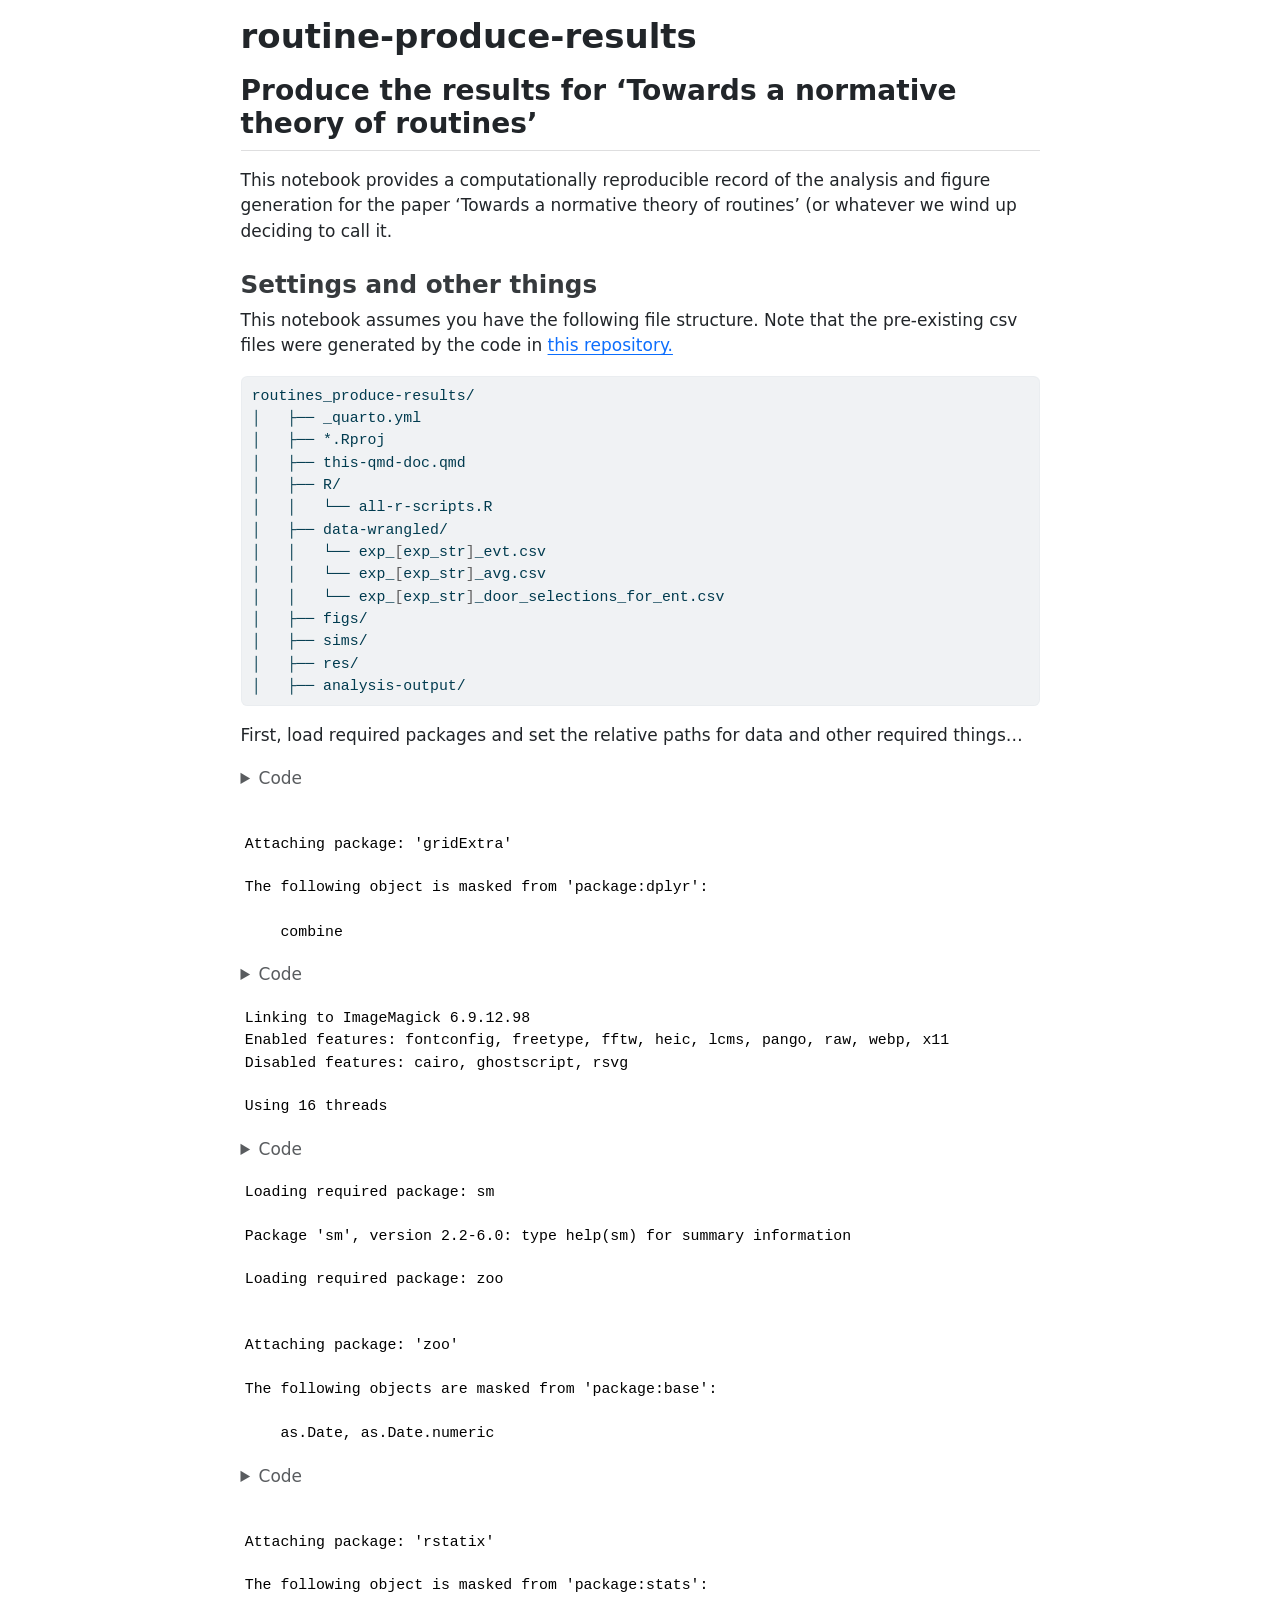
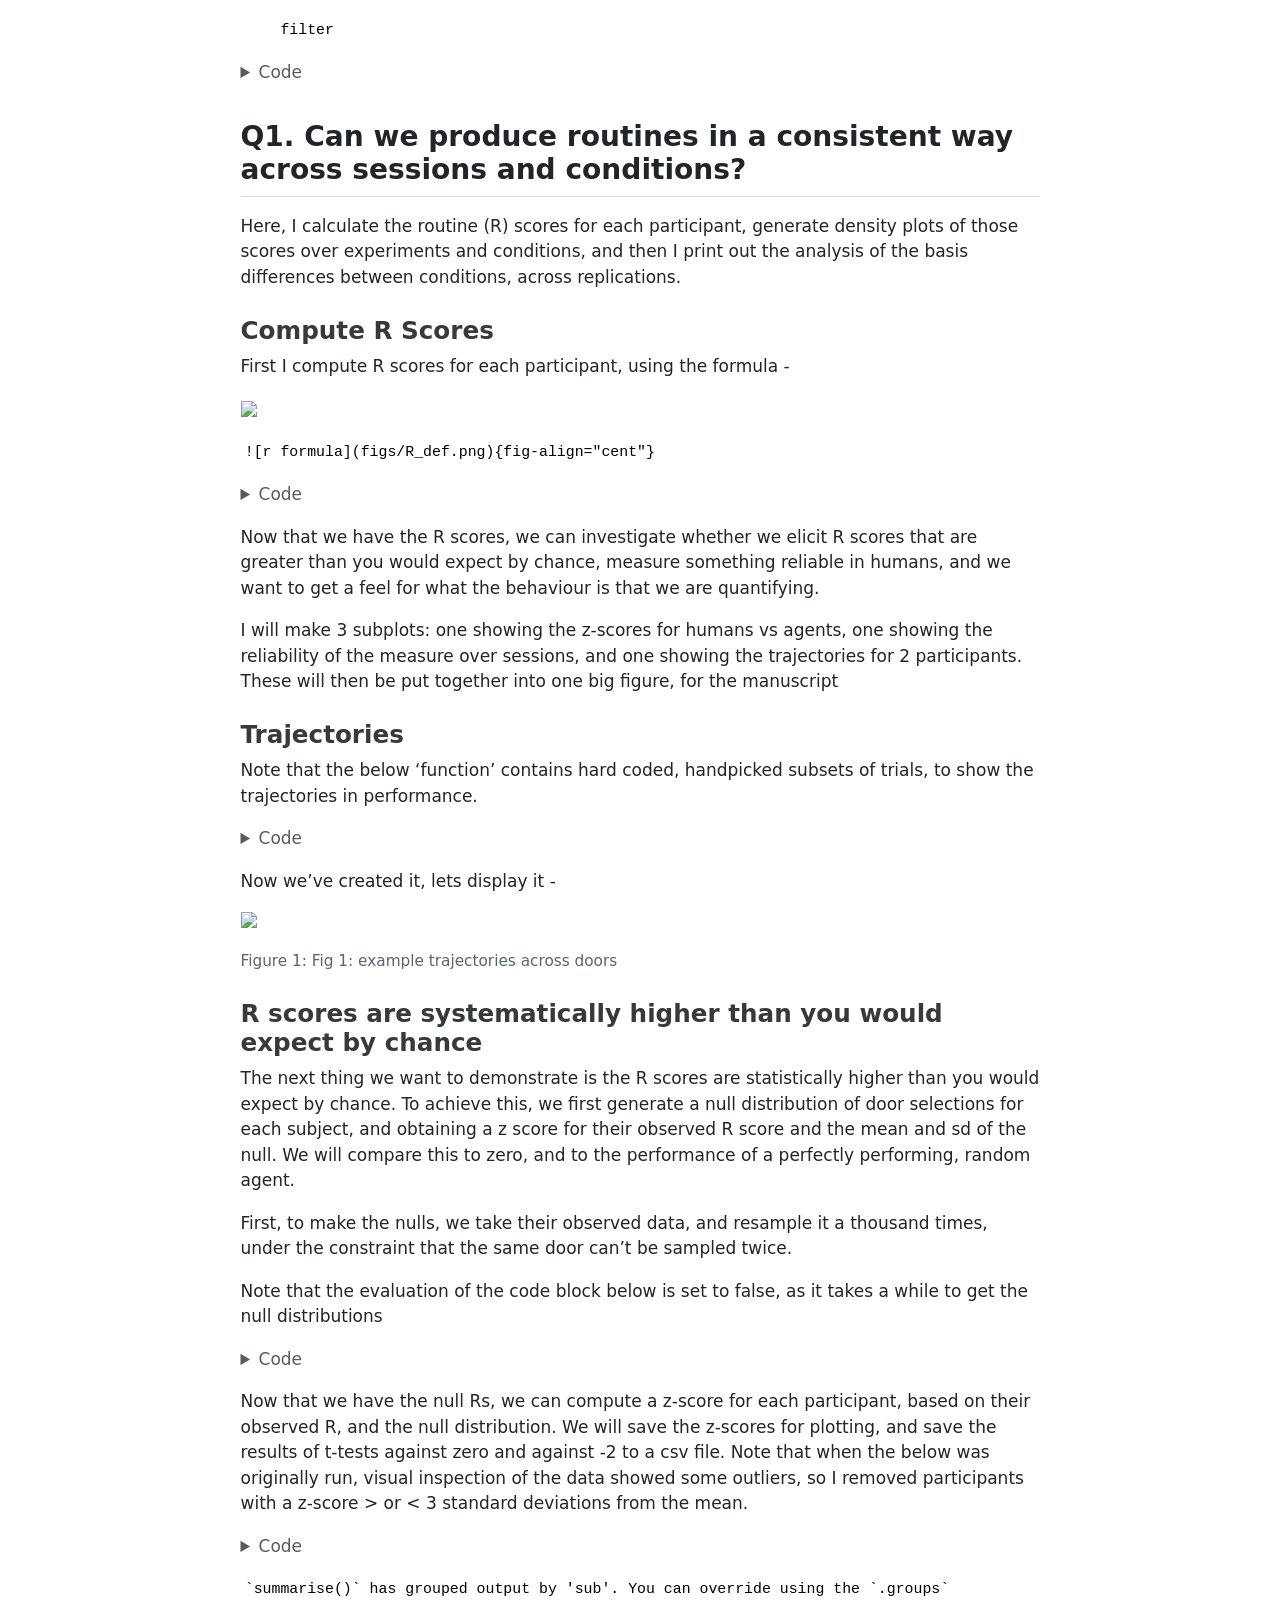
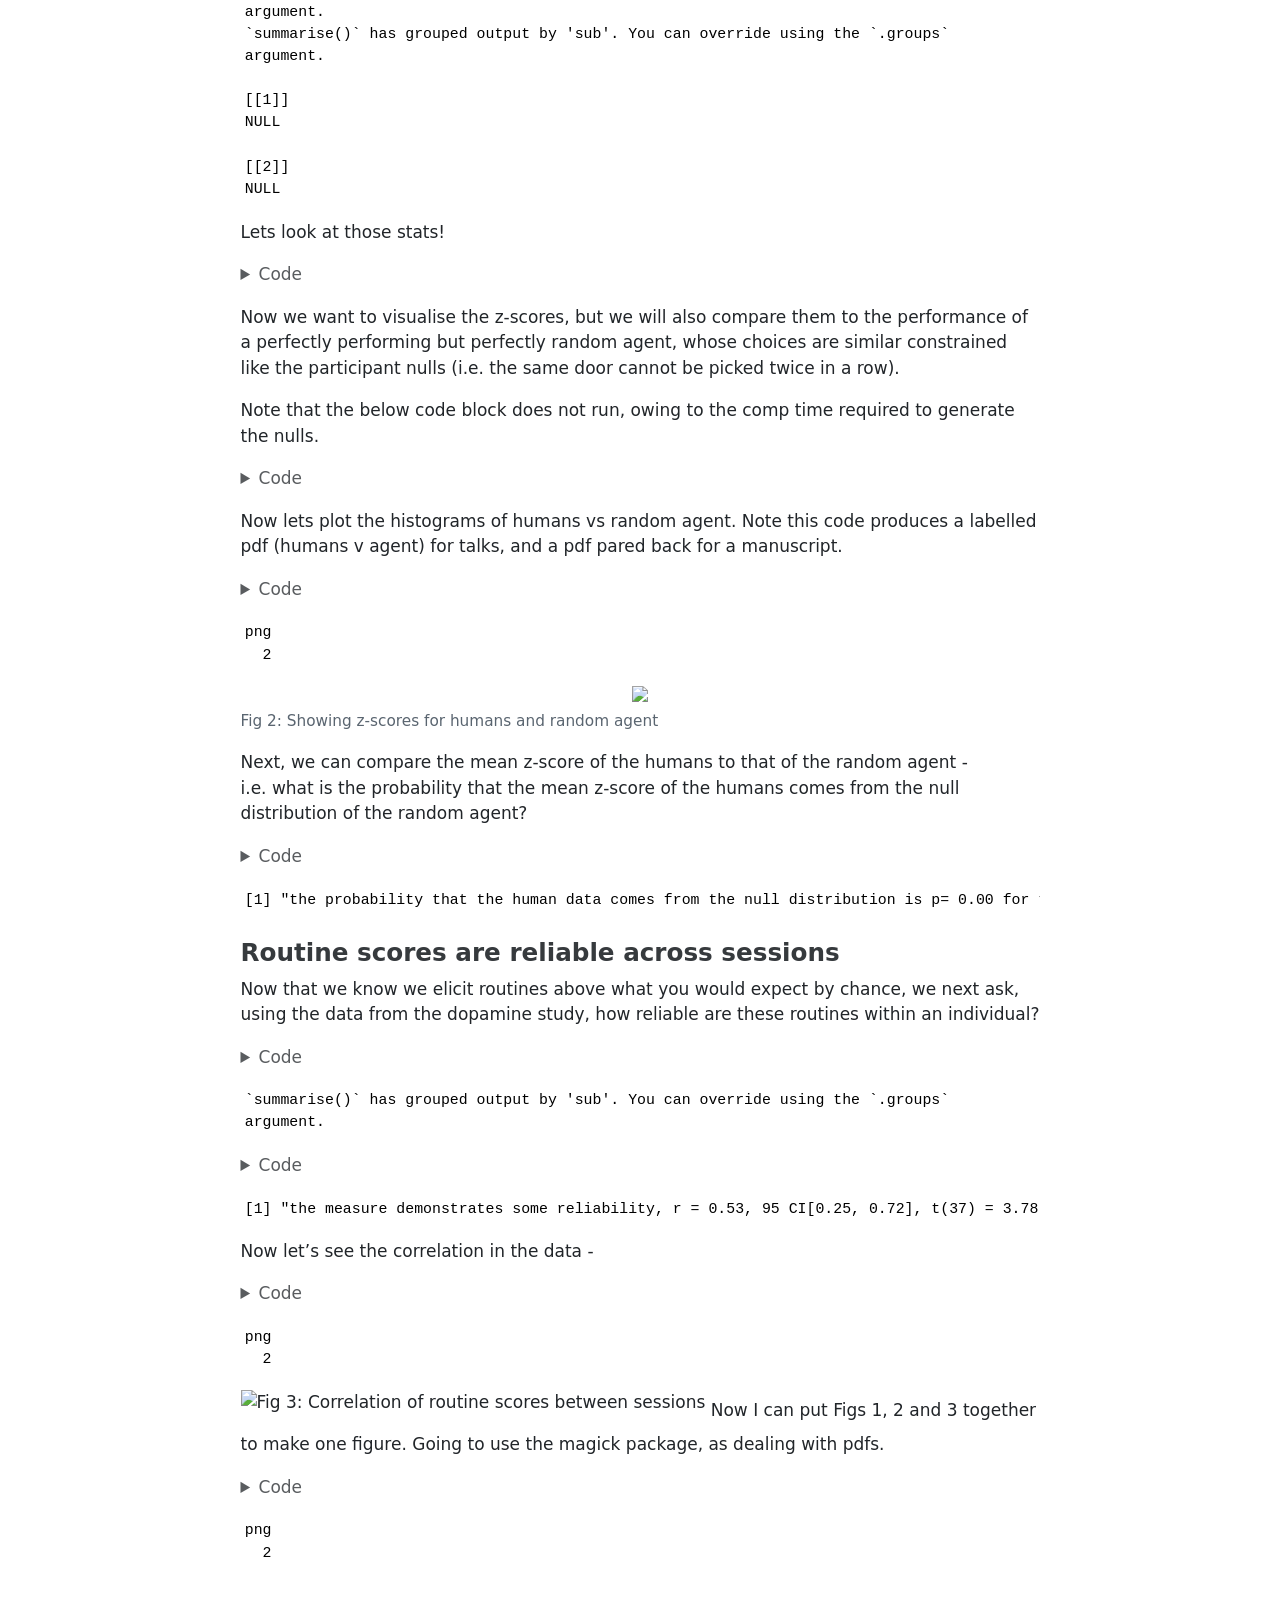
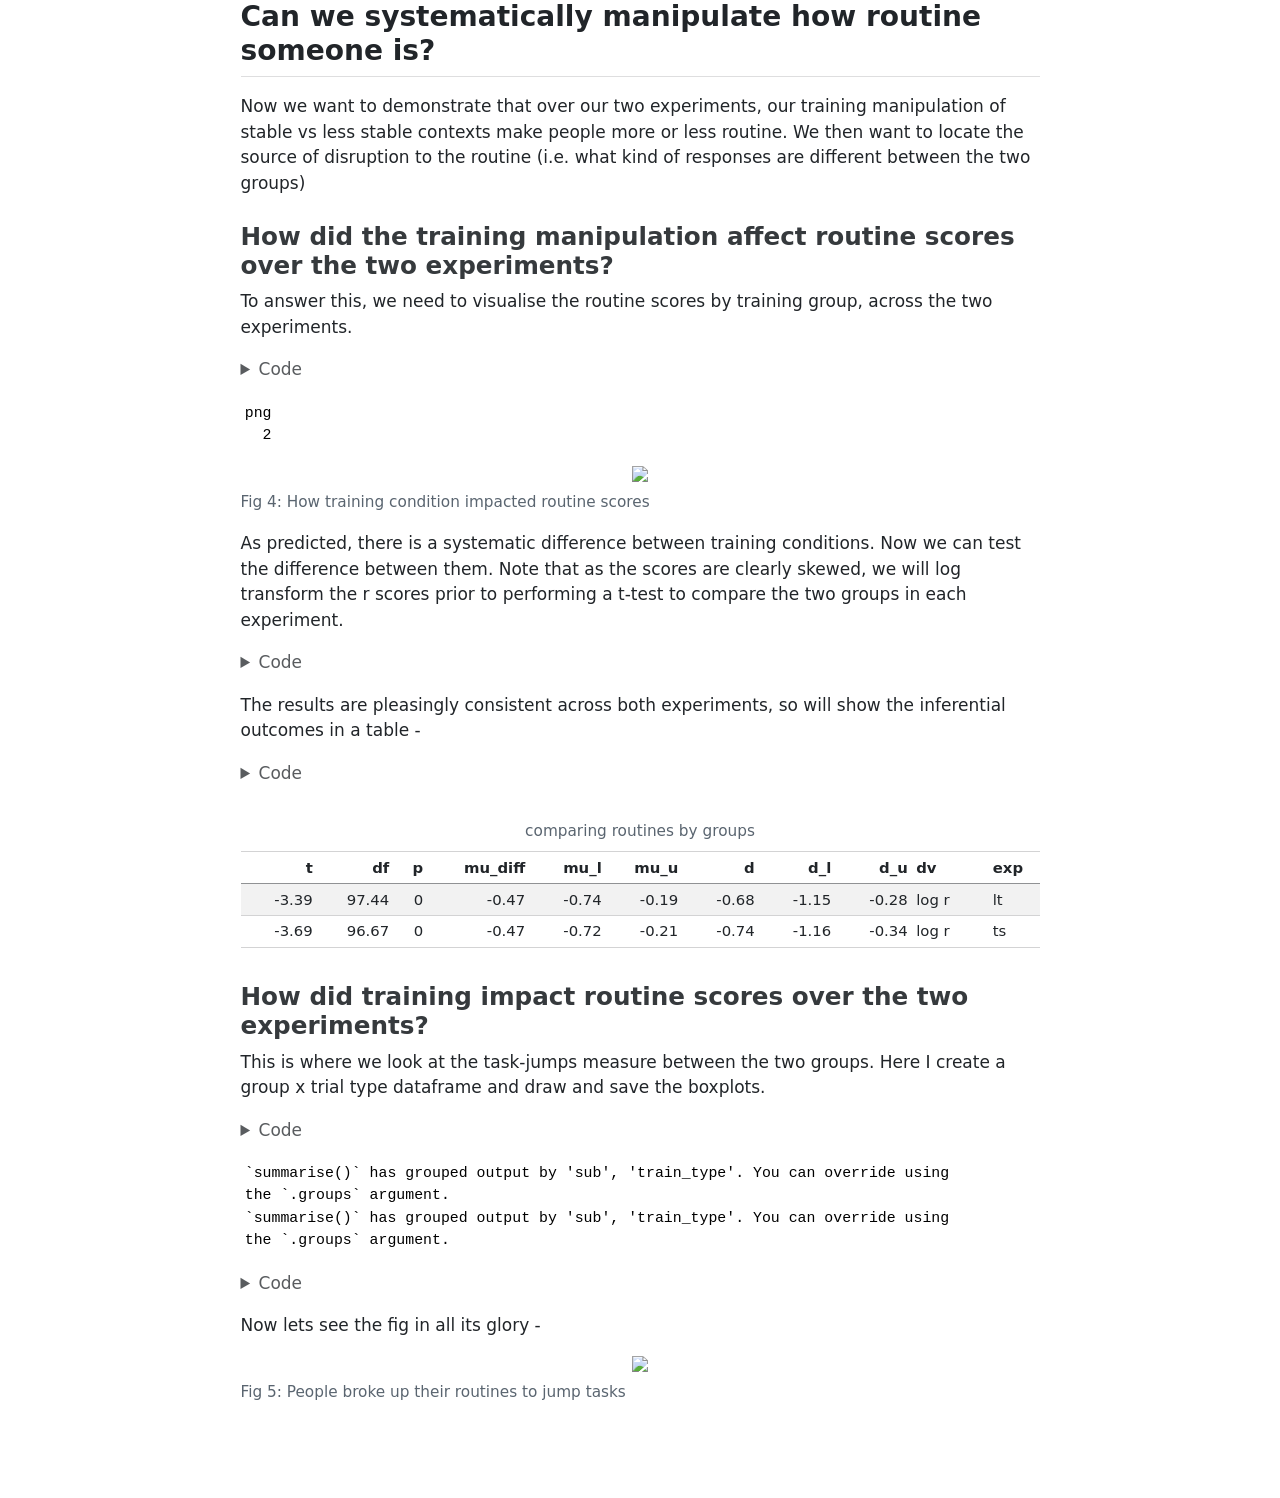
==== routines_produce-results.html @ 328e7fc9 "next step is to combine ims for fig b and do task jumps analysis" ====
<!DOCTYPE html>
<html xmlns="http://www.w3.org/1999/xhtml" lang="en" xml:lang="en"><head>

<meta charset="utf-8">
<meta name="generator" content="quarto-1.6.42">

<meta name="viewport" content="width=device-width, initial-scale=1.0, user-scalable=yes">


<title>routine-produce-results</title>
<style>
code{white-space: pre-wrap;}
span.smallcaps{font-variant: small-caps;}
div.columns{display: flex; gap: min(4vw, 1.5em);}
div.column{flex: auto; overflow-x: auto;}
div.hanging-indent{margin-left: 1.5em; text-indent: -1.5em;}
ul.task-list{list-style: none;}
ul.task-list li input[type="checkbox"] {
  width: 0.8em;
  margin: 0 0.8em 0.2em -1em; /* quarto-specific, see https://github.com/quarto-dev/quarto-cli/issues/4556 */ 
  vertical-align: middle;
}
/* CSS for syntax highlighting */
pre > code.sourceCode { white-space: pre; position: relative; }
pre > code.sourceCode > span { line-height: 1.25; }
pre > code.sourceCode > span:empty { height: 1.2em; }
.sourceCode { overflow: visible; }
code.sourceCode > span { color: inherit; text-decoration: inherit; }
div.sourceCode { margin: 1em 0; }
pre.sourceCode { margin: 0; }
@media screen {
div.sourceCode { overflow: auto; }
}
@media print {
pre > code.sourceCode { white-space: pre-wrap; }
pre > code.sourceCode > span { display: inline-block; text-indent: -5em; padding-left: 5em; }
}
pre.numberSource code
  { counter-reset: source-line 0; }
pre.numberSource code > span
  { position: relative; left: -4em; counter-increment: source-line; }
pre.numberSource code > span > a:first-child::before
  { content: counter(source-line);
    position: relative; left: -1em; text-align: right; vertical-align: baseline;
    border: none; display: inline-block;
    -webkit-touch-callout: none; -webkit-user-select: none;
    -khtml-user-select: none; -moz-user-select: none;
    -ms-user-select: none; user-select: none;
    padding: 0 4px; width: 4em;
  }
pre.numberSource { margin-left: 3em;  padding-left: 4px; }
div.sourceCode
  {   }
@media screen {
pre > code.sourceCode > span > a:first-child::before { text-decoration: underline; }
}
</style>


<script src="routines_produce-results_files/libs/clipboard/clipboard.min.js"></script>
<script src="routines_produce-results_files/libs/quarto-html/quarto.js"></script>
<script src="routines_produce-results_files/libs/quarto-html/popper.min.js"></script>
<script src="routines_produce-results_files/libs/quarto-html/tippy.umd.min.js"></script>
<script src="routines_produce-results_files/libs/quarto-html/anchor.min.js"></script>
<link href="routines_produce-results_files/libs/quarto-html/tippy.css" rel="stylesheet">
<link href="routines_produce-results_files/libs/quarto-html/quarto-syntax-highlighting-2f5df379a58b258e96c21c0638c20c03.css" rel="stylesheet" id="quarto-text-highlighting-styles">
<script src="routines_produce-results_files/libs/bootstrap/bootstrap.min.js"></script>
<link href="routines_produce-results_files/libs/bootstrap/bootstrap-icons.css" rel="stylesheet">
<link href="routines_produce-results_files/libs/bootstrap/bootstrap-7935d3349123b31e56c80eb80ff9d280.min.css" rel="stylesheet" append-hash="true" id="quarto-bootstrap" data-mode="light">


</head>

<body class="fullcontent">

<div id="quarto-content" class="page-columns page-rows-contents page-layout-article">

<main class="content" id="quarto-document-content">

<header id="title-block-header" class="quarto-title-block default">
<div class="quarto-title">
<h1 class="title">routine-produce-results</h1>
</div>



<div class="quarto-title-meta">

    
  
    
  </div>
  


</header>


<section id="produce-the-results-for-towards-a-normative-theory-of-routines" class="level2">
<h2 class="anchored" data-anchor-id="produce-the-results-for-towards-a-normative-theory-of-routines">Produce the results for ‘Towards a normative theory of routines’</h2>
<p>This notebook provides a computationally reproducible record of the analysis and figure generation for the paper ‘Towards a normative theory of routines’ (or whatever we wind up deciding to call it.</p>
<section id="settings-and-other-things" class="level3">
<h3 class="anchored" data-anchor-id="settings-and-other-things">Settings and other things</h3>
<p>This notebook assumes you have the following file structure. Note that the pre-existing csv files were generated by the code in <a href="https://github.com/garner-code/doors">this repository.</a></p>
<div class="sourceCode" id="cb1"><pre class="sourceCode markdown code-with-copy"><code class="sourceCode markdown"><span id="cb1-1"><a href="#cb1-1" aria-hidden="true" tabindex="-1"></a>routines_produce-results/</span>
<span id="cb1-2"><a href="#cb1-2" aria-hidden="true" tabindex="-1"></a>│&nbsp;&nbsp; ├── _quarto.yml</span>
<span id="cb1-3"><a href="#cb1-3" aria-hidden="true" tabindex="-1"></a>│&nbsp;&nbsp; ├── *.Rproj</span>
<span id="cb1-4"><a href="#cb1-4" aria-hidden="true" tabindex="-1"></a>│&nbsp;&nbsp; ├── this-qmd-doc.qmd</span>
<span id="cb1-5"><a href="#cb1-5" aria-hidden="true" tabindex="-1"></a>│&nbsp;&nbsp; ├── R/</span>
<span id="cb1-6"><a href="#cb1-6" aria-hidden="true" tabindex="-1"></a>│&nbsp;&nbsp; │&nbsp;&nbsp; └── all-r-scripts.R</span>
<span id="cb1-7"><a href="#cb1-7" aria-hidden="true" tabindex="-1"></a>│&nbsp;&nbsp; ├── data-wrangled/</span>
<span id="cb1-8"><a href="#cb1-8" aria-hidden="true" tabindex="-1"></a>│&nbsp;&nbsp; │&nbsp;&nbsp; └── exp_<span class="co">[</span><span class="ot">exp_str</span><span class="co">]</span>_evt.csv</span>
<span id="cb1-9"><a href="#cb1-9" aria-hidden="true" tabindex="-1"></a>│&nbsp;&nbsp; │&nbsp;&nbsp; └── exp_<span class="co">[</span><span class="ot">exp_str</span><span class="co">]</span>_avg.csv</span>
<span id="cb1-10"><a href="#cb1-10" aria-hidden="true" tabindex="-1"></a>│&nbsp;&nbsp; │&nbsp;&nbsp; └── exp_<span class="co">[</span><span class="ot">exp_str</span><span class="co">]</span>_door_selections_for_ent.csv</span>
<span id="cb1-11"><a href="#cb1-11" aria-hidden="true" tabindex="-1"></a>│&nbsp;&nbsp; ├── figs/</span>
<span id="cb1-12"><a href="#cb1-12" aria-hidden="true" tabindex="-1"></a>│&nbsp;&nbsp; ├── sims/</span>
<span id="cb1-13"><a href="#cb1-13" aria-hidden="true" tabindex="-1"></a>│&nbsp;&nbsp; ├── res/</span>
<span id="cb1-14"><a href="#cb1-14" aria-hidden="true" tabindex="-1"></a>│&nbsp;&nbsp; ├── analysis-output/</span></code><button title="Copy to Clipboard" class="code-copy-button"><i class="bi"></i></button></pre></div>
<p>First, load required packages and set the relative paths for data and other required things…</p>
<div class="cell" data-fold="true">
<details class="code-fold">
<summary>Code</summary>
<div class="sourceCode cell-code" id="cb2"><pre class="sourceCode r code-with-copy"><code class="sourceCode r"><span id="cb2-1"><a href="#cb2-1" aria-hidden="true" tabindex="-1"></a><span class="fu">options</span>(<span class="at">tidyverse.quiet =</span> <span class="cn">TRUE</span>)</span>
<span id="cb2-2"><a href="#cb2-2" aria-hidden="true" tabindex="-1"></a><span class="fu">library</span>(tidyverse)</span>
<span id="cb2-3"><a href="#cb2-3" aria-hidden="true" tabindex="-1"></a><span class="fu">library</span>(grid)</span>
<span id="cb2-4"><a href="#cb2-4" aria-hidden="true" tabindex="-1"></a><span class="fu">library</span>(gridExtra)</span></code><button title="Copy to Clipboard" class="code-copy-button"><i class="bi"></i></button></pre></div>
</details>
<div class="cell-output cell-output-stderr">
<pre><code>
Attaching package: 'gridExtra'</code></pre>
</div>
<div class="cell-output cell-output-stderr">
<pre><code>The following object is masked from 'package:dplyr':

    combine</code></pre>
</div>
<details class="code-fold">
<summary>Code</summary>
<div class="sourceCode cell-code" id="cb5"><pre class="sourceCode r code-with-copy"><code class="sourceCode r"><span id="cb5-1"><a href="#cb5-1" aria-hidden="true" tabindex="-1"></a><span class="fu">library</span>(knitr)</span>
<span id="cb5-2"><a href="#cb5-2" aria-hidden="true" tabindex="-1"></a><span class="fu">library</span>(magick)</span></code><button title="Copy to Clipboard" class="code-copy-button"><i class="bi"></i></button></pre></div>
</details>
<div class="cell-output cell-output-stderr">
<pre><code>Linking to ImageMagick 6.9.12.98
Enabled features: fontconfig, freetype, fftw, heic, lcms, pango, raw, webp, x11
Disabled features: cairo, ghostscript, rsvg</code></pre>
</div>
<div class="cell-output cell-output-stderr">
<pre><code>Using 16 threads</code></pre>
</div>
<details class="code-fold">
<summary>Code</summary>
<div class="sourceCode cell-code" id="cb8"><pre class="sourceCode r code-with-copy"><code class="sourceCode r"><span id="cb8-1"><a href="#cb8-1" aria-hidden="true" tabindex="-1"></a><span class="fu">library</span>(ggpubr)</span>
<span id="cb8-2"><a href="#cb8-2" aria-hidden="true" tabindex="-1"></a><span class="fu">library</span>(vioplot)</span></code><button title="Copy to Clipboard" class="code-copy-button"><i class="bi"></i></button></pre></div>
</details>
<div class="cell-output cell-output-stderr">
<pre><code>Loading required package: sm</code></pre>
</div>
<div class="cell-output cell-output-stderr">
<pre><code>Package 'sm', version 2.2-6.0: type help(sm) for summary information</code></pre>
</div>
<div class="cell-output cell-output-stderr">
<pre><code>Loading required package: zoo</code></pre>
</div>
<div class="cell-output cell-output-stderr">
<pre><code>
Attaching package: 'zoo'</code></pre>
</div>
<div class="cell-output cell-output-stderr">
<pre><code>The following objects are masked from 'package:base':

    as.Date, as.Date.numeric</code></pre>
</div>
<details class="code-fold">
<summary>Code</summary>
<div class="sourceCode cell-code" id="cb14"><pre class="sourceCode r code-with-copy"><code class="sourceCode r"><span id="cb14-1"><a href="#cb14-1" aria-hidden="true" tabindex="-1"></a><span class="fu">library</span>(rstatix)</span></code><button title="Copy to Clipboard" class="code-copy-button"><i class="bi"></i></button></pre></div>
</details>
<div class="cell-output cell-output-stderr">
<pre><code>
Attaching package: 'rstatix'</code></pre>
</div>
<div class="cell-output cell-output-stderr">
<pre><code>The following object is masked from 'package:stats':

    filter</code></pre>
</div>
<details class="code-fold">
<summary>Code</summary>
<div class="sourceCode cell-code" id="cb17"><pre class="sourceCode r code-with-copy"><code class="sourceCode r"><span id="cb17-1"><a href="#cb17-1" aria-hidden="true" tabindex="-1"></a>data_path <span class="ot">=</span> <span class="st">'data-wrangled/'</span> <span class="co"># for all data derivs</span></span>
<span id="cb17-2"><a href="#cb17-2" aria-hidden="true" tabindex="-1"></a>sim_data_path <span class="ot">=</span> <span class="st">'sims/'</span> <span class="co"># for simulation results</span></span>
<span id="cb17-3"><a href="#cb17-3" aria-hidden="true" tabindex="-1"></a>fig_path <span class="ot">=</span> <span class="st">'figs/'</span> <span class="co"># for figures</span></span>
<span id="cb17-4"><a href="#cb17-4" aria-hidden="true" tabindex="-1"></a>res_path <span class="ot">=</span> <span class="st">'res/'</span> <span class="co"># for inferential results</span></span>
<span id="cb17-5"><a href="#cb17-5" aria-hidden="true" tabindex="-1"></a></span>
<span id="cb17-6"><a href="#cb17-6" aria-hidden="true" tabindex="-1"></a>function_loc <span class="ot">&lt;-</span> <span class="st">"R"</span> <span class="co"># where are the functions?</span></span>
<span id="cb17-7"><a href="#cb17-7" aria-hidden="true" tabindex="-1"></a>req_functions <span class="ot">&lt;-</span> <span class="fu">list.files</span>(function_loc)</span>
<span id="cb17-8"><a href="#cb17-8" aria-hidden="true" tabindex="-1"></a><span class="fu">sapply</span>(req_functions, <span class="cf">function</span>(x) <span class="fu">source</span>(<span class="fu">paste</span>(here<span class="sc">::</span><span class="fu">here</span>(function_loc),</span>
<span id="cb17-9"><a href="#cb17-9" aria-hidden="true" tabindex="-1"></a>                                               x, <span class="at">sep=</span><span class="st">"/"</span>)))</span></code><button title="Copy to Clipboard" class="code-copy-button"><i class="bi"></i></button></pre></div>
</details>
</div>
</section>
</section>
<section id="q1.-can-we-produce-routines-in-a-consistent-way-across-sessions-and-conditions" class="level2">
<h2 class="anchored" data-anchor-id="q1.-can-we-produce-routines-in-a-consistent-way-across-sessions-and-conditions">Q1. Can we produce routines in a consistent way across sessions and conditions?</h2>
<p>Here, I calculate the routine (R) scores for each participant, generate density plots of those scores over experiments and conditions, and then I print out the analysis of the basis differences between conditions, across replications.</p>
<section id="compute-r-scores" class="level3">
<h3 class="anchored" data-anchor-id="compute-r-scores">Compute R Scores</h3>
<p>First I compute R scores for each participant, using the formula -</p>
<p><img src="figs/R_def.png" class="img-fluid" width="390"></p>
<pre><code>![r formula](figs/R_def.png){fig-align="cent"}</code></pre>
<div class="cell" data-fold="true">
<details class="code-fold">
<summary>Code</summary>
<div class="sourceCode cell-code" id="cb19"><pre class="sourceCode r code-with-copy"><code class="sourceCode r"><span id="cb19-1"><a href="#cb19-1" aria-hidden="true" tabindex="-1"></a>apply_sort_data <span class="ot">&lt;-</span> <span class="cf">function</span>(exp_str, data_path){</span>
<span id="cb19-2"><a href="#cb19-2" aria-hidden="true" tabindex="-1"></a>    <span class="co"># take the trial level data from session 2 and sort into contexts. We assume a person believes they are in the same context until their first 'cc' hit after a context switch.</span></span>
<span id="cb19-3"><a href="#cb19-3" aria-hidden="true" tabindex="-1"></a>  data_fname <span class="ot">&lt;-</span> <span class="fu">paste</span>(data_path, <span class="st">'exp_'</span>, exp_str,</span>
<span id="cb19-4"><a href="#cb19-4" aria-hidden="true" tabindex="-1"></a>                       <span class="st">'_evt.csv'</span>, <span class="at">sep=</span><span class="st">''</span>)</span>
<span id="cb19-5"><a href="#cb19-5" aria-hidden="true" tabindex="-1"></a>  save_fname <span class="ot">&lt;-</span> <span class="fu">paste</span>(data_path, <span class="st">'exp_'</span>, exp_str,</span>
<span id="cb19-6"><a href="#cb19-6" aria-hidden="true" tabindex="-1"></a>                          <span class="st">'_door_selections_for_ent.csv'</span>, <span class="at">sep=</span><span class="st">''</span>)</span>
<span id="cb19-7"><a href="#cb19-7" aria-hidden="true" tabindex="-1"></a>  <span class="fu">ent_initial_data_sort</span>(data_fname, save_fname)</span>
<span id="cb19-8"><a href="#cb19-8" aria-hidden="true" tabindex="-1"></a>}</span>
<span id="cb19-9"><a href="#cb19-9" aria-hidden="true" tabindex="-1"></a><span class="fu">lapply</span>(<span class="fu">c</span>(<span class="st">'lt'</span>, <span class="st">'ts'</span>), apply_sort_data, <span class="at">data_path=</span>data_path)</span>
<span id="cb19-10"><a href="#cb19-10" aria-hidden="true" tabindex="-1"></a></span>
<span id="cb19-11"><a href="#cb19-11" aria-hidden="true" tabindex="-1"></a>apply_compute_R <span class="ot">&lt;-</span> <span class="cf">function</span>(exp_str){</span>
<span id="cb19-12"><a href="#cb19-12" aria-hidden="true" tabindex="-1"></a><span class="co"># take the data output from the step above, and compute the routine score for each participant and context</span></span>
<span id="cb19-13"><a href="#cb19-13" aria-hidden="true" tabindex="-1"></a>  data_fname <span class="ot">&lt;-</span> <span class="fu">paste</span>(data_path, <span class="st">'exp_'</span>, exp_str,</span>
<span id="cb19-14"><a href="#cb19-14" aria-hidden="true" tabindex="-1"></a>                      <span class="st">'_door_selections_for_ent.csv'</span>, <span class="at">sep=</span><span class="st">''</span>)</span>
<span id="cb19-15"><a href="#cb19-15" aria-hidden="true" tabindex="-1"></a>  save_new_data_fname <span class="ot">&lt;-</span> <span class="fu">paste</span>(data_path, <span class="st">'exp_'</span>, exp_str,</span>
<span id="cb19-16"><a href="#cb19-16" aria-hidden="true" tabindex="-1"></a>                               <span class="st">'_rscore-full.csv'</span>, <span class="at">sep=</span><span class="st">''</span>) <span class="co"># for saving R scores not averaged across context. Note that original plotting code in the function below, now commented out, shows that</span></span>
<span id="cb19-17"><a href="#cb19-17" aria-hidden="true" tabindex="-1"></a>  save_sum_data_fname <span class="ot">&lt;-</span> <span class="fu">paste</span>(data_path, <span class="st">'exp_'</span>, exp_str,</span>
<span id="cb19-18"><a href="#cb19-18" aria-hidden="true" tabindex="-1"></a>                               <span class="st">'_rscore.csv'</span>, <span class="at">sep=</span><span class="st">''</span>)</span>
<span id="cb19-19"><a href="#cb19-19" aria-hidden="true" tabindex="-1"></a>  <span class="fu">ent_compute_routine_measure</span>(data_fname, save_new_data_fname, save_sum_data_fname)</span>
<span id="cb19-20"><a href="#cb19-20" aria-hidden="true" tabindex="-1"></a>}</span>
<span id="cb19-21"><a href="#cb19-21" aria-hidden="true" tabindex="-1"></a></span>
<span id="cb19-22"><a href="#cb19-22" aria-hidden="true" tabindex="-1"></a><span class="fu">lapply</span>(<span class="fu">c</span>(<span class="st">'lt'</span>, <span class="st">'ts'</span>), apply_compute_R)</span></code><button title="Copy to Clipboard" class="code-copy-button"><i class="bi"></i></button></pre></div>
</details>
</div>
<p>Now that we have the R scores, we can investigate whether we elicit R scores that are greater than you would expect by chance, measure something reliable in humans, and we want to get a feel for what the behaviour is that we are quantifying.</p>
<p>I will make 3 subplots: one showing the z-scores for humans vs agents, one showing the reliability of the measure over sessions, and one showing the trajectories for 2 participants. These will then be put together into one big figure, for the manuscript</p>
</section>
<section id="trajectories" class="level3">
<h3 class="anchored" data-anchor-id="trajectories">Trajectories</h3>
<p>Note that the below ‘function’ contains hard coded, handpicked subsets of trials, to show the trajectories in performance.</p>
<div class="cell">
<details class="code-fold">
<summary>Code</summary>
<div class="sourceCode cell-code" id="cb20"><pre class="sourceCode r code-with-copy"><code class="sourceCode r"><span id="cb20-1"><a href="#cb20-1" aria-hidden="true" tabindex="-1"></a>exp_str <span class="ot">&lt;-</span> <span class="st">'lt'</span></span>
<span id="cb20-2"><a href="#cb20-2" aria-hidden="true" tabindex="-1"></a>traj_data_fname <span class="ot">&lt;-</span> <span class="fu">paste</span>(data_path, <span class="st">'exp_'</span>, exp_str, <span class="st">'_evt.csv'</span>, <span class="at">sep=</span><span class="st">""</span>)</span>
<span id="cb20-3"><a href="#cb20-3" aria-hidden="true" tabindex="-1"></a>traj_fig_fname <span class="ot">&lt;-</span> <span class="fu">paste</span>(fig_path, <span class="st">'trajectories'</span>, <span class="at">sep=</span><span class="st">''</span>)</span>
<span id="cb20-4"><a href="#cb20-4" aria-hidden="true" tabindex="-1"></a>w <span class="ot">&lt;-</span> <span class="dv">15</span> <span class="co"># width of plot, in cm</span></span>
<span id="cb20-5"><a href="#cb20-5" aria-hidden="true" tabindex="-1"></a>traj_plt <span class="ot">&lt;-</span> <span class="fu">plot_trajectories</span>(traj_data_fname, traj_fig_fname, w)</span></code><button title="Copy to Clipboard" class="code-copy-button"><i class="bi"></i></button></pre></div>
</details>
</div>
<p>Now we’ve created it, lets display it -</p>
<div id="fig-trajectories" class="quarto-layout-panel">
<figure class="quarto-float quarto-float-fig figure">
<div aria-describedby="fig-trajectories-caption-0ceaefa1-69ba-4598-a22c-09a6ac19f8ca">
<div class="quarto-layout-row">
<div class="quarto-layout-cell" style="flex-basis: 100.0%;justify-content: flex-start;">
<img src="figs/trajectories.svg" class="img-fluid figure-img">
</div>
</div>
</div>
<figcaption class="quarto-float-caption-bottom quarto-float-caption quarto-float-fig" id="fig-trajectories-caption-0ceaefa1-69ba-4598-a22c-09a6ac19f8ca">
Figure&nbsp;1: Fig 1: example trajectories across doors
</figcaption>
</figure>
</div>
</section>
<section id="r-scores-are-systematically-higher-than-you-would-expect-by-chance" class="level3">
<h3 class="anchored" data-anchor-id="r-scores-are-systematically-higher-than-you-would-expect-by-chance">R scores are systematically higher than you would expect by chance</h3>
<p>The next thing we want to demonstrate is the R scores are statistically higher than you would expect by chance. To achieve this, we first generate a null distribution of door selections for each subject, and obtaining a z score for their observed R score and the mean and sd of the null. We will compare this to zero, and to the performance of a perfectly performing, random agent.</p>
<p>First, to make the nulls, we take their observed data, and resample it a thousand times, under the constraint that the same door can’t be sampled twice.</p>
<p>Note that the evaluation of the code block below is set to false, as it takes a while to get the null distributions</p>
<div class="cell">
<details class="code-fold">
<summary>Code</summary>
<div class="sourceCode cell-code" id="cb21"><pre class="sourceCode r code-with-copy"><code class="sourceCode r"><span id="cb21-1"><a href="#cb21-1" aria-hidden="true" tabindex="-1"></a><span class="fu">set.seed</span>(<span class="dv">42</span>) <span class="co"># for reproducibility is the meaning of life</span></span>
<span id="cb21-2"><a href="#cb21-2" aria-hidden="true" tabindex="-1"></a>exp_strs <span class="ot">=</span> <span class="fu">c</span>(<span class="st">'lt'</span>, <span class="st">'ts'</span>)</span>
<span id="cb21-3"><a href="#cb21-3" aria-hidden="true" tabindex="-1"></a></span>
<span id="cb21-4"><a href="#cb21-4" aria-hidden="true" tabindex="-1"></a>apply_generate_nulls <span class="ot">&lt;-</span> <span class="cf">function</span>(exp_str){</span>
<span id="cb21-5"><a href="#cb21-5" aria-hidden="true" tabindex="-1"></a>  door_selections_fname <span class="ot">=</span> <span class="fu">paste</span>(data_path, <span class="st">'exp_'</span>, exp_str, <span class="st">'_door_selections_for_ent.csv'</span>, <span class="at">sep=</span><span class="st">''</span>)</span>
<span id="cb21-6"><a href="#cb21-6" aria-hidden="true" tabindex="-1"></a>  r_dat_fname <span class="ot">=</span> <span class="fu">paste</span>(data_path, <span class="st">'exp_'</span>, exp_str, <span class="st">'_rscore-full.csv'</span>, <span class="at">sep=</span><span class="st">''</span>)</span>
<span id="cb21-7"><a href="#cb21-7" aria-hidden="true" tabindex="-1"></a>  null_rs_fname <span class="ot">=</span> <span class="fu">paste</span>(data_path, <span class="st">'exp_'</span>, exp_str, <span class="st">'_rnulls.csv'</span>, <span class="at">sep=</span><span class="st">''</span>) <span class="co"># for saving</span></span>
<span id="cb21-8"><a href="#cb21-8" aria-hidden="true" tabindex="-1"></a>  <span class="fu">generate_nulls</span>(door_selections_fname,</span>
<span id="cb21-9"><a href="#cb21-9" aria-hidden="true" tabindex="-1"></a>                 r_dat_fname,</span>
<span id="cb21-10"><a href="#cb21-10" aria-hidden="true" tabindex="-1"></a>                 null_rs_fname)</span>
<span id="cb21-11"><a href="#cb21-11" aria-hidden="true" tabindex="-1"></a>}</span>
<span id="cb21-12"><a href="#cb21-12" aria-hidden="true" tabindex="-1"></a><span class="fu">lapply</span>(exp_strs, apply_generate_nulls)</span></code><button title="Copy to Clipboard" class="code-copy-button"><i class="bi"></i></button></pre></div>
</details>
</div>
<p>Now that we have the null Rs, we can compute a z-score for each participant, based on their observed R, and the null distribution. We will save the z-scores for plotting, and save the results of t-tests against zero and against -2 to a csv file. Note that when the below was originally run, visual inspection of the data showed some outliers, so I removed participants with a z-score &gt; or &lt; 3 standard deviations from the mean.</p>
<div class="cell">
<details class="code-fold">
<summary>Code</summary>
<div class="sourceCode cell-code" id="cb22"><pre class="sourceCode r code-with-copy"><code class="sourceCode r"><span id="cb22-1"><a href="#cb22-1" aria-hidden="true" tabindex="-1"></a>exp_strs <span class="ot">&lt;-</span> <span class="fu">c</span>(<span class="st">'lt'</span>,<span class="st">'ts'</span>)</span>
<span id="cb22-2"><a href="#cb22-2" aria-hidden="true" tabindex="-1"></a></span>
<span id="cb22-3"><a href="#cb22-3" aria-hidden="true" tabindex="-1"></a>z_comps <span class="ot">&lt;-</span> <span class="cf">function</span>(exp_str, data_path){</span>
<span id="cb22-4"><a href="#cb22-4" aria-hidden="true" tabindex="-1"></a>  null_rs_fname <span class="ot">=</span> <span class="fu">paste</span>(data_path, <span class="st">'exp_'</span>, exp_str, <span class="st">'_rnulls.csv'</span>, <span class="at">sep=</span><span class="st">''</span>) <span class="co"># for saving</span></span>
<span id="cb22-5"><a href="#cb22-5" aria-hidden="true" tabindex="-1"></a>  zs_out_fname <span class="ot">=</span> <span class="fu">paste</span>(data_path, <span class="st">'exp_'</span>, exp_str, <span class="st">'_zs_cl.csv'</span>, <span class="at">sep=</span><span class="st">''</span>)</span>
<span id="cb22-6"><a href="#cb22-6" aria-hidden="true" tabindex="-1"></a>  zs_stats_fname <span class="ot">=</span> <span class="fu">paste</span>(res_path, <span class="st">'exp_'</span>, exp_str, <span class="st">'_zs_cl_inf-test.csv'</span>, <span class="at">sep=</span><span class="st">''</span>)</span>
<span id="cb22-7"><a href="#cb22-7" aria-hidden="true" tabindex="-1"></a>  <span class="fu">ent_compute_zs</span>(null_rs_fname, zs_out_fname, zs_stats_fname)</span>
<span id="cb22-8"><a href="#cb22-8" aria-hidden="true" tabindex="-1"></a>}  </span>
<span id="cb22-9"><a href="#cb22-9" aria-hidden="true" tabindex="-1"></a></span>
<span id="cb22-10"><a href="#cb22-10" aria-hidden="true" tabindex="-1"></a><span class="fu">lapply</span>(exp_strs, z_comps, <span class="at">data_path=</span>data_path)</span></code><button title="Copy to Clipboard" class="code-copy-button"><i class="bi"></i></button></pre></div>
</details>
<div class="cell-output cell-output-stderr">
<pre><code>`summarise()` has grouped output by 'sub'. You can override using the `.groups`
argument.
`summarise()` has grouped output by 'sub'. You can override using the `.groups`
argument.</code></pre>
</div>
<div class="cell-output cell-output-stdout">
<pre><code>[[1]]
NULL

[[2]]
NULL</code></pre>
</div>
</div>
<p>Lets look at those stats!</p>
<div class="cell">
<details class="code-fold">
<summary>Code</summary>
<div class="sourceCode cell-code" id="cb25"><pre class="sourceCode r code-with-copy"><code class="sourceCode r"><span id="cb25-1"><a href="#cb25-1" aria-hidden="true" tabindex="-1"></a>z_stats <span class="ot">&lt;-</span> <span class="fu">lapply</span>(<span class="fu">c</span>(<span class="st">'lt'</span>, <span class="st">'ts'</span>), </span>
<span id="cb25-2"><a href="#cb25-2" aria-hidden="true" tabindex="-1"></a>                <span class="cf">function</span>(x) <span class="fu">read.csv</span>(<span class="fu">paste</span>(res_path, <span class="st">'exp_'</span>, x, <span class="st">'_zs_cl_inf-test.csv'</span>, <span class="at">sep=</span><span class="st">''</span>), </span>
<span id="cb25-3"><a href="#cb25-3" aria-hidden="true" tabindex="-1"></a>                                     <span class="at">header=</span>T))</span>
<span id="cb25-4"><a href="#cb25-4" aria-hidden="true" tabindex="-1"></a></span>
<span id="cb25-5"><a href="#cb25-5" aria-hidden="true" tabindex="-1"></a>fmt <span class="ot">=</span> <span class="st">'In line with the hypothesis that we could elicit routines with the task, routine z-scores were significantly lower than would be expected by chance in the first experiment, i.e. a z-score of -2 (t(%d) = %.2f, p&lt; %.2f), and this replicated across experiments (t(%d) = %.2f, p&lt; %.2f)'</span></span>
<span id="cb25-6"><a href="#cb25-6" aria-hidden="true" tabindex="-1"></a>z_results <span class="ot">&lt;-</span> <span class="fu">sprintf</span>(fmt, z_stats[[<span class="dv">1</span>]]<span class="sc">$</span>parameter.df[[<span class="dv">2</span>]], z_stats[[<span class="dv">1</span>]]<span class="sc">$</span>statistic.t[<span class="dv">2</span>], z_stats[[<span class="dv">1</span>]]<span class="sc">$</span>p.value,</span>
<span id="cb25-7"><a href="#cb25-7" aria-hidden="true" tabindex="-1"></a>        z_stats[[<span class="dv">2</span>]]<span class="sc">$</span>parameter.df[[<span class="dv">2</span>]], z_stats[[<span class="dv">2</span>]]<span class="sc">$</span>statistic.t[<span class="dv">2</span>], z_stats[[<span class="dv">2</span>]]<span class="sc">$</span>p.value)</span></code><button title="Copy to Clipboard" class="code-copy-button"><i class="bi"></i></button></pre></div>
</details>
</div>
<p>Now we want to visualise the z-scores, but we will also compare them to the performance of a perfectly performing but perfectly random agent, whose choices are similar constrained like the participant nulls (i.e.&nbsp;the same door cannot be picked twice in a row).</p>
<p>Note that the below code block does not run, owing to the comp time required to generate the nulls.</p>
<div class="cell">
<details class="code-fold">
<summary>Code</summary>
<div class="sourceCode cell-code" id="cb26"><pre class="sourceCode r code-with-copy"><code class="sourceCode r"><span id="cb26-1"><a href="#cb26-1" aria-hidden="true" tabindex="-1"></a>agent_save_name <span class="ot">&lt;-</span> <span class="fu">paste</span>(sim_data_path, <span class="st">'random-agent_z-score-analysis.Rds'</span>, <span class="at">sep=</span><span class="st">''</span>)</span>
<span id="cb26-2"><a href="#cb26-2" aria-hidden="true" tabindex="-1"></a><span class="fu">get_random_agent_null</span>(<span class="at">n_samples=</span><span class="dv">1000</span>, <span class="at">save_name =</span> agent_save_name)</span></code><button title="Copy to Clipboard" class="code-copy-button"><i class="bi"></i></button></pre></div>
</details>
</div>
<p>Now lets plot the histograms of humans vs random agent. Note this code produces a labelled pdf (humans v agent) for talks, and a pdf pared back for a manuscript.</p>
<div class="cell">
<details class="code-fold">
<summary>Code</summary>
<div class="sourceCode cell-code" id="cb27"><pre class="sourceCode r code-with-copy"><code class="sourceCode r"><span id="cb27-1"><a href="#cb27-1" aria-hidden="true" tabindex="-1"></a>exp_strs <span class="ot">&lt;-</span> <span class="fu">c</span>(<span class="st">'lt'</span>, <span class="st">'ts'</span>)</span>
<span id="cb27-2"><a href="#cb27-2" aria-hidden="true" tabindex="-1"></a>col_scheme <span class="ot">&lt;-</span> <span class="fu">c</span>(<span class="st">'#1b9e77'</span>,<span class="st">'#d95f02'</span>, <span class="st">'#7570b3'</span>)</span>
<span id="cb27-3"><a href="#cb27-3" aria-hidden="true" tabindex="-1"></a><span class="fu">names</span>(col_scheme) <span class="ot">&lt;-</span> <span class="fu">c</span>(exp_strs, <span class="st">"agent"</span>)</span>
<span id="cb27-4"><a href="#cb27-4" aria-hidden="true" tabindex="-1"></a>sims_fname <span class="ot">=</span> <span class="fu">paste</span>(sim_data_path, <span class="st">'random-agent_z-score-analysis.Rds'</span>, <span class="at">sep=</span><span class="st">'/'</span>)</span>
<span id="cb27-5"><a href="#cb27-5" aria-hidden="true" tabindex="-1"></a>ms_z_plt_fname <span class="ot">=</span> <span class="fu">paste</span>(fig_path, <span class="st">'z-hsts_ms'</span>, <span class="at">sep=</span><span class="st">''</span>)</span>
<span id="cb27-6"><a href="#cb27-6" aria-hidden="true" tabindex="-1"></a>tlk_z_plt_fname <span class="ot">=</span> <span class="fu">paste</span>(fig_path, <span class="st">'z-hsts_tlk'</span>, <span class="at">sep=</span><span class="st">''</span>)</span>
<span id="cb27-7"><a href="#cb27-7" aria-hidden="true" tabindex="-1"></a>z_p_wdth <span class="ot">&lt;-</span> <span class="dv">10</span> <span class="co"># plot width of ms plot, in cm</span></span>
<span id="cb27-8"><a href="#cb27-8" aria-hidden="true" tabindex="-1"></a>z_p_hgt <span class="ot">&lt;-</span> z_p_wdth<span class="sc">*</span>(<span class="dv">6</span><span class="sc">/</span><span class="dv">10</span>)</span>
<span id="cb27-9"><a href="#cb27-9" aria-hidden="true" tabindex="-1"></a><span class="fu">produce_z_plts</span>(exp_strs,</span>
<span id="cb27-10"><a href="#cb27-10" aria-hidden="true" tabindex="-1"></a>               col_scheme,</span>
<span id="cb27-11"><a href="#cb27-11" aria-hidden="true" tabindex="-1"></a>               z_p_wdth,</span>
<span id="cb27-12"><a href="#cb27-12" aria-hidden="true" tabindex="-1"></a>               z_p_hgt,</span>
<span id="cb27-13"><a href="#cb27-13" aria-hidden="true" tabindex="-1"></a>               data_path,</span>
<span id="cb27-14"><a href="#cb27-14" aria-hidden="true" tabindex="-1"></a>               sims_fname,</span>
<span id="cb27-15"><a href="#cb27-15" aria-hidden="true" tabindex="-1"></a>               ms_z_plt_fname,</span>
<span id="cb27-16"><a href="#cb27-16" aria-hidden="true" tabindex="-1"></a>               tlk_z_plt_fname)</span></code><button title="Copy to Clipboard" class="code-copy-button"><i class="bi"></i></button></pre></div>
</details>
<div class="cell-output cell-output-stdout">
<pre><code>png 
  2 </code></pre>
</div>
</div>
<div class="quarto-figure quarto-figure-center">
<figure class="figure">
<p><img src="figs/z-hsts_tlk.svg" class="img-fluid figure-img"></p>
<figcaption>Fig 2: Showing z-scores for humans and random agent</figcaption>
</figure>
</div>
<p>Next, we can compare the mean z-score of the humans to that of the random agent - i.e.&nbsp;what is the probability that the mean z-score of the humans comes from the null distribution of the random agent?</p>
<div class="cell">
<details class="code-fold">
<summary>Code</summary>
<div class="sourceCode cell-code" id="cb29"><pre class="sourceCode r code-with-copy"><code class="sourceCode r"><span id="cb29-1"><a href="#cb29-1" aria-hidden="true" tabindex="-1"></a>exp_strs <span class="ot">&lt;-</span> <span class="fu">c</span>(<span class="st">'lt'</span>, <span class="st">'ts'</span>)</span>
<span id="cb29-2"><a href="#cb29-2" aria-hidden="true" tabindex="-1"></a>human_zs <span class="ot">&lt;-</span> <span class="fu">lapply</span>(exp_strs, <span class="cf">function</span>(x) <span class="fu">read.csv</span>(<span class="fu">paste</span>(data_path,</span>
<span id="cb29-3"><a href="#cb29-3" aria-hidden="true" tabindex="-1"></a>                                                        <span class="st">'exp_'</span>, x,</span>
<span id="cb29-4"><a href="#cb29-4" aria-hidden="true" tabindex="-1"></a>                                                        <span class="st">'_zs_cl.csv'</span>, </span>
<span id="cb29-5"><a href="#cb29-5" aria-hidden="true" tabindex="-1"></a>                                                        <span class="at">sep=</span><span class="st">''</span>), <span class="at">header=</span>T))</span>
<span id="cb29-6"><a href="#cb29-6" aria-hidden="true" tabindex="-1"></a></span>
<span id="cb29-7"><a href="#cb29-7" aria-hidden="true" tabindex="-1"></a><span class="co"># this will load a n length vector called 'zs' where n = the number of times a null was generated for the random agent</span></span>
<span id="cb29-8"><a href="#cb29-8" aria-hidden="true" tabindex="-1"></a><span class="fu">load</span>(<span class="fu">paste</span>(sim_data_path, <span class="st">'random-agent_z-score-analysis.Rds'</span>, <span class="at">sep=</span><span class="st">''</span>))</span>
<span id="cb29-9"><a href="#cb29-9" aria-hidden="true" tabindex="-1"></a></span>
<span id="cb29-10"><a href="#cb29-10" aria-hidden="true" tabindex="-1"></a>human_v_agent_zs <span class="ot">&lt;-</span> <span class="fu">sapply</span>(human_zs, <span class="cf">function</span>(x) (<span class="fu">mean</span>(x[,<span class="st">'mu_z'</span>]) <span class="sc">-</span> <span class="fu">mean</span>(zs))<span class="sc">/</span><span class="fu">sd</span>(zs))</span>
<span id="cb29-11"><a href="#cb29-11" aria-hidden="true" tabindex="-1"></a><span class="fu">names</span>(human_v_agent_zs) <span class="ot">&lt;-</span> exp_strs</span>
<span id="cb29-12"><a href="#cb29-12" aria-hidden="true" tabindex="-1"></a>human_v_agent_ps <span class="ot">&lt;-</span> <span class="fu">sapply</span>(human_v_agent_zs, pnorm)</span>
<span id="cb29-13"><a href="#cb29-13" aria-hidden="true" tabindex="-1"></a><span class="fu">names</span>(human_v_agent_ps) <span class="ot">&lt;-</span> exp_strs</span>
<span id="cb29-14"><a href="#cb29-14" aria-hidden="true" tabindex="-1"></a></span>
<span id="cb29-15"><a href="#cb29-15" aria-hidden="true" tabindex="-1"></a><span class="co"># make a dataframe of the results and save as a csv</span></span>
<span id="cb29-16"><a href="#cb29-16" aria-hidden="true" tabindex="-1"></a>hum_z_dat <span class="ot">&lt;-</span> <span class="fu">tibble</span>(<span class="at">exp =</span> exp_strs,</span>
<span id="cb29-17"><a href="#cb29-17" aria-hidden="true" tabindex="-1"></a>                    <span class="at">zs =</span> human_v_agent_zs,</span>
<span id="cb29-18"><a href="#cb29-18" aria-hidden="true" tabindex="-1"></a>                    <span class="at">ps =</span> human_v_agent_ps)</span>
<span id="cb29-19"><a href="#cb29-19" aria-hidden="true" tabindex="-1"></a><span class="fu">write.csv</span>(hum_z_dat, <span class="at">file=</span><span class="fu">paste</span>(res_path, <span class="st">'human_v_agent_zs.csv'</span>, <span class="at">sep=</span><span class="st">''</span>),</span>
<span id="cb29-20"><a href="#cb29-20" aria-hidden="true" tabindex="-1"></a>          <span class="at">row.names=</span><span class="cn">FALSE</span>)</span>
<span id="cb29-21"><a href="#cb29-21" aria-hidden="true" tabindex="-1"></a></span>
<span id="cb29-22"><a href="#cb29-22" aria-hidden="true" tabindex="-1"></a><span class="co"># print out the result</span></span>
<span id="cb29-23"><a href="#cb29-23" aria-hidden="true" tabindex="-1"></a><span class="fu">sprintf</span>(<span class="st">'the probability that the human data comes from the null distribution is p= %.2f for the lt exp, and p= %.2f for the ts exp'</span>, <span class="fu">round</span>(human_v_agent_ps[<span class="st">'lt'</span>],<span class="dv">2</span>), <span class="fu">round</span>(human_v_agent_ps[<span class="st">'ts'</span>],<span class="dv">2</span>))</span></code><button title="Copy to Clipboard" class="code-copy-button"><i class="bi"></i></button></pre></div>
</details>
<div class="cell-output cell-output-stdout">
<pre><code>[1] "the probability that the human data comes from the null distribution is p= 0.00 for the lt exp, and p= 0.00 for the ts exp"</code></pre>
</div>
</div>
</section>
<section id="routine-scores-are-reliable-across-sessions" class="level3">
<h3 class="anchored" data-anchor-id="routine-scores-are-reliable-across-sessions">Routine scores are reliable across sessions</h3>
<p>Now that we know we elicit routines above what you would expect by chance, we next ask, using the data from the dopamine study, how reliable are these routines within an individual?</p>
<div class="cell">
<details class="code-fold">
<summary>Code</summary>
<div class="sourceCode cell-code" id="cb31"><pre class="sourceCode r code-with-copy"><code class="sourceCode r"><span id="cb31-1"><a href="#cb31-1" aria-hidden="true" tabindex="-1"></a>rel_data_fname <span class="ot">&lt;-</span> <span class="fu">paste</span>(data_path, <span class="st">'dat4_seq_model.Rda'</span>, <span class="at">sep=</span><span class="st">''</span>) <span class="co"># note: this datafile was generated by this project -https://github.com/garner-code/DA_VisRoutes and copied over to this project for the current analysis </span></span>
<span id="cb31-2"><a href="#cb31-2" aria-hidden="true" tabindex="-1"></a>rel_data_save_name <span class="ot">&lt;-</span> <span class="fu">paste</span>(data_path, <span class="st">'rel_rs_wf.csv'</span>, <span class="at">sep=</span><span class="st">''</span>) <span class="co"># save the r's from da and placebo in widefrom</span></span>
<span id="cb31-3"><a href="#cb31-3" aria-hidden="true" tabindex="-1"></a>rel_analysis_save_name <span class="ot">&lt;-</span> <span class="fu">paste</span>(res_path, <span class="st">'da_reliability_analysis.csv'</span>, <span class="at">sep=</span><span class="st">''</span>)</span>
<span id="cb31-4"><a href="#cb31-4" aria-hidden="true" tabindex="-1"></a><span class="fu">reliability_analysis</span>(rel_data_fname, rel_data_save_name,</span>
<span id="cb31-5"><a href="#cb31-5" aria-hidden="true" tabindex="-1"></a>                     rel_analysis_save_name)</span></code><button title="Copy to Clipboard" class="code-copy-button"><i class="bi"></i></button></pre></div>
</details>
<div class="cell-output cell-output-stderr">
<pre><code>`summarise()` has grouped output by 'sub'. You can override using the `.groups`
argument.</code></pre>
</div>
<details class="code-fold">
<summary>Code</summary>
<div class="sourceCode cell-code" id="cb33"><pre class="sourceCode r code-with-copy"><code class="sourceCode r"><span id="cb33-1"><a href="#cb33-1" aria-hidden="true" tabindex="-1"></a><span class="co"># now we've made the data file, report the results of the reliability analysis</span></span>
<span id="cb33-2"><a href="#cb33-2" aria-hidden="true" tabindex="-1"></a>rel <span class="ot">&lt;-</span> <span class="fu">read.csv</span>(rel_analysis_save_name)</span>
<span id="cb33-3"><a href="#cb33-3" aria-hidden="true" tabindex="-1"></a>fmt <span class="ot">=</span> <span class="st">'the measure demonstrates some reliability, r = %.2f, 95 CI[%.2f, %.2f], t(%.0f) = %.2f, p = %.2f'</span></span>
<span id="cb33-4"><a href="#cb33-4" aria-hidden="true" tabindex="-1"></a><span class="fu">sprintf</span>(fmt, rel<span class="sc">$</span>r, rel<span class="sc">$</span>l, rel<span class="sc">$</span>u, rel<span class="sc">$</span>df, rel<span class="sc">$</span>t, rel<span class="sc">$</span>p)</span></code><button title="Copy to Clipboard" class="code-copy-button"><i class="bi"></i></button></pre></div>
</details>
<div class="cell-output cell-output-stdout">
<pre><code>[1] "the measure demonstrates some reliability, r = 0.53, 95 CI[0.25, 0.72], t(37) = 3.78, p = 0.00"</code></pre>
</div>
</div>
<p>Now let’s see the correlation in the data -</p>
<div class="cell">
<details class="code-fold">
<summary>Code</summary>
<div class="sourceCode cell-code" id="cb35"><pre class="sourceCode r code-with-copy"><code class="sourceCode r"><span id="cb35-1"><a href="#cb35-1" aria-hidden="true" tabindex="-1"></a><span class="co"># note the 'r' is for reliability</span></span>
<span id="cb35-2"><a href="#cb35-2" aria-hidden="true" tabindex="-1"></a>r_p_wdth <span class="ot">&lt;-</span> z_p_wdth<span class="sc">/</span><span class="dv">2</span> <span class="co"># plot width of ms plot, in cm - its half the width of the z-score plot</span></span>
<span id="cb35-3"><a href="#cb35-3" aria-hidden="true" tabindex="-1"></a>r_p_hgt <span class="ot">&lt;-</span> z_p_hgt</span>
<span id="cb35-4"><a href="#cb35-4" aria-hidden="true" tabindex="-1"></a>r_col <span class="ot">=</span> col_scheme[<span class="dv">3</span>]</span>
<span id="cb35-5"><a href="#cb35-5" aria-hidden="true" tabindex="-1"></a>fig_lab <span class="ot">=</span> <span class="st">'C'</span></span>
<span id="cb35-6"><a href="#cb35-6" aria-hidden="true" tabindex="-1"></a>rel_data_save_name <span class="ot">=</span> rel_data_save_name</span>
<span id="cb35-7"><a href="#cb35-7" aria-hidden="true" tabindex="-1"></a>rel_plt_fname <span class="ot">=</span> <span class="fu">paste</span>(fig_path, <span class="st">'reliability_data'</span>, <span class="at">sep=</span><span class="st">''</span>)</span>
<span id="cb35-8"><a href="#cb35-8" aria-hidden="true" tabindex="-1"></a><span class="fu">plot_rel</span>(r_p_wdth, r_p_hgt, r_col,</span>
<span id="cb35-9"><a href="#cb35-9" aria-hidden="true" tabindex="-1"></a>         fig_lab, </span>
<span id="cb35-10"><a href="#cb35-10" aria-hidden="true" tabindex="-1"></a>         rel_data_save_name,</span>
<span id="cb35-11"><a href="#cb35-11" aria-hidden="true" tabindex="-1"></a>         rel_plt_fname)</span></code><button title="Copy to Clipboard" class="code-copy-button"><i class="bi"></i></button></pre></div>
</details>
<div class="cell-output cell-output-stdout">
<pre><code>png 
  2 </code></pre>
</div>
</div>
<p><img src="figs/reliability_data_4tlks.svg" class="img-fluid quarto-figure quarto-figure-cent" alt="Fig 3: Correlation of routine scores between sessions"> Now I can put Figs 1, 2 and 3 together to make one figure. Going to use the magick package, as dealing with pdfs.</p>
<div class="cell">
<details class="code-fold">
<summary>Code</summary>
<div class="sourceCode cell-code" id="cb37"><pre class="sourceCode r code-with-copy"><code class="sourceCode r"><span id="cb37-1"><a href="#cb37-1" aria-hidden="true" tabindex="-1"></a>fnms <span class="ot">=</span> <span class="fu">c</span>(traj_fig_fname, ms_z_plt_fname, rel_plt_fname)</span>
<span id="cb37-2"><a href="#cb37-2" aria-hidden="true" tabindex="-1"></a></span>
<span id="cb37-3"><a href="#cb37-3" aria-hidden="true" tabindex="-1"></a>ims <span class="ot">=</span> <span class="fu">lapply</span>(fnms, <span class="cf">function</span>(x) <span class="fu">image_read_pdf</span>(<span class="fu">paste</span>(x, <span class="st">'.pdf'</span>, <span class="at">sep=</span><span class="st">''</span>)))</span>
<span id="cb37-4"><a href="#cb37-4" aria-hidden="true" tabindex="-1"></a></span>
<span id="cb37-5"><a href="#cb37-5" aria-hidden="true" tabindex="-1"></a>multi <span class="ot">&lt;-</span> <span class="fu">c</span>(ims[[<span class="dv">2</span>]], ims[[<span class="dv">3</span>]]) <span class="sc">%&gt;%</span></span>
<span id="cb37-6"><a href="#cb37-6" aria-hidden="true" tabindex="-1"></a>         <span class="fu">image_append</span>() <span class="sc">%&gt;%</span></span>
<span id="cb37-7"><a href="#cb37-7" aria-hidden="true" tabindex="-1"></a>        <span class="fu">c</span>(ims[[<span class="dv">1</span>]]) <span class="sc">%&gt;%</span></span>
<span id="cb37-8"><a href="#cb37-8" aria-hidden="true" tabindex="-1"></a>         <span class="fu">image_append</span>(<span class="at">stack=</span><span class="cn">TRUE</span>)</span>
<span id="cb37-9"><a href="#cb37-9" aria-hidden="true" tabindex="-1"></a>traj_hght <span class="ot">=</span> (w<span class="sc">/</span><span class="dv">6</span><span class="sc">*</span><span class="dv">2</span>)<span class="sc">+</span>.<span class="dv">5</span> <span class="co"># get the height of the traj plot</span></span>
<span id="cb37-10"><a href="#cb37-10" aria-hidden="true" tabindex="-1"></a><span class="fu">pdf</span>(<span class="fu">paste</span>(fig_path, <span class="st">'FigA'</span>, <span class="at">sep=</span><span class="st">''</span>), <span class="at">width=</span>z_p_wdth<span class="sc">+</span>r_p_wdth,</span>
<span id="cb37-11"><a href="#cb37-11" aria-hidden="true" tabindex="-1"></a>    <span class="at">height=</span>z_p_hgt<span class="sc">+</span>traj_hght)</span>
<span id="cb37-12"><a href="#cb37-12" aria-hidden="true" tabindex="-1"></a><span class="fu">plot</span>(multi)</span>
<span id="cb37-13"><a href="#cb37-13" aria-hidden="true" tabindex="-1"></a><span class="fu">dev.off</span>()</span></code><button title="Copy to Clipboard" class="code-copy-button"><i class="bi"></i></button></pre></div>
</details>
<div class="cell-output cell-output-stdout">
<pre><code>png 
  2 </code></pre>
</div>
</div>
</section>
</section>
<section id="can-we-systematically-manipulate-how-routine-someone-is" class="level2">
<h2 class="anchored" data-anchor-id="can-we-systematically-manipulate-how-routine-someone-is">Can we systematically manipulate how routine someone is?</h2>
<p>Now we want to demonstrate that over our two experiments, our training manipulation of stable vs less stable contexts make people more or less routine. We then want to locate the source of disruption to the routine (i.e.&nbsp;what kind of responses are different between the two groups)</p>
<section id="how-did-the-training-manipulation-affect-routine-scores-over-the-two-experiments" class="level3">
<h3 class="anchored" data-anchor-id="how-did-the-training-manipulation-affect-routine-scores-over-the-two-experiments">How did the training manipulation affect routine scores over the two experiments?</h3>
<p>To answer this, we need to visualise the routine scores by training group, across the two experiments.</p>
<div class="cell">
<details class="code-fold">
<summary>Code</summary>
<div class="sourceCode cell-code" id="cb39"><pre class="sourceCode r code-with-copy"><code class="sourceCode r"><span id="cb39-1"><a href="#cb39-1" aria-hidden="true" tabindex="-1"></a>g_p_wdth <span class="ot">=</span> z_p_wdth</span>
<span id="cb39-2"><a href="#cb39-2" aria-hidden="true" tabindex="-1"></a></span>
<span id="cb39-3"><a href="#cb39-3" aria-hidden="true" tabindex="-1"></a><span class="fu">plot_r_train</span>(<span class="at">p_wdth =</span> z_p_wdth, </span>
<span id="cb39-4"><a href="#cb39-4" aria-hidden="true" tabindex="-1"></a>             <span class="at">p_hgt =</span> z_p_hgt, </span>
<span id="cb39-5"><a href="#cb39-5" aria-hidden="true" tabindex="-1"></a>             <span class="at">cols =</span> col_scheme, </span>
<span id="cb39-6"><a href="#cb39-6" aria-hidden="true" tabindex="-1"></a>             <span class="at">x_rng =</span> <span class="fu">c</span>(<span class="dv">0</span>, <span class="dv">40</span>),</span>
<span id="cb39-7"><a href="#cb39-7" aria-hidden="true" tabindex="-1"></a>             <span class="at">y_rng =</span> <span class="fu">c</span>(<span class="dv">0</span>, <span class="dv">25</span>),</span>
<span id="cb39-8"><a href="#cb39-8" aria-hidden="true" tabindex="-1"></a>             <span class="at">exp_strs =</span> exp_strs,</span>
<span id="cb39-9"><a href="#cb39-9" aria-hidden="true" tabindex="-1"></a>             <span class="at">data_path =</span> data_path,</span>
<span id="cb39-10"><a href="#cb39-10" aria-hidden="true" tabindex="-1"></a>             <span class="at">r_by_g_fname =</span> <span class="fu">paste</span>(fig_path, <span class="st">'rs_by-traintype_hists'</span>, <span class="at">sep=</span><span class="st">''</span>))</span></code><button title="Copy to Clipboard" class="code-copy-button"><i class="bi"></i></button></pre></div>
</details>
<div class="cell-output cell-output-stdout">
<pre><code>png 
  2 </code></pre>
</div>
</div>
<div class="quarto-figure quarto-figure-center">
<figure class="figure">
<p><img src="figs/rs_by-traintype_hists_4tlks.svg" class="img-fluid figure-img"></p>
<figcaption>Fig 4: How training condition impacted routine scores</figcaption>
</figure>
</div>
<p>As predicted, there is a systematic difference between training conditions. Now we can test the difference between them. Note that as the scores are clearly skewed, we will log transform the r scores prior to performing a t-test to compare the two groups in each experiment.</p>
<div class="cell">
<details class="code-fold">
<summary>Code</summary>
<div class="sourceCode cell-code" id="cb41"><pre class="sourceCode r code-with-copy"><code class="sourceCode r"><span id="cb41-1"><a href="#cb41-1" aria-hidden="true" tabindex="-1"></a>get_rdat_and_label <span class="ot">&lt;-</span> <span class="cf">function</span>(exp_str, data_path){</span>
<span id="cb41-2"><a href="#cb41-2" aria-hidden="true" tabindex="-1"></a>  rdat <span class="ot">&lt;-</span> <span class="fu">get_dat</span>(exp_str, data_path)</span>
<span id="cb41-3"><a href="#cb41-3" aria-hidden="true" tabindex="-1"></a>  rdat<span class="sc">$</span>exp <span class="ot">=</span> exp_str</span>
<span id="cb41-4"><a href="#cb41-4" aria-hidden="true" tabindex="-1"></a>  rdat</span>
<span id="cb41-5"><a href="#cb41-5" aria-hidden="true" tabindex="-1"></a>}</span>
<span id="cb41-6"><a href="#cb41-6" aria-hidden="true" tabindex="-1"></a></span>
<span id="cb41-7"><a href="#cb41-7" aria-hidden="true" tabindex="-1"></a>rdat <span class="ot">&lt;-</span> <span class="fu">do.call</span>(rbind, <span class="fu">lapply</span>(exp_strs, get_rdat_and_label, <span class="at">data_path =</span> data_path))</span>
<span id="cb41-8"><a href="#cb41-8" aria-hidden="true" tabindex="-1"></a></span>
<span id="cb41-9"><a href="#cb41-9" aria-hidden="true" tabindex="-1"></a>do_grp_t <span class="ot">&lt;-</span> <span class="cf">function</span>(rdat, exp_str){</span>
<span id="cb41-10"><a href="#cb41-10" aria-hidden="true" tabindex="-1"></a>  <span class="fu">with</span>(rdat <span class="sc">%&gt;%</span> <span class="fu">filter</span>(exp <span class="sc">==</span> exp_str),</span>
<span id="cb41-11"><a href="#cb41-11" aria-hidden="true" tabindex="-1"></a>       <span class="fu">t.test</span>(<span class="fu">log</span>(r) <span class="sc">~</span> train_type))</span>
<span id="cb41-12"><a href="#cb41-12" aria-hidden="true" tabindex="-1"></a>}</span>
<span id="cb41-13"><a href="#cb41-13" aria-hidden="true" tabindex="-1"></a></span>
<span id="cb41-14"><a href="#cb41-14" aria-hidden="true" tabindex="-1"></a>get_cohens <span class="ot">&lt;-</span> <span class="cf">function</span>(rdat, exp_str){</span>
<span id="cb41-15"><a href="#cb41-15" aria-hidden="true" tabindex="-1"></a>  tmp <span class="ot">=</span> rdat <span class="sc">%&gt;%</span> <span class="fu">filter</span>(exp <span class="sc">==</span> exp_str) <span class="sc">%&gt;%</span></span>
<span id="cb41-16"><a href="#cb41-16" aria-hidden="true" tabindex="-1"></a>          <span class="fu">mutate</span>(<span class="at">logr =</span> <span class="fu">log</span>(r))</span>
<span id="cb41-17"><a href="#cb41-17" aria-hidden="true" tabindex="-1"></a>  <span class="fu">cohens_d</span>(<span class="at">data =</span> tmp,</span>
<span id="cb41-18"><a href="#cb41-18" aria-hidden="true" tabindex="-1"></a>           <span class="at">formula =</span> logr<span class="sc">~</span>train_type,</span>
<span id="cb41-19"><a href="#cb41-19" aria-hidden="true" tabindex="-1"></a>           <span class="at">ci =</span> <span class="cn">TRUE</span>,</span>
<span id="cb41-20"><a href="#cb41-20" aria-hidden="true" tabindex="-1"></a>           <span class="at">ci.type=</span><span class="st">"perc"</span>,</span>
<span id="cb41-21"><a href="#cb41-21" aria-hidden="true" tabindex="-1"></a>           <span class="at">nboot =</span> <span class="dv">1000</span>)</span>
<span id="cb41-22"><a href="#cb41-22" aria-hidden="true" tabindex="-1"></a>}</span>
<span id="cb41-23"><a href="#cb41-23" aria-hidden="true" tabindex="-1"></a></span>
<span id="cb41-24"><a href="#cb41-24" aria-hidden="true" tabindex="-1"></a>grp_comps <span class="ot">&lt;-</span> <span class="fu">lapply</span>(exp_strs, do_grp_t, <span class="at">rdat=</span>rdat)</span>
<span id="cb41-25"><a href="#cb41-25" aria-hidden="true" tabindex="-1"></a>grp_cohens <span class="ot">&lt;-</span> <span class="fu">lapply</span>(exp_strs, get_cohens, <span class="at">rdat=</span>rdat)</span>
<span id="cb41-26"><a href="#cb41-26" aria-hidden="true" tabindex="-1"></a></span>
<span id="cb41-27"><a href="#cb41-27" aria-hidden="true" tabindex="-1"></a>prnt_t <span class="ot">&lt;-</span> <span class="cf">function</span>(t_res, d_res){</span>
<span id="cb41-28"><a href="#cb41-28" aria-hidden="true" tabindex="-1"></a>  </span>
<span id="cb41-29"><a href="#cb41-29" aria-hidden="true" tabindex="-1"></a>  <span class="fu">tibble</span>(<span class="at">t =</span> t_res<span class="sc">$</span>statistic,</span>
<span id="cb41-30"><a href="#cb41-30" aria-hidden="true" tabindex="-1"></a>         <span class="at">df =</span> t_res<span class="sc">$</span>parameter,</span>
<span id="cb41-31"><a href="#cb41-31" aria-hidden="true" tabindex="-1"></a>         <span class="at">p =</span> t_res<span class="sc">$</span>p.value,</span>
<span id="cb41-32"><a href="#cb41-32" aria-hidden="true" tabindex="-1"></a>         <span class="at">mu_diff =</span> t_res<span class="sc">$</span>estimate[<span class="dv">1</span>] <span class="sc">-</span> t_res<span class="sc">$</span>estimate[<span class="dv">2</span>],</span>
<span id="cb41-33"><a href="#cb41-33" aria-hidden="true" tabindex="-1"></a>         <span class="at">mu_l =</span> t_res<span class="sc">$</span>conf.int[<span class="dv">1</span>],</span>
<span id="cb41-34"><a href="#cb41-34" aria-hidden="true" tabindex="-1"></a>         <span class="at">mu_u =</span> t_res<span class="sc">$</span>conf.int[<span class="dv">2</span>],</span>
<span id="cb41-35"><a href="#cb41-35" aria-hidden="true" tabindex="-1"></a>         <span class="at">d =</span> d_res<span class="sc">$</span>effsize,</span>
<span id="cb41-36"><a href="#cb41-36" aria-hidden="true" tabindex="-1"></a>         <span class="at">d_l =</span> d_res<span class="sc">$</span>conf.low,</span>
<span id="cb41-37"><a href="#cb41-37" aria-hidden="true" tabindex="-1"></a>         <span class="at">d_u =</span> d_res<span class="sc">$</span>conf.high,</span>
<span id="cb41-38"><a href="#cb41-38" aria-hidden="true" tabindex="-1"></a>         <span class="at">dv =</span> <span class="st">'log r'</span>)</span>
<span id="cb41-39"><a href="#cb41-39" aria-hidden="true" tabindex="-1"></a>}</span>
<span id="cb41-40"><a href="#cb41-40" aria-hidden="true" tabindex="-1"></a></span>
<span id="cb41-41"><a href="#cb41-41" aria-hidden="true" tabindex="-1"></a>grp_r_comp <span class="ot">&lt;-</span> <span class="fu">do.call</span>(rbind, </span>
<span id="cb41-42"><a href="#cb41-42" aria-hidden="true" tabindex="-1"></a>                      <span class="fu">lapply</span>(<span class="dv">1</span><span class="sc">:</span><span class="fu">length</span>(grp_comps),</span>
<span id="cb41-43"><a href="#cb41-43" aria-hidden="true" tabindex="-1"></a>                             <span class="cf">function</span>(x) </span>
<span id="cb41-44"><a href="#cb41-44" aria-hidden="true" tabindex="-1"></a>                               <span class="fu">prnt_t</span>(grp_comps[[x]],</span>
<span id="cb41-45"><a href="#cb41-45" aria-hidden="true" tabindex="-1"></a>                                      grp_cohens[[x]])))</span>
<span id="cb41-46"><a href="#cb41-46" aria-hidden="true" tabindex="-1"></a>grp_r_comp<span class="sc">$</span>exp <span class="ot">&lt;-</span> exp_strs</span>
<span id="cb41-47"><a href="#cb41-47" aria-hidden="true" tabindex="-1"></a></span>
<span id="cb41-48"><a href="#cb41-48" aria-hidden="true" tabindex="-1"></a><span class="co"># now save as a csv file </span></span>
<span id="cb41-49"><a href="#cb41-49" aria-hidden="true" tabindex="-1"></a><span class="fu">write.csv</span>(<span class="fu">paste</span>(res_path, <span class="st">'grp_r_ts.csv'</span>, <span class="at">sep=</span><span class="st">''</span>), <span class="at">row.names=</span><span class="cn">FALSE</span>)</span></code><button title="Copy to Clipboard" class="code-copy-button"><i class="bi"></i></button></pre></div>
</details>
</div>
<p>The results are pleasingly consistent across both experiments, so will show the inferential outcomes in a table -</p>
<div class="cell">
<details class="code-fold">
<summary>Code</summary>
<div class="sourceCode cell-code" id="cb42"><pre class="sourceCode r code-with-copy"><code class="sourceCode r"><span id="cb42-1"><a href="#cb42-1" aria-hidden="true" tabindex="-1"></a><span class="fu">kable</span>(grp_r_comp, <span class="at">digits=</span><span class="dv">2</span>)</span></code><button title="Copy to Clipboard" class="code-copy-button"><i class="bi"></i></button></pre></div>
</details>
<div class="cell-output-display">
<table class="caption-top table table-sm table-striped small">
<caption>comparing routines by groups</caption>
<colgroup>
<col style="width: 9%">
<col style="width: 9%">
<col style="width: 4%">
<col style="width: 12%">
<col style="width: 9%">
<col style="width: 9%">
<col style="width: 9%">
<col style="width: 9%">
<col style="width: 9%">
<col style="width: 9%">
<col style="width: 6%">
</colgroup>
<thead>
<tr class="header">
<th style="text-align: right;">t</th>
<th style="text-align: right;">df</th>
<th style="text-align: right;">p</th>
<th style="text-align: right;">mu_diff</th>
<th style="text-align: right;">mu_l</th>
<th style="text-align: right;">mu_u</th>
<th style="text-align: right;">d</th>
<th style="text-align: right;">d_l</th>
<th style="text-align: right;">d_u</th>
<th style="text-align: left;">dv</th>
<th style="text-align: left;">exp</th>
</tr>
</thead>
<tbody>
<tr class="odd">
<td style="text-align: right;">-3.39</td>
<td style="text-align: right;">97.44</td>
<td style="text-align: right;">0</td>
<td style="text-align: right;">-0.47</td>
<td style="text-align: right;">-0.74</td>
<td style="text-align: right;">-0.19</td>
<td style="text-align: right;">-0.68</td>
<td style="text-align: right;">-1.15</td>
<td style="text-align: right;">-0.28</td>
<td style="text-align: left;">log r</td>
<td style="text-align: left;">lt</td>
</tr>
<tr class="even">
<td style="text-align: right;">-3.69</td>
<td style="text-align: right;">96.67</td>
<td style="text-align: right;">0</td>
<td style="text-align: right;">-0.47</td>
<td style="text-align: right;">-0.72</td>
<td style="text-align: right;">-0.21</td>
<td style="text-align: right;">-0.74</td>
<td style="text-align: right;">-1.16</td>
<td style="text-align: right;">-0.34</td>
<td style="text-align: left;">log r</td>
<td style="text-align: left;">ts</td>
</tr>
</tbody>
</table>
</div>
</div>
</section>
<section id="how-did-training-impact-routine-scores-over-the-two-experiments" class="level3">
<h3 class="anchored" data-anchor-id="how-did-training-impact-routine-scores-over-the-two-experiments">How did training impact routine scores over the two experiments?</h3>
<p>This is where we look at the task-jumps measure between the two groups. Here I create a group x trial type dataframe and draw and save the boxplots.</p>
<div class="cell">
<details class="code-fold">
<summary>Code</summary>
<div class="sourceCode cell-code" id="cb43"><pre class="sourceCode r code-with-copy"><code class="sourceCode r"><span id="cb43-1"><a href="#cb43-1" aria-hidden="true" tabindex="-1"></a><span class="co"># first, get the task jump data - note that I am not saving it as a csv,</span></span>
<span id="cb43-2"><a href="#cb43-2" aria-hidden="true" tabindex="-1"></a><span class="co"># as it already exists with all the relevant info in the _avg csv</span></span>
<span id="cb43-3"><a href="#cb43-3" aria-hidden="true" tabindex="-1"></a>get_jump_data <span class="ot">&lt;-</span> <span class="cf">function</span>(exp_str, data_path){</span>
<span id="cb43-4"><a href="#cb43-4" aria-hidden="true" tabindex="-1"></a>  </span>
<span id="cb43-5"><a href="#cb43-5" aria-hidden="true" tabindex="-1"></a>  tmp <span class="ot">&lt;-</span> <span class="fu">read.csv</span>(<span class="fu">paste</span>(data_path, <span class="st">'exp_'</span>, exp_str,</span>
<span id="cb43-6"><a href="#cb43-6" aria-hidden="true" tabindex="-1"></a>                        <span class="st">'_avg.csv'</span>, <span class="at">sep=</span><span class="st">''</span>)) <span class="sc">%&gt;%</span></span>
<span id="cb43-7"><a href="#cb43-7" aria-hidden="true" tabindex="-1"></a>    <span class="fu">filter</span>(ses <span class="sc">==</span> <span class="dv">2</span>) <span class="sc">%&gt;%</span></span>
<span id="cb43-8"><a href="#cb43-8" aria-hidden="true" tabindex="-1"></a>    <span class="fu">select</span>(sub, train_type, context, <span class="cf">switch</span>, context_changes) <span class="sc">%&gt;%</span></span>
<span id="cb43-9"><a href="#cb43-9" aria-hidden="true" tabindex="-1"></a>    <span class="fu">group_by</span>(sub, train_type, <span class="cf">switch</span>) <span class="sc">%&gt;%</span> </span>
<span id="cb43-10"><a href="#cb43-10" aria-hidden="true" tabindex="-1"></a>    <span class="fu">summarise</span>(<span class="at">jumps=</span><span class="fu">mean</span>(context_changes)) <span class="sc">%&gt;%</span></span>
<span id="cb43-11"><a href="#cb43-11" aria-hidden="true" tabindex="-1"></a>    <span class="fu">ungroup</span>()</span>
<span id="cb43-12"><a href="#cb43-12" aria-hidden="true" tabindex="-1"></a>  tmp<span class="sc">$</span>exp <span class="ot">=</span> exp_str</span>
<span id="cb43-13"><a href="#cb43-13" aria-hidden="true" tabindex="-1"></a>  tmp</span>
<span id="cb43-14"><a href="#cb43-14" aria-hidden="true" tabindex="-1"></a>}</span>
<span id="cb43-15"><a href="#cb43-15" aria-hidden="true" tabindex="-1"></a></span>
<span id="cb43-16"><a href="#cb43-16" aria-hidden="true" tabindex="-1"></a>jumps <span class="ot">&lt;-</span> <span class="fu">do.call</span>(rbind, <span class="fu">lapply</span>(exp_strs, get_jump_data,</span>
<span id="cb43-17"><a href="#cb43-17" aria-hidden="true" tabindex="-1"></a>                               <span class="at">data_path =</span> data_path))</span></code><button title="Copy to Clipboard" class="code-copy-button"><i class="bi"></i></button></pre></div>
</details>
<div class="cell-output cell-output-stderr">
<pre><code>`summarise()` has grouped output by 'sub', 'train_type'. You can override using
the `.groups` argument.
`summarise()` has grouped output by 'sub', 'train_type'. You can override using
the `.groups` argument.</code></pre>
</div>
<details class="code-fold">
<summary>Code</summary>
<div class="sourceCode cell-code" id="cb45"><pre class="sourceCode r code-with-copy"><code class="sourceCode r"><span id="cb45-1"><a href="#cb45-1" aria-hidden="true" tabindex="-1"></a>j_wdth <span class="ot">=</span> z_p_wdth</span>
<span id="cb45-2"><a href="#cb45-2" aria-hidden="true" tabindex="-1"></a>j_hgt <span class="ot">=</span> z_p_hgt</span>
<span id="cb45-3"><a href="#cb45-3" aria-hidden="true" tabindex="-1"></a>col_scheme <span class="ot">=</span> <span class="fu">c</span>(<span class="st">'#7570b3'</span>, <span class="st">'#e7298a'</span>)</span>
<span id="cb45-4"><a href="#cb45-4" aria-hidden="true" tabindex="-1"></a></span>
<span id="cb45-5"><a href="#cb45-5" aria-hidden="true" tabindex="-1"></a><span class="fu">gen_jumps_plot</span>(jumps,</span>
<span id="cb45-6"><a href="#cb45-6" aria-hidden="true" tabindex="-1"></a>               exp_strs,</span>
<span id="cb45-7"><a href="#cb45-7" aria-hidden="true" tabindex="-1"></a>               col_scheme,</span>
<span id="cb45-8"><a href="#cb45-8" aria-hidden="true" tabindex="-1"></a>               j_wdth, j_hgt,</span>
<span id="cb45-9"><a href="#cb45-9" aria-hidden="true" tabindex="-1"></a>               <span class="fu">paste</span>(fig_path, <span class="st">'task-jumps'</span>, <span class="at">sep=</span><span class="st">''</span>))</span></code><button title="Copy to Clipboard" class="code-copy-button"><i class="bi"></i></button></pre></div>
</details>
</div>
<p>Now lets see the fig in all its glory -</p>
<div class="quarto-figure quarto-figure-center">
<figure class="figure">
<p><img src="figs/task-jumps_4tlks.svg" class="img-fluid figure-img"></p>
<figcaption>Fig 5: People broke up their routines to jump tasks</figcaption>
</figure>
</div>
</section>
</section>

</main>
<!-- /main column -->
<script id="quarto-html-after-body" type="application/javascript">
window.document.addEventListener("DOMContentLoaded", function (event) {
  const toggleBodyColorMode = (bsSheetEl) => {
    const mode = bsSheetEl.getAttribute("data-mode");
    const bodyEl = window.document.querySelector("body");
    if (mode === "dark") {
      bodyEl.classList.add("quarto-dark");
      bodyEl.classList.remove("quarto-light");
    } else {
      bodyEl.classList.add("quarto-light");
      bodyEl.classList.remove("quarto-dark");
    }
  }
  const toggleBodyColorPrimary = () => {
    const bsSheetEl = window.document.querySelector("link#quarto-bootstrap");
    if (bsSheetEl) {
      toggleBodyColorMode(bsSheetEl);
    }
  }
  toggleBodyColorPrimary();  
  const icon = "";
  const anchorJS = new window.AnchorJS();
  anchorJS.options = {
    placement: 'right',
    icon: icon
  };
  anchorJS.add('.anchored');
  const isCodeAnnotation = (el) => {
    for (const clz of el.classList) {
      if (clz.startsWith('code-annotation-')) {                     
        return true;
      }
    }
    return false;
  }
  const onCopySuccess = function(e) {
    // button target
    const button = e.trigger;
    // don't keep focus
    button.blur();
    // flash "checked"
    button.classList.add('code-copy-button-checked');
    var currentTitle = button.getAttribute("title");
    button.setAttribute("title", "Copied!");
    let tooltip;
    if (window.bootstrap) {
      button.setAttribute("data-bs-toggle", "tooltip");
      button.setAttribute("data-bs-placement", "left");
      button.setAttribute("data-bs-title", "Copied!");
      tooltip = new bootstrap.Tooltip(button, 
        { trigger: "manual", 
          customClass: "code-copy-button-tooltip",
          offset: [0, -8]});
      tooltip.show();    
    }
    setTimeout(function() {
      if (tooltip) {
        tooltip.hide();
        button.removeAttribute("data-bs-title");
        button.removeAttribute("data-bs-toggle");
        button.removeAttribute("data-bs-placement");
      }
      button.setAttribute("title", currentTitle);
      button.classList.remove('code-copy-button-checked');
    }, 1000);
    // clear code selection
    e.clearSelection();
  }
  const getTextToCopy = function(trigger) {
      const codeEl = trigger.previousElementSibling.cloneNode(true);
      for (const childEl of codeEl.children) {
        if (isCodeAnnotation(childEl)) {
          childEl.remove();
        }
      }
      return codeEl.innerText;
  }
  const clipboard = new window.ClipboardJS('.code-copy-button:not([data-in-quarto-modal])', {
    text: getTextToCopy
  });
  clipboard.on('success', onCopySuccess);
  if (window.document.getElementById('quarto-embedded-source-code-modal')) {
    const clipboardModal = new window.ClipboardJS('.code-copy-button[data-in-quarto-modal]', {
      text: getTextToCopy,
      container: window.document.getElementById('quarto-embedded-source-code-modal')
    });
    clipboardModal.on('success', onCopySuccess);
  }
    var localhostRegex = new RegExp(/^(?:http|https):\/\/localhost\:?[0-9]*\//);
    var mailtoRegex = new RegExp(/^mailto:/);
      var filterRegex = new RegExp('/' + window.location.host + '/');
    var isInternal = (href) => {
        return filterRegex.test(href) || localhostRegex.test(href) || mailtoRegex.test(href);
    }
    // Inspect non-navigation links and adorn them if external
 	var links = window.document.querySelectorAll('a[href]:not(.nav-link):not(.navbar-brand):not(.toc-action):not(.sidebar-link):not(.sidebar-item-toggle):not(.pagination-link):not(.no-external):not([aria-hidden]):not(.dropdown-item):not(.quarto-navigation-tool):not(.about-link)');
    for (var i=0; i<links.length; i++) {
      const link = links[i];
      if (!isInternal(link.href)) {
        // undo the damage that might have been done by quarto-nav.js in the case of
        // links that we want to consider external
        if (link.dataset.originalHref !== undefined) {
          link.href = link.dataset.originalHref;
        }
      }
    }
  function tippyHover(el, contentFn, onTriggerFn, onUntriggerFn) {
    const config = {
      allowHTML: true,
      maxWidth: 500,
      delay: 100,
      arrow: false,
      appendTo: function(el) {
          return el.parentElement;
      },
      interactive: true,
      interactiveBorder: 10,
      theme: 'quarto',
      placement: 'bottom-start',
    };
    if (contentFn) {
      config.content = contentFn;
    }
    if (onTriggerFn) {
      config.onTrigger = onTriggerFn;
    }
    if (onUntriggerFn) {
      config.onUntrigger = onUntriggerFn;
    }
    window.tippy(el, config); 
  }
  const noterefs = window.document.querySelectorAll('a[role="doc-noteref"]');
  for (var i=0; i<noterefs.length; i++) {
    const ref = noterefs[i];
    tippyHover(ref, function() {
      // use id or data attribute instead here
      let href = ref.getAttribute('data-footnote-href') || ref.getAttribute('href');
      try { href = new URL(href).hash; } catch {}
      const id = href.replace(/^#\/?/, "");
      const note = window.document.getElementById(id);
      if (note) {
        return note.innerHTML;
      } else {
        return "";
      }
    });
  }
  const xrefs = window.document.querySelectorAll('a.quarto-xref');
  const processXRef = (id, note) => {
    // Strip column container classes
    const stripColumnClz = (el) => {
      el.classList.remove("page-full", "page-columns");
      if (el.children) {
        for (const child of el.children) {
          stripColumnClz(child);
        }
      }
    }
    stripColumnClz(note)
    if (id === null || id.startsWith('sec-')) {
      // Special case sections, only their first couple elements
      const container = document.createElement("div");
      if (note.children && note.children.length > 2) {
        container.appendChild(note.children[0].cloneNode(true));
        for (let i = 1; i < note.children.length; i++) {
          const child = note.children[i];
          if (child.tagName === "P" && child.innerText === "") {
            continue;
          } else {
            container.appendChild(child.cloneNode(true));
            break;
          }
        }
        if (window.Quarto?.typesetMath) {
          window.Quarto.typesetMath(container);
        }
        return container.innerHTML
      } else {
        if (window.Quarto?.typesetMath) {
          window.Quarto.typesetMath(note);
        }
        return note.innerHTML;
      }
    } else {
      // Remove any anchor links if they are present
      const anchorLink = note.querySelector('a.anchorjs-link');
      if (anchorLink) {
        anchorLink.remove();
      }
      if (window.Quarto?.typesetMath) {
        window.Quarto.typesetMath(note);
      }
      if (note.classList.contains("callout")) {
        return note.outerHTML;
      } else {
        return note.innerHTML;
      }
    }
  }
  for (var i=0; i<xrefs.length; i++) {
    const xref = xrefs[i];
    tippyHover(xref, undefined, function(instance) {
      instance.disable();
      let url = xref.getAttribute('href');
      let hash = undefined; 
      if (url.startsWith('#')) {
        hash = url;
      } else {
        try { hash = new URL(url).hash; } catch {}
      }
      if (hash) {
        const id = hash.replace(/^#\/?/, "");
        const note = window.document.getElementById(id);
        if (note !== null) {
          try {
            const html = processXRef(id, note.cloneNode(true));
            instance.setContent(html);
          } finally {
            instance.enable();
            instance.show();
          }
        } else {
          // See if we can fetch this
          fetch(url.split('#')[0])
          .then(res => res.text())
          .then(html => {
            const parser = new DOMParser();
            const htmlDoc = parser.parseFromString(html, "text/html");
            const note = htmlDoc.getElementById(id);
            if (note !== null) {
              const html = processXRef(id, note);
              instance.setContent(html);
            } 
          }).finally(() => {
            instance.enable();
            instance.show();
          });
        }
      } else {
        // See if we can fetch a full url (with no hash to target)
        // This is a special case and we should probably do some content thinning / targeting
        fetch(url)
        .then(res => res.text())
        .then(html => {
          const parser = new DOMParser();
          const htmlDoc = parser.parseFromString(html, "text/html");
          const note = htmlDoc.querySelector('main.content');
          if (note !== null) {
            // This should only happen for chapter cross references
            // (since there is no id in the URL)
            // remove the first header
            if (note.children.length > 0 && note.children[0].tagName === "HEADER") {
              note.children[0].remove();
            }
            const html = processXRef(null, note);
            instance.setContent(html);
          } 
        }).finally(() => {
          instance.enable();
          instance.show();
        });
      }
    }, function(instance) {
    });
  }
      let selectedAnnoteEl;
      const selectorForAnnotation = ( cell, annotation) => {
        let cellAttr = 'data-code-cell="' + cell + '"';
        let lineAttr = 'data-code-annotation="' +  annotation + '"';
        const selector = 'span[' + cellAttr + '][' + lineAttr + ']';
        return selector;
      }
      const selectCodeLines = (annoteEl) => {
        const doc = window.document;
        const targetCell = annoteEl.getAttribute("data-target-cell");
        const targetAnnotation = annoteEl.getAttribute("data-target-annotation");
        const annoteSpan = window.document.querySelector(selectorForAnnotation(targetCell, targetAnnotation));
        const lines = annoteSpan.getAttribute("data-code-lines").split(",");
        const lineIds = lines.map((line) => {
          return targetCell + "-" + line;
        })
        let top = null;
        let height = null;
        let parent = null;
        if (lineIds.length > 0) {
            //compute the position of the single el (top and bottom and make a div)
            const el = window.document.getElementById(lineIds[0]);
            top = el.offsetTop;
            height = el.offsetHeight;
            parent = el.parentElement.parentElement;
          if (lineIds.length > 1) {
            const lastEl = window.document.getElementById(lineIds[lineIds.length - 1]);
            const bottom = lastEl.offsetTop + lastEl.offsetHeight;
            height = bottom - top;
          }
          if (top !== null && height !== null && parent !== null) {
            // cook up a div (if necessary) and position it 
            let div = window.document.getElementById("code-annotation-line-highlight");
            if (div === null) {
              div = window.document.createElement("div");
              div.setAttribute("id", "code-annotation-line-highlight");
              div.style.position = 'absolute';
              parent.appendChild(div);
            }
            div.style.top = top - 2 + "px";
            div.style.height = height + 4 + "px";
            div.style.left = 0;
            let gutterDiv = window.document.getElementById("code-annotation-line-highlight-gutter");
            if (gutterDiv === null) {
              gutterDiv = window.document.createElement("div");
              gutterDiv.setAttribute("id", "code-annotation-line-highlight-gutter");
              gutterDiv.style.position = 'absolute';
              const codeCell = window.document.getElementById(targetCell);
              const gutter = codeCell.querySelector('.code-annotation-gutter');
              gutter.appendChild(gutterDiv);
            }
            gutterDiv.style.top = top - 2 + "px";
            gutterDiv.style.height = height + 4 + "px";
          }
          selectedAnnoteEl = annoteEl;
        }
      };
      const unselectCodeLines = () => {
        const elementsIds = ["code-annotation-line-highlight", "code-annotation-line-highlight-gutter"];
        elementsIds.forEach((elId) => {
          const div = window.document.getElementById(elId);
          if (div) {
            div.remove();
          }
        });
        selectedAnnoteEl = undefined;
      };
        // Handle positioning of the toggle
    window.addEventListener(
      "resize",
      throttle(() => {
        elRect = undefined;
        if (selectedAnnoteEl) {
          selectCodeLines(selectedAnnoteEl);
        }
      }, 10)
    );
    function throttle(fn, ms) {
    let throttle = false;
    let timer;
      return (...args) => {
        if(!throttle) { // first call gets through
            fn.apply(this, args);
            throttle = true;
        } else { // all the others get throttled
            if(timer) clearTimeout(timer); // cancel #2
            timer = setTimeout(() => {
              fn.apply(this, args);
              timer = throttle = false;
            }, ms);
        }
      };
    }
      // Attach click handler to the DT
      const annoteDls = window.document.querySelectorAll('dt[data-target-cell]');
      for (const annoteDlNode of annoteDls) {
        annoteDlNode.addEventListener('click', (event) => {
          const clickedEl = event.target;
          if (clickedEl !== selectedAnnoteEl) {
            unselectCodeLines();
            const activeEl = window.document.querySelector('dt[data-target-cell].code-annotation-active');
            if (activeEl) {
              activeEl.classList.remove('code-annotation-active');
            }
            selectCodeLines(clickedEl);
            clickedEl.classList.add('code-annotation-active');
          } else {
            // Unselect the line
            unselectCodeLines();
            clickedEl.classList.remove('code-annotation-active');
          }
        });
      }
  const findCites = (el) => {
    const parentEl = el.parentElement;
    if (parentEl) {
      const cites = parentEl.dataset.cites;
      if (cites) {
        return {
          el,
          cites: cites.split(' ')
        };
      } else {
        return findCites(el.parentElement)
      }
    } else {
      return undefined;
    }
  };
  var bibliorefs = window.document.querySelectorAll('a[role="doc-biblioref"]');
  for (var i=0; i<bibliorefs.length; i++) {
    const ref = bibliorefs[i];
    const citeInfo = findCites(ref);
    if (citeInfo) {
      tippyHover(citeInfo.el, function() {
        var popup = window.document.createElement('div');
        citeInfo.cites.forEach(function(cite) {
          var citeDiv = window.document.createElement('div');
          citeDiv.classList.add('hanging-indent');
          citeDiv.classList.add('csl-entry');
          var biblioDiv = window.document.getElementById('ref-' + cite);
          if (biblioDiv) {
            citeDiv.innerHTML = biblioDiv.innerHTML;
          }
          popup.appendChild(citeDiv);
        });
        return popup.innerHTML;
      });
    }
  }
});
</script>
</div> <!-- /content -->




</body></html>
---- routines_produce-results_files/libs/quarto-html/tippy.css ----
.tippy-box[data-animation=fade][data-state=hidden]{opacity:0}[data-tippy-root]{max-width:calc(100vw - 10px)}.tippy-box{position:relative;background-color:#333;color:#fff;border-radius:4px;font-size:14px;line-height:1.4;white-space:normal;outline:0;transition-property:transform,visibility,opacity}.tippy-box[data-placement^=top]>.tippy-arrow{bottom:0}.tippy-box[data-placement^=top]>.tippy-arrow:before{bottom:-7px;left:0;border-width:8px 8px 0;border-top-color:initial;transform-origin:center top}.tippy-box[data-placement^=bottom]>.tippy-arrow{top:0}.tippy-box[data-placement^=bottom]>.tippy-arrow:before{top:-7px;left:0;border-width:0 8px 8px;border-bottom-color:initial;transform-origin:center bottom}.tippy-box[data-placement^=left]>.tippy-arrow{right:0}.tippy-box[data-placement^=left]>.tippy-arrow:before{border-width:8px 0 8px 8px;border-left-color:initial;right:-7px;transform-origin:center left}.tippy-box[data-placement^=right]>.tippy-arrow{left:0}.tippy-box[data-placement^=right]>.tippy-arrow:before{left:-7px;border-width:8px 8px 8px 0;border-right-color:initial;transform-origin:center right}.tippy-box[data-inertia][data-state=visible]{transition-timing-function:cubic-bezier(.54,1.5,.38,1.11)}.tippy-arrow{width:16px;height:16px;color:#333}.tippy-arrow:before{content:"";position:absolute;border-color:transparent;border-style:solid}.tippy-content{position:relative;padding:5px 9px;z-index:1}
---- routines_produce-results_files/libs/quarto-html/quarto-syntax-highlighting-2f5df379a58b258e96c21c0638c20c03.css ----
/* quarto syntax highlight colors */
:root {
  --quarto-hl-ot-color: #003B4F;
  --quarto-hl-at-color: #657422;
  --quarto-hl-ss-color: #20794D;
  --quarto-hl-an-color: #5E5E5E;
  --quarto-hl-fu-color: #4758AB;
  --quarto-hl-st-color: #20794D;
  --quarto-hl-cf-color: #003B4F;
  --quarto-hl-op-color: #5E5E5E;
  --quarto-hl-er-color: #AD0000;
  --quarto-hl-bn-color: #AD0000;
  --quarto-hl-al-color: #AD0000;
  --quarto-hl-va-color: #111111;
  --quarto-hl-bu-color: inherit;
  --quarto-hl-ex-color: inherit;
  --quarto-hl-pp-color: #AD0000;
  --quarto-hl-in-color: #5E5E5E;
  --quarto-hl-vs-color: #20794D;
  --quarto-hl-wa-color: #5E5E5E;
  --quarto-hl-do-color: #5E5E5E;
  --quarto-hl-im-color: #00769E;
  --quarto-hl-ch-color: #20794D;
  --quarto-hl-dt-color: #AD0000;
  --quarto-hl-fl-color: #AD0000;
  --quarto-hl-co-color: #5E5E5E;
  --quarto-hl-cv-color: #5E5E5E;
  --quarto-hl-cn-color: #8f5902;
  --quarto-hl-sc-color: #5E5E5E;
  --quarto-hl-dv-color: #AD0000;
  --quarto-hl-kw-color: #003B4F;
}

/* other quarto variables */
:root {
  --quarto-font-monospace: SFMono-Regular, Menlo, Monaco, Consolas, "Liberation Mono", "Courier New", monospace;
}

pre > code.sourceCode > span {
  color: #003B4F;
}

code span {
  color: #003B4F;
}

code.sourceCode > span {
  color: #003B4F;
}

div.sourceCode,
div.sourceCode pre.sourceCode {
  color: #003B4F;
}

code span.ot {
  color: #003B4F;
  font-style: inherit;
}

code span.at {
  color: #657422;
  font-style: inherit;
}

code span.ss {
  color: #20794D;
  font-style: inherit;
}

code span.an {
  color: #5E5E5E;
  font-style: inherit;
}

code span.fu {
  color: #4758AB;
  font-style: inherit;
}

code span.st {
  color: #20794D;
  font-style: inherit;
}

code span.cf {
  color: #003B4F;
  font-weight: bold;
  font-style: inherit;
}

code span.op {
  color: #5E5E5E;
  font-style: inherit;
}

code span.er {
  color: #AD0000;
  font-style: inherit;
}

code span.bn {
  color: #AD0000;
  font-style: inherit;
}

code span.al {
  color: #AD0000;
  font-style: inherit;
}

code span.va {
  color: #111111;
  font-style: inherit;
}

code span.bu {
  font-style: inherit;
}

code span.ex {
  font-style: inherit;
}

code span.pp {
  color: #AD0000;
  font-style: inherit;
}

code span.in {
  color: #5E5E5E;
  font-style: inherit;
}

code span.vs {
  color: #20794D;
  font-style: inherit;
}

code span.wa {
  color: #5E5E5E;
  font-style: italic;
}

code span.do {
  color: #5E5E5E;
  font-style: italic;
}

code span.im {
  color: #00769E;
  font-style: inherit;
}

code span.ch {
  color: #20794D;
  font-style: inherit;
}

code span.dt {
  color: #AD0000;
  font-style: inherit;
}

code span.fl {
  color: #AD0000;
  font-style: inherit;
}

code span.co {
  color: #5E5E5E;
  font-style: inherit;
}

code span.cv {
  color: #5E5E5E;
  font-style: italic;
}

code span.cn {
  color: #8f5902;
  font-style: inherit;
}

code span.sc {
  color: #5E5E5E;
  font-style: inherit;
}

code span.dv {
  color: #AD0000;
  font-style: inherit;
}

code span.kw {
  color: #003B4F;
  font-weight: bold;
  font-style: inherit;
}

.prevent-inlining {
  content: "</";
}

/*# sourceMappingURL=35eb38a806ee71ea6d2563be2308c832.css.map */
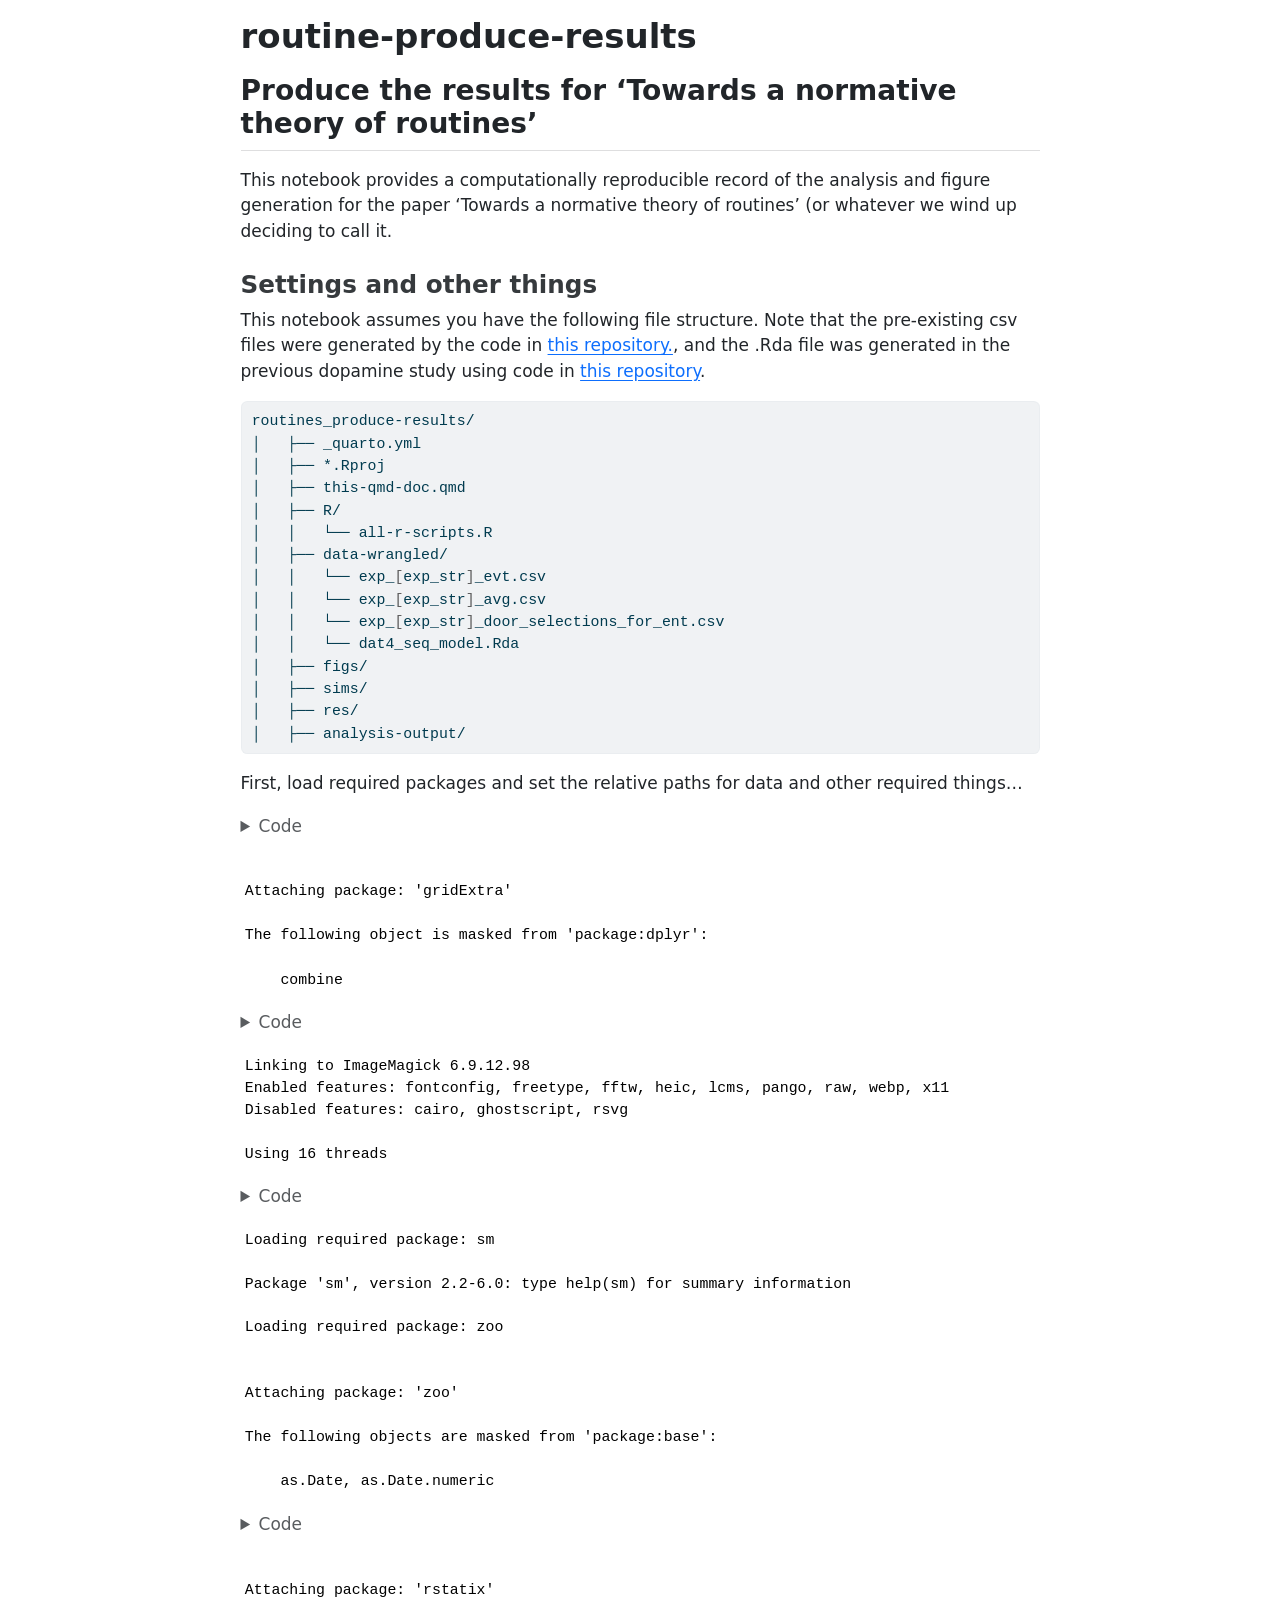
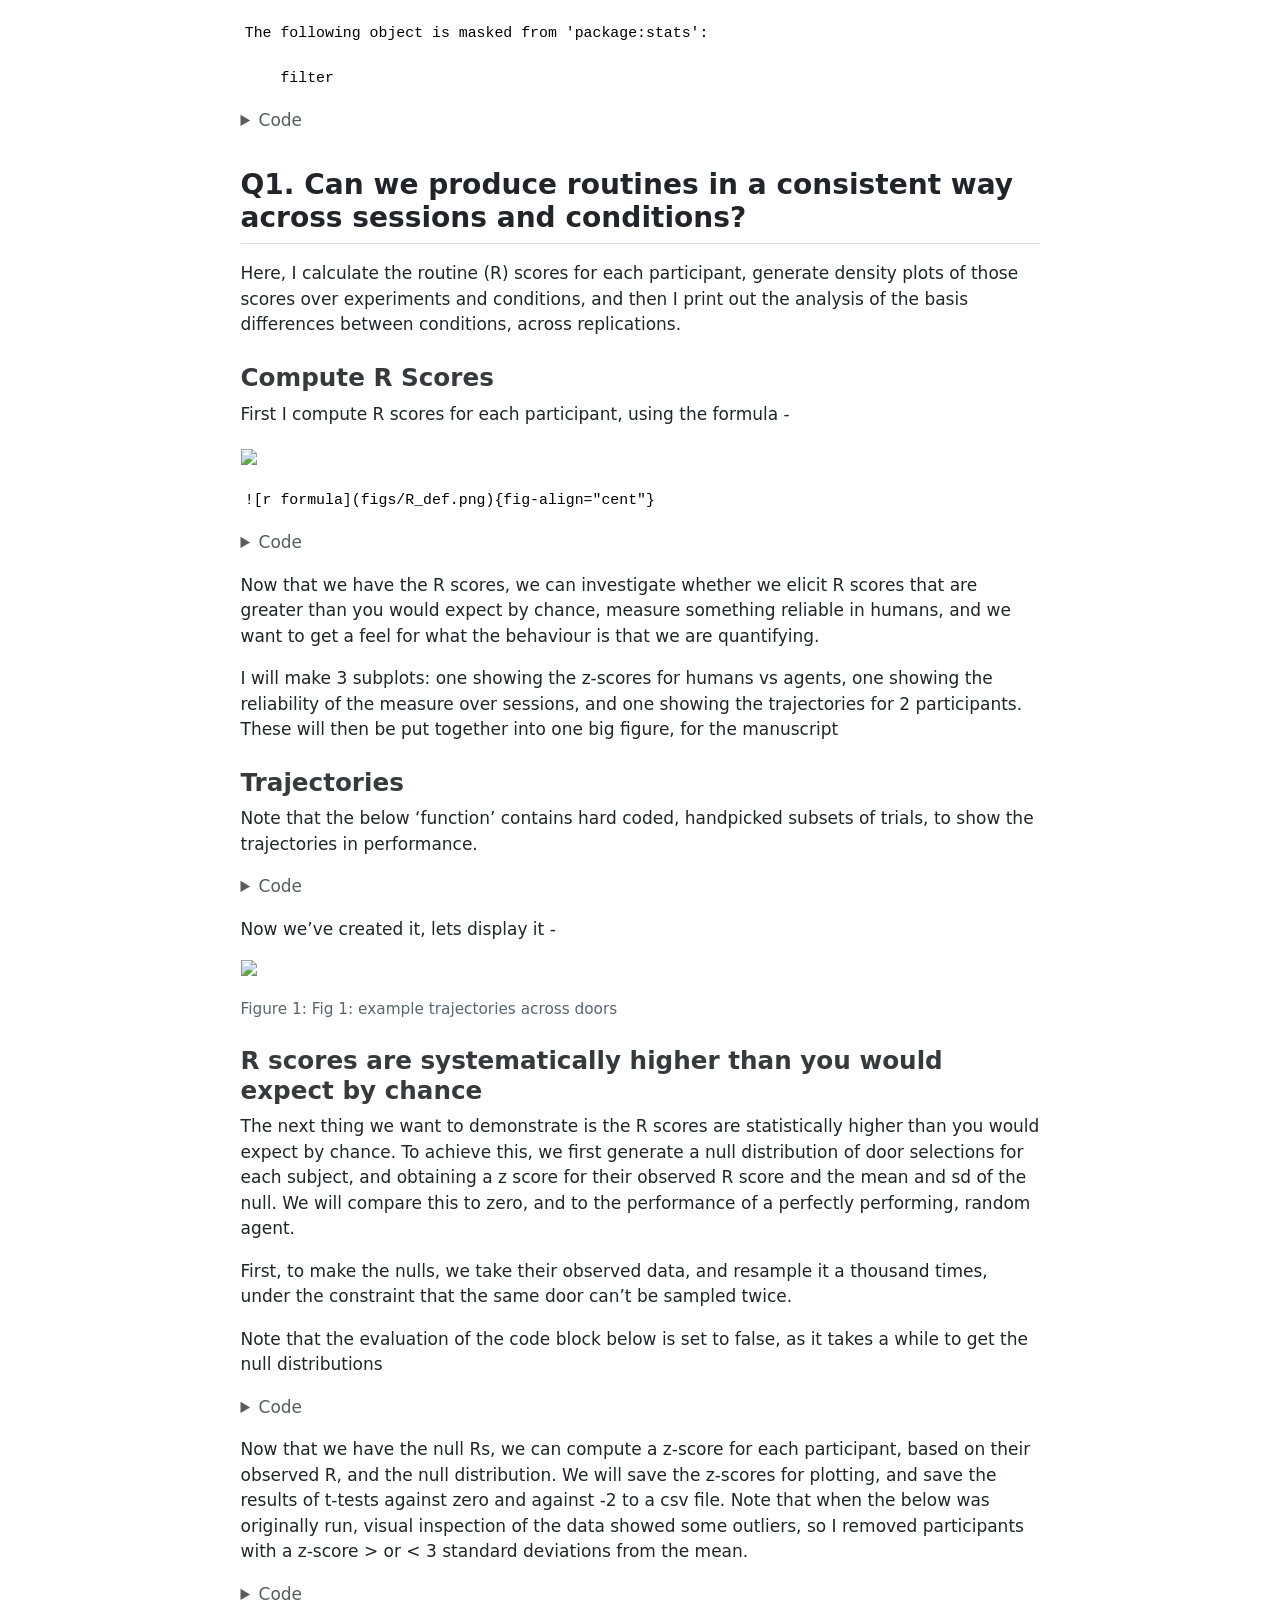
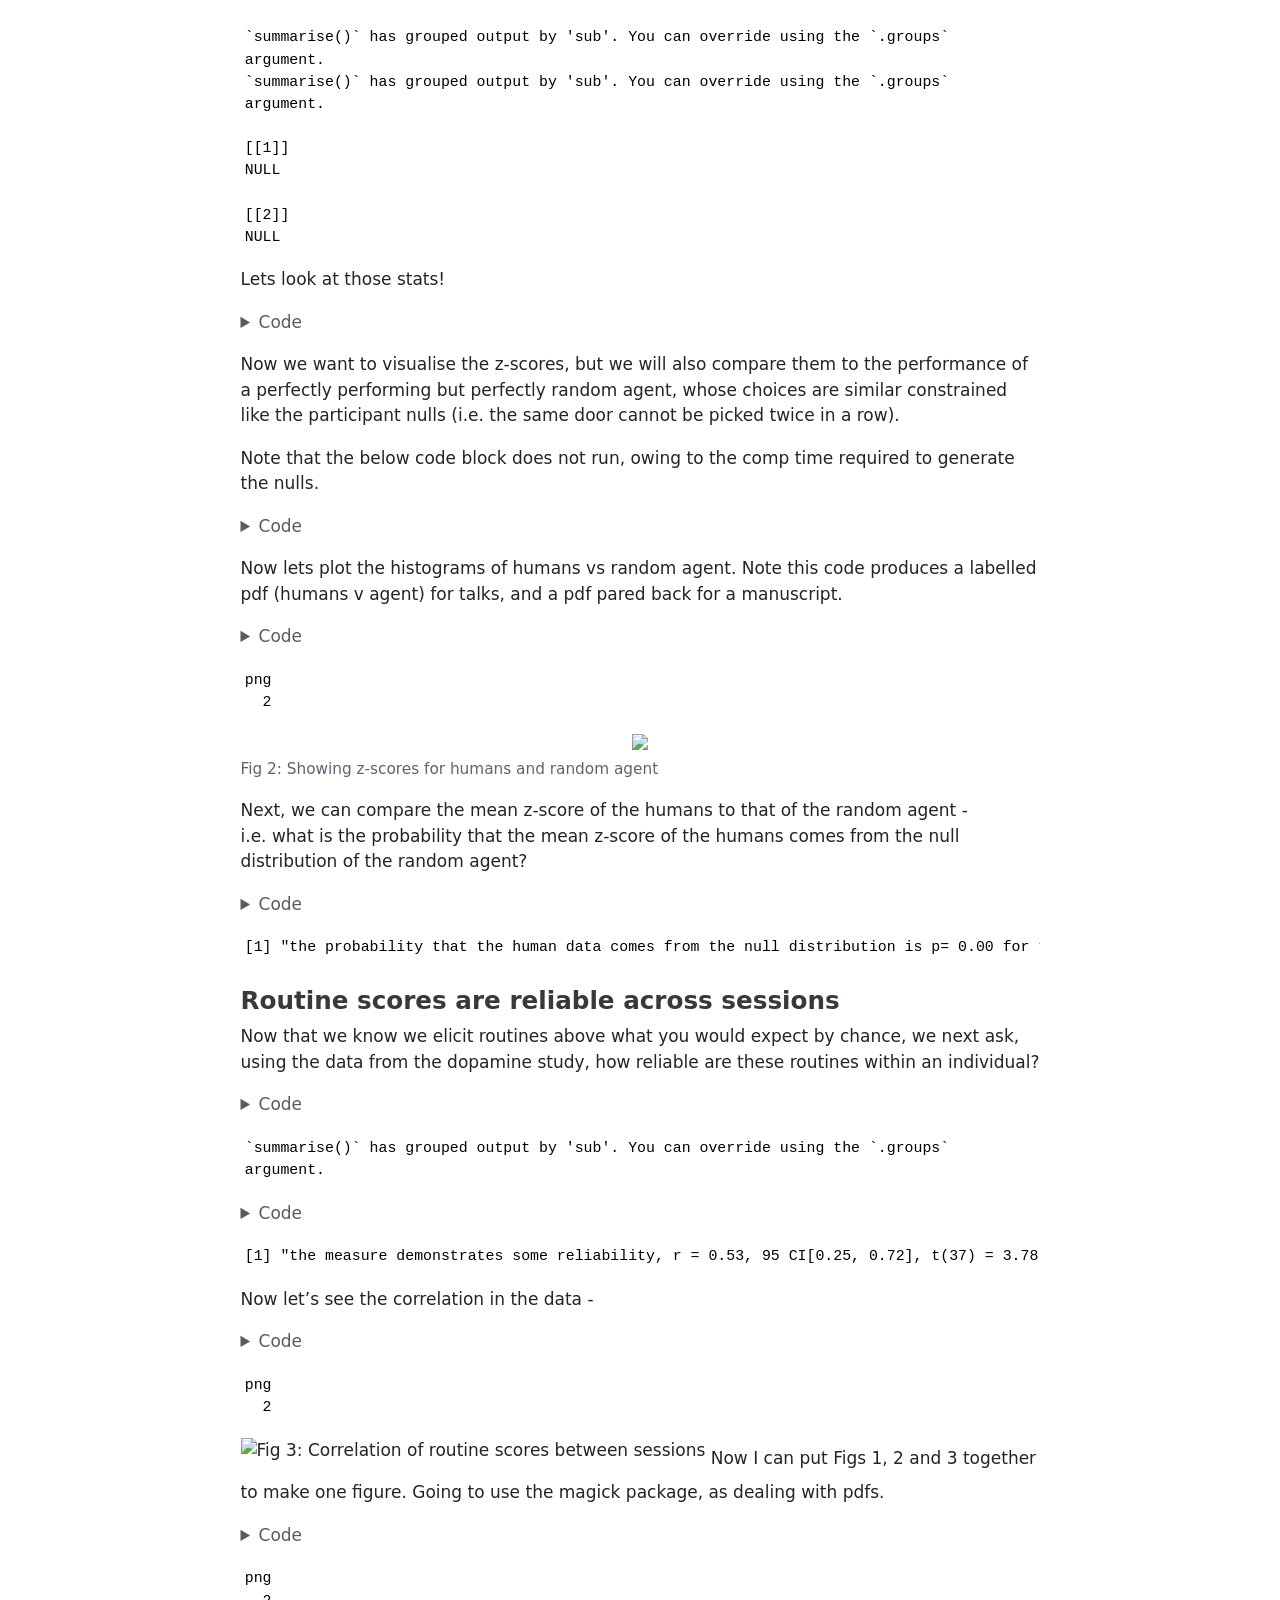
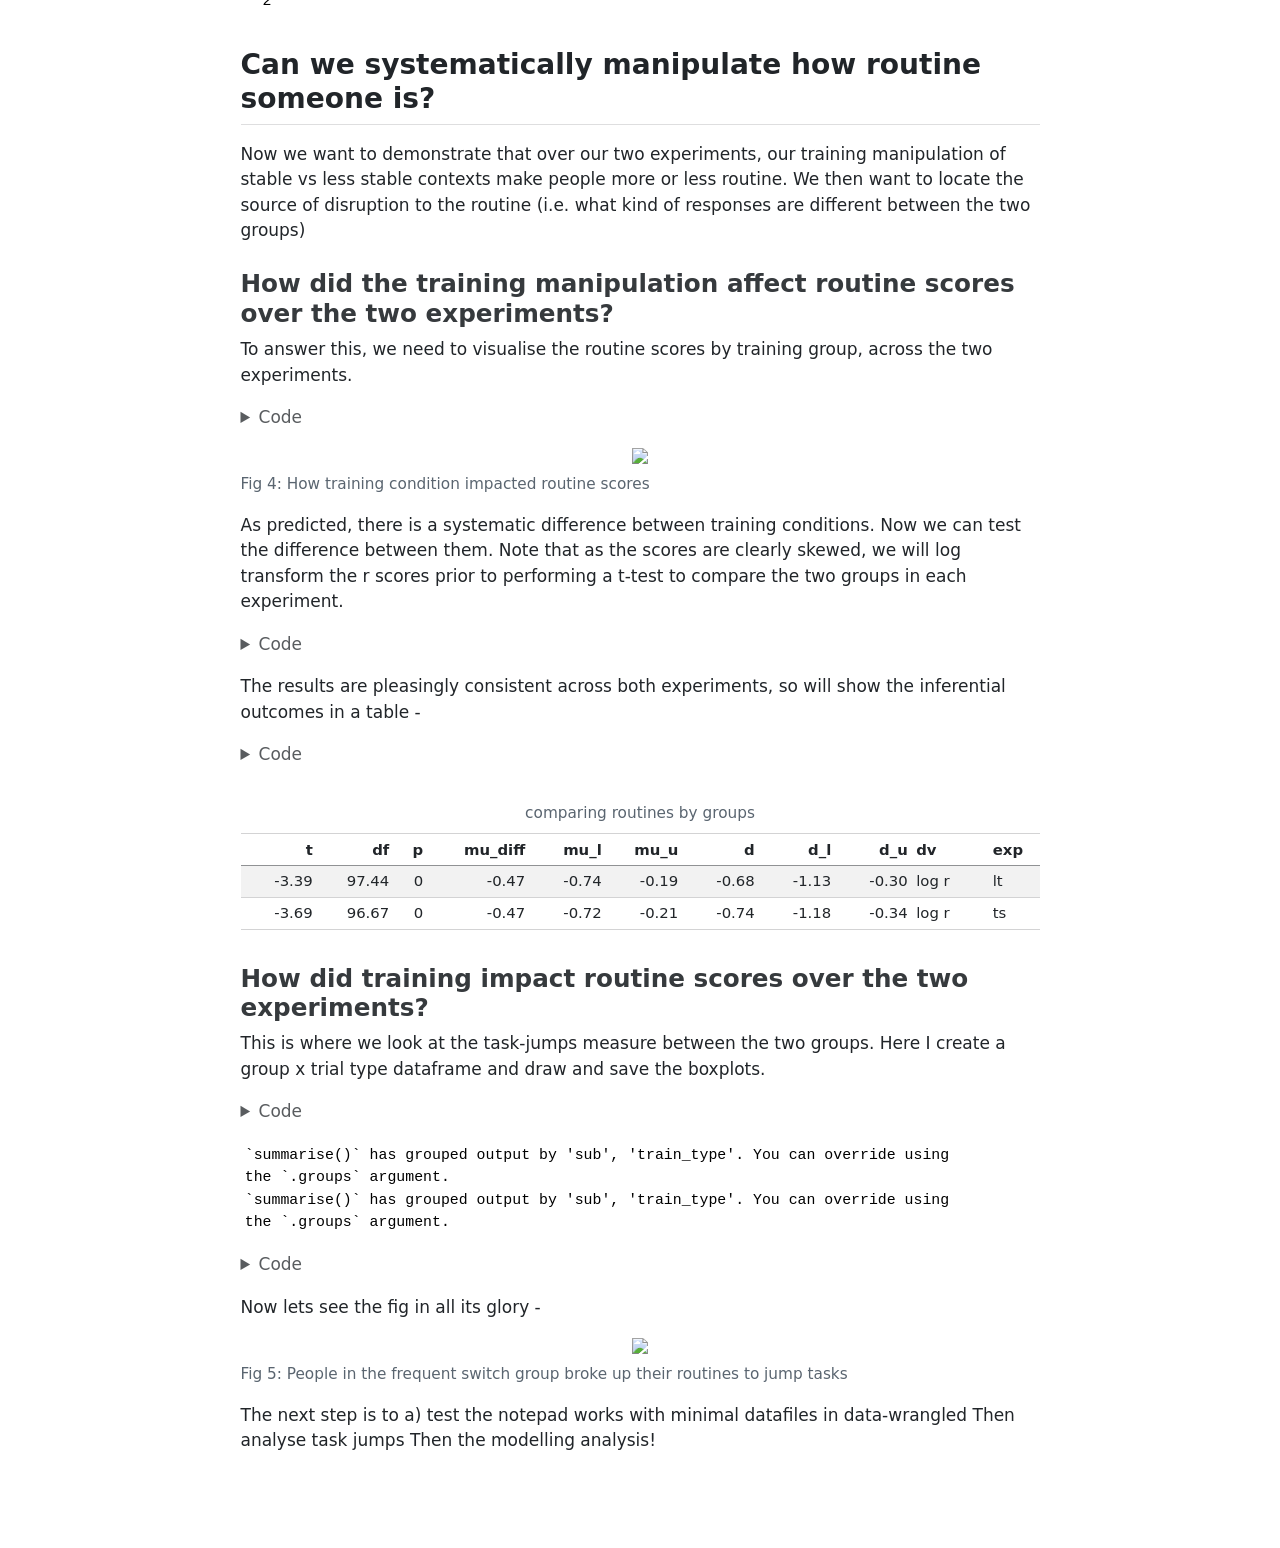
==== commit c498460f: "made sure ran with minimal files" ====
--- a/routines_produce-results.html
+++ b/routines_produce-results.html
@@ -101,7 +101,7 @@
 <p>This notebook provides a computationally reproducible record of the analysis and figure generation for the paper ‘Towards a normative theory of routines’ (or whatever we wind up deciding to call it.</p>
 <section id="settings-and-other-things" class="level3">
 <h3 class="anchored" data-anchor-id="settings-and-other-things">Settings and other things</h3>
-<p>This notebook assumes you have the following file structure. Note that the pre-existing csv files were generated by the code in <a href="https://github.com/garner-code/doors">this repository.</a></p>
+<p>This notebook assumes you have the following file structure. Note that the pre-existing csv files were generated by the code in <a href="https://github.com/garner-code/doors">this repository.</a>, and the .Rda file was generated in the previous dopamine study using code in <a href="https://github.com/garner-code/DA_VisRoutes">this repository</a>.</p>
 <div class="sourceCode" id="cb1"><pre class="sourceCode markdown code-with-copy"><code class="sourceCode markdown"><span id="cb1-1"><a href="#cb1-1" aria-hidden="true" tabindex="-1"></a>routines_produce-results/</span>
 <span id="cb1-2"><a href="#cb1-2" aria-hidden="true" tabindex="-1"></a>│&nbsp;&nbsp; ├── _quarto.yml</span>
 <span id="cb1-3"><a href="#cb1-3" aria-hidden="true" tabindex="-1"></a>│&nbsp;&nbsp; ├── *.Rproj</span>
@@ -112,10 +112,11 @@
 <span id="cb1-8"><a href="#cb1-8" aria-hidden="true" tabindex="-1"></a>│&nbsp;&nbsp; │&nbsp;&nbsp; └── exp_<span class="co">[</span><span class="ot">exp_str</span><span class="co">]</span>_evt.csv</span>
 <span id="cb1-9"><a href="#cb1-9" aria-hidden="true" tabindex="-1"></a>│&nbsp;&nbsp; │&nbsp;&nbsp; └── exp_<span class="co">[</span><span class="ot">exp_str</span><span class="co">]</span>_avg.csv</span>
 <span id="cb1-10"><a href="#cb1-10" aria-hidden="true" tabindex="-1"></a>│&nbsp;&nbsp; │&nbsp;&nbsp; └── exp_<span class="co">[</span><span class="ot">exp_str</span><span class="co">]</span>_door_selections_for_ent.csv</span>
-<span id="cb1-11"><a href="#cb1-11" aria-hidden="true" tabindex="-1"></a>│&nbsp;&nbsp; ├── figs/</span>
-<span id="cb1-12"><a href="#cb1-12" aria-hidden="true" tabindex="-1"></a>│&nbsp;&nbsp; ├── sims/</span>
-<span id="cb1-13"><a href="#cb1-13" aria-hidden="true" tabindex="-1"></a>│&nbsp;&nbsp; ├── res/</span>
-<span id="cb1-14"><a href="#cb1-14" aria-hidden="true" tabindex="-1"></a>│&nbsp;&nbsp; ├── analysis-output/</span></code><button title="Copy to Clipboard" class="code-copy-button"><i class="bi"></i></button></pre></div>
+<span id="cb1-11"><a href="#cb1-11" aria-hidden="true" tabindex="-1"></a>│&nbsp;&nbsp; │&nbsp;&nbsp; └── dat4_seq_model.Rda</span>
+<span id="cb1-12"><a href="#cb1-12" aria-hidden="true" tabindex="-1"></a>│&nbsp;&nbsp; ├── figs/</span>
+<span id="cb1-13"><a href="#cb1-13" aria-hidden="true" tabindex="-1"></a>│&nbsp;&nbsp; ├── sims/</span>
+<span id="cb1-14"><a href="#cb1-14" aria-hidden="true" tabindex="-1"></a>│&nbsp;&nbsp; ├── res/</span>
+<span id="cb1-15"><a href="#cb1-15" aria-hidden="true" tabindex="-1"></a>│&nbsp;&nbsp; ├── analysis-output/</span></code><button title="Copy to Clipboard" class="code-copy-button"><i class="bi"></i></button></pre></div>
 <p>First, load required packages and set the relative paths for data and other required things…</p>
 <div class="cell" data-fold="true">
 <details class="code-fold">
@@ -485,21 +486,18 @@
 <div class="cell">
 <details class="code-fold">
 <summary>Code</summary>
-<div class="sourceCode cell-code" id="cb39"><pre class="sourceCode r code-with-copy"><code class="sourceCode r"><span id="cb39-1"><a href="#cb39-1" aria-hidden="true" tabindex="-1"></a>g_p_wdth <span class="ot">=</span> z_p_wdth</span>
-<span id="cb39-2"><a href="#cb39-2" aria-hidden="true" tabindex="-1"></a></span>
-<span id="cb39-3"><a href="#cb39-3" aria-hidden="true" tabindex="-1"></a><span class="fu">plot_r_train</span>(<span class="at">p_wdth =</span> z_p_wdth, </span>
-<span id="cb39-4"><a href="#cb39-4" aria-hidden="true" tabindex="-1"></a>             <span class="at">p_hgt =</span> z_p_hgt, </span>
-<span id="cb39-5"><a href="#cb39-5" aria-hidden="true" tabindex="-1"></a>             <span class="at">cols =</span> col_scheme, </span>
-<span id="cb39-6"><a href="#cb39-6" aria-hidden="true" tabindex="-1"></a>             <span class="at">x_rng =</span> <span class="fu">c</span>(<span class="dv">0</span>, <span class="dv">40</span>),</span>
-<span id="cb39-7"><a href="#cb39-7" aria-hidden="true" tabindex="-1"></a>             <span class="at">y_rng =</span> <span class="fu">c</span>(<span class="dv">0</span>, <span class="dv">25</span>),</span>
-<span id="cb39-8"><a href="#cb39-8" aria-hidden="true" tabindex="-1"></a>             <span class="at">exp_strs =</span> exp_strs,</span>
-<span id="cb39-9"><a href="#cb39-9" aria-hidden="true" tabindex="-1"></a>             <span class="at">data_path =</span> data_path,</span>
-<span id="cb39-10"><a href="#cb39-10" aria-hidden="true" tabindex="-1"></a>             <span class="at">r_by_g_fname =</span> <span class="fu">paste</span>(fig_path, <span class="st">'rs_by-traintype_hists'</span>, <span class="at">sep=</span><span class="st">''</span>))</span></code><button title="Copy to Clipboard" class="code-copy-button"><i class="bi"></i></button></pre></div>
-</details>
-<div class="cell-output cell-output-stdout">
-<pre><code>png 
-  2 </code></pre>
-</div>
+<div class="sourceCode cell-code" id="cb39"><pre class="sourceCode r code-with-copy"><code class="sourceCode r"><span id="cb39-1"><a href="#cb39-1" aria-hidden="true" tabindex="-1"></a><span class="co"># first, I need to get the routine scores matched with the training group scores</span></span>
+<span id="cb39-2"><a href="#cb39-2" aria-hidden="true" tabindex="-1"></a><span class="fu">lapply</span>(<span class="fu">c</span>(<span class="st">'lt'</span>, <span class="st">'ts'</span>), get_r_info_and_save, <span class="at">data_path=</span>data_path)</span>
+<span id="cb39-3"><a href="#cb39-3" aria-hidden="true" tabindex="-1"></a></span>
+<span id="cb39-4"><a href="#cb39-4" aria-hidden="true" tabindex="-1"></a><span class="fu">plot_r_train</span>(<span class="at">p_wdth =</span> z_p_wdth, </span>
+<span id="cb39-5"><a href="#cb39-5" aria-hidden="true" tabindex="-1"></a>             <span class="at">p_hgt =</span> z_p_hgt, </span>
+<span id="cb39-6"><a href="#cb39-6" aria-hidden="true" tabindex="-1"></a>             <span class="at">cols =</span> col_scheme, </span>
+<span id="cb39-7"><a href="#cb39-7" aria-hidden="true" tabindex="-1"></a>             <span class="at">x_rng =</span> <span class="fu">c</span>(<span class="dv">0</span>, <span class="dv">40</span>),</span>
+<span id="cb39-8"><a href="#cb39-8" aria-hidden="true" tabindex="-1"></a>             <span class="at">y_rng =</span> <span class="fu">c</span>(<span class="dv">0</span>, <span class="dv">25</span>),</span>
+<span id="cb39-9"><a href="#cb39-9" aria-hidden="true" tabindex="-1"></a>             <span class="at">exp_strs =</span> exp_strs,</span>
+<span id="cb39-10"><a href="#cb39-10" aria-hidden="true" tabindex="-1"></a>             <span class="at">data_path =</span> data_path,</span>
+<span id="cb39-11"><a href="#cb39-11" aria-hidden="true" tabindex="-1"></a>             <span class="at">r_by_g_fname =</span> <span class="fu">paste</span>(fig_path, <span class="st">'rs_by-traintype_hists'</span>, <span class="at">sep=</span><span class="st">''</span>))</span></code><button title="Copy to Clipboard" class="code-copy-button"><i class="bi"></i></button></pre></div>
+</details>
 </div>
 <div class="quarto-figure quarto-figure-center">
 <figure class="figure">
@@ -511,62 +509,62 @@
 <div class="cell">
 <details class="code-fold">
 <summary>Code</summary>
-<div class="sourceCode cell-code" id="cb41"><pre class="sourceCode r code-with-copy"><code class="sourceCode r"><span id="cb41-1"><a href="#cb41-1" aria-hidden="true" tabindex="-1"></a>get_rdat_and_label <span class="ot">&lt;-</span> <span class="cf">function</span>(exp_str, data_path){</span>
-<span id="cb41-2"><a href="#cb41-2" aria-hidden="true" tabindex="-1"></a>  rdat <span class="ot">&lt;-</span> <span class="fu">get_dat</span>(exp_str, data_path)</span>
-<span id="cb41-3"><a href="#cb41-3" aria-hidden="true" tabindex="-1"></a>  rdat<span class="sc">$</span>exp <span class="ot">=</span> exp_str</span>
-<span id="cb41-4"><a href="#cb41-4" aria-hidden="true" tabindex="-1"></a>  rdat</span>
-<span id="cb41-5"><a href="#cb41-5" aria-hidden="true" tabindex="-1"></a>}</span>
-<span id="cb41-6"><a href="#cb41-6" aria-hidden="true" tabindex="-1"></a></span>
-<span id="cb41-7"><a href="#cb41-7" aria-hidden="true" tabindex="-1"></a>rdat <span class="ot">&lt;-</span> <span class="fu">do.call</span>(rbind, <span class="fu">lapply</span>(exp_strs, get_rdat_and_label, <span class="at">data_path =</span> data_path))</span>
-<span id="cb41-8"><a href="#cb41-8" aria-hidden="true" tabindex="-1"></a></span>
-<span id="cb41-9"><a href="#cb41-9" aria-hidden="true" tabindex="-1"></a>do_grp_t <span class="ot">&lt;-</span> <span class="cf">function</span>(rdat, exp_str){</span>
-<span id="cb41-10"><a href="#cb41-10" aria-hidden="true" tabindex="-1"></a>  <span class="fu">with</span>(rdat <span class="sc">%&gt;%</span> <span class="fu">filter</span>(exp <span class="sc">==</span> exp_str),</span>
-<span id="cb41-11"><a href="#cb41-11" aria-hidden="true" tabindex="-1"></a>       <span class="fu">t.test</span>(<span class="fu">log</span>(r) <span class="sc">~</span> train_type))</span>
-<span id="cb41-12"><a href="#cb41-12" aria-hidden="true" tabindex="-1"></a>}</span>
-<span id="cb41-13"><a href="#cb41-13" aria-hidden="true" tabindex="-1"></a></span>
-<span id="cb41-14"><a href="#cb41-14" aria-hidden="true" tabindex="-1"></a>get_cohens <span class="ot">&lt;-</span> <span class="cf">function</span>(rdat, exp_str){</span>
-<span id="cb41-15"><a href="#cb41-15" aria-hidden="true" tabindex="-1"></a>  tmp <span class="ot">=</span> rdat <span class="sc">%&gt;%</span> <span class="fu">filter</span>(exp <span class="sc">==</span> exp_str) <span class="sc">%&gt;%</span></span>
-<span id="cb41-16"><a href="#cb41-16" aria-hidden="true" tabindex="-1"></a>          <span class="fu">mutate</span>(<span class="at">logr =</span> <span class="fu">log</span>(r))</span>
-<span id="cb41-17"><a href="#cb41-17" aria-hidden="true" tabindex="-1"></a>  <span class="fu">cohens_d</span>(<span class="at">data =</span> tmp,</span>
-<span id="cb41-18"><a href="#cb41-18" aria-hidden="true" tabindex="-1"></a>           <span class="at">formula =</span> logr<span class="sc">~</span>train_type,</span>
-<span id="cb41-19"><a href="#cb41-19" aria-hidden="true" tabindex="-1"></a>           <span class="at">ci =</span> <span class="cn">TRUE</span>,</span>
-<span id="cb41-20"><a href="#cb41-20" aria-hidden="true" tabindex="-1"></a>           <span class="at">ci.type=</span><span class="st">"perc"</span>,</span>
-<span id="cb41-21"><a href="#cb41-21" aria-hidden="true" tabindex="-1"></a>           <span class="at">nboot =</span> <span class="dv">1000</span>)</span>
-<span id="cb41-22"><a href="#cb41-22" aria-hidden="true" tabindex="-1"></a>}</span>
-<span id="cb41-23"><a href="#cb41-23" aria-hidden="true" tabindex="-1"></a></span>
-<span id="cb41-24"><a href="#cb41-24" aria-hidden="true" tabindex="-1"></a>grp_comps <span class="ot">&lt;-</span> <span class="fu">lapply</span>(exp_strs, do_grp_t, <span class="at">rdat=</span>rdat)</span>
-<span id="cb41-25"><a href="#cb41-25" aria-hidden="true" tabindex="-1"></a>grp_cohens <span class="ot">&lt;-</span> <span class="fu">lapply</span>(exp_strs, get_cohens, <span class="at">rdat=</span>rdat)</span>
-<span id="cb41-26"><a href="#cb41-26" aria-hidden="true" tabindex="-1"></a></span>
-<span id="cb41-27"><a href="#cb41-27" aria-hidden="true" tabindex="-1"></a>prnt_t <span class="ot">&lt;-</span> <span class="cf">function</span>(t_res, d_res){</span>
-<span id="cb41-28"><a href="#cb41-28" aria-hidden="true" tabindex="-1"></a>  </span>
-<span id="cb41-29"><a href="#cb41-29" aria-hidden="true" tabindex="-1"></a>  <span class="fu">tibble</span>(<span class="at">t =</span> t_res<span class="sc">$</span>statistic,</span>
-<span id="cb41-30"><a href="#cb41-30" aria-hidden="true" tabindex="-1"></a>         <span class="at">df =</span> t_res<span class="sc">$</span>parameter,</span>
-<span id="cb41-31"><a href="#cb41-31" aria-hidden="true" tabindex="-1"></a>         <span class="at">p =</span> t_res<span class="sc">$</span>p.value,</span>
-<span id="cb41-32"><a href="#cb41-32" aria-hidden="true" tabindex="-1"></a>         <span class="at">mu_diff =</span> t_res<span class="sc">$</span>estimate[<span class="dv">1</span>] <span class="sc">-</span> t_res<span class="sc">$</span>estimate[<span class="dv">2</span>],</span>
-<span id="cb41-33"><a href="#cb41-33" aria-hidden="true" tabindex="-1"></a>         <span class="at">mu_l =</span> t_res<span class="sc">$</span>conf.int[<span class="dv">1</span>],</span>
-<span id="cb41-34"><a href="#cb41-34" aria-hidden="true" tabindex="-1"></a>         <span class="at">mu_u =</span> t_res<span class="sc">$</span>conf.int[<span class="dv">2</span>],</span>
-<span id="cb41-35"><a href="#cb41-35" aria-hidden="true" tabindex="-1"></a>         <span class="at">d =</span> d_res<span class="sc">$</span>effsize,</span>
-<span id="cb41-36"><a href="#cb41-36" aria-hidden="true" tabindex="-1"></a>         <span class="at">d_l =</span> d_res<span class="sc">$</span>conf.low,</span>
-<span id="cb41-37"><a href="#cb41-37" aria-hidden="true" tabindex="-1"></a>         <span class="at">d_u =</span> d_res<span class="sc">$</span>conf.high,</span>
-<span id="cb41-38"><a href="#cb41-38" aria-hidden="true" tabindex="-1"></a>         <span class="at">dv =</span> <span class="st">'log r'</span>)</span>
-<span id="cb41-39"><a href="#cb41-39" aria-hidden="true" tabindex="-1"></a>}</span>
-<span id="cb41-40"><a href="#cb41-40" aria-hidden="true" tabindex="-1"></a></span>
-<span id="cb41-41"><a href="#cb41-41" aria-hidden="true" tabindex="-1"></a>grp_r_comp <span class="ot">&lt;-</span> <span class="fu">do.call</span>(rbind, </span>
-<span id="cb41-42"><a href="#cb41-42" aria-hidden="true" tabindex="-1"></a>                      <span class="fu">lapply</span>(<span class="dv">1</span><span class="sc">:</span><span class="fu">length</span>(grp_comps),</span>
-<span id="cb41-43"><a href="#cb41-43" aria-hidden="true" tabindex="-1"></a>                             <span class="cf">function</span>(x) </span>
-<span id="cb41-44"><a href="#cb41-44" aria-hidden="true" tabindex="-1"></a>                               <span class="fu">prnt_t</span>(grp_comps[[x]],</span>
-<span id="cb41-45"><a href="#cb41-45" aria-hidden="true" tabindex="-1"></a>                                      grp_cohens[[x]])))</span>
-<span id="cb41-46"><a href="#cb41-46" aria-hidden="true" tabindex="-1"></a>grp_r_comp<span class="sc">$</span>exp <span class="ot">&lt;-</span> exp_strs</span>
-<span id="cb41-47"><a href="#cb41-47" aria-hidden="true" tabindex="-1"></a></span>
-<span id="cb41-48"><a href="#cb41-48" aria-hidden="true" tabindex="-1"></a><span class="co"># now save as a csv file </span></span>
-<span id="cb41-49"><a href="#cb41-49" aria-hidden="true" tabindex="-1"></a><span class="fu">write.csv</span>(<span class="fu">paste</span>(res_path, <span class="st">'grp_r_ts.csv'</span>, <span class="at">sep=</span><span class="st">''</span>), <span class="at">row.names=</span><span class="cn">FALSE</span>)</span></code><button title="Copy to Clipboard" class="code-copy-button"><i class="bi"></i></button></pre></div>
+<div class="sourceCode cell-code" id="cb40"><pre class="sourceCode r code-with-copy"><code class="sourceCode r"><span id="cb40-1"><a href="#cb40-1" aria-hidden="true" tabindex="-1"></a>get_rdat_and_label <span class="ot">&lt;-</span> <span class="cf">function</span>(exp_str, data_path){</span>
+<span id="cb40-2"><a href="#cb40-2" aria-hidden="true" tabindex="-1"></a>  rdat <span class="ot">&lt;-</span> <span class="fu">get_dat</span>(exp_str, data_path)</span>
+<span id="cb40-3"><a href="#cb40-3" aria-hidden="true" tabindex="-1"></a>  rdat<span class="sc">$</span>exp <span class="ot">=</span> exp_str</span>
+<span id="cb40-4"><a href="#cb40-4" aria-hidden="true" tabindex="-1"></a>  rdat</span>
+<span id="cb40-5"><a href="#cb40-5" aria-hidden="true" tabindex="-1"></a>}</span>
+<span id="cb40-6"><a href="#cb40-6" aria-hidden="true" tabindex="-1"></a></span>
+<span id="cb40-7"><a href="#cb40-7" aria-hidden="true" tabindex="-1"></a>rdat <span class="ot">&lt;-</span> <span class="fu">do.call</span>(rbind, <span class="fu">lapply</span>(exp_strs, get_rdat_and_label, <span class="at">data_path =</span> data_path))</span>
+<span id="cb40-8"><a href="#cb40-8" aria-hidden="true" tabindex="-1"></a></span>
+<span id="cb40-9"><a href="#cb40-9" aria-hidden="true" tabindex="-1"></a>do_grp_t <span class="ot">&lt;-</span> <span class="cf">function</span>(rdat, exp_str){</span>
+<span id="cb40-10"><a href="#cb40-10" aria-hidden="true" tabindex="-1"></a>  <span class="fu">with</span>(rdat <span class="sc">%&gt;%</span> <span class="fu">filter</span>(exp <span class="sc">==</span> exp_str),</span>
+<span id="cb40-11"><a href="#cb40-11" aria-hidden="true" tabindex="-1"></a>       <span class="fu">t.test</span>(<span class="fu">log</span>(r) <span class="sc">~</span> train_type))</span>
+<span id="cb40-12"><a href="#cb40-12" aria-hidden="true" tabindex="-1"></a>}</span>
+<span id="cb40-13"><a href="#cb40-13" aria-hidden="true" tabindex="-1"></a></span>
+<span id="cb40-14"><a href="#cb40-14" aria-hidden="true" tabindex="-1"></a>get_cohens <span class="ot">&lt;-</span> <span class="cf">function</span>(rdat, exp_str){</span>
+<span id="cb40-15"><a href="#cb40-15" aria-hidden="true" tabindex="-1"></a>  tmp <span class="ot">=</span> rdat <span class="sc">%&gt;%</span> <span class="fu">filter</span>(exp <span class="sc">==</span> exp_str) <span class="sc">%&gt;%</span></span>
+<span id="cb40-16"><a href="#cb40-16" aria-hidden="true" tabindex="-1"></a>          <span class="fu">mutate</span>(<span class="at">logr =</span> <span class="fu">log</span>(r))</span>
+<span id="cb40-17"><a href="#cb40-17" aria-hidden="true" tabindex="-1"></a>  <span class="fu">cohens_d</span>(<span class="at">data =</span> tmp,</span>
+<span id="cb40-18"><a href="#cb40-18" aria-hidden="true" tabindex="-1"></a>           <span class="at">formula =</span> logr<span class="sc">~</span>train_type,</span>
+<span id="cb40-19"><a href="#cb40-19" aria-hidden="true" tabindex="-1"></a>           <span class="at">ci =</span> <span class="cn">TRUE</span>,</span>
+<span id="cb40-20"><a href="#cb40-20" aria-hidden="true" tabindex="-1"></a>           <span class="at">ci.type=</span><span class="st">"perc"</span>,</span>
+<span id="cb40-21"><a href="#cb40-21" aria-hidden="true" tabindex="-1"></a>           <span class="at">nboot =</span> <span class="dv">1000</span>)</span>
+<span id="cb40-22"><a href="#cb40-22" aria-hidden="true" tabindex="-1"></a>}</span>
+<span id="cb40-23"><a href="#cb40-23" aria-hidden="true" tabindex="-1"></a></span>
+<span id="cb40-24"><a href="#cb40-24" aria-hidden="true" tabindex="-1"></a>grp_comps <span class="ot">&lt;-</span> <span class="fu">lapply</span>(exp_strs, do_grp_t, <span class="at">rdat=</span>rdat)</span>
+<span id="cb40-25"><a href="#cb40-25" aria-hidden="true" tabindex="-1"></a>grp_cohens <span class="ot">&lt;-</span> <span class="fu">lapply</span>(exp_strs, get_cohens, <span class="at">rdat=</span>rdat)</span>
+<span id="cb40-26"><a href="#cb40-26" aria-hidden="true" tabindex="-1"></a></span>
+<span id="cb40-27"><a href="#cb40-27" aria-hidden="true" tabindex="-1"></a>prnt_t <span class="ot">&lt;-</span> <span class="cf">function</span>(t_res, d_res){</span>
+<span id="cb40-28"><a href="#cb40-28" aria-hidden="true" tabindex="-1"></a>  </span>
+<span id="cb40-29"><a href="#cb40-29" aria-hidden="true" tabindex="-1"></a>  <span class="fu">tibble</span>(<span class="at">t =</span> t_res<span class="sc">$</span>statistic,</span>
+<span id="cb40-30"><a href="#cb40-30" aria-hidden="true" tabindex="-1"></a>         <span class="at">df =</span> t_res<span class="sc">$</span>parameter,</span>
+<span id="cb40-31"><a href="#cb40-31" aria-hidden="true" tabindex="-1"></a>         <span class="at">p =</span> t_res<span class="sc">$</span>p.value,</span>
+<span id="cb40-32"><a href="#cb40-32" aria-hidden="true" tabindex="-1"></a>         <span class="at">mu_diff =</span> t_res<span class="sc">$</span>estimate[<span class="dv">1</span>] <span class="sc">-</span> t_res<span class="sc">$</span>estimate[<span class="dv">2</span>],</span>
+<span id="cb40-33"><a href="#cb40-33" aria-hidden="true" tabindex="-1"></a>         <span class="at">mu_l =</span> t_res<span class="sc">$</span>conf.int[<span class="dv">1</span>],</span>
+<span id="cb40-34"><a href="#cb40-34" aria-hidden="true" tabindex="-1"></a>         <span class="at">mu_u =</span> t_res<span class="sc">$</span>conf.int[<span class="dv">2</span>],</span>
+<span id="cb40-35"><a href="#cb40-35" aria-hidden="true" tabindex="-1"></a>         <span class="at">d =</span> d_res<span class="sc">$</span>effsize,</span>
+<span id="cb40-36"><a href="#cb40-36" aria-hidden="true" tabindex="-1"></a>         <span class="at">d_l =</span> d_res<span class="sc">$</span>conf.low,</span>
+<span id="cb40-37"><a href="#cb40-37" aria-hidden="true" tabindex="-1"></a>         <span class="at">d_u =</span> d_res<span class="sc">$</span>conf.high,</span>
+<span id="cb40-38"><a href="#cb40-38" aria-hidden="true" tabindex="-1"></a>         <span class="at">dv =</span> <span class="st">'log r'</span>)</span>
+<span id="cb40-39"><a href="#cb40-39" aria-hidden="true" tabindex="-1"></a>}</span>
+<span id="cb40-40"><a href="#cb40-40" aria-hidden="true" tabindex="-1"></a></span>
+<span id="cb40-41"><a href="#cb40-41" aria-hidden="true" tabindex="-1"></a>grp_r_comp <span class="ot">&lt;-</span> <span class="fu">do.call</span>(rbind, </span>
+<span id="cb40-42"><a href="#cb40-42" aria-hidden="true" tabindex="-1"></a>                      <span class="fu">lapply</span>(<span class="dv">1</span><span class="sc">:</span><span class="fu">length</span>(grp_comps),</span>
+<span id="cb40-43"><a href="#cb40-43" aria-hidden="true" tabindex="-1"></a>                             <span class="cf">function</span>(x) </span>
+<span id="cb40-44"><a href="#cb40-44" aria-hidden="true" tabindex="-1"></a>                               <span class="fu">prnt_t</span>(grp_comps[[x]],</span>
+<span id="cb40-45"><a href="#cb40-45" aria-hidden="true" tabindex="-1"></a>                                      grp_cohens[[x]])))</span>
+<span id="cb40-46"><a href="#cb40-46" aria-hidden="true" tabindex="-1"></a>grp_r_comp<span class="sc">$</span>exp <span class="ot">&lt;-</span> exp_strs</span>
+<span id="cb40-47"><a href="#cb40-47" aria-hidden="true" tabindex="-1"></a></span>
+<span id="cb40-48"><a href="#cb40-48" aria-hidden="true" tabindex="-1"></a><span class="co"># now save as a csv file </span></span>
+<span id="cb40-49"><a href="#cb40-49" aria-hidden="true" tabindex="-1"></a><span class="fu">write.csv</span>(<span class="fu">paste</span>(res_path, <span class="st">'grp_r_ts.csv'</span>, <span class="at">sep=</span><span class="st">''</span>), <span class="at">row.names=</span><span class="cn">FALSE</span>)</span></code><button title="Copy to Clipboard" class="code-copy-button"><i class="bi"></i></button></pre></div>
 </details>
 </div>
 <p>The results are pleasingly consistent across both experiments, so will show the inferential outcomes in a table -</p>
 <div class="cell">
 <details class="code-fold">
 <summary>Code</summary>
-<div class="sourceCode cell-code" id="cb42"><pre class="sourceCode r code-with-copy"><code class="sourceCode r"><span id="cb42-1"><a href="#cb42-1" aria-hidden="true" tabindex="-1"></a><span class="fu">kable</span>(grp_r_comp, <span class="at">digits=</span><span class="dv">2</span>)</span></code><button title="Copy to Clipboard" class="code-copy-button"><i class="bi"></i></button></pre></div>
+<div class="sourceCode cell-code" id="cb41"><pre class="sourceCode r code-with-copy"><code class="sourceCode r"><span id="cb41-1"><a href="#cb41-1" aria-hidden="true" tabindex="-1"></a><span class="fu">kable</span>(grp_r_comp, <span class="at">digits=</span><span class="dv">2</span>)</span></code><button title="Copy to Clipboard" class="code-copy-button"><i class="bi"></i></button></pre></div>
 </details>
 <div class="cell-output-display">
 <table class="caption-top table table-sm table-striped small">
@@ -608,8 +606,8 @@
 <td style="text-align: right;">-0.74</td>
 <td style="text-align: right;">-0.19</td>
 <td style="text-align: right;">-0.68</td>
-<td style="text-align: right;">-1.15</td>
-<td style="text-align: right;">-0.28</td>
+<td style="text-align: right;">-1.13</td>
+<td style="text-align: right;">-0.30</td>
 <td style="text-align: left;">log r</td>
 <td style="text-align: left;">lt</td>
 </tr>
@@ -621,7 +619,7 @@
 <td style="text-align: right;">-0.72</td>
 <td style="text-align: right;">-0.21</td>
 <td style="text-align: right;">-0.74</td>
-<td style="text-align: right;">-1.16</td>
+<td style="text-align: right;">-1.18</td>
 <td style="text-align: right;">-0.34</td>
 <td style="text-align: left;">log r</td>
 <td style="text-align: left;">ts</td>
@@ -637,23 +635,23 @@
 <div class="cell">
 <details class="code-fold">
 <summary>Code</summary>
-<div class="sourceCode cell-code" id="cb43"><pre class="sourceCode r code-with-copy"><code class="sourceCode r"><span id="cb43-1"><a href="#cb43-1" aria-hidden="true" tabindex="-1"></a><span class="co"># first, get the task jump data - note that I am not saving it as a csv,</span></span>
-<span id="cb43-2"><a href="#cb43-2" aria-hidden="true" tabindex="-1"></a><span class="co"># as it already exists with all the relevant info in the _avg csv</span></span>
-<span id="cb43-3"><a href="#cb43-3" aria-hidden="true" tabindex="-1"></a>get_jump_data <span class="ot">&lt;-</span> <span class="cf">function</span>(exp_str, data_path){</span>
-<span id="cb43-4"><a href="#cb43-4" aria-hidden="true" tabindex="-1"></a>  </span>
-<span id="cb43-5"><a href="#cb43-5" aria-hidden="true" tabindex="-1"></a>  tmp <span class="ot">&lt;-</span> <span class="fu">read.csv</span>(<span class="fu">paste</span>(data_path, <span class="st">'exp_'</span>, exp_str,</span>
-<span id="cb43-6"><a href="#cb43-6" aria-hidden="true" tabindex="-1"></a>                        <span class="st">'_avg.csv'</span>, <span class="at">sep=</span><span class="st">''</span>)) <span class="sc">%&gt;%</span></span>
-<span id="cb43-7"><a href="#cb43-7" aria-hidden="true" tabindex="-1"></a>    <span class="fu">filter</span>(ses <span class="sc">==</span> <span class="dv">2</span>) <span class="sc">%&gt;%</span></span>
-<span id="cb43-8"><a href="#cb43-8" aria-hidden="true" tabindex="-1"></a>    <span class="fu">select</span>(sub, train_type, context, <span class="cf">switch</span>, context_changes) <span class="sc">%&gt;%</span></span>
-<span id="cb43-9"><a href="#cb43-9" aria-hidden="true" tabindex="-1"></a>    <span class="fu">group_by</span>(sub, train_type, <span class="cf">switch</span>) <span class="sc">%&gt;%</span> </span>
-<span id="cb43-10"><a href="#cb43-10" aria-hidden="true" tabindex="-1"></a>    <span class="fu">summarise</span>(<span class="at">jumps=</span><span class="fu">mean</span>(context_changes)) <span class="sc">%&gt;%</span></span>
-<span id="cb43-11"><a href="#cb43-11" aria-hidden="true" tabindex="-1"></a>    <span class="fu">ungroup</span>()</span>
-<span id="cb43-12"><a href="#cb43-12" aria-hidden="true" tabindex="-1"></a>  tmp<span class="sc">$</span>exp <span class="ot">=</span> exp_str</span>
-<span id="cb43-13"><a href="#cb43-13" aria-hidden="true" tabindex="-1"></a>  tmp</span>
-<span id="cb43-14"><a href="#cb43-14" aria-hidden="true" tabindex="-1"></a>}</span>
-<span id="cb43-15"><a href="#cb43-15" aria-hidden="true" tabindex="-1"></a></span>
-<span id="cb43-16"><a href="#cb43-16" aria-hidden="true" tabindex="-1"></a>jumps <span class="ot">&lt;-</span> <span class="fu">do.call</span>(rbind, <span class="fu">lapply</span>(exp_strs, get_jump_data,</span>
-<span id="cb43-17"><a href="#cb43-17" aria-hidden="true" tabindex="-1"></a>                               <span class="at">data_path =</span> data_path))</span></code><button title="Copy to Clipboard" class="code-copy-button"><i class="bi"></i></button></pre></div>
+<div class="sourceCode cell-code" id="cb42"><pre class="sourceCode r code-with-copy"><code class="sourceCode r"><span id="cb42-1"><a href="#cb42-1" aria-hidden="true" tabindex="-1"></a><span class="co"># first, get the task jump data - note that I am not saving it as a csv,</span></span>
+<span id="cb42-2"><a href="#cb42-2" aria-hidden="true" tabindex="-1"></a><span class="co"># as it already exists with all the relevant info in the _avg csv</span></span>
+<span id="cb42-3"><a href="#cb42-3" aria-hidden="true" tabindex="-1"></a>get_jump_data <span class="ot">&lt;-</span> <span class="cf">function</span>(exp_str, data_path){</span>
+<span id="cb42-4"><a href="#cb42-4" aria-hidden="true" tabindex="-1"></a>  </span>
+<span id="cb42-5"><a href="#cb42-5" aria-hidden="true" tabindex="-1"></a>  tmp <span class="ot">&lt;-</span> <span class="fu">read.csv</span>(<span class="fu">paste</span>(data_path, <span class="st">'exp_'</span>, exp_str,</span>
+<span id="cb42-6"><a href="#cb42-6" aria-hidden="true" tabindex="-1"></a>                        <span class="st">'_avg.csv'</span>, <span class="at">sep=</span><span class="st">''</span>)) <span class="sc">%&gt;%</span></span>
+<span id="cb42-7"><a href="#cb42-7" aria-hidden="true" tabindex="-1"></a>    <span class="fu">filter</span>(ses <span class="sc">==</span> <span class="dv">2</span>) <span class="sc">%&gt;%</span></span>
+<span id="cb42-8"><a href="#cb42-8" aria-hidden="true" tabindex="-1"></a>    <span class="fu">select</span>(sub, train_type, context, <span class="cf">switch</span>, context_changes) <span class="sc">%&gt;%</span></span>
+<span id="cb42-9"><a href="#cb42-9" aria-hidden="true" tabindex="-1"></a>    <span class="fu">group_by</span>(sub, train_type, <span class="cf">switch</span>) <span class="sc">%&gt;%</span> </span>
+<span id="cb42-10"><a href="#cb42-10" aria-hidden="true" tabindex="-1"></a>    <span class="fu">summarise</span>(<span class="at">jumps=</span><span class="fu">mean</span>(context_changes)) <span class="sc">%&gt;%</span></span>
+<span id="cb42-11"><a href="#cb42-11" aria-hidden="true" tabindex="-1"></a>    <span class="fu">ungroup</span>()</span>
+<span id="cb42-12"><a href="#cb42-12" aria-hidden="true" tabindex="-1"></a>  tmp<span class="sc">$</span>exp <span class="ot">=</span> exp_str</span>
+<span id="cb42-13"><a href="#cb42-13" aria-hidden="true" tabindex="-1"></a>  tmp</span>
+<span id="cb42-14"><a href="#cb42-14" aria-hidden="true" tabindex="-1"></a>}</span>
+<span id="cb42-15"><a href="#cb42-15" aria-hidden="true" tabindex="-1"></a></span>
+<span id="cb42-16"><a href="#cb42-16" aria-hidden="true" tabindex="-1"></a>jumps <span class="ot">&lt;-</span> <span class="fu">do.call</span>(rbind, <span class="fu">lapply</span>(exp_strs, get_jump_data,</span>
+<span id="cb42-17"><a href="#cb42-17" aria-hidden="true" tabindex="-1"></a>                               <span class="at">data_path =</span> data_path))</span></code><button title="Copy to Clipboard" class="code-copy-button"><i class="bi"></i></button></pre></div>
 </details>
 <div class="cell-output cell-output-stderr">
 <pre><code>`summarise()` has grouped output by 'sub', 'train_type'. You can override using
@@ -663,24 +661,25 @@
 </div>
 <details class="code-fold">
 <summary>Code</summary>
-<div class="sourceCode cell-code" id="cb45"><pre class="sourceCode r code-with-copy"><code class="sourceCode r"><span id="cb45-1"><a href="#cb45-1" aria-hidden="true" tabindex="-1"></a>j_wdth <span class="ot">=</span> z_p_wdth</span>
-<span id="cb45-2"><a href="#cb45-2" aria-hidden="true" tabindex="-1"></a>j_hgt <span class="ot">=</span> z_p_hgt</span>
-<span id="cb45-3"><a href="#cb45-3" aria-hidden="true" tabindex="-1"></a>col_scheme <span class="ot">=</span> <span class="fu">c</span>(<span class="st">'#7570b3'</span>, <span class="st">'#e7298a'</span>)</span>
-<span id="cb45-4"><a href="#cb45-4" aria-hidden="true" tabindex="-1"></a></span>
-<span id="cb45-5"><a href="#cb45-5" aria-hidden="true" tabindex="-1"></a><span class="fu">gen_jumps_plot</span>(jumps,</span>
-<span id="cb45-6"><a href="#cb45-6" aria-hidden="true" tabindex="-1"></a>               exp_strs,</span>
-<span id="cb45-7"><a href="#cb45-7" aria-hidden="true" tabindex="-1"></a>               col_scheme,</span>
-<span id="cb45-8"><a href="#cb45-8" aria-hidden="true" tabindex="-1"></a>               j_wdth, j_hgt,</span>
-<span id="cb45-9"><a href="#cb45-9" aria-hidden="true" tabindex="-1"></a>               <span class="fu">paste</span>(fig_path, <span class="st">'task-jumps'</span>, <span class="at">sep=</span><span class="st">''</span>))</span></code><button title="Copy to Clipboard" class="code-copy-button"><i class="bi"></i></button></pre></div>
+<div class="sourceCode cell-code" id="cb44"><pre class="sourceCode r code-with-copy"><code class="sourceCode r"><span id="cb44-1"><a href="#cb44-1" aria-hidden="true" tabindex="-1"></a>j_wdth <span class="ot">=</span> z_p_wdth</span>
+<span id="cb44-2"><a href="#cb44-2" aria-hidden="true" tabindex="-1"></a>j_hgt <span class="ot">=</span> z_p_hgt</span>
+<span id="cb44-3"><a href="#cb44-3" aria-hidden="true" tabindex="-1"></a>col_scheme <span class="ot">=</span> <span class="fu">c</span>(<span class="st">'#7570b3'</span>, <span class="st">'#e7298a'</span>)</span>
+<span id="cb44-4"><a href="#cb44-4" aria-hidden="true" tabindex="-1"></a></span>
+<span id="cb44-5"><a href="#cb44-5" aria-hidden="true" tabindex="-1"></a><span class="fu">gen_jumps_plot</span>(jumps,</span>
+<span id="cb44-6"><a href="#cb44-6" aria-hidden="true" tabindex="-1"></a>               exp_strs,</span>
+<span id="cb44-7"><a href="#cb44-7" aria-hidden="true" tabindex="-1"></a>               col_scheme,</span>
+<span id="cb44-8"><a href="#cb44-8" aria-hidden="true" tabindex="-1"></a>               j_wdth, j_hgt,</span>
+<span id="cb44-9"><a href="#cb44-9" aria-hidden="true" tabindex="-1"></a>               <span class="fu">paste</span>(fig_path, <span class="st">'task-jumps'</span>, <span class="at">sep=</span><span class="st">''</span>))</span></code><button title="Copy to Clipboard" class="code-copy-button"><i class="bi"></i></button></pre></div>
 </details>
 </div>
 <p>Now lets see the fig in all its glory -</p>
 <div class="quarto-figure quarto-figure-center">
 <figure class="figure">
 <p><img src="figs/task-jumps_4tlks.svg" class="img-fluid figure-img"></p>
-<figcaption>Fig 5: People broke up their routines to jump tasks</figcaption>
+<figcaption>Fig 5: People in the frequent switch group broke up their routines to jump tasks</figcaption>
 </figure>
 </div>
+<p>The next step is to a) test the notepad works with minimal datafiles in data-wrangled Then analyse task jumps Then the modelling analysis!</p>
 </section>
 </section>
 
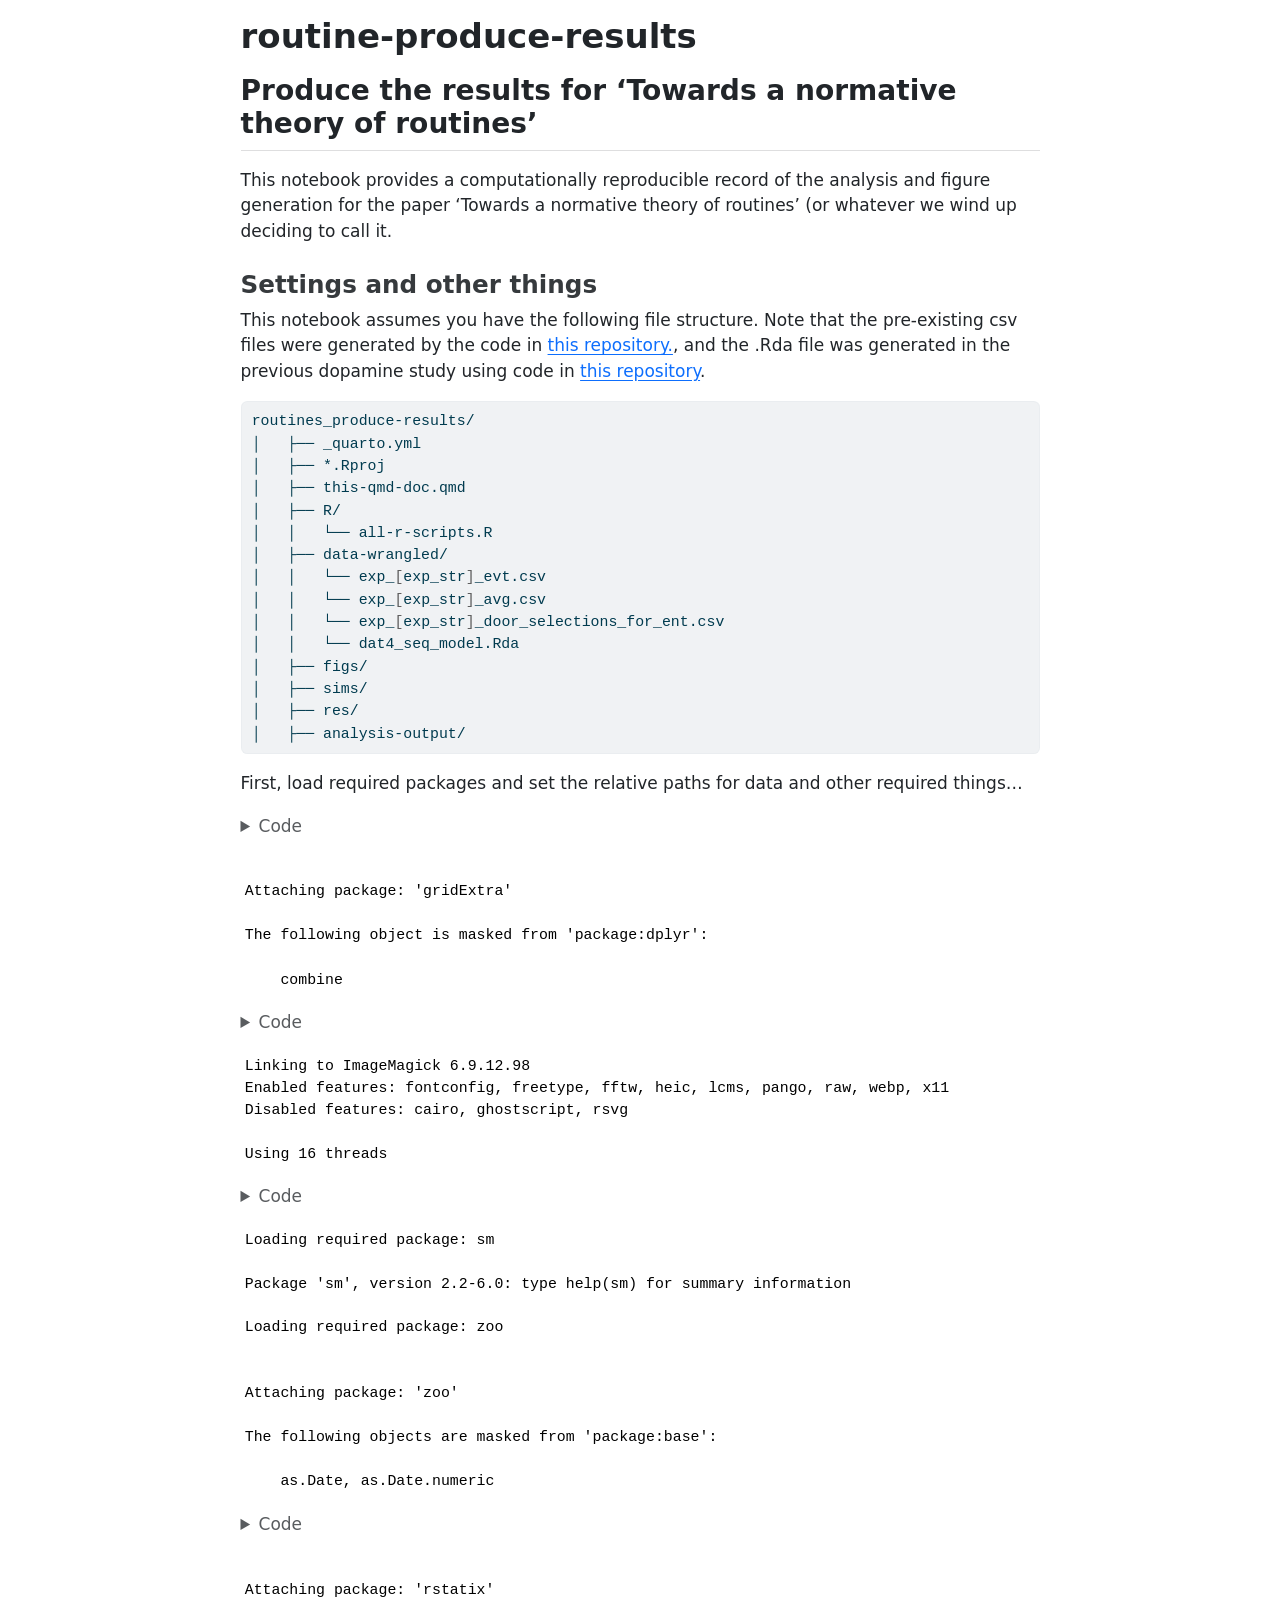
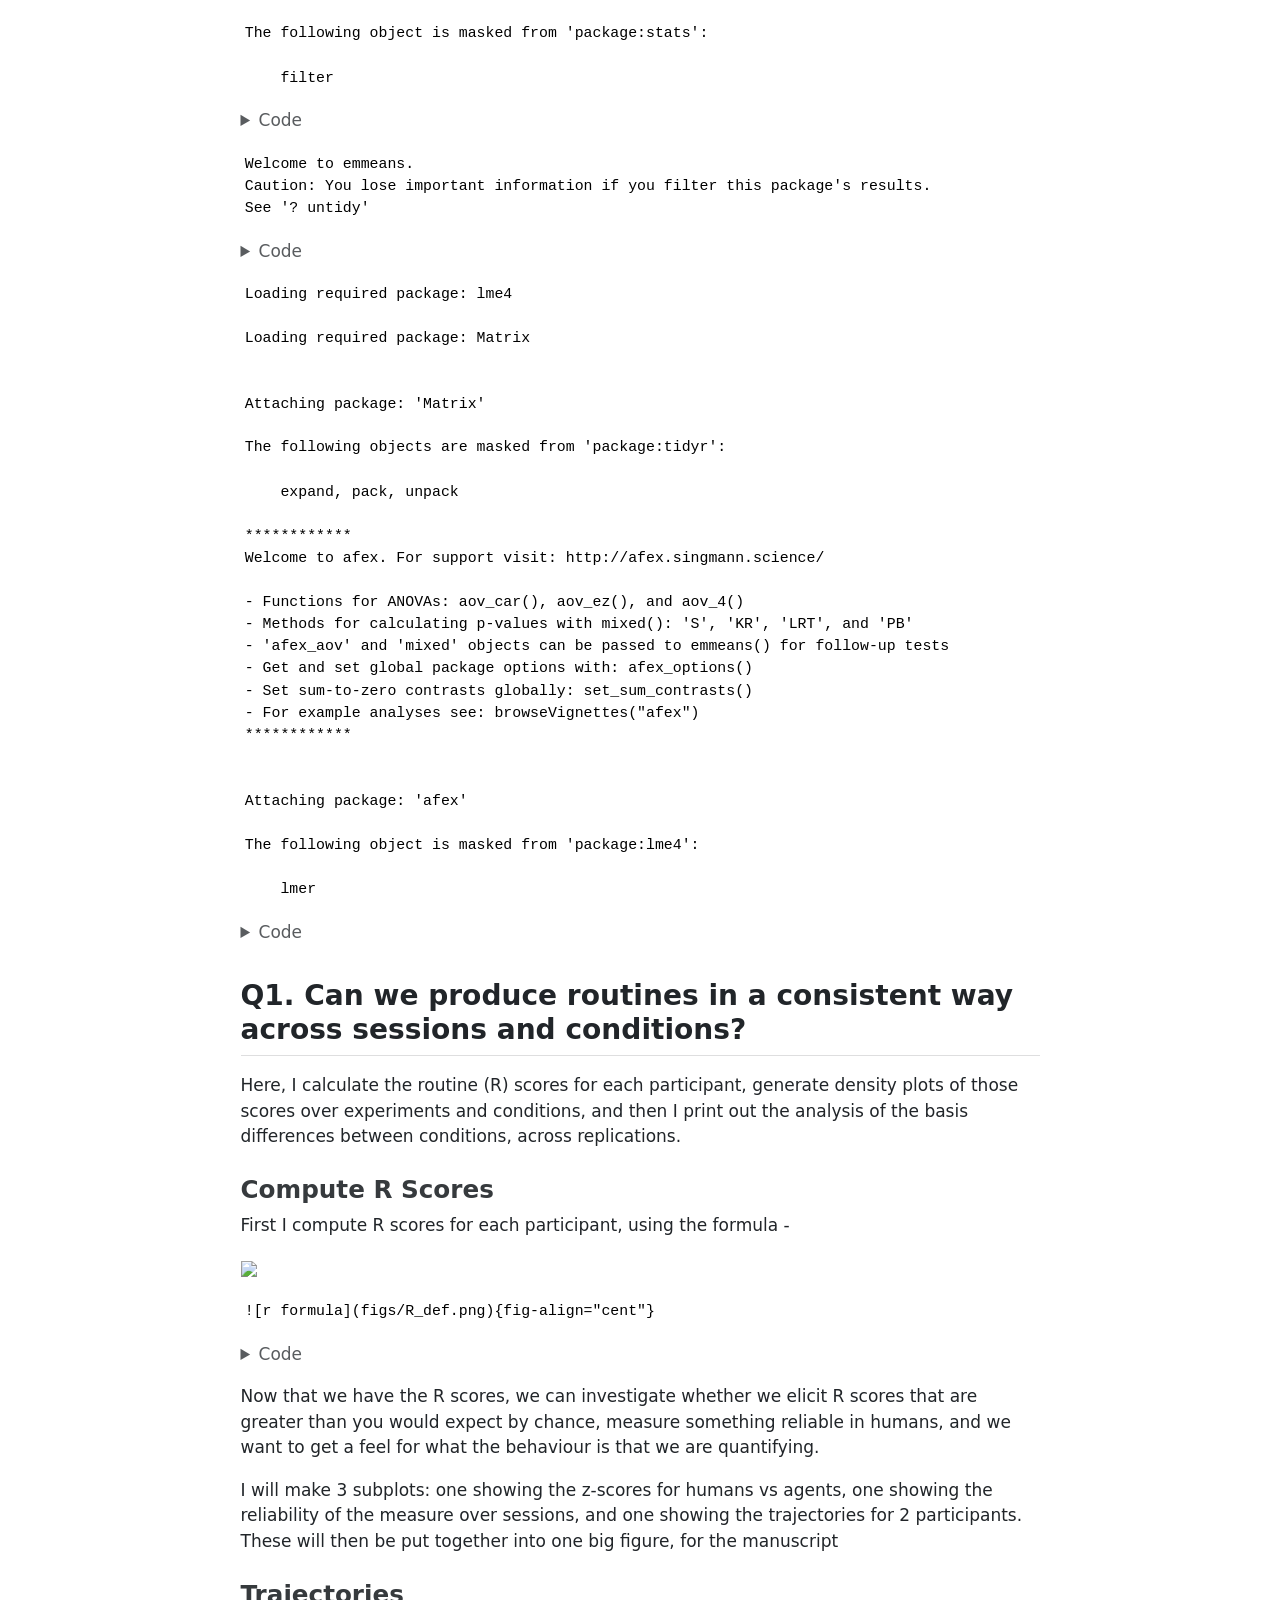
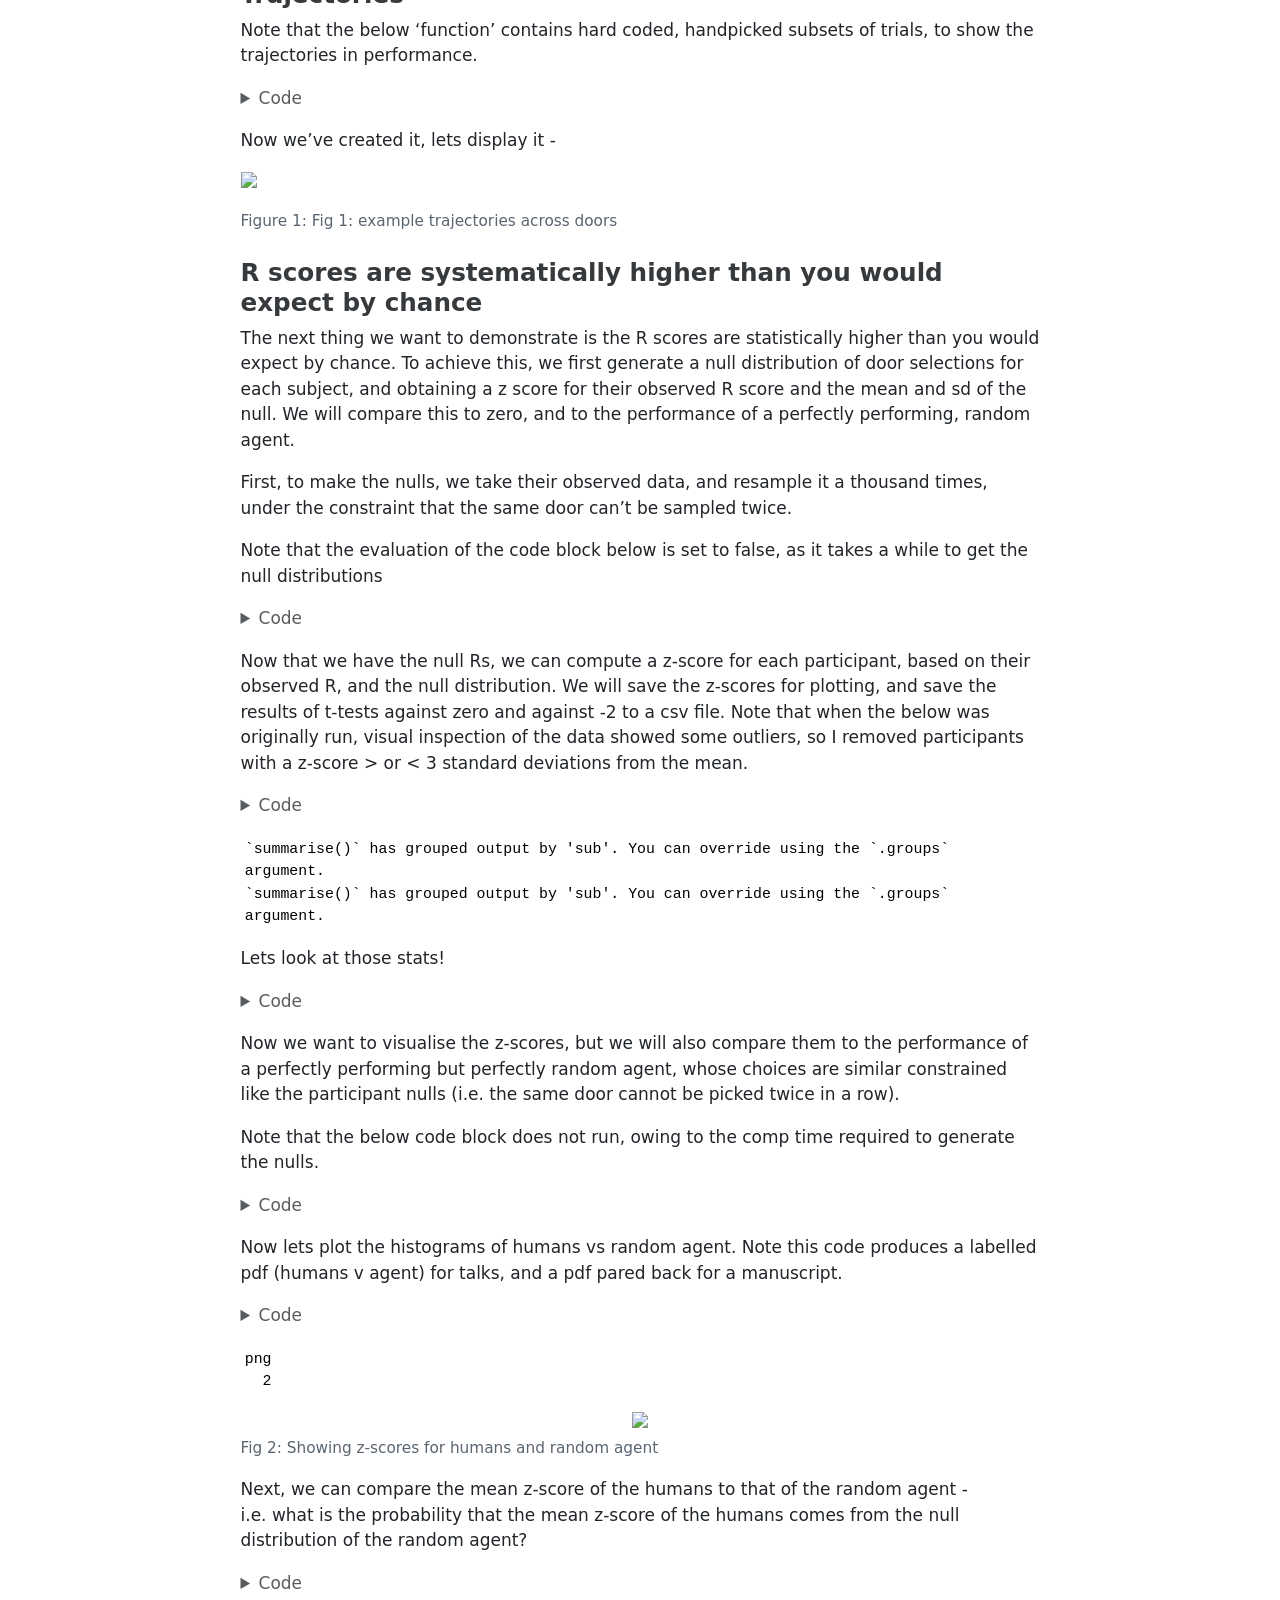
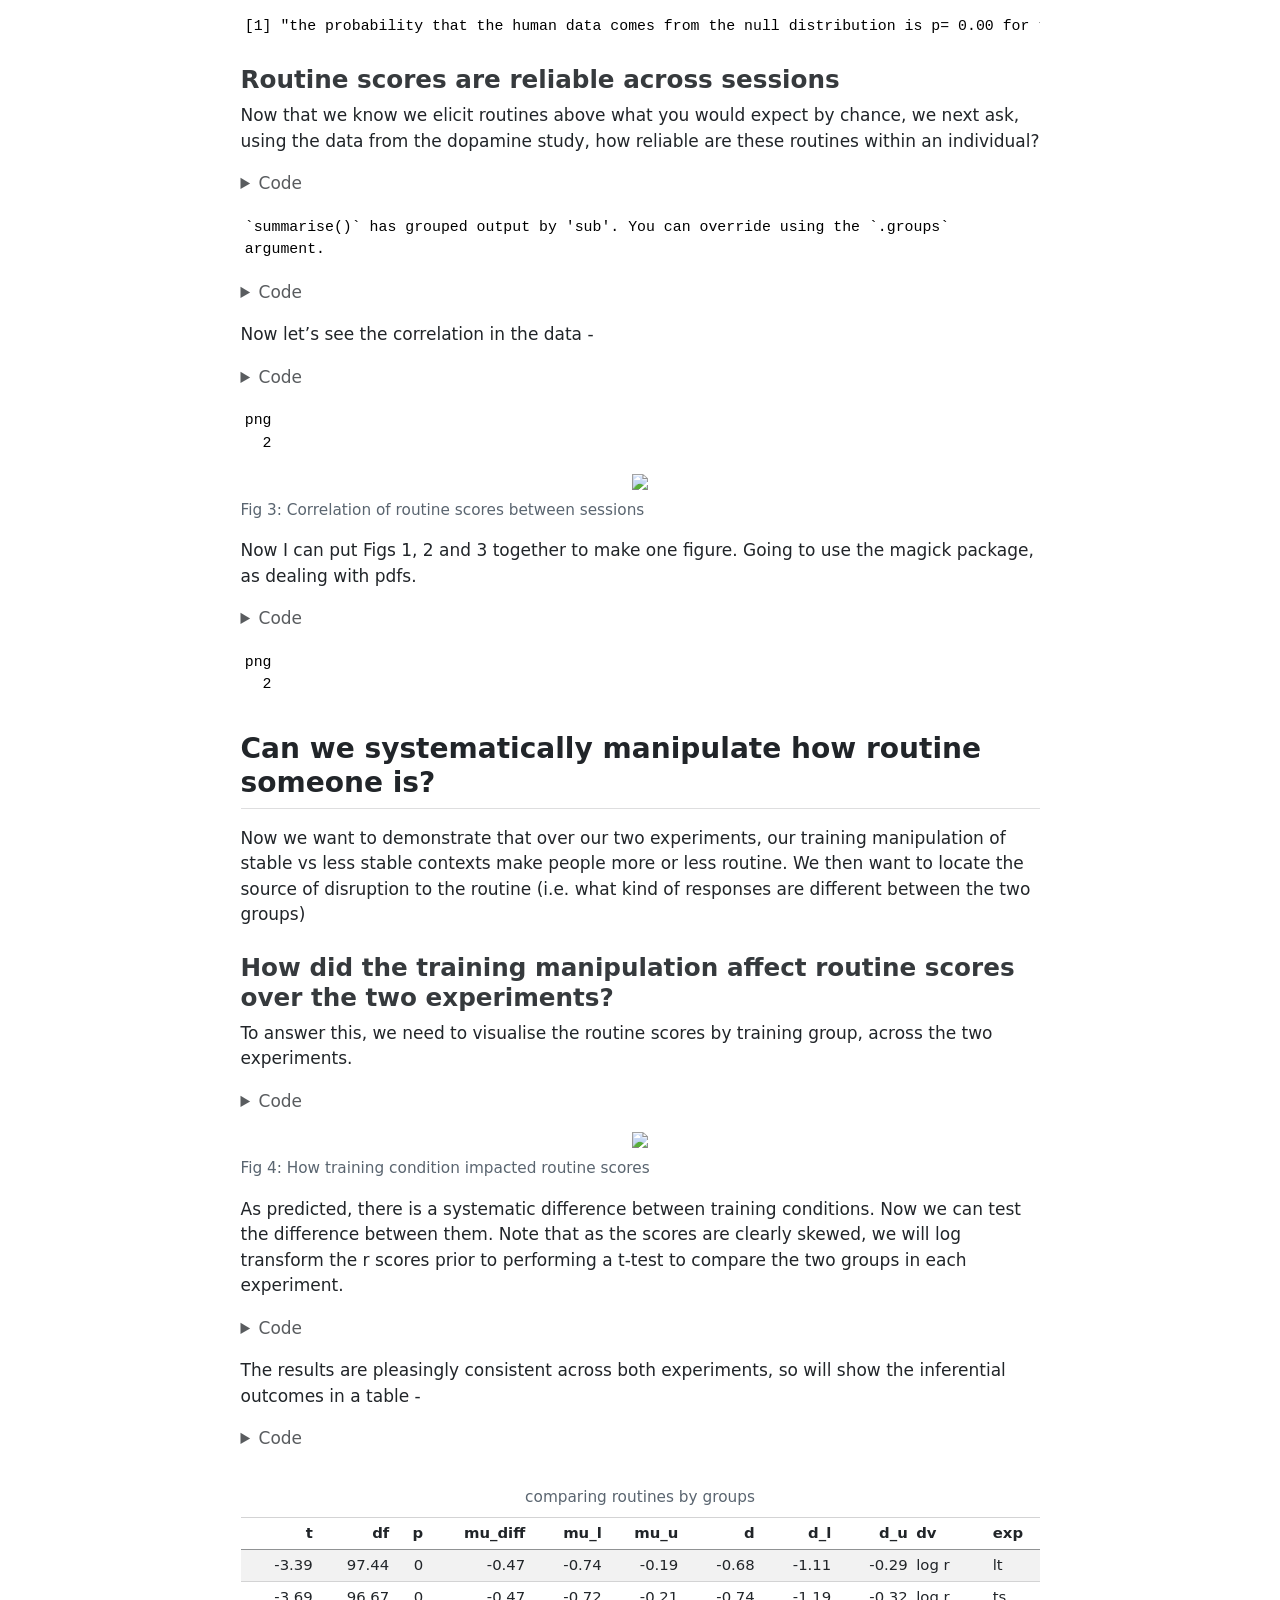
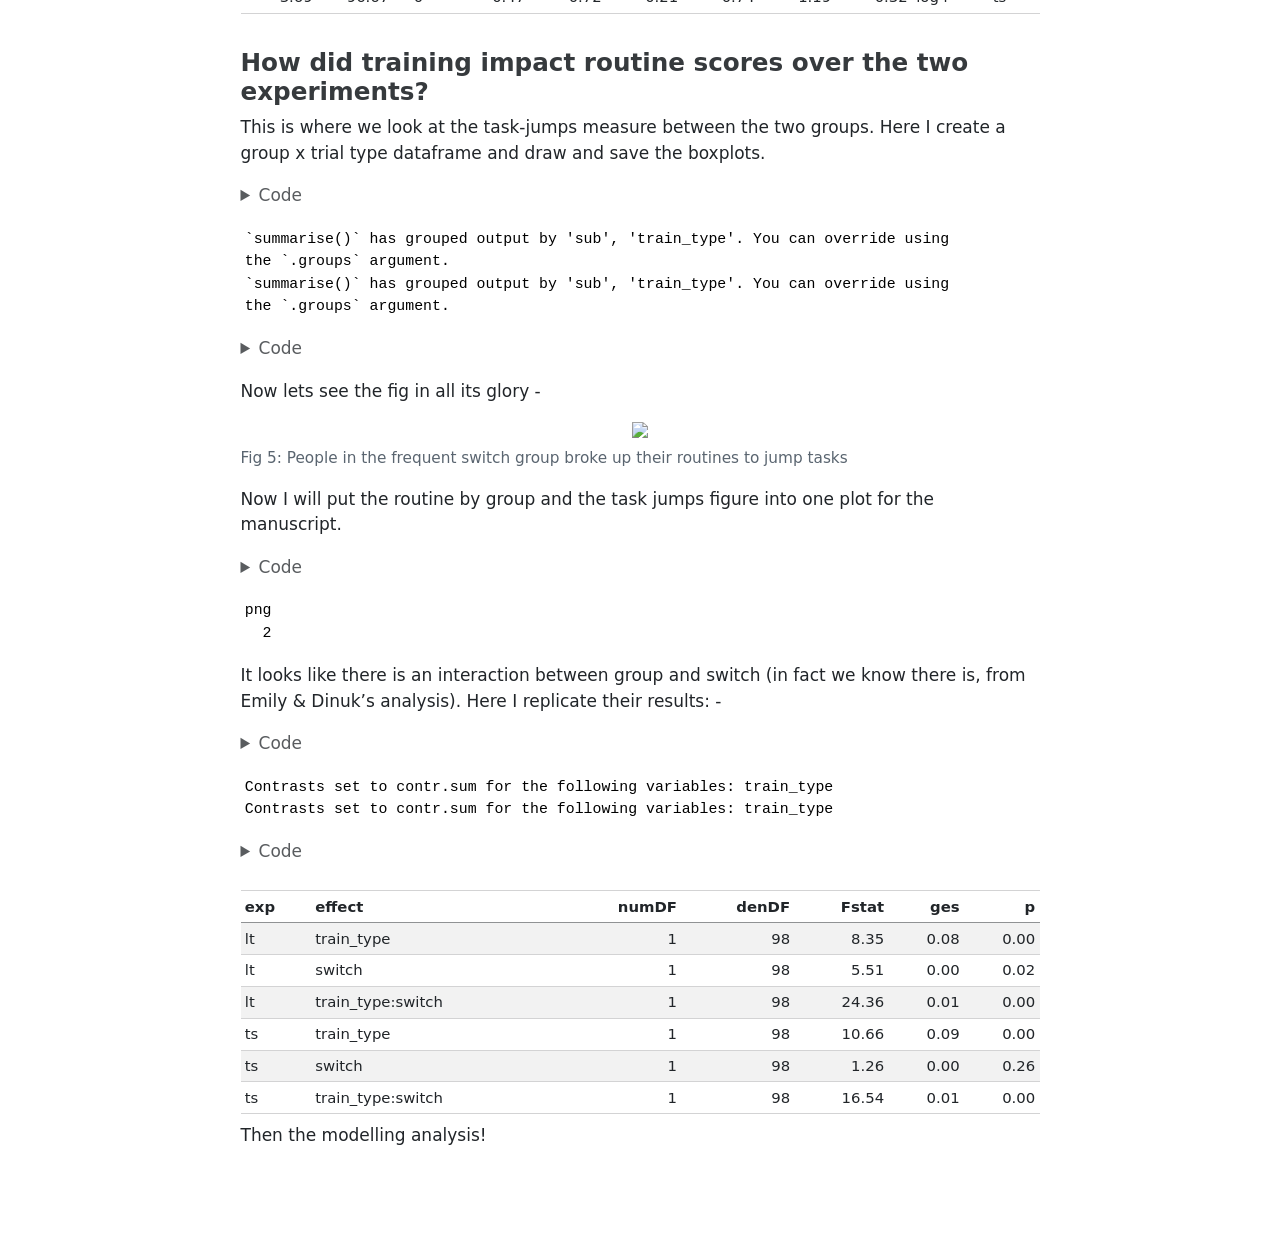
==== commit fb0fe01e: "have done aovs on task jumps. now doing follow up tests" ====
--- a/routines_produce-results.html
+++ b/routines_produce-results.html
@@ -186,15 +186,65 @@
 </div>
 <details class="code-fold">
 <summary>Code</summary>
-<div class="sourceCode cell-code" id="cb17"><pre class="sourceCode r code-with-copy"><code class="sourceCode r"><span id="cb17-1"><a href="#cb17-1" aria-hidden="true" tabindex="-1"></a>data_path <span class="ot">=</span> <span class="st">'data-wrangled/'</span> <span class="co"># for all data derivs</span></span>
-<span id="cb17-2"><a href="#cb17-2" aria-hidden="true" tabindex="-1"></a>sim_data_path <span class="ot">=</span> <span class="st">'sims/'</span> <span class="co"># for simulation results</span></span>
-<span id="cb17-3"><a href="#cb17-3" aria-hidden="true" tabindex="-1"></a>fig_path <span class="ot">=</span> <span class="st">'figs/'</span> <span class="co"># for figures</span></span>
-<span id="cb17-4"><a href="#cb17-4" aria-hidden="true" tabindex="-1"></a>res_path <span class="ot">=</span> <span class="st">'res/'</span> <span class="co"># for inferential results</span></span>
-<span id="cb17-5"><a href="#cb17-5" aria-hidden="true" tabindex="-1"></a></span>
-<span id="cb17-6"><a href="#cb17-6" aria-hidden="true" tabindex="-1"></a>function_loc <span class="ot">&lt;-</span> <span class="st">"R"</span> <span class="co"># where are the functions?</span></span>
-<span id="cb17-7"><a href="#cb17-7" aria-hidden="true" tabindex="-1"></a>req_functions <span class="ot">&lt;-</span> <span class="fu">list.files</span>(function_loc)</span>
-<span id="cb17-8"><a href="#cb17-8" aria-hidden="true" tabindex="-1"></a><span class="fu">sapply</span>(req_functions, <span class="cf">function</span>(x) <span class="fu">source</span>(<span class="fu">paste</span>(here<span class="sc">::</span><span class="fu">here</span>(function_loc),</span>
-<span id="cb17-9"><a href="#cb17-9" aria-hidden="true" tabindex="-1"></a>                                               x, <span class="at">sep=</span><span class="st">"/"</span>)))</span></code><button title="Copy to Clipboard" class="code-copy-button"><i class="bi"></i></button></pre></div>
+<div class="sourceCode cell-code" id="cb17"><pre class="sourceCode r code-with-copy"><code class="sourceCode r"><span id="cb17-1"><a href="#cb17-1" aria-hidden="true" tabindex="-1"></a><span class="fu">library</span>(emmeans)</span></code><button title="Copy to Clipboard" class="code-copy-button"><i class="bi"></i></button></pre></div>
+</details>
+<div class="cell-output cell-output-stderr">
+<pre><code>Welcome to emmeans.
+Caution: You lose important information if you filter this package's results.
+See '? untidy'</code></pre>
+</div>
+<details class="code-fold">
+<summary>Code</summary>
+<div class="sourceCode cell-code" id="cb19"><pre class="sourceCode r code-with-copy"><code class="sourceCode r"><span id="cb19-1"><a href="#cb19-1" aria-hidden="true" tabindex="-1"></a><span class="fu">library</span>(afex)</span></code><button title="Copy to Clipboard" class="code-copy-button"><i class="bi"></i></button></pre></div>
+</details>
+<div class="cell-output cell-output-stderr">
+<pre><code>Loading required package: lme4</code></pre>
+</div>
+<div class="cell-output cell-output-stderr">
+<pre><code>Loading required package: Matrix</code></pre>
+</div>
+<div class="cell-output cell-output-stderr">
+<pre><code>
+Attaching package: 'Matrix'</code></pre>
+</div>
+<div class="cell-output cell-output-stderr">
+<pre><code>The following objects are masked from 'package:tidyr':
+
+    expand, pack, unpack</code></pre>
+</div>
+<div class="cell-output cell-output-stderr">
+<pre><code>************
+Welcome to afex. For support visit: http://afex.singmann.science/</code></pre>
+</div>
+<div class="cell-output cell-output-stderr">
+<pre><code>- Functions for ANOVAs: aov_car(), aov_ez(), and aov_4()
+- Methods for calculating p-values with mixed(): 'S', 'KR', 'LRT', and 'PB'
+- 'afex_aov' and 'mixed' objects can be passed to emmeans() for follow-up tests
+- Get and set global package options with: afex_options()
+- Set sum-to-zero contrasts globally: set_sum_contrasts()
+- For example analyses see: browseVignettes("afex")
+************</code></pre>
+</div>
+<div class="cell-output cell-output-stderr">
+<pre><code>
+Attaching package: 'afex'</code></pre>
+</div>
+<div class="cell-output cell-output-stderr">
+<pre><code>The following object is masked from 'package:lme4':
+
+    lmer</code></pre>
+</div>
+<details class="code-fold">
+<summary>Code</summary>
+<div class="sourceCode cell-code" id="cb28"><pre class="sourceCode r code-with-copy"><code class="sourceCode r"><span id="cb28-1"><a href="#cb28-1" aria-hidden="true" tabindex="-1"></a>data_path <span class="ot">=</span> <span class="st">'data-wrangled/'</span> <span class="co"># for all data derivs</span></span>
+<span id="cb28-2"><a href="#cb28-2" aria-hidden="true" tabindex="-1"></a>sim_data_path <span class="ot">=</span> <span class="st">'sims/'</span> <span class="co"># for simulation results</span></span>
+<span id="cb28-3"><a href="#cb28-3" aria-hidden="true" tabindex="-1"></a>fig_path <span class="ot">=</span> <span class="st">'figs/'</span> <span class="co"># for figures</span></span>
+<span id="cb28-4"><a href="#cb28-4" aria-hidden="true" tabindex="-1"></a>res_path <span class="ot">=</span> <span class="st">'res/'</span> <span class="co"># for inferential results</span></span>
+<span id="cb28-5"><a href="#cb28-5" aria-hidden="true" tabindex="-1"></a></span>
+<span id="cb28-6"><a href="#cb28-6" aria-hidden="true" tabindex="-1"></a>function_loc <span class="ot">&lt;-</span> <span class="st">"R"</span> <span class="co"># where are the functions?</span></span>
+<span id="cb28-7"><a href="#cb28-7" aria-hidden="true" tabindex="-1"></a>req_functions <span class="ot">&lt;-</span> <span class="fu">list.files</span>(function_loc)</span>
+<span id="cb28-8"><a href="#cb28-8" aria-hidden="true" tabindex="-1"></a><span class="fu">sapply</span>(req_functions, <span class="cf">function</span>(x) <span class="fu">source</span>(<span class="fu">paste</span>(here<span class="sc">::</span><span class="fu">here</span>(function_loc),</span>
+<span id="cb28-9"><a href="#cb28-9" aria-hidden="true" tabindex="-1"></a>                                               x, <span class="at">sep=</span><span class="st">"/"</span>)))</span></code><button title="Copy to Clipboard" class="code-copy-button"><i class="bi"></i></button></pre></div>
 </details>
 </div>
 </section>
@@ -210,28 +260,28 @@
 <div class="cell" data-fold="true">
 <details class="code-fold">
 <summary>Code</summary>
-<div class="sourceCode cell-code" id="cb19"><pre class="sourceCode r code-with-copy"><code class="sourceCode r"><span id="cb19-1"><a href="#cb19-1" aria-hidden="true" tabindex="-1"></a>apply_sort_data <span class="ot">&lt;-</span> <span class="cf">function</span>(exp_str, data_path){</span>
-<span id="cb19-2"><a href="#cb19-2" aria-hidden="true" tabindex="-1"></a>    <span class="co"># take the trial level data from session 2 and sort into contexts. We assume a person believes they are in the same context until their first 'cc' hit after a context switch.</span></span>
-<span id="cb19-3"><a href="#cb19-3" aria-hidden="true" tabindex="-1"></a>  data_fname <span class="ot">&lt;-</span> <span class="fu">paste</span>(data_path, <span class="st">'exp_'</span>, exp_str,</span>
-<span id="cb19-4"><a href="#cb19-4" aria-hidden="true" tabindex="-1"></a>                       <span class="st">'_evt.csv'</span>, <span class="at">sep=</span><span class="st">''</span>)</span>
-<span id="cb19-5"><a href="#cb19-5" aria-hidden="true" tabindex="-1"></a>  save_fname <span class="ot">&lt;-</span> <span class="fu">paste</span>(data_path, <span class="st">'exp_'</span>, exp_str,</span>
-<span id="cb19-6"><a href="#cb19-6" aria-hidden="true" tabindex="-1"></a>                          <span class="st">'_door_selections_for_ent.csv'</span>, <span class="at">sep=</span><span class="st">''</span>)</span>
-<span id="cb19-7"><a href="#cb19-7" aria-hidden="true" tabindex="-1"></a>  <span class="fu">ent_initial_data_sort</span>(data_fname, save_fname)</span>
-<span id="cb19-8"><a href="#cb19-8" aria-hidden="true" tabindex="-1"></a>}</span>
-<span id="cb19-9"><a href="#cb19-9" aria-hidden="true" tabindex="-1"></a><span class="fu">lapply</span>(<span class="fu">c</span>(<span class="st">'lt'</span>, <span class="st">'ts'</span>), apply_sort_data, <span class="at">data_path=</span>data_path)</span>
-<span id="cb19-10"><a href="#cb19-10" aria-hidden="true" tabindex="-1"></a></span>
-<span id="cb19-11"><a href="#cb19-11" aria-hidden="true" tabindex="-1"></a>apply_compute_R <span class="ot">&lt;-</span> <span class="cf">function</span>(exp_str){</span>
-<span id="cb19-12"><a href="#cb19-12" aria-hidden="true" tabindex="-1"></a><span class="co"># take the data output from the step above, and compute the routine score for each participant and context</span></span>
-<span id="cb19-13"><a href="#cb19-13" aria-hidden="true" tabindex="-1"></a>  data_fname <span class="ot">&lt;-</span> <span class="fu">paste</span>(data_path, <span class="st">'exp_'</span>, exp_str,</span>
-<span id="cb19-14"><a href="#cb19-14" aria-hidden="true" tabindex="-1"></a>                      <span class="st">'_door_selections_for_ent.csv'</span>, <span class="at">sep=</span><span class="st">''</span>)</span>
-<span id="cb19-15"><a href="#cb19-15" aria-hidden="true" tabindex="-1"></a>  save_new_data_fname <span class="ot">&lt;-</span> <span class="fu">paste</span>(data_path, <span class="st">'exp_'</span>, exp_str,</span>
-<span id="cb19-16"><a href="#cb19-16" aria-hidden="true" tabindex="-1"></a>                               <span class="st">'_rscore-full.csv'</span>, <span class="at">sep=</span><span class="st">''</span>) <span class="co"># for saving R scores not averaged across context. Note that original plotting code in the function below, now commented out, shows that</span></span>
-<span id="cb19-17"><a href="#cb19-17" aria-hidden="true" tabindex="-1"></a>  save_sum_data_fname <span class="ot">&lt;-</span> <span class="fu">paste</span>(data_path, <span class="st">'exp_'</span>, exp_str,</span>
-<span id="cb19-18"><a href="#cb19-18" aria-hidden="true" tabindex="-1"></a>                               <span class="st">'_rscore.csv'</span>, <span class="at">sep=</span><span class="st">''</span>)</span>
-<span id="cb19-19"><a href="#cb19-19" aria-hidden="true" tabindex="-1"></a>  <span class="fu">ent_compute_routine_measure</span>(data_fname, save_new_data_fname, save_sum_data_fname)</span>
-<span id="cb19-20"><a href="#cb19-20" aria-hidden="true" tabindex="-1"></a>}</span>
-<span id="cb19-21"><a href="#cb19-21" aria-hidden="true" tabindex="-1"></a></span>
-<span id="cb19-22"><a href="#cb19-22" aria-hidden="true" tabindex="-1"></a><span class="fu">lapply</span>(<span class="fu">c</span>(<span class="st">'lt'</span>, <span class="st">'ts'</span>), apply_compute_R)</span></code><button title="Copy to Clipboard" class="code-copy-button"><i class="bi"></i></button></pre></div>
+<div class="sourceCode cell-code" id="cb30"><pre class="sourceCode r code-with-copy"><code class="sourceCode r"><span id="cb30-1"><a href="#cb30-1" aria-hidden="true" tabindex="-1"></a>apply_sort_data <span class="ot">&lt;-</span> <span class="cf">function</span>(exp_str, data_path){</span>
+<span id="cb30-2"><a href="#cb30-2" aria-hidden="true" tabindex="-1"></a>    <span class="co"># take the trial level data from session 2 and sort into contexts. We assume a person believes they are in the same context until their first 'cc' hit after a context switch.</span></span>
+<span id="cb30-3"><a href="#cb30-3" aria-hidden="true" tabindex="-1"></a>  data_fname <span class="ot">&lt;-</span> <span class="fu">paste</span>(data_path, <span class="st">'exp_'</span>, exp_str,</span>
+<span id="cb30-4"><a href="#cb30-4" aria-hidden="true" tabindex="-1"></a>                       <span class="st">'_evt.csv'</span>, <span class="at">sep=</span><span class="st">''</span>)</span>
+<span id="cb30-5"><a href="#cb30-5" aria-hidden="true" tabindex="-1"></a>  save_fname <span class="ot">&lt;-</span> <span class="fu">paste</span>(data_path, <span class="st">'exp_'</span>, exp_str,</span>
+<span id="cb30-6"><a href="#cb30-6" aria-hidden="true" tabindex="-1"></a>                          <span class="st">'_door_selections_for_ent.csv'</span>, <span class="at">sep=</span><span class="st">''</span>)</span>
+<span id="cb30-7"><a href="#cb30-7" aria-hidden="true" tabindex="-1"></a>  <span class="fu">ent_initial_data_sort</span>(data_fname, save_fname)</span>
+<span id="cb30-8"><a href="#cb30-8" aria-hidden="true" tabindex="-1"></a>}</span>
+<span id="cb30-9"><a href="#cb30-9" aria-hidden="true" tabindex="-1"></a><span class="fu">lapply</span>(<span class="fu">c</span>(<span class="st">'lt'</span>, <span class="st">'ts'</span>), apply_sort_data, <span class="at">data_path=</span>data_path)</span>
+<span id="cb30-10"><a href="#cb30-10" aria-hidden="true" tabindex="-1"></a></span>
+<span id="cb30-11"><a href="#cb30-11" aria-hidden="true" tabindex="-1"></a>apply_compute_R <span class="ot">&lt;-</span> <span class="cf">function</span>(exp_str){</span>
+<span id="cb30-12"><a href="#cb30-12" aria-hidden="true" tabindex="-1"></a><span class="co"># take the data output from the step above, and compute the routine score for each participant and context</span></span>
+<span id="cb30-13"><a href="#cb30-13" aria-hidden="true" tabindex="-1"></a>  data_fname <span class="ot">&lt;-</span> <span class="fu">paste</span>(data_path, <span class="st">'exp_'</span>, exp_str,</span>
+<span id="cb30-14"><a href="#cb30-14" aria-hidden="true" tabindex="-1"></a>                      <span class="st">'_door_selections_for_ent.csv'</span>, <span class="at">sep=</span><span class="st">''</span>)</span>
+<span id="cb30-15"><a href="#cb30-15" aria-hidden="true" tabindex="-1"></a>  save_new_data_fname <span class="ot">&lt;-</span> <span class="fu">paste</span>(data_path, <span class="st">'exp_'</span>, exp_str,</span>
+<span id="cb30-16"><a href="#cb30-16" aria-hidden="true" tabindex="-1"></a>                               <span class="st">'_rscore-full.csv'</span>, <span class="at">sep=</span><span class="st">''</span>) <span class="co"># for saving R scores not averaged across context. Note that original plotting code in the function below, now commented out, shows that</span></span>
+<span id="cb30-17"><a href="#cb30-17" aria-hidden="true" tabindex="-1"></a>  save_sum_data_fname <span class="ot">&lt;-</span> <span class="fu">paste</span>(data_path, <span class="st">'exp_'</span>, exp_str,</span>
+<span id="cb30-18"><a href="#cb30-18" aria-hidden="true" tabindex="-1"></a>                               <span class="st">'_rscore.csv'</span>, <span class="at">sep=</span><span class="st">''</span>)</span>
+<span id="cb30-19"><a href="#cb30-19" aria-hidden="true" tabindex="-1"></a>  <span class="fu">ent_compute_routine_measure</span>(data_fname, save_new_data_fname, save_sum_data_fname)</span>
+<span id="cb30-20"><a href="#cb30-20" aria-hidden="true" tabindex="-1"></a>}</span>
+<span id="cb30-21"><a href="#cb30-21" aria-hidden="true" tabindex="-1"></a></span>
+<span id="cb30-22"><a href="#cb30-22" aria-hidden="true" tabindex="-1"></a><span class="fu">lapply</span>(<span class="fu">c</span>(<span class="st">'lt'</span>, <span class="st">'ts'</span>), apply_compute_R)</span></code><button title="Copy to Clipboard" class="code-copy-button"><i class="bi"></i></button></pre></div>
 </details>
 </div>
 <p>Now that we have the R scores, we can investigate whether we elicit R scores that are greater than you would expect by chance, measure something reliable in humans, and we want to get a feel for what the behaviour is that we are quantifying.</p>
@@ -243,11 +293,11 @@
 <div class="cell">
 <details class="code-fold">
 <summary>Code</summary>
-<div class="sourceCode cell-code" id="cb20"><pre class="sourceCode r code-with-copy"><code class="sourceCode r"><span id="cb20-1"><a href="#cb20-1" aria-hidden="true" tabindex="-1"></a>exp_str <span class="ot">&lt;-</span> <span class="st">'lt'</span></span>
-<span id="cb20-2"><a href="#cb20-2" aria-hidden="true" tabindex="-1"></a>traj_data_fname <span class="ot">&lt;-</span> <span class="fu">paste</span>(data_path, <span class="st">'exp_'</span>, exp_str, <span class="st">'_evt.csv'</span>, <span class="at">sep=</span><span class="st">""</span>)</span>
-<span id="cb20-3"><a href="#cb20-3" aria-hidden="true" tabindex="-1"></a>traj_fig_fname <span class="ot">&lt;-</span> <span class="fu">paste</span>(fig_path, <span class="st">'trajectories'</span>, <span class="at">sep=</span><span class="st">''</span>)</span>
-<span id="cb20-4"><a href="#cb20-4" aria-hidden="true" tabindex="-1"></a>w <span class="ot">&lt;-</span> <span class="dv">15</span> <span class="co"># width of plot, in cm</span></span>
-<span id="cb20-5"><a href="#cb20-5" aria-hidden="true" tabindex="-1"></a>traj_plt <span class="ot">&lt;-</span> <span class="fu">plot_trajectories</span>(traj_data_fname, traj_fig_fname, w)</span></code><button title="Copy to Clipboard" class="code-copy-button"><i class="bi"></i></button></pre></div>
+<div class="sourceCode cell-code" id="cb31"><pre class="sourceCode r code-with-copy"><code class="sourceCode r"><span id="cb31-1"><a href="#cb31-1" aria-hidden="true" tabindex="-1"></a>exp_str <span class="ot">&lt;-</span> <span class="st">'lt'</span></span>
+<span id="cb31-2"><a href="#cb31-2" aria-hidden="true" tabindex="-1"></a>traj_data_fname <span class="ot">&lt;-</span> <span class="fu">paste</span>(data_path, <span class="st">'exp_'</span>, exp_str, <span class="st">'_evt.csv'</span>, <span class="at">sep=</span><span class="st">""</span>)</span>
+<span id="cb31-3"><a href="#cb31-3" aria-hidden="true" tabindex="-1"></a>traj_fig_fname <span class="ot">&lt;-</span> <span class="fu">paste</span>(fig_path, <span class="st">'trajectories'</span>, <span class="at">sep=</span><span class="st">''</span>)</span>
+<span id="cb31-4"><a href="#cb31-4" aria-hidden="true" tabindex="-1"></a>w <span class="ot">&lt;-</span> <span class="dv">15</span> <span class="co"># width of plot, in cm</span></span>
+<span id="cb31-5"><a href="#cb31-5" aria-hidden="true" tabindex="-1"></a>traj_plt <span class="ot">&lt;-</span> <span class="fu">plot_trajectories</span>(traj_data_fname, traj_fig_fname, w)</span></code><button title="Copy to Clipboard" class="code-copy-button"><i class="bi"></i></button></pre></div>
 </details>
 </div>
 <p>Now we’ve created it, lets display it -</p>
@@ -274,34 +324,34 @@
 <div class="cell">
 <details class="code-fold">
 <summary>Code</summary>
-<div class="sourceCode cell-code" id="cb21"><pre class="sourceCode r code-with-copy"><code class="sourceCode r"><span id="cb21-1"><a href="#cb21-1" aria-hidden="true" tabindex="-1"></a><span class="fu">set.seed</span>(<span class="dv">42</span>) <span class="co"># for reproducibility is the meaning of life</span></span>
-<span id="cb21-2"><a href="#cb21-2" aria-hidden="true" tabindex="-1"></a>exp_strs <span class="ot">=</span> <span class="fu">c</span>(<span class="st">'lt'</span>, <span class="st">'ts'</span>)</span>
-<span id="cb21-3"><a href="#cb21-3" aria-hidden="true" tabindex="-1"></a></span>
-<span id="cb21-4"><a href="#cb21-4" aria-hidden="true" tabindex="-1"></a>apply_generate_nulls <span class="ot">&lt;-</span> <span class="cf">function</span>(exp_str){</span>
-<span id="cb21-5"><a href="#cb21-5" aria-hidden="true" tabindex="-1"></a>  door_selections_fname <span class="ot">=</span> <span class="fu">paste</span>(data_path, <span class="st">'exp_'</span>, exp_str, <span class="st">'_door_selections_for_ent.csv'</span>, <span class="at">sep=</span><span class="st">''</span>)</span>
-<span id="cb21-6"><a href="#cb21-6" aria-hidden="true" tabindex="-1"></a>  r_dat_fname <span class="ot">=</span> <span class="fu">paste</span>(data_path, <span class="st">'exp_'</span>, exp_str, <span class="st">'_rscore-full.csv'</span>, <span class="at">sep=</span><span class="st">''</span>)</span>
-<span id="cb21-7"><a href="#cb21-7" aria-hidden="true" tabindex="-1"></a>  null_rs_fname <span class="ot">=</span> <span class="fu">paste</span>(data_path, <span class="st">'exp_'</span>, exp_str, <span class="st">'_rnulls.csv'</span>, <span class="at">sep=</span><span class="st">''</span>) <span class="co"># for saving</span></span>
-<span id="cb21-8"><a href="#cb21-8" aria-hidden="true" tabindex="-1"></a>  <span class="fu">generate_nulls</span>(door_selections_fname,</span>
-<span id="cb21-9"><a href="#cb21-9" aria-hidden="true" tabindex="-1"></a>                 r_dat_fname,</span>
-<span id="cb21-10"><a href="#cb21-10" aria-hidden="true" tabindex="-1"></a>                 null_rs_fname)</span>
-<span id="cb21-11"><a href="#cb21-11" aria-hidden="true" tabindex="-1"></a>}</span>
-<span id="cb21-12"><a href="#cb21-12" aria-hidden="true" tabindex="-1"></a><span class="fu">lapply</span>(exp_strs, apply_generate_nulls)</span></code><button title="Copy to Clipboard" class="code-copy-button"><i class="bi"></i></button></pre></div>
+<div class="sourceCode cell-code" id="cb32"><pre class="sourceCode r code-with-copy"><code class="sourceCode r"><span id="cb32-1"><a href="#cb32-1" aria-hidden="true" tabindex="-1"></a><span class="fu">set.seed</span>(<span class="dv">42</span>) <span class="co"># for reproducibility is the meaning of life</span></span>
+<span id="cb32-2"><a href="#cb32-2" aria-hidden="true" tabindex="-1"></a>exp_strs <span class="ot">=</span> <span class="fu">c</span>(<span class="st">'lt'</span>, <span class="st">'ts'</span>)</span>
+<span id="cb32-3"><a href="#cb32-3" aria-hidden="true" tabindex="-1"></a></span>
+<span id="cb32-4"><a href="#cb32-4" aria-hidden="true" tabindex="-1"></a>apply_generate_nulls <span class="ot">&lt;-</span> <span class="cf">function</span>(exp_str){</span>
+<span id="cb32-5"><a href="#cb32-5" aria-hidden="true" tabindex="-1"></a>  door_selections_fname <span class="ot">=</span> <span class="fu">paste</span>(data_path, <span class="st">'exp_'</span>, exp_str, <span class="st">'_door_selections_for_ent.csv'</span>, <span class="at">sep=</span><span class="st">''</span>)</span>
+<span id="cb32-6"><a href="#cb32-6" aria-hidden="true" tabindex="-1"></a>  r_dat_fname <span class="ot">=</span> <span class="fu">paste</span>(data_path, <span class="st">'exp_'</span>, exp_str, <span class="st">'_rscore-full.csv'</span>, <span class="at">sep=</span><span class="st">''</span>)</span>
+<span id="cb32-7"><a href="#cb32-7" aria-hidden="true" tabindex="-1"></a>  null_rs_fname <span class="ot">=</span> <span class="fu">paste</span>(data_path, <span class="st">'exp_'</span>, exp_str, <span class="st">'_rnulls.csv'</span>, <span class="at">sep=</span><span class="st">''</span>) <span class="co"># for saving</span></span>
+<span id="cb32-8"><a href="#cb32-8" aria-hidden="true" tabindex="-1"></a>  <span class="fu">generate_nulls</span>(door_selections_fname,</span>
+<span id="cb32-9"><a href="#cb32-9" aria-hidden="true" tabindex="-1"></a>                 r_dat_fname,</span>
+<span id="cb32-10"><a href="#cb32-10" aria-hidden="true" tabindex="-1"></a>                 null_rs_fname)</span>
+<span id="cb32-11"><a href="#cb32-11" aria-hidden="true" tabindex="-1"></a>}</span>
+<span id="cb32-12"><a href="#cb32-12" aria-hidden="true" tabindex="-1"></a><span class="fu">lapply</span>(exp_strs, apply_generate_nulls)</span></code><button title="Copy to Clipboard" class="code-copy-button"><i class="bi"></i></button></pre></div>
 </details>
 </div>
 <p>Now that we have the null Rs, we can compute a z-score for each participant, based on their observed R, and the null distribution. We will save the z-scores for plotting, and save the results of t-tests against zero and against -2 to a csv file. Note that when the below was originally run, visual inspection of the data showed some outliers, so I removed participants with a z-score &gt; or &lt; 3 standard deviations from the mean.</p>
 <div class="cell">
 <details class="code-fold">
 <summary>Code</summary>
-<div class="sourceCode cell-code" id="cb22"><pre class="sourceCode r code-with-copy"><code class="sourceCode r"><span id="cb22-1"><a href="#cb22-1" aria-hidden="true" tabindex="-1"></a>exp_strs <span class="ot">&lt;-</span> <span class="fu">c</span>(<span class="st">'lt'</span>,<span class="st">'ts'</span>)</span>
-<span id="cb22-2"><a href="#cb22-2" aria-hidden="true" tabindex="-1"></a></span>
-<span id="cb22-3"><a href="#cb22-3" aria-hidden="true" tabindex="-1"></a>z_comps <span class="ot">&lt;-</span> <span class="cf">function</span>(exp_str, data_path){</span>
-<span id="cb22-4"><a href="#cb22-4" aria-hidden="true" tabindex="-1"></a>  null_rs_fname <span class="ot">=</span> <span class="fu">paste</span>(data_path, <span class="st">'exp_'</span>, exp_str, <span class="st">'_rnulls.csv'</span>, <span class="at">sep=</span><span class="st">''</span>) <span class="co"># for saving</span></span>
-<span id="cb22-5"><a href="#cb22-5" aria-hidden="true" tabindex="-1"></a>  zs_out_fname <span class="ot">=</span> <span class="fu">paste</span>(data_path, <span class="st">'exp_'</span>, exp_str, <span class="st">'_zs_cl.csv'</span>, <span class="at">sep=</span><span class="st">''</span>)</span>
-<span id="cb22-6"><a href="#cb22-6" aria-hidden="true" tabindex="-1"></a>  zs_stats_fname <span class="ot">=</span> <span class="fu">paste</span>(res_path, <span class="st">'exp_'</span>, exp_str, <span class="st">'_zs_cl_inf-test.csv'</span>, <span class="at">sep=</span><span class="st">''</span>)</span>
-<span id="cb22-7"><a href="#cb22-7" aria-hidden="true" tabindex="-1"></a>  <span class="fu">ent_compute_zs</span>(null_rs_fname, zs_out_fname, zs_stats_fname)</span>
-<span id="cb22-8"><a href="#cb22-8" aria-hidden="true" tabindex="-1"></a>}  </span>
-<span id="cb22-9"><a href="#cb22-9" aria-hidden="true" tabindex="-1"></a></span>
-<span id="cb22-10"><a href="#cb22-10" aria-hidden="true" tabindex="-1"></a><span class="fu">lapply</span>(exp_strs, z_comps, <span class="at">data_path=</span>data_path)</span></code><button title="Copy to Clipboard" class="code-copy-button"><i class="bi"></i></button></pre></div>
+<div class="sourceCode cell-code" id="cb33"><pre class="sourceCode r code-with-copy"><code class="sourceCode r"><span id="cb33-1"><a href="#cb33-1" aria-hidden="true" tabindex="-1"></a>exp_strs <span class="ot">&lt;-</span> <span class="fu">c</span>(<span class="st">'lt'</span>,<span class="st">'ts'</span>)</span>
+<span id="cb33-2"><a href="#cb33-2" aria-hidden="true" tabindex="-1"></a></span>
+<span id="cb33-3"><a href="#cb33-3" aria-hidden="true" tabindex="-1"></a>z_comps <span class="ot">&lt;-</span> <span class="cf">function</span>(exp_str, data_path){</span>
+<span id="cb33-4"><a href="#cb33-4" aria-hidden="true" tabindex="-1"></a>  null_rs_fname <span class="ot">=</span> <span class="fu">paste</span>(data_path, <span class="st">'exp_'</span>, exp_str, <span class="st">'_rnulls.csv'</span>, <span class="at">sep=</span><span class="st">''</span>) <span class="co"># for saving</span></span>
+<span id="cb33-5"><a href="#cb33-5" aria-hidden="true" tabindex="-1"></a>  zs_out_fname <span class="ot">=</span> <span class="fu">paste</span>(data_path, <span class="st">'exp_'</span>, exp_str, <span class="st">'_zs_cl.csv'</span>, <span class="at">sep=</span><span class="st">''</span>)</span>
+<span id="cb33-6"><a href="#cb33-6" aria-hidden="true" tabindex="-1"></a>  zs_stats_fname <span class="ot">=</span> <span class="fu">paste</span>(res_path, <span class="st">'exp_'</span>, exp_str, <span class="st">'_zs_cl_inf-test.csv'</span>, <span class="at">sep=</span><span class="st">''</span>)</span>
+<span id="cb33-7"><a href="#cb33-7" aria-hidden="true" tabindex="-1"></a>  <span class="fu">ent_compute_zs</span>(null_rs_fname, zs_out_fname, zs_stats_fname)</span>
+<span id="cb33-8"><a href="#cb33-8" aria-hidden="true" tabindex="-1"></a>}  </span>
+<span id="cb33-9"><a href="#cb33-9" aria-hidden="true" tabindex="-1"></a></span>
+<span id="cb33-10"><a href="#cb33-10" aria-hidden="true" tabindex="-1"></a><span class="fu">lapply</span>(exp_strs, z_comps, <span class="at">data_path=</span>data_path)</span></code><button title="Copy to Clipboard" class="code-copy-button"><i class="bi"></i></button></pre></div>
 </details>
 <div class="cell-output cell-output-stderr">
 <pre><code>`summarise()` has grouped output by 'sub'. You can override using the `.groups`
@@ -309,25 +359,18 @@
 `summarise()` has grouped output by 'sub'. You can override using the `.groups`
 argument.</code></pre>
 </div>
-<div class="cell-output cell-output-stdout">
-<pre><code>[[1]]
-NULL
-
-[[2]]
-NULL</code></pre>
-</div>
 </div>
 <p>Lets look at those stats!</p>
 <div class="cell">
 <details class="code-fold">
 <summary>Code</summary>
-<div class="sourceCode cell-code" id="cb25"><pre class="sourceCode r code-with-copy"><code class="sourceCode r"><span id="cb25-1"><a href="#cb25-1" aria-hidden="true" tabindex="-1"></a>z_stats <span class="ot">&lt;-</span> <span class="fu">lapply</span>(<span class="fu">c</span>(<span class="st">'lt'</span>, <span class="st">'ts'</span>), </span>
-<span id="cb25-2"><a href="#cb25-2" aria-hidden="true" tabindex="-1"></a>                <span class="cf">function</span>(x) <span class="fu">read.csv</span>(<span class="fu">paste</span>(res_path, <span class="st">'exp_'</span>, x, <span class="st">'_zs_cl_inf-test.csv'</span>, <span class="at">sep=</span><span class="st">''</span>), </span>
-<span id="cb25-3"><a href="#cb25-3" aria-hidden="true" tabindex="-1"></a>                                     <span class="at">header=</span>T))</span>
-<span id="cb25-4"><a href="#cb25-4" aria-hidden="true" tabindex="-1"></a></span>
-<span id="cb25-5"><a href="#cb25-5" aria-hidden="true" tabindex="-1"></a>fmt <span class="ot">=</span> <span class="st">'In line with the hypothesis that we could elicit routines with the task, routine z-scores were significantly lower than would be expected by chance in the first experiment, i.e. a z-score of -2 (t(%d) = %.2f, p&lt; %.2f), and this replicated across experiments (t(%d) = %.2f, p&lt; %.2f)'</span></span>
-<span id="cb25-6"><a href="#cb25-6" aria-hidden="true" tabindex="-1"></a>z_results <span class="ot">&lt;-</span> <span class="fu">sprintf</span>(fmt, z_stats[[<span class="dv">1</span>]]<span class="sc">$</span>parameter.df[[<span class="dv">2</span>]], z_stats[[<span class="dv">1</span>]]<span class="sc">$</span>statistic.t[<span class="dv">2</span>], z_stats[[<span class="dv">1</span>]]<span class="sc">$</span>p.value,</span>
-<span id="cb25-7"><a href="#cb25-7" aria-hidden="true" tabindex="-1"></a>        z_stats[[<span class="dv">2</span>]]<span class="sc">$</span>parameter.df[[<span class="dv">2</span>]], z_stats[[<span class="dv">2</span>]]<span class="sc">$</span>statistic.t[<span class="dv">2</span>], z_stats[[<span class="dv">2</span>]]<span class="sc">$</span>p.value)</span></code><button title="Copy to Clipboard" class="code-copy-button"><i class="bi"></i></button></pre></div>
+<div class="sourceCode cell-code" id="cb35"><pre class="sourceCode r code-with-copy"><code class="sourceCode r"><span id="cb35-1"><a href="#cb35-1" aria-hidden="true" tabindex="-1"></a>z_stats <span class="ot">&lt;-</span> <span class="fu">lapply</span>(<span class="fu">c</span>(<span class="st">'lt'</span>, <span class="st">'ts'</span>), </span>
+<span id="cb35-2"><a href="#cb35-2" aria-hidden="true" tabindex="-1"></a>                <span class="cf">function</span>(x) <span class="fu">read.csv</span>(<span class="fu">paste</span>(res_path, <span class="st">'exp_'</span>, x, <span class="st">'_zs_cl_inf-test.csv'</span>, <span class="at">sep=</span><span class="st">''</span>), </span>
+<span id="cb35-3"><a href="#cb35-3" aria-hidden="true" tabindex="-1"></a>                                     <span class="at">header=</span>T))</span>
+<span id="cb35-4"><a href="#cb35-4" aria-hidden="true" tabindex="-1"></a></span>
+<span id="cb35-5"><a href="#cb35-5" aria-hidden="true" tabindex="-1"></a>fmt <span class="ot">=</span> <span class="st">'In line with the hypothesis that we could elicit routines with the task, routine z-scores were significantly lower than would be expected by chance in the first experiment, i.e. a z-score of -2 (t(%d) = %.2f, p&lt; %.2f), and this replicated across experiments (t(%d) = %.2f, p&lt; %.2f)'</span></span>
+<span id="cb35-6"><a href="#cb35-6" aria-hidden="true" tabindex="-1"></a>z_results <span class="ot">&lt;-</span> <span class="fu">sprintf</span>(fmt, z_stats[[<span class="dv">1</span>]]<span class="sc">$</span>parameter.df[[<span class="dv">2</span>]], z_stats[[<span class="dv">1</span>]]<span class="sc">$</span>statistic.t[<span class="dv">2</span>], z_stats[[<span class="dv">1</span>]]<span class="sc">$</span>p.value,</span>
+<span id="cb35-7"><a href="#cb35-7" aria-hidden="true" tabindex="-1"></a>        z_stats[[<span class="dv">2</span>]]<span class="sc">$</span>parameter.df[[<span class="dv">2</span>]], z_stats[[<span class="dv">2</span>]]<span class="sc">$</span>statistic.t[<span class="dv">2</span>], z_stats[[<span class="dv">2</span>]]<span class="sc">$</span>p.value)</span></code><button title="Copy to Clipboard" class="code-copy-button"><i class="bi"></i></button></pre></div>
 </details>
 </div>
 <p>Now we want to visualise the z-scores, but we will also compare them to the performance of a perfectly performing but perfectly random agent, whose choices are similar constrained like the participant nulls (i.e.&nbsp;the same door cannot be picked twice in a row).</p>
@@ -335,30 +378,30 @@
 <div class="cell">
 <details class="code-fold">
 <summary>Code</summary>
-<div class="sourceCode cell-code" id="cb26"><pre class="sourceCode r code-with-copy"><code class="sourceCode r"><span id="cb26-1"><a href="#cb26-1" aria-hidden="true" tabindex="-1"></a>agent_save_name <span class="ot">&lt;-</span> <span class="fu">paste</span>(sim_data_path, <span class="st">'random-agent_z-score-analysis.Rds'</span>, <span class="at">sep=</span><span class="st">''</span>)</span>
-<span id="cb26-2"><a href="#cb26-2" aria-hidden="true" tabindex="-1"></a><span class="fu">get_random_agent_null</span>(<span class="at">n_samples=</span><span class="dv">1000</span>, <span class="at">save_name =</span> agent_save_name)</span></code><button title="Copy to Clipboard" class="code-copy-button"><i class="bi"></i></button></pre></div>
+<div class="sourceCode cell-code" id="cb36"><pre class="sourceCode r code-with-copy"><code class="sourceCode r"><span id="cb36-1"><a href="#cb36-1" aria-hidden="true" tabindex="-1"></a>agent_save_name <span class="ot">&lt;-</span> <span class="fu">paste</span>(sim_data_path, <span class="st">'random-agent_z-score-analysis.Rds'</span>, <span class="at">sep=</span><span class="st">''</span>)</span>
+<span id="cb36-2"><a href="#cb36-2" aria-hidden="true" tabindex="-1"></a><span class="fu">get_random_agent_null</span>(<span class="at">n_samples=</span><span class="dv">1000</span>, <span class="at">save_name =</span> agent_save_name)</span></code><button title="Copy to Clipboard" class="code-copy-button"><i class="bi"></i></button></pre></div>
 </details>
 </div>
 <p>Now lets plot the histograms of humans vs random agent. Note this code produces a labelled pdf (humans v agent) for talks, and a pdf pared back for a manuscript.</p>
 <div class="cell">
 <details class="code-fold">
 <summary>Code</summary>
-<div class="sourceCode cell-code" id="cb27"><pre class="sourceCode r code-with-copy"><code class="sourceCode r"><span id="cb27-1"><a href="#cb27-1" aria-hidden="true" tabindex="-1"></a>exp_strs <span class="ot">&lt;-</span> <span class="fu">c</span>(<span class="st">'lt'</span>, <span class="st">'ts'</span>)</span>
-<span id="cb27-2"><a href="#cb27-2" aria-hidden="true" tabindex="-1"></a>col_scheme <span class="ot">&lt;-</span> <span class="fu">c</span>(<span class="st">'#1b9e77'</span>,<span class="st">'#d95f02'</span>, <span class="st">'#7570b3'</span>)</span>
-<span id="cb27-3"><a href="#cb27-3" aria-hidden="true" tabindex="-1"></a><span class="fu">names</span>(col_scheme) <span class="ot">&lt;-</span> <span class="fu">c</span>(exp_strs, <span class="st">"agent"</span>)</span>
-<span id="cb27-4"><a href="#cb27-4" aria-hidden="true" tabindex="-1"></a>sims_fname <span class="ot">=</span> <span class="fu">paste</span>(sim_data_path, <span class="st">'random-agent_z-score-analysis.Rds'</span>, <span class="at">sep=</span><span class="st">'/'</span>)</span>
-<span id="cb27-5"><a href="#cb27-5" aria-hidden="true" tabindex="-1"></a>ms_z_plt_fname <span class="ot">=</span> <span class="fu">paste</span>(fig_path, <span class="st">'z-hsts_ms'</span>, <span class="at">sep=</span><span class="st">''</span>)</span>
-<span id="cb27-6"><a href="#cb27-6" aria-hidden="true" tabindex="-1"></a>tlk_z_plt_fname <span class="ot">=</span> <span class="fu">paste</span>(fig_path, <span class="st">'z-hsts_tlk'</span>, <span class="at">sep=</span><span class="st">''</span>)</span>
-<span id="cb27-7"><a href="#cb27-7" aria-hidden="true" tabindex="-1"></a>z_p_wdth <span class="ot">&lt;-</span> <span class="dv">10</span> <span class="co"># plot width of ms plot, in cm</span></span>
-<span id="cb27-8"><a href="#cb27-8" aria-hidden="true" tabindex="-1"></a>z_p_hgt <span class="ot">&lt;-</span> z_p_wdth<span class="sc">*</span>(<span class="dv">6</span><span class="sc">/</span><span class="dv">10</span>)</span>
-<span id="cb27-9"><a href="#cb27-9" aria-hidden="true" tabindex="-1"></a><span class="fu">produce_z_plts</span>(exp_strs,</span>
-<span id="cb27-10"><a href="#cb27-10" aria-hidden="true" tabindex="-1"></a>               col_scheme,</span>
-<span id="cb27-11"><a href="#cb27-11" aria-hidden="true" tabindex="-1"></a>               z_p_wdth,</span>
-<span id="cb27-12"><a href="#cb27-12" aria-hidden="true" tabindex="-1"></a>               z_p_hgt,</span>
-<span id="cb27-13"><a href="#cb27-13" aria-hidden="true" tabindex="-1"></a>               data_path,</span>
-<span id="cb27-14"><a href="#cb27-14" aria-hidden="true" tabindex="-1"></a>               sims_fname,</span>
-<span id="cb27-15"><a href="#cb27-15" aria-hidden="true" tabindex="-1"></a>               ms_z_plt_fname,</span>
-<span id="cb27-16"><a href="#cb27-16" aria-hidden="true" tabindex="-1"></a>               tlk_z_plt_fname)</span></code><button title="Copy to Clipboard" class="code-copy-button"><i class="bi"></i></button></pre></div>
+<div class="sourceCode cell-code" id="cb37"><pre class="sourceCode r code-with-copy"><code class="sourceCode r"><span id="cb37-1"><a href="#cb37-1" aria-hidden="true" tabindex="-1"></a>exp_strs <span class="ot">&lt;-</span> <span class="fu">c</span>(<span class="st">'lt'</span>, <span class="st">'ts'</span>)</span>
+<span id="cb37-2"><a href="#cb37-2" aria-hidden="true" tabindex="-1"></a>col_scheme <span class="ot">&lt;-</span> <span class="fu">c</span>(<span class="st">'#1b9e77'</span>,<span class="st">'#d95f02'</span>, <span class="st">'#7570b3'</span>)</span>
+<span id="cb37-3"><a href="#cb37-3" aria-hidden="true" tabindex="-1"></a><span class="fu">names</span>(col_scheme) <span class="ot">&lt;-</span> <span class="fu">c</span>(exp_strs, <span class="st">"agent"</span>)</span>
+<span id="cb37-4"><a href="#cb37-4" aria-hidden="true" tabindex="-1"></a>sims_fname <span class="ot">=</span> <span class="fu">paste</span>(sim_data_path, <span class="st">'random-agent_z-score-analysis.Rds'</span>, <span class="at">sep=</span><span class="st">'/'</span>)</span>
+<span id="cb37-5"><a href="#cb37-5" aria-hidden="true" tabindex="-1"></a>ms_z_plt_fname <span class="ot">=</span> <span class="fu">paste</span>(fig_path, <span class="st">'z-hsts_ms'</span>, <span class="at">sep=</span><span class="st">''</span>)</span>
+<span id="cb37-6"><a href="#cb37-6" aria-hidden="true" tabindex="-1"></a>tlk_z_plt_fname <span class="ot">=</span> <span class="fu">paste</span>(fig_path, <span class="st">'z-hsts_tlk'</span>, <span class="at">sep=</span><span class="st">''</span>)</span>
+<span id="cb37-7"><a href="#cb37-7" aria-hidden="true" tabindex="-1"></a>z_p_wdth <span class="ot">&lt;-</span> <span class="dv">10</span> <span class="co"># plot width of ms plot, in cm</span></span>
+<span id="cb37-8"><a href="#cb37-8" aria-hidden="true" tabindex="-1"></a>z_p_hgt <span class="ot">&lt;-</span> z_p_wdth<span class="sc">*</span>(<span class="dv">6</span><span class="sc">/</span><span class="dv">10</span>)</span>
+<span id="cb37-9"><a href="#cb37-9" aria-hidden="true" tabindex="-1"></a><span class="fu">produce_z_plts</span>(exp_strs,</span>
+<span id="cb37-10"><a href="#cb37-10" aria-hidden="true" tabindex="-1"></a>               col_scheme,</span>
+<span id="cb37-11"><a href="#cb37-11" aria-hidden="true" tabindex="-1"></a>               z_p_wdth,</span>
+<span id="cb37-12"><a href="#cb37-12" aria-hidden="true" tabindex="-1"></a>               z_p_hgt,</span>
+<span id="cb37-13"><a href="#cb37-13" aria-hidden="true" tabindex="-1"></a>               data_path,</span>
+<span id="cb37-14"><a href="#cb37-14" aria-hidden="true" tabindex="-1"></a>               sims_fname,</span>
+<span id="cb37-15"><a href="#cb37-15" aria-hidden="true" tabindex="-1"></a>               ms_z_plt_fname,</span>
+<span id="cb37-16"><a href="#cb37-16" aria-hidden="true" tabindex="-1"></a>               tlk_z_plt_fname)</span></code><button title="Copy to Clipboard" class="code-copy-button"><i class="bi"></i></button></pre></div>
 </details>
 <div class="cell-output cell-output-stdout">
 <pre><code>png 
@@ -375,29 +418,29 @@
 <div class="cell">
 <details class="code-fold">
 <summary>Code</summary>
-<div class="sourceCode cell-code" id="cb29"><pre class="sourceCode r code-with-copy"><code class="sourceCode r"><span id="cb29-1"><a href="#cb29-1" aria-hidden="true" tabindex="-1"></a>exp_strs <span class="ot">&lt;-</span> <span class="fu">c</span>(<span class="st">'lt'</span>, <span class="st">'ts'</span>)</span>
-<span id="cb29-2"><a href="#cb29-2" aria-hidden="true" tabindex="-1"></a>human_zs <span class="ot">&lt;-</span> <span class="fu">lapply</span>(exp_strs, <span class="cf">function</span>(x) <span class="fu">read.csv</span>(<span class="fu">paste</span>(data_path,</span>
-<span id="cb29-3"><a href="#cb29-3" aria-hidden="true" tabindex="-1"></a>                                                        <span class="st">'exp_'</span>, x,</span>
-<span id="cb29-4"><a href="#cb29-4" aria-hidden="true" tabindex="-1"></a>                                                        <span class="st">'_zs_cl.csv'</span>, </span>
-<span id="cb29-5"><a href="#cb29-5" aria-hidden="true" tabindex="-1"></a>                                                        <span class="at">sep=</span><span class="st">''</span>), <span class="at">header=</span>T))</span>
-<span id="cb29-6"><a href="#cb29-6" aria-hidden="true" tabindex="-1"></a></span>
-<span id="cb29-7"><a href="#cb29-7" aria-hidden="true" tabindex="-1"></a><span class="co"># this will load a n length vector called 'zs' where n = the number of times a null was generated for the random agent</span></span>
-<span id="cb29-8"><a href="#cb29-8" aria-hidden="true" tabindex="-1"></a><span class="fu">load</span>(<span class="fu">paste</span>(sim_data_path, <span class="st">'random-agent_z-score-analysis.Rds'</span>, <span class="at">sep=</span><span class="st">''</span>))</span>
-<span id="cb29-9"><a href="#cb29-9" aria-hidden="true" tabindex="-1"></a></span>
-<span id="cb29-10"><a href="#cb29-10" aria-hidden="true" tabindex="-1"></a>human_v_agent_zs <span class="ot">&lt;-</span> <span class="fu">sapply</span>(human_zs, <span class="cf">function</span>(x) (<span class="fu">mean</span>(x[,<span class="st">'mu_z'</span>]) <span class="sc">-</span> <span class="fu">mean</span>(zs))<span class="sc">/</span><span class="fu">sd</span>(zs))</span>
-<span id="cb29-11"><a href="#cb29-11" aria-hidden="true" tabindex="-1"></a><span class="fu">names</span>(human_v_agent_zs) <span class="ot">&lt;-</span> exp_strs</span>
-<span id="cb29-12"><a href="#cb29-12" aria-hidden="true" tabindex="-1"></a>human_v_agent_ps <span class="ot">&lt;-</span> <span class="fu">sapply</span>(human_v_agent_zs, pnorm)</span>
-<span id="cb29-13"><a href="#cb29-13" aria-hidden="true" tabindex="-1"></a><span class="fu">names</span>(human_v_agent_ps) <span class="ot">&lt;-</span> exp_strs</span>
-<span id="cb29-14"><a href="#cb29-14" aria-hidden="true" tabindex="-1"></a></span>
-<span id="cb29-15"><a href="#cb29-15" aria-hidden="true" tabindex="-1"></a><span class="co"># make a dataframe of the results and save as a csv</span></span>
-<span id="cb29-16"><a href="#cb29-16" aria-hidden="true" tabindex="-1"></a>hum_z_dat <span class="ot">&lt;-</span> <span class="fu">tibble</span>(<span class="at">exp =</span> exp_strs,</span>
-<span id="cb29-17"><a href="#cb29-17" aria-hidden="true" tabindex="-1"></a>                    <span class="at">zs =</span> human_v_agent_zs,</span>
-<span id="cb29-18"><a href="#cb29-18" aria-hidden="true" tabindex="-1"></a>                    <span class="at">ps =</span> human_v_agent_ps)</span>
-<span id="cb29-19"><a href="#cb29-19" aria-hidden="true" tabindex="-1"></a><span class="fu">write.csv</span>(hum_z_dat, <span class="at">file=</span><span class="fu">paste</span>(res_path, <span class="st">'human_v_agent_zs.csv'</span>, <span class="at">sep=</span><span class="st">''</span>),</span>
-<span id="cb29-20"><a href="#cb29-20" aria-hidden="true" tabindex="-1"></a>          <span class="at">row.names=</span><span class="cn">FALSE</span>)</span>
-<span id="cb29-21"><a href="#cb29-21" aria-hidden="true" tabindex="-1"></a></span>
-<span id="cb29-22"><a href="#cb29-22" aria-hidden="true" tabindex="-1"></a><span class="co"># print out the result</span></span>
-<span id="cb29-23"><a href="#cb29-23" aria-hidden="true" tabindex="-1"></a><span class="fu">sprintf</span>(<span class="st">'the probability that the human data comes from the null distribution is p= %.2f for the lt exp, and p= %.2f for the ts exp'</span>, <span class="fu">round</span>(human_v_agent_ps[<span class="st">'lt'</span>],<span class="dv">2</span>), <span class="fu">round</span>(human_v_agent_ps[<span class="st">'ts'</span>],<span class="dv">2</span>))</span></code><button title="Copy to Clipboard" class="code-copy-button"><i class="bi"></i></button></pre></div>
+<div class="sourceCode cell-code" id="cb39"><pre class="sourceCode r code-with-copy"><code class="sourceCode r"><span id="cb39-1"><a href="#cb39-1" aria-hidden="true" tabindex="-1"></a>exp_strs <span class="ot">&lt;-</span> <span class="fu">c</span>(<span class="st">'lt'</span>, <span class="st">'ts'</span>)</span>
+<span id="cb39-2"><a href="#cb39-2" aria-hidden="true" tabindex="-1"></a>human_zs <span class="ot">&lt;-</span> <span class="fu">lapply</span>(exp_strs, <span class="cf">function</span>(x) <span class="fu">read.csv</span>(<span class="fu">paste</span>(data_path,</span>
+<span id="cb39-3"><a href="#cb39-3" aria-hidden="true" tabindex="-1"></a>                                                        <span class="st">'exp_'</span>, x,</span>
+<span id="cb39-4"><a href="#cb39-4" aria-hidden="true" tabindex="-1"></a>                                                        <span class="st">'_zs_cl.csv'</span>, </span>
+<span id="cb39-5"><a href="#cb39-5" aria-hidden="true" tabindex="-1"></a>                                                        <span class="at">sep=</span><span class="st">''</span>), <span class="at">header=</span>T))</span>
+<span id="cb39-6"><a href="#cb39-6" aria-hidden="true" tabindex="-1"></a></span>
+<span id="cb39-7"><a href="#cb39-7" aria-hidden="true" tabindex="-1"></a><span class="co"># this will load a n length vector called 'zs' where n = the number of times a null was generated for the random agent</span></span>
+<span id="cb39-8"><a href="#cb39-8" aria-hidden="true" tabindex="-1"></a><span class="fu">load</span>(<span class="fu">paste</span>(sim_data_path, <span class="st">'random-agent_z-score-analysis.Rds'</span>, <span class="at">sep=</span><span class="st">''</span>))</span>
+<span id="cb39-9"><a href="#cb39-9" aria-hidden="true" tabindex="-1"></a></span>
+<span id="cb39-10"><a href="#cb39-10" aria-hidden="true" tabindex="-1"></a>human_v_agent_zs <span class="ot">&lt;-</span> <span class="fu">sapply</span>(human_zs, <span class="cf">function</span>(x) (<span class="fu">mean</span>(x[,<span class="st">'mu_z'</span>]) <span class="sc">-</span> <span class="fu">mean</span>(zs))<span class="sc">/</span><span class="fu">sd</span>(zs))</span>
+<span id="cb39-11"><a href="#cb39-11" aria-hidden="true" tabindex="-1"></a><span class="fu">names</span>(human_v_agent_zs) <span class="ot">&lt;-</span> exp_strs</span>
+<span id="cb39-12"><a href="#cb39-12" aria-hidden="true" tabindex="-1"></a>human_v_agent_ps <span class="ot">&lt;-</span> <span class="fu">sapply</span>(human_v_agent_zs, pnorm)</span>
+<span id="cb39-13"><a href="#cb39-13" aria-hidden="true" tabindex="-1"></a><span class="fu">names</span>(human_v_agent_ps) <span class="ot">&lt;-</span> exp_strs</span>
+<span id="cb39-14"><a href="#cb39-14" aria-hidden="true" tabindex="-1"></a></span>
+<span id="cb39-15"><a href="#cb39-15" aria-hidden="true" tabindex="-1"></a><span class="co"># make a dataframe of the results and save as a csv</span></span>
+<span id="cb39-16"><a href="#cb39-16" aria-hidden="true" tabindex="-1"></a>hum_z_dat <span class="ot">&lt;-</span> <span class="fu">tibble</span>(<span class="at">exp =</span> exp_strs,</span>
+<span id="cb39-17"><a href="#cb39-17" aria-hidden="true" tabindex="-1"></a>                    <span class="at">zs =</span> human_v_agent_zs,</span>
+<span id="cb39-18"><a href="#cb39-18" aria-hidden="true" tabindex="-1"></a>                    <span class="at">ps =</span> human_v_agent_ps)</span>
+<span id="cb39-19"><a href="#cb39-19" aria-hidden="true" tabindex="-1"></a><span class="fu">write.csv</span>(hum_z_dat, <span class="at">file=</span><span class="fu">paste</span>(res_path, <span class="st">'human_v_agent_zs.csv'</span>, <span class="at">sep=</span><span class="st">''</span>),</span>
+<span id="cb39-20"><a href="#cb39-20" aria-hidden="true" tabindex="-1"></a>          <span class="at">row.names=</span><span class="cn">FALSE</span>)</span>
+<span id="cb39-21"><a href="#cb39-21" aria-hidden="true" tabindex="-1"></a></span>
+<span id="cb39-22"><a href="#cb39-22" aria-hidden="true" tabindex="-1"></a><span class="co"># print out the result</span></span>
+<span id="cb39-23"><a href="#cb39-23" aria-hidden="true" tabindex="-1"></a><span class="fu">sprintf</span>(<span class="st">'the probability that the human data comes from the null distribution is p= %.2f for the lt exp, and p= %.2f for the ts exp'</span>, <span class="fu">round</span>(human_v_agent_ps[<span class="st">'lt'</span>],<span class="dv">2</span>), <span class="fu">round</span>(human_v_agent_ps[<span class="st">'ts'</span>],<span class="dv">2</span>))</span></code><button title="Copy to Clipboard" class="code-copy-button"><i class="bi"></i></button></pre></div>
 </details>
 <div class="cell-output cell-output-stdout">
 <pre><code>[1] "the probability that the human data comes from the null distribution is p= 0.00 for the lt exp, and p= 0.00 for the ts exp"</code></pre>
@@ -410,11 +453,11 @@
 <div class="cell">
 <details class="code-fold">
 <summary>Code</summary>
-<div class="sourceCode cell-code" id="cb31"><pre class="sourceCode r code-with-copy"><code class="sourceCode r"><span id="cb31-1"><a href="#cb31-1" aria-hidden="true" tabindex="-1"></a>rel_data_fname <span class="ot">&lt;-</span> <span class="fu">paste</span>(data_path, <span class="st">'dat4_seq_model.Rda'</span>, <span class="at">sep=</span><span class="st">''</span>) <span class="co"># note: this datafile was generated by this project -https://github.com/garner-code/DA_VisRoutes and copied over to this project for the current analysis </span></span>
-<span id="cb31-2"><a href="#cb31-2" aria-hidden="true" tabindex="-1"></a>rel_data_save_name <span class="ot">&lt;-</span> <span class="fu">paste</span>(data_path, <span class="st">'rel_rs_wf.csv'</span>, <span class="at">sep=</span><span class="st">''</span>) <span class="co"># save the r's from da and placebo in widefrom</span></span>
-<span id="cb31-3"><a href="#cb31-3" aria-hidden="true" tabindex="-1"></a>rel_analysis_save_name <span class="ot">&lt;-</span> <span class="fu">paste</span>(res_path, <span class="st">'da_reliability_analysis.csv'</span>, <span class="at">sep=</span><span class="st">''</span>)</span>
-<span id="cb31-4"><a href="#cb31-4" aria-hidden="true" tabindex="-1"></a><span class="fu">reliability_analysis</span>(rel_data_fname, rel_data_save_name,</span>
-<span id="cb31-5"><a href="#cb31-5" aria-hidden="true" tabindex="-1"></a>                     rel_analysis_save_name)</span></code><button title="Copy to Clipboard" class="code-copy-button"><i class="bi"></i></button></pre></div>
+<div class="sourceCode cell-code" id="cb41"><pre class="sourceCode r code-with-copy"><code class="sourceCode r"><span id="cb41-1"><a href="#cb41-1" aria-hidden="true" tabindex="-1"></a>rel_data_fname <span class="ot">&lt;-</span> <span class="fu">paste</span>(data_path, <span class="st">'dat4_seq_model.Rda'</span>, <span class="at">sep=</span><span class="st">''</span>) <span class="co"># note: this datafile was generated by this project -https://github.com/garner-code/DA_VisRoutes and copied over to this project for the current analysis </span></span>
+<span id="cb41-2"><a href="#cb41-2" aria-hidden="true" tabindex="-1"></a>rel_data_save_name <span class="ot">&lt;-</span> <span class="fu">paste</span>(data_path, <span class="st">'rel_rs_wf.csv'</span>, <span class="at">sep=</span><span class="st">''</span>) <span class="co"># save the r's from da and placebo in widefrom</span></span>
+<span id="cb41-3"><a href="#cb41-3" aria-hidden="true" tabindex="-1"></a>rel_analysis_save_name <span class="ot">&lt;-</span> <span class="fu">paste</span>(res_path, <span class="st">'da_reliability_analysis.csv'</span>, <span class="at">sep=</span><span class="st">''</span>)</span>
+<span id="cb41-4"><a href="#cb41-4" aria-hidden="true" tabindex="-1"></a><span class="fu">reliability_analysis</span>(rel_data_fname, rel_data_save_name,</span>
+<span id="cb41-5"><a href="#cb41-5" aria-hidden="true" tabindex="-1"></a>                     rel_analysis_save_name)</span></code><button title="Copy to Clipboard" class="code-copy-button"><i class="bi"></i></button></pre></div>
 </details>
 <div class="cell-output cell-output-stderr">
 <pre><code>`summarise()` has grouped output by 'sub'. You can override using the `.groups`
@@ -422,53 +465,56 @@
 </div>
 <details class="code-fold">
 <summary>Code</summary>
-<div class="sourceCode cell-code" id="cb33"><pre class="sourceCode r code-with-copy"><code class="sourceCode r"><span id="cb33-1"><a href="#cb33-1" aria-hidden="true" tabindex="-1"></a><span class="co"># now we've made the data file, report the results of the reliability analysis</span></span>
-<span id="cb33-2"><a href="#cb33-2" aria-hidden="true" tabindex="-1"></a>rel <span class="ot">&lt;-</span> <span class="fu">read.csv</span>(rel_analysis_save_name)</span>
-<span id="cb33-3"><a href="#cb33-3" aria-hidden="true" tabindex="-1"></a>fmt <span class="ot">=</span> <span class="st">'the measure demonstrates some reliability, r = %.2f, 95 CI[%.2f, %.2f], t(%.0f) = %.2f, p = %.2f'</span></span>
-<span id="cb33-4"><a href="#cb33-4" aria-hidden="true" tabindex="-1"></a><span class="fu">sprintf</span>(fmt, rel<span class="sc">$</span>r, rel<span class="sc">$</span>l, rel<span class="sc">$</span>u, rel<span class="sc">$</span>df, rel<span class="sc">$</span>t, rel<span class="sc">$</span>p)</span></code><button title="Copy to Clipboard" class="code-copy-button"><i class="bi"></i></button></pre></div>
-</details>
-<div class="cell-output cell-output-stdout">
-<pre><code>[1] "the measure demonstrates some reliability, r = 0.53, 95 CI[0.25, 0.72], t(37) = 3.78, p = 0.00"</code></pre>
-</div>
+<div class="sourceCode cell-code" id="cb43"><pre class="sourceCode r code-with-copy"><code class="sourceCode r"><span id="cb43-1"><a href="#cb43-1" aria-hidden="true" tabindex="-1"></a><span class="co"># now we've made the data file, report the results of the reliability analysis</span></span>
+<span id="cb43-2"><a href="#cb43-2" aria-hidden="true" tabindex="-1"></a>rel <span class="ot">&lt;-</span> <span class="fu">read.csv</span>(rel_analysis_save_name)</span>
+<span id="cb43-3"><a href="#cb43-3" aria-hidden="true" tabindex="-1"></a>fmt <span class="ot">=</span> <span class="st">'the measure demonstrates some reliability, r = %.2f, 95 CI[%.2f, %.2f], t(%.0f) = %.2f, p = %.2f'</span></span>
+<span id="cb43-4"><a href="#cb43-4" aria-hidden="true" tabindex="-1"></a><span class="fu">sprintf</span>(fmt, rel<span class="sc">$</span>r, rel<span class="sc">$</span>l, rel<span class="sc">$</span>u, rel<span class="sc">$</span>df, rel<span class="sc">$</span>t, rel<span class="sc">$</span>p)</span></code><button title="Copy to Clipboard" class="code-copy-button"><i class="bi"></i></button></pre></div>
+</details>
 </div>
 <p>Now let’s see the correlation in the data -</p>
 <div class="cell">
 <details class="code-fold">
 <summary>Code</summary>
-<div class="sourceCode cell-code" id="cb35"><pre class="sourceCode r code-with-copy"><code class="sourceCode r"><span id="cb35-1"><a href="#cb35-1" aria-hidden="true" tabindex="-1"></a><span class="co"># note the 'r' is for reliability</span></span>
-<span id="cb35-2"><a href="#cb35-2" aria-hidden="true" tabindex="-1"></a>r_p_wdth <span class="ot">&lt;-</span> z_p_wdth<span class="sc">/</span><span class="dv">2</span> <span class="co"># plot width of ms plot, in cm - its half the width of the z-score plot</span></span>
-<span id="cb35-3"><a href="#cb35-3" aria-hidden="true" tabindex="-1"></a>r_p_hgt <span class="ot">&lt;-</span> z_p_hgt</span>
-<span id="cb35-4"><a href="#cb35-4" aria-hidden="true" tabindex="-1"></a>r_col <span class="ot">=</span> col_scheme[<span class="dv">3</span>]</span>
-<span id="cb35-5"><a href="#cb35-5" aria-hidden="true" tabindex="-1"></a>fig_lab <span class="ot">=</span> <span class="st">'C'</span></span>
-<span id="cb35-6"><a href="#cb35-6" aria-hidden="true" tabindex="-1"></a>rel_data_save_name <span class="ot">=</span> rel_data_save_name</span>
-<span id="cb35-7"><a href="#cb35-7" aria-hidden="true" tabindex="-1"></a>rel_plt_fname <span class="ot">=</span> <span class="fu">paste</span>(fig_path, <span class="st">'reliability_data'</span>, <span class="at">sep=</span><span class="st">''</span>)</span>
-<span id="cb35-8"><a href="#cb35-8" aria-hidden="true" tabindex="-1"></a><span class="fu">plot_rel</span>(r_p_wdth, r_p_hgt, r_col,</span>
-<span id="cb35-9"><a href="#cb35-9" aria-hidden="true" tabindex="-1"></a>         fig_lab, </span>
-<span id="cb35-10"><a href="#cb35-10" aria-hidden="true" tabindex="-1"></a>         rel_data_save_name,</span>
-<span id="cb35-11"><a href="#cb35-11" aria-hidden="true" tabindex="-1"></a>         rel_plt_fname)</span></code><button title="Copy to Clipboard" class="code-copy-button"><i class="bi"></i></button></pre></div>
+<div class="sourceCode cell-code" id="cb44"><pre class="sourceCode r code-with-copy"><code class="sourceCode r"><span id="cb44-1"><a href="#cb44-1" aria-hidden="true" tabindex="-1"></a><span class="co"># note the 'r' is for reliability</span></span>
+<span id="cb44-2"><a href="#cb44-2" aria-hidden="true" tabindex="-1"></a>r_p_wdth <span class="ot">&lt;-</span> z_p_wdth<span class="sc">/</span><span class="dv">2</span> <span class="co"># plot width of ms plot, in cm - its half the width of the z-score plot</span></span>
+<span id="cb44-3"><a href="#cb44-3" aria-hidden="true" tabindex="-1"></a>r_p_hgt <span class="ot">&lt;-</span> z_p_hgt</span>
+<span id="cb44-4"><a href="#cb44-4" aria-hidden="true" tabindex="-1"></a>r_col <span class="ot">=</span> col_scheme[<span class="dv">3</span>]</span>
+<span id="cb44-5"><a href="#cb44-5" aria-hidden="true" tabindex="-1"></a>fig_lab <span class="ot">=</span> <span class="st">'C'</span></span>
+<span id="cb44-6"><a href="#cb44-6" aria-hidden="true" tabindex="-1"></a>rel_data_save_name <span class="ot">=</span> rel_data_save_name</span>
+<span id="cb44-7"><a href="#cb44-7" aria-hidden="true" tabindex="-1"></a>rel_plt_fname <span class="ot">=</span> <span class="fu">paste</span>(fig_path, <span class="st">'reliability_data'</span>, <span class="at">sep=</span><span class="st">''</span>)</span>
+<span id="cb44-8"><a href="#cb44-8" aria-hidden="true" tabindex="-1"></a><span class="fu">plot_rel</span>(r_p_wdth, r_p_hgt, r_col,</span>
+<span id="cb44-9"><a href="#cb44-9" aria-hidden="true" tabindex="-1"></a>         fig_lab, </span>
+<span id="cb44-10"><a href="#cb44-10" aria-hidden="true" tabindex="-1"></a>         rel_data_save_name,</span>
+<span id="cb44-11"><a href="#cb44-11" aria-hidden="true" tabindex="-1"></a>         rel_plt_fname)</span></code><button title="Copy to Clipboard" class="code-copy-button"><i class="bi"></i></button></pre></div>
 </details>
 <div class="cell-output cell-output-stdout">
 <pre><code>png 
   2 </code></pre>
 </div>
 </div>
-<p><img src="figs/reliability_data_4tlks.svg" class="img-fluid quarto-figure quarto-figure-cent" alt="Fig 3: Correlation of routine scores between sessions"> Now I can put Figs 1, 2 and 3 together to make one figure. Going to use the magick package, as dealing with pdfs.</p>
-<div class="cell">
-<details class="code-fold">
-<summary>Code</summary>
-<div class="sourceCode cell-code" id="cb37"><pre class="sourceCode r code-with-copy"><code class="sourceCode r"><span id="cb37-1"><a href="#cb37-1" aria-hidden="true" tabindex="-1"></a>fnms <span class="ot">=</span> <span class="fu">c</span>(traj_fig_fname, ms_z_plt_fname, rel_plt_fname)</span>
-<span id="cb37-2"><a href="#cb37-2" aria-hidden="true" tabindex="-1"></a></span>
-<span id="cb37-3"><a href="#cb37-3" aria-hidden="true" tabindex="-1"></a>ims <span class="ot">=</span> <span class="fu">lapply</span>(fnms, <span class="cf">function</span>(x) <span class="fu">image_read_pdf</span>(<span class="fu">paste</span>(x, <span class="st">'.pdf'</span>, <span class="at">sep=</span><span class="st">''</span>)))</span>
-<span id="cb37-4"><a href="#cb37-4" aria-hidden="true" tabindex="-1"></a></span>
-<span id="cb37-5"><a href="#cb37-5" aria-hidden="true" tabindex="-1"></a>multi <span class="ot">&lt;-</span> <span class="fu">c</span>(ims[[<span class="dv">2</span>]], ims[[<span class="dv">3</span>]]) <span class="sc">%&gt;%</span></span>
-<span id="cb37-6"><a href="#cb37-6" aria-hidden="true" tabindex="-1"></a>         <span class="fu">image_append</span>() <span class="sc">%&gt;%</span></span>
-<span id="cb37-7"><a href="#cb37-7" aria-hidden="true" tabindex="-1"></a>        <span class="fu">c</span>(ims[[<span class="dv">1</span>]]) <span class="sc">%&gt;%</span></span>
-<span id="cb37-8"><a href="#cb37-8" aria-hidden="true" tabindex="-1"></a>         <span class="fu">image_append</span>(<span class="at">stack=</span><span class="cn">TRUE</span>)</span>
-<span id="cb37-9"><a href="#cb37-9" aria-hidden="true" tabindex="-1"></a>traj_hght <span class="ot">=</span> (w<span class="sc">/</span><span class="dv">6</span><span class="sc">*</span><span class="dv">2</span>)<span class="sc">+</span>.<span class="dv">5</span> <span class="co"># get the height of the traj plot</span></span>
-<span id="cb37-10"><a href="#cb37-10" aria-hidden="true" tabindex="-1"></a><span class="fu">pdf</span>(<span class="fu">paste</span>(fig_path, <span class="st">'FigA'</span>, <span class="at">sep=</span><span class="st">''</span>), <span class="at">width=</span>z_p_wdth<span class="sc">+</span>r_p_wdth,</span>
-<span id="cb37-11"><a href="#cb37-11" aria-hidden="true" tabindex="-1"></a>    <span class="at">height=</span>z_p_hgt<span class="sc">+</span>traj_hght)</span>
-<span id="cb37-12"><a href="#cb37-12" aria-hidden="true" tabindex="-1"></a><span class="fu">plot</span>(multi)</span>
-<span id="cb37-13"><a href="#cb37-13" aria-hidden="true" tabindex="-1"></a><span class="fu">dev.off</span>()</span></code><button title="Copy to Clipboard" class="code-copy-button"><i class="bi"></i></button></pre></div>
+<div class="quarto-figure quarto-figure-center">
+<figure class="figure">
+<p><img src="figs/reliability_data_4tlks.svg" class="img-fluid figure-img"></p>
+<figcaption>Fig 3: Correlation of routine scores between sessions</figcaption>
+</figure>
+</div>
+<p>Now I can put Figs 1, 2 and 3 together to make one figure. Going to use the magick package, as dealing with pdfs.</p>
+<div class="cell">
+<details class="code-fold">
+<summary>Code</summary>
+<div class="sourceCode cell-code" id="cb46"><pre class="sourceCode r code-with-copy"><code class="sourceCode r"><span id="cb46-1"><a href="#cb46-1" aria-hidden="true" tabindex="-1"></a>fnms <span class="ot">=</span> <span class="fu">c</span>(traj_fig_fname, ms_z_plt_fname, rel_plt_fname)</span>
+<span id="cb46-2"><a href="#cb46-2" aria-hidden="true" tabindex="-1"></a></span>
+<span id="cb46-3"><a href="#cb46-3" aria-hidden="true" tabindex="-1"></a>ims <span class="ot">=</span> <span class="fu">lapply</span>(fnms, <span class="cf">function</span>(x) <span class="fu">image_read_pdf</span>(<span class="fu">paste</span>(x, <span class="st">'.pdf'</span>, <span class="at">sep=</span><span class="st">''</span>)))</span>
+<span id="cb46-4"><a href="#cb46-4" aria-hidden="true" tabindex="-1"></a></span>
+<span id="cb46-5"><a href="#cb46-5" aria-hidden="true" tabindex="-1"></a>multi <span class="ot">&lt;-</span> <span class="fu">c</span>(ims[[<span class="dv">2</span>]], ims[[<span class="dv">3</span>]]) <span class="sc">%&gt;%</span></span>
+<span id="cb46-6"><a href="#cb46-6" aria-hidden="true" tabindex="-1"></a>         <span class="fu">image_append</span>() <span class="sc">%&gt;%</span></span>
+<span id="cb46-7"><a href="#cb46-7" aria-hidden="true" tabindex="-1"></a>        <span class="fu">c</span>(ims[[<span class="dv">1</span>]]) <span class="sc">%&gt;%</span></span>
+<span id="cb46-8"><a href="#cb46-8" aria-hidden="true" tabindex="-1"></a>         <span class="fu">image_append</span>(<span class="at">stack=</span><span class="cn">TRUE</span>)</span>
+<span id="cb46-9"><a href="#cb46-9" aria-hidden="true" tabindex="-1"></a>traj_hght <span class="ot">=</span> (w<span class="sc">/</span><span class="dv">6</span><span class="sc">*</span><span class="dv">2</span>)<span class="sc">+</span>.<span class="dv">5</span> <span class="co"># get the height of the traj plot</span></span>
+<span id="cb46-10"><a href="#cb46-10" aria-hidden="true" tabindex="-1"></a><span class="fu">pdf</span>(<span class="fu">paste</span>(fig_path, <span class="st">'FigA.pdf'</span>, <span class="at">sep=</span><span class="st">''</span>), <span class="at">width=</span>z_p_wdth<span class="sc">+</span>r_p_wdth,</span>
+<span id="cb46-11"><a href="#cb46-11" aria-hidden="true" tabindex="-1"></a>    <span class="at">height=</span>z_p_hgt<span class="sc">+</span>traj_hght)</span>
+<span id="cb46-12"><a href="#cb46-12" aria-hidden="true" tabindex="-1"></a><span class="fu">plot</span>(multi)</span>
+<span id="cb46-13"><a href="#cb46-13" aria-hidden="true" tabindex="-1"></a><span class="fu">dev.off</span>()</span></code><button title="Copy to Clipboard" class="code-copy-button"><i class="bi"></i></button></pre></div>
 </details>
 <div class="cell-output cell-output-stdout">
 <pre><code>png 
@@ -486,17 +532,17 @@
 <div class="cell">
 <details class="code-fold">
 <summary>Code</summary>
-<div class="sourceCode cell-code" id="cb39"><pre class="sourceCode r code-with-copy"><code class="sourceCode r"><span id="cb39-1"><a href="#cb39-1" aria-hidden="true" tabindex="-1"></a><span class="co"># first, I need to get the routine scores matched with the training group scores</span></span>
-<span id="cb39-2"><a href="#cb39-2" aria-hidden="true" tabindex="-1"></a><span class="fu">lapply</span>(<span class="fu">c</span>(<span class="st">'lt'</span>, <span class="st">'ts'</span>), get_r_info_and_save, <span class="at">data_path=</span>data_path)</span>
-<span id="cb39-3"><a href="#cb39-3" aria-hidden="true" tabindex="-1"></a></span>
-<span id="cb39-4"><a href="#cb39-4" aria-hidden="true" tabindex="-1"></a><span class="fu">plot_r_train</span>(<span class="at">p_wdth =</span> z_p_wdth, </span>
-<span id="cb39-5"><a href="#cb39-5" aria-hidden="true" tabindex="-1"></a>             <span class="at">p_hgt =</span> z_p_hgt, </span>
-<span id="cb39-6"><a href="#cb39-6" aria-hidden="true" tabindex="-1"></a>             <span class="at">cols =</span> col_scheme, </span>
-<span id="cb39-7"><a href="#cb39-7" aria-hidden="true" tabindex="-1"></a>             <span class="at">x_rng =</span> <span class="fu">c</span>(<span class="dv">0</span>, <span class="dv">40</span>),</span>
-<span id="cb39-8"><a href="#cb39-8" aria-hidden="true" tabindex="-1"></a>             <span class="at">y_rng =</span> <span class="fu">c</span>(<span class="dv">0</span>, <span class="dv">25</span>),</span>
-<span id="cb39-9"><a href="#cb39-9" aria-hidden="true" tabindex="-1"></a>             <span class="at">exp_strs =</span> exp_strs,</span>
-<span id="cb39-10"><a href="#cb39-10" aria-hidden="true" tabindex="-1"></a>             <span class="at">data_path =</span> data_path,</span>
-<span id="cb39-11"><a href="#cb39-11" aria-hidden="true" tabindex="-1"></a>             <span class="at">r_by_g_fname =</span> <span class="fu">paste</span>(fig_path, <span class="st">'rs_by-traintype_hists'</span>, <span class="at">sep=</span><span class="st">''</span>))</span></code><button title="Copy to Clipboard" class="code-copy-button"><i class="bi"></i></button></pre></div>
+<div class="sourceCode cell-code" id="cb48"><pre class="sourceCode r code-with-copy"><code class="sourceCode r"><span id="cb48-1"><a href="#cb48-1" aria-hidden="true" tabindex="-1"></a><span class="co"># first, I need to get the routine scores matched with the training group scores</span></span>
+<span id="cb48-2"><a href="#cb48-2" aria-hidden="true" tabindex="-1"></a><span class="fu">lapply</span>(<span class="fu">c</span>(<span class="st">'lt'</span>, <span class="st">'ts'</span>), get_r_info_and_save, <span class="at">data_path=</span>data_path)</span>
+<span id="cb48-3"><a href="#cb48-3" aria-hidden="true" tabindex="-1"></a></span>
+<span id="cb48-4"><a href="#cb48-4" aria-hidden="true" tabindex="-1"></a><span class="fu">plot_r_train</span>(<span class="at">p_wdth =</span> z_p_wdth, </span>
+<span id="cb48-5"><a href="#cb48-5" aria-hidden="true" tabindex="-1"></a>             <span class="at">p_hgt =</span> z_p_hgt, </span>
+<span id="cb48-6"><a href="#cb48-6" aria-hidden="true" tabindex="-1"></a>             <span class="at">cols =</span> col_scheme, </span>
+<span id="cb48-7"><a href="#cb48-7" aria-hidden="true" tabindex="-1"></a>             <span class="at">x_rng =</span> <span class="fu">c</span>(<span class="dv">0</span>, <span class="dv">40</span>),</span>
+<span id="cb48-8"><a href="#cb48-8" aria-hidden="true" tabindex="-1"></a>             <span class="at">y_rng =</span> <span class="fu">c</span>(<span class="dv">0</span>, <span class="dv">25</span>),</span>
+<span id="cb48-9"><a href="#cb48-9" aria-hidden="true" tabindex="-1"></a>             <span class="at">exp_strs =</span> exp_strs,</span>
+<span id="cb48-10"><a href="#cb48-10" aria-hidden="true" tabindex="-1"></a>             <span class="at">data_path =</span> data_path,</span>
+<span id="cb48-11"><a href="#cb48-11" aria-hidden="true" tabindex="-1"></a>             <span class="at">r_by_g_fname =</span> <span class="fu">paste</span>(fig_path, <span class="st">'rs_by-traintype_hists'</span>, <span class="at">sep=</span><span class="st">''</span>))</span></code><button title="Copy to Clipboard" class="code-copy-button"><i class="bi"></i></button></pre></div>
 </details>
 </div>
 <div class="quarto-figure quarto-figure-center">
@@ -509,62 +555,62 @@
 <div class="cell">
 <details class="code-fold">
 <summary>Code</summary>
-<div class="sourceCode cell-code" id="cb40"><pre class="sourceCode r code-with-copy"><code class="sourceCode r"><span id="cb40-1"><a href="#cb40-1" aria-hidden="true" tabindex="-1"></a>get_rdat_and_label <span class="ot">&lt;-</span> <span class="cf">function</span>(exp_str, data_path){</span>
-<span id="cb40-2"><a href="#cb40-2" aria-hidden="true" tabindex="-1"></a>  rdat <span class="ot">&lt;-</span> <span class="fu">get_dat</span>(exp_str, data_path)</span>
-<span id="cb40-3"><a href="#cb40-3" aria-hidden="true" tabindex="-1"></a>  rdat<span class="sc">$</span>exp <span class="ot">=</span> exp_str</span>
-<span id="cb40-4"><a href="#cb40-4" aria-hidden="true" tabindex="-1"></a>  rdat</span>
-<span id="cb40-5"><a href="#cb40-5" aria-hidden="true" tabindex="-1"></a>}</span>
-<span id="cb40-6"><a href="#cb40-6" aria-hidden="true" tabindex="-1"></a></span>
-<span id="cb40-7"><a href="#cb40-7" aria-hidden="true" tabindex="-1"></a>rdat <span class="ot">&lt;-</span> <span class="fu">do.call</span>(rbind, <span class="fu">lapply</span>(exp_strs, get_rdat_and_label, <span class="at">data_path =</span> data_path))</span>
-<span id="cb40-8"><a href="#cb40-8" aria-hidden="true" tabindex="-1"></a></span>
-<span id="cb40-9"><a href="#cb40-9" aria-hidden="true" tabindex="-1"></a>do_grp_t <span class="ot">&lt;-</span> <span class="cf">function</span>(rdat, exp_str){</span>
-<span id="cb40-10"><a href="#cb40-10" aria-hidden="true" tabindex="-1"></a>  <span class="fu">with</span>(rdat <span class="sc">%&gt;%</span> <span class="fu">filter</span>(exp <span class="sc">==</span> exp_str),</span>
-<span id="cb40-11"><a href="#cb40-11" aria-hidden="true" tabindex="-1"></a>       <span class="fu">t.test</span>(<span class="fu">log</span>(r) <span class="sc">~</span> train_type))</span>
-<span id="cb40-12"><a href="#cb40-12" aria-hidden="true" tabindex="-1"></a>}</span>
-<span id="cb40-13"><a href="#cb40-13" aria-hidden="true" tabindex="-1"></a></span>
-<span id="cb40-14"><a href="#cb40-14" aria-hidden="true" tabindex="-1"></a>get_cohens <span class="ot">&lt;-</span> <span class="cf">function</span>(rdat, exp_str){</span>
-<span id="cb40-15"><a href="#cb40-15" aria-hidden="true" tabindex="-1"></a>  tmp <span class="ot">=</span> rdat <span class="sc">%&gt;%</span> <span class="fu">filter</span>(exp <span class="sc">==</span> exp_str) <span class="sc">%&gt;%</span></span>
-<span id="cb40-16"><a href="#cb40-16" aria-hidden="true" tabindex="-1"></a>          <span class="fu">mutate</span>(<span class="at">logr =</span> <span class="fu">log</span>(r))</span>
-<span id="cb40-17"><a href="#cb40-17" aria-hidden="true" tabindex="-1"></a>  <span class="fu">cohens_d</span>(<span class="at">data =</span> tmp,</span>
-<span id="cb40-18"><a href="#cb40-18" aria-hidden="true" tabindex="-1"></a>           <span class="at">formula =</span> logr<span class="sc">~</span>train_type,</span>
-<span id="cb40-19"><a href="#cb40-19" aria-hidden="true" tabindex="-1"></a>           <span class="at">ci =</span> <span class="cn">TRUE</span>,</span>
-<span id="cb40-20"><a href="#cb40-20" aria-hidden="true" tabindex="-1"></a>           <span class="at">ci.type=</span><span class="st">"perc"</span>,</span>
-<span id="cb40-21"><a href="#cb40-21" aria-hidden="true" tabindex="-1"></a>           <span class="at">nboot =</span> <span class="dv">1000</span>)</span>
-<span id="cb40-22"><a href="#cb40-22" aria-hidden="true" tabindex="-1"></a>}</span>
-<span id="cb40-23"><a href="#cb40-23" aria-hidden="true" tabindex="-1"></a></span>
-<span id="cb40-24"><a href="#cb40-24" aria-hidden="true" tabindex="-1"></a>grp_comps <span class="ot">&lt;-</span> <span class="fu">lapply</span>(exp_strs, do_grp_t, <span class="at">rdat=</span>rdat)</span>
-<span id="cb40-25"><a href="#cb40-25" aria-hidden="true" tabindex="-1"></a>grp_cohens <span class="ot">&lt;-</span> <span class="fu">lapply</span>(exp_strs, get_cohens, <span class="at">rdat=</span>rdat)</span>
-<span id="cb40-26"><a href="#cb40-26" aria-hidden="true" tabindex="-1"></a></span>
-<span id="cb40-27"><a href="#cb40-27" aria-hidden="true" tabindex="-1"></a>prnt_t <span class="ot">&lt;-</span> <span class="cf">function</span>(t_res, d_res){</span>
-<span id="cb40-28"><a href="#cb40-28" aria-hidden="true" tabindex="-1"></a>  </span>
-<span id="cb40-29"><a href="#cb40-29" aria-hidden="true" tabindex="-1"></a>  <span class="fu">tibble</span>(<span class="at">t =</span> t_res<span class="sc">$</span>statistic,</span>
-<span id="cb40-30"><a href="#cb40-30" aria-hidden="true" tabindex="-1"></a>         <span class="at">df =</span> t_res<span class="sc">$</span>parameter,</span>
-<span id="cb40-31"><a href="#cb40-31" aria-hidden="true" tabindex="-1"></a>         <span class="at">p =</span> t_res<span class="sc">$</span>p.value,</span>
-<span id="cb40-32"><a href="#cb40-32" aria-hidden="true" tabindex="-1"></a>         <span class="at">mu_diff =</span> t_res<span class="sc">$</span>estimate[<span class="dv">1</span>] <span class="sc">-</span> t_res<span class="sc">$</span>estimate[<span class="dv">2</span>],</span>
-<span id="cb40-33"><a href="#cb40-33" aria-hidden="true" tabindex="-1"></a>         <span class="at">mu_l =</span> t_res<span class="sc">$</span>conf.int[<span class="dv">1</span>],</span>
-<span id="cb40-34"><a href="#cb40-34" aria-hidden="true" tabindex="-1"></a>         <span class="at">mu_u =</span> t_res<span class="sc">$</span>conf.int[<span class="dv">2</span>],</span>
-<span id="cb40-35"><a href="#cb40-35" aria-hidden="true" tabindex="-1"></a>         <span class="at">d =</span> d_res<span class="sc">$</span>effsize,</span>
-<span id="cb40-36"><a href="#cb40-36" aria-hidden="true" tabindex="-1"></a>         <span class="at">d_l =</span> d_res<span class="sc">$</span>conf.low,</span>
-<span id="cb40-37"><a href="#cb40-37" aria-hidden="true" tabindex="-1"></a>         <span class="at">d_u =</span> d_res<span class="sc">$</span>conf.high,</span>
-<span id="cb40-38"><a href="#cb40-38" aria-hidden="true" tabindex="-1"></a>         <span class="at">dv =</span> <span class="st">'log r'</span>)</span>
-<span id="cb40-39"><a href="#cb40-39" aria-hidden="true" tabindex="-1"></a>}</span>
-<span id="cb40-40"><a href="#cb40-40" aria-hidden="true" tabindex="-1"></a></span>
-<span id="cb40-41"><a href="#cb40-41" aria-hidden="true" tabindex="-1"></a>grp_r_comp <span class="ot">&lt;-</span> <span class="fu">do.call</span>(rbind, </span>
-<span id="cb40-42"><a href="#cb40-42" aria-hidden="true" tabindex="-1"></a>                      <span class="fu">lapply</span>(<span class="dv">1</span><span class="sc">:</span><span class="fu">length</span>(grp_comps),</span>
-<span id="cb40-43"><a href="#cb40-43" aria-hidden="true" tabindex="-1"></a>                             <span class="cf">function</span>(x) </span>
-<span id="cb40-44"><a href="#cb40-44" aria-hidden="true" tabindex="-1"></a>                               <span class="fu">prnt_t</span>(grp_comps[[x]],</span>
-<span id="cb40-45"><a href="#cb40-45" aria-hidden="true" tabindex="-1"></a>                                      grp_cohens[[x]])))</span>
-<span id="cb40-46"><a href="#cb40-46" aria-hidden="true" tabindex="-1"></a>grp_r_comp<span class="sc">$</span>exp <span class="ot">&lt;-</span> exp_strs</span>
-<span id="cb40-47"><a href="#cb40-47" aria-hidden="true" tabindex="-1"></a></span>
-<span id="cb40-48"><a href="#cb40-48" aria-hidden="true" tabindex="-1"></a><span class="co"># now save as a csv file </span></span>
-<span id="cb40-49"><a href="#cb40-49" aria-hidden="true" tabindex="-1"></a><span class="fu">write.csv</span>(<span class="fu">paste</span>(res_path, <span class="st">'grp_r_ts.csv'</span>, <span class="at">sep=</span><span class="st">''</span>), <span class="at">row.names=</span><span class="cn">FALSE</span>)</span></code><button title="Copy to Clipboard" class="code-copy-button"><i class="bi"></i></button></pre></div>
+<div class="sourceCode cell-code" id="cb49"><pre class="sourceCode r code-with-copy"><code class="sourceCode r"><span id="cb49-1"><a href="#cb49-1" aria-hidden="true" tabindex="-1"></a>get_rdat_and_label <span class="ot">&lt;-</span> <span class="cf">function</span>(exp_str, data_path){</span>
+<span id="cb49-2"><a href="#cb49-2" aria-hidden="true" tabindex="-1"></a>  rdat <span class="ot">&lt;-</span> <span class="fu">get_dat</span>(exp_str, data_path)</span>
+<span id="cb49-3"><a href="#cb49-3" aria-hidden="true" tabindex="-1"></a>  rdat<span class="sc">$</span>exp <span class="ot">=</span> exp_str</span>
+<span id="cb49-4"><a href="#cb49-4" aria-hidden="true" tabindex="-1"></a>  rdat</span>
+<span id="cb49-5"><a href="#cb49-5" aria-hidden="true" tabindex="-1"></a>}</span>
+<span id="cb49-6"><a href="#cb49-6" aria-hidden="true" tabindex="-1"></a></span>
+<span id="cb49-7"><a href="#cb49-7" aria-hidden="true" tabindex="-1"></a>rdat <span class="ot">&lt;-</span> <span class="fu">do.call</span>(rbind, <span class="fu">lapply</span>(exp_strs, get_rdat_and_label, <span class="at">data_path =</span> data_path))</span>
+<span id="cb49-8"><a href="#cb49-8" aria-hidden="true" tabindex="-1"></a></span>
+<span id="cb49-9"><a href="#cb49-9" aria-hidden="true" tabindex="-1"></a>do_grp_t <span class="ot">&lt;-</span> <span class="cf">function</span>(rdat, exp_str){</span>
+<span id="cb49-10"><a href="#cb49-10" aria-hidden="true" tabindex="-1"></a>  <span class="fu">with</span>(rdat <span class="sc">%&gt;%</span> <span class="fu">filter</span>(exp <span class="sc">==</span> exp_str),</span>
+<span id="cb49-11"><a href="#cb49-11" aria-hidden="true" tabindex="-1"></a>       <span class="fu">t.test</span>(<span class="fu">log</span>(r) <span class="sc">~</span> train_type))</span>
+<span id="cb49-12"><a href="#cb49-12" aria-hidden="true" tabindex="-1"></a>}</span>
+<span id="cb49-13"><a href="#cb49-13" aria-hidden="true" tabindex="-1"></a></span>
+<span id="cb49-14"><a href="#cb49-14" aria-hidden="true" tabindex="-1"></a>get_cohens <span class="ot">&lt;-</span> <span class="cf">function</span>(rdat, exp_str){</span>
+<span id="cb49-15"><a href="#cb49-15" aria-hidden="true" tabindex="-1"></a>  tmp <span class="ot">=</span> rdat <span class="sc">%&gt;%</span> <span class="fu">filter</span>(exp <span class="sc">==</span> exp_str) <span class="sc">%&gt;%</span></span>
+<span id="cb49-16"><a href="#cb49-16" aria-hidden="true" tabindex="-1"></a>          <span class="fu">mutate</span>(<span class="at">logr =</span> <span class="fu">log</span>(r))</span>
+<span id="cb49-17"><a href="#cb49-17" aria-hidden="true" tabindex="-1"></a>  <span class="fu">cohens_d</span>(<span class="at">data =</span> tmp,</span>
+<span id="cb49-18"><a href="#cb49-18" aria-hidden="true" tabindex="-1"></a>           <span class="at">formula =</span> logr<span class="sc">~</span>train_type,</span>
+<span id="cb49-19"><a href="#cb49-19" aria-hidden="true" tabindex="-1"></a>           <span class="at">ci =</span> <span class="cn">TRUE</span>,</span>
+<span id="cb49-20"><a href="#cb49-20" aria-hidden="true" tabindex="-1"></a>           <span class="at">ci.type=</span><span class="st">"perc"</span>,</span>
+<span id="cb49-21"><a href="#cb49-21" aria-hidden="true" tabindex="-1"></a>           <span class="at">nboot =</span> <span class="dv">1000</span>)</span>
+<span id="cb49-22"><a href="#cb49-22" aria-hidden="true" tabindex="-1"></a>}</span>
+<span id="cb49-23"><a href="#cb49-23" aria-hidden="true" tabindex="-1"></a></span>
+<span id="cb49-24"><a href="#cb49-24" aria-hidden="true" tabindex="-1"></a>grp_comps <span class="ot">&lt;-</span> <span class="fu">lapply</span>(exp_strs, do_grp_t, <span class="at">rdat=</span>rdat)</span>
+<span id="cb49-25"><a href="#cb49-25" aria-hidden="true" tabindex="-1"></a>grp_cohens <span class="ot">&lt;-</span> <span class="fu">lapply</span>(exp_strs, get_cohens, <span class="at">rdat=</span>rdat)</span>
+<span id="cb49-26"><a href="#cb49-26" aria-hidden="true" tabindex="-1"></a></span>
+<span id="cb49-27"><a href="#cb49-27" aria-hidden="true" tabindex="-1"></a>prnt_t <span class="ot">&lt;-</span> <span class="cf">function</span>(t_res, d_res){</span>
+<span id="cb49-28"><a href="#cb49-28" aria-hidden="true" tabindex="-1"></a>  </span>
+<span id="cb49-29"><a href="#cb49-29" aria-hidden="true" tabindex="-1"></a>  <span class="fu">tibble</span>(<span class="at">t =</span> t_res<span class="sc">$</span>statistic,</span>
+<span id="cb49-30"><a href="#cb49-30" aria-hidden="true" tabindex="-1"></a>         <span class="at">df =</span> t_res<span class="sc">$</span>parameter,</span>
+<span id="cb49-31"><a href="#cb49-31" aria-hidden="true" tabindex="-1"></a>         <span class="at">p =</span> t_res<span class="sc">$</span>p.value,</span>
+<span id="cb49-32"><a href="#cb49-32" aria-hidden="true" tabindex="-1"></a>         <span class="at">mu_diff =</span> t_res<span class="sc">$</span>estimate[<span class="dv">1</span>] <span class="sc">-</span> t_res<span class="sc">$</span>estimate[<span class="dv">2</span>],</span>
+<span id="cb49-33"><a href="#cb49-33" aria-hidden="true" tabindex="-1"></a>         <span class="at">mu_l =</span> t_res<span class="sc">$</span>conf.int[<span class="dv">1</span>],</span>
+<span id="cb49-34"><a href="#cb49-34" aria-hidden="true" tabindex="-1"></a>         <span class="at">mu_u =</span> t_res<span class="sc">$</span>conf.int[<span class="dv">2</span>],</span>
+<span id="cb49-35"><a href="#cb49-35" aria-hidden="true" tabindex="-1"></a>         <span class="at">d =</span> d_res<span class="sc">$</span>effsize,</span>
+<span id="cb49-36"><a href="#cb49-36" aria-hidden="true" tabindex="-1"></a>         <span class="at">d_l =</span> d_res<span class="sc">$</span>conf.low,</span>
+<span id="cb49-37"><a href="#cb49-37" aria-hidden="true" tabindex="-1"></a>         <span class="at">d_u =</span> d_res<span class="sc">$</span>conf.high,</span>
+<span id="cb49-38"><a href="#cb49-38" aria-hidden="true" tabindex="-1"></a>         <span class="at">dv =</span> <span class="st">'log r'</span>)</span>
+<span id="cb49-39"><a href="#cb49-39" aria-hidden="true" tabindex="-1"></a>}</span>
+<span id="cb49-40"><a href="#cb49-40" aria-hidden="true" tabindex="-1"></a></span>
+<span id="cb49-41"><a href="#cb49-41" aria-hidden="true" tabindex="-1"></a>grp_r_comp <span class="ot">&lt;-</span> <span class="fu">do.call</span>(rbind, </span>
+<span id="cb49-42"><a href="#cb49-42" aria-hidden="true" tabindex="-1"></a>                      <span class="fu">lapply</span>(<span class="dv">1</span><span class="sc">:</span><span class="fu">length</span>(grp_comps),</span>
+<span id="cb49-43"><a href="#cb49-43" aria-hidden="true" tabindex="-1"></a>                             <span class="cf">function</span>(x) </span>
+<span id="cb49-44"><a href="#cb49-44" aria-hidden="true" tabindex="-1"></a>                               <span class="fu">prnt_t</span>(grp_comps[[x]],</span>
+<span id="cb49-45"><a href="#cb49-45" aria-hidden="true" tabindex="-1"></a>                                      grp_cohens[[x]])))</span>
+<span id="cb49-46"><a href="#cb49-46" aria-hidden="true" tabindex="-1"></a>grp_r_comp<span class="sc">$</span>exp <span class="ot">&lt;-</span> exp_strs</span>
+<span id="cb49-47"><a href="#cb49-47" aria-hidden="true" tabindex="-1"></a></span>
+<span id="cb49-48"><a href="#cb49-48" aria-hidden="true" tabindex="-1"></a><span class="co"># now save as a csv file </span></span>
+<span id="cb49-49"><a href="#cb49-49" aria-hidden="true" tabindex="-1"></a><span class="fu">write.csv</span>(<span class="fu">paste</span>(res_path, <span class="st">'grp_r_ts.csv'</span>, <span class="at">sep=</span><span class="st">''</span>), <span class="at">row.names=</span><span class="cn">FALSE</span>)</span></code><button title="Copy to Clipboard" class="code-copy-button"><i class="bi"></i></button></pre></div>
 </details>
 </div>
 <p>The results are pleasingly consistent across both experiments, so will show the inferential outcomes in a table -</p>
 <div class="cell">
 <details class="code-fold">
 <summary>Code</summary>
-<div class="sourceCode cell-code" id="cb41"><pre class="sourceCode r code-with-copy"><code class="sourceCode r"><span id="cb41-1"><a href="#cb41-1" aria-hidden="true" tabindex="-1"></a><span class="fu">kable</span>(grp_r_comp, <span class="at">digits=</span><span class="dv">2</span>)</span></code><button title="Copy to Clipboard" class="code-copy-button"><i class="bi"></i></button></pre></div>
+<div class="sourceCode cell-code" id="cb50"><pre class="sourceCode r code-with-copy"><code class="sourceCode r"><span id="cb50-1"><a href="#cb50-1" aria-hidden="true" tabindex="-1"></a><span class="fu">kable</span>(grp_r_comp, <span class="at">digits=</span><span class="dv">2</span>)</span></code><button title="Copy to Clipboard" class="code-copy-button"><i class="bi"></i></button></pre></div>
 </details>
 <div class="cell-output-display">
 <table class="caption-top table table-sm table-striped small">
@@ -606,8 +652,8 @@
 <td style="text-align: right;">-0.74</td>
 <td style="text-align: right;">-0.19</td>
 <td style="text-align: right;">-0.68</td>
-<td style="text-align: right;">-1.13</td>
-<td style="text-align: right;">-0.30</td>
+<td style="text-align: right;">-1.11</td>
+<td style="text-align: right;">-0.29</td>
 <td style="text-align: left;">log r</td>
 <td style="text-align: left;">lt</td>
 </tr>
@@ -619,8 +665,8 @@
 <td style="text-align: right;">-0.72</td>
 <td style="text-align: right;">-0.21</td>
 <td style="text-align: right;">-0.74</td>
-<td style="text-align: right;">-1.18</td>
-<td style="text-align: right;">-0.34</td>
+<td style="text-align: right;">-1.19</td>
+<td style="text-align: right;">-0.32</td>
 <td style="text-align: left;">log r</td>
 <td style="text-align: left;">ts</td>
 </tr>
@@ -635,23 +681,23 @@
 <div class="cell">
 <details class="code-fold">
 <summary>Code</summary>
-<div class="sourceCode cell-code" id="cb42"><pre class="sourceCode r code-with-copy"><code class="sourceCode r"><span id="cb42-1"><a href="#cb42-1" aria-hidden="true" tabindex="-1"></a><span class="co"># first, get the task jump data - note that I am not saving it as a csv,</span></span>
-<span id="cb42-2"><a href="#cb42-2" aria-hidden="true" tabindex="-1"></a><span class="co"># as it already exists with all the relevant info in the _avg csv</span></span>
-<span id="cb42-3"><a href="#cb42-3" aria-hidden="true" tabindex="-1"></a>get_jump_data <span class="ot">&lt;-</span> <span class="cf">function</span>(exp_str, data_path){</span>
-<span id="cb42-4"><a href="#cb42-4" aria-hidden="true" tabindex="-1"></a>  </span>
-<span id="cb42-5"><a href="#cb42-5" aria-hidden="true" tabindex="-1"></a>  tmp <span class="ot">&lt;-</span> <span class="fu">read.csv</span>(<span class="fu">paste</span>(data_path, <span class="st">'exp_'</span>, exp_str,</span>
-<span id="cb42-6"><a href="#cb42-6" aria-hidden="true" tabindex="-1"></a>                        <span class="st">'_avg.csv'</span>, <span class="at">sep=</span><span class="st">''</span>)) <span class="sc">%&gt;%</span></span>
-<span id="cb42-7"><a href="#cb42-7" aria-hidden="true" tabindex="-1"></a>    <span class="fu">filter</span>(ses <span class="sc">==</span> <span class="dv">2</span>) <span class="sc">%&gt;%</span></span>
-<span id="cb42-8"><a href="#cb42-8" aria-hidden="true" tabindex="-1"></a>    <span class="fu">select</span>(sub, train_type, context, <span class="cf">switch</span>, context_changes) <span class="sc">%&gt;%</span></span>
-<span id="cb42-9"><a href="#cb42-9" aria-hidden="true" tabindex="-1"></a>    <span class="fu">group_by</span>(sub, train_type, <span class="cf">switch</span>) <span class="sc">%&gt;%</span> </span>
-<span id="cb42-10"><a href="#cb42-10" aria-hidden="true" tabindex="-1"></a>    <span class="fu">summarise</span>(<span class="at">jumps=</span><span class="fu">mean</span>(context_changes)) <span class="sc">%&gt;%</span></span>
-<span id="cb42-11"><a href="#cb42-11" aria-hidden="true" tabindex="-1"></a>    <span class="fu">ungroup</span>()</span>
-<span id="cb42-12"><a href="#cb42-12" aria-hidden="true" tabindex="-1"></a>  tmp<span class="sc">$</span>exp <span class="ot">=</span> exp_str</span>
-<span id="cb42-13"><a href="#cb42-13" aria-hidden="true" tabindex="-1"></a>  tmp</span>
-<span id="cb42-14"><a href="#cb42-14" aria-hidden="true" tabindex="-1"></a>}</span>
-<span id="cb42-15"><a href="#cb42-15" aria-hidden="true" tabindex="-1"></a></span>
-<span id="cb42-16"><a href="#cb42-16" aria-hidden="true" tabindex="-1"></a>jumps <span class="ot">&lt;-</span> <span class="fu">do.call</span>(rbind, <span class="fu">lapply</span>(exp_strs, get_jump_data,</span>
-<span id="cb42-17"><a href="#cb42-17" aria-hidden="true" tabindex="-1"></a>                               <span class="at">data_path =</span> data_path))</span></code><button title="Copy to Clipboard" class="code-copy-button"><i class="bi"></i></button></pre></div>
+<div class="sourceCode cell-code" id="cb51"><pre class="sourceCode r code-with-copy"><code class="sourceCode r"><span id="cb51-1"><a href="#cb51-1" aria-hidden="true" tabindex="-1"></a><span class="co"># first, get the task jump data - note that I am not saving it as a csv,</span></span>
+<span id="cb51-2"><a href="#cb51-2" aria-hidden="true" tabindex="-1"></a><span class="co"># as it already exists with all the relevant info in the _avg csv</span></span>
+<span id="cb51-3"><a href="#cb51-3" aria-hidden="true" tabindex="-1"></a>get_jump_data <span class="ot">&lt;-</span> <span class="cf">function</span>(exp_str, data_path){</span>
+<span id="cb51-4"><a href="#cb51-4" aria-hidden="true" tabindex="-1"></a>  </span>
+<span id="cb51-5"><a href="#cb51-5" aria-hidden="true" tabindex="-1"></a>  tmp <span class="ot">&lt;-</span> <span class="fu">read.csv</span>(<span class="fu">paste</span>(data_path, <span class="st">'exp_'</span>, exp_str,</span>
+<span id="cb51-6"><a href="#cb51-6" aria-hidden="true" tabindex="-1"></a>                        <span class="st">'_avg.csv'</span>, <span class="at">sep=</span><span class="st">''</span>)) <span class="sc">%&gt;%</span></span>
+<span id="cb51-7"><a href="#cb51-7" aria-hidden="true" tabindex="-1"></a>    <span class="fu">filter</span>(ses <span class="sc">==</span> <span class="dv">2</span>) <span class="sc">%&gt;%</span></span>
+<span id="cb51-8"><a href="#cb51-8" aria-hidden="true" tabindex="-1"></a>    <span class="fu">select</span>(sub, train_type, context, <span class="cf">switch</span>, context_changes) <span class="sc">%&gt;%</span></span>
+<span id="cb51-9"><a href="#cb51-9" aria-hidden="true" tabindex="-1"></a>    <span class="fu">group_by</span>(sub, train_type, <span class="cf">switch</span>) <span class="sc">%&gt;%</span> </span>
+<span id="cb51-10"><a href="#cb51-10" aria-hidden="true" tabindex="-1"></a>    <span class="fu">summarise</span>(<span class="at">jumps=</span><span class="fu">mean</span>(context_changes)) <span class="sc">%&gt;%</span></span>
+<span id="cb51-11"><a href="#cb51-11" aria-hidden="true" tabindex="-1"></a>    <span class="fu">ungroup</span>()</span>
+<span id="cb51-12"><a href="#cb51-12" aria-hidden="true" tabindex="-1"></a>  tmp<span class="sc">$</span>exp <span class="ot">=</span> exp_str</span>
+<span id="cb51-13"><a href="#cb51-13" aria-hidden="true" tabindex="-1"></a>  tmp</span>
+<span id="cb51-14"><a href="#cb51-14" aria-hidden="true" tabindex="-1"></a>}</span>
+<span id="cb51-15"><a href="#cb51-15" aria-hidden="true" tabindex="-1"></a></span>
+<span id="cb51-16"><a href="#cb51-16" aria-hidden="true" tabindex="-1"></a>jumps <span class="ot">&lt;-</span> <span class="fu">do.call</span>(rbind, <span class="fu">lapply</span>(exp_strs, get_jump_data,</span>
+<span id="cb51-17"><a href="#cb51-17" aria-hidden="true" tabindex="-1"></a>                               <span class="at">data_path =</span> data_path))</span></code><button title="Copy to Clipboard" class="code-copy-button"><i class="bi"></i></button></pre></div>
 </details>
 <div class="cell-output cell-output-stderr">
 <pre><code>`summarise()` has grouped output by 'sub', 'train_type'. You can override using
@@ -661,15 +707,15 @@
 </div>
 <details class="code-fold">
 <summary>Code</summary>
-<div class="sourceCode cell-code" id="cb44"><pre class="sourceCode r code-with-copy"><code class="sourceCode r"><span id="cb44-1"><a href="#cb44-1" aria-hidden="true" tabindex="-1"></a>j_wdth <span class="ot">=</span> z_p_wdth</span>
-<span id="cb44-2"><a href="#cb44-2" aria-hidden="true" tabindex="-1"></a>j_hgt <span class="ot">=</span> z_p_hgt</span>
-<span id="cb44-3"><a href="#cb44-3" aria-hidden="true" tabindex="-1"></a>col_scheme <span class="ot">=</span> <span class="fu">c</span>(<span class="st">'#7570b3'</span>, <span class="st">'#e7298a'</span>)</span>
-<span id="cb44-4"><a href="#cb44-4" aria-hidden="true" tabindex="-1"></a></span>
-<span id="cb44-5"><a href="#cb44-5" aria-hidden="true" tabindex="-1"></a><span class="fu">gen_jumps_plot</span>(jumps,</span>
-<span id="cb44-6"><a href="#cb44-6" aria-hidden="true" tabindex="-1"></a>               exp_strs,</span>
-<span id="cb44-7"><a href="#cb44-7" aria-hidden="true" tabindex="-1"></a>               col_scheme,</span>
-<span id="cb44-8"><a href="#cb44-8" aria-hidden="true" tabindex="-1"></a>               j_wdth, j_hgt,</span>
-<span id="cb44-9"><a href="#cb44-9" aria-hidden="true" tabindex="-1"></a>               <span class="fu">paste</span>(fig_path, <span class="st">'task-jumps'</span>, <span class="at">sep=</span><span class="st">''</span>))</span></code><button title="Copy to Clipboard" class="code-copy-button"><i class="bi"></i></button></pre></div>
+<div class="sourceCode cell-code" id="cb53"><pre class="sourceCode r code-with-copy"><code class="sourceCode r"><span id="cb53-1"><a href="#cb53-1" aria-hidden="true" tabindex="-1"></a>j_wdth <span class="ot">=</span> z_p_wdth</span>
+<span id="cb53-2"><a href="#cb53-2" aria-hidden="true" tabindex="-1"></a>j_hgt <span class="ot">=</span> z_p_hgt</span>
+<span id="cb53-3"><a href="#cb53-3" aria-hidden="true" tabindex="-1"></a>col_scheme <span class="ot">=</span> <span class="fu">c</span>(<span class="st">'#7570b3'</span>, <span class="st">'#e7298a'</span>)</span>
+<span id="cb53-4"><a href="#cb53-4" aria-hidden="true" tabindex="-1"></a></span>
+<span id="cb53-5"><a href="#cb53-5" aria-hidden="true" tabindex="-1"></a><span class="fu">gen_jumps_plot</span>(jumps,</span>
+<span id="cb53-6"><a href="#cb53-6" aria-hidden="true" tabindex="-1"></a>               exp_strs,</span>
+<span id="cb53-7"><a href="#cb53-7" aria-hidden="true" tabindex="-1"></a>               col_scheme,</span>
+<span id="cb53-8"><a href="#cb53-8" aria-hidden="true" tabindex="-1"></a>               j_wdth, j_hgt,</span>
+<span id="cb53-9"><a href="#cb53-9" aria-hidden="true" tabindex="-1"></a>               <span class="fu">paste</span>(fig_path, <span class="st">'task-jumps'</span>, <span class="at">sep=</span><span class="st">''</span>))</span></code><button title="Copy to Clipboard" class="code-copy-button"><i class="bi"></i></button></pre></div>
 </details>
 </div>
 <p>Now lets see the fig in all its glory -</p>
@@ -679,7 +725,149 @@
 <figcaption>Fig 5: People in the frequent switch group broke up their routines to jump tasks</figcaption>
 </figure>
 </div>
-<p>The next step is to a) test the notepad works with minimal datafiles in data-wrangled Then analyse task jumps Then the modelling analysis!</p>
+<p>Now I will put the routine by group and the task jumps figure into one plot for the manuscript.</p>
+<div class="cell">
+<details class="code-fold">
+<summary>Code</summary>
+<div class="sourceCode cell-code" id="cb54"><pre class="sourceCode r code-with-copy"><code class="sourceCode r"><span id="cb54-1"><a href="#cb54-1" aria-hidden="true" tabindex="-1"></a>fnms <span class="ot">=</span> <span class="fu">c</span>(<span class="fu">paste</span>(fig_path, <span class="st">'rs_by-traintype_hists'</span>, <span class="at">sep=</span><span class="st">''</span>),</span>
+<span id="cb54-2"><a href="#cb54-2" aria-hidden="true" tabindex="-1"></a>         <span class="fu">paste</span>(fig_path, <span class="st">'task-jumps'</span>, <span class="at">sep=</span><span class="st">''</span>))</span>
+<span id="cb54-3"><a href="#cb54-3" aria-hidden="true" tabindex="-1"></a></span>
+<span id="cb54-4"><a href="#cb54-4" aria-hidden="true" tabindex="-1"></a>ims <span class="ot">=</span> <span class="fu">lapply</span>(fnms, <span class="cf">function</span>(x) <span class="fu">image_read_pdf</span>(<span class="fu">paste</span>(x, <span class="st">'.pdf'</span>, <span class="at">sep=</span><span class="st">''</span>)))</span>
+<span id="cb54-5"><a href="#cb54-5" aria-hidden="true" tabindex="-1"></a></span>
+<span id="cb54-6"><a href="#cb54-6" aria-hidden="true" tabindex="-1"></a>multi <span class="ot">&lt;-</span> <span class="fu">c</span>(ims[[<span class="dv">1</span>]]) <span class="sc">%&gt;%</span></span>
+<span id="cb54-7"><a href="#cb54-7" aria-hidden="true" tabindex="-1"></a>         <span class="fu">image_append</span>() <span class="sc">%&gt;%</span></span>
+<span id="cb54-8"><a href="#cb54-8" aria-hidden="true" tabindex="-1"></a>        <span class="fu">c</span>(ims[[<span class="dv">2</span>]]) <span class="sc">%&gt;%</span></span>
+<span id="cb54-9"><a href="#cb54-9" aria-hidden="true" tabindex="-1"></a>         <span class="fu">image_append</span>(<span class="at">stack=</span><span class="cn">TRUE</span>)</span>
+<span id="cb54-10"><a href="#cb54-10" aria-hidden="true" tabindex="-1"></a></span>
+<span id="cb54-11"><a href="#cb54-11" aria-hidden="true" tabindex="-1"></a><span class="fu">pdf</span>(<span class="fu">paste</span>(fig_path, <span class="st">'FigB.pdf'</span>, <span class="at">sep=</span><span class="st">''</span>), <span class="at">width=</span>j_wdth,</span>
+<span id="cb54-12"><a href="#cb54-12" aria-hidden="true" tabindex="-1"></a>    <span class="at">height=</span>j_hgt)</span>
+<span id="cb54-13"><a href="#cb54-13" aria-hidden="true" tabindex="-1"></a><span class="fu">plot</span>(multi)</span>
+<span id="cb54-14"><a href="#cb54-14" aria-hidden="true" tabindex="-1"></a><span class="fu">dev.off</span>()</span></code><button title="Copy to Clipboard" class="code-copy-button"><i class="bi"></i></button></pre></div>
+</details>
+<div class="cell-output cell-output-stdout">
+<pre><code>png 
+  2 </code></pre>
+</div>
+</div>
+<p>It looks like there is an interaction between group and switch (in fact we know there is, from Emily &amp; Dinuk’s analysis). Here I replicate their results: -</p>
+<div class="cell">
+<details class="code-fold">
+<summary>Code</summary>
+<div class="sourceCode cell-code" id="cb56"><pre class="sourceCode r code-with-copy"><code class="sourceCode r"><span id="cb56-1"><a href="#cb56-1" aria-hidden="true" tabindex="-1"></a><span class="co"># first set the factors to be factors</span></span>
+<span id="cb56-2"><a href="#cb56-2" aria-hidden="true" tabindex="-1"></a>jumps<span class="sc">$</span>sub <span class="ot">&lt;-</span> <span class="fu">as.factor</span>(jumps<span class="sc">$</span>sub)</span>
+<span id="cb56-3"><a href="#cb56-3" aria-hidden="true" tabindex="-1"></a>jumps<span class="sc">$</span>train_type <span class="ot">&lt;-</span> <span class="fu">as.factor</span>(jumps<span class="sc">$</span>train_type)</span>
+<span id="cb56-4"><a href="#cb56-4" aria-hidden="true" tabindex="-1"></a><span class="fu">levels</span>(jumps<span class="sc">$</span>train_type) <span class="ot">&lt;-</span> <span class="fu">c</span>(<span class="st">'stable'</span>,<span class="st">'variable'</span>)</span>
+<span id="cb56-5"><a href="#cb56-5" aria-hidden="true" tabindex="-1"></a>jumps<span class="sc">$</span><span class="cf">switch</span> <span class="ot">&lt;-</span> <span class="fu">as.factor</span>(jumps<span class="sc">$</span><span class="cf">switch</span>)</span>
+<span id="cb56-6"><a href="#cb56-6" aria-hidden="true" tabindex="-1"></a><span class="fu">levels</span>(jumps<span class="sc">$</span><span class="cf">switch</span>) <span class="ot">&lt;-</span> <span class="fu">c</span>(<span class="st">'stay'</span>,<span class="st">'switch'</span>)</span>
+<span id="cb56-7"><a href="#cb56-7" aria-hidden="true" tabindex="-1"></a></span>
+<span id="cb56-8"><a href="#cb56-8" aria-hidden="true" tabindex="-1"></a><span class="co"># now run the ANOVA model</span></span>
+<span id="cb56-9"><a href="#cb56-9" aria-hidden="true" tabindex="-1"></a><span class="co"># set emmeans option to multivariate</span></span>
+<span id="cb56-10"><a href="#cb56-10" aria-hidden="true" tabindex="-1"></a><span class="fu">afex_options</span>(<span class="at">emmeans_model =</span> <span class="st">"multivariate"</span>)</span>
+<span id="cb56-11"><a href="#cb56-11" aria-hidden="true" tabindex="-1"></a><span class="co"># perform the statistical model</span></span>
+<span id="cb56-12"><a href="#cb56-12" aria-hidden="true" tabindex="-1"></a>exp_strs <span class="ot">&lt;-</span> <span class="fu">unique</span>(jumps<span class="sc">$</span>exp)</span>
+<span id="cb56-13"><a href="#cb56-13" aria-hidden="true" tabindex="-1"></a>tj_aovs <span class="ot">&lt;-</span> <span class="fu">lapply</span>(exp_strs, <span class="cf">function</span>(x) </span>
+<span id="cb56-14"><a href="#cb56-14" aria-hidden="true" tabindex="-1"></a>  <span class="fu">aov_ez</span>(<span class="st">"sub"</span>, <span class="st">"jumps"</span>, jumps <span class="sc">%&gt;%</span> <span class="fu">filter</span>(exp <span class="sc">==</span> x), </span>
+<span id="cb56-15"><a href="#cb56-15" aria-hidden="true" tabindex="-1"></a>         <span class="at">within =</span> <span class="st">"switch"</span>,</span>
+<span id="cb56-16"><a href="#cb56-16" aria-hidden="true" tabindex="-1"></a>         <span class="at">between =</span> <span class="st">"train_type"</span>))</span></code><button title="Copy to Clipboard" class="code-copy-button"><i class="bi"></i></button></pre></div>
+</details>
+<div class="cell-output cell-output-stderr">
+<pre><code>Contrasts set to contr.sum for the following variables: train_type
+Contrasts set to contr.sum for the following variables: train_type</code></pre>
+</div>
+<details class="code-fold">
+<summary>Code</summary>
+<div class="sourceCode cell-code" id="cb58"><pre class="sourceCode r code-with-copy"><code class="sourceCode r"><span id="cb58-1"><a href="#cb58-1" aria-hidden="true" tabindex="-1"></a><span class="fu">names</span>(tj_aovs) <span class="ot">&lt;-</span> exp_strs</span>
+<span id="cb58-2"><a href="#cb58-2" aria-hidden="true" tabindex="-1"></a></span>
+<span id="cb58-3"><a href="#cb58-3" aria-hidden="true" tabindex="-1"></a><span class="co"># convert the anovas to a dataframe, save the results and show as a table</span></span>
+<span id="cb58-4"><a href="#cb58-4" aria-hidden="true" tabindex="-1"></a>convert_aov_to_df <span class="ot">&lt;-</span> <span class="cf">function</span>(aovl, exp_str){</span>
+<span id="cb58-5"><a href="#cb58-5" aria-hidden="true" tabindex="-1"></a>  ref <span class="ot">=</span> aovl<span class="sc">$</span>anova_table</span>
+<span id="cb58-6"><a href="#cb58-6" aria-hidden="true" tabindex="-1"></a>  <span class="fu">tibble</span>(<span class="at">exp =</span> <span class="fu">rep</span>(exp_str, <span class="fu">length</span>(ref<span class="sc">$</span>F)),</span>
+<span id="cb58-7"><a href="#cb58-7" aria-hidden="true" tabindex="-1"></a>         <span class="at">effect =</span> <span class="fu">rownames</span>(ref),</span>
+<span id="cb58-8"><a href="#cb58-8" aria-hidden="true" tabindex="-1"></a>         <span class="at">numDF =</span> ref<span class="sc">$</span><span class="st">`</span><span class="at">num Df</span><span class="st">`</span>,</span>
+<span id="cb58-9"><a href="#cb58-9" aria-hidden="true" tabindex="-1"></a>         <span class="at">denDF =</span> ref<span class="sc">$</span><span class="st">`</span><span class="at">den Df</span><span class="st">`</span>,</span>
+<span id="cb58-10"><a href="#cb58-10" aria-hidden="true" tabindex="-1"></a>         <span class="at">Fstat =</span> ref<span class="sc">$</span>F,</span>
+<span id="cb58-11"><a href="#cb58-11" aria-hidden="true" tabindex="-1"></a>         <span class="at">ges =</span> ref<span class="sc">$</span>ges,</span>
+<span id="cb58-12"><a href="#cb58-12" aria-hidden="true" tabindex="-1"></a>         <span class="at">p =</span> ref<span class="sc">$</span><span class="st">`</span><span class="at">Pr(&gt;F)</span><span class="st">`</span>)</span>
+<span id="cb58-13"><a href="#cb58-13" aria-hidden="true" tabindex="-1"></a>}</span>
+<span id="cb58-14"><a href="#cb58-14" aria-hidden="true" tabindex="-1"></a>tj_aov_dat <span class="ot">&lt;-</span> <span class="fu">do.call</span>(rbind, </span>
+<span id="cb58-15"><a href="#cb58-15" aria-hidden="true" tabindex="-1"></a>                      <span class="fu">lapply</span>(<span class="dv">1</span><span class="sc">:</span><span class="fu">length</span>(exp_strs),</span>
+<span id="cb58-16"><a href="#cb58-16" aria-hidden="true" tabindex="-1"></a>                             <span class="cf">function</span>(x) <span class="fu">convert_aov_to_df</span>(tj_aovs[[x]],</span>
+<span id="cb58-17"><a href="#cb58-17" aria-hidden="true" tabindex="-1"></a>                                                           exp_strs[x])))</span>
+<span id="cb58-18"><a href="#cb58-18" aria-hidden="true" tabindex="-1"></a><span class="fu">kable</span>(tj_aov_dat, <span class="at">digits=</span><span class="dv">2</span>)</span></code><button title="Copy to Clipboard" class="code-copy-button"><i class="bi"></i></button></pre></div>
+</details>
+<div class="cell-output-display">
+<table class="caption-top table table-sm table-striped small">
+<thead>
+<tr class="header">
+<th style="text-align: left;">exp</th>
+<th style="text-align: left;">effect</th>
+<th style="text-align: right;">numDF</th>
+<th style="text-align: right;">denDF</th>
+<th style="text-align: right;">Fstat</th>
+<th style="text-align: right;">ges</th>
+<th style="text-align: right;">p</th>
+</tr>
+</thead>
+<tbody>
+<tr class="odd">
+<td style="text-align: left;">lt</td>
+<td style="text-align: left;">train_type</td>
+<td style="text-align: right;">1</td>
+<td style="text-align: right;">98</td>
+<td style="text-align: right;">8.35</td>
+<td style="text-align: right;">0.08</td>
+<td style="text-align: right;">0.00</td>
+</tr>
+<tr class="even">
+<td style="text-align: left;">lt</td>
+<td style="text-align: left;">switch</td>
+<td style="text-align: right;">1</td>
+<td style="text-align: right;">98</td>
+<td style="text-align: right;">5.51</td>
+<td style="text-align: right;">0.00</td>
+<td style="text-align: right;">0.02</td>
+</tr>
+<tr class="odd">
+<td style="text-align: left;">lt</td>
+<td style="text-align: left;">train_type:switch</td>
+<td style="text-align: right;">1</td>
+<td style="text-align: right;">98</td>
+<td style="text-align: right;">24.36</td>
+<td style="text-align: right;">0.01</td>
+<td style="text-align: right;">0.00</td>
+</tr>
+<tr class="even">
+<td style="text-align: left;">ts</td>
+<td style="text-align: left;">train_type</td>
+<td style="text-align: right;">1</td>
+<td style="text-align: right;">98</td>
+<td style="text-align: right;">10.66</td>
+<td style="text-align: right;">0.09</td>
+<td style="text-align: right;">0.00</td>
+</tr>
+<tr class="odd">
+<td style="text-align: left;">ts</td>
+<td style="text-align: left;">switch</td>
+<td style="text-align: right;">1</td>
+<td style="text-align: right;">98</td>
+<td style="text-align: right;">1.26</td>
+<td style="text-align: right;">0.00</td>
+<td style="text-align: right;">0.26</td>
+</tr>
+<tr class="even">
+<td style="text-align: left;">ts</td>
+<td style="text-align: left;">train_type:switch</td>
+<td style="text-align: right;">1</td>
+<td style="text-align: right;">98</td>
+<td style="text-align: right;">16.54</td>
+<td style="text-align: right;">0.01</td>
+<td style="text-align: right;">0.00</td>
+</tr>
+</tbody>
+</table>
+</div>
+</div>
+<p>Then the modelling analysis!</p>
 </section>
 </section>
 
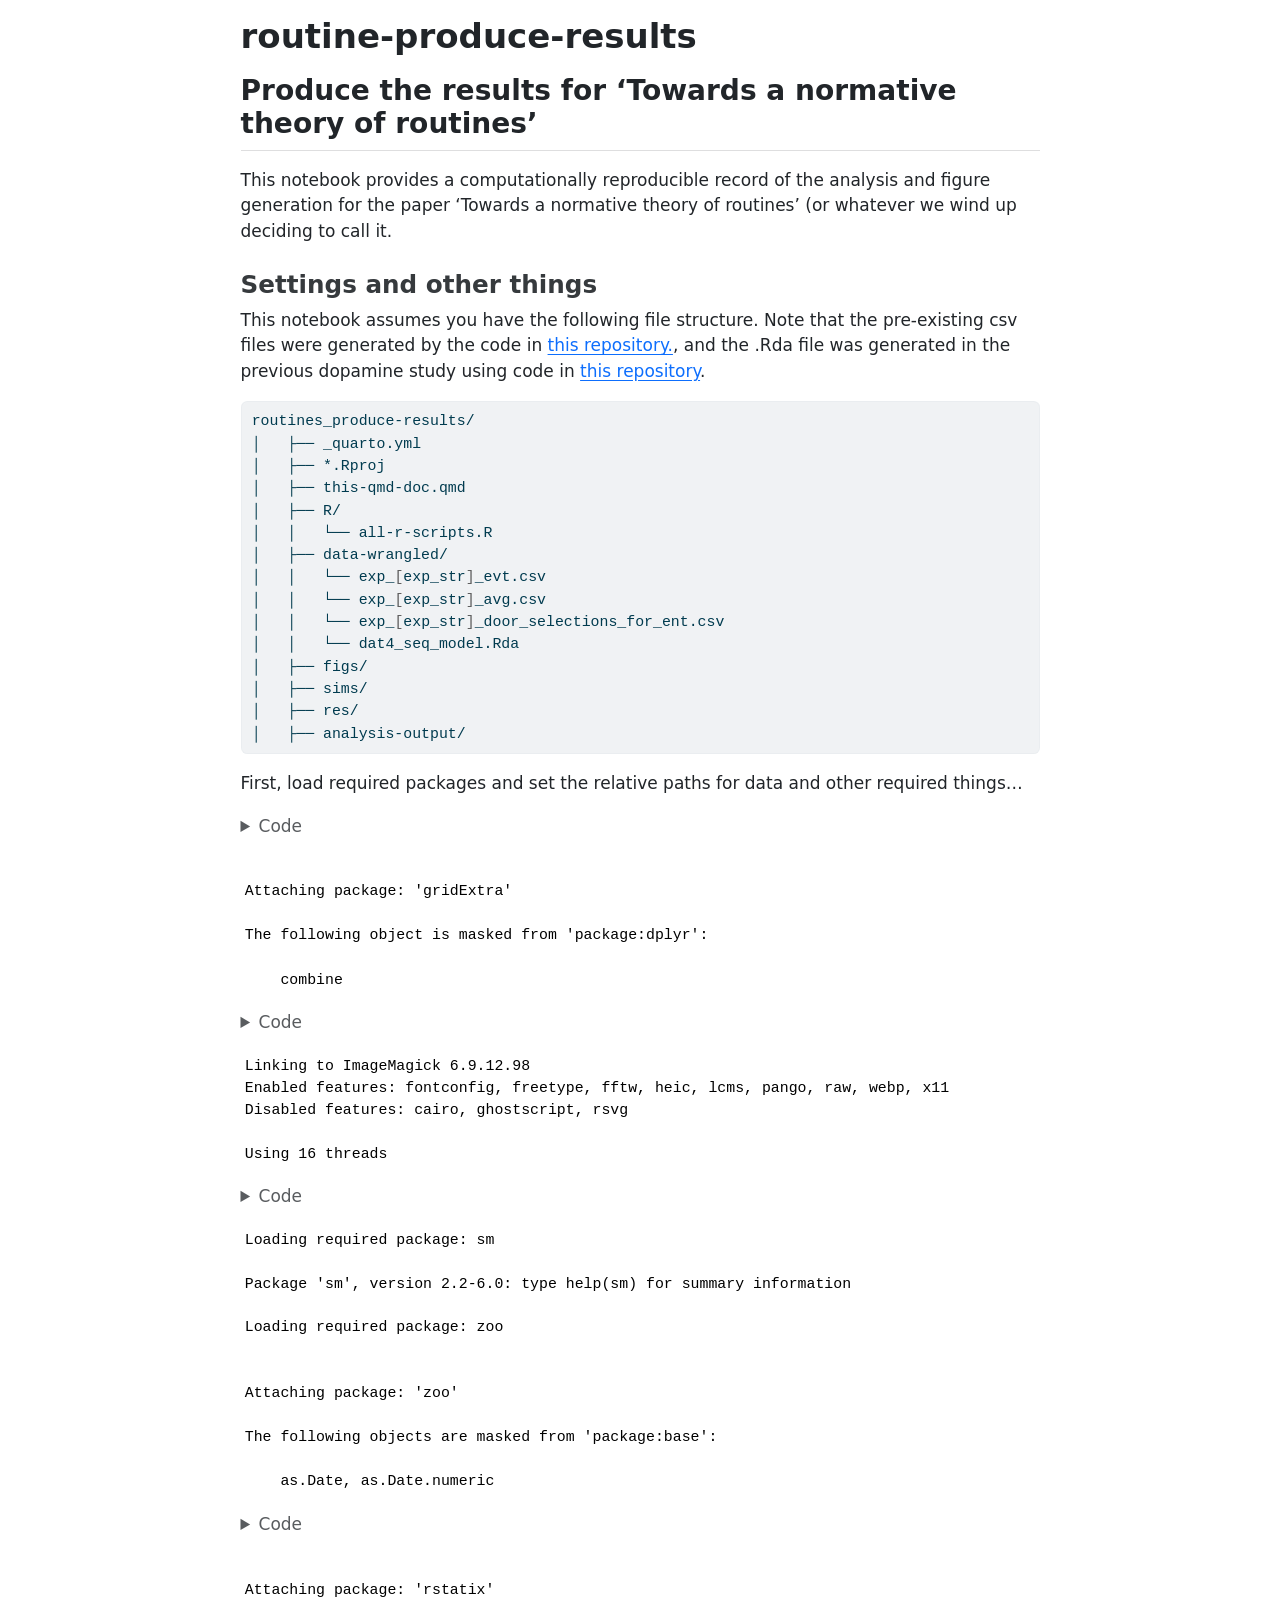
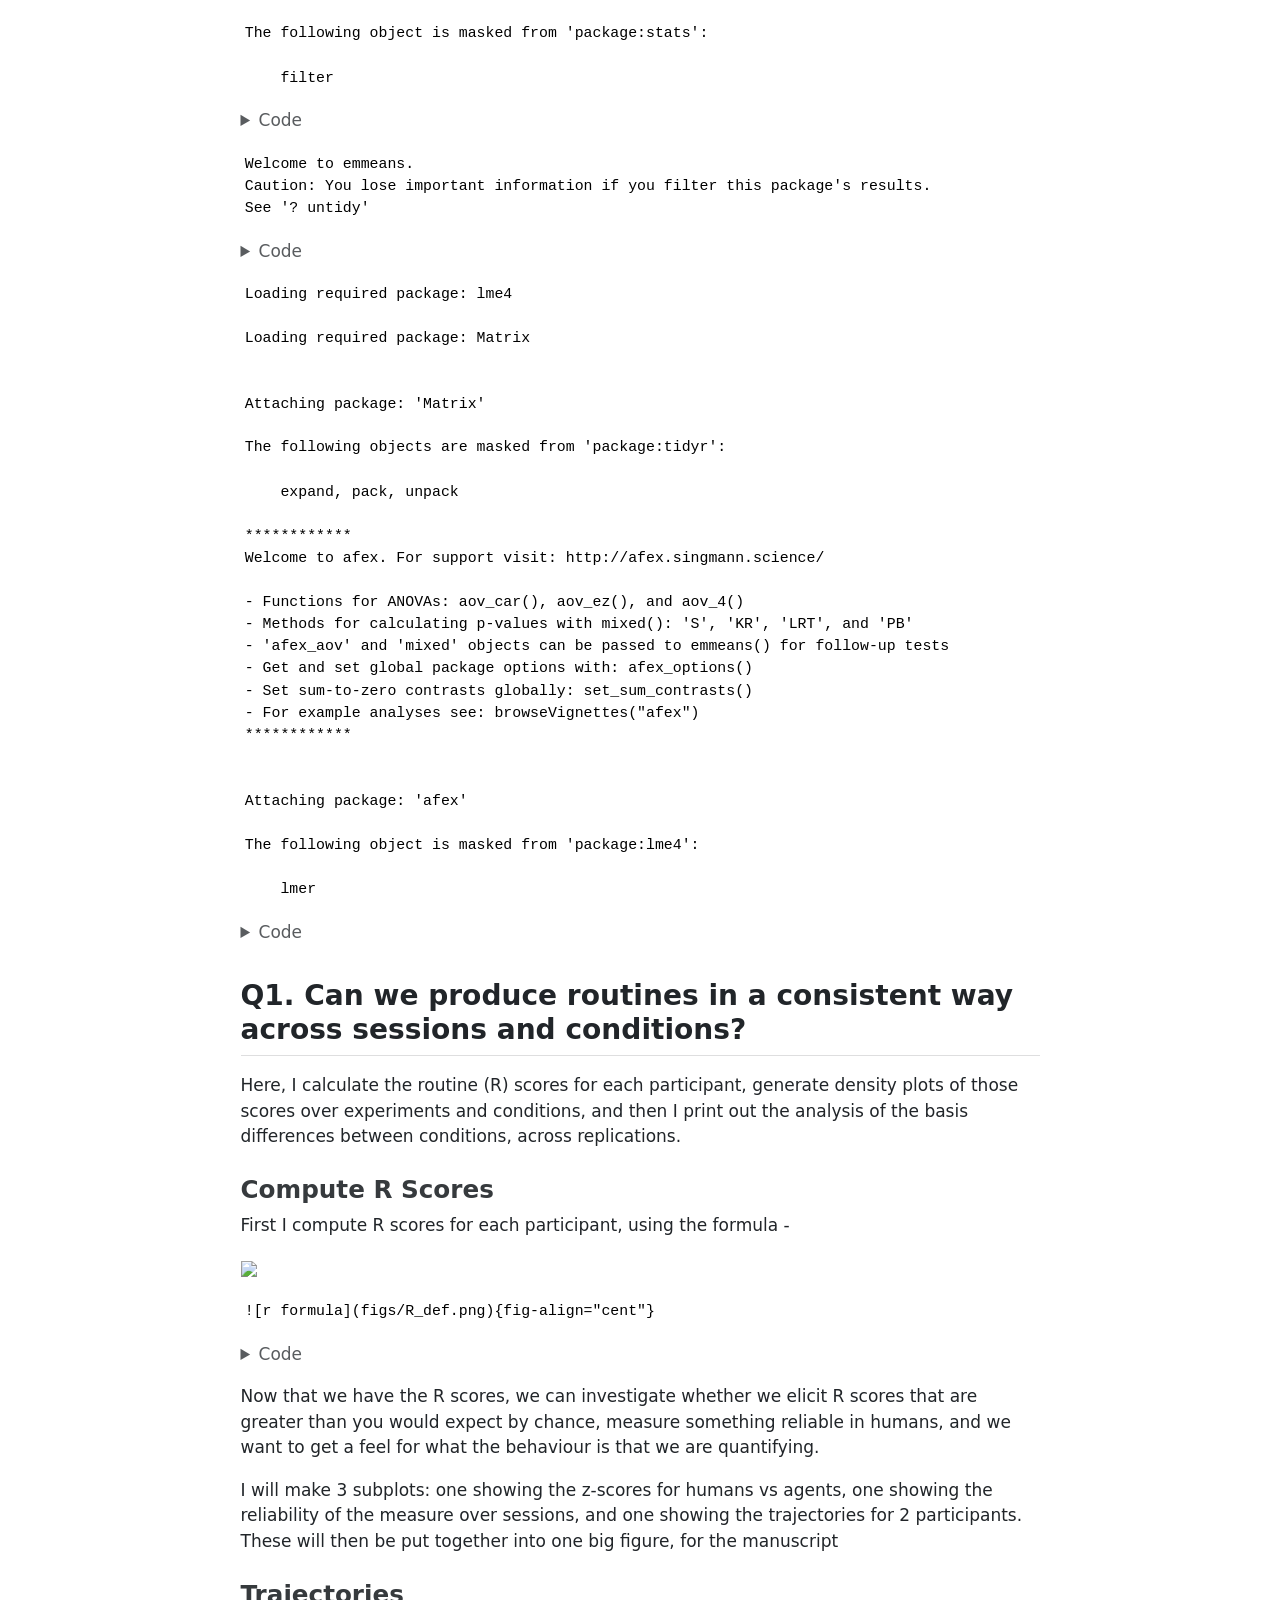
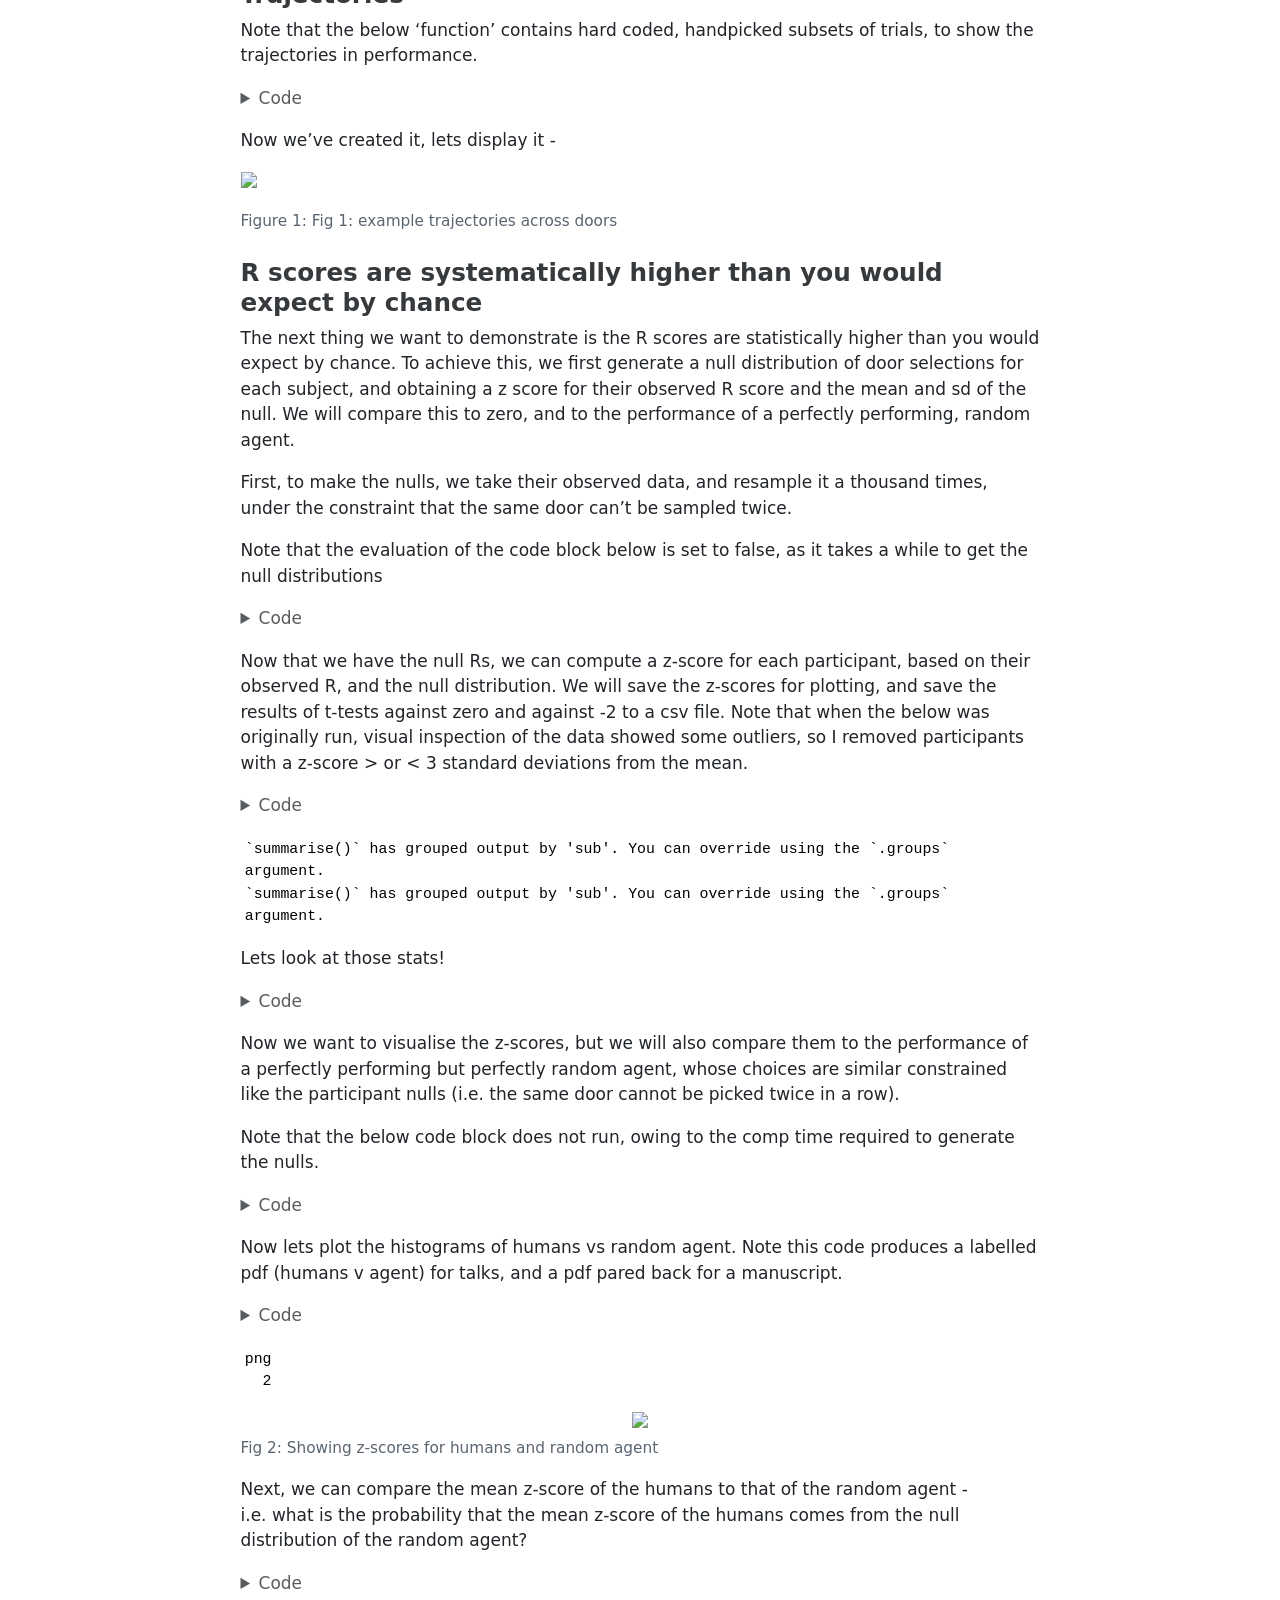
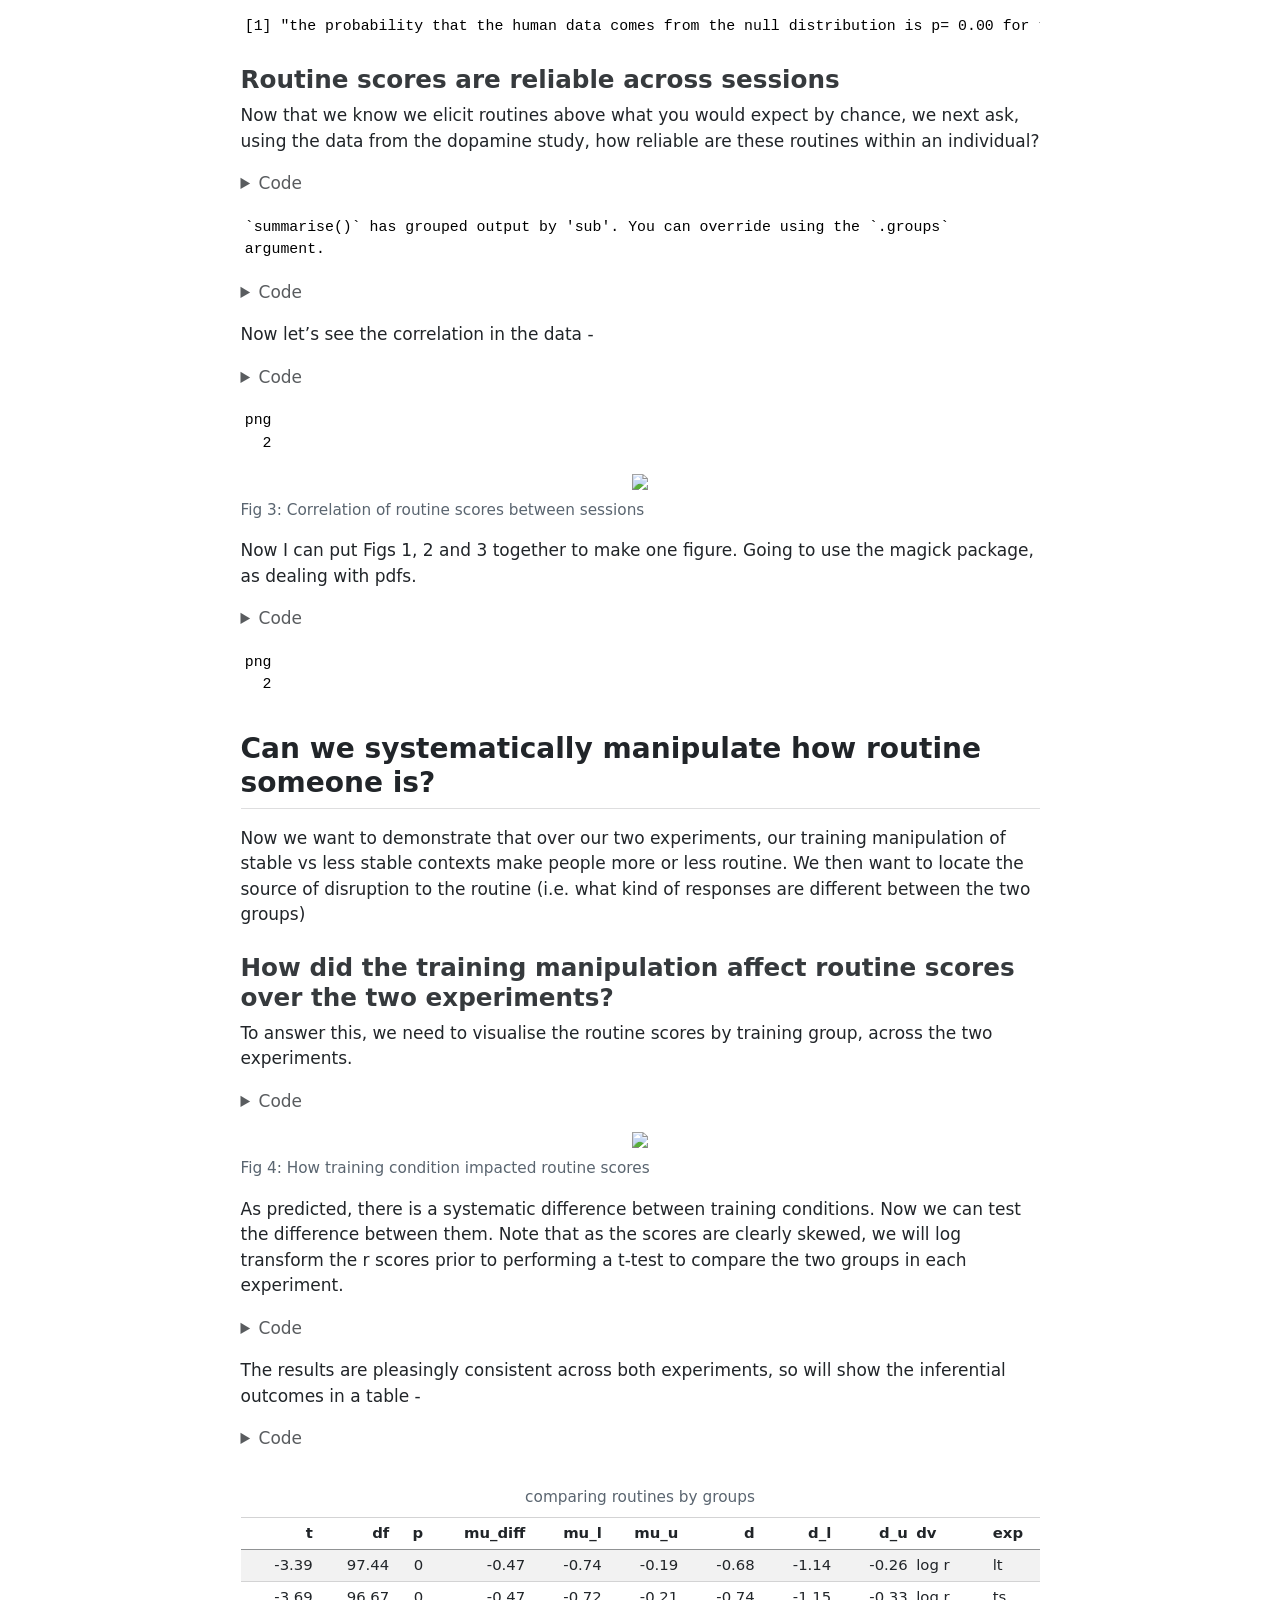
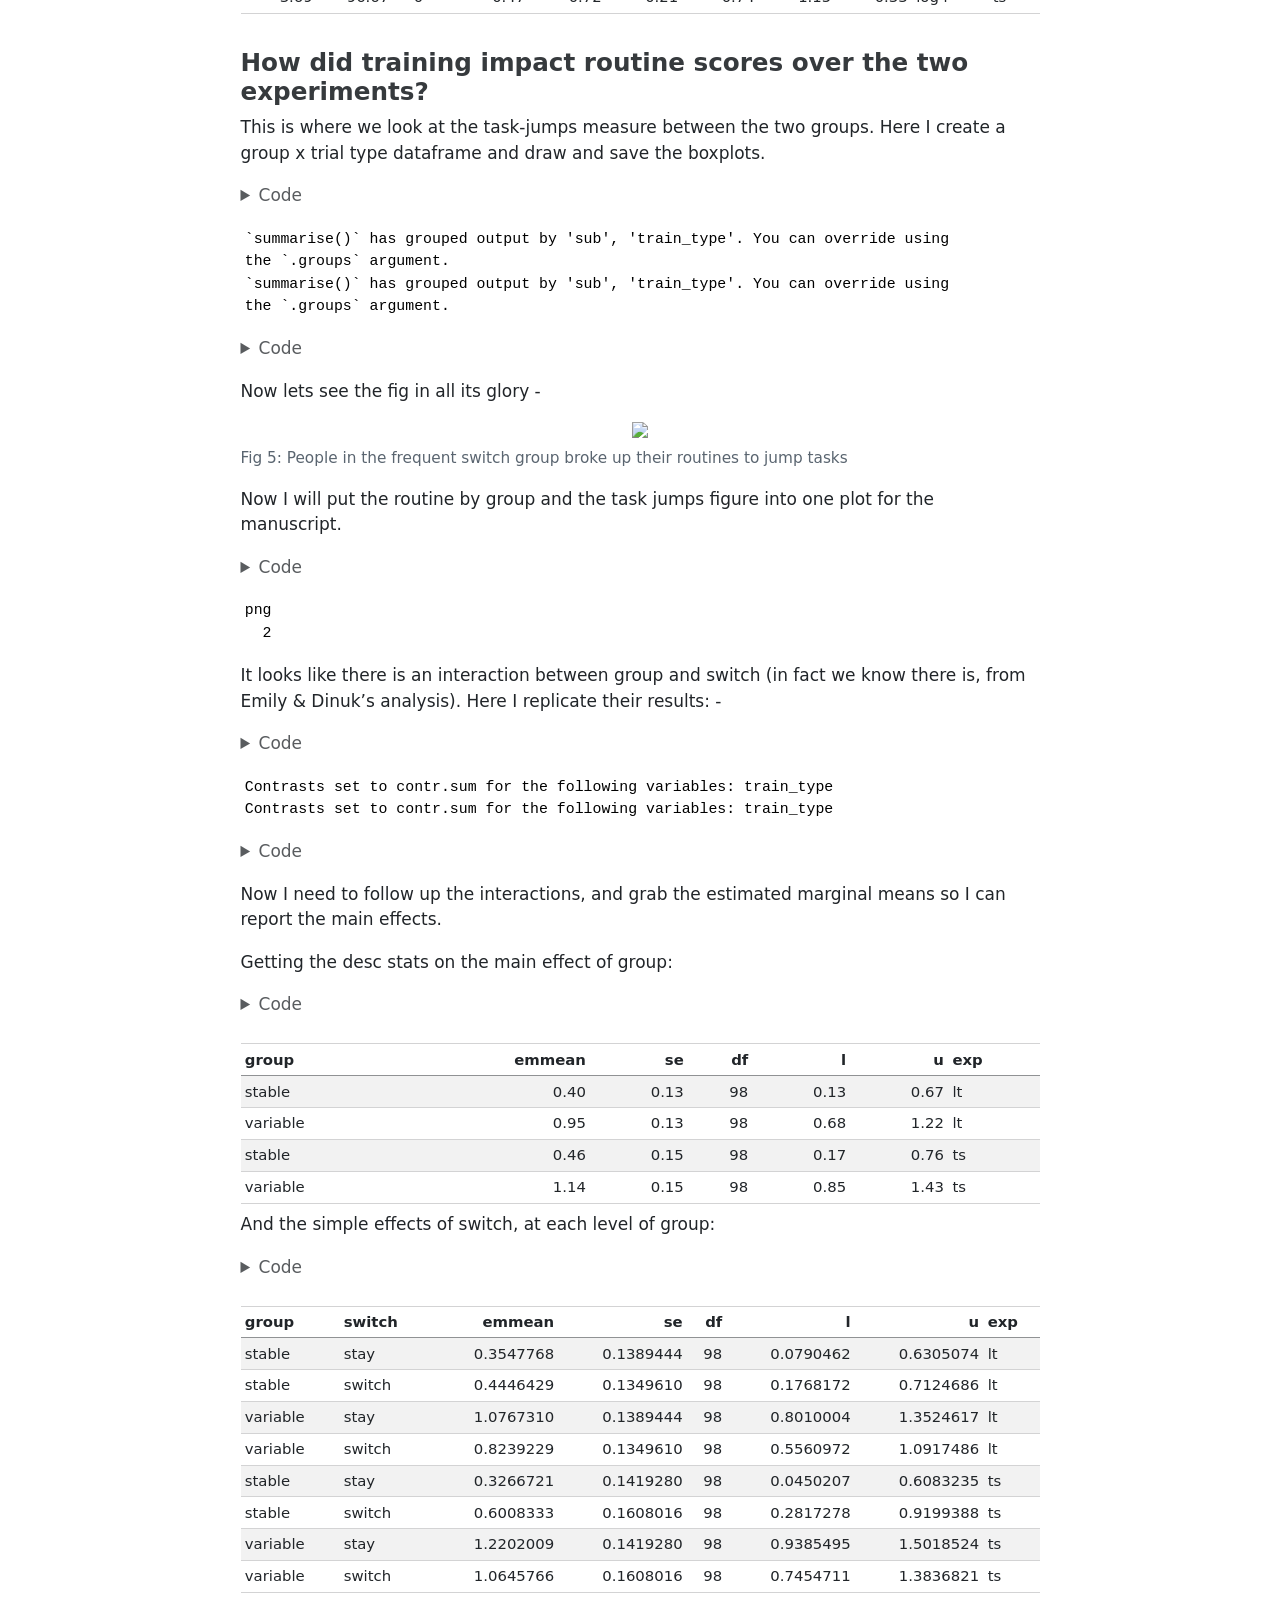
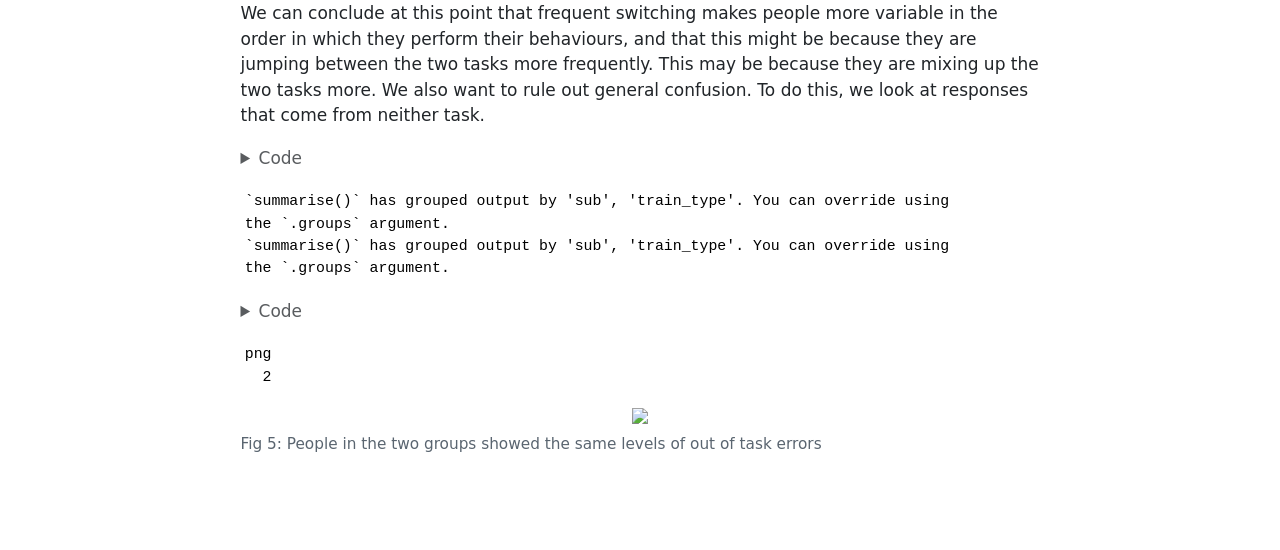
==== commit 3d10fe67: "up to modelling!" ====
--- a/routines_produce-results.html
+++ b/routines_produce-results.html
@@ -652,8 +652,8 @@
 <td style="text-align: right;">-0.74</td>
 <td style="text-align: right;">-0.19</td>
 <td style="text-align: right;">-0.68</td>
-<td style="text-align: right;">-1.11</td>
-<td style="text-align: right;">-0.29</td>
+<td style="text-align: right;">-1.14</td>
+<td style="text-align: right;">-0.26</td>
 <td style="text-align: left;">log r</td>
 <td style="text-align: left;">lt</td>
 </tr>
@@ -665,8 +665,8 @@
 <td style="text-align: right;">-0.72</td>
 <td style="text-align: right;">-0.21</td>
 <td style="text-align: right;">-0.74</td>
-<td style="text-align: right;">-1.19</td>
-<td style="text-align: right;">-0.32</td>
+<td style="text-align: right;">-1.15</td>
+<td style="text-align: right;">-0.33</td>
 <td style="text-align: left;">log r</td>
 <td style="text-align: left;">ts</td>
 </tr>
@@ -712,10 +712,13 @@
 <span id="cb53-3"><a href="#cb53-3" aria-hidden="true" tabindex="-1"></a>col_scheme <span class="ot">=</span> <span class="fu">c</span>(<span class="st">'#7570b3'</span>, <span class="st">'#e7298a'</span>)</span>
 <span id="cb53-4"><a href="#cb53-4" aria-hidden="true" tabindex="-1"></a></span>
 <span id="cb53-5"><a href="#cb53-5" aria-hidden="true" tabindex="-1"></a><span class="fu">gen_jumps_plot</span>(jumps,</span>
-<span id="cb53-6"><a href="#cb53-6" aria-hidden="true" tabindex="-1"></a>               exp_strs,</span>
-<span id="cb53-7"><a href="#cb53-7" aria-hidden="true" tabindex="-1"></a>               col_scheme,</span>
-<span id="cb53-8"><a href="#cb53-8" aria-hidden="true" tabindex="-1"></a>               j_wdth, j_hgt,</span>
-<span id="cb53-9"><a href="#cb53-9" aria-hidden="true" tabindex="-1"></a>               <span class="fu">paste</span>(fig_path, <span class="st">'task-jumps'</span>, <span class="at">sep=</span><span class="st">''</span>))</span></code><button title="Copy to Clipboard" class="code-copy-button"><i class="bi"></i></button></pre></div>
+<span id="cb53-6"><a href="#cb53-6" aria-hidden="true" tabindex="-1"></a>               <span class="st">'jumps ~ switch*train_type'</span>, </span>
+<span id="cb53-7"><a href="#cb53-7" aria-hidden="true" tabindex="-1"></a>               exp_strs,</span>
+<span id="cb53-8"><a href="#cb53-8" aria-hidden="true" tabindex="-1"></a>               col_scheme,</span>
+<span id="cb53-9"><a href="#cb53-9" aria-hidden="true" tabindex="-1"></a>               j_wdth, j_hgt,</span>
+<span id="cb53-10"><a href="#cb53-10" aria-hidden="true" tabindex="-1"></a>               <span class="fu">paste</span>(fig_path, <span class="st">'task-jumps'</span>, <span class="at">sep=</span><span class="st">''</span>),</span>
+<span id="cb53-11"><a href="#cb53-11" aria-hidden="true" tabindex="-1"></a>               <span class="at">fig_labs =</span> <span class="fu">c</span>(<span class="st">'C'</span>, <span class="st">'D'</span>),</span>
+<span id="cb53-12"><a href="#cb53-12" aria-hidden="true" tabindex="-1"></a>               <span class="at">ylabel =</span> <span class="st">'jumps'</span>)</span></code><button title="Copy to Clipboard" class="code-copy-button"><i class="bi"></i></button></pre></div>
 </details>
 </div>
 <p>Now lets see the fig in all its glory -</p>
@@ -793,81 +796,240 @@
 <span id="cb58-15"><a href="#cb58-15" aria-hidden="true" tabindex="-1"></a>                      <span class="fu">lapply</span>(<span class="dv">1</span><span class="sc">:</span><span class="fu">length</span>(exp_strs),</span>
 <span id="cb58-16"><a href="#cb58-16" aria-hidden="true" tabindex="-1"></a>                             <span class="cf">function</span>(x) <span class="fu">convert_aov_to_df</span>(tj_aovs[[x]],</span>
 <span id="cb58-17"><a href="#cb58-17" aria-hidden="true" tabindex="-1"></a>                                                           exp_strs[x])))</span>
-<span id="cb58-18"><a href="#cb58-18" aria-hidden="true" tabindex="-1"></a><span class="fu">kable</span>(tj_aov_dat, <span class="at">digits=</span><span class="dv">2</span>)</span></code><button title="Copy to Clipboard" class="code-copy-button"><i class="bi"></i></button></pre></div>
+<span id="cb58-18"><a href="#cb58-18" aria-hidden="true" tabindex="-1"></a></span>
+<span id="cb58-19"><a href="#cb58-19" aria-hidden="true" tabindex="-1"></a><span class="fu">kable</span>(tj_aov_dat, <span class="at">digits=</span><span class="dv">2</span>)</span>
+<span id="cb58-20"><a href="#cb58-20" aria-hidden="true" tabindex="-1"></a><span class="fu">write.csv</span>(tj_aov_dat, <span class="fu">paste</span>(res_path, <span class="st">'task-jumps_aov.csv'</span>), <span class="at">row.names=</span><span class="cn">FALSE</span>)</span></code><button title="Copy to Clipboard" class="code-copy-button"><i class="bi"></i></button></pre></div>
+</details>
+</div>
+<p>Now I need to follow up the interactions, and grab the estimated marginal means so I can report the main effects.</p>
+<p>Getting the desc stats on the main effect of group:</p>
+<div class="cell">
+<details class="code-fold">
+<summary>Code</summary>
+<div class="sourceCode cell-code" id="cb59"><pre class="sourceCode r code-with-copy"><code class="sourceCode r"><span id="cb59-1"><a href="#cb59-1" aria-hidden="true" tabindex="-1"></a><span class="co"># first I get the between group effect</span></span>
+<span id="cb59-2"><a href="#cb59-2" aria-hidden="true" tabindex="-1"></a>me_grp <span class="ot">&lt;-</span> <span class="fu">lapply</span>(tj_aovs, <span class="cf">function</span>(x) <span class="fu">summary</span>(<span class="fu">emmeans</span>(x, <span class="st">'train_type'</span>)))</span>
+<span id="cb59-3"><a href="#cb59-3" aria-hidden="true" tabindex="-1"></a>me_grp <span class="ot">&lt;-</span> <span class="fu">do.call</span>(rbind, me_grp)</span>
+<span id="cb59-4"><a href="#cb59-4" aria-hidden="true" tabindex="-1"></a>me_grp<span class="sc">$</span>exp <span class="ot">&lt;-</span> <span class="fu">rep</span>(exp_strs, <span class="at">each=</span><span class="fu">length</span>(<span class="fu">unique</span>(me_grp<span class="sc">$</span>train_type)))</span>
+<span id="cb59-5"><a href="#cb59-5" aria-hidden="true" tabindex="-1"></a><span class="fu">names</span>(me_grp) <span class="ot">&lt;-</span> <span class="fu">c</span>(<span class="st">'group'</span>, <span class="st">'emmean'</span>, <span class="st">'se'</span>, <span class="st">'df'</span>, <span class="st">'l'</span>, <span class="st">'u'</span>, <span class="st">'exp'</span>)</span>
+<span id="cb59-6"><a href="#cb59-6" aria-hidden="true" tabindex="-1"></a><span class="fu">write.csv</span>(me_grp, <span class="fu">paste</span>(res_path, <span class="st">'/task-jumps_ph_me-grp.csv'</span>, <span class="at">sep=</span><span class="st">''</span>))</span>
+<span id="cb59-7"><a href="#cb59-7" aria-hidden="true" tabindex="-1"></a><span class="fu">kable</span>(me_grp, <span class="at">digits=</span><span class="dv">2</span>)</span></code><button title="Copy to Clipboard" class="code-copy-button"><i class="bi"></i></button></pre></div>
 </details>
 <div class="cell-output-display">
 <table class="caption-top table table-sm table-striped small">
 <thead>
 <tr class="header">
+<th style="text-align: left;">group</th>
+<th style="text-align: right;">emmean</th>
+<th style="text-align: right;">se</th>
+<th style="text-align: right;">df</th>
+<th style="text-align: right;">l</th>
+<th style="text-align: right;">u</th>
 <th style="text-align: left;">exp</th>
-<th style="text-align: left;">effect</th>
-<th style="text-align: right;">numDF</th>
-<th style="text-align: right;">denDF</th>
-<th style="text-align: right;">Fstat</th>
-<th style="text-align: right;">ges</th>
-<th style="text-align: right;">p</th>
 </tr>
 </thead>
 <tbody>
 <tr class="odd">
+<td style="text-align: left;">stable</td>
+<td style="text-align: right;">0.40</td>
+<td style="text-align: right;">0.13</td>
+<td style="text-align: right;">98</td>
+<td style="text-align: right;">0.13</td>
+<td style="text-align: right;">0.67</td>
 <td style="text-align: left;">lt</td>
-<td style="text-align: left;">train_type</td>
-<td style="text-align: right;">1</td>
+</tr>
+<tr class="even">
+<td style="text-align: left;">variable</td>
+<td style="text-align: right;">0.95</td>
+<td style="text-align: right;">0.13</td>
 <td style="text-align: right;">98</td>
-<td style="text-align: right;">8.35</td>
-<td style="text-align: right;">0.08</td>
-<td style="text-align: right;">0.00</td>
+<td style="text-align: right;">0.68</td>
+<td style="text-align: right;">1.22</td>
+<td style="text-align: left;">lt</td>
+</tr>
+<tr class="odd">
+<td style="text-align: left;">stable</td>
+<td style="text-align: right;">0.46</td>
+<td style="text-align: right;">0.15</td>
+<td style="text-align: right;">98</td>
+<td style="text-align: right;">0.17</td>
+<td style="text-align: right;">0.76</td>
+<td style="text-align: left;">ts</td>
 </tr>
 <tr class="even">
-<td style="text-align: left;">lt</td>
-<td style="text-align: left;">switch</td>
-<td style="text-align: right;">1</td>
+<td style="text-align: left;">variable</td>
+<td style="text-align: right;">1.14</td>
+<td style="text-align: right;">0.15</td>
 <td style="text-align: right;">98</td>
-<td style="text-align: right;">5.51</td>
-<td style="text-align: right;">0.00</td>
-<td style="text-align: right;">0.02</td>
-</tr>
-<tr class="odd">
-<td style="text-align: left;">lt</td>
-<td style="text-align: left;">train_type:switch</td>
-<td style="text-align: right;">1</td>
-<td style="text-align: right;">98</td>
-<td style="text-align: right;">24.36</td>
-<td style="text-align: right;">0.01</td>
-<td style="text-align: right;">0.00</td>
-</tr>
-<tr class="even">
+<td style="text-align: right;">0.85</td>
+<td style="text-align: right;">1.43</td>
 <td style="text-align: left;">ts</td>
-<td style="text-align: left;">train_type</td>
-<td style="text-align: right;">1</td>
-<td style="text-align: right;">98</td>
-<td style="text-align: right;">10.66</td>
-<td style="text-align: right;">0.09</td>
-<td style="text-align: right;">0.00</td>
-</tr>
-<tr class="odd">
-<td style="text-align: left;">ts</td>
-<td style="text-align: left;">switch</td>
-<td style="text-align: right;">1</td>
-<td style="text-align: right;">98</td>
-<td style="text-align: right;">1.26</td>
-<td style="text-align: right;">0.00</td>
-<td style="text-align: right;">0.26</td>
-</tr>
-<tr class="even">
-<td style="text-align: left;">ts</td>
-<td style="text-align: left;">train_type:switch</td>
-<td style="text-align: right;">1</td>
-<td style="text-align: right;">98</td>
-<td style="text-align: right;">16.54</td>
-<td style="text-align: right;">0.01</td>
-<td style="text-align: right;">0.00</td>
 </tr>
 </tbody>
 </table>
 </div>
 </div>
-<p>Then the modelling analysis!</p>
+<p>And the simple effects of switch, at each level of group:</p>
+<div class="cell">
+<details class="code-fold">
+<summary>Code</summary>
+<div class="sourceCode cell-code" id="cb60"><pre class="sourceCode r code-with-copy"><code class="sourceCode r"><span id="cb60-1"><a href="#cb60-1" aria-hidden="true" tabindex="-1"></a><span class="co"># and now I test the following </span></span>
+<span id="cb60-2"><a href="#cb60-2" aria-hidden="true" tabindex="-1"></a>simp_fx <span class="ot">&lt;-</span> <span class="fu">lapply</span>(tj_aovs, <span class="cf">function</span>(x) </span>
+<span id="cb60-3"><a href="#cb60-3" aria-hidden="true" tabindex="-1"></a>           <span class="fu">list</span>(<span class="fu">summary</span>(<span class="fu">emmeans</span>(x, <span class="st">'switch'</span>, <span class="at">by=</span><span class="st">'train_type'</span>))))</span>
+<span id="cb60-4"><a href="#cb60-4" aria-hidden="true" tabindex="-1"></a>sw_by_tt <span class="ot">&lt;-</span> <span class="fu">do.call</span>(rbind, <span class="fu">lapply</span>(simp_fx, <span class="cf">function</span>(x) <span class="fu">summary</span>(x[[<span class="dv">1</span>]])))</span>
+<span id="cb60-5"><a href="#cb60-5" aria-hidden="true" tabindex="-1"></a>sw_by_tt<span class="sc">$</span>exp <span class="ot">&lt;-</span> <span class="fu">rep</span>(<span class="fu">c</span>(<span class="st">'lt'</span>,<span class="st">'ts'</span>), <span class="at">each =</span> <span class="dv">4</span>)</span>
+<span id="cb60-6"><a href="#cb60-6" aria-hidden="true" tabindex="-1"></a><span class="fu">names</span>(sw_by_tt) <span class="ot">&lt;-</span> <span class="fu">c</span>(<span class="st">'group'</span>, <span class="st">'switch'</span>, <span class="st">'emmean'</span>, </span>
+<span id="cb60-7"><a href="#cb60-7" aria-hidden="true" tabindex="-1"></a>                     <span class="st">'se'</span>, <span class="st">'df'</span>, <span class="st">'l'</span>, <span class="st">'u'</span>, <span class="st">'exp'</span>)</span>
+<span id="cb60-8"><a href="#cb60-8" aria-hidden="true" tabindex="-1"></a><span class="fu">write.csv</span>(sw_by_tt, <span class="at">file=</span><span class="fu">paste</span>(res_path, <span class="st">'task-jumps_ph_se-sw.csv'</span>, <span class="at">sep=</span><span class="st">''</span>), <span class="at">row.names=</span><span class="cn">FALSE</span>)</span>
+<span id="cb60-9"><a href="#cb60-9" aria-hidden="true" tabindex="-1"></a><span class="fu">kable</span>(sw_by_tt)</span></code><button title="Copy to Clipboard" class="code-copy-button"><i class="bi"></i></button></pre></div>
+</details>
+<div class="cell-output-display">
+<table class="caption-top table table-sm table-striped small">
+<thead>
+<tr class="header">
+<th style="text-align: left;">group</th>
+<th style="text-align: left;">switch</th>
+<th style="text-align: right;">emmean</th>
+<th style="text-align: right;">se</th>
+<th style="text-align: right;">df</th>
+<th style="text-align: right;">l</th>
+<th style="text-align: right;">u</th>
+<th style="text-align: left;">exp</th>
+</tr>
+</thead>
+<tbody>
+<tr class="odd">
+<td style="text-align: left;">stable</td>
+<td style="text-align: left;">stay</td>
+<td style="text-align: right;">0.3547768</td>
+<td style="text-align: right;">0.1389444</td>
+<td style="text-align: right;">98</td>
+<td style="text-align: right;">0.0790462</td>
+<td style="text-align: right;">0.6305074</td>
+<td style="text-align: left;">lt</td>
+</tr>
+<tr class="even">
+<td style="text-align: left;">stable</td>
+<td style="text-align: left;">switch</td>
+<td style="text-align: right;">0.4446429</td>
+<td style="text-align: right;">0.1349610</td>
+<td style="text-align: right;">98</td>
+<td style="text-align: right;">0.1768172</td>
+<td style="text-align: right;">0.7124686</td>
+<td style="text-align: left;">lt</td>
+</tr>
+<tr class="odd">
+<td style="text-align: left;">variable</td>
+<td style="text-align: left;">stay</td>
+<td style="text-align: right;">1.0767310</td>
+<td style="text-align: right;">0.1389444</td>
+<td style="text-align: right;">98</td>
+<td style="text-align: right;">0.8010004</td>
+<td style="text-align: right;">1.3524617</td>
+<td style="text-align: left;">lt</td>
+</tr>
+<tr class="even">
+<td style="text-align: left;">variable</td>
+<td style="text-align: left;">switch</td>
+<td style="text-align: right;">0.8239229</td>
+<td style="text-align: right;">0.1349610</td>
+<td style="text-align: right;">98</td>
+<td style="text-align: right;">0.5560972</td>
+<td style="text-align: right;">1.0917486</td>
+<td style="text-align: left;">lt</td>
+</tr>
+<tr class="odd">
+<td style="text-align: left;">stable</td>
+<td style="text-align: left;">stay</td>
+<td style="text-align: right;">0.3266721</td>
+<td style="text-align: right;">0.1419280</td>
+<td style="text-align: right;">98</td>
+<td style="text-align: right;">0.0450207</td>
+<td style="text-align: right;">0.6083235</td>
+<td style="text-align: left;">ts</td>
+</tr>
+<tr class="even">
+<td style="text-align: left;">stable</td>
+<td style="text-align: left;">switch</td>
+<td style="text-align: right;">0.6008333</td>
+<td style="text-align: right;">0.1608016</td>
+<td style="text-align: right;">98</td>
+<td style="text-align: right;">0.2817278</td>
+<td style="text-align: right;">0.9199388</td>
+<td style="text-align: left;">ts</td>
+</tr>
+<tr class="odd">
+<td style="text-align: left;">variable</td>
+<td style="text-align: left;">stay</td>
+<td style="text-align: right;">1.2202009</td>
+<td style="text-align: right;">0.1419280</td>
+<td style="text-align: right;">98</td>
+<td style="text-align: right;">0.9385495</td>
+<td style="text-align: right;">1.5018524</td>
+<td style="text-align: left;">ts</td>
+</tr>
+<tr class="even">
+<td style="text-align: left;">variable</td>
+<td style="text-align: left;">switch</td>
+<td style="text-align: right;">1.0645766</td>
+<td style="text-align: right;">0.1608016</td>
+<td style="text-align: right;">98</td>
+<td style="text-align: right;">0.7454711</td>
+<td style="text-align: right;">1.3836821</td>
+<td style="text-align: left;">ts</td>
+</tr>
+</tbody>
+</table>
+</div>
+</div>
+<p>We can conclude at this point that frequent switching makes people more variable in the order in which they perform their behaviours, and that this might be because they are jumping between the two tasks more frequently. This may be because they are mixing up the two tasks more. We also want to rule out general confusion. To do this, we look at responses that come from neither task.</p>
+<div class="cell">
+<details class="code-fold">
+<summary>Code</summary>
+<div class="sourceCode cell-code" id="cb61"><pre class="sourceCode r code-with-copy"><code class="sourceCode r"><span id="cb61-1"><a href="#cb61-1" aria-hidden="true" tabindex="-1"></a><span class="co"># get general errors data</span></span>
+<span id="cb61-2"><a href="#cb61-2" aria-hidden="true" tabindex="-1"></a>get_error_data <span class="ot">&lt;-</span> <span class="cf">function</span>(exp_str, data_path){</span>
+<span id="cb61-3"><a href="#cb61-3" aria-hidden="true" tabindex="-1"></a>  </span>
+<span id="cb61-4"><a href="#cb61-4" aria-hidden="true" tabindex="-1"></a>  tmp <span class="ot">&lt;-</span> <span class="fu">read.csv</span>(<span class="fu">paste</span>(data_path, <span class="st">'exp_'</span>, exp_str,</span>
+<span id="cb61-5"><a href="#cb61-5" aria-hidden="true" tabindex="-1"></a>                        <span class="st">'_avg.csv'</span>, <span class="at">sep=</span><span class="st">''</span>)) <span class="sc">%&gt;%</span></span>
+<span id="cb61-6"><a href="#cb61-6" aria-hidden="true" tabindex="-1"></a>    <span class="fu">filter</span>(ses <span class="sc">==</span> <span class="dv">2</span>) <span class="sc">%&gt;%</span></span>
+<span id="cb61-7"><a href="#cb61-7" aria-hidden="true" tabindex="-1"></a>    <span class="fu">select</span>(sub, train_type, context, <span class="cf">switch</span>, general_errors) <span class="sc">%&gt;%</span></span>
+<span id="cb61-8"><a href="#cb61-8" aria-hidden="true" tabindex="-1"></a>    <span class="fu">group_by</span>(sub, train_type, <span class="cf">switch</span>) <span class="sc">%&gt;%</span> </span>
+<span id="cb61-9"><a href="#cb61-9" aria-hidden="true" tabindex="-1"></a>    <span class="fu">summarise</span>(<span class="at">errors=</span><span class="fu">mean</span>(general_errors)) <span class="sc">%&gt;%</span></span>
+<span id="cb61-10"><a href="#cb61-10" aria-hidden="true" tabindex="-1"></a>    <span class="fu">ungroup</span>()</span>
+<span id="cb61-11"><a href="#cb61-11" aria-hidden="true" tabindex="-1"></a>  tmp<span class="sc">$</span>exp <span class="ot">=</span> exp_str</span>
+<span id="cb61-12"><a href="#cb61-12" aria-hidden="true" tabindex="-1"></a>  tmp</span>
+<span id="cb61-13"><a href="#cb61-13" aria-hidden="true" tabindex="-1"></a>}</span>
+<span id="cb61-14"><a href="#cb61-14" aria-hidden="true" tabindex="-1"></a></span>
+<span id="cb61-15"><a href="#cb61-15" aria-hidden="true" tabindex="-1"></a>errors <span class="ot">&lt;-</span> <span class="fu">do.call</span>(rbind, <span class="fu">lapply</span>(exp_strs, get_error_data,</span>
+<span id="cb61-16"><a href="#cb61-16" aria-hidden="true" tabindex="-1"></a>                                <span class="at">data_path =</span> data_path))</span></code><button title="Copy to Clipboard" class="code-copy-button"><i class="bi"></i></button></pre></div>
+</details>
+<div class="cell-output cell-output-stderr">
+<pre><code>`summarise()` has grouped output by 'sub', 'train_type'. You can override using
+the `.groups` argument.
+`summarise()` has grouped output by 'sub', 'train_type'. You can override using
+the `.groups` argument.</code></pre>
+</div>
+<details class="code-fold">
+<summary>Code</summary>
+<div class="sourceCode cell-code" id="cb63"><pre class="sourceCode r code-with-copy"><code class="sourceCode r"><span id="cb63-1"><a href="#cb63-1" aria-hidden="true" tabindex="-1"></a><span class="fu">gen_jumps_plot</span>(errors,</span>
+<span id="cb63-2"><a href="#cb63-2" aria-hidden="true" tabindex="-1"></a>               <span class="st">'errors ~ switch*train_type'</span>,</span>
+<span id="cb63-3"><a href="#cb63-3" aria-hidden="true" tabindex="-1"></a>               exp_strs,</span>
+<span id="cb63-4"><a href="#cb63-4" aria-hidden="true" tabindex="-1"></a>               col_scheme,</span>
+<span id="cb63-5"><a href="#cb63-5" aria-hidden="true" tabindex="-1"></a>               j_wdth, j_hgt,</span>
+<span id="cb63-6"><a href="#cb63-6" aria-hidden="true" tabindex="-1"></a>               <span class="fu">paste</span>(fig_path, <span class="st">'general-errors'</span>, <span class="at">sep=</span><span class="st">''</span>),</span>
+<span id="cb63-7"><a href="#cb63-7" aria-hidden="true" tabindex="-1"></a>               <span class="at">fig_labs =</span> <span class="fu">c</span>(<span class="st">'A'</span>, <span class="st">'B'</span>),</span>
+<span id="cb63-8"><a href="#cb63-8" aria-hidden="true" tabindex="-1"></a>               <span class="at">ylabel =</span> <span class="st">'errors'</span>)</span></code><button title="Copy to Clipboard" class="code-copy-button"><i class="bi"></i></button></pre></div>
+</details>
+<div class="cell-output cell-output-stdout">
+<pre><code>png 
+  2 </code></pre>
+</div>
+</div>
+<div class="quarto-figure quarto-figure-center">
+<figure class="figure">
+<p><img src="figs/general-errors_4tlks.svg" class="img-fluid figure-img"></p>
+<figcaption>Fig 5: People in the two groups showed the same levels of out of task errors</figcaption>
+</figure>
+</div>
 </section>
 </section>
 
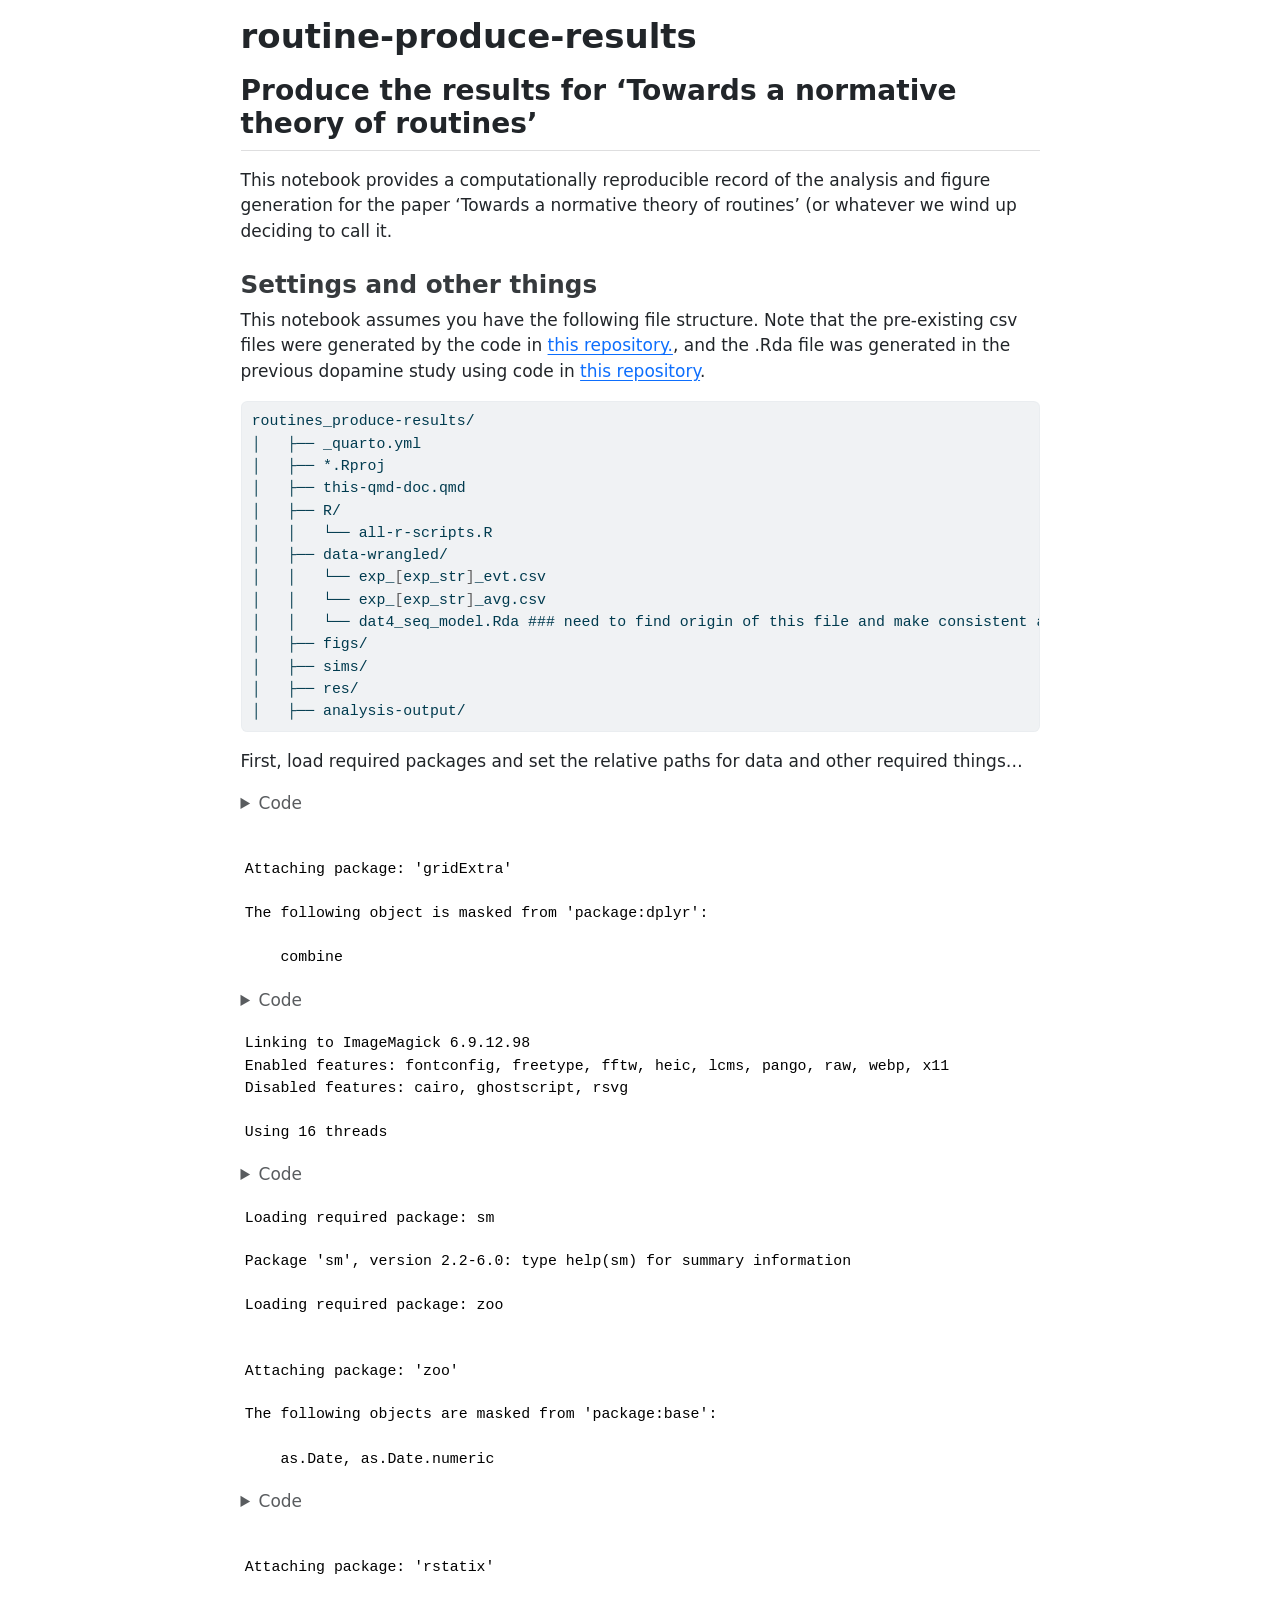
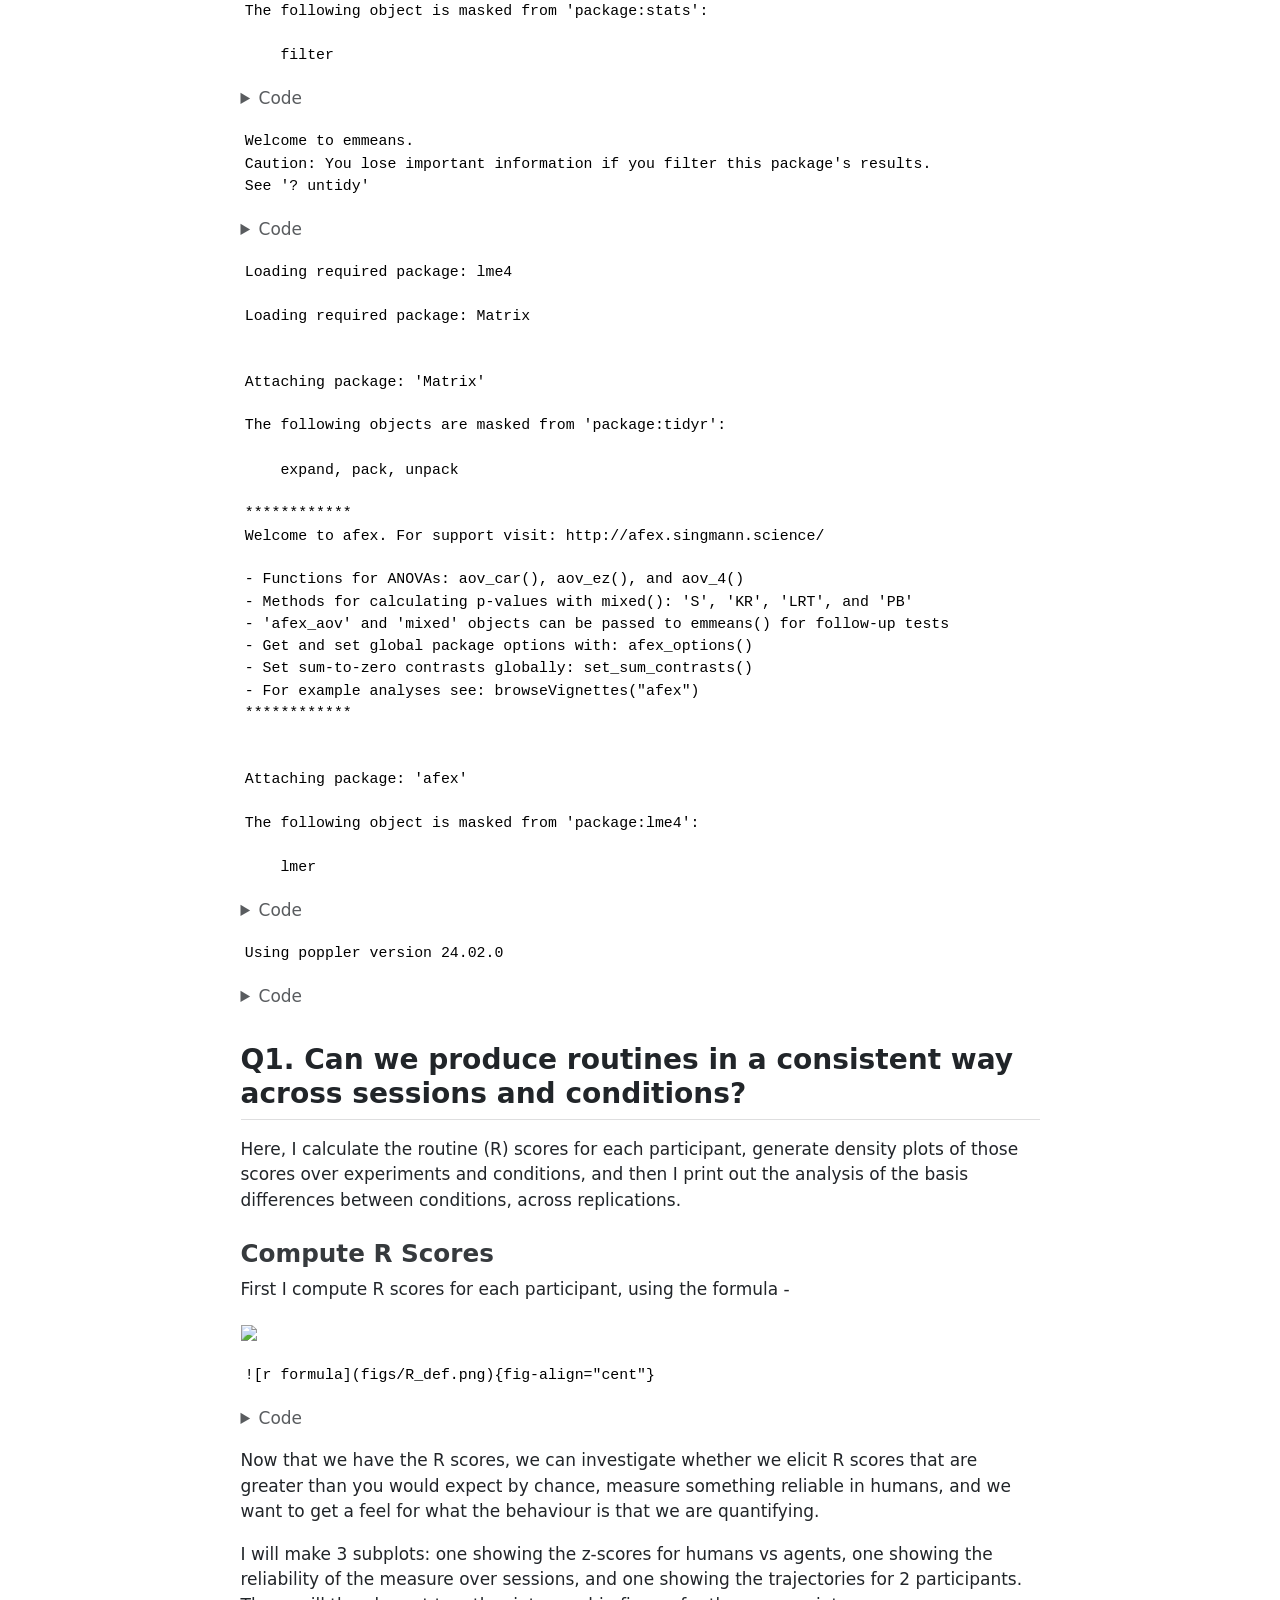
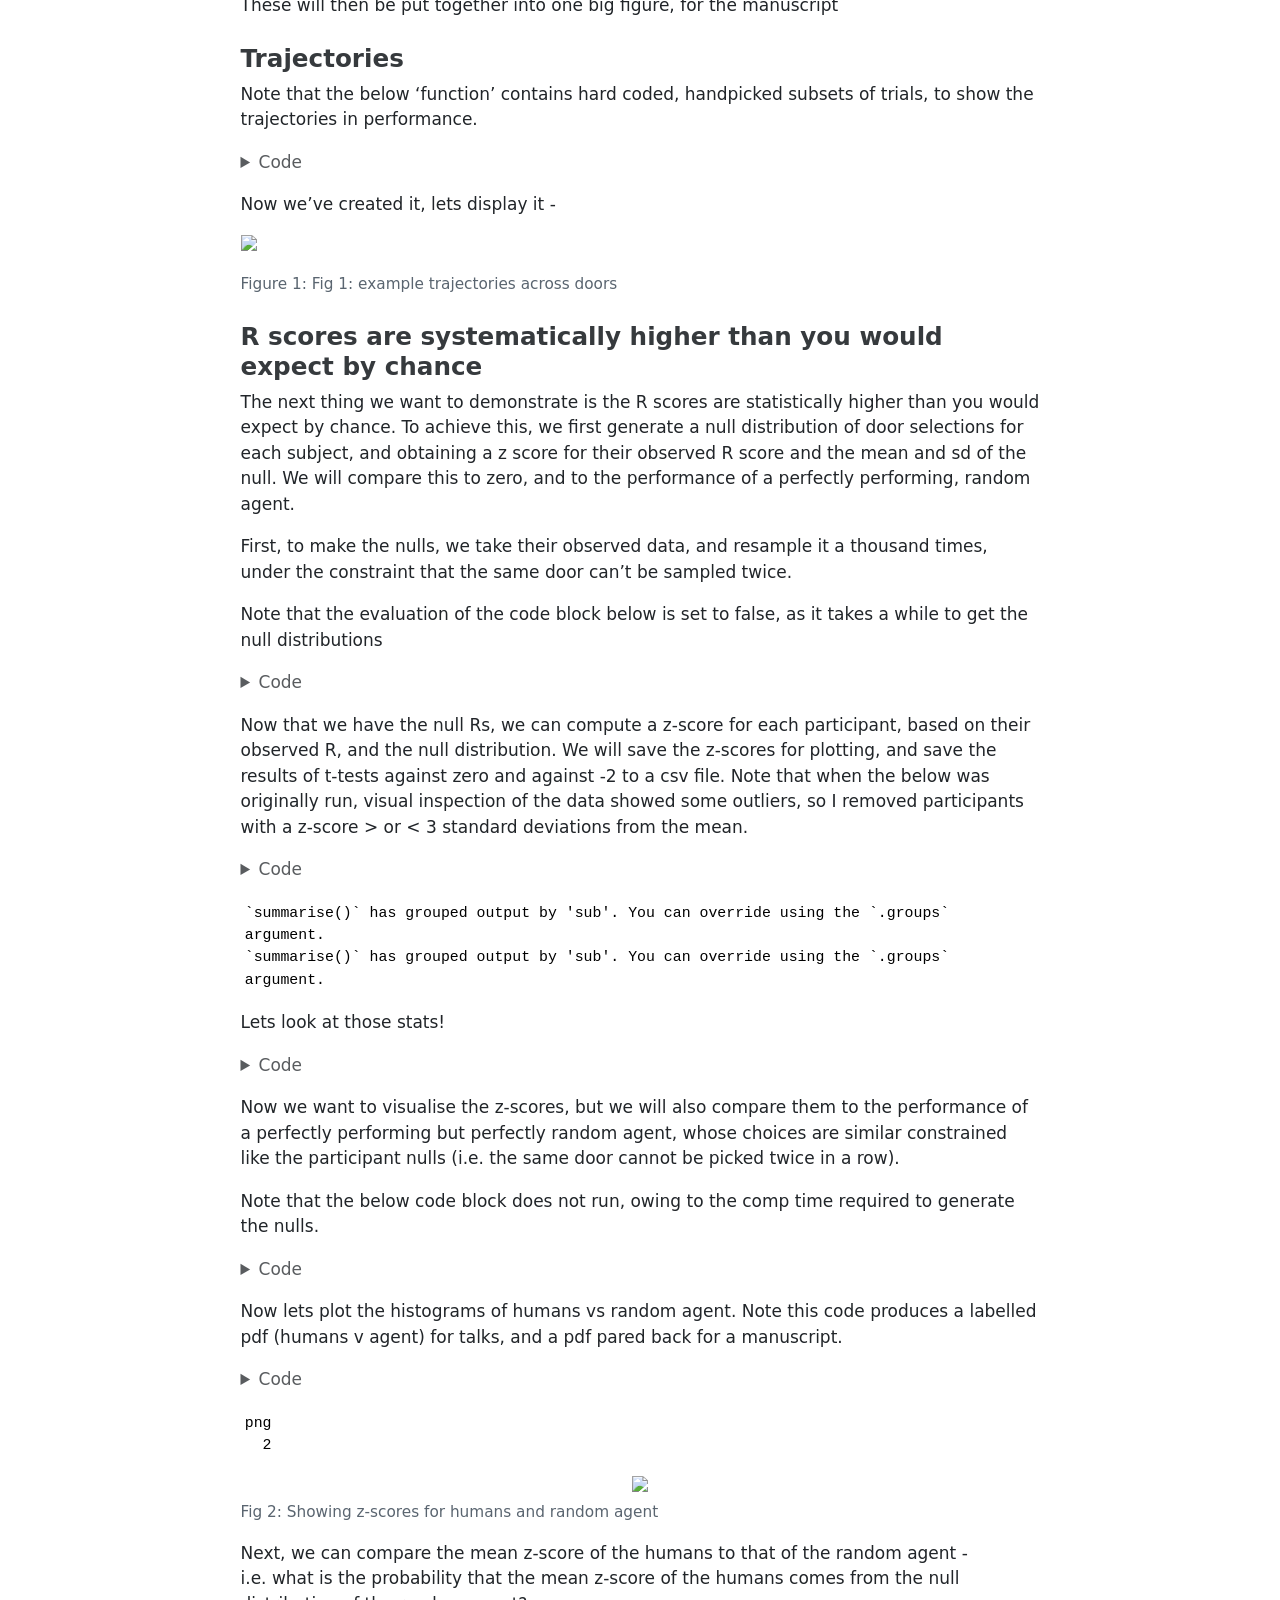
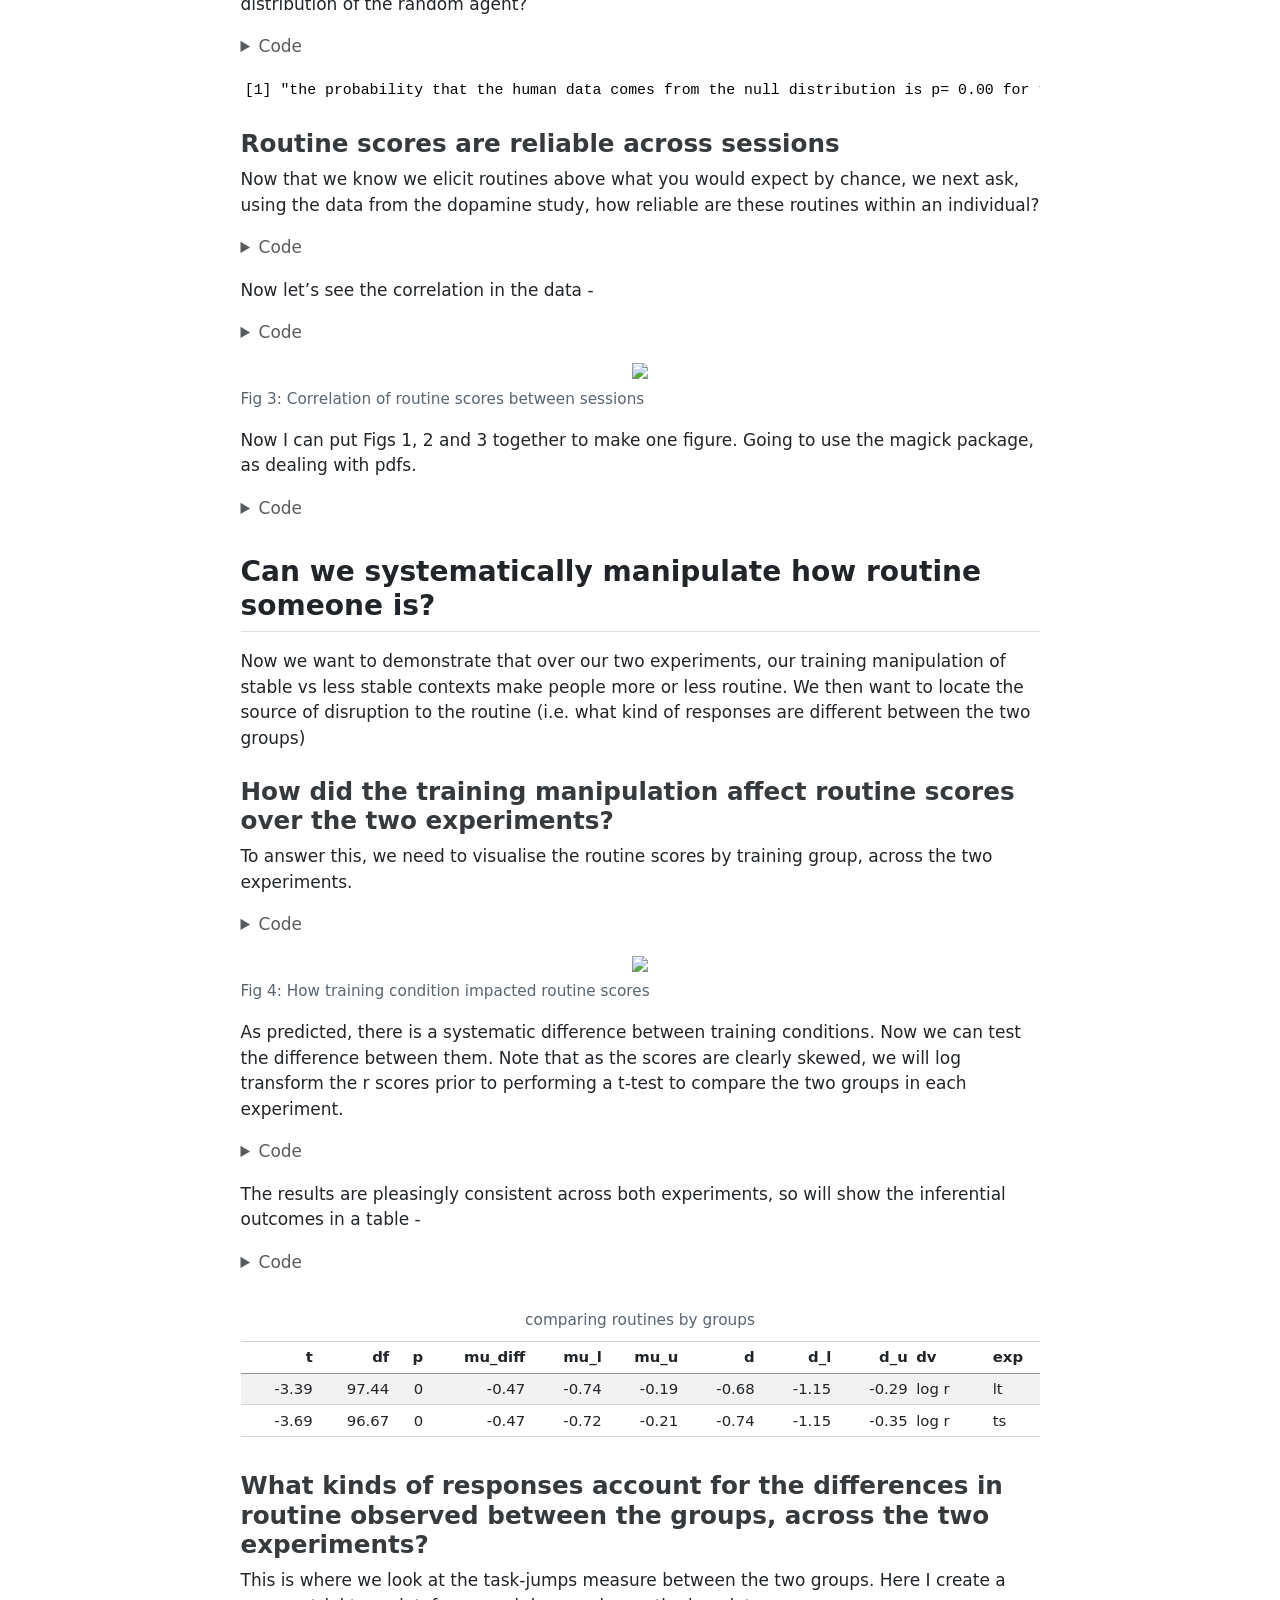
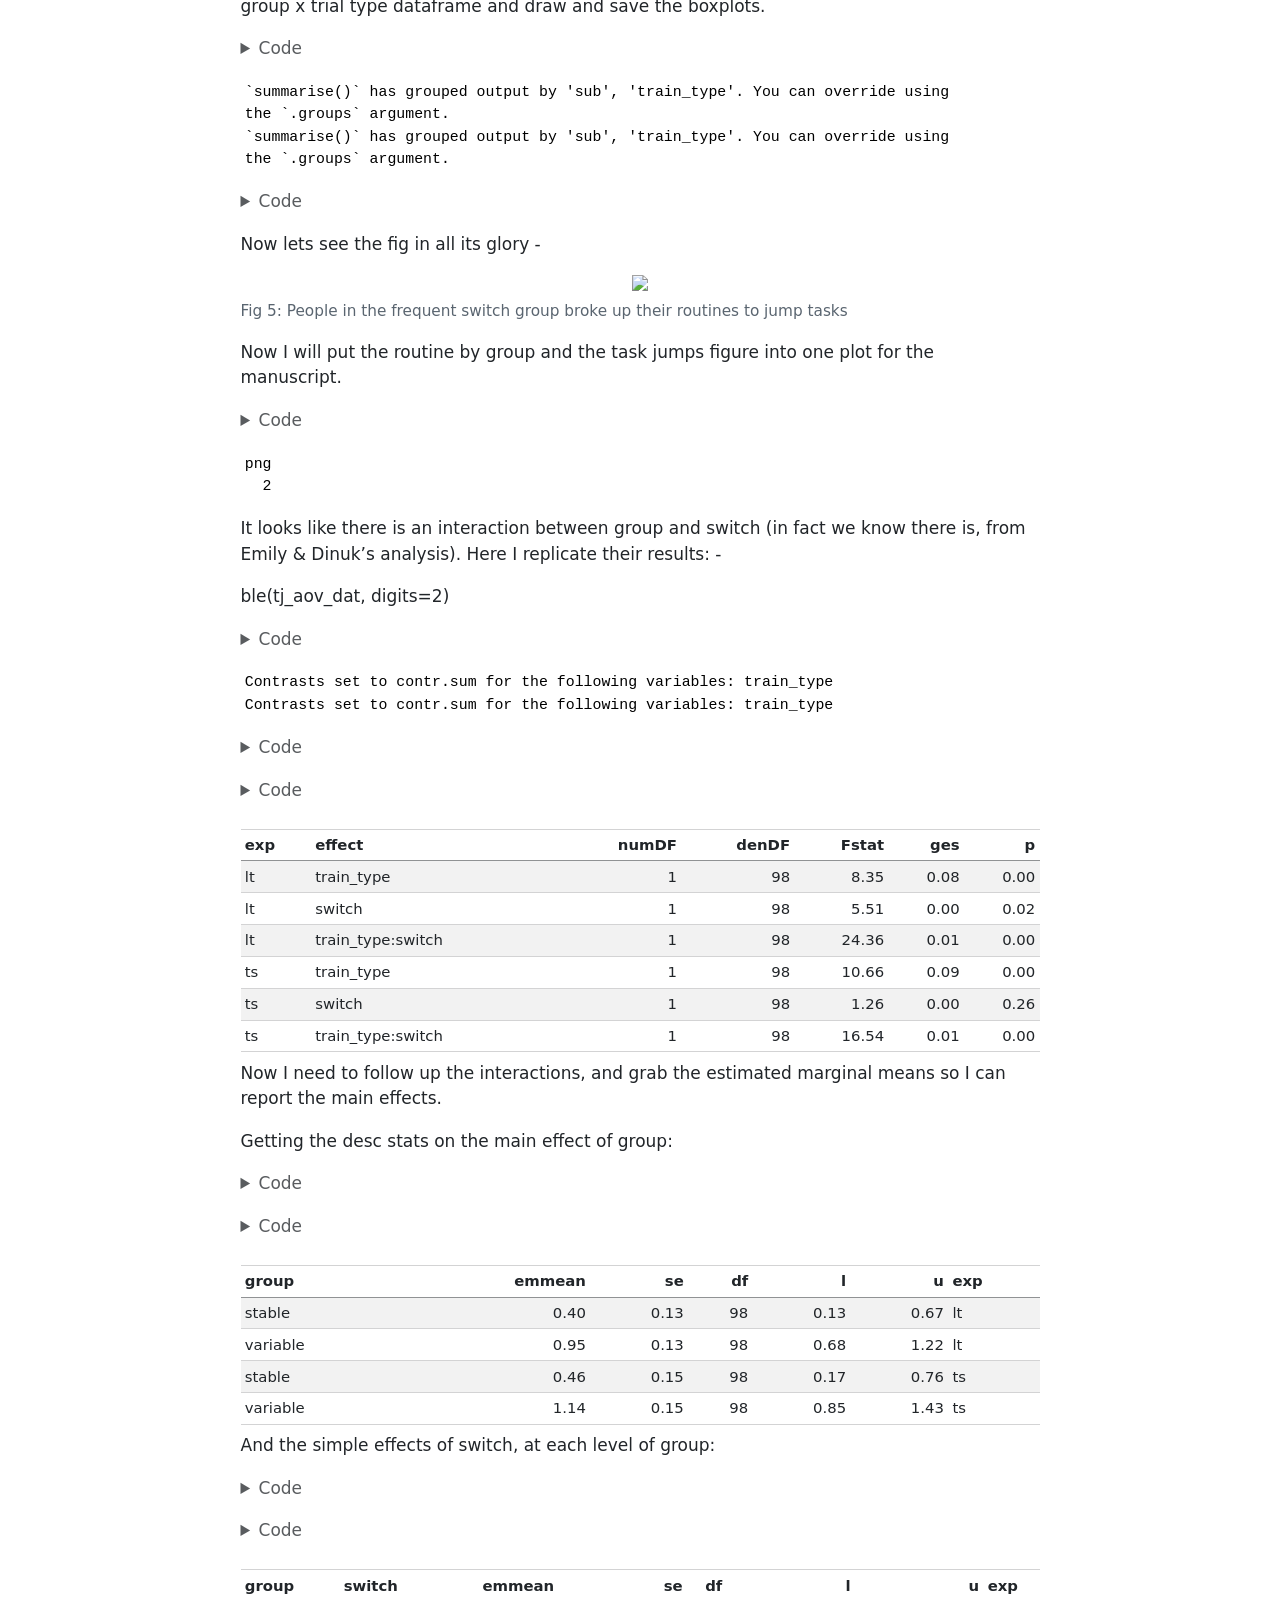
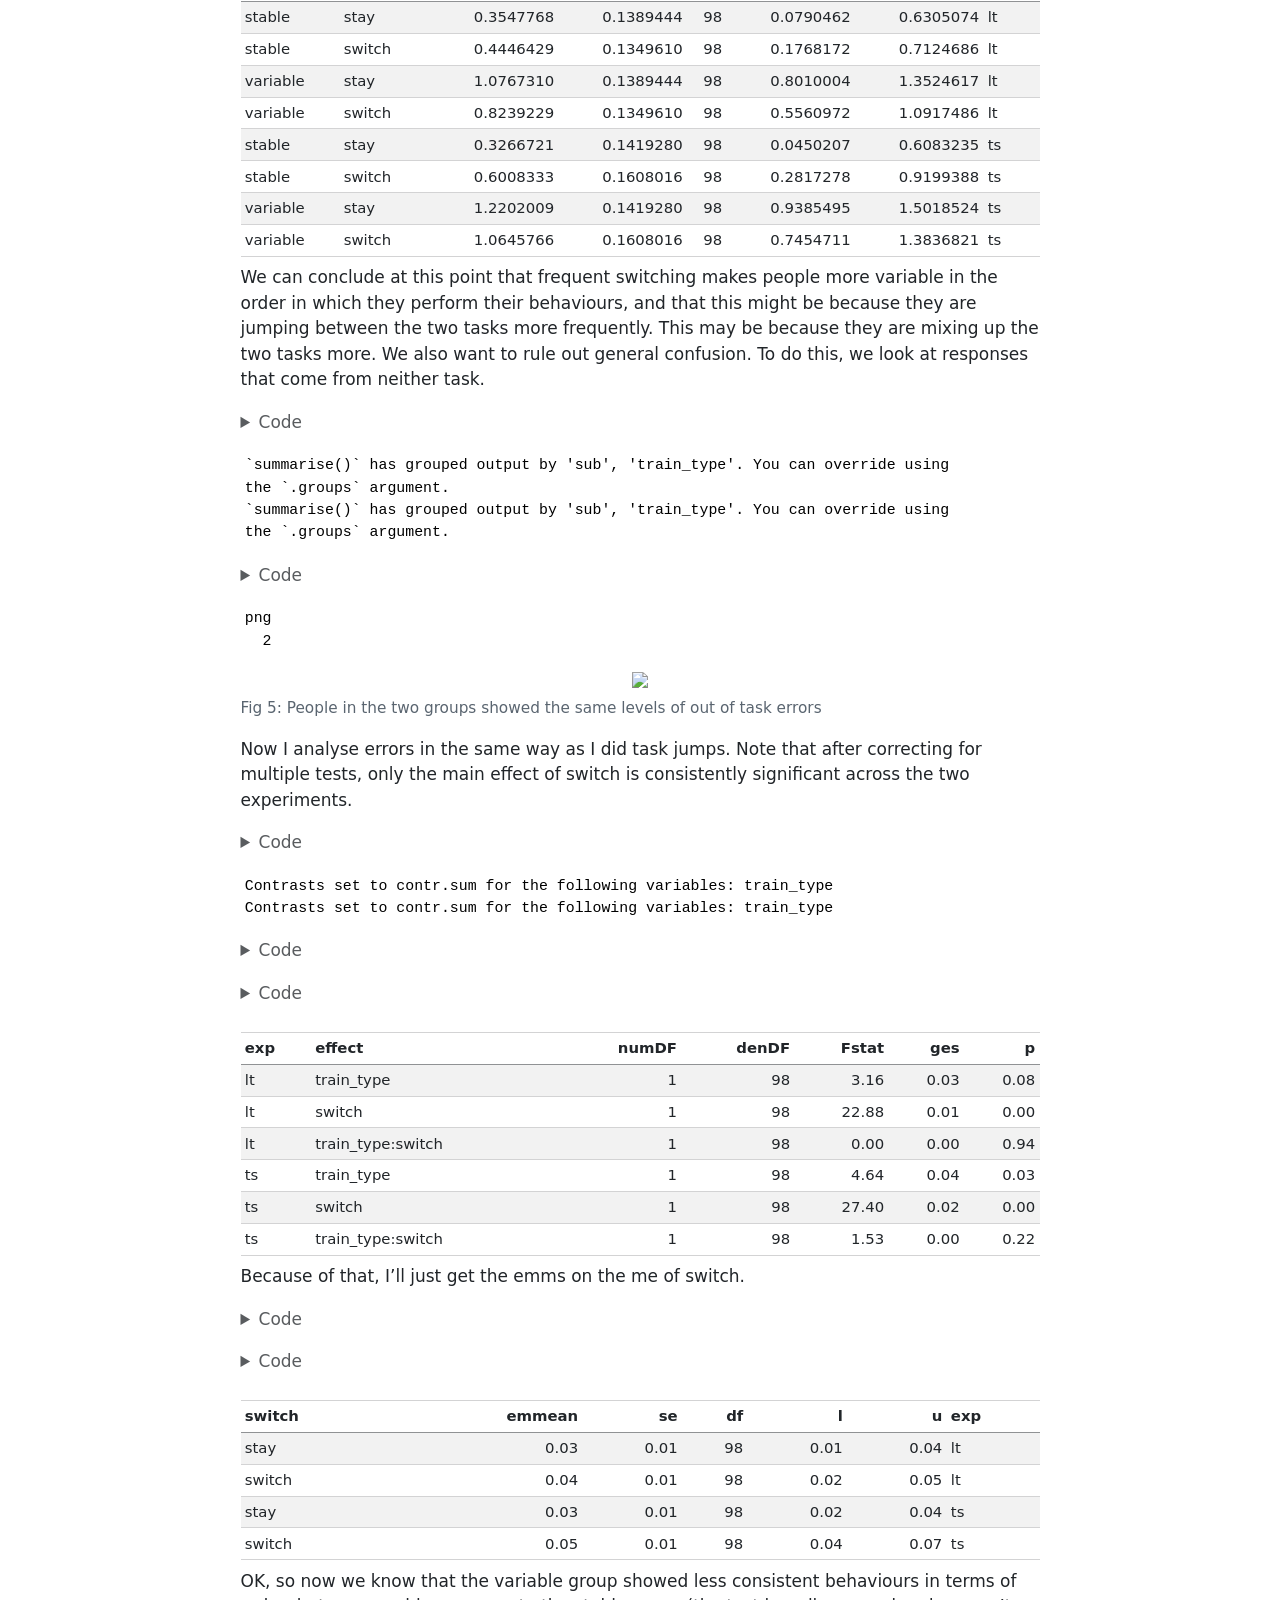
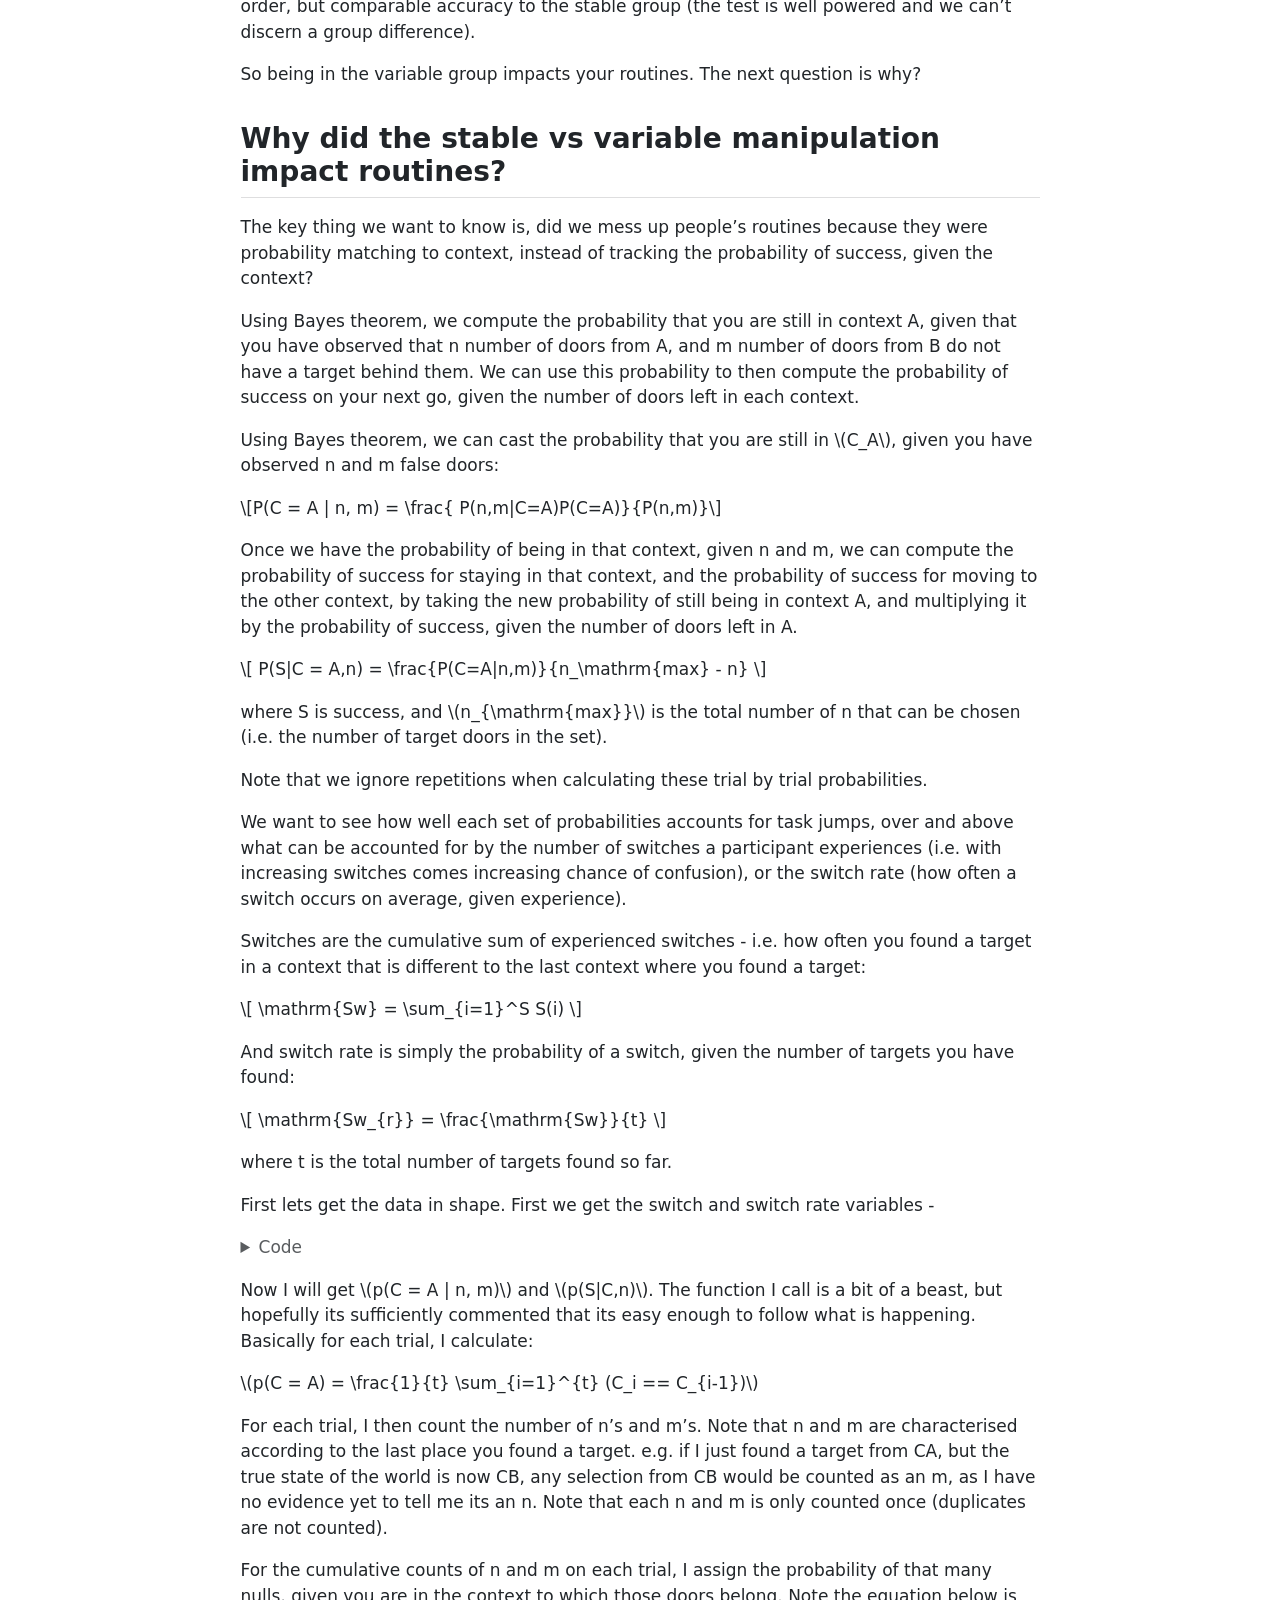
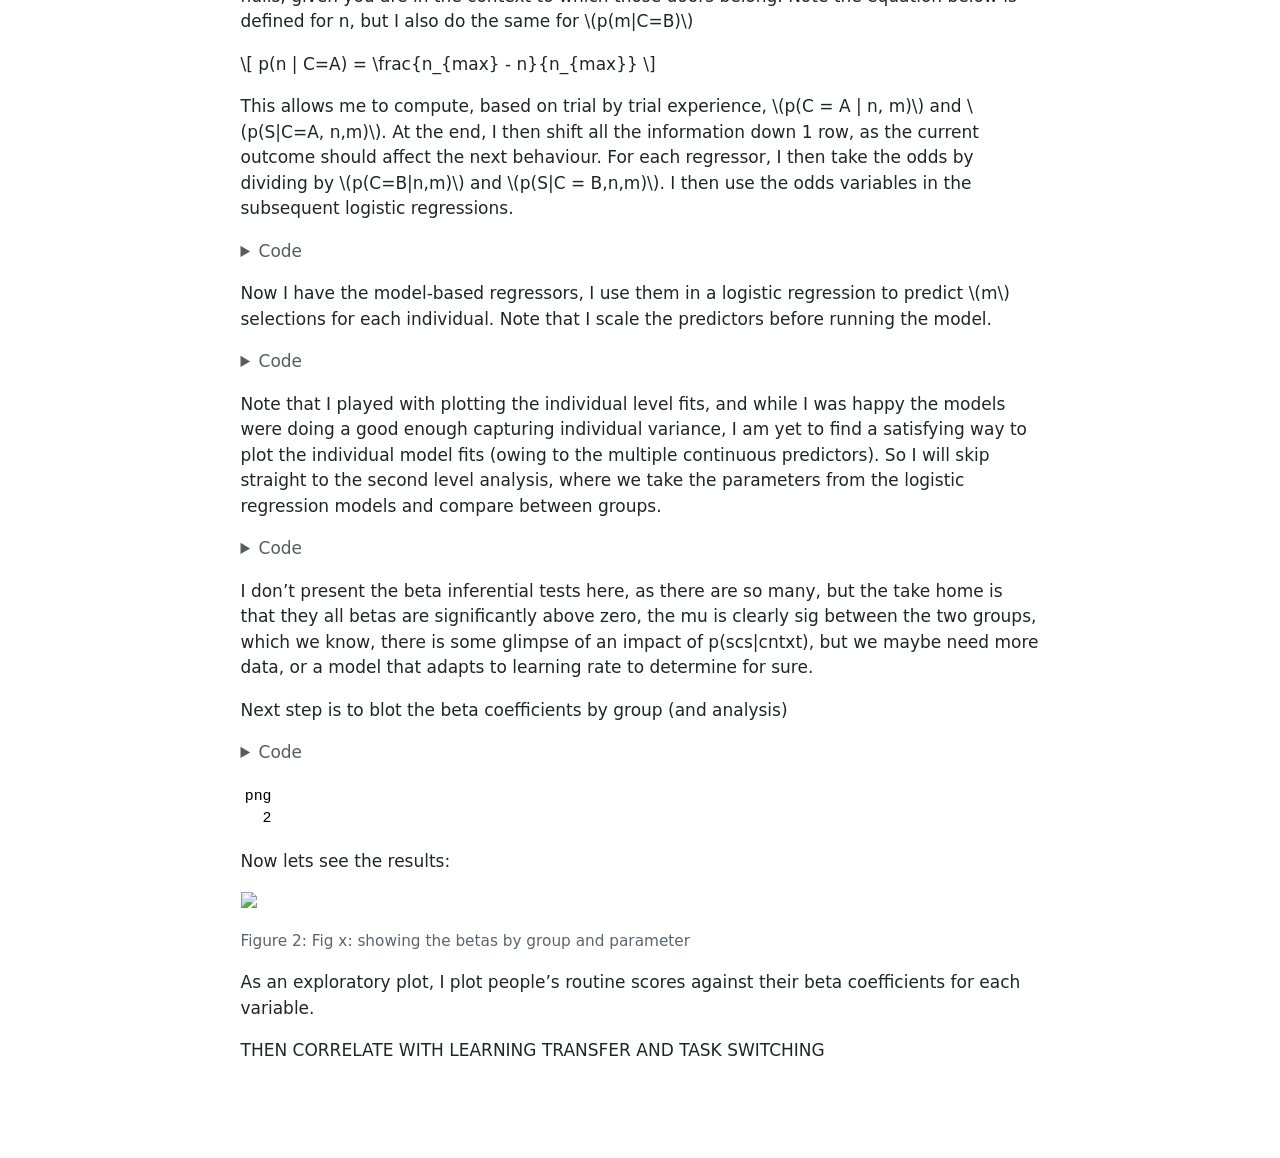
==== commit 8b327a10: "scnd lvl analysis finished" ====
--- a/routines_produce-results.html
+++ b/routines_produce-results.html
@@ -68,6 +68,35 @@
 <link href="routines_produce-results_files/libs/bootstrap/bootstrap-icons.css" rel="stylesheet">
 <link href="routines_produce-results_files/libs/bootstrap/bootstrap-7935d3349123b31e56c80eb80ff9d280.min.css" rel="stylesheet" append-hash="true" id="quarto-bootstrap" data-mode="light">
 
+  <script src="https://cdnjs.cloudflare.com/polyfill/v3/polyfill.min.js?features=es6"></script>
+  <script src="https://cdn.jsdelivr.net/npm/mathjax@3/es5/tex-chtml-full.js" type="text/javascript"></script>
+
+<script type="text/javascript">
+const typesetMath = (el) => {
+  if (window.MathJax) {
+    // MathJax Typeset
+    window.MathJax.typeset([el]);
+  } else if (window.katex) {
+    // KaTeX Render
+    var mathElements = el.getElementsByClassName("math");
+    var macros = [];
+    for (var i = 0; i < mathElements.length; i++) {
+      var texText = mathElements[i].firstChild;
+      if (mathElements[i].tagName == "SPAN") {
+        window.katex.render(texText.data, mathElements[i], {
+          displayMode: mathElements[i].classList.contains('display'),
+          throwOnError: false,
+          macros: macros,
+          fleqn: false
+        });
+      }
+    }
+  }
+}
+window.Quarto = {
+  typesetMath
+};
+</script>
 
 </head>
 
@@ -111,12 +140,11 @@
 <span id="cb1-7"><a href="#cb1-7" aria-hidden="true" tabindex="-1"></a>│&nbsp;&nbsp; ├── data-wrangled/</span>
 <span id="cb1-8"><a href="#cb1-8" aria-hidden="true" tabindex="-1"></a>│&nbsp;&nbsp; │&nbsp;&nbsp; └── exp_<span class="co">[</span><span class="ot">exp_str</span><span class="co">]</span>_evt.csv</span>
 <span id="cb1-9"><a href="#cb1-9" aria-hidden="true" tabindex="-1"></a>│&nbsp;&nbsp; │&nbsp;&nbsp; └── exp_<span class="co">[</span><span class="ot">exp_str</span><span class="co">]</span>_avg.csv</span>
-<span id="cb1-10"><a href="#cb1-10" aria-hidden="true" tabindex="-1"></a>│&nbsp;&nbsp; │&nbsp;&nbsp; └── exp_<span class="co">[</span><span class="ot">exp_str</span><span class="co">]</span>_door_selections_for_ent.csv</span>
-<span id="cb1-11"><a href="#cb1-11" aria-hidden="true" tabindex="-1"></a>│&nbsp;&nbsp; │&nbsp;&nbsp; └── dat4_seq_model.Rda</span>
-<span id="cb1-12"><a href="#cb1-12" aria-hidden="true" tabindex="-1"></a>│&nbsp;&nbsp; ├── figs/</span>
-<span id="cb1-13"><a href="#cb1-13" aria-hidden="true" tabindex="-1"></a>│&nbsp;&nbsp; ├── sims/</span>
-<span id="cb1-14"><a href="#cb1-14" aria-hidden="true" tabindex="-1"></a>│&nbsp;&nbsp; ├── res/</span>
-<span id="cb1-15"><a href="#cb1-15" aria-hidden="true" tabindex="-1"></a>│&nbsp;&nbsp; ├── analysis-output/</span></code><button title="Copy to Clipboard" class="code-copy-button"><i class="bi"></i></button></pre></div>
+<span id="cb1-10"><a href="#cb1-10" aria-hidden="true" tabindex="-1"></a>│&nbsp;&nbsp; │&nbsp;&nbsp; └── dat4_seq_model.Rda ### need to find origin of this file and make consistent across locations</span>
+<span id="cb1-11"><a href="#cb1-11" aria-hidden="true" tabindex="-1"></a>│&nbsp;&nbsp; ├── figs/</span>
+<span id="cb1-12"><a href="#cb1-12" aria-hidden="true" tabindex="-1"></a>│&nbsp;&nbsp; ├── sims/</span>
+<span id="cb1-13"><a href="#cb1-13" aria-hidden="true" tabindex="-1"></a>│&nbsp;&nbsp; ├── res/</span>
+<span id="cb1-14"><a href="#cb1-14" aria-hidden="true" tabindex="-1"></a>│&nbsp;&nbsp; ├── analysis-output/</span></code><button title="Copy to Clipboard" class="code-copy-button"><i class="bi"></i></button></pre></div>
 <p>First, load required packages and set the relative paths for data and other required things…</p>
 <div class="cell" data-fold="true">
 <details class="code-fold">
@@ -236,15 +264,24 @@
 </div>
 <details class="code-fold">
 <summary>Code</summary>
-<div class="sourceCode cell-code" id="cb28"><pre class="sourceCode r code-with-copy"><code class="sourceCode r"><span id="cb28-1"><a href="#cb28-1" aria-hidden="true" tabindex="-1"></a>data_path <span class="ot">=</span> <span class="st">'data-wrangled/'</span> <span class="co"># for all data derivs</span></span>
-<span id="cb28-2"><a href="#cb28-2" aria-hidden="true" tabindex="-1"></a>sim_data_path <span class="ot">=</span> <span class="st">'sims/'</span> <span class="co"># for simulation results</span></span>
-<span id="cb28-3"><a href="#cb28-3" aria-hidden="true" tabindex="-1"></a>fig_path <span class="ot">=</span> <span class="st">'figs/'</span> <span class="co"># for figures</span></span>
-<span id="cb28-4"><a href="#cb28-4" aria-hidden="true" tabindex="-1"></a>res_path <span class="ot">=</span> <span class="st">'res/'</span> <span class="co"># for inferential results</span></span>
-<span id="cb28-5"><a href="#cb28-5" aria-hidden="true" tabindex="-1"></a></span>
-<span id="cb28-6"><a href="#cb28-6" aria-hidden="true" tabindex="-1"></a>function_loc <span class="ot">&lt;-</span> <span class="st">"R"</span> <span class="co"># where are the functions?</span></span>
-<span id="cb28-7"><a href="#cb28-7" aria-hidden="true" tabindex="-1"></a>req_functions <span class="ot">&lt;-</span> <span class="fu">list.files</span>(function_loc)</span>
-<span id="cb28-8"><a href="#cb28-8" aria-hidden="true" tabindex="-1"></a><span class="fu">sapply</span>(req_functions, <span class="cf">function</span>(x) <span class="fu">source</span>(<span class="fu">paste</span>(here<span class="sc">::</span><span class="fu">here</span>(function_loc),</span>
-<span id="cb28-9"><a href="#cb28-9" aria-hidden="true" tabindex="-1"></a>                                               x, <span class="at">sep=</span><span class="st">"/"</span>)))</span></code><button title="Copy to Clipboard" class="code-copy-button"><i class="bi"></i></button></pre></div>
+<div class="sourceCode cell-code" id="cb28"><pre class="sourceCode r code-with-copy"><code class="sourceCode r"><span id="cb28-1"><a href="#cb28-1" aria-hidden="true" tabindex="-1"></a><span class="fu">library</span>(pdftools)</span></code><button title="Copy to Clipboard" class="code-copy-button"><i class="bi"></i></button></pre></div>
+</details>
+<div class="cell-output cell-output-stderr">
+<pre><code>Using poppler version 24.02.0</code></pre>
+</div>
+<details class="code-fold">
+<summary>Code</summary>
+<div class="sourceCode cell-code" id="cb30"><pre class="sourceCode r code-with-copy"><code class="sourceCode r"><span id="cb30-1"><a href="#cb30-1" aria-hidden="true" tabindex="-1"></a><span class="fu">library</span>(purrr)</span>
+<span id="cb30-2"><a href="#cb30-2" aria-hidden="true" tabindex="-1"></a></span>
+<span id="cb30-3"><a href="#cb30-3" aria-hidden="true" tabindex="-1"></a>data_path <span class="ot">=</span> <span class="st">'data-wrangled/'</span> <span class="co"># for all data derivs</span></span>
+<span id="cb30-4"><a href="#cb30-4" aria-hidden="true" tabindex="-1"></a>sim_data_path <span class="ot">=</span> <span class="st">'sims/'</span> <span class="co"># for simulation results</span></span>
+<span id="cb30-5"><a href="#cb30-5" aria-hidden="true" tabindex="-1"></a>fig_path <span class="ot">=</span> <span class="st">'figs/'</span> <span class="co"># for figures</span></span>
+<span id="cb30-6"><a href="#cb30-6" aria-hidden="true" tabindex="-1"></a>res_path <span class="ot">=</span> <span class="st">'res/'</span> <span class="co"># for inferential results</span></span>
+<span id="cb30-7"><a href="#cb30-7" aria-hidden="true" tabindex="-1"></a></span>
+<span id="cb30-8"><a href="#cb30-8" aria-hidden="true" tabindex="-1"></a>function_loc <span class="ot">&lt;-</span> <span class="st">"R"</span> <span class="co"># where are the functions?</span></span>
+<span id="cb30-9"><a href="#cb30-9" aria-hidden="true" tabindex="-1"></a>req_functions <span class="ot">&lt;-</span> <span class="fu">list.files</span>(function_loc)</span>
+<span id="cb30-10"><a href="#cb30-10" aria-hidden="true" tabindex="-1"></a><span class="fu">sapply</span>(req_functions, <span class="cf">function</span>(x) <span class="fu">source</span>(<span class="fu">paste</span>(here<span class="sc">::</span><span class="fu">here</span>(function_loc),</span>
+<span id="cb30-11"><a href="#cb30-11" aria-hidden="true" tabindex="-1"></a>                                               x, <span class="at">sep=</span><span class="st">"/"</span>)))</span></code><button title="Copy to Clipboard" class="code-copy-button"><i class="bi"></i></button></pre></div>
 </details>
 </div>
 </section>
@@ -260,28 +297,28 @@
 <div class="cell" data-fold="true">
 <details class="code-fold">
 <summary>Code</summary>
-<div class="sourceCode cell-code" id="cb30"><pre class="sourceCode r code-with-copy"><code class="sourceCode r"><span id="cb30-1"><a href="#cb30-1" aria-hidden="true" tabindex="-1"></a>apply_sort_data <span class="ot">&lt;-</span> <span class="cf">function</span>(exp_str, data_path){</span>
-<span id="cb30-2"><a href="#cb30-2" aria-hidden="true" tabindex="-1"></a>    <span class="co"># take the trial level data from session 2 and sort into contexts. We assume a person believes they are in the same context until their first 'cc' hit after a context switch.</span></span>
-<span id="cb30-3"><a href="#cb30-3" aria-hidden="true" tabindex="-1"></a>  data_fname <span class="ot">&lt;-</span> <span class="fu">paste</span>(data_path, <span class="st">'exp_'</span>, exp_str,</span>
-<span id="cb30-4"><a href="#cb30-4" aria-hidden="true" tabindex="-1"></a>                       <span class="st">'_evt.csv'</span>, <span class="at">sep=</span><span class="st">''</span>)</span>
-<span id="cb30-5"><a href="#cb30-5" aria-hidden="true" tabindex="-1"></a>  save_fname <span class="ot">&lt;-</span> <span class="fu">paste</span>(data_path, <span class="st">'exp_'</span>, exp_str,</span>
-<span id="cb30-6"><a href="#cb30-6" aria-hidden="true" tabindex="-1"></a>                          <span class="st">'_door_selections_for_ent.csv'</span>, <span class="at">sep=</span><span class="st">''</span>)</span>
-<span id="cb30-7"><a href="#cb30-7" aria-hidden="true" tabindex="-1"></a>  <span class="fu">ent_initial_data_sort</span>(data_fname, save_fname)</span>
-<span id="cb30-8"><a href="#cb30-8" aria-hidden="true" tabindex="-1"></a>}</span>
-<span id="cb30-9"><a href="#cb30-9" aria-hidden="true" tabindex="-1"></a><span class="fu">lapply</span>(<span class="fu">c</span>(<span class="st">'lt'</span>, <span class="st">'ts'</span>), apply_sort_data, <span class="at">data_path=</span>data_path)</span>
-<span id="cb30-10"><a href="#cb30-10" aria-hidden="true" tabindex="-1"></a></span>
-<span id="cb30-11"><a href="#cb30-11" aria-hidden="true" tabindex="-1"></a>apply_compute_R <span class="ot">&lt;-</span> <span class="cf">function</span>(exp_str){</span>
-<span id="cb30-12"><a href="#cb30-12" aria-hidden="true" tabindex="-1"></a><span class="co"># take the data output from the step above, and compute the routine score for each participant and context</span></span>
-<span id="cb30-13"><a href="#cb30-13" aria-hidden="true" tabindex="-1"></a>  data_fname <span class="ot">&lt;-</span> <span class="fu">paste</span>(data_path, <span class="st">'exp_'</span>, exp_str,</span>
-<span id="cb30-14"><a href="#cb30-14" aria-hidden="true" tabindex="-1"></a>                      <span class="st">'_door_selections_for_ent.csv'</span>, <span class="at">sep=</span><span class="st">''</span>)</span>
-<span id="cb30-15"><a href="#cb30-15" aria-hidden="true" tabindex="-1"></a>  save_new_data_fname <span class="ot">&lt;-</span> <span class="fu">paste</span>(data_path, <span class="st">'exp_'</span>, exp_str,</span>
-<span id="cb30-16"><a href="#cb30-16" aria-hidden="true" tabindex="-1"></a>                               <span class="st">'_rscore-full.csv'</span>, <span class="at">sep=</span><span class="st">''</span>) <span class="co"># for saving R scores not averaged across context. Note that original plotting code in the function below, now commented out, shows that</span></span>
-<span id="cb30-17"><a href="#cb30-17" aria-hidden="true" tabindex="-1"></a>  save_sum_data_fname <span class="ot">&lt;-</span> <span class="fu">paste</span>(data_path, <span class="st">'exp_'</span>, exp_str,</span>
-<span id="cb30-18"><a href="#cb30-18" aria-hidden="true" tabindex="-1"></a>                               <span class="st">'_rscore.csv'</span>, <span class="at">sep=</span><span class="st">''</span>)</span>
-<span id="cb30-19"><a href="#cb30-19" aria-hidden="true" tabindex="-1"></a>  <span class="fu">ent_compute_routine_measure</span>(data_fname, save_new_data_fname, save_sum_data_fname)</span>
-<span id="cb30-20"><a href="#cb30-20" aria-hidden="true" tabindex="-1"></a>}</span>
-<span id="cb30-21"><a href="#cb30-21" aria-hidden="true" tabindex="-1"></a></span>
-<span id="cb30-22"><a href="#cb30-22" aria-hidden="true" tabindex="-1"></a><span class="fu">lapply</span>(<span class="fu">c</span>(<span class="st">'lt'</span>, <span class="st">'ts'</span>), apply_compute_R)</span></code><button title="Copy to Clipboard" class="code-copy-button"><i class="bi"></i></button></pre></div>
+<div class="sourceCode cell-code" id="cb32"><pre class="sourceCode r code-with-copy"><code class="sourceCode r"><span id="cb32-1"><a href="#cb32-1" aria-hidden="true" tabindex="-1"></a>apply_sort_data <span class="ot">&lt;-</span> <span class="cf">function</span>(exp_str, data_path){</span>
+<span id="cb32-2"><a href="#cb32-2" aria-hidden="true" tabindex="-1"></a>    <span class="co"># take the trial level data from session 2 and sort into contexts. We assume a person believes they are in the same context until their first 'cc' hit after a context switch.</span></span>
+<span id="cb32-3"><a href="#cb32-3" aria-hidden="true" tabindex="-1"></a>  data_fname <span class="ot">&lt;-</span> <span class="fu">paste</span>(data_path, <span class="st">'exp_'</span>, exp_str,</span>
+<span id="cb32-4"><a href="#cb32-4" aria-hidden="true" tabindex="-1"></a>                       <span class="st">'_evt.csv'</span>, <span class="at">sep=</span><span class="st">''</span>)</span>
+<span id="cb32-5"><a href="#cb32-5" aria-hidden="true" tabindex="-1"></a>  save_fname <span class="ot">&lt;-</span> <span class="fu">paste</span>(data_path, <span class="st">'exp_'</span>, exp_str,</span>
+<span id="cb32-6"><a href="#cb32-6" aria-hidden="true" tabindex="-1"></a>                          <span class="st">'_door_selections_for_ent.csv'</span>, <span class="at">sep=</span><span class="st">''</span>)</span>
+<span id="cb32-7"><a href="#cb32-7" aria-hidden="true" tabindex="-1"></a>  <span class="fu">ent_initial_data_sort</span>(data_fname, save_fname)</span>
+<span id="cb32-8"><a href="#cb32-8" aria-hidden="true" tabindex="-1"></a>}</span>
+<span id="cb32-9"><a href="#cb32-9" aria-hidden="true" tabindex="-1"></a><span class="fu">lapply</span>(<span class="fu">c</span>(<span class="st">'lt'</span>, <span class="st">'ts'</span>), apply_sort_data, <span class="at">data_path=</span>data_path)</span>
+<span id="cb32-10"><a href="#cb32-10" aria-hidden="true" tabindex="-1"></a></span>
+<span id="cb32-11"><a href="#cb32-11" aria-hidden="true" tabindex="-1"></a>apply_compute_R <span class="ot">&lt;-</span> <span class="cf">function</span>(exp_str){</span>
+<span id="cb32-12"><a href="#cb32-12" aria-hidden="true" tabindex="-1"></a><span class="co"># take the data output from the step above, and compute the routine score for each participant and context</span></span>
+<span id="cb32-13"><a href="#cb32-13" aria-hidden="true" tabindex="-1"></a>  data_fname <span class="ot">&lt;-</span> <span class="fu">paste</span>(data_path, <span class="st">'exp_'</span>, exp_str,</span>
+<span id="cb32-14"><a href="#cb32-14" aria-hidden="true" tabindex="-1"></a>                      <span class="st">'_door_selections_for_ent.csv'</span>, <span class="at">sep=</span><span class="st">''</span>)</span>
+<span id="cb32-15"><a href="#cb32-15" aria-hidden="true" tabindex="-1"></a>  save_new_data_fname <span class="ot">&lt;-</span> <span class="fu">paste</span>(data_path, <span class="st">'exp_'</span>, exp_str,</span>
+<span id="cb32-16"><a href="#cb32-16" aria-hidden="true" tabindex="-1"></a>                               <span class="st">'_rscore-full.csv'</span>, <span class="at">sep=</span><span class="st">''</span>) <span class="co"># for saving R scores not averaged across context. Note that original plotting code in the function below, now commented out, shows that</span></span>
+<span id="cb32-17"><a href="#cb32-17" aria-hidden="true" tabindex="-1"></a>  save_sum_data_fname <span class="ot">&lt;-</span> <span class="fu">paste</span>(data_path, <span class="st">'exp_'</span>, exp_str,</span>
+<span id="cb32-18"><a href="#cb32-18" aria-hidden="true" tabindex="-1"></a>                               <span class="st">'_rscore.csv'</span>, <span class="at">sep=</span><span class="st">''</span>)</span>
+<span id="cb32-19"><a href="#cb32-19" aria-hidden="true" tabindex="-1"></a>  <span class="fu">ent_compute_routine_measure</span>(data_fname, save_new_data_fname, save_sum_data_fname)</span>
+<span id="cb32-20"><a href="#cb32-20" aria-hidden="true" tabindex="-1"></a>}</span>
+<span id="cb32-21"><a href="#cb32-21" aria-hidden="true" tabindex="-1"></a></span>
+<span id="cb32-22"><a href="#cb32-22" aria-hidden="true" tabindex="-1"></a><span class="fu">lapply</span>(<span class="fu">c</span>(<span class="st">'lt'</span>, <span class="st">'ts'</span>), apply_compute_R)</span></code><button title="Copy to Clipboard" class="code-copy-button"><i class="bi"></i></button></pre></div>
 </details>
 </div>
 <p>Now that we have the R scores, we can investigate whether we elicit R scores that are greater than you would expect by chance, measure something reliable in humans, and we want to get a feel for what the behaviour is that we are quantifying.</p>
@@ -293,11 +330,11 @@
 <div class="cell">
 <details class="code-fold">
 <summary>Code</summary>
-<div class="sourceCode cell-code" id="cb31"><pre class="sourceCode r code-with-copy"><code class="sourceCode r"><span id="cb31-1"><a href="#cb31-1" aria-hidden="true" tabindex="-1"></a>exp_str <span class="ot">&lt;-</span> <span class="st">'lt'</span></span>
-<span id="cb31-2"><a href="#cb31-2" aria-hidden="true" tabindex="-1"></a>traj_data_fname <span class="ot">&lt;-</span> <span class="fu">paste</span>(data_path, <span class="st">'exp_'</span>, exp_str, <span class="st">'_evt.csv'</span>, <span class="at">sep=</span><span class="st">""</span>)</span>
-<span id="cb31-3"><a href="#cb31-3" aria-hidden="true" tabindex="-1"></a>traj_fig_fname <span class="ot">&lt;-</span> <span class="fu">paste</span>(fig_path, <span class="st">'trajectories'</span>, <span class="at">sep=</span><span class="st">''</span>)</span>
-<span id="cb31-4"><a href="#cb31-4" aria-hidden="true" tabindex="-1"></a>w <span class="ot">&lt;-</span> <span class="dv">15</span> <span class="co"># width of plot, in cm</span></span>
-<span id="cb31-5"><a href="#cb31-5" aria-hidden="true" tabindex="-1"></a>traj_plt <span class="ot">&lt;-</span> <span class="fu">plot_trajectories</span>(traj_data_fname, traj_fig_fname, w)</span></code><button title="Copy to Clipboard" class="code-copy-button"><i class="bi"></i></button></pre></div>
+<div class="sourceCode cell-code" id="cb33"><pre class="sourceCode r code-with-copy"><code class="sourceCode r"><span id="cb33-1"><a href="#cb33-1" aria-hidden="true" tabindex="-1"></a>exp_str <span class="ot">&lt;-</span> <span class="st">'lt'</span></span>
+<span id="cb33-2"><a href="#cb33-2" aria-hidden="true" tabindex="-1"></a>traj_data_fname <span class="ot">&lt;-</span> <span class="fu">paste</span>(data_path, <span class="st">'exp_'</span>, exp_str, <span class="st">'_evt.csv'</span>, <span class="at">sep=</span><span class="st">""</span>)</span>
+<span id="cb33-3"><a href="#cb33-3" aria-hidden="true" tabindex="-1"></a>traj_fig_fname <span class="ot">&lt;-</span> <span class="fu">paste</span>(fig_path, <span class="st">'trajectories'</span>, <span class="at">sep=</span><span class="st">''</span>)</span>
+<span id="cb33-4"><a href="#cb33-4" aria-hidden="true" tabindex="-1"></a>w <span class="ot">&lt;-</span> <span class="dv">15</span> <span class="co"># width of plot, in cm</span></span>
+<span id="cb33-5"><a href="#cb33-5" aria-hidden="true" tabindex="-1"></a>traj_plt <span class="ot">&lt;-</span> <span class="fu">plot_trajectories</span>(traj_data_fname, traj_fig_fname, w)</span></code><button title="Copy to Clipboard" class="code-copy-button"><i class="bi"></i></button></pre></div>
 </details>
 </div>
 <p>Now we’ve created it, lets display it -</p>
@@ -324,34 +361,34 @@
 <div class="cell">
 <details class="code-fold">
 <summary>Code</summary>
-<div class="sourceCode cell-code" id="cb32"><pre class="sourceCode r code-with-copy"><code class="sourceCode r"><span id="cb32-1"><a href="#cb32-1" aria-hidden="true" tabindex="-1"></a><span class="fu">set.seed</span>(<span class="dv">42</span>) <span class="co"># for reproducibility is the meaning of life</span></span>
-<span id="cb32-2"><a href="#cb32-2" aria-hidden="true" tabindex="-1"></a>exp_strs <span class="ot">=</span> <span class="fu">c</span>(<span class="st">'lt'</span>, <span class="st">'ts'</span>)</span>
-<span id="cb32-3"><a href="#cb32-3" aria-hidden="true" tabindex="-1"></a></span>
-<span id="cb32-4"><a href="#cb32-4" aria-hidden="true" tabindex="-1"></a>apply_generate_nulls <span class="ot">&lt;-</span> <span class="cf">function</span>(exp_str){</span>
-<span id="cb32-5"><a href="#cb32-5" aria-hidden="true" tabindex="-1"></a>  door_selections_fname <span class="ot">=</span> <span class="fu">paste</span>(data_path, <span class="st">'exp_'</span>, exp_str, <span class="st">'_door_selections_for_ent.csv'</span>, <span class="at">sep=</span><span class="st">''</span>)</span>
-<span id="cb32-6"><a href="#cb32-6" aria-hidden="true" tabindex="-1"></a>  r_dat_fname <span class="ot">=</span> <span class="fu">paste</span>(data_path, <span class="st">'exp_'</span>, exp_str, <span class="st">'_rscore-full.csv'</span>, <span class="at">sep=</span><span class="st">''</span>)</span>
-<span id="cb32-7"><a href="#cb32-7" aria-hidden="true" tabindex="-1"></a>  null_rs_fname <span class="ot">=</span> <span class="fu">paste</span>(data_path, <span class="st">'exp_'</span>, exp_str, <span class="st">'_rnulls.csv'</span>, <span class="at">sep=</span><span class="st">''</span>) <span class="co"># for saving</span></span>
-<span id="cb32-8"><a href="#cb32-8" aria-hidden="true" tabindex="-1"></a>  <span class="fu">generate_nulls</span>(door_selections_fname,</span>
-<span id="cb32-9"><a href="#cb32-9" aria-hidden="true" tabindex="-1"></a>                 r_dat_fname,</span>
-<span id="cb32-10"><a href="#cb32-10" aria-hidden="true" tabindex="-1"></a>                 null_rs_fname)</span>
-<span id="cb32-11"><a href="#cb32-11" aria-hidden="true" tabindex="-1"></a>}</span>
-<span id="cb32-12"><a href="#cb32-12" aria-hidden="true" tabindex="-1"></a><span class="fu">lapply</span>(exp_strs, apply_generate_nulls)</span></code><button title="Copy to Clipboard" class="code-copy-button"><i class="bi"></i></button></pre></div>
+<div class="sourceCode cell-code" id="cb34"><pre class="sourceCode r code-with-copy"><code class="sourceCode r"><span id="cb34-1"><a href="#cb34-1" aria-hidden="true" tabindex="-1"></a><span class="fu">set.seed</span>(<span class="dv">42</span>) <span class="co"># for reproducibility is the meaning of life</span></span>
+<span id="cb34-2"><a href="#cb34-2" aria-hidden="true" tabindex="-1"></a>exp_strs <span class="ot">=</span> <span class="fu">c</span>(<span class="st">'lt'</span>, <span class="st">'ts'</span>)</span>
+<span id="cb34-3"><a href="#cb34-3" aria-hidden="true" tabindex="-1"></a></span>
+<span id="cb34-4"><a href="#cb34-4" aria-hidden="true" tabindex="-1"></a>apply_generate_nulls <span class="ot">&lt;-</span> <span class="cf">function</span>(exp_str){</span>
+<span id="cb34-5"><a href="#cb34-5" aria-hidden="true" tabindex="-1"></a>  door_selections_fname <span class="ot">=</span> <span class="fu">paste</span>(data_path, <span class="st">'exp_'</span>, exp_str, <span class="st">'_door_selections_for_ent.csv'</span>, <span class="at">sep=</span><span class="st">''</span>)</span>
+<span id="cb34-6"><a href="#cb34-6" aria-hidden="true" tabindex="-1"></a>  r_dat_fname <span class="ot">=</span> <span class="fu">paste</span>(data_path, <span class="st">'exp_'</span>, exp_str, <span class="st">'_rscore-full.csv'</span>, <span class="at">sep=</span><span class="st">''</span>)</span>
+<span id="cb34-7"><a href="#cb34-7" aria-hidden="true" tabindex="-1"></a>  null_rs_fname <span class="ot">=</span> <span class="fu">paste</span>(data_path, <span class="st">'exp_'</span>, exp_str, <span class="st">'_rnulls.csv'</span>, <span class="at">sep=</span><span class="st">''</span>) <span class="co"># for saving</span></span>
+<span id="cb34-8"><a href="#cb34-8" aria-hidden="true" tabindex="-1"></a>  <span class="fu">generate_nulls</span>(door_selections_fname,</span>
+<span id="cb34-9"><a href="#cb34-9" aria-hidden="true" tabindex="-1"></a>                 r_dat_fname,</span>
+<span id="cb34-10"><a href="#cb34-10" aria-hidden="true" tabindex="-1"></a>                 null_rs_fname)</span>
+<span id="cb34-11"><a href="#cb34-11" aria-hidden="true" tabindex="-1"></a>}</span>
+<span id="cb34-12"><a href="#cb34-12" aria-hidden="true" tabindex="-1"></a><span class="fu">lapply</span>(exp_strs, apply_generate_nulls)</span></code><button title="Copy to Clipboard" class="code-copy-button"><i class="bi"></i></button></pre></div>
 </details>
 </div>
 <p>Now that we have the null Rs, we can compute a z-score for each participant, based on their observed R, and the null distribution. We will save the z-scores for plotting, and save the results of t-tests against zero and against -2 to a csv file. Note that when the below was originally run, visual inspection of the data showed some outliers, so I removed participants with a z-score &gt; or &lt; 3 standard deviations from the mean.</p>
 <div class="cell">
 <details class="code-fold">
 <summary>Code</summary>
-<div class="sourceCode cell-code" id="cb33"><pre class="sourceCode r code-with-copy"><code class="sourceCode r"><span id="cb33-1"><a href="#cb33-1" aria-hidden="true" tabindex="-1"></a>exp_strs <span class="ot">&lt;-</span> <span class="fu">c</span>(<span class="st">'lt'</span>,<span class="st">'ts'</span>)</span>
-<span id="cb33-2"><a href="#cb33-2" aria-hidden="true" tabindex="-1"></a></span>
-<span id="cb33-3"><a href="#cb33-3" aria-hidden="true" tabindex="-1"></a>z_comps <span class="ot">&lt;-</span> <span class="cf">function</span>(exp_str, data_path){</span>
-<span id="cb33-4"><a href="#cb33-4" aria-hidden="true" tabindex="-1"></a>  null_rs_fname <span class="ot">=</span> <span class="fu">paste</span>(data_path, <span class="st">'exp_'</span>, exp_str, <span class="st">'_rnulls.csv'</span>, <span class="at">sep=</span><span class="st">''</span>) <span class="co"># for saving</span></span>
-<span id="cb33-5"><a href="#cb33-5" aria-hidden="true" tabindex="-1"></a>  zs_out_fname <span class="ot">=</span> <span class="fu">paste</span>(data_path, <span class="st">'exp_'</span>, exp_str, <span class="st">'_zs_cl.csv'</span>, <span class="at">sep=</span><span class="st">''</span>)</span>
-<span id="cb33-6"><a href="#cb33-6" aria-hidden="true" tabindex="-1"></a>  zs_stats_fname <span class="ot">=</span> <span class="fu">paste</span>(res_path, <span class="st">'exp_'</span>, exp_str, <span class="st">'_zs_cl_inf-test.csv'</span>, <span class="at">sep=</span><span class="st">''</span>)</span>
-<span id="cb33-7"><a href="#cb33-7" aria-hidden="true" tabindex="-1"></a>  <span class="fu">ent_compute_zs</span>(null_rs_fname, zs_out_fname, zs_stats_fname)</span>
-<span id="cb33-8"><a href="#cb33-8" aria-hidden="true" tabindex="-1"></a>}  </span>
-<span id="cb33-9"><a href="#cb33-9" aria-hidden="true" tabindex="-1"></a></span>
-<span id="cb33-10"><a href="#cb33-10" aria-hidden="true" tabindex="-1"></a><span class="fu">lapply</span>(exp_strs, z_comps, <span class="at">data_path=</span>data_path)</span></code><button title="Copy to Clipboard" class="code-copy-button"><i class="bi"></i></button></pre></div>
+<div class="sourceCode cell-code" id="cb35"><pre class="sourceCode r code-with-copy"><code class="sourceCode r"><span id="cb35-1"><a href="#cb35-1" aria-hidden="true" tabindex="-1"></a>exp_strs <span class="ot">&lt;-</span> <span class="fu">c</span>(<span class="st">'lt'</span>,<span class="st">'ts'</span>)</span>
+<span id="cb35-2"><a href="#cb35-2" aria-hidden="true" tabindex="-1"></a></span>
+<span id="cb35-3"><a href="#cb35-3" aria-hidden="true" tabindex="-1"></a>z_comps <span class="ot">&lt;-</span> <span class="cf">function</span>(exp_str, data_path){</span>
+<span id="cb35-4"><a href="#cb35-4" aria-hidden="true" tabindex="-1"></a>  null_rs_fname <span class="ot">=</span> <span class="fu">paste</span>(data_path, <span class="st">'exp_'</span>, exp_str, <span class="st">'_rnulls.csv'</span>, <span class="at">sep=</span><span class="st">''</span>) <span class="co"># for saving</span></span>
+<span id="cb35-5"><a href="#cb35-5" aria-hidden="true" tabindex="-1"></a>  zs_out_fname <span class="ot">=</span> <span class="fu">paste</span>(data_path, <span class="st">'exp_'</span>, exp_str, <span class="st">'_zs_cl.csv'</span>, <span class="at">sep=</span><span class="st">''</span>)</span>
+<span id="cb35-6"><a href="#cb35-6" aria-hidden="true" tabindex="-1"></a>  zs_stats_fname <span class="ot">=</span> <span class="fu">paste</span>(res_path, <span class="st">'exp_'</span>, exp_str, <span class="st">'_zs_cl_inf-test.csv'</span>, <span class="at">sep=</span><span class="st">''</span>)</span>
+<span id="cb35-7"><a href="#cb35-7" aria-hidden="true" tabindex="-1"></a>  <span class="fu">ent_compute_zs</span>(null_rs_fname, zs_out_fname, zs_stats_fname)</span>
+<span id="cb35-8"><a href="#cb35-8" aria-hidden="true" tabindex="-1"></a>}  </span>
+<span id="cb35-9"><a href="#cb35-9" aria-hidden="true" tabindex="-1"></a></span>
+<span id="cb35-10"><a href="#cb35-10" aria-hidden="true" tabindex="-1"></a><span class="fu">lapply</span>(exp_strs, z_comps, <span class="at">data_path=</span>data_path)</span></code><button title="Copy to Clipboard" class="code-copy-button"><i class="bi"></i></button></pre></div>
 </details>
 <div class="cell-output cell-output-stderr">
 <pre><code>`summarise()` has grouped output by 'sub'. You can override using the `.groups`
@@ -364,13 +401,13 @@
 <div class="cell">
 <details class="code-fold">
 <summary>Code</summary>
-<div class="sourceCode cell-code" id="cb35"><pre class="sourceCode r code-with-copy"><code class="sourceCode r"><span id="cb35-1"><a href="#cb35-1" aria-hidden="true" tabindex="-1"></a>z_stats <span class="ot">&lt;-</span> <span class="fu">lapply</span>(<span class="fu">c</span>(<span class="st">'lt'</span>, <span class="st">'ts'</span>), </span>
-<span id="cb35-2"><a href="#cb35-2" aria-hidden="true" tabindex="-1"></a>                <span class="cf">function</span>(x) <span class="fu">read.csv</span>(<span class="fu">paste</span>(res_path, <span class="st">'exp_'</span>, x, <span class="st">'_zs_cl_inf-test.csv'</span>, <span class="at">sep=</span><span class="st">''</span>), </span>
-<span id="cb35-3"><a href="#cb35-3" aria-hidden="true" tabindex="-1"></a>                                     <span class="at">header=</span>T))</span>
-<span id="cb35-4"><a href="#cb35-4" aria-hidden="true" tabindex="-1"></a></span>
-<span id="cb35-5"><a href="#cb35-5" aria-hidden="true" tabindex="-1"></a>fmt <span class="ot">=</span> <span class="st">'In line with the hypothesis that we could elicit routines with the task, routine z-scores were significantly lower than would be expected by chance in the first experiment, i.e. a z-score of -2 (t(%d) = %.2f, p&lt; %.2f), and this replicated across experiments (t(%d) = %.2f, p&lt; %.2f)'</span></span>
-<span id="cb35-6"><a href="#cb35-6" aria-hidden="true" tabindex="-1"></a>z_results <span class="ot">&lt;-</span> <span class="fu">sprintf</span>(fmt, z_stats[[<span class="dv">1</span>]]<span class="sc">$</span>parameter.df[[<span class="dv">2</span>]], z_stats[[<span class="dv">1</span>]]<span class="sc">$</span>statistic.t[<span class="dv">2</span>], z_stats[[<span class="dv">1</span>]]<span class="sc">$</span>p.value,</span>
-<span id="cb35-7"><a href="#cb35-7" aria-hidden="true" tabindex="-1"></a>        z_stats[[<span class="dv">2</span>]]<span class="sc">$</span>parameter.df[[<span class="dv">2</span>]], z_stats[[<span class="dv">2</span>]]<span class="sc">$</span>statistic.t[<span class="dv">2</span>], z_stats[[<span class="dv">2</span>]]<span class="sc">$</span>p.value)</span></code><button title="Copy to Clipboard" class="code-copy-button"><i class="bi"></i></button></pre></div>
+<div class="sourceCode cell-code" id="cb37"><pre class="sourceCode r code-with-copy"><code class="sourceCode r"><span id="cb37-1"><a href="#cb37-1" aria-hidden="true" tabindex="-1"></a>z_stats <span class="ot">&lt;-</span> <span class="fu">lapply</span>(<span class="fu">c</span>(<span class="st">'lt'</span>, <span class="st">'ts'</span>), </span>
+<span id="cb37-2"><a href="#cb37-2" aria-hidden="true" tabindex="-1"></a>                <span class="cf">function</span>(x) <span class="fu">read.csv</span>(<span class="fu">paste</span>(res_path, <span class="st">'exp_'</span>, x, <span class="st">'_zs_cl_inf-test.csv'</span>, <span class="at">sep=</span><span class="st">''</span>), </span>
+<span id="cb37-3"><a href="#cb37-3" aria-hidden="true" tabindex="-1"></a>                                     <span class="at">header=</span>T))</span>
+<span id="cb37-4"><a href="#cb37-4" aria-hidden="true" tabindex="-1"></a></span>
+<span id="cb37-5"><a href="#cb37-5" aria-hidden="true" tabindex="-1"></a>fmt <span class="ot">=</span> <span class="st">'In line with the hypothesis that we could elicit routines with the task, routine z-scores were significantly lower than would be expected by chance in the first experiment, i.e. a z-score of -2 (t(%d) = %.2f, p&lt; %.2f), and this replicated across experiments (t(%d) = %.2f, p&lt; %.2f)'</span></span>
+<span id="cb37-6"><a href="#cb37-6" aria-hidden="true" tabindex="-1"></a>z_results <span class="ot">&lt;-</span> <span class="fu">sprintf</span>(fmt, z_stats[[<span class="dv">1</span>]]<span class="sc">$</span>parameter.df[[<span class="dv">2</span>]], z_stats[[<span class="dv">1</span>]]<span class="sc">$</span>statistic.t[<span class="dv">2</span>], z_stats[[<span class="dv">1</span>]]<span class="sc">$</span>p.value,</span>
+<span id="cb37-7"><a href="#cb37-7" aria-hidden="true" tabindex="-1"></a>        z_stats[[<span class="dv">2</span>]]<span class="sc">$</span>parameter.df[[<span class="dv">2</span>]], z_stats[[<span class="dv">2</span>]]<span class="sc">$</span>statistic.t[<span class="dv">2</span>], z_stats[[<span class="dv">2</span>]]<span class="sc">$</span>p.value)</span></code><button title="Copy to Clipboard" class="code-copy-button"><i class="bi"></i></button></pre></div>
 </details>
 </div>
 <p>Now we want to visualise the z-scores, but we will also compare them to the performance of a perfectly performing but perfectly random agent, whose choices are similar constrained like the participant nulls (i.e.&nbsp;the same door cannot be picked twice in a row).</p>
@@ -378,30 +415,30 @@
 <div class="cell">
 <details class="code-fold">
 <summary>Code</summary>
-<div class="sourceCode cell-code" id="cb36"><pre class="sourceCode r code-with-copy"><code class="sourceCode r"><span id="cb36-1"><a href="#cb36-1" aria-hidden="true" tabindex="-1"></a>agent_save_name <span class="ot">&lt;-</span> <span class="fu">paste</span>(sim_data_path, <span class="st">'random-agent_z-score-analysis.Rds'</span>, <span class="at">sep=</span><span class="st">''</span>)</span>
-<span id="cb36-2"><a href="#cb36-2" aria-hidden="true" tabindex="-1"></a><span class="fu">get_random_agent_null</span>(<span class="at">n_samples=</span><span class="dv">1000</span>, <span class="at">save_name =</span> agent_save_name)</span></code><button title="Copy to Clipboard" class="code-copy-button"><i class="bi"></i></button></pre></div>
+<div class="sourceCode cell-code" id="cb38"><pre class="sourceCode r code-with-copy"><code class="sourceCode r"><span id="cb38-1"><a href="#cb38-1" aria-hidden="true" tabindex="-1"></a>agent_save_name <span class="ot">&lt;-</span> <span class="fu">paste</span>(sim_data_path, <span class="st">'random-agent_z-score-analysis.Rds'</span>, <span class="at">sep=</span><span class="st">''</span>)</span>
+<span id="cb38-2"><a href="#cb38-2" aria-hidden="true" tabindex="-1"></a><span class="fu">get_random_agent_null</span>(<span class="at">n_samples=</span><span class="dv">1000</span>, <span class="at">save_name =</span> agent_save_name)</span></code><button title="Copy to Clipboard" class="code-copy-button"><i class="bi"></i></button></pre></div>
 </details>
 </div>
 <p>Now lets plot the histograms of humans vs random agent. Note this code produces a labelled pdf (humans v agent) for talks, and a pdf pared back for a manuscript.</p>
 <div class="cell">
 <details class="code-fold">
 <summary>Code</summary>
-<div class="sourceCode cell-code" id="cb37"><pre class="sourceCode r code-with-copy"><code class="sourceCode r"><span id="cb37-1"><a href="#cb37-1" aria-hidden="true" tabindex="-1"></a>exp_strs <span class="ot">&lt;-</span> <span class="fu">c</span>(<span class="st">'lt'</span>, <span class="st">'ts'</span>)</span>
-<span id="cb37-2"><a href="#cb37-2" aria-hidden="true" tabindex="-1"></a>col_scheme <span class="ot">&lt;-</span> <span class="fu">c</span>(<span class="st">'#1b9e77'</span>,<span class="st">'#d95f02'</span>, <span class="st">'#7570b3'</span>)</span>
-<span id="cb37-3"><a href="#cb37-3" aria-hidden="true" tabindex="-1"></a><span class="fu">names</span>(col_scheme) <span class="ot">&lt;-</span> <span class="fu">c</span>(exp_strs, <span class="st">"agent"</span>)</span>
-<span id="cb37-4"><a href="#cb37-4" aria-hidden="true" tabindex="-1"></a>sims_fname <span class="ot">=</span> <span class="fu">paste</span>(sim_data_path, <span class="st">'random-agent_z-score-analysis.Rds'</span>, <span class="at">sep=</span><span class="st">'/'</span>)</span>
-<span id="cb37-5"><a href="#cb37-5" aria-hidden="true" tabindex="-1"></a>ms_z_plt_fname <span class="ot">=</span> <span class="fu">paste</span>(fig_path, <span class="st">'z-hsts_ms'</span>, <span class="at">sep=</span><span class="st">''</span>)</span>
-<span id="cb37-6"><a href="#cb37-6" aria-hidden="true" tabindex="-1"></a>tlk_z_plt_fname <span class="ot">=</span> <span class="fu">paste</span>(fig_path, <span class="st">'z-hsts_tlk'</span>, <span class="at">sep=</span><span class="st">''</span>)</span>
-<span id="cb37-7"><a href="#cb37-7" aria-hidden="true" tabindex="-1"></a>z_p_wdth <span class="ot">&lt;-</span> <span class="dv">10</span> <span class="co"># plot width of ms plot, in cm</span></span>
-<span id="cb37-8"><a href="#cb37-8" aria-hidden="true" tabindex="-1"></a>z_p_hgt <span class="ot">&lt;-</span> z_p_wdth<span class="sc">*</span>(<span class="dv">6</span><span class="sc">/</span><span class="dv">10</span>)</span>
-<span id="cb37-9"><a href="#cb37-9" aria-hidden="true" tabindex="-1"></a><span class="fu">produce_z_plts</span>(exp_strs,</span>
-<span id="cb37-10"><a href="#cb37-10" aria-hidden="true" tabindex="-1"></a>               col_scheme,</span>
-<span id="cb37-11"><a href="#cb37-11" aria-hidden="true" tabindex="-1"></a>               z_p_wdth,</span>
-<span id="cb37-12"><a href="#cb37-12" aria-hidden="true" tabindex="-1"></a>               z_p_hgt,</span>
-<span id="cb37-13"><a href="#cb37-13" aria-hidden="true" tabindex="-1"></a>               data_path,</span>
-<span id="cb37-14"><a href="#cb37-14" aria-hidden="true" tabindex="-1"></a>               sims_fname,</span>
-<span id="cb37-15"><a href="#cb37-15" aria-hidden="true" tabindex="-1"></a>               ms_z_plt_fname,</span>
-<span id="cb37-16"><a href="#cb37-16" aria-hidden="true" tabindex="-1"></a>               tlk_z_plt_fname)</span></code><button title="Copy to Clipboard" class="code-copy-button"><i class="bi"></i></button></pre></div>
+<div class="sourceCode cell-code" id="cb39"><pre class="sourceCode r code-with-copy"><code class="sourceCode r"><span id="cb39-1"><a href="#cb39-1" aria-hidden="true" tabindex="-1"></a>exp_strs <span class="ot">&lt;-</span> <span class="fu">c</span>(<span class="st">'lt'</span>, <span class="st">'ts'</span>)</span>
+<span id="cb39-2"><a href="#cb39-2" aria-hidden="true" tabindex="-1"></a>col_scheme <span class="ot">&lt;-</span> <span class="fu">c</span>(<span class="st">'#1b9e77'</span>,<span class="st">'#d95f02'</span>, <span class="st">'#7570b3'</span>)</span>
+<span id="cb39-3"><a href="#cb39-3" aria-hidden="true" tabindex="-1"></a><span class="fu">names</span>(col_scheme) <span class="ot">&lt;-</span> <span class="fu">c</span>(exp_strs, <span class="st">"agent"</span>)</span>
+<span id="cb39-4"><a href="#cb39-4" aria-hidden="true" tabindex="-1"></a>sims_fname <span class="ot">=</span> <span class="fu">paste</span>(sim_data_path, <span class="st">'random-agent_z-score-analysis.Rds'</span>, <span class="at">sep=</span><span class="st">'/'</span>)</span>
+<span id="cb39-5"><a href="#cb39-5" aria-hidden="true" tabindex="-1"></a>ms_z_plt_fname <span class="ot">=</span> <span class="fu">paste</span>(fig_path, <span class="st">'z-hsts_ms'</span>, <span class="at">sep=</span><span class="st">''</span>)</span>
+<span id="cb39-6"><a href="#cb39-6" aria-hidden="true" tabindex="-1"></a>tlk_z_plt_fname <span class="ot">=</span> <span class="fu">paste</span>(fig_path, <span class="st">'z-hsts_tlk'</span>, <span class="at">sep=</span><span class="st">''</span>)</span>
+<span id="cb39-7"><a href="#cb39-7" aria-hidden="true" tabindex="-1"></a>z_p_wdth <span class="ot">&lt;-</span> <span class="dv">10</span> <span class="co"># plot width of ms plot, in cm</span></span>
+<span id="cb39-8"><a href="#cb39-8" aria-hidden="true" tabindex="-1"></a>z_p_hgt <span class="ot">&lt;-</span> z_p_wdth<span class="sc">*</span>(<span class="dv">6</span><span class="sc">/</span><span class="dv">10</span>)</span>
+<span id="cb39-9"><a href="#cb39-9" aria-hidden="true" tabindex="-1"></a><span class="fu">produce_z_plts</span>(exp_strs,</span>
+<span id="cb39-10"><a href="#cb39-10" aria-hidden="true" tabindex="-1"></a>               col_scheme,</span>
+<span id="cb39-11"><a href="#cb39-11" aria-hidden="true" tabindex="-1"></a>               z_p_wdth,</span>
+<span id="cb39-12"><a href="#cb39-12" aria-hidden="true" tabindex="-1"></a>               z_p_hgt,</span>
+<span id="cb39-13"><a href="#cb39-13" aria-hidden="true" tabindex="-1"></a>               data_path,</span>
+<span id="cb39-14"><a href="#cb39-14" aria-hidden="true" tabindex="-1"></a>               sims_fname,</span>
+<span id="cb39-15"><a href="#cb39-15" aria-hidden="true" tabindex="-1"></a>               ms_z_plt_fname,</span>
+<span id="cb39-16"><a href="#cb39-16" aria-hidden="true" tabindex="-1"></a>               tlk_z_plt_fname)</span></code><button title="Copy to Clipboard" class="code-copy-button"><i class="bi"></i></button></pre></div>
 </details>
 <div class="cell-output cell-output-stdout">
 <pre><code>png 
@@ -418,29 +455,29 @@
 <div class="cell">
 <details class="code-fold">
 <summary>Code</summary>
-<div class="sourceCode cell-code" id="cb39"><pre class="sourceCode r code-with-copy"><code class="sourceCode r"><span id="cb39-1"><a href="#cb39-1" aria-hidden="true" tabindex="-1"></a>exp_strs <span class="ot">&lt;-</span> <span class="fu">c</span>(<span class="st">'lt'</span>, <span class="st">'ts'</span>)</span>
-<span id="cb39-2"><a href="#cb39-2" aria-hidden="true" tabindex="-1"></a>human_zs <span class="ot">&lt;-</span> <span class="fu">lapply</span>(exp_strs, <span class="cf">function</span>(x) <span class="fu">read.csv</span>(<span class="fu">paste</span>(data_path,</span>
-<span id="cb39-3"><a href="#cb39-3" aria-hidden="true" tabindex="-1"></a>                                                        <span class="st">'exp_'</span>, x,</span>
-<span id="cb39-4"><a href="#cb39-4" aria-hidden="true" tabindex="-1"></a>                                                        <span class="st">'_zs_cl.csv'</span>, </span>
-<span id="cb39-5"><a href="#cb39-5" aria-hidden="true" tabindex="-1"></a>                                                        <span class="at">sep=</span><span class="st">''</span>), <span class="at">header=</span>T))</span>
-<span id="cb39-6"><a href="#cb39-6" aria-hidden="true" tabindex="-1"></a></span>
-<span id="cb39-7"><a href="#cb39-7" aria-hidden="true" tabindex="-1"></a><span class="co"># this will load a n length vector called 'zs' where n = the number of times a null was generated for the random agent</span></span>
-<span id="cb39-8"><a href="#cb39-8" aria-hidden="true" tabindex="-1"></a><span class="fu">load</span>(<span class="fu">paste</span>(sim_data_path, <span class="st">'random-agent_z-score-analysis.Rds'</span>, <span class="at">sep=</span><span class="st">''</span>))</span>
-<span id="cb39-9"><a href="#cb39-9" aria-hidden="true" tabindex="-1"></a></span>
-<span id="cb39-10"><a href="#cb39-10" aria-hidden="true" tabindex="-1"></a>human_v_agent_zs <span class="ot">&lt;-</span> <span class="fu">sapply</span>(human_zs, <span class="cf">function</span>(x) (<span class="fu">mean</span>(x[,<span class="st">'mu_z'</span>]) <span class="sc">-</span> <span class="fu">mean</span>(zs))<span class="sc">/</span><span class="fu">sd</span>(zs))</span>
-<span id="cb39-11"><a href="#cb39-11" aria-hidden="true" tabindex="-1"></a><span class="fu">names</span>(human_v_agent_zs) <span class="ot">&lt;-</span> exp_strs</span>
-<span id="cb39-12"><a href="#cb39-12" aria-hidden="true" tabindex="-1"></a>human_v_agent_ps <span class="ot">&lt;-</span> <span class="fu">sapply</span>(human_v_agent_zs, pnorm)</span>
-<span id="cb39-13"><a href="#cb39-13" aria-hidden="true" tabindex="-1"></a><span class="fu">names</span>(human_v_agent_ps) <span class="ot">&lt;-</span> exp_strs</span>
-<span id="cb39-14"><a href="#cb39-14" aria-hidden="true" tabindex="-1"></a></span>
-<span id="cb39-15"><a href="#cb39-15" aria-hidden="true" tabindex="-1"></a><span class="co"># make a dataframe of the results and save as a csv</span></span>
-<span id="cb39-16"><a href="#cb39-16" aria-hidden="true" tabindex="-1"></a>hum_z_dat <span class="ot">&lt;-</span> <span class="fu">tibble</span>(<span class="at">exp =</span> exp_strs,</span>
-<span id="cb39-17"><a href="#cb39-17" aria-hidden="true" tabindex="-1"></a>                    <span class="at">zs =</span> human_v_agent_zs,</span>
-<span id="cb39-18"><a href="#cb39-18" aria-hidden="true" tabindex="-1"></a>                    <span class="at">ps =</span> human_v_agent_ps)</span>
-<span id="cb39-19"><a href="#cb39-19" aria-hidden="true" tabindex="-1"></a><span class="fu">write.csv</span>(hum_z_dat, <span class="at">file=</span><span class="fu">paste</span>(res_path, <span class="st">'human_v_agent_zs.csv'</span>, <span class="at">sep=</span><span class="st">''</span>),</span>
-<span id="cb39-20"><a href="#cb39-20" aria-hidden="true" tabindex="-1"></a>          <span class="at">row.names=</span><span class="cn">FALSE</span>)</span>
-<span id="cb39-21"><a href="#cb39-21" aria-hidden="true" tabindex="-1"></a></span>
-<span id="cb39-22"><a href="#cb39-22" aria-hidden="true" tabindex="-1"></a><span class="co"># print out the result</span></span>
-<span id="cb39-23"><a href="#cb39-23" aria-hidden="true" tabindex="-1"></a><span class="fu">sprintf</span>(<span class="st">'the probability that the human data comes from the null distribution is p= %.2f for the lt exp, and p= %.2f for the ts exp'</span>, <span class="fu">round</span>(human_v_agent_ps[<span class="st">'lt'</span>],<span class="dv">2</span>), <span class="fu">round</span>(human_v_agent_ps[<span class="st">'ts'</span>],<span class="dv">2</span>))</span></code><button title="Copy to Clipboard" class="code-copy-button"><i class="bi"></i></button></pre></div>
+<div class="sourceCode cell-code" id="cb41"><pre class="sourceCode r code-with-copy"><code class="sourceCode r"><span id="cb41-1"><a href="#cb41-1" aria-hidden="true" tabindex="-1"></a>exp_strs <span class="ot">&lt;-</span> <span class="fu">c</span>(<span class="st">'lt'</span>, <span class="st">'ts'</span>)</span>
+<span id="cb41-2"><a href="#cb41-2" aria-hidden="true" tabindex="-1"></a>human_zs <span class="ot">&lt;-</span> <span class="fu">lapply</span>(exp_strs, <span class="cf">function</span>(x) <span class="fu">read.csv</span>(<span class="fu">paste</span>(data_path,</span>
+<span id="cb41-3"><a href="#cb41-3" aria-hidden="true" tabindex="-1"></a>                                                        <span class="st">'exp_'</span>, x,</span>
+<span id="cb41-4"><a href="#cb41-4" aria-hidden="true" tabindex="-1"></a>                                                        <span class="st">'_zs_cl.csv'</span>, </span>
+<span id="cb41-5"><a href="#cb41-5" aria-hidden="true" tabindex="-1"></a>                                                        <span class="at">sep=</span><span class="st">''</span>), <span class="at">header=</span>T))</span>
+<span id="cb41-6"><a href="#cb41-6" aria-hidden="true" tabindex="-1"></a></span>
+<span id="cb41-7"><a href="#cb41-7" aria-hidden="true" tabindex="-1"></a><span class="co"># this will load a n length vector called 'zs' where n = the number of times a null was generated for the random agent</span></span>
+<span id="cb41-8"><a href="#cb41-8" aria-hidden="true" tabindex="-1"></a><span class="fu">load</span>(<span class="fu">paste</span>(sim_data_path, <span class="st">'random-agent_z-score-analysis.Rds'</span>, <span class="at">sep=</span><span class="st">''</span>))</span>
+<span id="cb41-9"><a href="#cb41-9" aria-hidden="true" tabindex="-1"></a></span>
+<span id="cb41-10"><a href="#cb41-10" aria-hidden="true" tabindex="-1"></a>human_v_agent_zs <span class="ot">&lt;-</span> <span class="fu">sapply</span>(human_zs, <span class="cf">function</span>(x) (<span class="fu">mean</span>(x[,<span class="st">'mu_z'</span>]) <span class="sc">-</span> <span class="fu">mean</span>(zs))<span class="sc">/</span><span class="fu">sd</span>(zs))</span>
+<span id="cb41-11"><a href="#cb41-11" aria-hidden="true" tabindex="-1"></a><span class="fu">names</span>(human_v_agent_zs) <span class="ot">&lt;-</span> exp_strs</span>
+<span id="cb41-12"><a href="#cb41-12" aria-hidden="true" tabindex="-1"></a>human_v_agent_ps <span class="ot">&lt;-</span> <span class="fu">sapply</span>(human_v_agent_zs, pnorm)</span>
+<span id="cb41-13"><a href="#cb41-13" aria-hidden="true" tabindex="-1"></a><span class="fu">names</span>(human_v_agent_ps) <span class="ot">&lt;-</span> exp_strs</span>
+<span id="cb41-14"><a href="#cb41-14" aria-hidden="true" tabindex="-1"></a></span>
+<span id="cb41-15"><a href="#cb41-15" aria-hidden="true" tabindex="-1"></a><span class="co"># make a dataframe of the results and save as a csv</span></span>
+<span id="cb41-16"><a href="#cb41-16" aria-hidden="true" tabindex="-1"></a>hum_z_dat <span class="ot">&lt;-</span> <span class="fu">tibble</span>(<span class="at">exp =</span> exp_strs,</span>
+<span id="cb41-17"><a href="#cb41-17" aria-hidden="true" tabindex="-1"></a>                    <span class="at">zs =</span> human_v_agent_zs,</span>
+<span id="cb41-18"><a href="#cb41-18" aria-hidden="true" tabindex="-1"></a>                    <span class="at">ps =</span> human_v_agent_ps)</span>
+<span id="cb41-19"><a href="#cb41-19" aria-hidden="true" tabindex="-1"></a><span class="fu">write.csv</span>(hum_z_dat, <span class="at">file=</span><span class="fu">paste</span>(res_path, <span class="st">'human_v_agent_zs.csv'</span>, <span class="at">sep=</span><span class="st">''</span>),</span>
+<span id="cb41-20"><a href="#cb41-20" aria-hidden="true" tabindex="-1"></a>          <span class="at">row.names=</span><span class="cn">FALSE</span>)</span>
+<span id="cb41-21"><a href="#cb41-21" aria-hidden="true" tabindex="-1"></a></span>
+<span id="cb41-22"><a href="#cb41-22" aria-hidden="true" tabindex="-1"></a><span class="co"># print out the result</span></span>
+<span id="cb41-23"><a href="#cb41-23" aria-hidden="true" tabindex="-1"></a><span class="fu">sprintf</span>(<span class="st">'the probability that the human data comes from the null distribution is p= %.2f for the lt exp, and p= %.2f for the ts exp'</span>, <span class="fu">round</span>(human_v_agent_ps[<span class="st">'lt'</span>],<span class="dv">2</span>), <span class="fu">round</span>(human_v_agent_ps[<span class="st">'ts'</span>],<span class="dv">2</span>))</span></code><button title="Copy to Clipboard" class="code-copy-button"><i class="bi"></i></button></pre></div>
 </details>
 <div class="cell-output cell-output-stdout">
 <pre><code>[1] "the probability that the human data comes from the null distribution is p= 0.00 for the lt exp, and p= 0.00 for the ts exp"</code></pre>
@@ -453,22 +490,16 @@
 <div class="cell">
 <details class="code-fold">
 <summary>Code</summary>
-<div class="sourceCode cell-code" id="cb41"><pre class="sourceCode r code-with-copy"><code class="sourceCode r"><span id="cb41-1"><a href="#cb41-1" aria-hidden="true" tabindex="-1"></a>rel_data_fname <span class="ot">&lt;-</span> <span class="fu">paste</span>(data_path, <span class="st">'dat4_seq_model.Rda'</span>, <span class="at">sep=</span><span class="st">''</span>) <span class="co"># note: this datafile was generated by this project -https://github.com/garner-code/DA_VisRoutes and copied over to this project for the current analysis </span></span>
-<span id="cb41-2"><a href="#cb41-2" aria-hidden="true" tabindex="-1"></a>rel_data_save_name <span class="ot">&lt;-</span> <span class="fu">paste</span>(data_path, <span class="st">'rel_rs_wf.csv'</span>, <span class="at">sep=</span><span class="st">''</span>) <span class="co"># save the r's from da and placebo in widefrom</span></span>
-<span id="cb41-3"><a href="#cb41-3" aria-hidden="true" tabindex="-1"></a>rel_analysis_save_name <span class="ot">&lt;-</span> <span class="fu">paste</span>(res_path, <span class="st">'da_reliability_analysis.csv'</span>, <span class="at">sep=</span><span class="st">''</span>)</span>
-<span id="cb41-4"><a href="#cb41-4" aria-hidden="true" tabindex="-1"></a><span class="fu">reliability_analysis</span>(rel_data_fname, rel_data_save_name,</span>
-<span id="cb41-5"><a href="#cb41-5" aria-hidden="true" tabindex="-1"></a>                     rel_analysis_save_name)</span></code><button title="Copy to Clipboard" class="code-copy-button"><i class="bi"></i></button></pre></div>
-</details>
-<div class="cell-output cell-output-stderr">
-<pre><code>`summarise()` has grouped output by 'sub'. You can override using the `.groups`
-argument.</code></pre>
-</div>
-<details class="code-fold">
-<summary>Code</summary>
-<div class="sourceCode cell-code" id="cb43"><pre class="sourceCode r code-with-copy"><code class="sourceCode r"><span id="cb43-1"><a href="#cb43-1" aria-hidden="true" tabindex="-1"></a><span class="co"># now we've made the data file, report the results of the reliability analysis</span></span>
-<span id="cb43-2"><a href="#cb43-2" aria-hidden="true" tabindex="-1"></a>rel <span class="ot">&lt;-</span> <span class="fu">read.csv</span>(rel_analysis_save_name)</span>
-<span id="cb43-3"><a href="#cb43-3" aria-hidden="true" tabindex="-1"></a>fmt <span class="ot">=</span> <span class="st">'the measure demonstrates some reliability, r = %.2f, 95 CI[%.2f, %.2f], t(%.0f) = %.2f, p = %.2f'</span></span>
-<span id="cb43-4"><a href="#cb43-4" aria-hidden="true" tabindex="-1"></a><span class="fu">sprintf</span>(fmt, rel<span class="sc">$</span>r, rel<span class="sc">$</span>l, rel<span class="sc">$</span>u, rel<span class="sc">$</span>df, rel<span class="sc">$</span>t, rel<span class="sc">$</span>p)</span></code><button title="Copy to Clipboard" class="code-copy-button"><i class="bi"></i></button></pre></div>
+<div class="sourceCode cell-code" id="cb43"><pre class="sourceCode r code-with-copy"><code class="sourceCode r"><span id="cb43-1"><a href="#cb43-1" aria-hidden="true" tabindex="-1"></a>rel_data_fname <span class="ot">&lt;-</span> <span class="fu">paste</span>(data_path, <span class="st">'dat4_seq_model.Rda'</span>, <span class="at">sep=</span><span class="st">''</span>) <span class="co"># note: this datafile was generated by this project -https://github.com/garner-code/DA_VisRoutes and copied over to this project for the current analysis </span></span>
+<span id="cb43-2"><a href="#cb43-2" aria-hidden="true" tabindex="-1"></a>rel_data_save_name <span class="ot">&lt;-</span> <span class="fu">paste</span>(data_path, <span class="st">'rel_rs_wf.csv'</span>, <span class="at">sep=</span><span class="st">''</span>) <span class="co"># save the r's from da and placebo in widefrom</span></span>
+<span id="cb43-3"><a href="#cb43-3" aria-hidden="true" tabindex="-1"></a>rel_analysis_save_name <span class="ot">&lt;-</span> <span class="fu">paste</span>(res_path, <span class="st">'da_reliability_analysis.csv'</span>, <span class="at">sep=</span><span class="st">''</span>)</span>
+<span id="cb43-4"><a href="#cb43-4" aria-hidden="true" tabindex="-1"></a><span class="fu">reliability_analysis</span>(rel_data_fname, rel_data_save_name,</span>
+<span id="cb43-5"><a href="#cb43-5" aria-hidden="true" tabindex="-1"></a>                     rel_analysis_save_name)</span>
+<span id="cb43-6"><a href="#cb43-6" aria-hidden="true" tabindex="-1"></a></span>
+<span id="cb43-7"><a href="#cb43-7" aria-hidden="true" tabindex="-1"></a><span class="co"># now we've made the data file, report the results of the reliability analysis</span></span>
+<span id="cb43-8"><a href="#cb43-8" aria-hidden="true" tabindex="-1"></a>rel <span class="ot">&lt;-</span> <span class="fu">read.csv</span>(rel_analysis_save_name)</span>
+<span id="cb43-9"><a href="#cb43-9" aria-hidden="true" tabindex="-1"></a>fmt <span class="ot">=</span> <span class="st">'the measure demonstrates some reliability, r = %.2f, 95 CI[%.2f, %.2f], t(%.0f) = %.2f, p = %.2f'</span></span>
+<span id="cb43-10"><a href="#cb43-10" aria-hidden="true" tabindex="-1"></a><span class="fu">sprintf</span>(fmt, rel<span class="sc">$</span>r, rel<span class="sc">$</span>l, rel<span class="sc">$</span>u, rel<span class="sc">$</span>df, rel<span class="sc">$</span>t, rel<span class="sc">$</span>p)</span></code><button title="Copy to Clipboard" class="code-copy-button"><i class="bi"></i></button></pre></div>
 </details>
 </div>
 <p>Now let’s see the correlation in the data -</p>
@@ -487,10 +518,6 @@
 <span id="cb44-10"><a href="#cb44-10" aria-hidden="true" tabindex="-1"></a>         rel_data_save_name,</span>
 <span id="cb44-11"><a href="#cb44-11" aria-hidden="true" tabindex="-1"></a>         rel_plt_fname)</span></code><button title="Copy to Clipboard" class="code-copy-button"><i class="bi"></i></button></pre></div>
 </details>
-<div class="cell-output cell-output-stdout">
-<pre><code>png 
-  2 </code></pre>
-</div>
 </div>
 <div class="quarto-figure quarto-figure-center">
 <figure class="figure">
@@ -502,24 +529,20 @@
 <div class="cell">
 <details class="code-fold">
 <summary>Code</summary>
-<div class="sourceCode cell-code" id="cb46"><pre class="sourceCode r code-with-copy"><code class="sourceCode r"><span id="cb46-1"><a href="#cb46-1" aria-hidden="true" tabindex="-1"></a>fnms <span class="ot">=</span> <span class="fu">c</span>(traj_fig_fname, ms_z_plt_fname, rel_plt_fname)</span>
-<span id="cb46-2"><a href="#cb46-2" aria-hidden="true" tabindex="-1"></a></span>
-<span id="cb46-3"><a href="#cb46-3" aria-hidden="true" tabindex="-1"></a>ims <span class="ot">=</span> <span class="fu">lapply</span>(fnms, <span class="cf">function</span>(x) <span class="fu">image_read_pdf</span>(<span class="fu">paste</span>(x, <span class="st">'.pdf'</span>, <span class="at">sep=</span><span class="st">''</span>)))</span>
-<span id="cb46-4"><a href="#cb46-4" aria-hidden="true" tabindex="-1"></a></span>
-<span id="cb46-5"><a href="#cb46-5" aria-hidden="true" tabindex="-1"></a>multi <span class="ot">&lt;-</span> <span class="fu">c</span>(ims[[<span class="dv">2</span>]], ims[[<span class="dv">3</span>]]) <span class="sc">%&gt;%</span></span>
-<span id="cb46-6"><a href="#cb46-6" aria-hidden="true" tabindex="-1"></a>         <span class="fu">image_append</span>() <span class="sc">%&gt;%</span></span>
-<span id="cb46-7"><a href="#cb46-7" aria-hidden="true" tabindex="-1"></a>        <span class="fu">c</span>(ims[[<span class="dv">1</span>]]) <span class="sc">%&gt;%</span></span>
-<span id="cb46-8"><a href="#cb46-8" aria-hidden="true" tabindex="-1"></a>         <span class="fu">image_append</span>(<span class="at">stack=</span><span class="cn">TRUE</span>)</span>
-<span id="cb46-9"><a href="#cb46-9" aria-hidden="true" tabindex="-1"></a>traj_hght <span class="ot">=</span> (w<span class="sc">/</span><span class="dv">6</span><span class="sc">*</span><span class="dv">2</span>)<span class="sc">+</span>.<span class="dv">5</span> <span class="co"># get the height of the traj plot</span></span>
-<span id="cb46-10"><a href="#cb46-10" aria-hidden="true" tabindex="-1"></a><span class="fu">pdf</span>(<span class="fu">paste</span>(fig_path, <span class="st">'FigA.pdf'</span>, <span class="at">sep=</span><span class="st">''</span>), <span class="at">width=</span>z_p_wdth<span class="sc">+</span>r_p_wdth,</span>
-<span id="cb46-11"><a href="#cb46-11" aria-hidden="true" tabindex="-1"></a>    <span class="at">height=</span>z_p_hgt<span class="sc">+</span>traj_hght)</span>
-<span id="cb46-12"><a href="#cb46-12" aria-hidden="true" tabindex="-1"></a><span class="fu">plot</span>(multi)</span>
-<span id="cb46-13"><a href="#cb46-13" aria-hidden="true" tabindex="-1"></a><span class="fu">dev.off</span>()</span></code><button title="Copy to Clipboard" class="code-copy-button"><i class="bi"></i></button></pre></div>
-</details>
-<div class="cell-output cell-output-stdout">
-<pre><code>png 
-  2 </code></pre>
-</div>
+<div class="sourceCode cell-code" id="cb45"><pre class="sourceCode r code-with-copy"><code class="sourceCode r"><span id="cb45-1"><a href="#cb45-1" aria-hidden="true" tabindex="-1"></a>fnms <span class="ot">=</span> <span class="fu">c</span>(traj_fig_fname, ms_z_plt_fname, rel_plt_fname)</span>
+<span id="cb45-2"><a href="#cb45-2" aria-hidden="true" tabindex="-1"></a></span>
+<span id="cb45-3"><a href="#cb45-3" aria-hidden="true" tabindex="-1"></a>ims <span class="ot">=</span> <span class="fu">lapply</span>(fnms, <span class="cf">function</span>(x) <span class="fu">image_read_pdf</span>(<span class="fu">paste</span>(x, <span class="st">'.pdf'</span>, <span class="at">sep=</span><span class="st">''</span>)))</span>
+<span id="cb45-4"><a href="#cb45-4" aria-hidden="true" tabindex="-1"></a></span>
+<span id="cb45-5"><a href="#cb45-5" aria-hidden="true" tabindex="-1"></a>multi <span class="ot">&lt;-</span> <span class="fu">c</span>(ims[[<span class="dv">2</span>]], ims[[<span class="dv">3</span>]]) <span class="sc">%&gt;%</span></span>
+<span id="cb45-6"><a href="#cb45-6" aria-hidden="true" tabindex="-1"></a>         <span class="fu">image_append</span>() <span class="sc">%&gt;%</span></span>
+<span id="cb45-7"><a href="#cb45-7" aria-hidden="true" tabindex="-1"></a>        <span class="fu">c</span>(ims[[<span class="dv">1</span>]]) <span class="sc">%&gt;%</span></span>
+<span id="cb45-8"><a href="#cb45-8" aria-hidden="true" tabindex="-1"></a>         <span class="fu">image_append</span>(<span class="at">stack=</span><span class="cn">TRUE</span>)</span>
+<span id="cb45-9"><a href="#cb45-9" aria-hidden="true" tabindex="-1"></a>traj_hght <span class="ot">=</span> (w<span class="sc">/</span><span class="dv">6</span><span class="sc">*</span><span class="dv">2</span>)<span class="sc">+</span>.<span class="dv">5</span> <span class="co"># get the height of the traj plot</span></span>
+<span id="cb45-10"><a href="#cb45-10" aria-hidden="true" tabindex="-1"></a><span class="fu">pdf</span>(<span class="fu">paste</span>(fig_path, <span class="st">'FigA.pdf'</span>, <span class="at">sep=</span><span class="st">''</span>), <span class="at">width=</span>z_p_wdth<span class="sc">+</span>r_p_wdth,</span>
+<span id="cb45-11"><a href="#cb45-11" aria-hidden="true" tabindex="-1"></a>    <span class="at">height=</span>z_p_hgt<span class="sc">+</span>traj_hght)</span>
+<span id="cb45-12"><a href="#cb45-12" aria-hidden="true" tabindex="-1"></a><span class="fu">plot</span>(multi)</span>
+<span id="cb45-13"><a href="#cb45-13" aria-hidden="true" tabindex="-1"></a><span class="fu">dev.off</span>()</span></code><button title="Copy to Clipboard" class="code-copy-button"><i class="bi"></i></button></pre></div>
+</details>
 </div>
 </section>
 </section>
@@ -532,17 +555,17 @@
 <div class="cell">
 <details class="code-fold">
 <summary>Code</summary>
-<div class="sourceCode cell-code" id="cb48"><pre class="sourceCode r code-with-copy"><code class="sourceCode r"><span id="cb48-1"><a href="#cb48-1" aria-hidden="true" tabindex="-1"></a><span class="co"># first, I need to get the routine scores matched with the training group scores</span></span>
-<span id="cb48-2"><a href="#cb48-2" aria-hidden="true" tabindex="-1"></a><span class="fu">lapply</span>(<span class="fu">c</span>(<span class="st">'lt'</span>, <span class="st">'ts'</span>), get_r_info_and_save, <span class="at">data_path=</span>data_path)</span>
-<span id="cb48-3"><a href="#cb48-3" aria-hidden="true" tabindex="-1"></a></span>
-<span id="cb48-4"><a href="#cb48-4" aria-hidden="true" tabindex="-1"></a><span class="fu">plot_r_train</span>(<span class="at">p_wdth =</span> z_p_wdth, </span>
-<span id="cb48-5"><a href="#cb48-5" aria-hidden="true" tabindex="-1"></a>             <span class="at">p_hgt =</span> z_p_hgt, </span>
-<span id="cb48-6"><a href="#cb48-6" aria-hidden="true" tabindex="-1"></a>             <span class="at">cols =</span> col_scheme, </span>
-<span id="cb48-7"><a href="#cb48-7" aria-hidden="true" tabindex="-1"></a>             <span class="at">x_rng =</span> <span class="fu">c</span>(<span class="dv">0</span>, <span class="dv">40</span>),</span>
-<span id="cb48-8"><a href="#cb48-8" aria-hidden="true" tabindex="-1"></a>             <span class="at">y_rng =</span> <span class="fu">c</span>(<span class="dv">0</span>, <span class="dv">25</span>),</span>
-<span id="cb48-9"><a href="#cb48-9" aria-hidden="true" tabindex="-1"></a>             <span class="at">exp_strs =</span> exp_strs,</span>
-<span id="cb48-10"><a href="#cb48-10" aria-hidden="true" tabindex="-1"></a>             <span class="at">data_path =</span> data_path,</span>
-<span id="cb48-11"><a href="#cb48-11" aria-hidden="true" tabindex="-1"></a>             <span class="at">r_by_g_fname =</span> <span class="fu">paste</span>(fig_path, <span class="st">'rs_by-traintype_hists'</span>, <span class="at">sep=</span><span class="st">''</span>))</span></code><button title="Copy to Clipboard" class="code-copy-button"><i class="bi"></i></button></pre></div>
+<div class="sourceCode cell-code" id="cb46"><pre class="sourceCode r code-with-copy"><code class="sourceCode r"><span id="cb46-1"><a href="#cb46-1" aria-hidden="true" tabindex="-1"></a><span class="co"># first, I need to get the routine scores matched with the training group scores</span></span>
+<span id="cb46-2"><a href="#cb46-2" aria-hidden="true" tabindex="-1"></a><span class="fu">lapply</span>(<span class="fu">c</span>(<span class="st">'lt'</span>, <span class="st">'ts'</span>), get_r_info_and_save, <span class="at">data_path=</span>data_path)</span>
+<span id="cb46-3"><a href="#cb46-3" aria-hidden="true" tabindex="-1"></a></span>
+<span id="cb46-4"><a href="#cb46-4" aria-hidden="true" tabindex="-1"></a><span class="fu">plot_r_train</span>(<span class="at">p_wdth =</span> z_p_wdth, </span>
+<span id="cb46-5"><a href="#cb46-5" aria-hidden="true" tabindex="-1"></a>             <span class="at">p_hgt =</span> z_p_hgt, </span>
+<span id="cb46-6"><a href="#cb46-6" aria-hidden="true" tabindex="-1"></a>             <span class="at">cols =</span> col_scheme, </span>
+<span id="cb46-7"><a href="#cb46-7" aria-hidden="true" tabindex="-1"></a>             <span class="at">x_rng =</span> <span class="fu">c</span>(<span class="dv">0</span>, <span class="dv">40</span>),</span>
+<span id="cb46-8"><a href="#cb46-8" aria-hidden="true" tabindex="-1"></a>             <span class="at">y_rng =</span> <span class="fu">c</span>(<span class="dv">0</span>, <span class="dv">25</span>),</span>
+<span id="cb46-9"><a href="#cb46-9" aria-hidden="true" tabindex="-1"></a>             <span class="at">exp_strs =</span> exp_strs,</span>
+<span id="cb46-10"><a href="#cb46-10" aria-hidden="true" tabindex="-1"></a>             <span class="at">data_path =</span> data_path,</span>
+<span id="cb46-11"><a href="#cb46-11" aria-hidden="true" tabindex="-1"></a>             <span class="at">r_by_g_fname =</span> <span class="fu">paste</span>(fig_path, <span class="st">'rs_by-traintype_hists'</span>, <span class="at">sep=</span><span class="st">''</span>))</span></code><button title="Copy to Clipboard" class="code-copy-button"><i class="bi"></i></button></pre></div>
 </details>
 </div>
 <div class="quarto-figure quarto-figure-center">
@@ -555,62 +578,62 @@
 <div class="cell">
 <details class="code-fold">
 <summary>Code</summary>
-<div class="sourceCode cell-code" id="cb49"><pre class="sourceCode r code-with-copy"><code class="sourceCode r"><span id="cb49-1"><a href="#cb49-1" aria-hidden="true" tabindex="-1"></a>get_rdat_and_label <span class="ot">&lt;-</span> <span class="cf">function</span>(exp_str, data_path){</span>
-<span id="cb49-2"><a href="#cb49-2" aria-hidden="true" tabindex="-1"></a>  rdat <span class="ot">&lt;-</span> <span class="fu">get_dat</span>(exp_str, data_path)</span>
-<span id="cb49-3"><a href="#cb49-3" aria-hidden="true" tabindex="-1"></a>  rdat<span class="sc">$</span>exp <span class="ot">=</span> exp_str</span>
-<span id="cb49-4"><a href="#cb49-4" aria-hidden="true" tabindex="-1"></a>  rdat</span>
-<span id="cb49-5"><a href="#cb49-5" aria-hidden="true" tabindex="-1"></a>}</span>
-<span id="cb49-6"><a href="#cb49-6" aria-hidden="true" tabindex="-1"></a></span>
-<span id="cb49-7"><a href="#cb49-7" aria-hidden="true" tabindex="-1"></a>rdat <span class="ot">&lt;-</span> <span class="fu">do.call</span>(rbind, <span class="fu">lapply</span>(exp_strs, get_rdat_and_label, <span class="at">data_path =</span> data_path))</span>
-<span id="cb49-8"><a href="#cb49-8" aria-hidden="true" tabindex="-1"></a></span>
-<span id="cb49-9"><a href="#cb49-9" aria-hidden="true" tabindex="-1"></a>do_grp_t <span class="ot">&lt;-</span> <span class="cf">function</span>(rdat, exp_str){</span>
-<span id="cb49-10"><a href="#cb49-10" aria-hidden="true" tabindex="-1"></a>  <span class="fu">with</span>(rdat <span class="sc">%&gt;%</span> <span class="fu">filter</span>(exp <span class="sc">==</span> exp_str),</span>
-<span id="cb49-11"><a href="#cb49-11" aria-hidden="true" tabindex="-1"></a>       <span class="fu">t.test</span>(<span class="fu">log</span>(r) <span class="sc">~</span> train_type))</span>
-<span id="cb49-12"><a href="#cb49-12" aria-hidden="true" tabindex="-1"></a>}</span>
-<span id="cb49-13"><a href="#cb49-13" aria-hidden="true" tabindex="-1"></a></span>
-<span id="cb49-14"><a href="#cb49-14" aria-hidden="true" tabindex="-1"></a>get_cohens <span class="ot">&lt;-</span> <span class="cf">function</span>(rdat, exp_str){</span>
-<span id="cb49-15"><a href="#cb49-15" aria-hidden="true" tabindex="-1"></a>  tmp <span class="ot">=</span> rdat <span class="sc">%&gt;%</span> <span class="fu">filter</span>(exp <span class="sc">==</span> exp_str) <span class="sc">%&gt;%</span></span>
-<span id="cb49-16"><a href="#cb49-16" aria-hidden="true" tabindex="-1"></a>          <span class="fu">mutate</span>(<span class="at">logr =</span> <span class="fu">log</span>(r))</span>
-<span id="cb49-17"><a href="#cb49-17" aria-hidden="true" tabindex="-1"></a>  <span class="fu">cohens_d</span>(<span class="at">data =</span> tmp,</span>
-<span id="cb49-18"><a href="#cb49-18" aria-hidden="true" tabindex="-1"></a>           <span class="at">formula =</span> logr<span class="sc">~</span>train_type,</span>
-<span id="cb49-19"><a href="#cb49-19" aria-hidden="true" tabindex="-1"></a>           <span class="at">ci =</span> <span class="cn">TRUE</span>,</span>
-<span id="cb49-20"><a href="#cb49-20" aria-hidden="true" tabindex="-1"></a>           <span class="at">ci.type=</span><span class="st">"perc"</span>,</span>
-<span id="cb49-21"><a href="#cb49-21" aria-hidden="true" tabindex="-1"></a>           <span class="at">nboot =</span> <span class="dv">1000</span>)</span>
-<span id="cb49-22"><a href="#cb49-22" aria-hidden="true" tabindex="-1"></a>}</span>
-<span id="cb49-23"><a href="#cb49-23" aria-hidden="true" tabindex="-1"></a></span>
-<span id="cb49-24"><a href="#cb49-24" aria-hidden="true" tabindex="-1"></a>grp_comps <span class="ot">&lt;-</span> <span class="fu">lapply</span>(exp_strs, do_grp_t, <span class="at">rdat=</span>rdat)</span>
-<span id="cb49-25"><a href="#cb49-25" aria-hidden="true" tabindex="-1"></a>grp_cohens <span class="ot">&lt;-</span> <span class="fu">lapply</span>(exp_strs, get_cohens, <span class="at">rdat=</span>rdat)</span>
-<span id="cb49-26"><a href="#cb49-26" aria-hidden="true" tabindex="-1"></a></span>
-<span id="cb49-27"><a href="#cb49-27" aria-hidden="true" tabindex="-1"></a>prnt_t <span class="ot">&lt;-</span> <span class="cf">function</span>(t_res, d_res){</span>
-<span id="cb49-28"><a href="#cb49-28" aria-hidden="true" tabindex="-1"></a>  </span>
-<span id="cb49-29"><a href="#cb49-29" aria-hidden="true" tabindex="-1"></a>  <span class="fu">tibble</span>(<span class="at">t =</span> t_res<span class="sc">$</span>statistic,</span>
-<span id="cb49-30"><a href="#cb49-30" aria-hidden="true" tabindex="-1"></a>         <span class="at">df =</span> t_res<span class="sc">$</span>parameter,</span>
-<span id="cb49-31"><a href="#cb49-31" aria-hidden="true" tabindex="-1"></a>         <span class="at">p =</span> t_res<span class="sc">$</span>p.value,</span>
-<span id="cb49-32"><a href="#cb49-32" aria-hidden="true" tabindex="-1"></a>         <span class="at">mu_diff =</span> t_res<span class="sc">$</span>estimate[<span class="dv">1</span>] <span class="sc">-</span> t_res<span class="sc">$</span>estimate[<span class="dv">2</span>],</span>
-<span id="cb49-33"><a href="#cb49-33" aria-hidden="true" tabindex="-1"></a>         <span class="at">mu_l =</span> t_res<span class="sc">$</span>conf.int[<span class="dv">1</span>],</span>
-<span id="cb49-34"><a href="#cb49-34" aria-hidden="true" tabindex="-1"></a>         <span class="at">mu_u =</span> t_res<span class="sc">$</span>conf.int[<span class="dv">2</span>],</span>
-<span id="cb49-35"><a href="#cb49-35" aria-hidden="true" tabindex="-1"></a>         <span class="at">d =</span> d_res<span class="sc">$</span>effsize,</span>
-<span id="cb49-36"><a href="#cb49-36" aria-hidden="true" tabindex="-1"></a>         <span class="at">d_l =</span> d_res<span class="sc">$</span>conf.low,</span>
-<span id="cb49-37"><a href="#cb49-37" aria-hidden="true" tabindex="-1"></a>         <span class="at">d_u =</span> d_res<span class="sc">$</span>conf.high,</span>
-<span id="cb49-38"><a href="#cb49-38" aria-hidden="true" tabindex="-1"></a>         <span class="at">dv =</span> <span class="st">'log r'</span>)</span>
-<span id="cb49-39"><a href="#cb49-39" aria-hidden="true" tabindex="-1"></a>}</span>
-<span id="cb49-40"><a href="#cb49-40" aria-hidden="true" tabindex="-1"></a></span>
-<span id="cb49-41"><a href="#cb49-41" aria-hidden="true" tabindex="-1"></a>grp_r_comp <span class="ot">&lt;-</span> <span class="fu">do.call</span>(rbind, </span>
-<span id="cb49-42"><a href="#cb49-42" aria-hidden="true" tabindex="-1"></a>                      <span class="fu">lapply</span>(<span class="dv">1</span><span class="sc">:</span><span class="fu">length</span>(grp_comps),</span>
-<span id="cb49-43"><a href="#cb49-43" aria-hidden="true" tabindex="-1"></a>                             <span class="cf">function</span>(x) </span>
-<span id="cb49-44"><a href="#cb49-44" aria-hidden="true" tabindex="-1"></a>                               <span class="fu">prnt_t</span>(grp_comps[[x]],</span>
-<span id="cb49-45"><a href="#cb49-45" aria-hidden="true" tabindex="-1"></a>                                      grp_cohens[[x]])))</span>
-<span id="cb49-46"><a href="#cb49-46" aria-hidden="true" tabindex="-1"></a>grp_r_comp<span class="sc">$</span>exp <span class="ot">&lt;-</span> exp_strs</span>
-<span id="cb49-47"><a href="#cb49-47" aria-hidden="true" tabindex="-1"></a></span>
-<span id="cb49-48"><a href="#cb49-48" aria-hidden="true" tabindex="-1"></a><span class="co"># now save as a csv file </span></span>
-<span id="cb49-49"><a href="#cb49-49" aria-hidden="true" tabindex="-1"></a><span class="fu">write.csv</span>(<span class="fu">paste</span>(res_path, <span class="st">'grp_r_ts.csv'</span>, <span class="at">sep=</span><span class="st">''</span>), <span class="at">row.names=</span><span class="cn">FALSE</span>)</span></code><button title="Copy to Clipboard" class="code-copy-button"><i class="bi"></i></button></pre></div>
+<div class="sourceCode cell-code" id="cb47"><pre class="sourceCode r code-with-copy"><code class="sourceCode r"><span id="cb47-1"><a href="#cb47-1" aria-hidden="true" tabindex="-1"></a>get_rdat_and_label <span class="ot">&lt;-</span> <span class="cf">function</span>(exp_str, data_path){</span>
+<span id="cb47-2"><a href="#cb47-2" aria-hidden="true" tabindex="-1"></a>  rdat <span class="ot">&lt;-</span> <span class="fu">get_dat</span>(exp_str, data_path)</span>
+<span id="cb47-3"><a href="#cb47-3" aria-hidden="true" tabindex="-1"></a>  rdat<span class="sc">$</span>exp <span class="ot">=</span> exp_str</span>
+<span id="cb47-4"><a href="#cb47-4" aria-hidden="true" tabindex="-1"></a>  rdat</span>
+<span id="cb47-5"><a href="#cb47-5" aria-hidden="true" tabindex="-1"></a>}</span>
+<span id="cb47-6"><a href="#cb47-6" aria-hidden="true" tabindex="-1"></a></span>
+<span id="cb47-7"><a href="#cb47-7" aria-hidden="true" tabindex="-1"></a>rdat <span class="ot">&lt;-</span> <span class="fu">do.call</span>(rbind, <span class="fu">lapply</span>(exp_strs, get_rdat_and_label, <span class="at">data_path =</span> data_path))</span>
+<span id="cb47-8"><a href="#cb47-8" aria-hidden="true" tabindex="-1"></a></span>
+<span id="cb47-9"><a href="#cb47-9" aria-hidden="true" tabindex="-1"></a>do_grp_t <span class="ot">&lt;-</span> <span class="cf">function</span>(rdat, exp_str){</span>
+<span id="cb47-10"><a href="#cb47-10" aria-hidden="true" tabindex="-1"></a>  <span class="fu">with</span>(rdat <span class="sc">%&gt;%</span> <span class="fu">filter</span>(exp <span class="sc">==</span> exp_str),</span>
+<span id="cb47-11"><a href="#cb47-11" aria-hidden="true" tabindex="-1"></a>       <span class="fu">t.test</span>(<span class="fu">log</span>(r) <span class="sc">~</span> train_type))</span>
+<span id="cb47-12"><a href="#cb47-12" aria-hidden="true" tabindex="-1"></a>}</span>
+<span id="cb47-13"><a href="#cb47-13" aria-hidden="true" tabindex="-1"></a></span>
+<span id="cb47-14"><a href="#cb47-14" aria-hidden="true" tabindex="-1"></a>get_cohens <span class="ot">&lt;-</span> <span class="cf">function</span>(rdat, exp_str){</span>
+<span id="cb47-15"><a href="#cb47-15" aria-hidden="true" tabindex="-1"></a>  tmp <span class="ot">=</span> rdat <span class="sc">%&gt;%</span> <span class="fu">filter</span>(exp <span class="sc">==</span> exp_str) <span class="sc">%&gt;%</span></span>
+<span id="cb47-16"><a href="#cb47-16" aria-hidden="true" tabindex="-1"></a>          <span class="fu">mutate</span>(<span class="at">logr =</span> <span class="fu">log</span>(r))</span>
+<span id="cb47-17"><a href="#cb47-17" aria-hidden="true" tabindex="-1"></a>  <span class="fu">cohens_d</span>(<span class="at">data =</span> tmp,</span>
+<span id="cb47-18"><a href="#cb47-18" aria-hidden="true" tabindex="-1"></a>           <span class="at">formula =</span> logr<span class="sc">~</span>train_type,</span>
+<span id="cb47-19"><a href="#cb47-19" aria-hidden="true" tabindex="-1"></a>           <span class="at">ci =</span> <span class="cn">TRUE</span>,</span>
+<span id="cb47-20"><a href="#cb47-20" aria-hidden="true" tabindex="-1"></a>           <span class="at">ci.type=</span><span class="st">"perc"</span>,</span>
+<span id="cb47-21"><a href="#cb47-21" aria-hidden="true" tabindex="-1"></a>           <span class="at">nboot =</span> <span class="dv">1000</span>)</span>
+<span id="cb47-22"><a href="#cb47-22" aria-hidden="true" tabindex="-1"></a>}</span>
+<span id="cb47-23"><a href="#cb47-23" aria-hidden="true" tabindex="-1"></a></span>
+<span id="cb47-24"><a href="#cb47-24" aria-hidden="true" tabindex="-1"></a>grp_comps <span class="ot">&lt;-</span> <span class="fu">lapply</span>(exp_strs, do_grp_t, <span class="at">rdat=</span>rdat)</span>
+<span id="cb47-25"><a href="#cb47-25" aria-hidden="true" tabindex="-1"></a>grp_cohens <span class="ot">&lt;-</span> <span class="fu">lapply</span>(exp_strs, get_cohens, <span class="at">rdat=</span>rdat)</span>
+<span id="cb47-26"><a href="#cb47-26" aria-hidden="true" tabindex="-1"></a></span>
+<span id="cb47-27"><a href="#cb47-27" aria-hidden="true" tabindex="-1"></a>prnt_t <span class="ot">&lt;-</span> <span class="cf">function</span>(t_res, d_res){</span>
+<span id="cb47-28"><a href="#cb47-28" aria-hidden="true" tabindex="-1"></a>  </span>
+<span id="cb47-29"><a href="#cb47-29" aria-hidden="true" tabindex="-1"></a>  <span class="fu">tibble</span>(<span class="at">t =</span> t_res<span class="sc">$</span>statistic,</span>
+<span id="cb47-30"><a href="#cb47-30" aria-hidden="true" tabindex="-1"></a>         <span class="at">df =</span> t_res<span class="sc">$</span>parameter,</span>
+<span id="cb47-31"><a href="#cb47-31" aria-hidden="true" tabindex="-1"></a>         <span class="at">p =</span> t_res<span class="sc">$</span>p.value,</span>
+<span id="cb47-32"><a href="#cb47-32" aria-hidden="true" tabindex="-1"></a>         <span class="at">mu_diff =</span> t_res<span class="sc">$</span>estimate[<span class="dv">1</span>] <span class="sc">-</span> t_res<span class="sc">$</span>estimate[<span class="dv">2</span>],</span>
+<span id="cb47-33"><a href="#cb47-33" aria-hidden="true" tabindex="-1"></a>         <span class="at">mu_l =</span> t_res<span class="sc">$</span>conf.int[<span class="dv">1</span>],</span>
+<span id="cb47-34"><a href="#cb47-34" aria-hidden="true" tabindex="-1"></a>         <span class="at">mu_u =</span> t_res<span class="sc">$</span>conf.int[<span class="dv">2</span>],</span>
+<span id="cb47-35"><a href="#cb47-35" aria-hidden="true" tabindex="-1"></a>         <span class="at">d =</span> d_res<span class="sc">$</span>effsize,</span>
+<span id="cb47-36"><a href="#cb47-36" aria-hidden="true" tabindex="-1"></a>         <span class="at">d_l =</span> d_res<span class="sc">$</span>conf.low,</span>
+<span id="cb47-37"><a href="#cb47-37" aria-hidden="true" tabindex="-1"></a>         <span class="at">d_u =</span> d_res<span class="sc">$</span>conf.high,</span>
+<span id="cb47-38"><a href="#cb47-38" aria-hidden="true" tabindex="-1"></a>         <span class="at">dv =</span> <span class="st">'log r'</span>)</span>
+<span id="cb47-39"><a href="#cb47-39" aria-hidden="true" tabindex="-1"></a>}</span>
+<span id="cb47-40"><a href="#cb47-40" aria-hidden="true" tabindex="-1"></a></span>
+<span id="cb47-41"><a href="#cb47-41" aria-hidden="true" tabindex="-1"></a>grp_r_comp <span class="ot">&lt;-</span> <span class="fu">do.call</span>(rbind, </span>
+<span id="cb47-42"><a href="#cb47-42" aria-hidden="true" tabindex="-1"></a>                      <span class="fu">lapply</span>(<span class="dv">1</span><span class="sc">:</span><span class="fu">length</span>(grp_comps),</span>
+<span id="cb47-43"><a href="#cb47-43" aria-hidden="true" tabindex="-1"></a>                             <span class="cf">function</span>(x) </span>
+<span id="cb47-44"><a href="#cb47-44" aria-hidden="true" tabindex="-1"></a>                               <span class="fu">prnt_t</span>(grp_comps[[x]],</span>
+<span id="cb47-45"><a href="#cb47-45" aria-hidden="true" tabindex="-1"></a>                                      grp_cohens[[x]])))</span>
+<span id="cb47-46"><a href="#cb47-46" aria-hidden="true" tabindex="-1"></a>grp_r_comp<span class="sc">$</span>exp <span class="ot">&lt;-</span> exp_strs</span>
+<span id="cb47-47"><a href="#cb47-47" aria-hidden="true" tabindex="-1"></a></span>
+<span id="cb47-48"><a href="#cb47-48" aria-hidden="true" tabindex="-1"></a><span class="co"># now save as a csv file </span></span>
+<span id="cb47-49"><a href="#cb47-49" aria-hidden="true" tabindex="-1"></a><span class="fu">write.csv</span>(<span class="fu">paste</span>(res_path, <span class="st">'grp_r_ts.csv'</span>, <span class="at">sep=</span><span class="st">''</span>), <span class="at">row.names=</span><span class="cn">FALSE</span>)</span></code><button title="Copy to Clipboard" class="code-copy-button"><i class="bi"></i></button></pre></div>
 </details>
 </div>
 <p>The results are pleasingly consistent across both experiments, so will show the inferential outcomes in a table -</p>
 <div class="cell">
 <details class="code-fold">
 <summary>Code</summary>
-<div class="sourceCode cell-code" id="cb50"><pre class="sourceCode r code-with-copy"><code class="sourceCode r"><span id="cb50-1"><a href="#cb50-1" aria-hidden="true" tabindex="-1"></a><span class="fu">kable</span>(grp_r_comp, <span class="at">digits=</span><span class="dv">2</span>)</span></code><button title="Copy to Clipboard" class="code-copy-button"><i class="bi"></i></button></pre></div>
+<div class="sourceCode cell-code" id="cb48"><pre class="sourceCode r code-with-copy"><code class="sourceCode r"><span id="cb48-1"><a href="#cb48-1" aria-hidden="true" tabindex="-1"></a><span class="fu">kable</span>(grp_r_comp, <span class="at">digits=</span><span class="dv">2</span>)</span></code><button title="Copy to Clipboard" class="code-copy-button"><i class="bi"></i></button></pre></div>
 </details>
 <div class="cell-output-display">
 <table class="caption-top table table-sm table-striped small">
@@ -652,8 +675,8 @@
 <td style="text-align: right;">-0.74</td>
 <td style="text-align: right;">-0.19</td>
 <td style="text-align: right;">-0.68</td>
-<td style="text-align: right;">-1.14</td>
-<td style="text-align: right;">-0.26</td>
+<td style="text-align: right;">-1.15</td>
+<td style="text-align: right;">-0.29</td>
 <td style="text-align: left;">log r</td>
 <td style="text-align: left;">lt</td>
 </tr>
@@ -666,7 +689,7 @@
 <td style="text-align: right;">-0.21</td>
 <td style="text-align: right;">-0.74</td>
 <td style="text-align: right;">-1.15</td>
-<td style="text-align: right;">-0.33</td>
+<td style="text-align: right;">-0.35</td>
 <td style="text-align: left;">log r</td>
 <td style="text-align: left;">ts</td>
 </tr>
@@ -675,29 +698,29 @@
 </div>
 </div>
 </section>
-<section id="how-did-training-impact-routine-scores-over-the-two-experiments" class="level3">
-<h3 class="anchored" data-anchor-id="how-did-training-impact-routine-scores-over-the-two-experiments">How did training impact routine scores over the two experiments?</h3>
+<section id="what-kinds-of-responses-account-for-the-differences-in-routine-observed-between-the-groups-across-the-two-experiments" class="level3">
+<h3 class="anchored" data-anchor-id="what-kinds-of-responses-account-for-the-differences-in-routine-observed-between-the-groups-across-the-two-experiments">What kinds of responses account for the differences in routine observed between the groups, across the two experiments?</h3>
 <p>This is where we look at the task-jumps measure between the two groups. Here I create a group x trial type dataframe and draw and save the boxplots.</p>
 <div class="cell">
 <details class="code-fold">
 <summary>Code</summary>
-<div class="sourceCode cell-code" id="cb51"><pre class="sourceCode r code-with-copy"><code class="sourceCode r"><span id="cb51-1"><a href="#cb51-1" aria-hidden="true" tabindex="-1"></a><span class="co"># first, get the task jump data - note that I am not saving it as a csv,</span></span>
-<span id="cb51-2"><a href="#cb51-2" aria-hidden="true" tabindex="-1"></a><span class="co"># as it already exists with all the relevant info in the _avg csv</span></span>
-<span id="cb51-3"><a href="#cb51-3" aria-hidden="true" tabindex="-1"></a>get_jump_data <span class="ot">&lt;-</span> <span class="cf">function</span>(exp_str, data_path){</span>
-<span id="cb51-4"><a href="#cb51-4" aria-hidden="true" tabindex="-1"></a>  </span>
-<span id="cb51-5"><a href="#cb51-5" aria-hidden="true" tabindex="-1"></a>  tmp <span class="ot">&lt;-</span> <span class="fu">read.csv</span>(<span class="fu">paste</span>(data_path, <span class="st">'exp_'</span>, exp_str,</span>
-<span id="cb51-6"><a href="#cb51-6" aria-hidden="true" tabindex="-1"></a>                        <span class="st">'_avg.csv'</span>, <span class="at">sep=</span><span class="st">''</span>)) <span class="sc">%&gt;%</span></span>
-<span id="cb51-7"><a href="#cb51-7" aria-hidden="true" tabindex="-1"></a>    <span class="fu">filter</span>(ses <span class="sc">==</span> <span class="dv">2</span>) <span class="sc">%&gt;%</span></span>
-<span id="cb51-8"><a href="#cb51-8" aria-hidden="true" tabindex="-1"></a>    <span class="fu">select</span>(sub, train_type, context, <span class="cf">switch</span>, context_changes) <span class="sc">%&gt;%</span></span>
-<span id="cb51-9"><a href="#cb51-9" aria-hidden="true" tabindex="-1"></a>    <span class="fu">group_by</span>(sub, train_type, <span class="cf">switch</span>) <span class="sc">%&gt;%</span> </span>
-<span id="cb51-10"><a href="#cb51-10" aria-hidden="true" tabindex="-1"></a>    <span class="fu">summarise</span>(<span class="at">jumps=</span><span class="fu">mean</span>(context_changes)) <span class="sc">%&gt;%</span></span>
-<span id="cb51-11"><a href="#cb51-11" aria-hidden="true" tabindex="-1"></a>    <span class="fu">ungroup</span>()</span>
-<span id="cb51-12"><a href="#cb51-12" aria-hidden="true" tabindex="-1"></a>  tmp<span class="sc">$</span>exp <span class="ot">=</span> exp_str</span>
-<span id="cb51-13"><a href="#cb51-13" aria-hidden="true" tabindex="-1"></a>  tmp</span>
-<span id="cb51-14"><a href="#cb51-14" aria-hidden="true" tabindex="-1"></a>}</span>
-<span id="cb51-15"><a href="#cb51-15" aria-hidden="true" tabindex="-1"></a></span>
-<span id="cb51-16"><a href="#cb51-16" aria-hidden="true" tabindex="-1"></a>jumps <span class="ot">&lt;-</span> <span class="fu">do.call</span>(rbind, <span class="fu">lapply</span>(exp_strs, get_jump_data,</span>
-<span id="cb51-17"><a href="#cb51-17" aria-hidden="true" tabindex="-1"></a>                               <span class="at">data_path =</span> data_path))</span></code><button title="Copy to Clipboard" class="code-copy-button"><i class="bi"></i></button></pre></div>
+<div class="sourceCode cell-code" id="cb49"><pre class="sourceCode r code-with-copy"><code class="sourceCode r"><span id="cb49-1"><a href="#cb49-1" aria-hidden="true" tabindex="-1"></a><span class="co"># first, get the task jump data - note that I am not saving it as a csv,</span></span>
+<span id="cb49-2"><a href="#cb49-2" aria-hidden="true" tabindex="-1"></a><span class="co"># as it already exists with all the relevant info in the _avg csv</span></span>
+<span id="cb49-3"><a href="#cb49-3" aria-hidden="true" tabindex="-1"></a>get_jump_data <span class="ot">&lt;-</span> <span class="cf">function</span>(exp_str, data_path){</span>
+<span id="cb49-4"><a href="#cb49-4" aria-hidden="true" tabindex="-1"></a>  </span>
+<span id="cb49-5"><a href="#cb49-5" aria-hidden="true" tabindex="-1"></a>  tmp <span class="ot">&lt;-</span> <span class="fu">read.csv</span>(<span class="fu">paste</span>(data_path, <span class="st">'exp_'</span>, exp_str,</span>
+<span id="cb49-6"><a href="#cb49-6" aria-hidden="true" tabindex="-1"></a>                        <span class="st">'_avg.csv'</span>, <span class="at">sep=</span><span class="st">''</span>)) <span class="sc">%&gt;%</span></span>
+<span id="cb49-7"><a href="#cb49-7" aria-hidden="true" tabindex="-1"></a>    <span class="fu">filter</span>(ses <span class="sc">==</span> <span class="dv">2</span>) <span class="sc">%&gt;%</span></span>
+<span id="cb49-8"><a href="#cb49-8" aria-hidden="true" tabindex="-1"></a>    <span class="fu">select</span>(sub, train_type, context, <span class="cf">switch</span>, context_changes) <span class="sc">%&gt;%</span></span>
+<span id="cb49-9"><a href="#cb49-9" aria-hidden="true" tabindex="-1"></a>    <span class="fu">group_by</span>(sub, train_type, <span class="cf">switch</span>) <span class="sc">%&gt;%</span> </span>
+<span id="cb49-10"><a href="#cb49-10" aria-hidden="true" tabindex="-1"></a>    <span class="fu">summarise</span>(<span class="at">jumps=</span><span class="fu">mean</span>(context_changes)) <span class="sc">%&gt;%</span></span>
+<span id="cb49-11"><a href="#cb49-11" aria-hidden="true" tabindex="-1"></a>    <span class="fu">ungroup</span>()</span>
+<span id="cb49-12"><a href="#cb49-12" aria-hidden="true" tabindex="-1"></a>  tmp<span class="sc">$</span>exp <span class="ot">=</span> exp_str</span>
+<span id="cb49-13"><a href="#cb49-13" aria-hidden="true" tabindex="-1"></a>  tmp</span>
+<span id="cb49-14"><a href="#cb49-14" aria-hidden="true" tabindex="-1"></a>}</span>
+<span id="cb49-15"><a href="#cb49-15" aria-hidden="true" tabindex="-1"></a></span>
+<span id="cb49-16"><a href="#cb49-16" aria-hidden="true" tabindex="-1"></a>jumps <span class="ot">&lt;-</span> <span class="fu">do.call</span>(rbind, <span class="fu">lapply</span>(exp_strs, get_jump_data,</span>
+<span id="cb49-17"><a href="#cb49-17" aria-hidden="true" tabindex="-1"></a>                               <span class="at">data_path =</span> data_path))</span></code><button title="Copy to Clipboard" class="code-copy-button"><i class="bi"></i></button></pre></div>
 </details>
 <div class="cell-output cell-output-stderr">
 <pre><code>`summarise()` has grouped output by 'sub', 'train_type'. You can override using
@@ -707,18 +730,18 @@
 </div>
 <details class="code-fold">
 <summary>Code</summary>
-<div class="sourceCode cell-code" id="cb53"><pre class="sourceCode r code-with-copy"><code class="sourceCode r"><span id="cb53-1"><a href="#cb53-1" aria-hidden="true" tabindex="-1"></a>j_wdth <span class="ot">=</span> z_p_wdth</span>
-<span id="cb53-2"><a href="#cb53-2" aria-hidden="true" tabindex="-1"></a>j_hgt <span class="ot">=</span> z_p_hgt</span>
-<span id="cb53-3"><a href="#cb53-3" aria-hidden="true" tabindex="-1"></a>col_scheme <span class="ot">=</span> <span class="fu">c</span>(<span class="st">'#7570b3'</span>, <span class="st">'#e7298a'</span>)</span>
-<span id="cb53-4"><a href="#cb53-4" aria-hidden="true" tabindex="-1"></a></span>
-<span id="cb53-5"><a href="#cb53-5" aria-hidden="true" tabindex="-1"></a><span class="fu">gen_jumps_plot</span>(jumps,</span>
-<span id="cb53-6"><a href="#cb53-6" aria-hidden="true" tabindex="-1"></a>               <span class="st">'jumps ~ switch*train_type'</span>, </span>
-<span id="cb53-7"><a href="#cb53-7" aria-hidden="true" tabindex="-1"></a>               exp_strs,</span>
-<span id="cb53-8"><a href="#cb53-8" aria-hidden="true" tabindex="-1"></a>               col_scheme,</span>
-<span id="cb53-9"><a href="#cb53-9" aria-hidden="true" tabindex="-1"></a>               j_wdth, j_hgt,</span>
-<span id="cb53-10"><a href="#cb53-10" aria-hidden="true" tabindex="-1"></a>               <span class="fu">paste</span>(fig_path, <span class="st">'task-jumps'</span>, <span class="at">sep=</span><span class="st">''</span>),</span>
-<span id="cb53-11"><a href="#cb53-11" aria-hidden="true" tabindex="-1"></a>               <span class="at">fig_labs =</span> <span class="fu">c</span>(<span class="st">'C'</span>, <span class="st">'D'</span>),</span>
-<span id="cb53-12"><a href="#cb53-12" aria-hidden="true" tabindex="-1"></a>               <span class="at">ylabel =</span> <span class="st">'jumps'</span>)</span></code><button title="Copy to Clipboard" class="code-copy-button"><i class="bi"></i></button></pre></div>
+<div class="sourceCode cell-code" id="cb51"><pre class="sourceCode r code-with-copy"><code class="sourceCode r"><span id="cb51-1"><a href="#cb51-1" aria-hidden="true" tabindex="-1"></a>j_wdth <span class="ot">=</span> z_p_wdth</span>
+<span id="cb51-2"><a href="#cb51-2" aria-hidden="true" tabindex="-1"></a>j_hgt <span class="ot">=</span> z_p_hgt</span>
+<span id="cb51-3"><a href="#cb51-3" aria-hidden="true" tabindex="-1"></a>col_scheme <span class="ot">=</span> <span class="fu">c</span>(<span class="st">'#7570b3'</span>, <span class="st">'#e7298a'</span>)</span>
+<span id="cb51-4"><a href="#cb51-4" aria-hidden="true" tabindex="-1"></a></span>
+<span id="cb51-5"><a href="#cb51-5" aria-hidden="true" tabindex="-1"></a><span class="fu">gen_jumps_plot</span>(jumps,</span>
+<span id="cb51-6"><a href="#cb51-6" aria-hidden="true" tabindex="-1"></a>               <span class="st">'jumps ~ switch*train_type'</span>, </span>
+<span id="cb51-7"><a href="#cb51-7" aria-hidden="true" tabindex="-1"></a>               exp_strs,</span>
+<span id="cb51-8"><a href="#cb51-8" aria-hidden="true" tabindex="-1"></a>               col_scheme,</span>
+<span id="cb51-9"><a href="#cb51-9" aria-hidden="true" tabindex="-1"></a>               j_wdth, j_hgt,</span>
+<span id="cb51-10"><a href="#cb51-10" aria-hidden="true" tabindex="-1"></a>               <span class="fu">paste</span>(fig_path, <span class="st">'task-jumps'</span>, <span class="at">sep=</span><span class="st">''</span>),</span>
+<span id="cb51-11"><a href="#cb51-11" aria-hidden="true" tabindex="-1"></a>               <span class="at">fig_labs =</span> <span class="fu">c</span>(<span class="st">'C'</span>, <span class="st">'D'</span>),</span>
+<span id="cb51-12"><a href="#cb51-12" aria-hidden="true" tabindex="-1"></a>               <span class="at">ylabel =</span> <span class="st">'jumps'</span>)</span></code><button title="Copy to Clipboard" class="code-copy-button"><i class="bi"></i></button></pre></div>
 </details>
 </div>
 <p>Now lets see the fig in all its glory -</p>
@@ -732,20 +755,20 @@
 <div class="cell">
 <details class="code-fold">
 <summary>Code</summary>
-<div class="sourceCode cell-code" id="cb54"><pre class="sourceCode r code-with-copy"><code class="sourceCode r"><span id="cb54-1"><a href="#cb54-1" aria-hidden="true" tabindex="-1"></a>fnms <span class="ot">=</span> <span class="fu">c</span>(<span class="fu">paste</span>(fig_path, <span class="st">'rs_by-traintype_hists'</span>, <span class="at">sep=</span><span class="st">''</span>),</span>
-<span id="cb54-2"><a href="#cb54-2" aria-hidden="true" tabindex="-1"></a>         <span class="fu">paste</span>(fig_path, <span class="st">'task-jumps'</span>, <span class="at">sep=</span><span class="st">''</span>))</span>
-<span id="cb54-3"><a href="#cb54-3" aria-hidden="true" tabindex="-1"></a></span>
-<span id="cb54-4"><a href="#cb54-4" aria-hidden="true" tabindex="-1"></a>ims <span class="ot">=</span> <span class="fu">lapply</span>(fnms, <span class="cf">function</span>(x) <span class="fu">image_read_pdf</span>(<span class="fu">paste</span>(x, <span class="st">'.pdf'</span>, <span class="at">sep=</span><span class="st">''</span>)))</span>
-<span id="cb54-5"><a href="#cb54-5" aria-hidden="true" tabindex="-1"></a></span>
-<span id="cb54-6"><a href="#cb54-6" aria-hidden="true" tabindex="-1"></a>multi <span class="ot">&lt;-</span> <span class="fu">c</span>(ims[[<span class="dv">1</span>]]) <span class="sc">%&gt;%</span></span>
-<span id="cb54-7"><a href="#cb54-7" aria-hidden="true" tabindex="-1"></a>         <span class="fu">image_append</span>() <span class="sc">%&gt;%</span></span>
-<span id="cb54-8"><a href="#cb54-8" aria-hidden="true" tabindex="-1"></a>        <span class="fu">c</span>(ims[[<span class="dv">2</span>]]) <span class="sc">%&gt;%</span></span>
-<span id="cb54-9"><a href="#cb54-9" aria-hidden="true" tabindex="-1"></a>         <span class="fu">image_append</span>(<span class="at">stack=</span><span class="cn">TRUE</span>)</span>
-<span id="cb54-10"><a href="#cb54-10" aria-hidden="true" tabindex="-1"></a></span>
-<span id="cb54-11"><a href="#cb54-11" aria-hidden="true" tabindex="-1"></a><span class="fu">pdf</span>(<span class="fu">paste</span>(fig_path, <span class="st">'FigB.pdf'</span>, <span class="at">sep=</span><span class="st">''</span>), <span class="at">width=</span>j_wdth,</span>
-<span id="cb54-12"><a href="#cb54-12" aria-hidden="true" tabindex="-1"></a>    <span class="at">height=</span>j_hgt)</span>
-<span id="cb54-13"><a href="#cb54-13" aria-hidden="true" tabindex="-1"></a><span class="fu">plot</span>(multi)</span>
-<span id="cb54-14"><a href="#cb54-14" aria-hidden="true" tabindex="-1"></a><span class="fu">dev.off</span>()</span></code><button title="Copy to Clipboard" class="code-copy-button"><i class="bi"></i></button></pre></div>
+<div class="sourceCode cell-code" id="cb52"><pre class="sourceCode r code-with-copy"><code class="sourceCode r"><span id="cb52-1"><a href="#cb52-1" aria-hidden="true" tabindex="-1"></a>fnms <span class="ot">=</span> <span class="fu">c</span>(<span class="fu">paste</span>(fig_path, <span class="st">'rs_by-traintype_hists'</span>, <span class="at">sep=</span><span class="st">''</span>),</span>
+<span id="cb52-2"><a href="#cb52-2" aria-hidden="true" tabindex="-1"></a>         <span class="fu">paste</span>(fig_path, <span class="st">'task-jumps'</span>, <span class="at">sep=</span><span class="st">''</span>))</span>
+<span id="cb52-3"><a href="#cb52-3" aria-hidden="true" tabindex="-1"></a></span>
+<span id="cb52-4"><a href="#cb52-4" aria-hidden="true" tabindex="-1"></a>ims <span class="ot">=</span> <span class="fu">lapply</span>(fnms, <span class="cf">function</span>(x) <span class="fu">image_read_pdf</span>(<span class="fu">paste</span>(x, <span class="st">'.pdf'</span>, <span class="at">sep=</span><span class="st">''</span>)))</span>
+<span id="cb52-5"><a href="#cb52-5" aria-hidden="true" tabindex="-1"></a></span>
+<span id="cb52-6"><a href="#cb52-6" aria-hidden="true" tabindex="-1"></a>multi <span class="ot">&lt;-</span> <span class="fu">c</span>(ims[[<span class="dv">1</span>]]) <span class="sc">%&gt;%</span></span>
+<span id="cb52-7"><a href="#cb52-7" aria-hidden="true" tabindex="-1"></a>         <span class="fu">image_append</span>() <span class="sc">%&gt;%</span></span>
+<span id="cb52-8"><a href="#cb52-8" aria-hidden="true" tabindex="-1"></a>        <span class="fu">c</span>(ims[[<span class="dv">2</span>]]) <span class="sc">%&gt;%</span></span>
+<span id="cb52-9"><a href="#cb52-9" aria-hidden="true" tabindex="-1"></a>         <span class="fu">image_append</span>(<span class="at">stack=</span><span class="cn">TRUE</span>)</span>
+<span id="cb52-10"><a href="#cb52-10" aria-hidden="true" tabindex="-1"></a></span>
+<span id="cb52-11"><a href="#cb52-11" aria-hidden="true" tabindex="-1"></a><span class="fu">pdf</span>(<span class="fu">paste</span>(fig_path, <span class="st">'FigB.pdf'</span>, <span class="at">sep=</span><span class="st">''</span>), <span class="at">width=</span>j_wdth,</span>
+<span id="cb52-12"><a href="#cb52-12" aria-hidden="true" tabindex="-1"></a>    <span class="at">height=</span>j_hgt)</span>
+<span id="cb52-13"><a href="#cb52-13" aria-hidden="true" tabindex="-1"></a><span class="fu">plot</span>(multi)</span>
+<span id="cb52-14"><a href="#cb52-14" aria-hidden="true" tabindex="-1"></a><span class="fu">dev.off</span>()</span></code><button title="Copy to Clipboard" class="code-copy-button"><i class="bi"></i></button></pre></div>
 </details>
 <div class="cell-output cell-output-stdout">
 <pre><code>png 
@@ -753,25 +776,26 @@
 </div>
 </div>
 <p>It looks like there is an interaction between group and switch (in fact we know there is, from Emily &amp; Dinuk’s analysis). Here I replicate their results: -</p>
-<div class="cell">
-<details class="code-fold">
-<summary>Code</summary>
-<div class="sourceCode cell-code" id="cb56"><pre class="sourceCode r code-with-copy"><code class="sourceCode r"><span id="cb56-1"><a href="#cb56-1" aria-hidden="true" tabindex="-1"></a><span class="co"># first set the factors to be factors</span></span>
-<span id="cb56-2"><a href="#cb56-2" aria-hidden="true" tabindex="-1"></a>jumps<span class="sc">$</span>sub <span class="ot">&lt;-</span> <span class="fu">as.factor</span>(jumps<span class="sc">$</span>sub)</span>
-<span id="cb56-3"><a href="#cb56-3" aria-hidden="true" tabindex="-1"></a>jumps<span class="sc">$</span>train_type <span class="ot">&lt;-</span> <span class="fu">as.factor</span>(jumps<span class="sc">$</span>train_type)</span>
-<span id="cb56-4"><a href="#cb56-4" aria-hidden="true" tabindex="-1"></a><span class="fu">levels</span>(jumps<span class="sc">$</span>train_type) <span class="ot">&lt;-</span> <span class="fu">c</span>(<span class="st">'stable'</span>,<span class="st">'variable'</span>)</span>
-<span id="cb56-5"><a href="#cb56-5" aria-hidden="true" tabindex="-1"></a>jumps<span class="sc">$</span><span class="cf">switch</span> <span class="ot">&lt;-</span> <span class="fu">as.factor</span>(jumps<span class="sc">$</span><span class="cf">switch</span>)</span>
-<span id="cb56-6"><a href="#cb56-6" aria-hidden="true" tabindex="-1"></a><span class="fu">levels</span>(jumps<span class="sc">$</span><span class="cf">switch</span>) <span class="ot">&lt;-</span> <span class="fu">c</span>(<span class="st">'stay'</span>,<span class="st">'switch'</span>)</span>
-<span id="cb56-7"><a href="#cb56-7" aria-hidden="true" tabindex="-1"></a></span>
-<span id="cb56-8"><a href="#cb56-8" aria-hidden="true" tabindex="-1"></a><span class="co"># now run the ANOVA model</span></span>
-<span id="cb56-9"><a href="#cb56-9" aria-hidden="true" tabindex="-1"></a><span class="co"># set emmeans option to multivariate</span></span>
-<span id="cb56-10"><a href="#cb56-10" aria-hidden="true" tabindex="-1"></a><span class="fu">afex_options</span>(<span class="at">emmeans_model =</span> <span class="st">"multivariate"</span>)</span>
-<span id="cb56-11"><a href="#cb56-11" aria-hidden="true" tabindex="-1"></a><span class="co"># perform the statistical model</span></span>
-<span id="cb56-12"><a href="#cb56-12" aria-hidden="true" tabindex="-1"></a>exp_strs <span class="ot">&lt;-</span> <span class="fu">unique</span>(jumps<span class="sc">$</span>exp)</span>
-<span id="cb56-13"><a href="#cb56-13" aria-hidden="true" tabindex="-1"></a>tj_aovs <span class="ot">&lt;-</span> <span class="fu">lapply</span>(exp_strs, <span class="cf">function</span>(x) </span>
-<span id="cb56-14"><a href="#cb56-14" aria-hidden="true" tabindex="-1"></a>  <span class="fu">aov_ez</span>(<span class="st">"sub"</span>, <span class="st">"jumps"</span>, jumps <span class="sc">%&gt;%</span> <span class="fu">filter</span>(exp <span class="sc">==</span> x), </span>
-<span id="cb56-15"><a href="#cb56-15" aria-hidden="true" tabindex="-1"></a>         <span class="at">within =</span> <span class="st">"switch"</span>,</span>
-<span id="cb56-16"><a href="#cb56-16" aria-hidden="true" tabindex="-1"></a>         <span class="at">between =</span> <span class="st">"train_type"</span>))</span></code><button title="Copy to Clipboard" class="code-copy-button"><i class="bi"></i></button></pre></div>
+<p>ble(tj_aov_dat, digits=2)</p>
+<div class="cell">
+<details class="code-fold">
+<summary>Code</summary>
+<div class="sourceCode cell-code" id="cb54"><pre class="sourceCode r code-with-copy"><code class="sourceCode r"><span id="cb54-1"><a href="#cb54-1" aria-hidden="true" tabindex="-1"></a><span class="co"># first set the factors to be factors</span></span>
+<span id="cb54-2"><a href="#cb54-2" aria-hidden="true" tabindex="-1"></a>jumps<span class="sc">$</span>sub <span class="ot">&lt;-</span> <span class="fu">as.factor</span>(jumps<span class="sc">$</span>sub)</span>
+<span id="cb54-3"><a href="#cb54-3" aria-hidden="true" tabindex="-1"></a>jumps<span class="sc">$</span>train_type <span class="ot">&lt;-</span> <span class="fu">as.factor</span>(jumps<span class="sc">$</span>train_type)</span>
+<span id="cb54-4"><a href="#cb54-4" aria-hidden="true" tabindex="-1"></a><span class="fu">levels</span>(jumps<span class="sc">$</span>train_type) <span class="ot">&lt;-</span> <span class="fu">c</span>(<span class="st">'stable'</span>,<span class="st">'variable'</span>)</span>
+<span id="cb54-5"><a href="#cb54-5" aria-hidden="true" tabindex="-1"></a>jumps<span class="sc">$</span><span class="cf">switch</span> <span class="ot">&lt;-</span> <span class="fu">as.factor</span>(jumps<span class="sc">$</span><span class="cf">switch</span>)</span>
+<span id="cb54-6"><a href="#cb54-6" aria-hidden="true" tabindex="-1"></a><span class="fu">levels</span>(jumps<span class="sc">$</span><span class="cf">switch</span>) <span class="ot">&lt;-</span> <span class="fu">c</span>(<span class="st">'stay'</span>,<span class="st">'switch'</span>)</span>
+<span id="cb54-7"><a href="#cb54-7" aria-hidden="true" tabindex="-1"></a></span>
+<span id="cb54-8"><a href="#cb54-8" aria-hidden="true" tabindex="-1"></a><span class="co"># now run the ANOVA model</span></span>
+<span id="cb54-9"><a href="#cb54-9" aria-hidden="true" tabindex="-1"></a><span class="co"># set emmeans option to multivariate</span></span>
+<span id="cb54-10"><a href="#cb54-10" aria-hidden="true" tabindex="-1"></a><span class="fu">afex_options</span>(<span class="at">emmeans_model =</span> <span class="st">"multivariate"</span>)</span>
+<span id="cb54-11"><a href="#cb54-11" aria-hidden="true" tabindex="-1"></a><span class="co"># perform the statistical model</span></span>
+<span id="cb54-12"><a href="#cb54-12" aria-hidden="true" tabindex="-1"></a>exp_strs <span class="ot">&lt;-</span> <span class="fu">unique</span>(jumps<span class="sc">$</span>exp)</span>
+<span id="cb54-13"><a href="#cb54-13" aria-hidden="true" tabindex="-1"></a>tj_aovs <span class="ot">&lt;-</span> <span class="fu">lapply</span>(exp_strs, <span class="cf">function</span>(x) </span>
+<span id="cb54-14"><a href="#cb54-14" aria-hidden="true" tabindex="-1"></a>  <span class="fu">aov_ez</span>(<span class="st">"sub"</span>, <span class="st">"jumps"</span>, jumps <span class="sc">%&gt;%</span> <span class="fu">filter</span>(exp <span class="sc">==</span> x), </span>
+<span id="cb54-15"><a href="#cb54-15" aria-hidden="true" tabindex="-1"></a>         <span class="at">within =</span> <span class="st">"switch"</span>,</span>
+<span id="cb54-16"><a href="#cb54-16" aria-hidden="true" tabindex="-1"></a>         <span class="at">between =</span> <span class="st">"train_type"</span>))</span></code><button title="Copy to Clipboard" class="code-copy-button"><i class="bi"></i></button></pre></div>
 </details>
 <div class="cell-output cell-output-stderr">
 <pre><code>Contrasts set to contr.sum for the following variables: train_type
@@ -779,40 +803,125 @@
 </div>
 <details class="code-fold">
 <summary>Code</summary>
-<div class="sourceCode cell-code" id="cb58"><pre class="sourceCode r code-with-copy"><code class="sourceCode r"><span id="cb58-1"><a href="#cb58-1" aria-hidden="true" tabindex="-1"></a><span class="fu">names</span>(tj_aovs) <span class="ot">&lt;-</span> exp_strs</span>
-<span id="cb58-2"><a href="#cb58-2" aria-hidden="true" tabindex="-1"></a></span>
-<span id="cb58-3"><a href="#cb58-3" aria-hidden="true" tabindex="-1"></a><span class="co"># convert the anovas to a dataframe, save the results and show as a table</span></span>
-<span id="cb58-4"><a href="#cb58-4" aria-hidden="true" tabindex="-1"></a>convert_aov_to_df <span class="ot">&lt;-</span> <span class="cf">function</span>(aovl, exp_str){</span>
-<span id="cb58-5"><a href="#cb58-5" aria-hidden="true" tabindex="-1"></a>  ref <span class="ot">=</span> aovl<span class="sc">$</span>anova_table</span>
-<span id="cb58-6"><a href="#cb58-6" aria-hidden="true" tabindex="-1"></a>  <span class="fu">tibble</span>(<span class="at">exp =</span> <span class="fu">rep</span>(exp_str, <span class="fu">length</span>(ref<span class="sc">$</span>F)),</span>
-<span id="cb58-7"><a href="#cb58-7" aria-hidden="true" tabindex="-1"></a>         <span class="at">effect =</span> <span class="fu">rownames</span>(ref),</span>
-<span id="cb58-8"><a href="#cb58-8" aria-hidden="true" tabindex="-1"></a>         <span class="at">numDF =</span> ref<span class="sc">$</span><span class="st">`</span><span class="at">num Df</span><span class="st">`</span>,</span>
-<span id="cb58-9"><a href="#cb58-9" aria-hidden="true" tabindex="-1"></a>         <span class="at">denDF =</span> ref<span class="sc">$</span><span class="st">`</span><span class="at">den Df</span><span class="st">`</span>,</span>
-<span id="cb58-10"><a href="#cb58-10" aria-hidden="true" tabindex="-1"></a>         <span class="at">Fstat =</span> ref<span class="sc">$</span>F,</span>
-<span id="cb58-11"><a href="#cb58-11" aria-hidden="true" tabindex="-1"></a>         <span class="at">ges =</span> ref<span class="sc">$</span>ges,</span>
-<span id="cb58-12"><a href="#cb58-12" aria-hidden="true" tabindex="-1"></a>         <span class="at">p =</span> ref<span class="sc">$</span><span class="st">`</span><span class="at">Pr(&gt;F)</span><span class="st">`</span>)</span>
-<span id="cb58-13"><a href="#cb58-13" aria-hidden="true" tabindex="-1"></a>}</span>
-<span id="cb58-14"><a href="#cb58-14" aria-hidden="true" tabindex="-1"></a>tj_aov_dat <span class="ot">&lt;-</span> <span class="fu">do.call</span>(rbind, </span>
-<span id="cb58-15"><a href="#cb58-15" aria-hidden="true" tabindex="-1"></a>                      <span class="fu">lapply</span>(<span class="dv">1</span><span class="sc">:</span><span class="fu">length</span>(exp_strs),</span>
-<span id="cb58-16"><a href="#cb58-16" aria-hidden="true" tabindex="-1"></a>                             <span class="cf">function</span>(x) <span class="fu">convert_aov_to_df</span>(tj_aovs[[x]],</span>
-<span id="cb58-17"><a href="#cb58-17" aria-hidden="true" tabindex="-1"></a>                                                           exp_strs[x])))</span>
-<span id="cb58-18"><a href="#cb58-18" aria-hidden="true" tabindex="-1"></a></span>
-<span id="cb58-19"><a href="#cb58-19" aria-hidden="true" tabindex="-1"></a><span class="fu">kable</span>(tj_aov_dat, <span class="at">digits=</span><span class="dv">2</span>)</span>
-<span id="cb58-20"><a href="#cb58-20" aria-hidden="true" tabindex="-1"></a><span class="fu">write.csv</span>(tj_aov_dat, <span class="fu">paste</span>(res_path, <span class="st">'task-jumps_aov.csv'</span>), <span class="at">row.names=</span><span class="cn">FALSE</span>)</span></code><button title="Copy to Clipboard" class="code-copy-button"><i class="bi"></i></button></pre></div>
-</details>
+<div class="sourceCode cell-code" id="cb56"><pre class="sourceCode r code-with-copy"><code class="sourceCode r"><span id="cb56-1"><a href="#cb56-1" aria-hidden="true" tabindex="-1"></a><span class="fu">names</span>(tj_aovs) <span class="ot">&lt;-</span> exp_strs</span>
+<span id="cb56-2"><a href="#cb56-2" aria-hidden="true" tabindex="-1"></a></span>
+<span id="cb56-3"><a href="#cb56-3" aria-hidden="true" tabindex="-1"></a><span class="co"># convert the anovas to a dataframe, save the results and show as a table</span></span>
+<span id="cb56-4"><a href="#cb56-4" aria-hidden="true" tabindex="-1"></a>convert_aov_to_df <span class="ot">&lt;-</span> <span class="cf">function</span>(aovl, exp_str){</span>
+<span id="cb56-5"><a href="#cb56-5" aria-hidden="true" tabindex="-1"></a>  ref <span class="ot">=</span> aovl<span class="sc">$</span>anova_table</span>
+<span id="cb56-6"><a href="#cb56-6" aria-hidden="true" tabindex="-1"></a>  <span class="fu">tibble</span>(<span class="at">exp =</span> <span class="fu">rep</span>(exp_str, <span class="fu">length</span>(ref<span class="sc">$</span>F)),</span>
+<span id="cb56-7"><a href="#cb56-7" aria-hidden="true" tabindex="-1"></a>         <span class="at">effect =</span> <span class="fu">rownames</span>(ref),</span>
+<span id="cb56-8"><a href="#cb56-8" aria-hidden="true" tabindex="-1"></a>         <span class="at">numDF =</span> ref<span class="sc">$</span><span class="st">`</span><span class="at">num Df</span><span class="st">`</span>,</span>
+<span id="cb56-9"><a href="#cb56-9" aria-hidden="true" tabindex="-1"></a>         <span class="at">denDF =</span> ref<span class="sc">$</span><span class="st">`</span><span class="at">den Df</span><span class="st">`</span>,</span>
+<span id="cb56-10"><a href="#cb56-10" aria-hidden="true" tabindex="-1"></a>         <span class="at">Fstat =</span> ref<span class="sc">$</span>F,</span>
+<span id="cb56-11"><a href="#cb56-11" aria-hidden="true" tabindex="-1"></a>         <span class="at">ges =</span> ref<span class="sc">$</span>ges,</span>
+<span id="cb56-12"><a href="#cb56-12" aria-hidden="true" tabindex="-1"></a>         <span class="at">p =</span> ref<span class="sc">$</span><span class="st">`</span><span class="at">Pr(&gt;F)</span><span class="st">`</span>)</span>
+<span id="cb56-13"><a href="#cb56-13" aria-hidden="true" tabindex="-1"></a>}</span>
+<span id="cb56-14"><a href="#cb56-14" aria-hidden="true" tabindex="-1"></a>tj_aov_dat <span class="ot">&lt;-</span> <span class="fu">do.call</span>(rbind, </span>
+<span id="cb56-15"><a href="#cb56-15" aria-hidden="true" tabindex="-1"></a>                      <span class="fu">lapply</span>(<span class="dv">1</span><span class="sc">:</span><span class="fu">length</span>(exp_strs),</span>
+<span id="cb56-16"><a href="#cb56-16" aria-hidden="true" tabindex="-1"></a>                             <span class="cf">function</span>(x) <span class="fu">convert_aov_to_df</span>(tj_aovs[[x]],</span>
+<span id="cb56-17"><a href="#cb56-17" aria-hidden="true" tabindex="-1"></a>                                                           exp_strs[x])))</span>
+<span id="cb56-18"><a href="#cb56-18" aria-hidden="true" tabindex="-1"></a><span class="fu">write.csv</span>(tj_aov_dat, <span class="fu">paste</span>(res_path, <span class="st">'task-jumps_aov.csv'</span>), <span class="at">row.names=</span><span class="cn">FALSE</span>)</span></code><button title="Copy to Clipboard" class="code-copy-button"><i class="bi"></i></button></pre></div>
+</details>
+</div>
+<div class="cell">
+<details class="code-fold">
+<summary>Code</summary>
+<div class="sourceCode cell-code" id="cb57"><pre class="sourceCode r code-with-copy"><code class="sourceCode r"><span id="cb57-1"><a href="#cb57-1" aria-hidden="true" tabindex="-1"></a><span class="co">#| label: impact of condition on routines</span></span>
+<span id="cb57-2"><a href="#cb57-2" aria-hidden="true" tabindex="-1"></a><span class="co">#| tbl-cap: "impact of switch condition on routines by group"</span></span>
+<span id="cb57-3"><a href="#cb57-3" aria-hidden="true" tabindex="-1"></a></span>
+<span id="cb57-4"><a href="#cb57-4" aria-hidden="true" tabindex="-1"></a><span class="fu">kable</span>(tj_aov_dat, <span class="at">digits=</span><span class="dv">2</span>)</span></code><button title="Copy to Clipboard" class="code-copy-button"><i class="bi"></i></button></pre></div>
+</details>
+<div class="cell-output-display">
+<table class="caption-top table table-sm table-striped small">
+<thead>
+<tr class="header">
+<th style="text-align: left;">exp</th>
+<th style="text-align: left;">effect</th>
+<th style="text-align: right;">numDF</th>
+<th style="text-align: right;">denDF</th>
+<th style="text-align: right;">Fstat</th>
+<th style="text-align: right;">ges</th>
+<th style="text-align: right;">p</th>
+</tr>
+</thead>
+<tbody>
+<tr class="odd">
+<td style="text-align: left;">lt</td>
+<td style="text-align: left;">train_type</td>
+<td style="text-align: right;">1</td>
+<td style="text-align: right;">98</td>
+<td style="text-align: right;">8.35</td>
+<td style="text-align: right;">0.08</td>
+<td style="text-align: right;">0.00</td>
+</tr>
+<tr class="even">
+<td style="text-align: left;">lt</td>
+<td style="text-align: left;">switch</td>
+<td style="text-align: right;">1</td>
+<td style="text-align: right;">98</td>
+<td style="text-align: right;">5.51</td>
+<td style="text-align: right;">0.00</td>
+<td style="text-align: right;">0.02</td>
+</tr>
+<tr class="odd">
+<td style="text-align: left;">lt</td>
+<td style="text-align: left;">train_type:switch</td>
+<td style="text-align: right;">1</td>
+<td style="text-align: right;">98</td>
+<td style="text-align: right;">24.36</td>
+<td style="text-align: right;">0.01</td>
+<td style="text-align: right;">0.00</td>
+</tr>
+<tr class="even">
+<td style="text-align: left;">ts</td>
+<td style="text-align: left;">train_type</td>
+<td style="text-align: right;">1</td>
+<td style="text-align: right;">98</td>
+<td style="text-align: right;">10.66</td>
+<td style="text-align: right;">0.09</td>
+<td style="text-align: right;">0.00</td>
+</tr>
+<tr class="odd">
+<td style="text-align: left;">ts</td>
+<td style="text-align: left;">switch</td>
+<td style="text-align: right;">1</td>
+<td style="text-align: right;">98</td>
+<td style="text-align: right;">1.26</td>
+<td style="text-align: right;">0.00</td>
+<td style="text-align: right;">0.26</td>
+</tr>
+<tr class="even">
+<td style="text-align: left;">ts</td>
+<td style="text-align: left;">train_type:switch</td>
+<td style="text-align: right;">1</td>
+<td style="text-align: right;">98</td>
+<td style="text-align: right;">16.54</td>
+<td style="text-align: right;">0.01</td>
+<td style="text-align: right;">0.00</td>
+</tr>
+</tbody>
+</table>
+</div>
 </div>
 <p>Now I need to follow up the interactions, and grab the estimated marginal means so I can report the main effects.</p>
 <p>Getting the desc stats on the main effect of group:</p>
 <div class="cell">
 <details class="code-fold">
 <summary>Code</summary>
-<div class="sourceCode cell-code" id="cb59"><pre class="sourceCode r code-with-copy"><code class="sourceCode r"><span id="cb59-1"><a href="#cb59-1" aria-hidden="true" tabindex="-1"></a><span class="co"># first I get the between group effect</span></span>
-<span id="cb59-2"><a href="#cb59-2" aria-hidden="true" tabindex="-1"></a>me_grp <span class="ot">&lt;-</span> <span class="fu">lapply</span>(tj_aovs, <span class="cf">function</span>(x) <span class="fu">summary</span>(<span class="fu">emmeans</span>(x, <span class="st">'train_type'</span>)))</span>
-<span id="cb59-3"><a href="#cb59-3" aria-hidden="true" tabindex="-1"></a>me_grp <span class="ot">&lt;-</span> <span class="fu">do.call</span>(rbind, me_grp)</span>
-<span id="cb59-4"><a href="#cb59-4" aria-hidden="true" tabindex="-1"></a>me_grp<span class="sc">$</span>exp <span class="ot">&lt;-</span> <span class="fu">rep</span>(exp_strs, <span class="at">each=</span><span class="fu">length</span>(<span class="fu">unique</span>(me_grp<span class="sc">$</span>train_type)))</span>
-<span id="cb59-5"><a href="#cb59-5" aria-hidden="true" tabindex="-1"></a><span class="fu">names</span>(me_grp) <span class="ot">&lt;-</span> <span class="fu">c</span>(<span class="st">'group'</span>, <span class="st">'emmean'</span>, <span class="st">'se'</span>, <span class="st">'df'</span>, <span class="st">'l'</span>, <span class="st">'u'</span>, <span class="st">'exp'</span>)</span>
-<span id="cb59-6"><a href="#cb59-6" aria-hidden="true" tabindex="-1"></a><span class="fu">write.csv</span>(me_grp, <span class="fu">paste</span>(res_path, <span class="st">'/task-jumps_ph_me-grp.csv'</span>, <span class="at">sep=</span><span class="st">''</span>))</span>
-<span id="cb59-7"><a href="#cb59-7" aria-hidden="true" tabindex="-1"></a><span class="fu">kable</span>(me_grp, <span class="at">digits=</span><span class="dv">2</span>)</span></code><button title="Copy to Clipboard" class="code-copy-button"><i class="bi"></i></button></pre></div>
+<div class="sourceCode cell-code" id="cb58"><pre class="sourceCode r code-with-copy"><code class="sourceCode r"><span id="cb58-1"><a href="#cb58-1" aria-hidden="true" tabindex="-1"></a><span class="co"># first I get the between group effect</span></span>
+<span id="cb58-2"><a href="#cb58-2" aria-hidden="true" tabindex="-1"></a>me_grp <span class="ot">&lt;-</span> <span class="fu">lapply</span>(tj_aovs, <span class="cf">function</span>(x) <span class="fu">summary</span>(<span class="fu">emmeans</span>(x, <span class="st">'train_type'</span>)))</span>
+<span id="cb58-3"><a href="#cb58-3" aria-hidden="true" tabindex="-1"></a>me_grp <span class="ot">&lt;-</span> <span class="fu">do.call</span>(rbind, me_grp)</span>
+<span id="cb58-4"><a href="#cb58-4" aria-hidden="true" tabindex="-1"></a>me_grp<span class="sc">$</span>exp <span class="ot">&lt;-</span> <span class="fu">rep</span>(exp_strs, <span class="at">each=</span><span class="fu">length</span>(<span class="fu">unique</span>(me_grp<span class="sc">$</span>train_type)))</span>
+<span id="cb58-5"><a href="#cb58-5" aria-hidden="true" tabindex="-1"></a><span class="fu">names</span>(me_grp) <span class="ot">&lt;-</span> <span class="fu">c</span>(<span class="st">'group'</span>, <span class="st">'emmean'</span>, <span class="st">'se'</span>, <span class="st">'df'</span>, <span class="st">'l'</span>, <span class="st">'u'</span>, <span class="st">'exp'</span>)</span>
+<span id="cb58-6"><a href="#cb58-6" aria-hidden="true" tabindex="-1"></a><span class="fu">write.csv</span>(me_grp, <span class="fu">paste</span>(res_path, <span class="st">'/task-jumps_ph_me-grp.csv'</span>, <span class="at">sep=</span><span class="st">''</span>))</span></code><button title="Copy to Clipboard" class="code-copy-button"><i class="bi"></i></button></pre></div>
+</details>
+</div>
+<div class="cell">
+<details class="code-fold">
+<summary>Code</summary>
+<div class="sourceCode cell-code" id="cb59"><pre class="sourceCode r code-with-copy"><code class="sourceCode r"><span id="cb59-1"><a href="#cb59-1" aria-hidden="true" tabindex="-1"></a><span class="co">#| label: main effect of group - estimated marginal means</span></span>
+<span id="cb59-2"><a href="#cb59-2" aria-hidden="true" tabindex="-1"></a><span class="co">#| tbl-cap: "main effect of group - estimated marginal means"</span></span>
+<span id="cb59-3"><a href="#cb59-3" aria-hidden="true" tabindex="-1"></a><span class="fu">kable</span>(me_grp, <span class="at">digits=</span><span class="dv">2</span>)</span></code><button title="Copy to Clipboard" class="code-copy-button"><i class="bi"></i></button></pre></div>
 </details>
 <div class="cell-output-display">
 <table class="caption-top table table-sm table-striped small">
@@ -879,8 +988,15 @@
 <span id="cb60-5"><a href="#cb60-5" aria-hidden="true" tabindex="-1"></a>sw_by_tt<span class="sc">$</span>exp <span class="ot">&lt;-</span> <span class="fu">rep</span>(<span class="fu">c</span>(<span class="st">'lt'</span>,<span class="st">'ts'</span>), <span class="at">each =</span> <span class="dv">4</span>)</span>
 <span id="cb60-6"><a href="#cb60-6" aria-hidden="true" tabindex="-1"></a><span class="fu">names</span>(sw_by_tt) <span class="ot">&lt;-</span> <span class="fu">c</span>(<span class="st">'group'</span>, <span class="st">'switch'</span>, <span class="st">'emmean'</span>, </span>
 <span id="cb60-7"><a href="#cb60-7" aria-hidden="true" tabindex="-1"></a>                     <span class="st">'se'</span>, <span class="st">'df'</span>, <span class="st">'l'</span>, <span class="st">'u'</span>, <span class="st">'exp'</span>)</span>
-<span id="cb60-8"><a href="#cb60-8" aria-hidden="true" tabindex="-1"></a><span class="fu">write.csv</span>(sw_by_tt, <span class="at">file=</span><span class="fu">paste</span>(res_path, <span class="st">'task-jumps_ph_se-sw.csv'</span>, <span class="at">sep=</span><span class="st">''</span>), <span class="at">row.names=</span><span class="cn">FALSE</span>)</span>
-<span id="cb60-9"><a href="#cb60-9" aria-hidden="true" tabindex="-1"></a><span class="fu">kable</span>(sw_by_tt)</span></code><button title="Copy to Clipboard" class="code-copy-button"><i class="bi"></i></button></pre></div>
+<span id="cb60-8"><a href="#cb60-8" aria-hidden="true" tabindex="-1"></a><span class="fu">write.csv</span>(sw_by_tt, <span class="at">file=</span><span class="fu">paste</span>(res_path, <span class="st">'task-jumps_ph_se-sw.csv'</span>, <span class="at">sep=</span><span class="st">''</span>), <span class="at">row.names=</span><span class="cn">FALSE</span>)</span></code><button title="Copy to Clipboard" class="code-copy-button"><i class="bi"></i></button></pre></div>
+</details>
+</div>
+<div class="cell">
+<details class="code-fold">
+<summary>Code</summary>
+<div class="sourceCode cell-code" id="cb61"><pre class="sourceCode r code-with-copy"><code class="sourceCode r"><span id="cb61-1"><a href="#cb61-1" aria-hidden="true" tabindex="-1"></a><span class="co">#| label: simple effects of switch at each level of group</span></span>
+<span id="cb61-2"><a href="#cb61-2" aria-hidden="true" tabindex="-1"></a><span class="co">#| tbl-cap: "simple effects of switch at each level of group"</span></span>
+<span id="cb61-3"><a href="#cb61-3" aria-hidden="true" tabindex="-1"></a><span class="fu">kable</span>(sw_by_tt)</span></code><button title="Copy to Clipboard" class="code-copy-button"><i class="bi"></i></button></pre></div>
 </details>
 <div class="cell-output-display">
 <table class="caption-top table table-sm table-striped small">
@@ -985,22 +1101,22 @@
 <div class="cell">
 <details class="code-fold">
 <summary>Code</summary>
-<div class="sourceCode cell-code" id="cb61"><pre class="sourceCode r code-with-copy"><code class="sourceCode r"><span id="cb61-1"><a href="#cb61-1" aria-hidden="true" tabindex="-1"></a><span class="co"># get general errors data</span></span>
-<span id="cb61-2"><a href="#cb61-2" aria-hidden="true" tabindex="-1"></a>get_error_data <span class="ot">&lt;-</span> <span class="cf">function</span>(exp_str, data_path){</span>
-<span id="cb61-3"><a href="#cb61-3" aria-hidden="true" tabindex="-1"></a>  </span>
-<span id="cb61-4"><a href="#cb61-4" aria-hidden="true" tabindex="-1"></a>  tmp <span class="ot">&lt;-</span> <span class="fu">read.csv</span>(<span class="fu">paste</span>(data_path, <span class="st">'exp_'</span>, exp_str,</span>
-<span id="cb61-5"><a href="#cb61-5" aria-hidden="true" tabindex="-1"></a>                        <span class="st">'_avg.csv'</span>, <span class="at">sep=</span><span class="st">''</span>)) <span class="sc">%&gt;%</span></span>
-<span id="cb61-6"><a href="#cb61-6" aria-hidden="true" tabindex="-1"></a>    <span class="fu">filter</span>(ses <span class="sc">==</span> <span class="dv">2</span>) <span class="sc">%&gt;%</span></span>
-<span id="cb61-7"><a href="#cb61-7" aria-hidden="true" tabindex="-1"></a>    <span class="fu">select</span>(sub, train_type, context, <span class="cf">switch</span>, general_errors) <span class="sc">%&gt;%</span></span>
-<span id="cb61-8"><a href="#cb61-8" aria-hidden="true" tabindex="-1"></a>    <span class="fu">group_by</span>(sub, train_type, <span class="cf">switch</span>) <span class="sc">%&gt;%</span> </span>
-<span id="cb61-9"><a href="#cb61-9" aria-hidden="true" tabindex="-1"></a>    <span class="fu">summarise</span>(<span class="at">errors=</span><span class="fu">mean</span>(general_errors)) <span class="sc">%&gt;%</span></span>
-<span id="cb61-10"><a href="#cb61-10" aria-hidden="true" tabindex="-1"></a>    <span class="fu">ungroup</span>()</span>
-<span id="cb61-11"><a href="#cb61-11" aria-hidden="true" tabindex="-1"></a>  tmp<span class="sc">$</span>exp <span class="ot">=</span> exp_str</span>
-<span id="cb61-12"><a href="#cb61-12" aria-hidden="true" tabindex="-1"></a>  tmp</span>
-<span id="cb61-13"><a href="#cb61-13" aria-hidden="true" tabindex="-1"></a>}</span>
-<span id="cb61-14"><a href="#cb61-14" aria-hidden="true" tabindex="-1"></a></span>
-<span id="cb61-15"><a href="#cb61-15" aria-hidden="true" tabindex="-1"></a>errors <span class="ot">&lt;-</span> <span class="fu">do.call</span>(rbind, <span class="fu">lapply</span>(exp_strs, get_error_data,</span>
-<span id="cb61-16"><a href="#cb61-16" aria-hidden="true" tabindex="-1"></a>                                <span class="at">data_path =</span> data_path))</span></code><button title="Copy to Clipboard" class="code-copy-button"><i class="bi"></i></button></pre></div>
+<div class="sourceCode cell-code" id="cb62"><pre class="sourceCode r code-with-copy"><code class="sourceCode r"><span id="cb62-1"><a href="#cb62-1" aria-hidden="true" tabindex="-1"></a><span class="co"># get general errors data</span></span>
+<span id="cb62-2"><a href="#cb62-2" aria-hidden="true" tabindex="-1"></a>get_error_data <span class="ot">&lt;-</span> <span class="cf">function</span>(exp_str, data_path){</span>
+<span id="cb62-3"><a href="#cb62-3" aria-hidden="true" tabindex="-1"></a>  </span>
+<span id="cb62-4"><a href="#cb62-4" aria-hidden="true" tabindex="-1"></a>  tmp <span class="ot">&lt;-</span> <span class="fu">read.csv</span>(<span class="fu">paste</span>(data_path, <span class="st">'exp_'</span>, exp_str,</span>
+<span id="cb62-5"><a href="#cb62-5" aria-hidden="true" tabindex="-1"></a>                        <span class="st">'_avg.csv'</span>, <span class="at">sep=</span><span class="st">''</span>)) <span class="sc">%&gt;%</span></span>
+<span id="cb62-6"><a href="#cb62-6" aria-hidden="true" tabindex="-1"></a>    <span class="fu">filter</span>(ses <span class="sc">==</span> <span class="dv">2</span>) <span class="sc">%&gt;%</span></span>
+<span id="cb62-7"><a href="#cb62-7" aria-hidden="true" tabindex="-1"></a>    <span class="fu">select</span>(sub, train_type, context, <span class="cf">switch</span>, general_errors) <span class="sc">%&gt;%</span></span>
+<span id="cb62-8"><a href="#cb62-8" aria-hidden="true" tabindex="-1"></a>    <span class="fu">group_by</span>(sub, train_type, <span class="cf">switch</span>) <span class="sc">%&gt;%</span> </span>
+<span id="cb62-9"><a href="#cb62-9" aria-hidden="true" tabindex="-1"></a>    <span class="fu">summarise</span>(<span class="at">errors=</span><span class="fu">mean</span>(general_errors)) <span class="sc">%&gt;%</span></span>
+<span id="cb62-10"><a href="#cb62-10" aria-hidden="true" tabindex="-1"></a>    <span class="fu">ungroup</span>()</span>
+<span id="cb62-11"><a href="#cb62-11" aria-hidden="true" tabindex="-1"></a>  tmp<span class="sc">$</span>exp <span class="ot">=</span> exp_str</span>
+<span id="cb62-12"><a href="#cb62-12" aria-hidden="true" tabindex="-1"></a>  tmp</span>
+<span id="cb62-13"><a href="#cb62-13" aria-hidden="true" tabindex="-1"></a>}</span>
+<span id="cb62-14"><a href="#cb62-14" aria-hidden="true" tabindex="-1"></a></span>
+<span id="cb62-15"><a href="#cb62-15" aria-hidden="true" tabindex="-1"></a>errors <span class="ot">&lt;-</span> <span class="fu">do.call</span>(rbind, <span class="fu">lapply</span>(exp_strs, get_error_data,</span>
+<span id="cb62-16"><a href="#cb62-16" aria-hidden="true" tabindex="-1"></a>                                <span class="at">data_path =</span> data_path))</span></code><button title="Copy to Clipboard" class="code-copy-button"><i class="bi"></i></button></pre></div>
 </details>
 <div class="cell-output cell-output-stderr">
 <pre><code>`summarise()` has grouped output by 'sub', 'train_type'. You can override using
@@ -1010,14 +1126,14 @@
 </div>
 <details class="code-fold">
 <summary>Code</summary>
-<div class="sourceCode cell-code" id="cb63"><pre class="sourceCode r code-with-copy"><code class="sourceCode r"><span id="cb63-1"><a href="#cb63-1" aria-hidden="true" tabindex="-1"></a><span class="fu">gen_jumps_plot</span>(errors,</span>
-<span id="cb63-2"><a href="#cb63-2" aria-hidden="true" tabindex="-1"></a>               <span class="st">'errors ~ switch*train_type'</span>,</span>
-<span id="cb63-3"><a href="#cb63-3" aria-hidden="true" tabindex="-1"></a>               exp_strs,</span>
-<span id="cb63-4"><a href="#cb63-4" aria-hidden="true" tabindex="-1"></a>               col_scheme,</span>
-<span id="cb63-5"><a href="#cb63-5" aria-hidden="true" tabindex="-1"></a>               j_wdth, j_hgt,</span>
-<span id="cb63-6"><a href="#cb63-6" aria-hidden="true" tabindex="-1"></a>               <span class="fu">paste</span>(fig_path, <span class="st">'general-errors'</span>, <span class="at">sep=</span><span class="st">''</span>),</span>
-<span id="cb63-7"><a href="#cb63-7" aria-hidden="true" tabindex="-1"></a>               <span class="at">fig_labs =</span> <span class="fu">c</span>(<span class="st">'A'</span>, <span class="st">'B'</span>),</span>
-<span id="cb63-8"><a href="#cb63-8" aria-hidden="true" tabindex="-1"></a>               <span class="at">ylabel =</span> <span class="st">'errors'</span>)</span></code><button title="Copy to Clipboard" class="code-copy-button"><i class="bi"></i></button></pre></div>
+<div class="sourceCode cell-code" id="cb64"><pre class="sourceCode r code-with-copy"><code class="sourceCode r"><span id="cb64-1"><a href="#cb64-1" aria-hidden="true" tabindex="-1"></a><span class="fu">gen_jumps_plot</span>(errors,</span>
+<span id="cb64-2"><a href="#cb64-2" aria-hidden="true" tabindex="-1"></a>               <span class="st">'errors ~ switch*train_type'</span>,</span>
+<span id="cb64-3"><a href="#cb64-3" aria-hidden="true" tabindex="-1"></a>               exp_strs,</span>
+<span id="cb64-4"><a href="#cb64-4" aria-hidden="true" tabindex="-1"></a>               col_scheme,</span>
+<span id="cb64-5"><a href="#cb64-5" aria-hidden="true" tabindex="-1"></a>               j_wdth, j_hgt,</span>
+<span id="cb64-6"><a href="#cb64-6" aria-hidden="true" tabindex="-1"></a>               <span class="fu">paste</span>(fig_path, <span class="st">'general-errors'</span>, <span class="at">sep=</span><span class="st">''</span>),</span>
+<span id="cb64-7"><a href="#cb64-7" aria-hidden="true" tabindex="-1"></a>               <span class="at">fig_labs =</span> <span class="fu">c</span>(<span class="st">'A'</span>, <span class="st">'B'</span>),</span>
+<span id="cb64-8"><a href="#cb64-8" aria-hidden="true" tabindex="-1"></a>               <span class="at">ylabel =</span> <span class="st">'errors'</span>)</span></code><button title="Copy to Clipboard" class="code-copy-button"><i class="bi"></i></button></pre></div>
 </details>
 <div class="cell-output cell-output-stdout">
 <pre><code>png 
@@ -1030,7 +1146,337 @@
 <figcaption>Fig 5: People in the two groups showed the same levels of out of task errors</figcaption>
 </figure>
 </div>
+<p>Now I analyse errors in the same way as I did task jumps. Note that after correcting for multiple tests, only the main effect of switch is consistently significant across the two experiments.</p>
+<div class="cell">
+<details class="code-fold">
+<summary>Code</summary>
+<div class="sourceCode cell-code" id="cb66"><pre class="sourceCode r code-with-copy"><code class="sourceCode r"><span id="cb66-1"><a href="#cb66-1" aria-hidden="true" tabindex="-1"></a><span class="co"># first set the factors to be factors</span></span>
+<span id="cb66-2"><a href="#cb66-2" aria-hidden="true" tabindex="-1"></a>errors<span class="sc">$</span>sub <span class="ot">&lt;-</span> <span class="fu">as.factor</span>(errors<span class="sc">$</span>sub)</span>
+<span id="cb66-3"><a href="#cb66-3" aria-hidden="true" tabindex="-1"></a>errors<span class="sc">$</span>train_type <span class="ot">&lt;-</span> <span class="fu">as.factor</span>(errors<span class="sc">$</span>train_type)</span>
+<span id="cb66-4"><a href="#cb66-4" aria-hidden="true" tabindex="-1"></a><span class="fu">levels</span>(errors<span class="sc">$</span>train_type) <span class="ot">&lt;-</span> <span class="fu">c</span>(<span class="st">'stable'</span>,<span class="st">'variable'</span>)</span>
+<span id="cb66-5"><a href="#cb66-5" aria-hidden="true" tabindex="-1"></a>errors<span class="sc">$</span><span class="cf">switch</span> <span class="ot">&lt;-</span> <span class="fu">as.factor</span>(errors<span class="sc">$</span><span class="cf">switch</span>)</span>
+<span id="cb66-6"><a href="#cb66-6" aria-hidden="true" tabindex="-1"></a><span class="fu">levels</span>(errors<span class="sc">$</span><span class="cf">switch</span>) <span class="ot">&lt;-</span> <span class="fu">c</span>(<span class="st">'stay'</span>,<span class="st">'switch'</span>)</span>
+<span id="cb66-7"><a href="#cb66-7" aria-hidden="true" tabindex="-1"></a></span>
+<span id="cb66-8"><a href="#cb66-8" aria-hidden="true" tabindex="-1"></a><span class="co"># perform the statistical model</span></span>
+<span id="cb66-9"><a href="#cb66-9" aria-hidden="true" tabindex="-1"></a>exp_strs <span class="ot">&lt;-</span> <span class="fu">unique</span>(errors<span class="sc">$</span>exp)</span>
+<span id="cb66-10"><a href="#cb66-10" aria-hidden="true" tabindex="-1"></a>er_aovs <span class="ot">&lt;-</span> <span class="fu">lapply</span>(exp_strs, <span class="cf">function</span>(x) </span>
+<span id="cb66-11"><a href="#cb66-11" aria-hidden="true" tabindex="-1"></a>  <span class="fu">aov_ez</span>(<span class="st">"sub"</span>, <span class="st">"errors"</span>, errors <span class="sc">%&gt;%</span> <span class="fu">filter</span>(exp <span class="sc">==</span> x), </span>
+<span id="cb66-12"><a href="#cb66-12" aria-hidden="true" tabindex="-1"></a>         <span class="at">within =</span> <span class="st">"switch"</span>,</span>
+<span id="cb66-13"><a href="#cb66-13" aria-hidden="true" tabindex="-1"></a>         <span class="at">between =</span> <span class="st">"train_type"</span>))</span></code><button title="Copy to Clipboard" class="code-copy-button"><i class="bi"></i></button></pre></div>
+</details>
+<div class="cell-output cell-output-stderr">
+<pre><code>Contrasts set to contr.sum for the following variables: train_type
+Contrasts set to contr.sum for the following variables: train_type</code></pre>
+</div>
+<details class="code-fold">
+<summary>Code</summary>
+<div class="sourceCode cell-code" id="cb68"><pre class="sourceCode r code-with-copy"><code class="sourceCode r"><span id="cb68-1"><a href="#cb68-1" aria-hidden="true" tabindex="-1"></a><span class="fu">names</span>(er_aovs) <span class="ot">&lt;-</span> exp_strs</span>
+<span id="cb68-2"><a href="#cb68-2" aria-hidden="true" tabindex="-1"></a></span>
+<span id="cb68-3"><a href="#cb68-3" aria-hidden="true" tabindex="-1"></a>er_aov_dat <span class="ot">&lt;-</span> <span class="fu">do.call</span>(rbind, </span>
+<span id="cb68-4"><a href="#cb68-4" aria-hidden="true" tabindex="-1"></a>                      <span class="fu">lapply</span>(<span class="dv">1</span><span class="sc">:</span><span class="fu">length</span>(exp_strs),</span>
+<span id="cb68-5"><a href="#cb68-5" aria-hidden="true" tabindex="-1"></a>                             <span class="cf">function</span>(x) <span class="fu">convert_aov_to_df</span>(er_aovs[[x]],</span>
+<span id="cb68-6"><a href="#cb68-6" aria-hidden="true" tabindex="-1"></a>                                                           exp_strs[x])))</span>
+<span id="cb68-7"><a href="#cb68-7" aria-hidden="true" tabindex="-1"></a><span class="fu">write.csv</span>(er_aov_dat, <span class="fu">paste</span>(res_path, <span class="st">'gen-errs_aov.csv'</span>), <span class="at">row.names=</span><span class="cn">FALSE</span>)</span></code><button title="Copy to Clipboard" class="code-copy-button"><i class="bi"></i></button></pre></div>
+</details>
+</div>
+<div class="cell">
+<details class="code-fold">
+<summary>Code</summary>
+<div class="sourceCode cell-code" id="cb69"><pre class="sourceCode r code-with-copy"><code class="sourceCode r"><span id="cb69-1"><a href="#cb69-1" aria-hidden="true" tabindex="-1"></a><span class="co">#| label: effect of group and switch on general errors</span></span>
+<span id="cb69-2"><a href="#cb69-2" aria-hidden="true" tabindex="-1"></a><span class="co">#| tbl-cap: "effect of group and switch on general errors"</span></span>
+<span id="cb69-3"><a href="#cb69-3" aria-hidden="true" tabindex="-1"></a><span class="fu">kable</span>(er_aov_dat, <span class="at">digits=</span><span class="dv">2</span>)</span></code><button title="Copy to Clipboard" class="code-copy-button"><i class="bi"></i></button></pre></div>
+</details>
+<div class="cell-output-display">
+<table class="caption-top table table-sm table-striped small">
+<thead>
+<tr class="header">
+<th style="text-align: left;">exp</th>
+<th style="text-align: left;">effect</th>
+<th style="text-align: right;">numDF</th>
+<th style="text-align: right;">denDF</th>
+<th style="text-align: right;">Fstat</th>
+<th style="text-align: right;">ges</th>
+<th style="text-align: right;">p</th>
+</tr>
+</thead>
+<tbody>
+<tr class="odd">
+<td style="text-align: left;">lt</td>
+<td style="text-align: left;">train_type</td>
+<td style="text-align: right;">1</td>
+<td style="text-align: right;">98</td>
+<td style="text-align: right;">3.16</td>
+<td style="text-align: right;">0.03</td>
+<td style="text-align: right;">0.08</td>
+</tr>
+<tr class="even">
+<td style="text-align: left;">lt</td>
+<td style="text-align: left;">switch</td>
+<td style="text-align: right;">1</td>
+<td style="text-align: right;">98</td>
+<td style="text-align: right;">22.88</td>
+<td style="text-align: right;">0.01</td>
+<td style="text-align: right;">0.00</td>
+</tr>
+<tr class="odd">
+<td style="text-align: left;">lt</td>
+<td style="text-align: left;">train_type:switch</td>
+<td style="text-align: right;">1</td>
+<td style="text-align: right;">98</td>
+<td style="text-align: right;">0.00</td>
+<td style="text-align: right;">0.00</td>
+<td style="text-align: right;">0.94</td>
+</tr>
+<tr class="even">
+<td style="text-align: left;">ts</td>
+<td style="text-align: left;">train_type</td>
+<td style="text-align: right;">1</td>
+<td style="text-align: right;">98</td>
+<td style="text-align: right;">4.64</td>
+<td style="text-align: right;">0.04</td>
+<td style="text-align: right;">0.03</td>
+</tr>
+<tr class="odd">
+<td style="text-align: left;">ts</td>
+<td style="text-align: left;">switch</td>
+<td style="text-align: right;">1</td>
+<td style="text-align: right;">98</td>
+<td style="text-align: right;">27.40</td>
+<td style="text-align: right;">0.02</td>
+<td style="text-align: right;">0.00</td>
+</tr>
+<tr class="even">
+<td style="text-align: left;">ts</td>
+<td style="text-align: left;">train_type:switch</td>
+<td style="text-align: right;">1</td>
+<td style="text-align: right;">98</td>
+<td style="text-align: right;">1.53</td>
+<td style="text-align: right;">0.00</td>
+<td style="text-align: right;">0.22</td>
+</tr>
+</tbody>
+</table>
+</div>
+</div>
+<p>Because of that, I’ll just get the emms on the me of switch.</p>
+<div class="cell">
+<details class="code-fold">
+<summary>Code</summary>
+<div class="sourceCode cell-code" id="cb70"><pre class="sourceCode r code-with-copy"><code class="sourceCode r"><span id="cb70-1"><a href="#cb70-1" aria-hidden="true" tabindex="-1"></a>me_sw_er <span class="ot">&lt;-</span> <span class="fu">lapply</span>(er_aovs, <span class="cf">function</span>(x) <span class="fu">summary</span>(<span class="fu">emmeans</span>(x, <span class="st">'switch'</span>)))</span>
+<span id="cb70-2"><a href="#cb70-2" aria-hidden="true" tabindex="-1"></a>me_sw_er <span class="ot">&lt;-</span> <span class="fu">do.call</span>(rbind, me_sw_er)</span>
+<span id="cb70-3"><a href="#cb70-3" aria-hidden="true" tabindex="-1"></a>me_sw_er<span class="sc">$</span>exp <span class="ot">&lt;-</span> <span class="fu">rep</span>(exp_strs, <span class="at">each=</span><span class="fu">length</span>(<span class="fu">unique</span>(errors<span class="sc">$</span>train_type)))</span>
+<span id="cb70-4"><a href="#cb70-4" aria-hidden="true" tabindex="-1"></a><span class="fu">names</span>(me_sw_er) <span class="ot">&lt;-</span> <span class="fu">c</span>(<span class="st">'switch'</span>, <span class="st">'emmean'</span>, <span class="st">'se'</span>, <span class="st">'df'</span>, <span class="st">'l'</span>, <span class="st">'u'</span>, <span class="st">'exp'</span>)</span>
+<span id="cb70-5"><a href="#cb70-5" aria-hidden="true" tabindex="-1"></a><span class="fu">write.csv</span>(me_sw_er, <span class="fu">paste</span>(res_path, <span class="st">'/gen-errs_ph_sw.csv'</span>, <span class="at">sep=</span><span class="st">''</span>))</span></code><button title="Copy to Clipboard" class="code-copy-button"><i class="bi"></i></button></pre></div>
+</details>
+</div>
+<div class="cell">
+<details class="code-fold">
+<summary>Code</summary>
+<div class="sourceCode cell-code" id="cb71"><pre class="sourceCode r code-with-copy"><code class="sourceCode r"><span id="cb71-1"><a href="#cb71-1" aria-hidden="true" tabindex="-1"></a><span class="co">#| label: effect of switch on errors</span></span>
+<span id="cb71-2"><a href="#cb71-2" aria-hidden="true" tabindex="-1"></a><span class="co">#| tbl-cap: "effect that switch has on general errors"</span></span>
+<span id="cb71-3"><a href="#cb71-3" aria-hidden="true" tabindex="-1"></a><span class="fu">kable</span>(me_sw_er, <span class="at">digits=</span><span class="dv">2</span>)</span></code><button title="Copy to Clipboard" class="code-copy-button"><i class="bi"></i></button></pre></div>
+</details>
+<div class="cell-output-display">
+<table class="caption-top table table-sm table-striped small">
+<thead>
+<tr class="header">
+<th style="text-align: left;">switch</th>
+<th style="text-align: right;">emmean</th>
+<th style="text-align: right;">se</th>
+<th style="text-align: right;">df</th>
+<th style="text-align: right;">l</th>
+<th style="text-align: right;">u</th>
+<th style="text-align: left;">exp</th>
+</tr>
+</thead>
+<tbody>
+<tr class="odd">
+<td style="text-align: left;">stay</td>
+<td style="text-align: right;">0.03</td>
+<td style="text-align: right;">0.01</td>
+<td style="text-align: right;">98</td>
+<td style="text-align: right;">0.01</td>
+<td style="text-align: right;">0.04</td>
+<td style="text-align: left;">lt</td>
+</tr>
+<tr class="even">
+<td style="text-align: left;">switch</td>
+<td style="text-align: right;">0.04</td>
+<td style="text-align: right;">0.01</td>
+<td style="text-align: right;">98</td>
+<td style="text-align: right;">0.02</td>
+<td style="text-align: right;">0.05</td>
+<td style="text-align: left;">lt</td>
+</tr>
+<tr class="odd">
+<td style="text-align: left;">stay</td>
+<td style="text-align: right;">0.03</td>
+<td style="text-align: right;">0.01</td>
+<td style="text-align: right;">98</td>
+<td style="text-align: right;">0.02</td>
+<td style="text-align: right;">0.04</td>
+<td style="text-align: left;">ts</td>
+</tr>
+<tr class="even">
+<td style="text-align: left;">switch</td>
+<td style="text-align: right;">0.05</td>
+<td style="text-align: right;">0.01</td>
+<td style="text-align: right;">98</td>
+<td style="text-align: right;">0.04</td>
+<td style="text-align: right;">0.07</td>
+<td style="text-align: left;">ts</td>
+</tr>
+</tbody>
+</table>
+</div>
+</div>
+<p>OK, so now we know that the variable group showed less consistent behaviours in terms of order, but comparable accuracy to the stable group (the test is well powered and we can’t discern a group difference).</p>
+<p>So being in the variable group impacts your routines. The next question is why?</p>
 </section>
+</section>
+<section id="why-did-the-stable-vs-variable-manipulation-impact-routines" class="level2">
+<h2 class="anchored" data-anchor-id="why-did-the-stable-vs-variable-manipulation-impact-routines">Why did the stable vs variable manipulation impact routines?</h2>
+<p>The key thing we want to know is, did we mess up people’s routines because they were probability matching to context, instead of tracking the probability of success, given the context?</p>
+<p>Using Bayes theorem, we compute the probability that you are still in context A, given that you have observed that n number of doors from A, and m number of doors from B do not have a target behind them. We can use this probability to then compute the probability of success on your next go, given the number of doors left in each context.</p>
+<p>Using Bayes theorem, we can cast the probability that you are still in <span class="math inline">\(C_A\)</span>, given you have observed n and m false doors:</p>
+<p><span class="math display">\[P(C = A | n, m) = \frac{ P(n,m|C=A)P(C=A)}{P(n,m)}\]</span></p>
+<p>Once we have the probability of being in that context, given n and m, we can compute the probability of success for staying in that context, and the probability of success for moving to the other context, by taking the new probability of still being in context A, and multiplying it by the probability of success, given the number of doors left in A.</p>
+<p><span class="math display">\[
+P(S|C = A,n) = \frac{P(C=A|n,m)}{n_\mathrm{max} - n}
+\]</span></p>
+<p>where S is success, and <span class="math inline">\(n_{\mathrm{max}}\)</span> is the total number of n that can be chosen (i.e.&nbsp;the number of target doors in the set).</p>
+<p>Note that we ignore repetitions when calculating these trial by trial probabilities.</p>
+<p>We want to see how well each set of probabilities accounts for task jumps, over and above what can be accounted for by the number of switches a participant experiences (i.e.&nbsp;with increasing switches comes increasing chance of confusion), or the switch rate (how often a switch occurs on average, given experience).</p>
+<p>Switches are the cumulative sum of experienced switches - i.e.&nbsp;how often you found a target in a context that is different to the last context where you found a target:</p>
+<p><span class="math display">\[
+\mathrm{Sw} = \sum_{i=1}^S S(i)
+\]</span></p>
+<p>And switch rate is simply the probability of a switch, given the number of targets you have found:</p>
+<p><span class="math display">\[
+\mathrm{Sw_{r}} = \frac{\mathrm{Sw}}{t}
+\]</span></p>
+<p>where t is the total number of targets found so far.</p>
+<p>First lets get the data in shape. First we get the switch and switch rate variables -</p>
+<div class="cell">
+<details class="code-fold">
+<summary>Code</summary>
+<div class="sourceCode cell-code" id="cb72"><pre class="sourceCode r code-with-copy"><code class="sourceCode r"><span id="cb72-1"><a href="#cb72-1" aria-hidden="true" tabindex="-1"></a>exp_strs <span class="ot">&lt;-</span> exp_strs</span>
+<span id="cb72-2"><a href="#cb72-2" aria-hidden="true" tabindex="-1"></a></span>
+<span id="cb72-3"><a href="#cb72-3" aria-hidden="true" tabindex="-1"></a>get_sw_info <span class="ot">&lt;-</span> <span class="cf">function</span>(exp_str){</span>
+<span id="cb72-4"><a href="#cb72-4" aria-hidden="true" tabindex="-1"></a>  dat <span class="ot">&lt;-</span> <span class="fu">read.csv</span>(<span class="fu">paste</span>(data_path, <span class="st">'exp_'</span>, exp_str, <span class="st">'_evt.csv'</span>, <span class="at">sep=</span><span class="st">''</span>)) <span class="sc">%&gt;%</span></span>
+<span id="cb72-5"><a href="#cb72-5" aria-hidden="true" tabindex="-1"></a>      <span class="fu">filter</span>(ses <span class="sc">==</span> <span class="dv">2</span>) <span class="sc">%&gt;%</span> </span>
+<span id="cb72-6"><a href="#cb72-6" aria-hidden="true" tabindex="-1"></a>      <span class="fu">select</span>(sub, train_type, t, context, door, door_cc, door_oc, door_nc, <span class="cf">switch</span>)</span>
+<span id="cb72-7"><a href="#cb72-7" aria-hidden="true" tabindex="-1"></a></span>
+<span id="cb72-8"><a href="#cb72-8" aria-hidden="true" tabindex="-1"></a>      <span class="do">#################################################</span></span>
+<span id="cb72-9"><a href="#cb72-9" aria-hidden="true" tabindex="-1"></a>      <span class="co"># add Sw and Swr regressors for each subject</span></span>
+<span id="cb72-10"><a href="#cb72-10" aria-hidden="true" tabindex="-1"></a>      subs <span class="ot">&lt;-</span> <span class="fu">unique</span>(dat<span class="sc">$</span>sub)</span>
+<span id="cb72-11"><a href="#cb72-11" aria-hidden="true" tabindex="-1"></a>      dat <span class="ot">&lt;-</span> <span class="fu">do.call</span>(rbind, <span class="fu">lapply</span>(subs, get_Sw, <span class="at">dat=</span>dat))</span>
+<span id="cb72-12"><a href="#cb72-12" aria-hidden="true" tabindex="-1"></a>      dat<span class="sc">$</span>exp <span class="ot">=</span> exp_str</span>
+<span id="cb72-13"><a href="#cb72-13" aria-hidden="true" tabindex="-1"></a>      dat</span>
+<span id="cb72-14"><a href="#cb72-14" aria-hidden="true" tabindex="-1"></a>}</span>
+<span id="cb72-15"><a href="#cb72-15" aria-hidden="true" tabindex="-1"></a></span>
+<span id="cb72-16"><a href="#cb72-16" aria-hidden="true" tabindex="-1"></a>dat <span class="ot">&lt;-</span> <span class="fu">do.call</span>(rbind, <span class="fu">lapply</span>(exp_strs, get_sw_info))</span></code><button title="Copy to Clipboard" class="code-copy-button"><i class="bi"></i></button></pre></div>
+</details>
+</div>
+<p>Now I will get <span class="math inline">\(p(C = A | n, m)\)</span> and <span class="math inline">\(p(S|C,n)\)</span>. The function I call is a bit of a beast, but hopefully its sufficiently commented that its easy enough to follow what is happening. Basically for each trial, I calculate:</p>
+<p><span class="math inline">\(p(C = A) = \frac{1}{t} \sum_{i=1}^{t} (C_i == C_{i-1})\)</span></p>
+<p>For each trial, I then count the number of n’s and m’s. Note that n and m are characterised according to the last place you found a target. e.g.&nbsp;if I just found a target from CA, but the true state of the world is now CB, any selection from CB would be counted as an m, as I have no evidence yet to tell me its an n.&nbsp;Note that each n and m is only counted once (duplicates are not counted).</p>
+<p>For the cumulative counts of n and m on each trial, I assign the probability of that many nulls, given you are in the context to which those doors belong. Note the equation below is defined for n, but I also do the same for <span class="math inline">\(p(m|C=B)\)</span></p>
+<p><span class="math display">\[
+p(n | C=A) =  \frac{n_{max} - n}{n_{max}}
+\]</span></p>
+<p>This allows me to compute, based on trial by trial experience, <span class="math inline">\(p(C = A | n, m)\)</span> and <span class="math inline">\(p(S|C=A, n,m)\)</span>. At the end, I then shift all the information down 1 row, as the current outcome should affect the next behaviour. For each regressor, I then take the odds by dividing by <span class="math inline">\(p(C=B|n,m)\)</span> and <span class="math inline">\(p(S|C = B,n,m)\)</span>. I then use the odds variables in the subsequent logistic regressions.</p>
+<div class="cell">
+<details class="code-fold">
+<summary>Code</summary>
+<div class="sourceCode cell-code" id="cb73"><pre class="sourceCode r code-with-copy"><code class="sourceCode r"><span id="cb73-1"><a href="#cb73-1" aria-hidden="true" tabindex="-1"></a>exp_strs <span class="ot">&lt;-</span> exp_strs</span>
+<span id="cb73-2"><a href="#cb73-2" aria-hidden="true" tabindex="-1"></a></span>
+<span id="cb73-3"><a href="#cb73-3" aria-hidden="true" tabindex="-1"></a>get_pcanm_info <span class="ot">&lt;-</span> <span class="cf">function</span>(exp_str, dat){</span>
+<span id="cb73-4"><a href="#cb73-4" aria-hidden="true" tabindex="-1"></a>  <span class="do">#################################################</span></span>
+<span id="cb73-5"><a href="#cb73-5" aria-hidden="true" tabindex="-1"></a>  <span class="co"># add Sw and Swr regressors for each subject</span></span>
+<span id="cb73-6"><a href="#cb73-6" aria-hidden="true" tabindex="-1"></a>  subs <span class="ot">&lt;-</span> <span class="fu">unique</span>(dat<span class="sc">$</span>sub)</span>
+<span id="cb73-7"><a href="#cb73-7" aria-hidden="true" tabindex="-1"></a>  dat <span class="ot">&lt;-</span> <span class="fu">do.call</span>(rbind, <span class="fu">lapply</span>(subs, get_p_context, <span class="at">dat=</span>dat))</span>
+<span id="cb73-8"><a href="#cb73-8" aria-hidden="true" tabindex="-1"></a>  dat</span>
+<span id="cb73-9"><a href="#cb73-9" aria-hidden="true" tabindex="-1"></a>}</span>
+<span id="cb73-10"><a href="#cb73-10" aria-hidden="true" tabindex="-1"></a></span>
+<span id="cb73-11"><a href="#cb73-11" aria-hidden="true" tabindex="-1"></a>dat <span class="ot">&lt;-</span> <span class="fu">do.call</span>(rbind, <span class="fu">lapply</span>(exp_strs, <span class="cf">function</span>(x) <span class="fu">get_pcanm_info</span>(x, dat <span class="sc">%&gt;%</span> <span class="fu">filter</span>(exp <span class="sc">==</span> x))))</span>
+<span id="cb73-12"><a href="#cb73-12" aria-hidden="true" tabindex="-1"></a><span class="fu">write.csv</span>(dat, <span class="fu">paste</span>(data_path, <span class="st">'evt-dat_4log-reg.csv'</span>, <span class="at">sep=</span><span class="st">''</span>), <span class="at">row.names=</span><span class="cn">FALSE</span>)</span>
+<span id="cb73-13"><a href="#cb73-13" aria-hidden="true" tabindex="-1"></a><span class="fu">rm</span>(dat)</span></code><button title="Copy to Clipboard" class="code-copy-button"><i class="bi"></i></button></pre></div>
+</details>
+</div>
+<p>Now I have the model-based regressors, I use them in a logistic regression to predict <span class="math inline">\(m\)</span> selections for each individual. Note that I scale the predictors before running the model.</p>
+<div class="cell">
+<details class="code-fold">
+<summary>Code</summary>
+<div class="sourceCode cell-code" id="cb74"><pre class="sourceCode r code-with-copy"><code class="sourceCode r"><span id="cb74-1"><a href="#cb74-1" aria-hidden="true" tabindex="-1"></a>betas_fname <span class="ot">=</span> <span class="fu">paste</span>(data_path, <span class="st">'evt-dat_4log-reg.csv'</span>, <span class="at">sep=</span><span class="st">''</span>)</span>
+<span id="cb74-2"><a href="#cb74-2" aria-hidden="true" tabindex="-1"></a>exp_strs <span class="ot">&lt;-</span> <span class="fu">c</span>(<span class="st">'lt'</span>, <span class="st">'ts'</span>)</span>
+<span id="cb74-3"><a href="#cb74-3" aria-hidden="true" tabindex="-1"></a></span>
+<span id="cb74-4"><a href="#cb74-4" aria-hidden="true" tabindex="-1"></a><span class="fu">lapply</span>(exp_strs, get_logist_mods_and_betas, <span class="at">fname=</span>betas_fname, </span>
+<span id="cb74-5"><a href="#cb74-5" aria-hidden="true" tabindex="-1"></a>       <span class="at">data_path=</span>data_path, <span class="at">res_path=</span>res_path)</span></code><button title="Copy to Clipboard" class="code-copy-button"><i class="bi"></i></button></pre></div>
+</details>
+</div>
+<p>Note that I played with plotting the individual level fits, and while I was happy the models were doing a good enough capturing individual variance, I am yet to find a satisfying way to plot the individual model fits (owing to the multiple continuous predictors). So I will skip straight to the second level analysis, where we take the parameters from the logistic regression models and compare between groups.</p>
+<div class="cell">
+<details class="code-fold">
+<summary>Code</summary>
+<div class="sourceCode cell-code" id="cb75"><pre class="sourceCode r code-with-copy"><code class="sourceCode r"><span id="cb75-1"><a href="#cb75-1" aria-hidden="true" tabindex="-1"></a><span class="co"># some notes re: cleaning. For some participants, the algorithm did not converge,  or the estimated probabilties could not be distinguished between 0 and 1. Eyeballing the boxplots, these subjects largely fell outside the &gt; 1.5 x the IQR (although sometimes the IQR excluded extra participants for whom there was no warning). Removing outliers &gt; 1.5 x IQR seems the most objective way to treat the data, to me.</span></span>
+<span id="cb75-2"><a href="#cb75-2" aria-hidden="true" tabindex="-1"></a></span>
+<span id="cb75-3"><a href="#cb75-3" aria-hidden="true" tabindex="-1"></a>apply_clean_and_analyse_betas <span class="ot">&lt;-</span> <span class="cf">function</span>(exp_str, data_path, res_path){</span>
+<span id="cb75-4"><a href="#cb75-4" aria-hidden="true" tabindex="-1"></a>  </span>
+<span id="cb75-5"><a href="#cb75-5" aria-hidden="true" tabindex="-1"></a>  betas <span class="ot">&lt;-</span> <span class="fu">read.csv</span>(<span class="fu">paste</span>(data_path, </span>
+<span id="cb75-6"><a href="#cb75-6" aria-hidden="true" tabindex="-1"></a>                          <span class="st">'betas_'</span>, exp_str, <span class="st">'_first-level.csv'</span>,</span>
+<span id="cb75-7"><a href="#cb75-7" aria-hidden="true" tabindex="-1"></a>                          <span class="at">sep=</span><span class="st">''</span>))</span>
+<span id="cb75-8"><a href="#cb75-8" aria-hidden="true" tabindex="-1"></a>  betas <span class="ot">&lt;-</span> <span class="fu">apply_outlier_filter_to_all_vars</span>(betas)</span>
+<span id="cb75-9"><a href="#cb75-9" aria-hidden="true" tabindex="-1"></a>  <span class="co"># save the new data file, as it has extra variables</span></span>
+<span id="cb75-10"><a href="#cb75-10" aria-hidden="true" tabindex="-1"></a>  <span class="fu">write.csv</span>(betas, <span class="at">file=</span><span class="fu">paste</span>(data_path, <span class="st">'betas_'</span>,</span>
+<span id="cb75-11"><a href="#cb75-11" aria-hidden="true" tabindex="-1"></a>                              exp_str, <span class="st">'_first-level_cln.csv'</span>,</span>
+<span id="cb75-12"><a href="#cb75-12" aria-hidden="true" tabindex="-1"></a>                              <span class="at">sep=</span><span class="st">''</span>))</span>
+<span id="cb75-13"><a href="#cb75-13" aria-hidden="true" tabindex="-1"></a>  <span class="fu">apply_t_tests_to_all_vars</span>(betas, exp_str, res_path) <span class="co"># this applies inferential t-tests and writes the results to csv files in res_path</span></span>
+<span id="cb75-14"><a href="#cb75-14" aria-hidden="true" tabindex="-1"></a>}</span>
+<span id="cb75-15"><a href="#cb75-15" aria-hidden="true" tabindex="-1"></a><span class="fu">lapply</span>(<span class="fu">c</span>(<span class="st">'lt'</span>, <span class="st">'ts'</span>), apply_clean_and_analyse_betas, </span>
+<span id="cb75-16"><a href="#cb75-16" aria-hidden="true" tabindex="-1"></a>                      <span class="at">data_path =</span> data_path,</span>
+<span id="cb75-17"><a href="#cb75-17" aria-hidden="true" tabindex="-1"></a>                      <span class="at">res_path =</span> res_path)</span></code><button title="Copy to Clipboard" class="code-copy-button"><i class="bi"></i></button></pre></div>
+</details>
+</div>
+<p>I don’t present the beta inferential tests here, as there are so many, but the take home is that they all betas are significantly above zero, the mu is clearly sig between the two groups, which we know, there is some glimpse of an impact of p(scs|cntxt), but we maybe need more data, or a model that adapts to learning rate to determine for sure.</p>
+<p>Next step is to blot the beta coefficients by group (and analysis)</p>
+<div class="cell">
+<details class="code-fold">
+<summary>Code</summary>
+<div class="sourceCode cell-code" id="cb76"><pre class="sourceCode r code-with-copy"><code class="sourceCode r"><span id="cb76-1"><a href="#cb76-1" aria-hidden="true" tabindex="-1"></a><span class="co"># now that we have analysed the betas ()</span></span>
+<span id="cb76-2"><a href="#cb76-2" aria-hidden="true" tabindex="-1"></a><span class="co"># plan is to do box plots</span></span>
+<span id="cb76-3"><a href="#cb76-3" aria-hidden="true" tabindex="-1"></a><span class="co"># top row = co-effs by parameter, by group # lt</span></span>
+<span id="cb76-4"><a href="#cb76-4" aria-hidden="true" tabindex="-1"></a><span class="co"># second row = co-effs by parameter, by group # ts</span></span>
+<span id="cb76-5"><a href="#cb76-5" aria-hidden="true" tabindex="-1"></a></span>
+<span id="cb76-6"><a href="#cb76-6" aria-hidden="true" tabindex="-1"></a><span class="fu">make_coefs_plts_4paper_andtlks</span>(data_path,</span>
+<span id="cb76-7"><a href="#cb76-7" aria-hidden="true" tabindex="-1"></a>                               <span class="fu">paste</span>(fig_path, </span>
+<span id="cb76-8"><a href="#cb76-8" aria-hidden="true" tabindex="-1"></a>                                     <span class="st">'betas_scnd-lvl'</span>,</span>
+<span id="cb76-9"><a href="#cb76-9" aria-hidden="true" tabindex="-1"></a>                                     <span class="at">sep=</span><span class="st">''</span>),</span>
+<span id="cb76-10"><a href="#cb76-10" aria-hidden="true" tabindex="-1"></a>                               <span class="at">p_wdth=</span><span class="dv">12</span>,</span>
+<span id="cb76-11"><a href="#cb76-11" aria-hidden="true" tabindex="-1"></a>                               <span class="at">p_hgt=</span><span class="dv">12</span>)</span></code><button title="Copy to Clipboard" class="code-copy-button"><i class="bi"></i></button></pre></div>
+</details>
+<div class="cell-output cell-output-stdout">
+<pre><code>png 
+  2 </code></pre>
+</div>
+</div>
+<p>Now lets see the results:</p>
+<div id="fig-betas" class="quarto-layout-panel">
+<figure class="quarto-float quarto-float-fig figure">
+<div aria-describedby="fig-betas-caption-0ceaefa1-69ba-4598-a22c-09a6ac19f8ca">
+<div class="quarto-layout-row">
+<div class="quarto-layout-cell" style="flex-basis: 100.0%;justify-content: flex-start;">
+<img src="figs/betas_scnd-lvl_4tlks.svg" class="img-fluid figure-img">
+</div>
+</div>
+</div>
+<figcaption class="quarto-float-caption-bottom quarto-float-caption quarto-float-fig" id="fig-betas-caption-0ceaefa1-69ba-4598-a22c-09a6ac19f8ca">
+Figure&nbsp;2: Fig x: showing the betas by group and parameter
+</figcaption>
+</figure>
+</div>
+<p>As an exploratory plot, I plot people’s routine scores against their beta coefficients for each variable.</p>
+<p>THEN CORRELATE WITH LEARNING TRANSFER AND TASK SWITCHING</p>
 </section>
 
 </main>
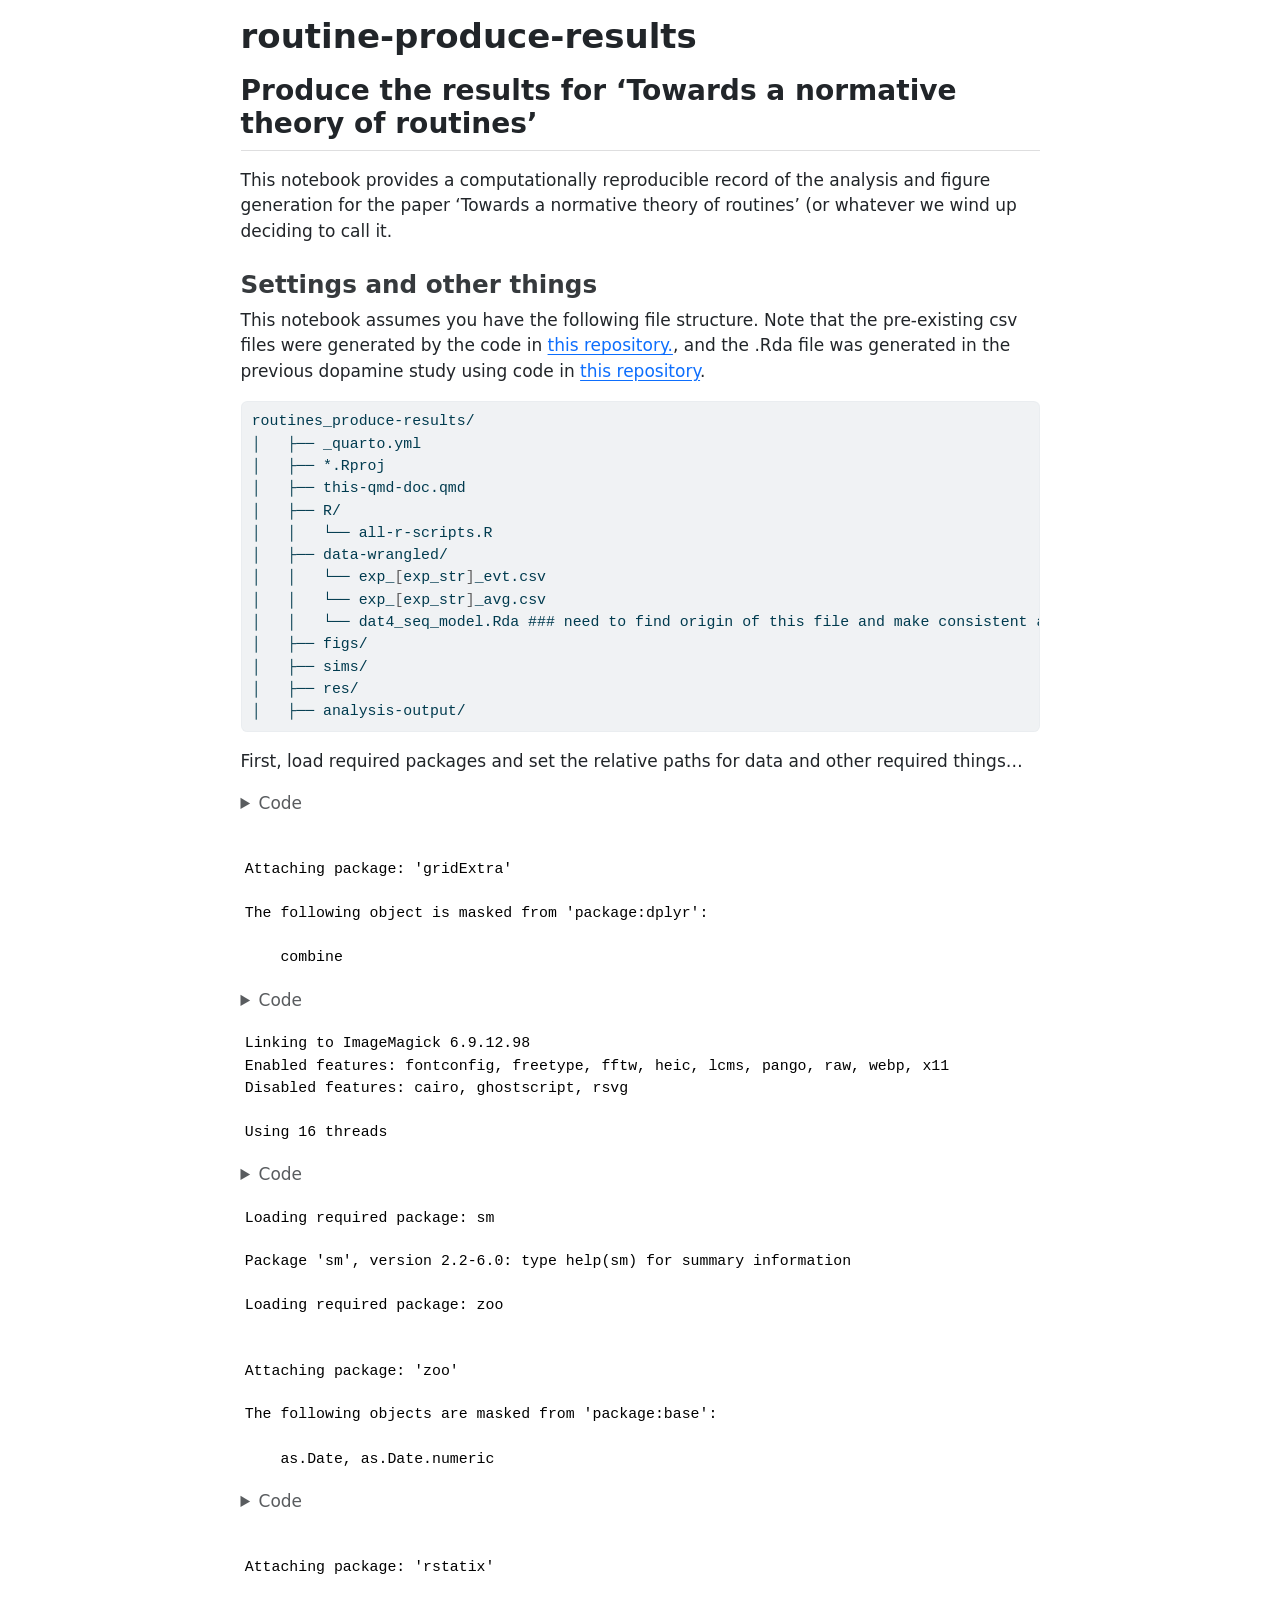
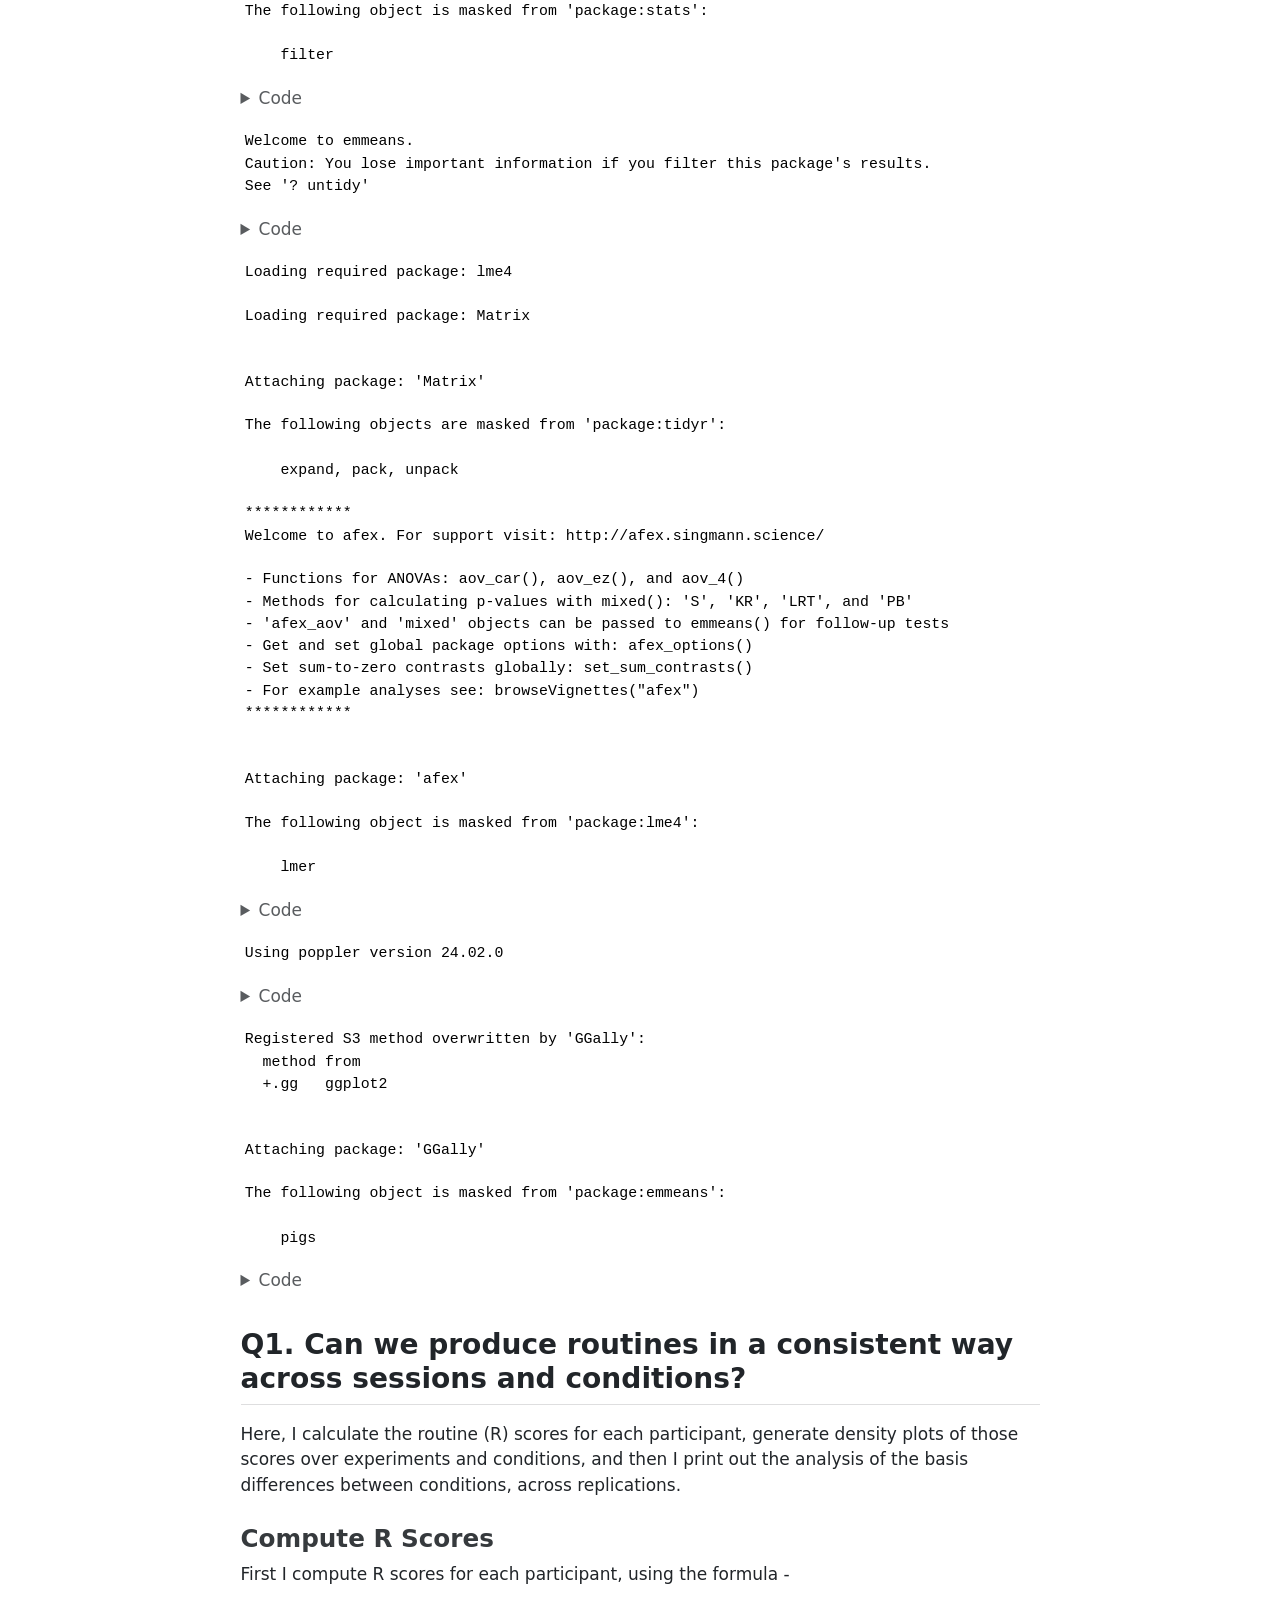
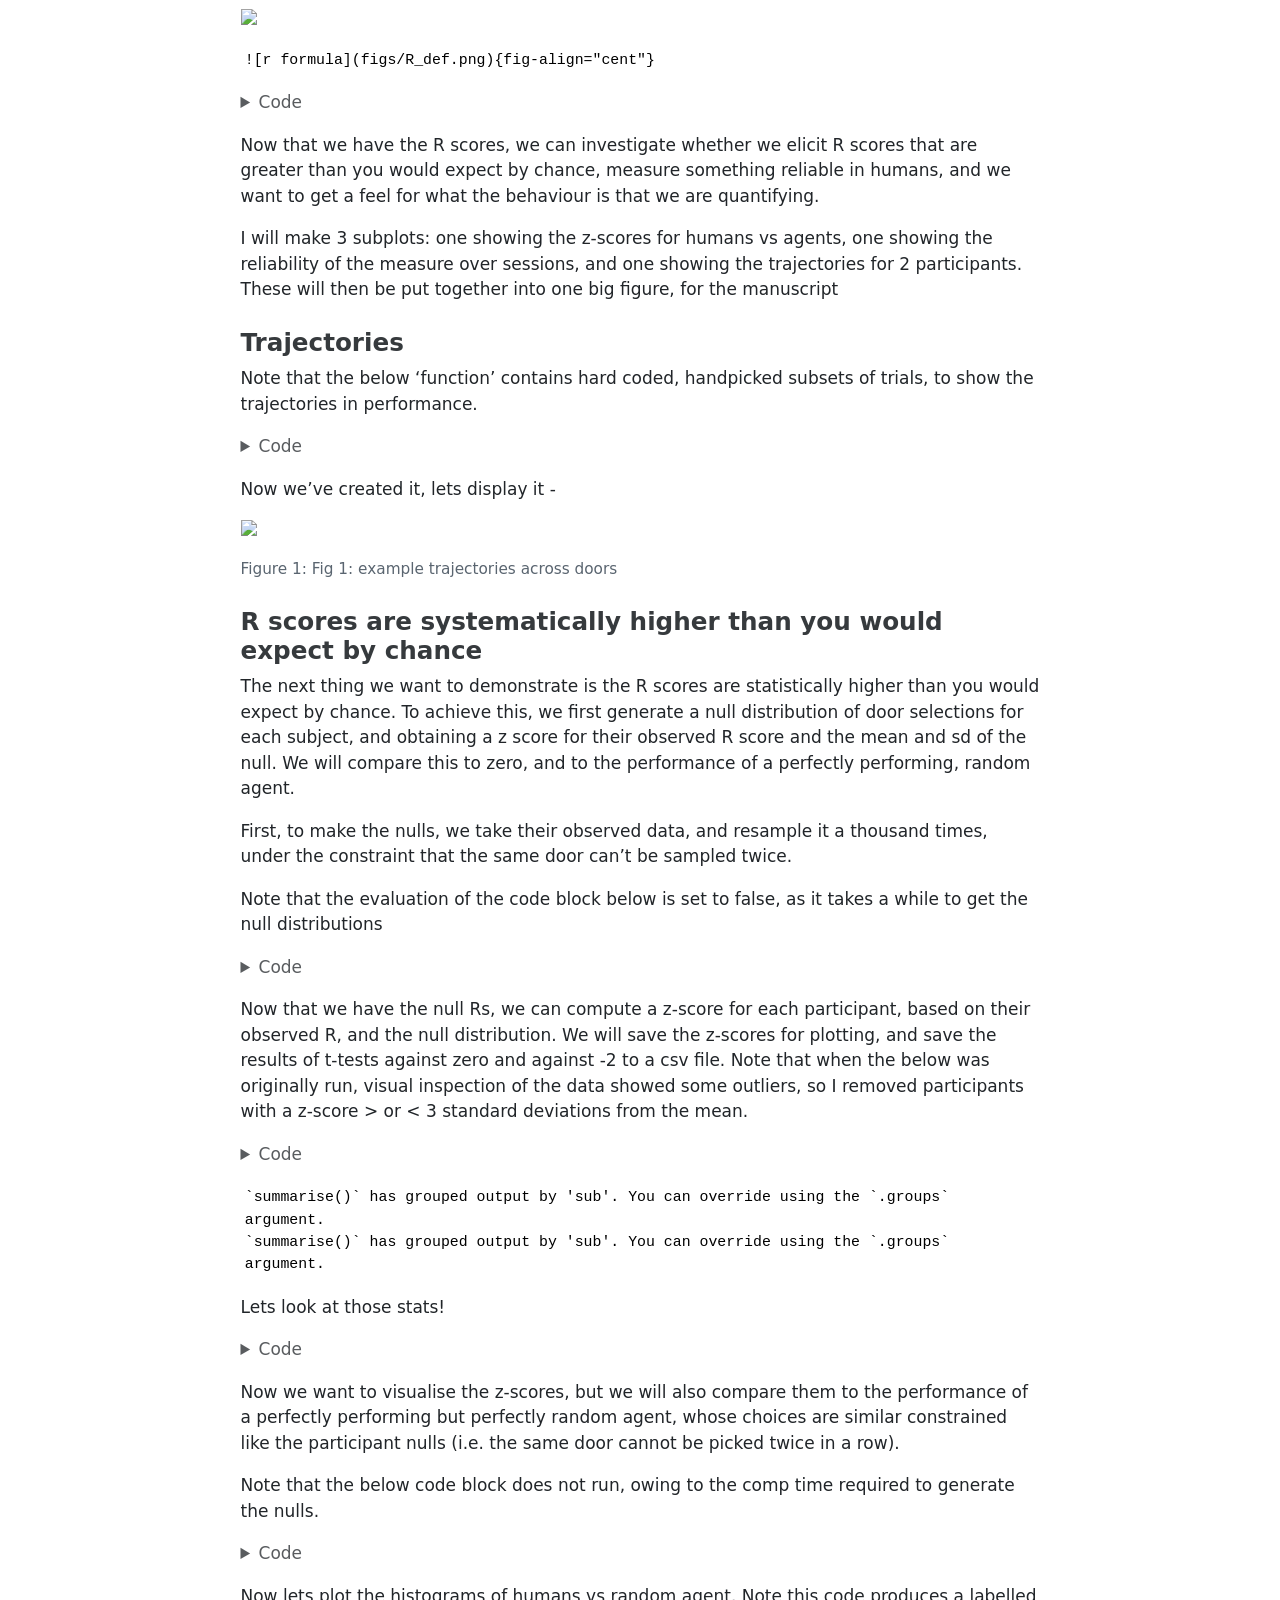
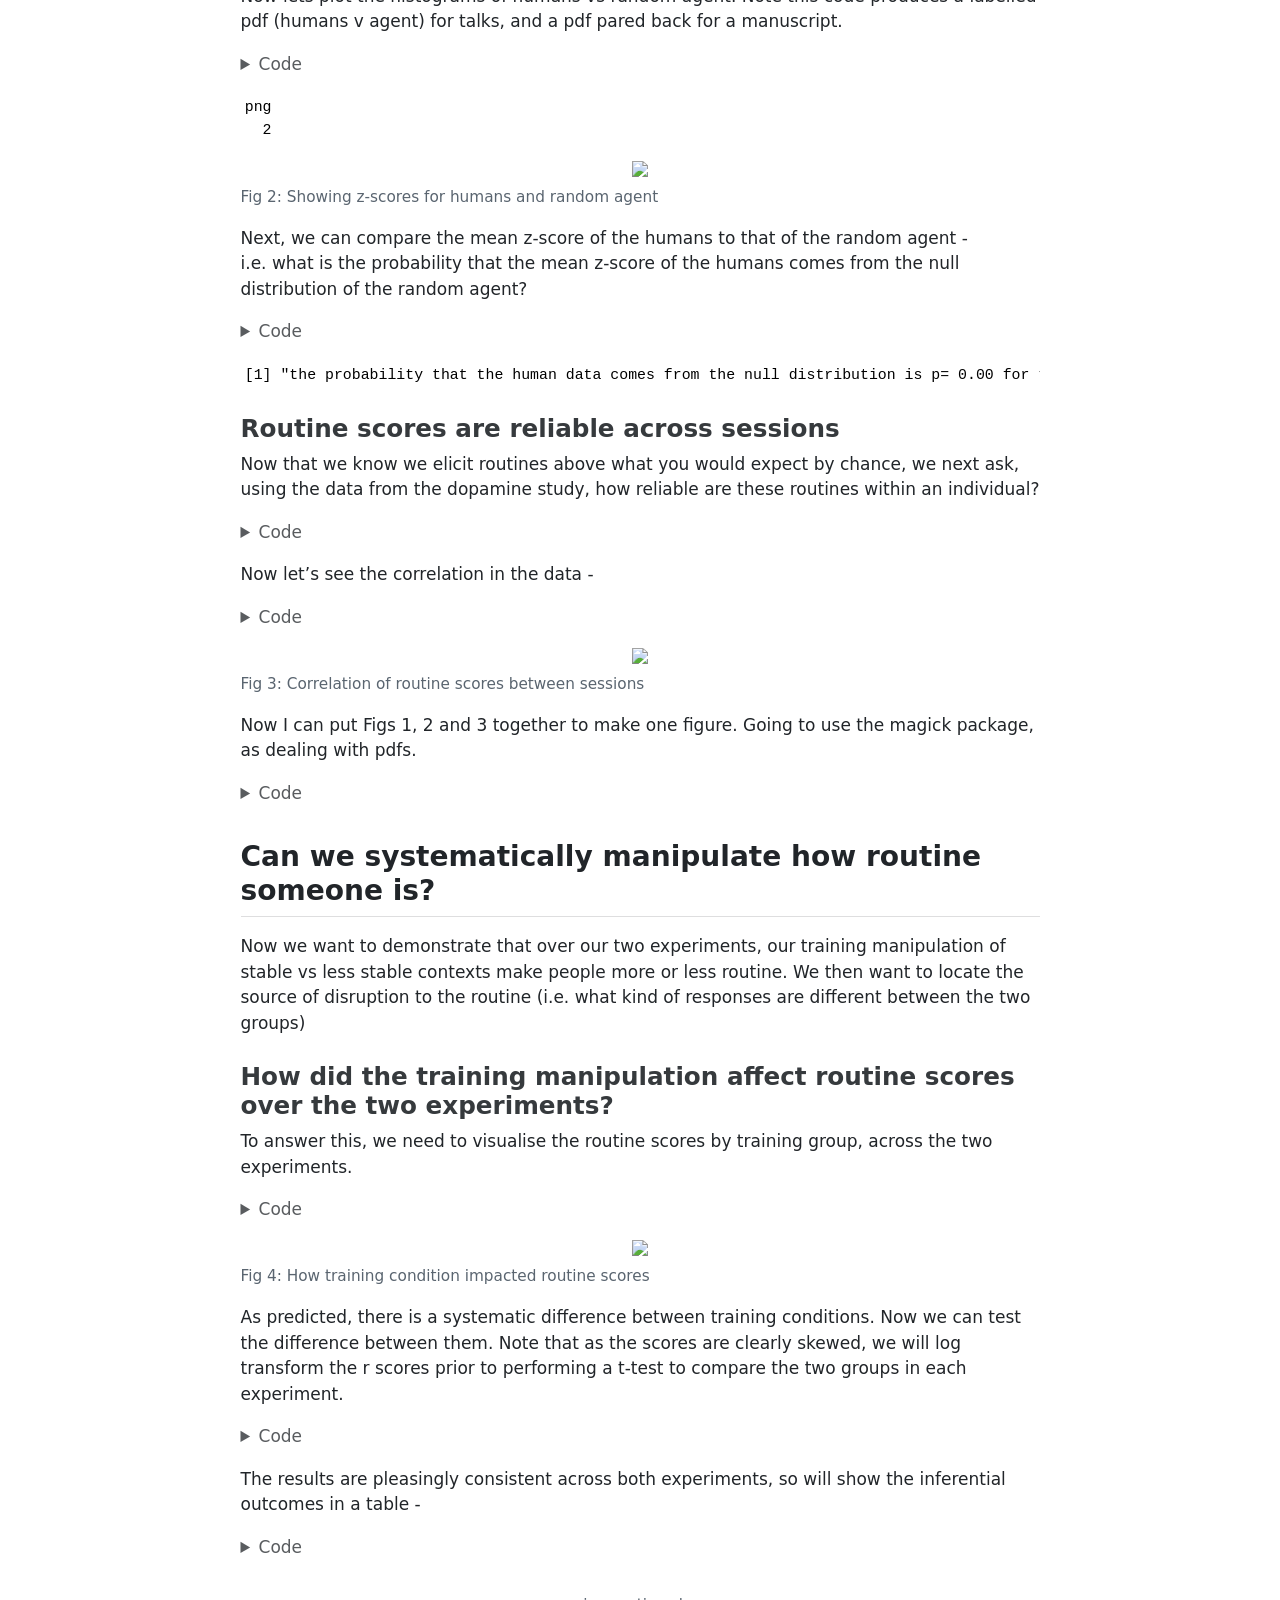
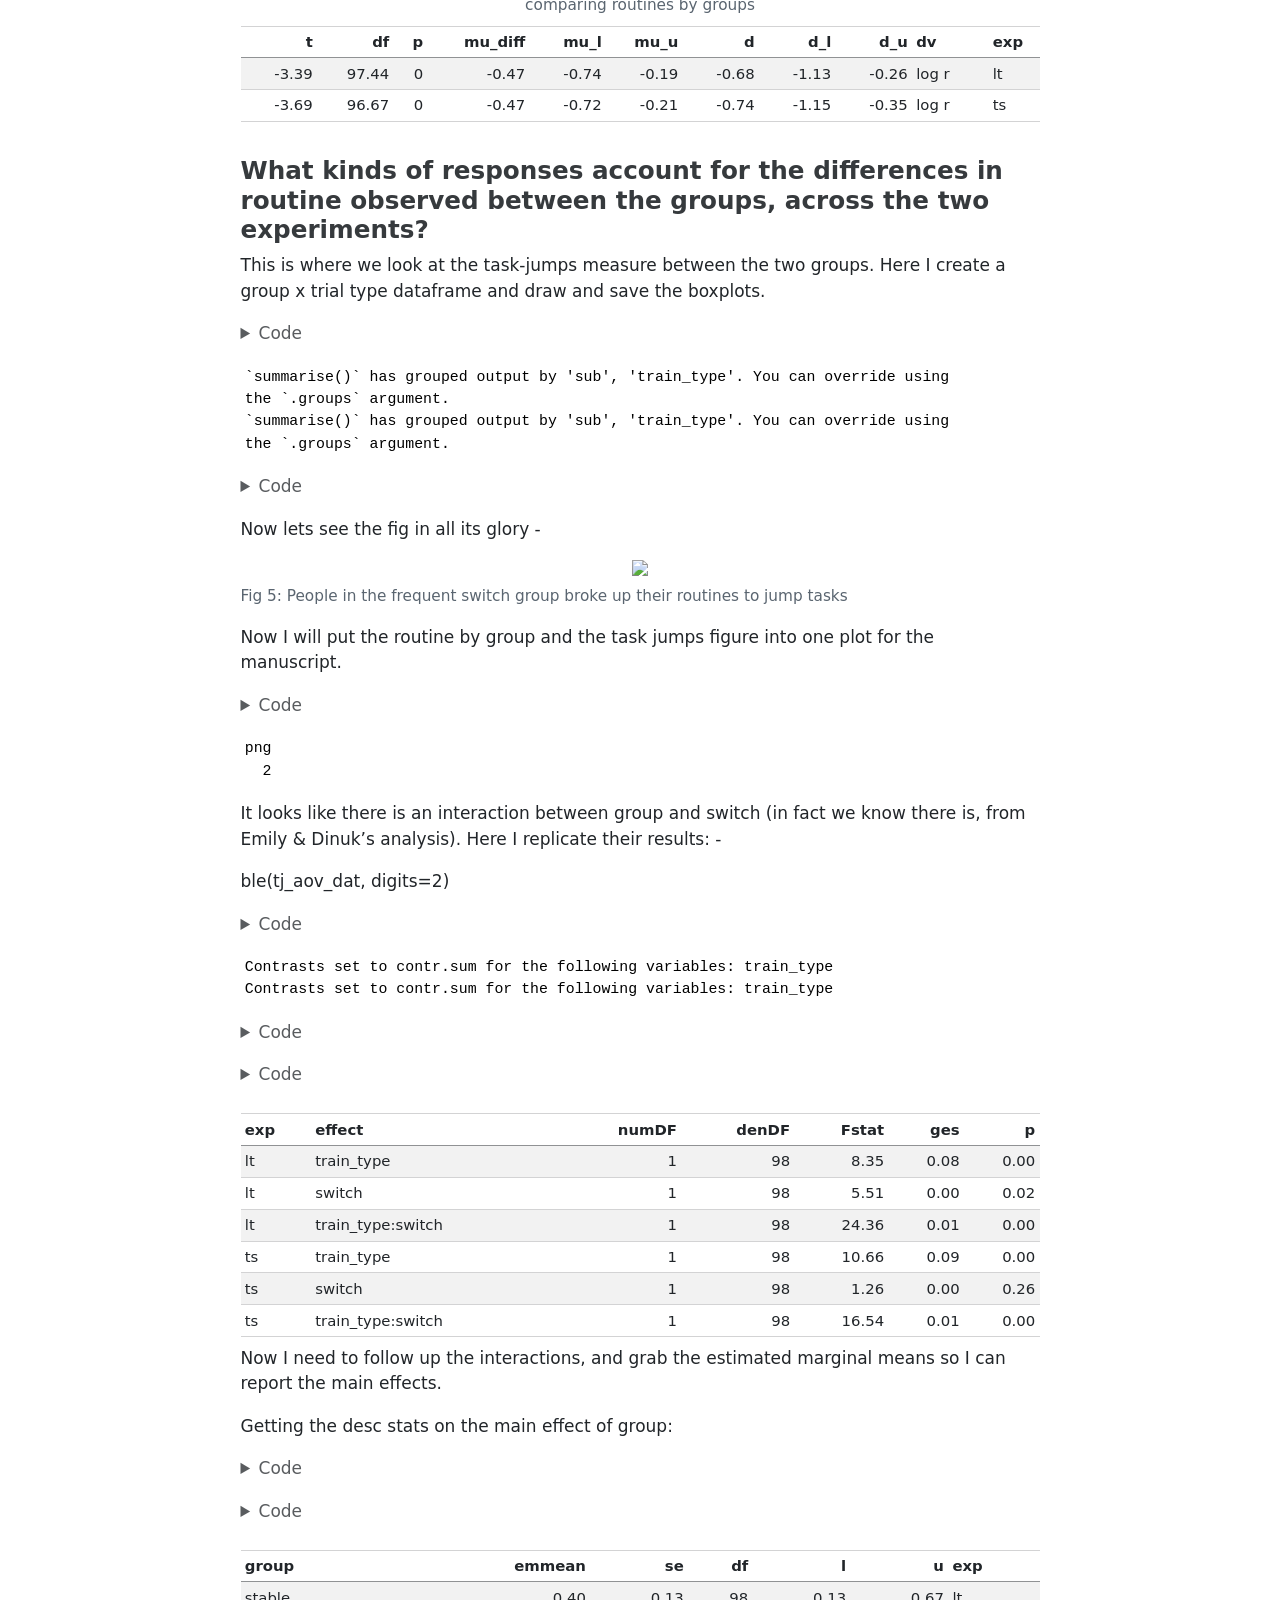
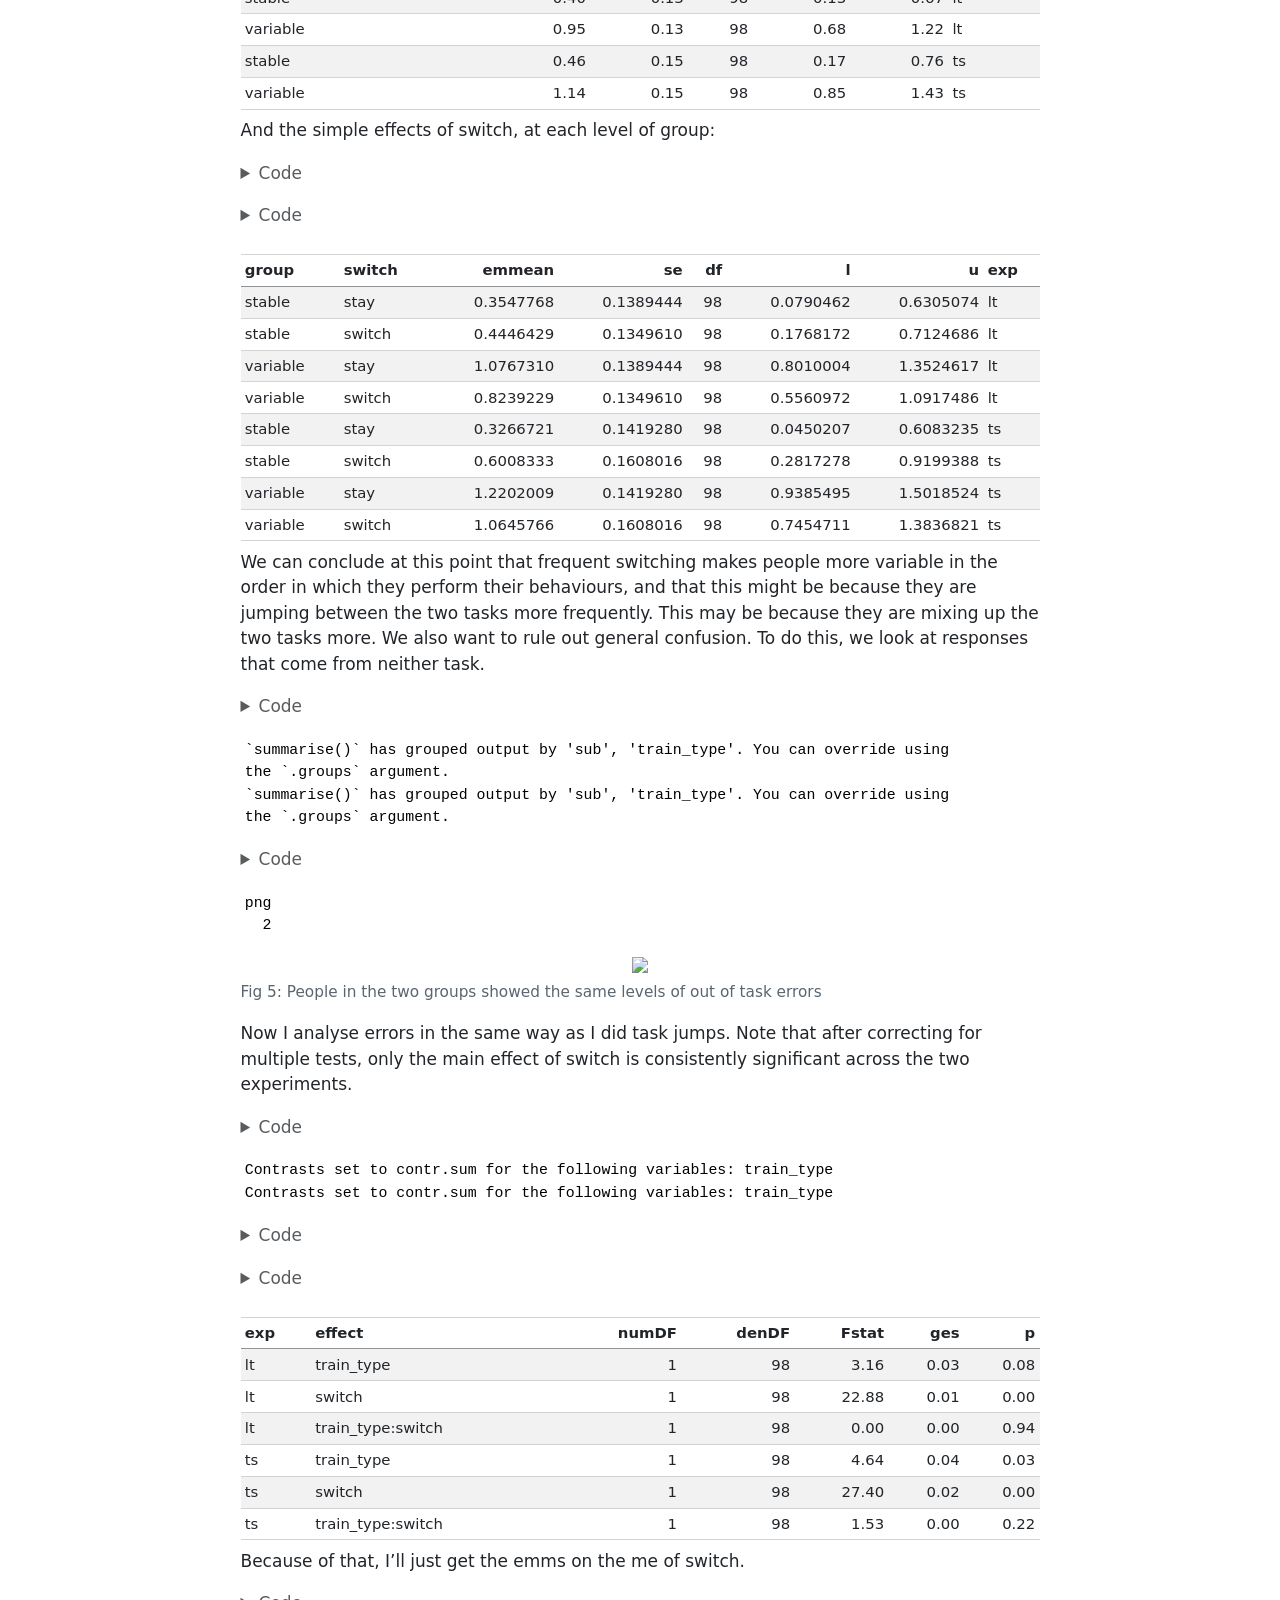
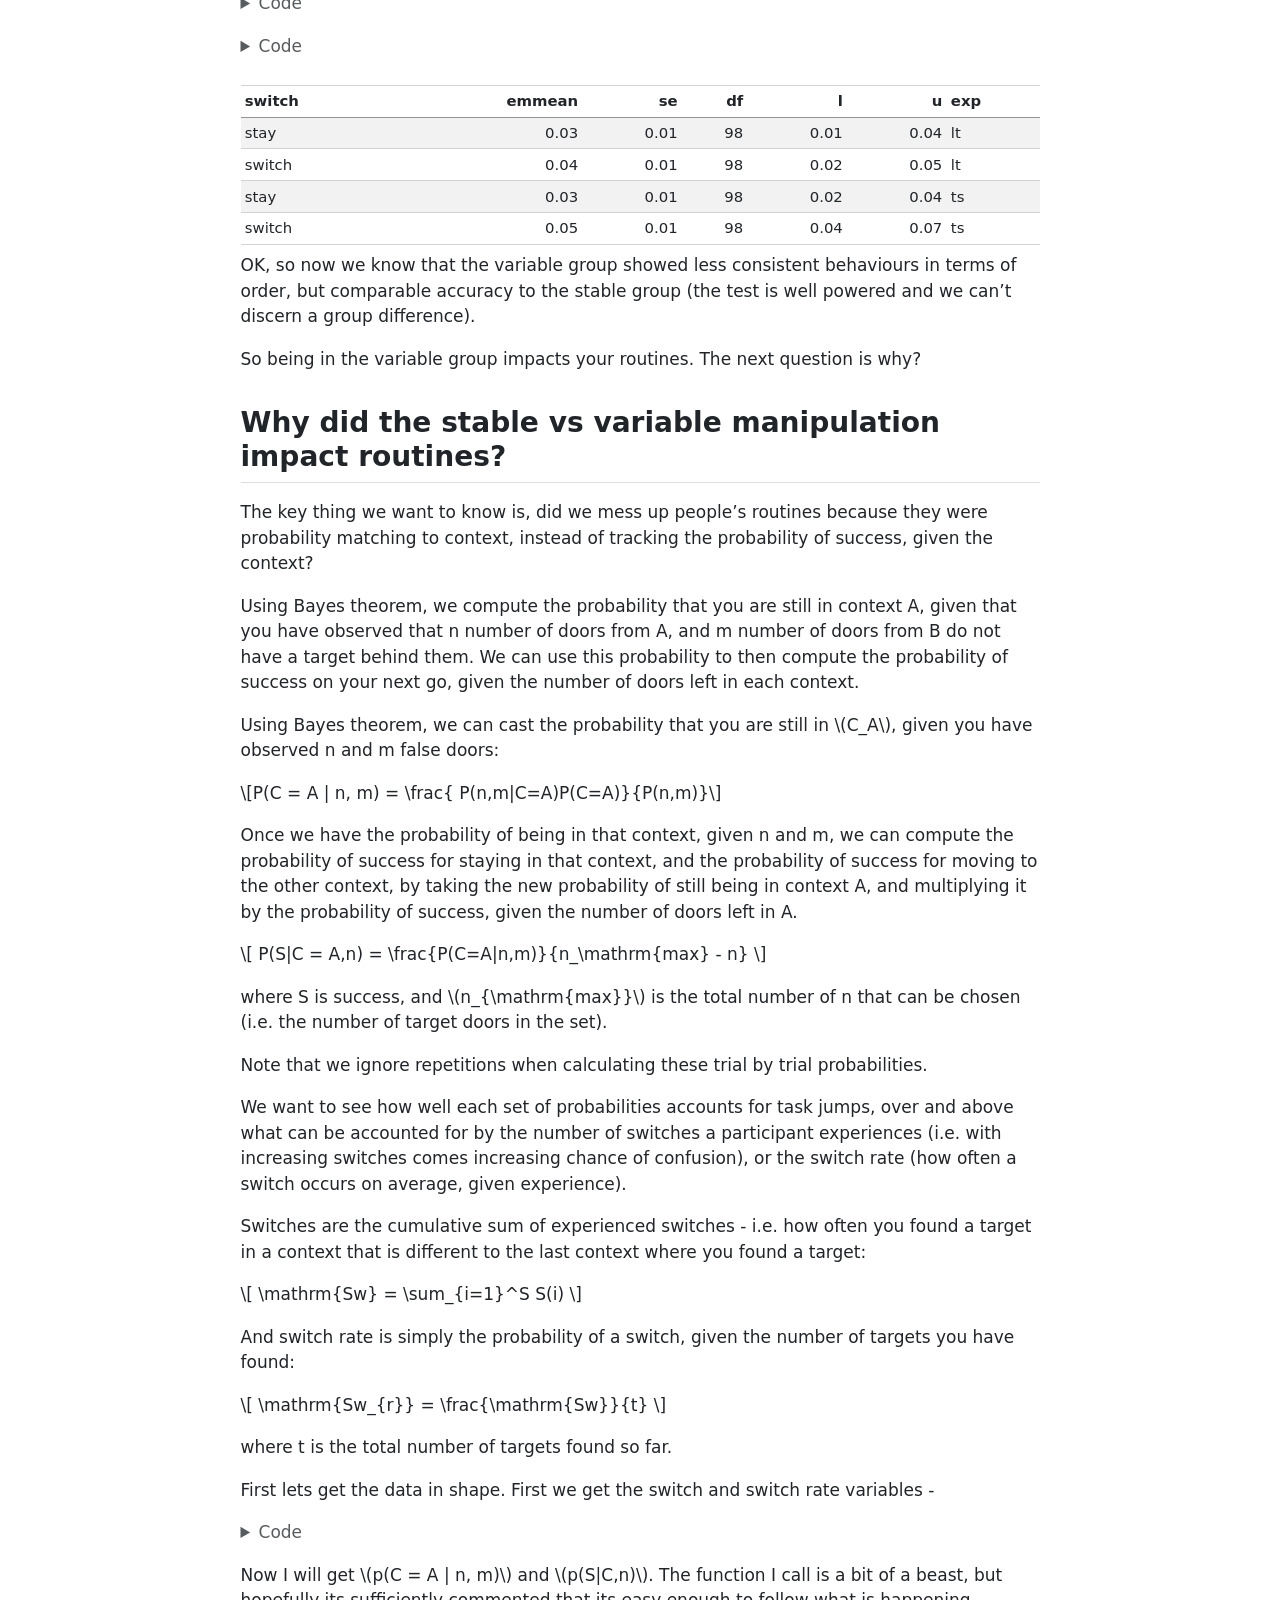
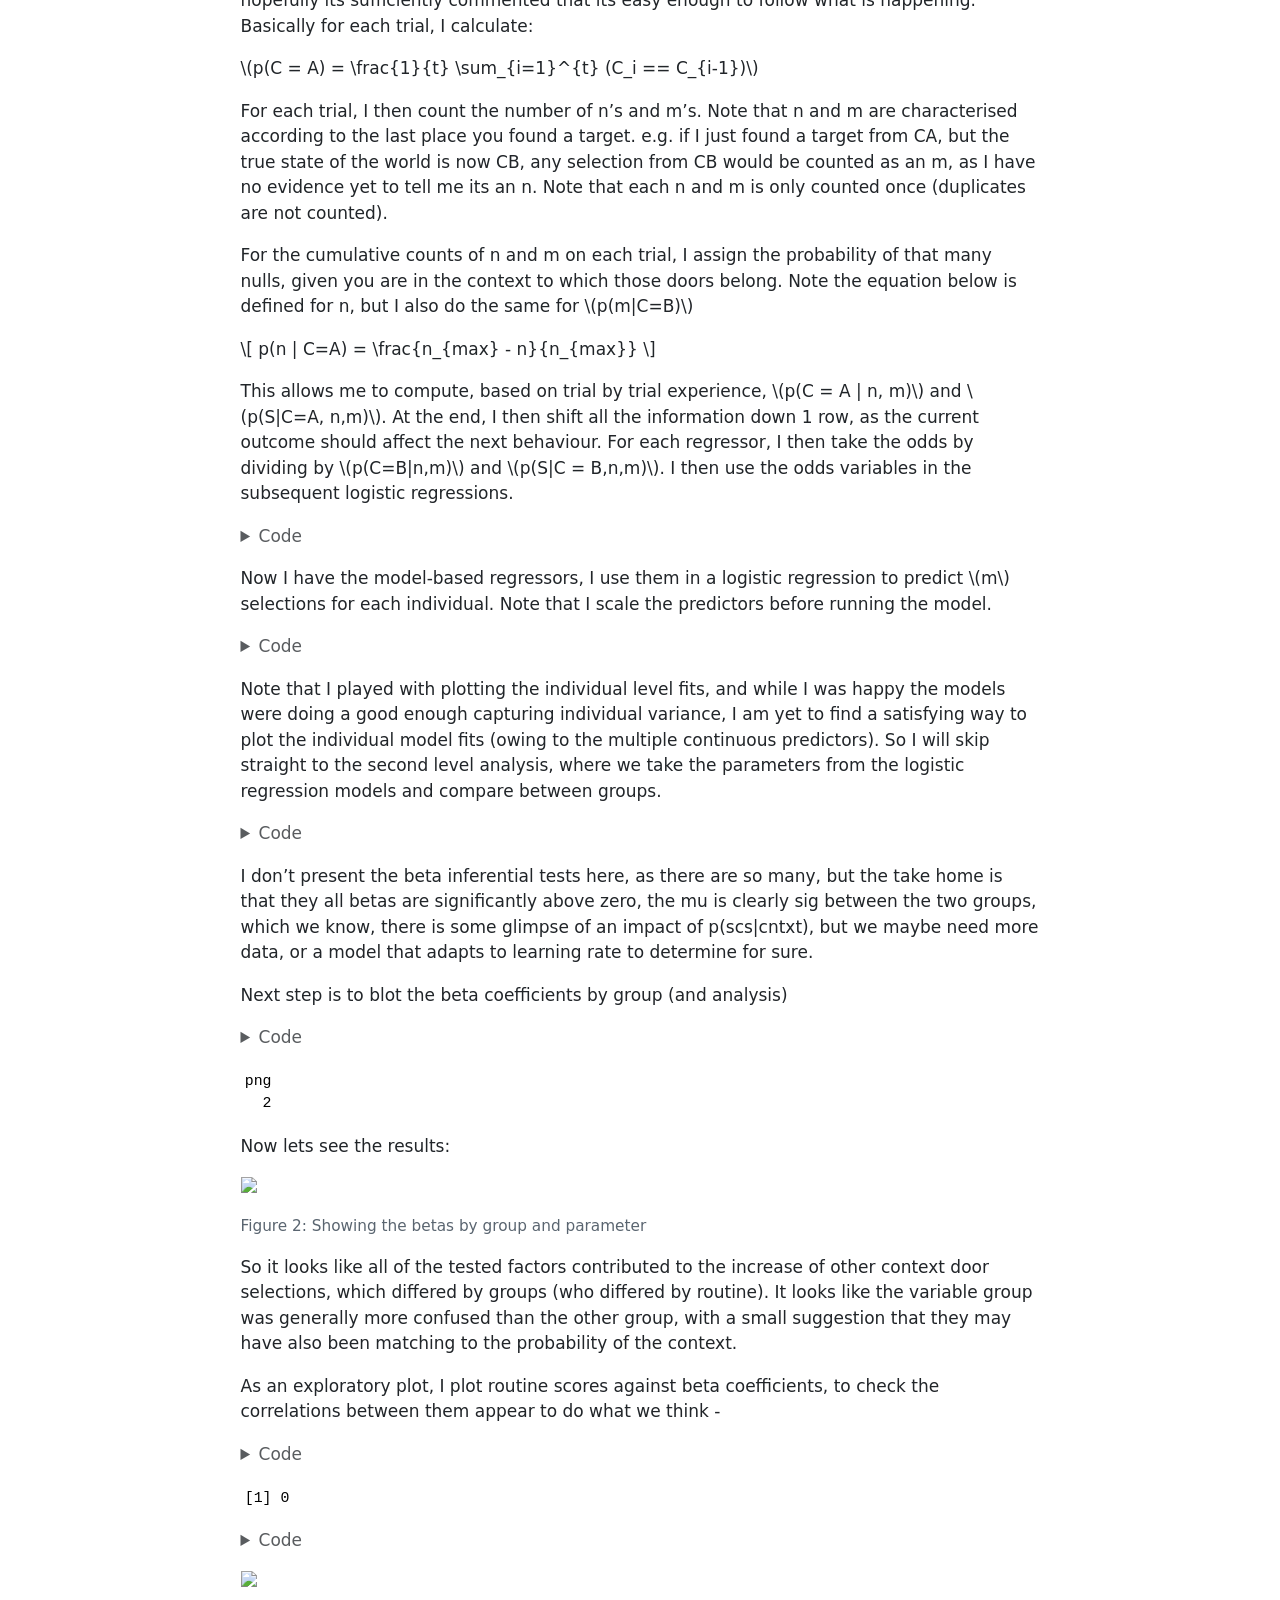
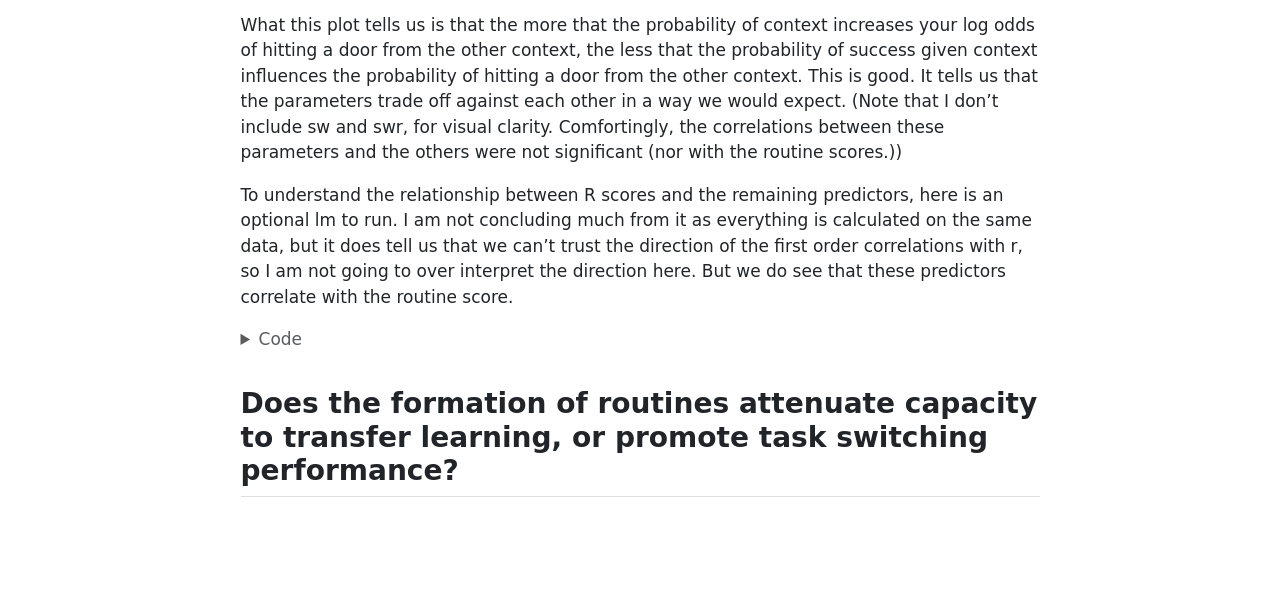
==== commit dde48d8c: "finished pairs plot" ====
--- a/routines_produce-results.html
+++ b/routines_produce-results.html
@@ -272,16 +272,33 @@
 <details class="code-fold">
 <summary>Code</summary>
 <div class="sourceCode cell-code" id="cb30"><pre class="sourceCode r code-with-copy"><code class="sourceCode r"><span id="cb30-1"><a href="#cb30-1" aria-hidden="true" tabindex="-1"></a><span class="fu">library</span>(purrr)</span>
-<span id="cb30-2"><a href="#cb30-2" aria-hidden="true" tabindex="-1"></a></span>
-<span id="cb30-3"><a href="#cb30-3" aria-hidden="true" tabindex="-1"></a>data_path <span class="ot">=</span> <span class="st">'data-wrangled/'</span> <span class="co"># for all data derivs</span></span>
-<span id="cb30-4"><a href="#cb30-4" aria-hidden="true" tabindex="-1"></a>sim_data_path <span class="ot">=</span> <span class="st">'sims/'</span> <span class="co"># for simulation results</span></span>
-<span id="cb30-5"><a href="#cb30-5" aria-hidden="true" tabindex="-1"></a>fig_path <span class="ot">=</span> <span class="st">'figs/'</span> <span class="co"># for figures</span></span>
-<span id="cb30-6"><a href="#cb30-6" aria-hidden="true" tabindex="-1"></a>res_path <span class="ot">=</span> <span class="st">'res/'</span> <span class="co"># for inferential results</span></span>
-<span id="cb30-7"><a href="#cb30-7" aria-hidden="true" tabindex="-1"></a></span>
-<span id="cb30-8"><a href="#cb30-8" aria-hidden="true" tabindex="-1"></a>function_loc <span class="ot">&lt;-</span> <span class="st">"R"</span> <span class="co"># where are the functions?</span></span>
-<span id="cb30-9"><a href="#cb30-9" aria-hidden="true" tabindex="-1"></a>req_functions <span class="ot">&lt;-</span> <span class="fu">list.files</span>(function_loc)</span>
-<span id="cb30-10"><a href="#cb30-10" aria-hidden="true" tabindex="-1"></a><span class="fu">sapply</span>(req_functions, <span class="cf">function</span>(x) <span class="fu">source</span>(<span class="fu">paste</span>(here<span class="sc">::</span><span class="fu">here</span>(function_loc),</span>
-<span id="cb30-11"><a href="#cb30-11" aria-hidden="true" tabindex="-1"></a>                                               x, <span class="at">sep=</span><span class="st">"/"</span>)))</span></code><button title="Copy to Clipboard" class="code-copy-button"><i class="bi"></i></button></pre></div>
+<span id="cb30-2"><a href="#cb30-2" aria-hidden="true" tabindex="-1"></a><span class="fu">library</span>(GGally)</span></code><button title="Copy to Clipboard" class="code-copy-button"><i class="bi"></i></button></pre></div>
+</details>
+<div class="cell-output cell-output-stderr">
+<pre><code>Registered S3 method overwritten by 'GGally':
+  method from   
+  +.gg   ggplot2</code></pre>
+</div>
+<div class="cell-output cell-output-stderr">
+<pre><code>
+Attaching package: 'GGally'</code></pre>
+</div>
+<div class="cell-output cell-output-stderr">
+<pre><code>The following object is masked from 'package:emmeans':
+
+    pigs</code></pre>
+</div>
+<details class="code-fold">
+<summary>Code</summary>
+<div class="sourceCode cell-code" id="cb34"><pre class="sourceCode r code-with-copy"><code class="sourceCode r"><span id="cb34-1"><a href="#cb34-1" aria-hidden="true" tabindex="-1"></a>data_path <span class="ot">=</span> <span class="st">'data-wrangled/'</span> <span class="co"># for all data derivs</span></span>
+<span id="cb34-2"><a href="#cb34-2" aria-hidden="true" tabindex="-1"></a>sim_data_path <span class="ot">=</span> <span class="st">'sims/'</span> <span class="co"># for simulation results</span></span>
+<span id="cb34-3"><a href="#cb34-3" aria-hidden="true" tabindex="-1"></a>fig_path <span class="ot">=</span> <span class="st">'figs/'</span> <span class="co"># for figures</span></span>
+<span id="cb34-4"><a href="#cb34-4" aria-hidden="true" tabindex="-1"></a>res_path <span class="ot">=</span> <span class="st">'res/'</span> <span class="co"># for inferential results</span></span>
+<span id="cb34-5"><a href="#cb34-5" aria-hidden="true" tabindex="-1"></a></span>
+<span id="cb34-6"><a href="#cb34-6" aria-hidden="true" tabindex="-1"></a>function_loc <span class="ot">&lt;-</span> <span class="st">"R"</span> <span class="co"># where are the functions?</span></span>
+<span id="cb34-7"><a href="#cb34-7" aria-hidden="true" tabindex="-1"></a>req_functions <span class="ot">&lt;-</span> <span class="fu">list.files</span>(function_loc)</span>
+<span id="cb34-8"><a href="#cb34-8" aria-hidden="true" tabindex="-1"></a><span class="fu">sapply</span>(req_functions, <span class="cf">function</span>(x) <span class="fu">source</span>(<span class="fu">paste</span>(here<span class="sc">::</span><span class="fu">here</span>(function_loc),</span>
+<span id="cb34-9"><a href="#cb34-9" aria-hidden="true" tabindex="-1"></a>                                               x, <span class="at">sep=</span><span class="st">"/"</span>)))</span></code><button title="Copy to Clipboard" class="code-copy-button"><i class="bi"></i></button></pre></div>
 </details>
 </div>
 </section>
@@ -297,28 +314,28 @@
 <div class="cell" data-fold="true">
 <details class="code-fold">
 <summary>Code</summary>
-<div class="sourceCode cell-code" id="cb32"><pre class="sourceCode r code-with-copy"><code class="sourceCode r"><span id="cb32-1"><a href="#cb32-1" aria-hidden="true" tabindex="-1"></a>apply_sort_data <span class="ot">&lt;-</span> <span class="cf">function</span>(exp_str, data_path){</span>
-<span id="cb32-2"><a href="#cb32-2" aria-hidden="true" tabindex="-1"></a>    <span class="co"># take the trial level data from session 2 and sort into contexts. We assume a person believes they are in the same context until their first 'cc' hit after a context switch.</span></span>
-<span id="cb32-3"><a href="#cb32-3" aria-hidden="true" tabindex="-1"></a>  data_fname <span class="ot">&lt;-</span> <span class="fu">paste</span>(data_path, <span class="st">'exp_'</span>, exp_str,</span>
-<span id="cb32-4"><a href="#cb32-4" aria-hidden="true" tabindex="-1"></a>                       <span class="st">'_evt.csv'</span>, <span class="at">sep=</span><span class="st">''</span>)</span>
-<span id="cb32-5"><a href="#cb32-5" aria-hidden="true" tabindex="-1"></a>  save_fname <span class="ot">&lt;-</span> <span class="fu">paste</span>(data_path, <span class="st">'exp_'</span>, exp_str,</span>
-<span id="cb32-6"><a href="#cb32-6" aria-hidden="true" tabindex="-1"></a>                          <span class="st">'_door_selections_for_ent.csv'</span>, <span class="at">sep=</span><span class="st">''</span>)</span>
-<span id="cb32-7"><a href="#cb32-7" aria-hidden="true" tabindex="-1"></a>  <span class="fu">ent_initial_data_sort</span>(data_fname, save_fname)</span>
-<span id="cb32-8"><a href="#cb32-8" aria-hidden="true" tabindex="-1"></a>}</span>
-<span id="cb32-9"><a href="#cb32-9" aria-hidden="true" tabindex="-1"></a><span class="fu">lapply</span>(<span class="fu">c</span>(<span class="st">'lt'</span>, <span class="st">'ts'</span>), apply_sort_data, <span class="at">data_path=</span>data_path)</span>
-<span id="cb32-10"><a href="#cb32-10" aria-hidden="true" tabindex="-1"></a></span>
-<span id="cb32-11"><a href="#cb32-11" aria-hidden="true" tabindex="-1"></a>apply_compute_R <span class="ot">&lt;-</span> <span class="cf">function</span>(exp_str){</span>
-<span id="cb32-12"><a href="#cb32-12" aria-hidden="true" tabindex="-1"></a><span class="co"># take the data output from the step above, and compute the routine score for each participant and context</span></span>
-<span id="cb32-13"><a href="#cb32-13" aria-hidden="true" tabindex="-1"></a>  data_fname <span class="ot">&lt;-</span> <span class="fu">paste</span>(data_path, <span class="st">'exp_'</span>, exp_str,</span>
-<span id="cb32-14"><a href="#cb32-14" aria-hidden="true" tabindex="-1"></a>                      <span class="st">'_door_selections_for_ent.csv'</span>, <span class="at">sep=</span><span class="st">''</span>)</span>
-<span id="cb32-15"><a href="#cb32-15" aria-hidden="true" tabindex="-1"></a>  save_new_data_fname <span class="ot">&lt;-</span> <span class="fu">paste</span>(data_path, <span class="st">'exp_'</span>, exp_str,</span>
-<span id="cb32-16"><a href="#cb32-16" aria-hidden="true" tabindex="-1"></a>                               <span class="st">'_rscore-full.csv'</span>, <span class="at">sep=</span><span class="st">''</span>) <span class="co"># for saving R scores not averaged across context. Note that original plotting code in the function below, now commented out, shows that</span></span>
-<span id="cb32-17"><a href="#cb32-17" aria-hidden="true" tabindex="-1"></a>  save_sum_data_fname <span class="ot">&lt;-</span> <span class="fu">paste</span>(data_path, <span class="st">'exp_'</span>, exp_str,</span>
-<span id="cb32-18"><a href="#cb32-18" aria-hidden="true" tabindex="-1"></a>                               <span class="st">'_rscore.csv'</span>, <span class="at">sep=</span><span class="st">''</span>)</span>
-<span id="cb32-19"><a href="#cb32-19" aria-hidden="true" tabindex="-1"></a>  <span class="fu">ent_compute_routine_measure</span>(data_fname, save_new_data_fname, save_sum_data_fname)</span>
-<span id="cb32-20"><a href="#cb32-20" aria-hidden="true" tabindex="-1"></a>}</span>
-<span id="cb32-21"><a href="#cb32-21" aria-hidden="true" tabindex="-1"></a></span>
-<span id="cb32-22"><a href="#cb32-22" aria-hidden="true" tabindex="-1"></a><span class="fu">lapply</span>(<span class="fu">c</span>(<span class="st">'lt'</span>, <span class="st">'ts'</span>), apply_compute_R)</span></code><button title="Copy to Clipboard" class="code-copy-button"><i class="bi"></i></button></pre></div>
+<div class="sourceCode cell-code" id="cb36"><pre class="sourceCode r code-with-copy"><code class="sourceCode r"><span id="cb36-1"><a href="#cb36-1" aria-hidden="true" tabindex="-1"></a>apply_sort_data <span class="ot">&lt;-</span> <span class="cf">function</span>(exp_str, data_path){</span>
+<span id="cb36-2"><a href="#cb36-2" aria-hidden="true" tabindex="-1"></a>    <span class="co"># take the trial level data from session 2 and sort into contexts. We assume a person believes they are in the same context until their first 'cc' hit after a context switch.</span></span>
+<span id="cb36-3"><a href="#cb36-3" aria-hidden="true" tabindex="-1"></a>  data_fname <span class="ot">&lt;-</span> <span class="fu">paste</span>(data_path, <span class="st">'exp_'</span>, exp_str,</span>
+<span id="cb36-4"><a href="#cb36-4" aria-hidden="true" tabindex="-1"></a>                       <span class="st">'_evt.csv'</span>, <span class="at">sep=</span><span class="st">''</span>)</span>
+<span id="cb36-5"><a href="#cb36-5" aria-hidden="true" tabindex="-1"></a>  save_fname <span class="ot">&lt;-</span> <span class="fu">paste</span>(data_path, <span class="st">'exp_'</span>, exp_str,</span>
+<span id="cb36-6"><a href="#cb36-6" aria-hidden="true" tabindex="-1"></a>                          <span class="st">'_door_selections_for_ent.csv'</span>, <span class="at">sep=</span><span class="st">''</span>)</span>
+<span id="cb36-7"><a href="#cb36-7" aria-hidden="true" tabindex="-1"></a>  <span class="fu">ent_initial_data_sort</span>(data_fname, save_fname)</span>
+<span id="cb36-8"><a href="#cb36-8" aria-hidden="true" tabindex="-1"></a>}</span>
+<span id="cb36-9"><a href="#cb36-9" aria-hidden="true" tabindex="-1"></a><span class="fu">lapply</span>(<span class="fu">c</span>(<span class="st">'lt'</span>, <span class="st">'ts'</span>), apply_sort_data, <span class="at">data_path=</span>data_path)</span>
+<span id="cb36-10"><a href="#cb36-10" aria-hidden="true" tabindex="-1"></a></span>
+<span id="cb36-11"><a href="#cb36-11" aria-hidden="true" tabindex="-1"></a>apply_compute_R <span class="ot">&lt;-</span> <span class="cf">function</span>(exp_str){</span>
+<span id="cb36-12"><a href="#cb36-12" aria-hidden="true" tabindex="-1"></a><span class="co"># take the data output from the step above, and compute the routine score for each participant and context</span></span>
+<span id="cb36-13"><a href="#cb36-13" aria-hidden="true" tabindex="-1"></a>  data_fname <span class="ot">&lt;-</span> <span class="fu">paste</span>(data_path, <span class="st">'exp_'</span>, exp_str,</span>
+<span id="cb36-14"><a href="#cb36-14" aria-hidden="true" tabindex="-1"></a>                      <span class="st">'_door_selections_for_ent.csv'</span>, <span class="at">sep=</span><span class="st">''</span>)</span>
+<span id="cb36-15"><a href="#cb36-15" aria-hidden="true" tabindex="-1"></a>  save_new_data_fname <span class="ot">&lt;-</span> <span class="fu">paste</span>(data_path, <span class="st">'exp_'</span>, exp_str,</span>
+<span id="cb36-16"><a href="#cb36-16" aria-hidden="true" tabindex="-1"></a>                               <span class="st">'_rscore-full.csv'</span>, <span class="at">sep=</span><span class="st">''</span>) <span class="co"># for saving R scores not averaged across context. Note that original plotting code in the function below, now commented out, shows that</span></span>
+<span id="cb36-17"><a href="#cb36-17" aria-hidden="true" tabindex="-1"></a>  save_sum_data_fname <span class="ot">&lt;-</span> <span class="fu">paste</span>(data_path, <span class="st">'exp_'</span>, exp_str,</span>
+<span id="cb36-18"><a href="#cb36-18" aria-hidden="true" tabindex="-1"></a>                               <span class="st">'_rscore.csv'</span>, <span class="at">sep=</span><span class="st">''</span>)</span>
+<span id="cb36-19"><a href="#cb36-19" aria-hidden="true" tabindex="-1"></a>  <span class="fu">ent_compute_routine_measure</span>(data_fname, save_new_data_fname, save_sum_data_fname)</span>
+<span id="cb36-20"><a href="#cb36-20" aria-hidden="true" tabindex="-1"></a>}</span>
+<span id="cb36-21"><a href="#cb36-21" aria-hidden="true" tabindex="-1"></a></span>
+<span id="cb36-22"><a href="#cb36-22" aria-hidden="true" tabindex="-1"></a><span class="fu">lapply</span>(<span class="fu">c</span>(<span class="st">'lt'</span>, <span class="st">'ts'</span>), apply_compute_R)</span></code><button title="Copy to Clipboard" class="code-copy-button"><i class="bi"></i></button></pre></div>
 </details>
 </div>
 <p>Now that we have the R scores, we can investigate whether we elicit R scores that are greater than you would expect by chance, measure something reliable in humans, and we want to get a feel for what the behaviour is that we are quantifying.</p>
@@ -330,11 +347,11 @@
 <div class="cell">
 <details class="code-fold">
 <summary>Code</summary>
-<div class="sourceCode cell-code" id="cb33"><pre class="sourceCode r code-with-copy"><code class="sourceCode r"><span id="cb33-1"><a href="#cb33-1" aria-hidden="true" tabindex="-1"></a>exp_str <span class="ot">&lt;-</span> <span class="st">'lt'</span></span>
-<span id="cb33-2"><a href="#cb33-2" aria-hidden="true" tabindex="-1"></a>traj_data_fname <span class="ot">&lt;-</span> <span class="fu">paste</span>(data_path, <span class="st">'exp_'</span>, exp_str, <span class="st">'_evt.csv'</span>, <span class="at">sep=</span><span class="st">""</span>)</span>
-<span id="cb33-3"><a href="#cb33-3" aria-hidden="true" tabindex="-1"></a>traj_fig_fname <span class="ot">&lt;-</span> <span class="fu">paste</span>(fig_path, <span class="st">'trajectories'</span>, <span class="at">sep=</span><span class="st">''</span>)</span>
-<span id="cb33-4"><a href="#cb33-4" aria-hidden="true" tabindex="-1"></a>w <span class="ot">&lt;-</span> <span class="dv">15</span> <span class="co"># width of plot, in cm</span></span>
-<span id="cb33-5"><a href="#cb33-5" aria-hidden="true" tabindex="-1"></a>traj_plt <span class="ot">&lt;-</span> <span class="fu">plot_trajectories</span>(traj_data_fname, traj_fig_fname, w)</span></code><button title="Copy to Clipboard" class="code-copy-button"><i class="bi"></i></button></pre></div>
+<div class="sourceCode cell-code" id="cb37"><pre class="sourceCode r code-with-copy"><code class="sourceCode r"><span id="cb37-1"><a href="#cb37-1" aria-hidden="true" tabindex="-1"></a>exp_str <span class="ot">&lt;-</span> <span class="st">'lt'</span></span>
+<span id="cb37-2"><a href="#cb37-2" aria-hidden="true" tabindex="-1"></a>traj_data_fname <span class="ot">&lt;-</span> <span class="fu">paste</span>(data_path, <span class="st">'exp_'</span>, exp_str, <span class="st">'_evt.csv'</span>, <span class="at">sep=</span><span class="st">""</span>)</span>
+<span id="cb37-3"><a href="#cb37-3" aria-hidden="true" tabindex="-1"></a>traj_fig_fname <span class="ot">&lt;-</span> <span class="fu">paste</span>(fig_path, <span class="st">'trajectories'</span>, <span class="at">sep=</span><span class="st">''</span>)</span>
+<span id="cb37-4"><a href="#cb37-4" aria-hidden="true" tabindex="-1"></a>w <span class="ot">&lt;-</span> <span class="dv">15</span> <span class="co"># width of plot, in cm</span></span>
+<span id="cb37-5"><a href="#cb37-5" aria-hidden="true" tabindex="-1"></a>traj_plt <span class="ot">&lt;-</span> <span class="fu">plot_trajectories</span>(traj_data_fname, traj_fig_fname, w)</span></code><button title="Copy to Clipboard" class="code-copy-button"><i class="bi"></i></button></pre></div>
 </details>
 </div>
 <p>Now we’ve created it, lets display it -</p>
@@ -361,34 +378,34 @@
 <div class="cell">
 <details class="code-fold">
 <summary>Code</summary>
-<div class="sourceCode cell-code" id="cb34"><pre class="sourceCode r code-with-copy"><code class="sourceCode r"><span id="cb34-1"><a href="#cb34-1" aria-hidden="true" tabindex="-1"></a><span class="fu">set.seed</span>(<span class="dv">42</span>) <span class="co"># for reproducibility is the meaning of life</span></span>
-<span id="cb34-2"><a href="#cb34-2" aria-hidden="true" tabindex="-1"></a>exp_strs <span class="ot">=</span> <span class="fu">c</span>(<span class="st">'lt'</span>, <span class="st">'ts'</span>)</span>
-<span id="cb34-3"><a href="#cb34-3" aria-hidden="true" tabindex="-1"></a></span>
-<span id="cb34-4"><a href="#cb34-4" aria-hidden="true" tabindex="-1"></a>apply_generate_nulls <span class="ot">&lt;-</span> <span class="cf">function</span>(exp_str){</span>
-<span id="cb34-5"><a href="#cb34-5" aria-hidden="true" tabindex="-1"></a>  door_selections_fname <span class="ot">=</span> <span class="fu">paste</span>(data_path, <span class="st">'exp_'</span>, exp_str, <span class="st">'_door_selections_for_ent.csv'</span>, <span class="at">sep=</span><span class="st">''</span>)</span>
-<span id="cb34-6"><a href="#cb34-6" aria-hidden="true" tabindex="-1"></a>  r_dat_fname <span class="ot">=</span> <span class="fu">paste</span>(data_path, <span class="st">'exp_'</span>, exp_str, <span class="st">'_rscore-full.csv'</span>, <span class="at">sep=</span><span class="st">''</span>)</span>
-<span id="cb34-7"><a href="#cb34-7" aria-hidden="true" tabindex="-1"></a>  null_rs_fname <span class="ot">=</span> <span class="fu">paste</span>(data_path, <span class="st">'exp_'</span>, exp_str, <span class="st">'_rnulls.csv'</span>, <span class="at">sep=</span><span class="st">''</span>) <span class="co"># for saving</span></span>
-<span id="cb34-8"><a href="#cb34-8" aria-hidden="true" tabindex="-1"></a>  <span class="fu">generate_nulls</span>(door_selections_fname,</span>
-<span id="cb34-9"><a href="#cb34-9" aria-hidden="true" tabindex="-1"></a>                 r_dat_fname,</span>
-<span id="cb34-10"><a href="#cb34-10" aria-hidden="true" tabindex="-1"></a>                 null_rs_fname)</span>
-<span id="cb34-11"><a href="#cb34-11" aria-hidden="true" tabindex="-1"></a>}</span>
-<span id="cb34-12"><a href="#cb34-12" aria-hidden="true" tabindex="-1"></a><span class="fu">lapply</span>(exp_strs, apply_generate_nulls)</span></code><button title="Copy to Clipboard" class="code-copy-button"><i class="bi"></i></button></pre></div>
+<div class="sourceCode cell-code" id="cb38"><pre class="sourceCode r code-with-copy"><code class="sourceCode r"><span id="cb38-1"><a href="#cb38-1" aria-hidden="true" tabindex="-1"></a><span class="fu">set.seed</span>(<span class="dv">42</span>) <span class="co"># for reproducibility is the meaning of life</span></span>
+<span id="cb38-2"><a href="#cb38-2" aria-hidden="true" tabindex="-1"></a>exp_strs <span class="ot">=</span> <span class="fu">c</span>(<span class="st">'lt'</span>, <span class="st">'ts'</span>)</span>
+<span id="cb38-3"><a href="#cb38-3" aria-hidden="true" tabindex="-1"></a></span>
+<span id="cb38-4"><a href="#cb38-4" aria-hidden="true" tabindex="-1"></a>apply_generate_nulls <span class="ot">&lt;-</span> <span class="cf">function</span>(exp_str){</span>
+<span id="cb38-5"><a href="#cb38-5" aria-hidden="true" tabindex="-1"></a>  door_selections_fname <span class="ot">=</span> <span class="fu">paste</span>(data_path, <span class="st">'exp_'</span>, exp_str, <span class="st">'_door_selections_for_ent.csv'</span>, <span class="at">sep=</span><span class="st">''</span>)</span>
+<span id="cb38-6"><a href="#cb38-6" aria-hidden="true" tabindex="-1"></a>  r_dat_fname <span class="ot">=</span> <span class="fu">paste</span>(data_path, <span class="st">'exp_'</span>, exp_str, <span class="st">'_rscore-full.csv'</span>, <span class="at">sep=</span><span class="st">''</span>)</span>
+<span id="cb38-7"><a href="#cb38-7" aria-hidden="true" tabindex="-1"></a>  null_rs_fname <span class="ot">=</span> <span class="fu">paste</span>(data_path, <span class="st">'exp_'</span>, exp_str, <span class="st">'_rnulls.csv'</span>, <span class="at">sep=</span><span class="st">''</span>) <span class="co"># for saving</span></span>
+<span id="cb38-8"><a href="#cb38-8" aria-hidden="true" tabindex="-1"></a>  <span class="fu">generate_nulls</span>(door_selections_fname,</span>
+<span id="cb38-9"><a href="#cb38-9" aria-hidden="true" tabindex="-1"></a>                 r_dat_fname,</span>
+<span id="cb38-10"><a href="#cb38-10" aria-hidden="true" tabindex="-1"></a>                 null_rs_fname)</span>
+<span id="cb38-11"><a href="#cb38-11" aria-hidden="true" tabindex="-1"></a>}</span>
+<span id="cb38-12"><a href="#cb38-12" aria-hidden="true" tabindex="-1"></a><span class="fu">lapply</span>(exp_strs, apply_generate_nulls)</span></code><button title="Copy to Clipboard" class="code-copy-button"><i class="bi"></i></button></pre></div>
 </details>
 </div>
 <p>Now that we have the null Rs, we can compute a z-score for each participant, based on their observed R, and the null distribution. We will save the z-scores for plotting, and save the results of t-tests against zero and against -2 to a csv file. Note that when the below was originally run, visual inspection of the data showed some outliers, so I removed participants with a z-score &gt; or &lt; 3 standard deviations from the mean.</p>
 <div class="cell">
 <details class="code-fold">
 <summary>Code</summary>
-<div class="sourceCode cell-code" id="cb35"><pre class="sourceCode r code-with-copy"><code class="sourceCode r"><span id="cb35-1"><a href="#cb35-1" aria-hidden="true" tabindex="-1"></a>exp_strs <span class="ot">&lt;-</span> <span class="fu">c</span>(<span class="st">'lt'</span>,<span class="st">'ts'</span>)</span>
-<span id="cb35-2"><a href="#cb35-2" aria-hidden="true" tabindex="-1"></a></span>
-<span id="cb35-3"><a href="#cb35-3" aria-hidden="true" tabindex="-1"></a>z_comps <span class="ot">&lt;-</span> <span class="cf">function</span>(exp_str, data_path){</span>
-<span id="cb35-4"><a href="#cb35-4" aria-hidden="true" tabindex="-1"></a>  null_rs_fname <span class="ot">=</span> <span class="fu">paste</span>(data_path, <span class="st">'exp_'</span>, exp_str, <span class="st">'_rnulls.csv'</span>, <span class="at">sep=</span><span class="st">''</span>) <span class="co"># for saving</span></span>
-<span id="cb35-5"><a href="#cb35-5" aria-hidden="true" tabindex="-1"></a>  zs_out_fname <span class="ot">=</span> <span class="fu">paste</span>(data_path, <span class="st">'exp_'</span>, exp_str, <span class="st">'_zs_cl.csv'</span>, <span class="at">sep=</span><span class="st">''</span>)</span>
-<span id="cb35-6"><a href="#cb35-6" aria-hidden="true" tabindex="-1"></a>  zs_stats_fname <span class="ot">=</span> <span class="fu">paste</span>(res_path, <span class="st">'exp_'</span>, exp_str, <span class="st">'_zs_cl_inf-test.csv'</span>, <span class="at">sep=</span><span class="st">''</span>)</span>
-<span id="cb35-7"><a href="#cb35-7" aria-hidden="true" tabindex="-1"></a>  <span class="fu">ent_compute_zs</span>(null_rs_fname, zs_out_fname, zs_stats_fname)</span>
-<span id="cb35-8"><a href="#cb35-8" aria-hidden="true" tabindex="-1"></a>}  </span>
-<span id="cb35-9"><a href="#cb35-9" aria-hidden="true" tabindex="-1"></a></span>
-<span id="cb35-10"><a href="#cb35-10" aria-hidden="true" tabindex="-1"></a><span class="fu">lapply</span>(exp_strs, z_comps, <span class="at">data_path=</span>data_path)</span></code><button title="Copy to Clipboard" class="code-copy-button"><i class="bi"></i></button></pre></div>
+<div class="sourceCode cell-code" id="cb39"><pre class="sourceCode r code-with-copy"><code class="sourceCode r"><span id="cb39-1"><a href="#cb39-1" aria-hidden="true" tabindex="-1"></a>exp_strs <span class="ot">&lt;-</span> <span class="fu">c</span>(<span class="st">'lt'</span>,<span class="st">'ts'</span>)</span>
+<span id="cb39-2"><a href="#cb39-2" aria-hidden="true" tabindex="-1"></a></span>
+<span id="cb39-3"><a href="#cb39-3" aria-hidden="true" tabindex="-1"></a>z_comps <span class="ot">&lt;-</span> <span class="cf">function</span>(exp_str, data_path){</span>
+<span id="cb39-4"><a href="#cb39-4" aria-hidden="true" tabindex="-1"></a>  null_rs_fname <span class="ot">=</span> <span class="fu">paste</span>(data_path, <span class="st">'exp_'</span>, exp_str, <span class="st">'_rnulls.csv'</span>, <span class="at">sep=</span><span class="st">''</span>) <span class="co"># for saving</span></span>
+<span id="cb39-5"><a href="#cb39-5" aria-hidden="true" tabindex="-1"></a>  zs_out_fname <span class="ot">=</span> <span class="fu">paste</span>(data_path, <span class="st">'exp_'</span>, exp_str, <span class="st">'_zs_cl.csv'</span>, <span class="at">sep=</span><span class="st">''</span>)</span>
+<span id="cb39-6"><a href="#cb39-6" aria-hidden="true" tabindex="-1"></a>  zs_stats_fname <span class="ot">=</span> <span class="fu">paste</span>(res_path, <span class="st">'exp_'</span>, exp_str, <span class="st">'_zs_cl_inf-test.csv'</span>, <span class="at">sep=</span><span class="st">''</span>)</span>
+<span id="cb39-7"><a href="#cb39-7" aria-hidden="true" tabindex="-1"></a>  <span class="fu">ent_compute_zs</span>(null_rs_fname, zs_out_fname, zs_stats_fname)</span>
+<span id="cb39-8"><a href="#cb39-8" aria-hidden="true" tabindex="-1"></a>}  </span>
+<span id="cb39-9"><a href="#cb39-9" aria-hidden="true" tabindex="-1"></a></span>
+<span id="cb39-10"><a href="#cb39-10" aria-hidden="true" tabindex="-1"></a><span class="fu">lapply</span>(exp_strs, z_comps, <span class="at">data_path=</span>data_path)</span></code><button title="Copy to Clipboard" class="code-copy-button"><i class="bi"></i></button></pre></div>
 </details>
 <div class="cell-output cell-output-stderr">
 <pre><code>`summarise()` has grouped output by 'sub'. You can override using the `.groups`
@@ -401,13 +418,13 @@
 <div class="cell">
 <details class="code-fold">
 <summary>Code</summary>
-<div class="sourceCode cell-code" id="cb37"><pre class="sourceCode r code-with-copy"><code class="sourceCode r"><span id="cb37-1"><a href="#cb37-1" aria-hidden="true" tabindex="-1"></a>z_stats <span class="ot">&lt;-</span> <span class="fu">lapply</span>(<span class="fu">c</span>(<span class="st">'lt'</span>, <span class="st">'ts'</span>), </span>
-<span id="cb37-2"><a href="#cb37-2" aria-hidden="true" tabindex="-1"></a>                <span class="cf">function</span>(x) <span class="fu">read.csv</span>(<span class="fu">paste</span>(res_path, <span class="st">'exp_'</span>, x, <span class="st">'_zs_cl_inf-test.csv'</span>, <span class="at">sep=</span><span class="st">''</span>), </span>
-<span id="cb37-3"><a href="#cb37-3" aria-hidden="true" tabindex="-1"></a>                                     <span class="at">header=</span>T))</span>
-<span id="cb37-4"><a href="#cb37-4" aria-hidden="true" tabindex="-1"></a></span>
-<span id="cb37-5"><a href="#cb37-5" aria-hidden="true" tabindex="-1"></a>fmt <span class="ot">=</span> <span class="st">'In line with the hypothesis that we could elicit routines with the task, routine z-scores were significantly lower than would be expected by chance in the first experiment, i.e. a z-score of -2 (t(%d) = %.2f, p&lt; %.2f), and this replicated across experiments (t(%d) = %.2f, p&lt; %.2f)'</span></span>
-<span id="cb37-6"><a href="#cb37-6" aria-hidden="true" tabindex="-1"></a>z_results <span class="ot">&lt;-</span> <span class="fu">sprintf</span>(fmt, z_stats[[<span class="dv">1</span>]]<span class="sc">$</span>parameter.df[[<span class="dv">2</span>]], z_stats[[<span class="dv">1</span>]]<span class="sc">$</span>statistic.t[<span class="dv">2</span>], z_stats[[<span class="dv">1</span>]]<span class="sc">$</span>p.value,</span>
-<span id="cb37-7"><a href="#cb37-7" aria-hidden="true" tabindex="-1"></a>        z_stats[[<span class="dv">2</span>]]<span class="sc">$</span>parameter.df[[<span class="dv">2</span>]], z_stats[[<span class="dv">2</span>]]<span class="sc">$</span>statistic.t[<span class="dv">2</span>], z_stats[[<span class="dv">2</span>]]<span class="sc">$</span>p.value)</span></code><button title="Copy to Clipboard" class="code-copy-button"><i class="bi"></i></button></pre></div>
+<div class="sourceCode cell-code" id="cb41"><pre class="sourceCode r code-with-copy"><code class="sourceCode r"><span id="cb41-1"><a href="#cb41-1" aria-hidden="true" tabindex="-1"></a>z_stats <span class="ot">&lt;-</span> <span class="fu">lapply</span>(<span class="fu">c</span>(<span class="st">'lt'</span>, <span class="st">'ts'</span>), </span>
+<span id="cb41-2"><a href="#cb41-2" aria-hidden="true" tabindex="-1"></a>                <span class="cf">function</span>(x) <span class="fu">read.csv</span>(<span class="fu">paste</span>(res_path, <span class="st">'exp_'</span>, x, <span class="st">'_zs_cl_inf-test.csv'</span>, <span class="at">sep=</span><span class="st">''</span>), </span>
+<span id="cb41-3"><a href="#cb41-3" aria-hidden="true" tabindex="-1"></a>                                     <span class="at">header=</span>T))</span>
+<span id="cb41-4"><a href="#cb41-4" aria-hidden="true" tabindex="-1"></a></span>
+<span id="cb41-5"><a href="#cb41-5" aria-hidden="true" tabindex="-1"></a>fmt <span class="ot">=</span> <span class="st">'In line with the hypothesis that we could elicit routines with the task, routine z-scores were significantly lower than would be expected by chance in the first experiment, i.e. a z-score of -2 (t(%d) = %.2f, p&lt; %.2f), and this replicated across experiments (t(%d) = %.2f, p&lt; %.2f)'</span></span>
+<span id="cb41-6"><a href="#cb41-6" aria-hidden="true" tabindex="-1"></a>z_results <span class="ot">&lt;-</span> <span class="fu">sprintf</span>(fmt, z_stats[[<span class="dv">1</span>]]<span class="sc">$</span>parameter.df[[<span class="dv">2</span>]], z_stats[[<span class="dv">1</span>]]<span class="sc">$</span>statistic.t[<span class="dv">2</span>], z_stats[[<span class="dv">1</span>]]<span class="sc">$</span>p.value,</span>
+<span id="cb41-7"><a href="#cb41-7" aria-hidden="true" tabindex="-1"></a>        z_stats[[<span class="dv">2</span>]]<span class="sc">$</span>parameter.df[[<span class="dv">2</span>]], z_stats[[<span class="dv">2</span>]]<span class="sc">$</span>statistic.t[<span class="dv">2</span>], z_stats[[<span class="dv">2</span>]]<span class="sc">$</span>p.value)</span></code><button title="Copy to Clipboard" class="code-copy-button"><i class="bi"></i></button></pre></div>
 </details>
 </div>
 <p>Now we want to visualise the z-scores, but we will also compare them to the performance of a perfectly performing but perfectly random agent, whose choices are similar constrained like the participant nulls (i.e.&nbsp;the same door cannot be picked twice in a row).</p>
@@ -415,30 +432,30 @@
 <div class="cell">
 <details class="code-fold">
 <summary>Code</summary>
-<div class="sourceCode cell-code" id="cb38"><pre class="sourceCode r code-with-copy"><code class="sourceCode r"><span id="cb38-1"><a href="#cb38-1" aria-hidden="true" tabindex="-1"></a>agent_save_name <span class="ot">&lt;-</span> <span class="fu">paste</span>(sim_data_path, <span class="st">'random-agent_z-score-analysis.Rds'</span>, <span class="at">sep=</span><span class="st">''</span>)</span>
-<span id="cb38-2"><a href="#cb38-2" aria-hidden="true" tabindex="-1"></a><span class="fu">get_random_agent_null</span>(<span class="at">n_samples=</span><span class="dv">1000</span>, <span class="at">save_name =</span> agent_save_name)</span></code><button title="Copy to Clipboard" class="code-copy-button"><i class="bi"></i></button></pre></div>
+<div class="sourceCode cell-code" id="cb42"><pre class="sourceCode r code-with-copy"><code class="sourceCode r"><span id="cb42-1"><a href="#cb42-1" aria-hidden="true" tabindex="-1"></a>agent_save_name <span class="ot">&lt;-</span> <span class="fu">paste</span>(sim_data_path, <span class="st">'random-agent_z-score-analysis.Rds'</span>, <span class="at">sep=</span><span class="st">''</span>)</span>
+<span id="cb42-2"><a href="#cb42-2" aria-hidden="true" tabindex="-1"></a><span class="fu">get_random_agent_null</span>(<span class="at">n_samples=</span><span class="dv">1000</span>, <span class="at">save_name =</span> agent_save_name)</span></code><button title="Copy to Clipboard" class="code-copy-button"><i class="bi"></i></button></pre></div>
 </details>
 </div>
 <p>Now lets plot the histograms of humans vs random agent. Note this code produces a labelled pdf (humans v agent) for talks, and a pdf pared back for a manuscript.</p>
 <div class="cell">
 <details class="code-fold">
 <summary>Code</summary>
-<div class="sourceCode cell-code" id="cb39"><pre class="sourceCode r code-with-copy"><code class="sourceCode r"><span id="cb39-1"><a href="#cb39-1" aria-hidden="true" tabindex="-1"></a>exp_strs <span class="ot">&lt;-</span> <span class="fu">c</span>(<span class="st">'lt'</span>, <span class="st">'ts'</span>)</span>
-<span id="cb39-2"><a href="#cb39-2" aria-hidden="true" tabindex="-1"></a>col_scheme <span class="ot">&lt;-</span> <span class="fu">c</span>(<span class="st">'#1b9e77'</span>,<span class="st">'#d95f02'</span>, <span class="st">'#7570b3'</span>)</span>
-<span id="cb39-3"><a href="#cb39-3" aria-hidden="true" tabindex="-1"></a><span class="fu">names</span>(col_scheme) <span class="ot">&lt;-</span> <span class="fu">c</span>(exp_strs, <span class="st">"agent"</span>)</span>
-<span id="cb39-4"><a href="#cb39-4" aria-hidden="true" tabindex="-1"></a>sims_fname <span class="ot">=</span> <span class="fu">paste</span>(sim_data_path, <span class="st">'random-agent_z-score-analysis.Rds'</span>, <span class="at">sep=</span><span class="st">'/'</span>)</span>
-<span id="cb39-5"><a href="#cb39-5" aria-hidden="true" tabindex="-1"></a>ms_z_plt_fname <span class="ot">=</span> <span class="fu">paste</span>(fig_path, <span class="st">'z-hsts_ms'</span>, <span class="at">sep=</span><span class="st">''</span>)</span>
-<span id="cb39-6"><a href="#cb39-6" aria-hidden="true" tabindex="-1"></a>tlk_z_plt_fname <span class="ot">=</span> <span class="fu">paste</span>(fig_path, <span class="st">'z-hsts_tlk'</span>, <span class="at">sep=</span><span class="st">''</span>)</span>
-<span id="cb39-7"><a href="#cb39-7" aria-hidden="true" tabindex="-1"></a>z_p_wdth <span class="ot">&lt;-</span> <span class="dv">10</span> <span class="co"># plot width of ms plot, in cm</span></span>
-<span id="cb39-8"><a href="#cb39-8" aria-hidden="true" tabindex="-1"></a>z_p_hgt <span class="ot">&lt;-</span> z_p_wdth<span class="sc">*</span>(<span class="dv">6</span><span class="sc">/</span><span class="dv">10</span>)</span>
-<span id="cb39-9"><a href="#cb39-9" aria-hidden="true" tabindex="-1"></a><span class="fu">produce_z_plts</span>(exp_strs,</span>
-<span id="cb39-10"><a href="#cb39-10" aria-hidden="true" tabindex="-1"></a>               col_scheme,</span>
-<span id="cb39-11"><a href="#cb39-11" aria-hidden="true" tabindex="-1"></a>               z_p_wdth,</span>
-<span id="cb39-12"><a href="#cb39-12" aria-hidden="true" tabindex="-1"></a>               z_p_hgt,</span>
-<span id="cb39-13"><a href="#cb39-13" aria-hidden="true" tabindex="-1"></a>               data_path,</span>
-<span id="cb39-14"><a href="#cb39-14" aria-hidden="true" tabindex="-1"></a>               sims_fname,</span>
-<span id="cb39-15"><a href="#cb39-15" aria-hidden="true" tabindex="-1"></a>               ms_z_plt_fname,</span>
-<span id="cb39-16"><a href="#cb39-16" aria-hidden="true" tabindex="-1"></a>               tlk_z_plt_fname)</span></code><button title="Copy to Clipboard" class="code-copy-button"><i class="bi"></i></button></pre></div>
+<div class="sourceCode cell-code" id="cb43"><pre class="sourceCode r code-with-copy"><code class="sourceCode r"><span id="cb43-1"><a href="#cb43-1" aria-hidden="true" tabindex="-1"></a>exp_strs <span class="ot">&lt;-</span> <span class="fu">c</span>(<span class="st">'lt'</span>, <span class="st">'ts'</span>)</span>
+<span id="cb43-2"><a href="#cb43-2" aria-hidden="true" tabindex="-1"></a>col_scheme <span class="ot">&lt;-</span> <span class="fu">c</span>(<span class="st">'#1b9e77'</span>,<span class="st">'#d95f02'</span>, <span class="st">'#7570b3'</span>)</span>
+<span id="cb43-3"><a href="#cb43-3" aria-hidden="true" tabindex="-1"></a><span class="fu">names</span>(col_scheme) <span class="ot">&lt;-</span> <span class="fu">c</span>(exp_strs, <span class="st">"agent"</span>)</span>
+<span id="cb43-4"><a href="#cb43-4" aria-hidden="true" tabindex="-1"></a>sims_fname <span class="ot">=</span> <span class="fu">paste</span>(sim_data_path, <span class="st">'random-agent_z-score-analysis.Rds'</span>, <span class="at">sep=</span><span class="st">'/'</span>)</span>
+<span id="cb43-5"><a href="#cb43-5" aria-hidden="true" tabindex="-1"></a>ms_z_plt_fname <span class="ot">=</span> <span class="fu">paste</span>(fig_path, <span class="st">'z-hsts_ms'</span>, <span class="at">sep=</span><span class="st">''</span>)</span>
+<span id="cb43-6"><a href="#cb43-6" aria-hidden="true" tabindex="-1"></a>tlk_z_plt_fname <span class="ot">=</span> <span class="fu">paste</span>(fig_path, <span class="st">'z-hsts_tlk'</span>, <span class="at">sep=</span><span class="st">''</span>)</span>
+<span id="cb43-7"><a href="#cb43-7" aria-hidden="true" tabindex="-1"></a>z_p_wdth <span class="ot">&lt;-</span> <span class="dv">10</span> <span class="co"># plot width of ms plot, in cm</span></span>
+<span id="cb43-8"><a href="#cb43-8" aria-hidden="true" tabindex="-1"></a>z_p_hgt <span class="ot">&lt;-</span> z_p_wdth<span class="sc">*</span>(<span class="dv">6</span><span class="sc">/</span><span class="dv">10</span>)</span>
+<span id="cb43-9"><a href="#cb43-9" aria-hidden="true" tabindex="-1"></a><span class="fu">produce_z_plts</span>(exp_strs,</span>
+<span id="cb43-10"><a href="#cb43-10" aria-hidden="true" tabindex="-1"></a>               col_scheme,</span>
+<span id="cb43-11"><a href="#cb43-11" aria-hidden="true" tabindex="-1"></a>               z_p_wdth,</span>
+<span id="cb43-12"><a href="#cb43-12" aria-hidden="true" tabindex="-1"></a>               z_p_hgt,</span>
+<span id="cb43-13"><a href="#cb43-13" aria-hidden="true" tabindex="-1"></a>               data_path,</span>
+<span id="cb43-14"><a href="#cb43-14" aria-hidden="true" tabindex="-1"></a>               sims_fname,</span>
+<span id="cb43-15"><a href="#cb43-15" aria-hidden="true" tabindex="-1"></a>               ms_z_plt_fname,</span>
+<span id="cb43-16"><a href="#cb43-16" aria-hidden="true" tabindex="-1"></a>               tlk_z_plt_fname)</span></code><button title="Copy to Clipboard" class="code-copy-button"><i class="bi"></i></button></pre></div>
 </details>
 <div class="cell-output cell-output-stdout">
 <pre><code>png 
@@ -455,29 +472,29 @@
 <div class="cell">
 <details class="code-fold">
 <summary>Code</summary>
-<div class="sourceCode cell-code" id="cb41"><pre class="sourceCode r code-with-copy"><code class="sourceCode r"><span id="cb41-1"><a href="#cb41-1" aria-hidden="true" tabindex="-1"></a>exp_strs <span class="ot">&lt;-</span> <span class="fu">c</span>(<span class="st">'lt'</span>, <span class="st">'ts'</span>)</span>
-<span id="cb41-2"><a href="#cb41-2" aria-hidden="true" tabindex="-1"></a>human_zs <span class="ot">&lt;-</span> <span class="fu">lapply</span>(exp_strs, <span class="cf">function</span>(x) <span class="fu">read.csv</span>(<span class="fu">paste</span>(data_path,</span>
-<span id="cb41-3"><a href="#cb41-3" aria-hidden="true" tabindex="-1"></a>                                                        <span class="st">'exp_'</span>, x,</span>
-<span id="cb41-4"><a href="#cb41-4" aria-hidden="true" tabindex="-1"></a>                                                        <span class="st">'_zs_cl.csv'</span>, </span>
-<span id="cb41-5"><a href="#cb41-5" aria-hidden="true" tabindex="-1"></a>                                                        <span class="at">sep=</span><span class="st">''</span>), <span class="at">header=</span>T))</span>
-<span id="cb41-6"><a href="#cb41-6" aria-hidden="true" tabindex="-1"></a></span>
-<span id="cb41-7"><a href="#cb41-7" aria-hidden="true" tabindex="-1"></a><span class="co"># this will load a n length vector called 'zs' where n = the number of times a null was generated for the random agent</span></span>
-<span id="cb41-8"><a href="#cb41-8" aria-hidden="true" tabindex="-1"></a><span class="fu">load</span>(<span class="fu">paste</span>(sim_data_path, <span class="st">'random-agent_z-score-analysis.Rds'</span>, <span class="at">sep=</span><span class="st">''</span>))</span>
-<span id="cb41-9"><a href="#cb41-9" aria-hidden="true" tabindex="-1"></a></span>
-<span id="cb41-10"><a href="#cb41-10" aria-hidden="true" tabindex="-1"></a>human_v_agent_zs <span class="ot">&lt;-</span> <span class="fu">sapply</span>(human_zs, <span class="cf">function</span>(x) (<span class="fu">mean</span>(x[,<span class="st">'mu_z'</span>]) <span class="sc">-</span> <span class="fu">mean</span>(zs))<span class="sc">/</span><span class="fu">sd</span>(zs))</span>
-<span id="cb41-11"><a href="#cb41-11" aria-hidden="true" tabindex="-1"></a><span class="fu">names</span>(human_v_agent_zs) <span class="ot">&lt;-</span> exp_strs</span>
-<span id="cb41-12"><a href="#cb41-12" aria-hidden="true" tabindex="-1"></a>human_v_agent_ps <span class="ot">&lt;-</span> <span class="fu">sapply</span>(human_v_agent_zs, pnorm)</span>
-<span id="cb41-13"><a href="#cb41-13" aria-hidden="true" tabindex="-1"></a><span class="fu">names</span>(human_v_agent_ps) <span class="ot">&lt;-</span> exp_strs</span>
-<span id="cb41-14"><a href="#cb41-14" aria-hidden="true" tabindex="-1"></a></span>
-<span id="cb41-15"><a href="#cb41-15" aria-hidden="true" tabindex="-1"></a><span class="co"># make a dataframe of the results and save as a csv</span></span>
-<span id="cb41-16"><a href="#cb41-16" aria-hidden="true" tabindex="-1"></a>hum_z_dat <span class="ot">&lt;-</span> <span class="fu">tibble</span>(<span class="at">exp =</span> exp_strs,</span>
-<span id="cb41-17"><a href="#cb41-17" aria-hidden="true" tabindex="-1"></a>                    <span class="at">zs =</span> human_v_agent_zs,</span>
-<span id="cb41-18"><a href="#cb41-18" aria-hidden="true" tabindex="-1"></a>                    <span class="at">ps =</span> human_v_agent_ps)</span>
-<span id="cb41-19"><a href="#cb41-19" aria-hidden="true" tabindex="-1"></a><span class="fu">write.csv</span>(hum_z_dat, <span class="at">file=</span><span class="fu">paste</span>(res_path, <span class="st">'human_v_agent_zs.csv'</span>, <span class="at">sep=</span><span class="st">''</span>),</span>
-<span id="cb41-20"><a href="#cb41-20" aria-hidden="true" tabindex="-1"></a>          <span class="at">row.names=</span><span class="cn">FALSE</span>)</span>
-<span id="cb41-21"><a href="#cb41-21" aria-hidden="true" tabindex="-1"></a></span>
-<span id="cb41-22"><a href="#cb41-22" aria-hidden="true" tabindex="-1"></a><span class="co"># print out the result</span></span>
-<span id="cb41-23"><a href="#cb41-23" aria-hidden="true" tabindex="-1"></a><span class="fu">sprintf</span>(<span class="st">'the probability that the human data comes from the null distribution is p= %.2f for the lt exp, and p= %.2f for the ts exp'</span>, <span class="fu">round</span>(human_v_agent_ps[<span class="st">'lt'</span>],<span class="dv">2</span>), <span class="fu">round</span>(human_v_agent_ps[<span class="st">'ts'</span>],<span class="dv">2</span>))</span></code><button title="Copy to Clipboard" class="code-copy-button"><i class="bi"></i></button></pre></div>
+<div class="sourceCode cell-code" id="cb45"><pre class="sourceCode r code-with-copy"><code class="sourceCode r"><span id="cb45-1"><a href="#cb45-1" aria-hidden="true" tabindex="-1"></a>exp_strs <span class="ot">&lt;-</span> <span class="fu">c</span>(<span class="st">'lt'</span>, <span class="st">'ts'</span>)</span>
+<span id="cb45-2"><a href="#cb45-2" aria-hidden="true" tabindex="-1"></a>human_zs <span class="ot">&lt;-</span> <span class="fu">lapply</span>(exp_strs, <span class="cf">function</span>(x) <span class="fu">read.csv</span>(<span class="fu">paste</span>(data_path,</span>
+<span id="cb45-3"><a href="#cb45-3" aria-hidden="true" tabindex="-1"></a>                                                        <span class="st">'exp_'</span>, x,</span>
+<span id="cb45-4"><a href="#cb45-4" aria-hidden="true" tabindex="-1"></a>                                                        <span class="st">'_zs_cl.csv'</span>, </span>
+<span id="cb45-5"><a href="#cb45-5" aria-hidden="true" tabindex="-1"></a>                                                        <span class="at">sep=</span><span class="st">''</span>), <span class="at">header=</span>T))</span>
+<span id="cb45-6"><a href="#cb45-6" aria-hidden="true" tabindex="-1"></a></span>
+<span id="cb45-7"><a href="#cb45-7" aria-hidden="true" tabindex="-1"></a><span class="co"># this will load a n length vector called 'zs' where n = the number of times a null was generated for the random agent</span></span>
+<span id="cb45-8"><a href="#cb45-8" aria-hidden="true" tabindex="-1"></a><span class="fu">load</span>(<span class="fu">paste</span>(sim_data_path, <span class="st">'random-agent_z-score-analysis.Rds'</span>, <span class="at">sep=</span><span class="st">''</span>))</span>
+<span id="cb45-9"><a href="#cb45-9" aria-hidden="true" tabindex="-1"></a></span>
+<span id="cb45-10"><a href="#cb45-10" aria-hidden="true" tabindex="-1"></a>human_v_agent_zs <span class="ot">&lt;-</span> <span class="fu">sapply</span>(human_zs, <span class="cf">function</span>(x) (<span class="fu">mean</span>(x[,<span class="st">'mu_z'</span>]) <span class="sc">-</span> <span class="fu">mean</span>(zs))<span class="sc">/</span><span class="fu">sd</span>(zs))</span>
+<span id="cb45-11"><a href="#cb45-11" aria-hidden="true" tabindex="-1"></a><span class="fu">names</span>(human_v_agent_zs) <span class="ot">&lt;-</span> exp_strs</span>
+<span id="cb45-12"><a href="#cb45-12" aria-hidden="true" tabindex="-1"></a>human_v_agent_ps <span class="ot">&lt;-</span> <span class="fu">sapply</span>(human_v_agent_zs, pnorm)</span>
+<span id="cb45-13"><a href="#cb45-13" aria-hidden="true" tabindex="-1"></a><span class="fu">names</span>(human_v_agent_ps) <span class="ot">&lt;-</span> exp_strs</span>
+<span id="cb45-14"><a href="#cb45-14" aria-hidden="true" tabindex="-1"></a></span>
+<span id="cb45-15"><a href="#cb45-15" aria-hidden="true" tabindex="-1"></a><span class="co"># make a dataframe of the results and save as a csv</span></span>
+<span id="cb45-16"><a href="#cb45-16" aria-hidden="true" tabindex="-1"></a>hum_z_dat <span class="ot">&lt;-</span> <span class="fu">tibble</span>(<span class="at">exp =</span> exp_strs,</span>
+<span id="cb45-17"><a href="#cb45-17" aria-hidden="true" tabindex="-1"></a>                    <span class="at">zs =</span> human_v_agent_zs,</span>
+<span id="cb45-18"><a href="#cb45-18" aria-hidden="true" tabindex="-1"></a>                    <span class="at">ps =</span> human_v_agent_ps)</span>
+<span id="cb45-19"><a href="#cb45-19" aria-hidden="true" tabindex="-1"></a><span class="fu">write.csv</span>(hum_z_dat, <span class="at">file=</span><span class="fu">paste</span>(res_path, <span class="st">'human_v_agent_zs.csv'</span>, <span class="at">sep=</span><span class="st">''</span>),</span>
+<span id="cb45-20"><a href="#cb45-20" aria-hidden="true" tabindex="-1"></a>          <span class="at">row.names=</span><span class="cn">FALSE</span>)</span>
+<span id="cb45-21"><a href="#cb45-21" aria-hidden="true" tabindex="-1"></a></span>
+<span id="cb45-22"><a href="#cb45-22" aria-hidden="true" tabindex="-1"></a><span class="co"># print out the result</span></span>
+<span id="cb45-23"><a href="#cb45-23" aria-hidden="true" tabindex="-1"></a><span class="fu">sprintf</span>(<span class="st">'the probability that the human data comes from the null distribution is p= %.2f for the lt exp, and p= %.2f for the ts exp'</span>, <span class="fu">round</span>(human_v_agent_ps[<span class="st">'lt'</span>],<span class="dv">2</span>), <span class="fu">round</span>(human_v_agent_ps[<span class="st">'ts'</span>],<span class="dv">2</span>))</span></code><button title="Copy to Clipboard" class="code-copy-button"><i class="bi"></i></button></pre></div>
 </details>
 <div class="cell-output cell-output-stdout">
 <pre><code>[1] "the probability that the human data comes from the null distribution is p= 0.00 for the lt exp, and p= 0.00 for the ts exp"</code></pre>
@@ -490,33 +507,33 @@
 <div class="cell">
 <details class="code-fold">
 <summary>Code</summary>
-<div class="sourceCode cell-code" id="cb43"><pre class="sourceCode r code-with-copy"><code class="sourceCode r"><span id="cb43-1"><a href="#cb43-1" aria-hidden="true" tabindex="-1"></a>rel_data_fname <span class="ot">&lt;-</span> <span class="fu">paste</span>(data_path, <span class="st">'dat4_seq_model.Rda'</span>, <span class="at">sep=</span><span class="st">''</span>) <span class="co"># note: this datafile was generated by this project -https://github.com/garner-code/DA_VisRoutes and copied over to this project for the current analysis </span></span>
-<span id="cb43-2"><a href="#cb43-2" aria-hidden="true" tabindex="-1"></a>rel_data_save_name <span class="ot">&lt;-</span> <span class="fu">paste</span>(data_path, <span class="st">'rel_rs_wf.csv'</span>, <span class="at">sep=</span><span class="st">''</span>) <span class="co"># save the r's from da and placebo in widefrom</span></span>
-<span id="cb43-3"><a href="#cb43-3" aria-hidden="true" tabindex="-1"></a>rel_analysis_save_name <span class="ot">&lt;-</span> <span class="fu">paste</span>(res_path, <span class="st">'da_reliability_analysis.csv'</span>, <span class="at">sep=</span><span class="st">''</span>)</span>
-<span id="cb43-4"><a href="#cb43-4" aria-hidden="true" tabindex="-1"></a><span class="fu">reliability_analysis</span>(rel_data_fname, rel_data_save_name,</span>
-<span id="cb43-5"><a href="#cb43-5" aria-hidden="true" tabindex="-1"></a>                     rel_analysis_save_name)</span>
-<span id="cb43-6"><a href="#cb43-6" aria-hidden="true" tabindex="-1"></a></span>
-<span id="cb43-7"><a href="#cb43-7" aria-hidden="true" tabindex="-1"></a><span class="co"># now we've made the data file, report the results of the reliability analysis</span></span>
-<span id="cb43-8"><a href="#cb43-8" aria-hidden="true" tabindex="-1"></a>rel <span class="ot">&lt;-</span> <span class="fu">read.csv</span>(rel_analysis_save_name)</span>
-<span id="cb43-9"><a href="#cb43-9" aria-hidden="true" tabindex="-1"></a>fmt <span class="ot">=</span> <span class="st">'the measure demonstrates some reliability, r = %.2f, 95 CI[%.2f, %.2f], t(%.0f) = %.2f, p = %.2f'</span></span>
-<span id="cb43-10"><a href="#cb43-10" aria-hidden="true" tabindex="-1"></a><span class="fu">sprintf</span>(fmt, rel<span class="sc">$</span>r, rel<span class="sc">$</span>l, rel<span class="sc">$</span>u, rel<span class="sc">$</span>df, rel<span class="sc">$</span>t, rel<span class="sc">$</span>p)</span></code><button title="Copy to Clipboard" class="code-copy-button"><i class="bi"></i></button></pre></div>
+<div class="sourceCode cell-code" id="cb47"><pre class="sourceCode r code-with-copy"><code class="sourceCode r"><span id="cb47-1"><a href="#cb47-1" aria-hidden="true" tabindex="-1"></a>rel_data_fname <span class="ot">&lt;-</span> <span class="fu">paste</span>(data_path, <span class="st">'dat4_seq_model.Rda'</span>, <span class="at">sep=</span><span class="st">''</span>) <span class="co"># note: this datafile was generated by this project -https://github.com/garner-code/DA_VisRoutes and copied over to this project for the current analysis </span></span>
+<span id="cb47-2"><a href="#cb47-2" aria-hidden="true" tabindex="-1"></a>rel_data_save_name <span class="ot">&lt;-</span> <span class="fu">paste</span>(data_path, <span class="st">'rel_rs_wf.csv'</span>, <span class="at">sep=</span><span class="st">''</span>) <span class="co"># save the r's from da and placebo in widefrom</span></span>
+<span id="cb47-3"><a href="#cb47-3" aria-hidden="true" tabindex="-1"></a>rel_analysis_save_name <span class="ot">&lt;-</span> <span class="fu">paste</span>(res_path, <span class="st">'da_reliability_analysis.csv'</span>, <span class="at">sep=</span><span class="st">''</span>)</span>
+<span id="cb47-4"><a href="#cb47-4" aria-hidden="true" tabindex="-1"></a><span class="fu">reliability_analysis</span>(rel_data_fname, rel_data_save_name,</span>
+<span id="cb47-5"><a href="#cb47-5" aria-hidden="true" tabindex="-1"></a>                     rel_analysis_save_name)</span>
+<span id="cb47-6"><a href="#cb47-6" aria-hidden="true" tabindex="-1"></a></span>
+<span id="cb47-7"><a href="#cb47-7" aria-hidden="true" tabindex="-1"></a><span class="co"># now we've made the data file, report the results of the reliability analysis</span></span>
+<span id="cb47-8"><a href="#cb47-8" aria-hidden="true" tabindex="-1"></a>rel <span class="ot">&lt;-</span> <span class="fu">read.csv</span>(rel_analysis_save_name)</span>
+<span id="cb47-9"><a href="#cb47-9" aria-hidden="true" tabindex="-1"></a>fmt <span class="ot">=</span> <span class="st">'the measure demonstrates some reliability, r = %.2f, 95 CI[%.2f, %.2f], t(%.0f) = %.2f, p = %.2f'</span></span>
+<span id="cb47-10"><a href="#cb47-10" aria-hidden="true" tabindex="-1"></a><span class="fu">sprintf</span>(fmt, rel<span class="sc">$</span>r, rel<span class="sc">$</span>l, rel<span class="sc">$</span>u, rel<span class="sc">$</span>df, rel<span class="sc">$</span>t, rel<span class="sc">$</span>p)</span></code><button title="Copy to Clipboard" class="code-copy-button"><i class="bi"></i></button></pre></div>
 </details>
 </div>
 <p>Now let’s see the correlation in the data -</p>
 <div class="cell">
 <details class="code-fold">
 <summary>Code</summary>
-<div class="sourceCode cell-code" id="cb44"><pre class="sourceCode r code-with-copy"><code class="sourceCode r"><span id="cb44-1"><a href="#cb44-1" aria-hidden="true" tabindex="-1"></a><span class="co"># note the 'r' is for reliability</span></span>
-<span id="cb44-2"><a href="#cb44-2" aria-hidden="true" tabindex="-1"></a>r_p_wdth <span class="ot">&lt;-</span> z_p_wdth<span class="sc">/</span><span class="dv">2</span> <span class="co"># plot width of ms plot, in cm - its half the width of the z-score plot</span></span>
-<span id="cb44-3"><a href="#cb44-3" aria-hidden="true" tabindex="-1"></a>r_p_hgt <span class="ot">&lt;-</span> z_p_hgt</span>
-<span id="cb44-4"><a href="#cb44-4" aria-hidden="true" tabindex="-1"></a>r_col <span class="ot">=</span> col_scheme[<span class="dv">3</span>]</span>
-<span id="cb44-5"><a href="#cb44-5" aria-hidden="true" tabindex="-1"></a>fig_lab <span class="ot">=</span> <span class="st">'C'</span></span>
-<span id="cb44-6"><a href="#cb44-6" aria-hidden="true" tabindex="-1"></a>rel_data_save_name <span class="ot">=</span> rel_data_save_name</span>
-<span id="cb44-7"><a href="#cb44-7" aria-hidden="true" tabindex="-1"></a>rel_plt_fname <span class="ot">=</span> <span class="fu">paste</span>(fig_path, <span class="st">'reliability_data'</span>, <span class="at">sep=</span><span class="st">''</span>)</span>
-<span id="cb44-8"><a href="#cb44-8" aria-hidden="true" tabindex="-1"></a><span class="fu">plot_rel</span>(r_p_wdth, r_p_hgt, r_col,</span>
-<span id="cb44-9"><a href="#cb44-9" aria-hidden="true" tabindex="-1"></a>         fig_lab, </span>
-<span id="cb44-10"><a href="#cb44-10" aria-hidden="true" tabindex="-1"></a>         rel_data_save_name,</span>
-<span id="cb44-11"><a href="#cb44-11" aria-hidden="true" tabindex="-1"></a>         rel_plt_fname)</span></code><button title="Copy to Clipboard" class="code-copy-button"><i class="bi"></i></button></pre></div>
+<div class="sourceCode cell-code" id="cb48"><pre class="sourceCode r code-with-copy"><code class="sourceCode r"><span id="cb48-1"><a href="#cb48-1" aria-hidden="true" tabindex="-1"></a><span class="co"># note the 'r' is for reliability</span></span>
+<span id="cb48-2"><a href="#cb48-2" aria-hidden="true" tabindex="-1"></a>r_p_wdth <span class="ot">&lt;-</span> z_p_wdth<span class="sc">/</span><span class="dv">2</span> <span class="co"># plot width of ms plot, in cm - its half the width of the z-score plot</span></span>
+<span id="cb48-3"><a href="#cb48-3" aria-hidden="true" tabindex="-1"></a>r_p_hgt <span class="ot">&lt;-</span> z_p_hgt</span>
+<span id="cb48-4"><a href="#cb48-4" aria-hidden="true" tabindex="-1"></a>r_col <span class="ot">=</span> col_scheme[<span class="dv">3</span>]</span>
+<span id="cb48-5"><a href="#cb48-5" aria-hidden="true" tabindex="-1"></a>fig_lab <span class="ot">=</span> <span class="st">'C'</span></span>
+<span id="cb48-6"><a href="#cb48-6" aria-hidden="true" tabindex="-1"></a>rel_data_save_name <span class="ot">=</span> rel_data_save_name</span>
+<span id="cb48-7"><a href="#cb48-7" aria-hidden="true" tabindex="-1"></a>rel_plt_fname <span class="ot">=</span> <span class="fu">paste</span>(fig_path, <span class="st">'reliability_data'</span>, <span class="at">sep=</span><span class="st">''</span>)</span>
+<span id="cb48-8"><a href="#cb48-8" aria-hidden="true" tabindex="-1"></a><span class="fu">plot_rel</span>(r_p_wdth, r_p_hgt, r_col,</span>
+<span id="cb48-9"><a href="#cb48-9" aria-hidden="true" tabindex="-1"></a>         fig_lab, </span>
+<span id="cb48-10"><a href="#cb48-10" aria-hidden="true" tabindex="-1"></a>         rel_data_save_name,</span>
+<span id="cb48-11"><a href="#cb48-11" aria-hidden="true" tabindex="-1"></a>         rel_plt_fname)</span></code><button title="Copy to Clipboard" class="code-copy-button"><i class="bi"></i></button></pre></div>
 </details>
 </div>
 <div class="quarto-figure quarto-figure-center">
@@ -529,19 +546,19 @@
 <div class="cell">
 <details class="code-fold">
 <summary>Code</summary>
-<div class="sourceCode cell-code" id="cb45"><pre class="sourceCode r code-with-copy"><code class="sourceCode r"><span id="cb45-1"><a href="#cb45-1" aria-hidden="true" tabindex="-1"></a>fnms <span class="ot">=</span> <span class="fu">c</span>(traj_fig_fname, ms_z_plt_fname, rel_plt_fname)</span>
-<span id="cb45-2"><a href="#cb45-2" aria-hidden="true" tabindex="-1"></a></span>
-<span id="cb45-3"><a href="#cb45-3" aria-hidden="true" tabindex="-1"></a>ims <span class="ot">=</span> <span class="fu">lapply</span>(fnms, <span class="cf">function</span>(x) <span class="fu">image_read_pdf</span>(<span class="fu">paste</span>(x, <span class="st">'.pdf'</span>, <span class="at">sep=</span><span class="st">''</span>)))</span>
-<span id="cb45-4"><a href="#cb45-4" aria-hidden="true" tabindex="-1"></a></span>
-<span id="cb45-5"><a href="#cb45-5" aria-hidden="true" tabindex="-1"></a>multi <span class="ot">&lt;-</span> <span class="fu">c</span>(ims[[<span class="dv">2</span>]], ims[[<span class="dv">3</span>]]) <span class="sc">%&gt;%</span></span>
-<span id="cb45-6"><a href="#cb45-6" aria-hidden="true" tabindex="-1"></a>         <span class="fu">image_append</span>() <span class="sc">%&gt;%</span></span>
-<span id="cb45-7"><a href="#cb45-7" aria-hidden="true" tabindex="-1"></a>        <span class="fu">c</span>(ims[[<span class="dv">1</span>]]) <span class="sc">%&gt;%</span></span>
-<span id="cb45-8"><a href="#cb45-8" aria-hidden="true" tabindex="-1"></a>         <span class="fu">image_append</span>(<span class="at">stack=</span><span class="cn">TRUE</span>)</span>
-<span id="cb45-9"><a href="#cb45-9" aria-hidden="true" tabindex="-1"></a>traj_hght <span class="ot">=</span> (w<span class="sc">/</span><span class="dv">6</span><span class="sc">*</span><span class="dv">2</span>)<span class="sc">+</span>.<span class="dv">5</span> <span class="co"># get the height of the traj plot</span></span>
-<span id="cb45-10"><a href="#cb45-10" aria-hidden="true" tabindex="-1"></a><span class="fu">pdf</span>(<span class="fu">paste</span>(fig_path, <span class="st">'FigA.pdf'</span>, <span class="at">sep=</span><span class="st">''</span>), <span class="at">width=</span>z_p_wdth<span class="sc">+</span>r_p_wdth,</span>
-<span id="cb45-11"><a href="#cb45-11" aria-hidden="true" tabindex="-1"></a>    <span class="at">height=</span>z_p_hgt<span class="sc">+</span>traj_hght)</span>
-<span id="cb45-12"><a href="#cb45-12" aria-hidden="true" tabindex="-1"></a><span class="fu">plot</span>(multi)</span>
-<span id="cb45-13"><a href="#cb45-13" aria-hidden="true" tabindex="-1"></a><span class="fu">dev.off</span>()</span></code><button title="Copy to Clipboard" class="code-copy-button"><i class="bi"></i></button></pre></div>
+<div class="sourceCode cell-code" id="cb49"><pre class="sourceCode r code-with-copy"><code class="sourceCode r"><span id="cb49-1"><a href="#cb49-1" aria-hidden="true" tabindex="-1"></a>fnms <span class="ot">=</span> <span class="fu">c</span>(traj_fig_fname, ms_z_plt_fname, rel_plt_fname)</span>
+<span id="cb49-2"><a href="#cb49-2" aria-hidden="true" tabindex="-1"></a></span>
+<span id="cb49-3"><a href="#cb49-3" aria-hidden="true" tabindex="-1"></a>ims <span class="ot">=</span> <span class="fu">lapply</span>(fnms, <span class="cf">function</span>(x) <span class="fu">image_read_pdf</span>(<span class="fu">paste</span>(x, <span class="st">'.pdf'</span>, <span class="at">sep=</span><span class="st">''</span>)))</span>
+<span id="cb49-4"><a href="#cb49-4" aria-hidden="true" tabindex="-1"></a></span>
+<span id="cb49-5"><a href="#cb49-5" aria-hidden="true" tabindex="-1"></a>multi <span class="ot">&lt;-</span> <span class="fu">c</span>(ims[[<span class="dv">2</span>]], ims[[<span class="dv">3</span>]]) <span class="sc">%&gt;%</span></span>
+<span id="cb49-6"><a href="#cb49-6" aria-hidden="true" tabindex="-1"></a>         <span class="fu">image_append</span>() <span class="sc">%&gt;%</span></span>
+<span id="cb49-7"><a href="#cb49-7" aria-hidden="true" tabindex="-1"></a>        <span class="fu">c</span>(ims[[<span class="dv">1</span>]]) <span class="sc">%&gt;%</span></span>
+<span id="cb49-8"><a href="#cb49-8" aria-hidden="true" tabindex="-1"></a>         <span class="fu">image_append</span>(<span class="at">stack=</span><span class="cn">TRUE</span>)</span>
+<span id="cb49-9"><a href="#cb49-9" aria-hidden="true" tabindex="-1"></a>traj_hght <span class="ot">=</span> (w<span class="sc">/</span><span class="dv">6</span><span class="sc">*</span><span class="dv">2</span>)<span class="sc">+</span>.<span class="dv">5</span> <span class="co"># get the height of the traj plot</span></span>
+<span id="cb49-10"><a href="#cb49-10" aria-hidden="true" tabindex="-1"></a><span class="fu">pdf</span>(<span class="fu">paste</span>(fig_path, <span class="st">'FigA.pdf'</span>, <span class="at">sep=</span><span class="st">''</span>), <span class="at">width=</span>z_p_wdth<span class="sc">+</span>r_p_wdth,</span>
+<span id="cb49-11"><a href="#cb49-11" aria-hidden="true" tabindex="-1"></a>    <span class="at">height=</span>z_p_hgt<span class="sc">+</span>traj_hght)</span>
+<span id="cb49-12"><a href="#cb49-12" aria-hidden="true" tabindex="-1"></a><span class="fu">plot</span>(multi)</span>
+<span id="cb49-13"><a href="#cb49-13" aria-hidden="true" tabindex="-1"></a><span class="fu">dev.off</span>()</span></code><button title="Copy to Clipboard" class="code-copy-button"><i class="bi"></i></button></pre></div>
 </details>
 </div>
 </section>
@@ -555,17 +572,17 @@
 <div class="cell">
 <details class="code-fold">
 <summary>Code</summary>
-<div class="sourceCode cell-code" id="cb46"><pre class="sourceCode r code-with-copy"><code class="sourceCode r"><span id="cb46-1"><a href="#cb46-1" aria-hidden="true" tabindex="-1"></a><span class="co"># first, I need to get the routine scores matched with the training group scores</span></span>
-<span id="cb46-2"><a href="#cb46-2" aria-hidden="true" tabindex="-1"></a><span class="fu">lapply</span>(<span class="fu">c</span>(<span class="st">'lt'</span>, <span class="st">'ts'</span>), get_r_info_and_save, <span class="at">data_path=</span>data_path)</span>
-<span id="cb46-3"><a href="#cb46-3" aria-hidden="true" tabindex="-1"></a></span>
-<span id="cb46-4"><a href="#cb46-4" aria-hidden="true" tabindex="-1"></a><span class="fu">plot_r_train</span>(<span class="at">p_wdth =</span> z_p_wdth, </span>
-<span id="cb46-5"><a href="#cb46-5" aria-hidden="true" tabindex="-1"></a>             <span class="at">p_hgt =</span> z_p_hgt, </span>
-<span id="cb46-6"><a href="#cb46-6" aria-hidden="true" tabindex="-1"></a>             <span class="at">cols =</span> col_scheme, </span>
-<span id="cb46-7"><a href="#cb46-7" aria-hidden="true" tabindex="-1"></a>             <span class="at">x_rng =</span> <span class="fu">c</span>(<span class="dv">0</span>, <span class="dv">40</span>),</span>
-<span id="cb46-8"><a href="#cb46-8" aria-hidden="true" tabindex="-1"></a>             <span class="at">y_rng =</span> <span class="fu">c</span>(<span class="dv">0</span>, <span class="dv">25</span>),</span>
-<span id="cb46-9"><a href="#cb46-9" aria-hidden="true" tabindex="-1"></a>             <span class="at">exp_strs =</span> exp_strs,</span>
-<span id="cb46-10"><a href="#cb46-10" aria-hidden="true" tabindex="-1"></a>             <span class="at">data_path =</span> data_path,</span>
-<span id="cb46-11"><a href="#cb46-11" aria-hidden="true" tabindex="-1"></a>             <span class="at">r_by_g_fname =</span> <span class="fu">paste</span>(fig_path, <span class="st">'rs_by-traintype_hists'</span>, <span class="at">sep=</span><span class="st">''</span>))</span></code><button title="Copy to Clipboard" class="code-copy-button"><i class="bi"></i></button></pre></div>
+<div class="sourceCode cell-code" id="cb50"><pre class="sourceCode r code-with-copy"><code class="sourceCode r"><span id="cb50-1"><a href="#cb50-1" aria-hidden="true" tabindex="-1"></a><span class="co"># first, I need to get the routine scores matched with the training group scores</span></span>
+<span id="cb50-2"><a href="#cb50-2" aria-hidden="true" tabindex="-1"></a><span class="fu">lapply</span>(<span class="fu">c</span>(<span class="st">'lt'</span>, <span class="st">'ts'</span>), get_r_info_and_save, <span class="at">data_path=</span>data_path)</span>
+<span id="cb50-3"><a href="#cb50-3" aria-hidden="true" tabindex="-1"></a></span>
+<span id="cb50-4"><a href="#cb50-4" aria-hidden="true" tabindex="-1"></a><span class="fu">plot_r_train</span>(<span class="at">p_wdth =</span> z_p_wdth, </span>
+<span id="cb50-5"><a href="#cb50-5" aria-hidden="true" tabindex="-1"></a>             <span class="at">p_hgt =</span> z_p_hgt, </span>
+<span id="cb50-6"><a href="#cb50-6" aria-hidden="true" tabindex="-1"></a>             <span class="at">cols =</span> col_scheme, </span>
+<span id="cb50-7"><a href="#cb50-7" aria-hidden="true" tabindex="-1"></a>             <span class="at">x_rng =</span> <span class="fu">c</span>(<span class="dv">0</span>, <span class="dv">40</span>),</span>
+<span id="cb50-8"><a href="#cb50-8" aria-hidden="true" tabindex="-1"></a>             <span class="at">y_rng =</span> <span class="fu">c</span>(<span class="dv">0</span>, <span class="dv">25</span>),</span>
+<span id="cb50-9"><a href="#cb50-9" aria-hidden="true" tabindex="-1"></a>             <span class="at">exp_strs =</span> exp_strs,</span>
+<span id="cb50-10"><a href="#cb50-10" aria-hidden="true" tabindex="-1"></a>             <span class="at">data_path =</span> data_path,</span>
+<span id="cb50-11"><a href="#cb50-11" aria-hidden="true" tabindex="-1"></a>             <span class="at">r_by_g_fname =</span> <span class="fu">paste</span>(fig_path, <span class="st">'rs_by-traintype_hists'</span>, <span class="at">sep=</span><span class="st">''</span>))</span></code><button title="Copy to Clipboard" class="code-copy-button"><i class="bi"></i></button></pre></div>
 </details>
 </div>
 <div class="quarto-figure quarto-figure-center">
@@ -578,62 +595,62 @@
 <div class="cell">
 <details class="code-fold">
 <summary>Code</summary>
-<div class="sourceCode cell-code" id="cb47"><pre class="sourceCode r code-with-copy"><code class="sourceCode r"><span id="cb47-1"><a href="#cb47-1" aria-hidden="true" tabindex="-1"></a>get_rdat_and_label <span class="ot">&lt;-</span> <span class="cf">function</span>(exp_str, data_path){</span>
-<span id="cb47-2"><a href="#cb47-2" aria-hidden="true" tabindex="-1"></a>  rdat <span class="ot">&lt;-</span> <span class="fu">get_dat</span>(exp_str, data_path)</span>
-<span id="cb47-3"><a href="#cb47-3" aria-hidden="true" tabindex="-1"></a>  rdat<span class="sc">$</span>exp <span class="ot">=</span> exp_str</span>
-<span id="cb47-4"><a href="#cb47-4" aria-hidden="true" tabindex="-1"></a>  rdat</span>
-<span id="cb47-5"><a href="#cb47-5" aria-hidden="true" tabindex="-1"></a>}</span>
-<span id="cb47-6"><a href="#cb47-6" aria-hidden="true" tabindex="-1"></a></span>
-<span id="cb47-7"><a href="#cb47-7" aria-hidden="true" tabindex="-1"></a>rdat <span class="ot">&lt;-</span> <span class="fu">do.call</span>(rbind, <span class="fu">lapply</span>(exp_strs, get_rdat_and_label, <span class="at">data_path =</span> data_path))</span>
-<span id="cb47-8"><a href="#cb47-8" aria-hidden="true" tabindex="-1"></a></span>
-<span id="cb47-9"><a href="#cb47-9" aria-hidden="true" tabindex="-1"></a>do_grp_t <span class="ot">&lt;-</span> <span class="cf">function</span>(rdat, exp_str){</span>
-<span id="cb47-10"><a href="#cb47-10" aria-hidden="true" tabindex="-1"></a>  <span class="fu">with</span>(rdat <span class="sc">%&gt;%</span> <span class="fu">filter</span>(exp <span class="sc">==</span> exp_str),</span>
-<span id="cb47-11"><a href="#cb47-11" aria-hidden="true" tabindex="-1"></a>       <span class="fu">t.test</span>(<span class="fu">log</span>(r) <span class="sc">~</span> train_type))</span>
-<span id="cb47-12"><a href="#cb47-12" aria-hidden="true" tabindex="-1"></a>}</span>
-<span id="cb47-13"><a href="#cb47-13" aria-hidden="true" tabindex="-1"></a></span>
-<span id="cb47-14"><a href="#cb47-14" aria-hidden="true" tabindex="-1"></a>get_cohens <span class="ot">&lt;-</span> <span class="cf">function</span>(rdat, exp_str){</span>
-<span id="cb47-15"><a href="#cb47-15" aria-hidden="true" tabindex="-1"></a>  tmp <span class="ot">=</span> rdat <span class="sc">%&gt;%</span> <span class="fu">filter</span>(exp <span class="sc">==</span> exp_str) <span class="sc">%&gt;%</span></span>
-<span id="cb47-16"><a href="#cb47-16" aria-hidden="true" tabindex="-1"></a>          <span class="fu">mutate</span>(<span class="at">logr =</span> <span class="fu">log</span>(r))</span>
-<span id="cb47-17"><a href="#cb47-17" aria-hidden="true" tabindex="-1"></a>  <span class="fu">cohens_d</span>(<span class="at">data =</span> tmp,</span>
-<span id="cb47-18"><a href="#cb47-18" aria-hidden="true" tabindex="-1"></a>           <span class="at">formula =</span> logr<span class="sc">~</span>train_type,</span>
-<span id="cb47-19"><a href="#cb47-19" aria-hidden="true" tabindex="-1"></a>           <span class="at">ci =</span> <span class="cn">TRUE</span>,</span>
-<span id="cb47-20"><a href="#cb47-20" aria-hidden="true" tabindex="-1"></a>           <span class="at">ci.type=</span><span class="st">"perc"</span>,</span>
-<span id="cb47-21"><a href="#cb47-21" aria-hidden="true" tabindex="-1"></a>           <span class="at">nboot =</span> <span class="dv">1000</span>)</span>
-<span id="cb47-22"><a href="#cb47-22" aria-hidden="true" tabindex="-1"></a>}</span>
-<span id="cb47-23"><a href="#cb47-23" aria-hidden="true" tabindex="-1"></a></span>
-<span id="cb47-24"><a href="#cb47-24" aria-hidden="true" tabindex="-1"></a>grp_comps <span class="ot">&lt;-</span> <span class="fu">lapply</span>(exp_strs, do_grp_t, <span class="at">rdat=</span>rdat)</span>
-<span id="cb47-25"><a href="#cb47-25" aria-hidden="true" tabindex="-1"></a>grp_cohens <span class="ot">&lt;-</span> <span class="fu">lapply</span>(exp_strs, get_cohens, <span class="at">rdat=</span>rdat)</span>
-<span id="cb47-26"><a href="#cb47-26" aria-hidden="true" tabindex="-1"></a></span>
-<span id="cb47-27"><a href="#cb47-27" aria-hidden="true" tabindex="-1"></a>prnt_t <span class="ot">&lt;-</span> <span class="cf">function</span>(t_res, d_res){</span>
-<span id="cb47-28"><a href="#cb47-28" aria-hidden="true" tabindex="-1"></a>  </span>
-<span id="cb47-29"><a href="#cb47-29" aria-hidden="true" tabindex="-1"></a>  <span class="fu">tibble</span>(<span class="at">t =</span> t_res<span class="sc">$</span>statistic,</span>
-<span id="cb47-30"><a href="#cb47-30" aria-hidden="true" tabindex="-1"></a>         <span class="at">df =</span> t_res<span class="sc">$</span>parameter,</span>
-<span id="cb47-31"><a href="#cb47-31" aria-hidden="true" tabindex="-1"></a>         <span class="at">p =</span> t_res<span class="sc">$</span>p.value,</span>
-<span id="cb47-32"><a href="#cb47-32" aria-hidden="true" tabindex="-1"></a>         <span class="at">mu_diff =</span> t_res<span class="sc">$</span>estimate[<span class="dv">1</span>] <span class="sc">-</span> t_res<span class="sc">$</span>estimate[<span class="dv">2</span>],</span>
-<span id="cb47-33"><a href="#cb47-33" aria-hidden="true" tabindex="-1"></a>         <span class="at">mu_l =</span> t_res<span class="sc">$</span>conf.int[<span class="dv">1</span>],</span>
-<span id="cb47-34"><a href="#cb47-34" aria-hidden="true" tabindex="-1"></a>         <span class="at">mu_u =</span> t_res<span class="sc">$</span>conf.int[<span class="dv">2</span>],</span>
-<span id="cb47-35"><a href="#cb47-35" aria-hidden="true" tabindex="-1"></a>         <span class="at">d =</span> d_res<span class="sc">$</span>effsize,</span>
-<span id="cb47-36"><a href="#cb47-36" aria-hidden="true" tabindex="-1"></a>         <span class="at">d_l =</span> d_res<span class="sc">$</span>conf.low,</span>
-<span id="cb47-37"><a href="#cb47-37" aria-hidden="true" tabindex="-1"></a>         <span class="at">d_u =</span> d_res<span class="sc">$</span>conf.high,</span>
-<span id="cb47-38"><a href="#cb47-38" aria-hidden="true" tabindex="-1"></a>         <span class="at">dv =</span> <span class="st">'log r'</span>)</span>
-<span id="cb47-39"><a href="#cb47-39" aria-hidden="true" tabindex="-1"></a>}</span>
-<span id="cb47-40"><a href="#cb47-40" aria-hidden="true" tabindex="-1"></a></span>
-<span id="cb47-41"><a href="#cb47-41" aria-hidden="true" tabindex="-1"></a>grp_r_comp <span class="ot">&lt;-</span> <span class="fu">do.call</span>(rbind, </span>
-<span id="cb47-42"><a href="#cb47-42" aria-hidden="true" tabindex="-1"></a>                      <span class="fu">lapply</span>(<span class="dv">1</span><span class="sc">:</span><span class="fu">length</span>(grp_comps),</span>
-<span id="cb47-43"><a href="#cb47-43" aria-hidden="true" tabindex="-1"></a>                             <span class="cf">function</span>(x) </span>
-<span id="cb47-44"><a href="#cb47-44" aria-hidden="true" tabindex="-1"></a>                               <span class="fu">prnt_t</span>(grp_comps[[x]],</span>
-<span id="cb47-45"><a href="#cb47-45" aria-hidden="true" tabindex="-1"></a>                                      grp_cohens[[x]])))</span>
-<span id="cb47-46"><a href="#cb47-46" aria-hidden="true" tabindex="-1"></a>grp_r_comp<span class="sc">$</span>exp <span class="ot">&lt;-</span> exp_strs</span>
-<span id="cb47-47"><a href="#cb47-47" aria-hidden="true" tabindex="-1"></a></span>
-<span id="cb47-48"><a href="#cb47-48" aria-hidden="true" tabindex="-1"></a><span class="co"># now save as a csv file </span></span>
-<span id="cb47-49"><a href="#cb47-49" aria-hidden="true" tabindex="-1"></a><span class="fu">write.csv</span>(<span class="fu">paste</span>(res_path, <span class="st">'grp_r_ts.csv'</span>, <span class="at">sep=</span><span class="st">''</span>), <span class="at">row.names=</span><span class="cn">FALSE</span>)</span></code><button title="Copy to Clipboard" class="code-copy-button"><i class="bi"></i></button></pre></div>
+<div class="sourceCode cell-code" id="cb51"><pre class="sourceCode r code-with-copy"><code class="sourceCode r"><span id="cb51-1"><a href="#cb51-1" aria-hidden="true" tabindex="-1"></a>get_rdat_and_label <span class="ot">&lt;-</span> <span class="cf">function</span>(exp_str, data_path){</span>
+<span id="cb51-2"><a href="#cb51-2" aria-hidden="true" tabindex="-1"></a>  rdat <span class="ot">&lt;-</span> <span class="fu">get_dat</span>(exp_str, data_path)</span>
+<span id="cb51-3"><a href="#cb51-3" aria-hidden="true" tabindex="-1"></a>  rdat<span class="sc">$</span>exp <span class="ot">=</span> exp_str</span>
+<span id="cb51-4"><a href="#cb51-4" aria-hidden="true" tabindex="-1"></a>  rdat</span>
+<span id="cb51-5"><a href="#cb51-5" aria-hidden="true" tabindex="-1"></a>}</span>
+<span id="cb51-6"><a href="#cb51-6" aria-hidden="true" tabindex="-1"></a></span>
+<span id="cb51-7"><a href="#cb51-7" aria-hidden="true" tabindex="-1"></a>rdat <span class="ot">&lt;-</span> <span class="fu">do.call</span>(rbind, <span class="fu">lapply</span>(exp_strs, get_rdat_and_label, <span class="at">data_path =</span> data_path))</span>
+<span id="cb51-8"><a href="#cb51-8" aria-hidden="true" tabindex="-1"></a></span>
+<span id="cb51-9"><a href="#cb51-9" aria-hidden="true" tabindex="-1"></a>do_grp_t <span class="ot">&lt;-</span> <span class="cf">function</span>(rdat, exp_str){</span>
+<span id="cb51-10"><a href="#cb51-10" aria-hidden="true" tabindex="-1"></a>  <span class="fu">with</span>(rdat <span class="sc">%&gt;%</span> <span class="fu">filter</span>(exp <span class="sc">==</span> exp_str),</span>
+<span id="cb51-11"><a href="#cb51-11" aria-hidden="true" tabindex="-1"></a>       <span class="fu">t.test</span>(<span class="fu">log</span>(r) <span class="sc">~</span> train_type))</span>
+<span id="cb51-12"><a href="#cb51-12" aria-hidden="true" tabindex="-1"></a>}</span>
+<span id="cb51-13"><a href="#cb51-13" aria-hidden="true" tabindex="-1"></a></span>
+<span id="cb51-14"><a href="#cb51-14" aria-hidden="true" tabindex="-1"></a>get_cohens <span class="ot">&lt;-</span> <span class="cf">function</span>(rdat, exp_str){</span>
+<span id="cb51-15"><a href="#cb51-15" aria-hidden="true" tabindex="-1"></a>  tmp <span class="ot">=</span> rdat <span class="sc">%&gt;%</span> <span class="fu">filter</span>(exp <span class="sc">==</span> exp_str) <span class="sc">%&gt;%</span></span>
+<span id="cb51-16"><a href="#cb51-16" aria-hidden="true" tabindex="-1"></a>          <span class="fu">mutate</span>(<span class="at">logr =</span> <span class="fu">log</span>(r))</span>
+<span id="cb51-17"><a href="#cb51-17" aria-hidden="true" tabindex="-1"></a>  <span class="fu">cohens_d</span>(<span class="at">data =</span> tmp,</span>
+<span id="cb51-18"><a href="#cb51-18" aria-hidden="true" tabindex="-1"></a>           <span class="at">formula =</span> logr<span class="sc">~</span>train_type,</span>
+<span id="cb51-19"><a href="#cb51-19" aria-hidden="true" tabindex="-1"></a>           <span class="at">ci =</span> <span class="cn">TRUE</span>,</span>
+<span id="cb51-20"><a href="#cb51-20" aria-hidden="true" tabindex="-1"></a>           <span class="at">ci.type=</span><span class="st">"perc"</span>,</span>
+<span id="cb51-21"><a href="#cb51-21" aria-hidden="true" tabindex="-1"></a>           <span class="at">nboot =</span> <span class="dv">1000</span>)</span>
+<span id="cb51-22"><a href="#cb51-22" aria-hidden="true" tabindex="-1"></a>}</span>
+<span id="cb51-23"><a href="#cb51-23" aria-hidden="true" tabindex="-1"></a></span>
+<span id="cb51-24"><a href="#cb51-24" aria-hidden="true" tabindex="-1"></a>grp_comps <span class="ot">&lt;-</span> <span class="fu">lapply</span>(exp_strs, do_grp_t, <span class="at">rdat=</span>rdat)</span>
+<span id="cb51-25"><a href="#cb51-25" aria-hidden="true" tabindex="-1"></a>grp_cohens <span class="ot">&lt;-</span> <span class="fu">lapply</span>(exp_strs, get_cohens, <span class="at">rdat=</span>rdat)</span>
+<span id="cb51-26"><a href="#cb51-26" aria-hidden="true" tabindex="-1"></a></span>
+<span id="cb51-27"><a href="#cb51-27" aria-hidden="true" tabindex="-1"></a>prnt_t <span class="ot">&lt;-</span> <span class="cf">function</span>(t_res, d_res){</span>
+<span id="cb51-28"><a href="#cb51-28" aria-hidden="true" tabindex="-1"></a>  </span>
+<span id="cb51-29"><a href="#cb51-29" aria-hidden="true" tabindex="-1"></a>  <span class="fu">tibble</span>(<span class="at">t =</span> t_res<span class="sc">$</span>statistic,</span>
+<span id="cb51-30"><a href="#cb51-30" aria-hidden="true" tabindex="-1"></a>         <span class="at">df =</span> t_res<span class="sc">$</span>parameter,</span>
+<span id="cb51-31"><a href="#cb51-31" aria-hidden="true" tabindex="-1"></a>         <span class="at">p =</span> t_res<span class="sc">$</span>p.value,</span>
+<span id="cb51-32"><a href="#cb51-32" aria-hidden="true" tabindex="-1"></a>         <span class="at">mu_diff =</span> t_res<span class="sc">$</span>estimate[<span class="dv">1</span>] <span class="sc">-</span> t_res<span class="sc">$</span>estimate[<span class="dv">2</span>],</span>
+<span id="cb51-33"><a href="#cb51-33" aria-hidden="true" tabindex="-1"></a>         <span class="at">mu_l =</span> t_res<span class="sc">$</span>conf.int[<span class="dv">1</span>],</span>
+<span id="cb51-34"><a href="#cb51-34" aria-hidden="true" tabindex="-1"></a>         <span class="at">mu_u =</span> t_res<span class="sc">$</span>conf.int[<span class="dv">2</span>],</span>
+<span id="cb51-35"><a href="#cb51-35" aria-hidden="true" tabindex="-1"></a>         <span class="at">d =</span> d_res<span class="sc">$</span>effsize,</span>
+<span id="cb51-36"><a href="#cb51-36" aria-hidden="true" tabindex="-1"></a>         <span class="at">d_l =</span> d_res<span class="sc">$</span>conf.low,</span>
+<span id="cb51-37"><a href="#cb51-37" aria-hidden="true" tabindex="-1"></a>         <span class="at">d_u =</span> d_res<span class="sc">$</span>conf.high,</span>
+<span id="cb51-38"><a href="#cb51-38" aria-hidden="true" tabindex="-1"></a>         <span class="at">dv =</span> <span class="st">'log r'</span>)</span>
+<span id="cb51-39"><a href="#cb51-39" aria-hidden="true" tabindex="-1"></a>}</span>
+<span id="cb51-40"><a href="#cb51-40" aria-hidden="true" tabindex="-1"></a></span>
+<span id="cb51-41"><a href="#cb51-41" aria-hidden="true" tabindex="-1"></a>grp_r_comp <span class="ot">&lt;-</span> <span class="fu">do.call</span>(rbind, </span>
+<span id="cb51-42"><a href="#cb51-42" aria-hidden="true" tabindex="-1"></a>                      <span class="fu">lapply</span>(<span class="dv">1</span><span class="sc">:</span><span class="fu">length</span>(grp_comps),</span>
+<span id="cb51-43"><a href="#cb51-43" aria-hidden="true" tabindex="-1"></a>                             <span class="cf">function</span>(x) </span>
+<span id="cb51-44"><a href="#cb51-44" aria-hidden="true" tabindex="-1"></a>                               <span class="fu">prnt_t</span>(grp_comps[[x]],</span>
+<span id="cb51-45"><a href="#cb51-45" aria-hidden="true" tabindex="-1"></a>                                      grp_cohens[[x]])))</span>
+<span id="cb51-46"><a href="#cb51-46" aria-hidden="true" tabindex="-1"></a>grp_r_comp<span class="sc">$</span>exp <span class="ot">&lt;-</span> exp_strs</span>
+<span id="cb51-47"><a href="#cb51-47" aria-hidden="true" tabindex="-1"></a></span>
+<span id="cb51-48"><a href="#cb51-48" aria-hidden="true" tabindex="-1"></a><span class="co"># now save as a csv file </span></span>
+<span id="cb51-49"><a href="#cb51-49" aria-hidden="true" tabindex="-1"></a><span class="fu">write.csv</span>(<span class="fu">paste</span>(res_path, <span class="st">'grp_r_ts.csv'</span>, <span class="at">sep=</span><span class="st">''</span>), <span class="at">row.names=</span><span class="cn">FALSE</span>)</span></code><button title="Copy to Clipboard" class="code-copy-button"><i class="bi"></i></button></pre></div>
 </details>
 </div>
 <p>The results are pleasingly consistent across both experiments, so will show the inferential outcomes in a table -</p>
 <div class="cell">
 <details class="code-fold">
 <summary>Code</summary>
-<div class="sourceCode cell-code" id="cb48"><pre class="sourceCode r code-with-copy"><code class="sourceCode r"><span id="cb48-1"><a href="#cb48-1" aria-hidden="true" tabindex="-1"></a><span class="fu">kable</span>(grp_r_comp, <span class="at">digits=</span><span class="dv">2</span>)</span></code><button title="Copy to Clipboard" class="code-copy-button"><i class="bi"></i></button></pre></div>
+<div class="sourceCode cell-code" id="cb52"><pre class="sourceCode r code-with-copy"><code class="sourceCode r"><span id="cb52-1"><a href="#cb52-1" aria-hidden="true" tabindex="-1"></a><span class="fu">kable</span>(grp_r_comp, <span class="at">digits=</span><span class="dv">2</span>)</span></code><button title="Copy to Clipboard" class="code-copy-button"><i class="bi"></i></button></pre></div>
 </details>
 <div class="cell-output-display">
 <table class="caption-top table table-sm table-striped small">
@@ -675,8 +692,8 @@
 <td style="text-align: right;">-0.74</td>
 <td style="text-align: right;">-0.19</td>
 <td style="text-align: right;">-0.68</td>
-<td style="text-align: right;">-1.15</td>
-<td style="text-align: right;">-0.29</td>
+<td style="text-align: right;">-1.13</td>
+<td style="text-align: right;">-0.26</td>
 <td style="text-align: left;">log r</td>
 <td style="text-align: left;">lt</td>
 </tr>
@@ -704,23 +721,23 @@
 <div class="cell">
 <details class="code-fold">
 <summary>Code</summary>
-<div class="sourceCode cell-code" id="cb49"><pre class="sourceCode r code-with-copy"><code class="sourceCode r"><span id="cb49-1"><a href="#cb49-1" aria-hidden="true" tabindex="-1"></a><span class="co"># first, get the task jump data - note that I am not saving it as a csv,</span></span>
-<span id="cb49-2"><a href="#cb49-2" aria-hidden="true" tabindex="-1"></a><span class="co"># as it already exists with all the relevant info in the _avg csv</span></span>
-<span id="cb49-3"><a href="#cb49-3" aria-hidden="true" tabindex="-1"></a>get_jump_data <span class="ot">&lt;-</span> <span class="cf">function</span>(exp_str, data_path){</span>
-<span id="cb49-4"><a href="#cb49-4" aria-hidden="true" tabindex="-1"></a>  </span>
-<span id="cb49-5"><a href="#cb49-5" aria-hidden="true" tabindex="-1"></a>  tmp <span class="ot">&lt;-</span> <span class="fu">read.csv</span>(<span class="fu">paste</span>(data_path, <span class="st">'exp_'</span>, exp_str,</span>
-<span id="cb49-6"><a href="#cb49-6" aria-hidden="true" tabindex="-1"></a>                        <span class="st">'_avg.csv'</span>, <span class="at">sep=</span><span class="st">''</span>)) <span class="sc">%&gt;%</span></span>
-<span id="cb49-7"><a href="#cb49-7" aria-hidden="true" tabindex="-1"></a>    <span class="fu">filter</span>(ses <span class="sc">==</span> <span class="dv">2</span>) <span class="sc">%&gt;%</span></span>
-<span id="cb49-8"><a href="#cb49-8" aria-hidden="true" tabindex="-1"></a>    <span class="fu">select</span>(sub, train_type, context, <span class="cf">switch</span>, context_changes) <span class="sc">%&gt;%</span></span>
-<span id="cb49-9"><a href="#cb49-9" aria-hidden="true" tabindex="-1"></a>    <span class="fu">group_by</span>(sub, train_type, <span class="cf">switch</span>) <span class="sc">%&gt;%</span> </span>
-<span id="cb49-10"><a href="#cb49-10" aria-hidden="true" tabindex="-1"></a>    <span class="fu">summarise</span>(<span class="at">jumps=</span><span class="fu">mean</span>(context_changes)) <span class="sc">%&gt;%</span></span>
-<span id="cb49-11"><a href="#cb49-11" aria-hidden="true" tabindex="-1"></a>    <span class="fu">ungroup</span>()</span>
-<span id="cb49-12"><a href="#cb49-12" aria-hidden="true" tabindex="-1"></a>  tmp<span class="sc">$</span>exp <span class="ot">=</span> exp_str</span>
-<span id="cb49-13"><a href="#cb49-13" aria-hidden="true" tabindex="-1"></a>  tmp</span>
-<span id="cb49-14"><a href="#cb49-14" aria-hidden="true" tabindex="-1"></a>}</span>
-<span id="cb49-15"><a href="#cb49-15" aria-hidden="true" tabindex="-1"></a></span>
-<span id="cb49-16"><a href="#cb49-16" aria-hidden="true" tabindex="-1"></a>jumps <span class="ot">&lt;-</span> <span class="fu">do.call</span>(rbind, <span class="fu">lapply</span>(exp_strs, get_jump_data,</span>
-<span id="cb49-17"><a href="#cb49-17" aria-hidden="true" tabindex="-1"></a>                               <span class="at">data_path =</span> data_path))</span></code><button title="Copy to Clipboard" class="code-copy-button"><i class="bi"></i></button></pre></div>
+<div class="sourceCode cell-code" id="cb53"><pre class="sourceCode r code-with-copy"><code class="sourceCode r"><span id="cb53-1"><a href="#cb53-1" aria-hidden="true" tabindex="-1"></a><span class="co"># first, get the task jump data - note that I am not saving it as a csv,</span></span>
+<span id="cb53-2"><a href="#cb53-2" aria-hidden="true" tabindex="-1"></a><span class="co"># as it already exists with all the relevant info in the _avg csv</span></span>
+<span id="cb53-3"><a href="#cb53-3" aria-hidden="true" tabindex="-1"></a>get_jump_data <span class="ot">&lt;-</span> <span class="cf">function</span>(exp_str, data_path){</span>
+<span id="cb53-4"><a href="#cb53-4" aria-hidden="true" tabindex="-1"></a>  </span>
+<span id="cb53-5"><a href="#cb53-5" aria-hidden="true" tabindex="-1"></a>  tmp <span class="ot">&lt;-</span> <span class="fu">read.csv</span>(<span class="fu">paste</span>(data_path, <span class="st">'exp_'</span>, exp_str,</span>
+<span id="cb53-6"><a href="#cb53-6" aria-hidden="true" tabindex="-1"></a>                        <span class="st">'_avg.csv'</span>, <span class="at">sep=</span><span class="st">''</span>)) <span class="sc">%&gt;%</span></span>
+<span id="cb53-7"><a href="#cb53-7" aria-hidden="true" tabindex="-1"></a>    <span class="fu">filter</span>(ses <span class="sc">==</span> <span class="dv">2</span>) <span class="sc">%&gt;%</span></span>
+<span id="cb53-8"><a href="#cb53-8" aria-hidden="true" tabindex="-1"></a>    <span class="fu">select</span>(sub, train_type, context, <span class="cf">switch</span>, context_changes) <span class="sc">%&gt;%</span></span>
+<span id="cb53-9"><a href="#cb53-9" aria-hidden="true" tabindex="-1"></a>    <span class="fu">group_by</span>(sub, train_type, <span class="cf">switch</span>) <span class="sc">%&gt;%</span> </span>
+<span id="cb53-10"><a href="#cb53-10" aria-hidden="true" tabindex="-1"></a>    <span class="fu">summarise</span>(<span class="at">jumps=</span><span class="fu">mean</span>(context_changes)) <span class="sc">%&gt;%</span></span>
+<span id="cb53-11"><a href="#cb53-11" aria-hidden="true" tabindex="-1"></a>    <span class="fu">ungroup</span>()</span>
+<span id="cb53-12"><a href="#cb53-12" aria-hidden="true" tabindex="-1"></a>  tmp<span class="sc">$</span>exp <span class="ot">=</span> exp_str</span>
+<span id="cb53-13"><a href="#cb53-13" aria-hidden="true" tabindex="-1"></a>  tmp</span>
+<span id="cb53-14"><a href="#cb53-14" aria-hidden="true" tabindex="-1"></a>}</span>
+<span id="cb53-15"><a href="#cb53-15" aria-hidden="true" tabindex="-1"></a></span>
+<span id="cb53-16"><a href="#cb53-16" aria-hidden="true" tabindex="-1"></a>jumps <span class="ot">&lt;-</span> <span class="fu">do.call</span>(rbind, <span class="fu">lapply</span>(exp_strs, get_jump_data,</span>
+<span id="cb53-17"><a href="#cb53-17" aria-hidden="true" tabindex="-1"></a>                               <span class="at">data_path =</span> data_path))</span></code><button title="Copy to Clipboard" class="code-copy-button"><i class="bi"></i></button></pre></div>
 </details>
 <div class="cell-output cell-output-stderr">
 <pre><code>`summarise()` has grouped output by 'sub', 'train_type'. You can override using
@@ -730,18 +747,18 @@
 </div>
 <details class="code-fold">
 <summary>Code</summary>
-<div class="sourceCode cell-code" id="cb51"><pre class="sourceCode r code-with-copy"><code class="sourceCode r"><span id="cb51-1"><a href="#cb51-1" aria-hidden="true" tabindex="-1"></a>j_wdth <span class="ot">=</span> z_p_wdth</span>
-<span id="cb51-2"><a href="#cb51-2" aria-hidden="true" tabindex="-1"></a>j_hgt <span class="ot">=</span> z_p_hgt</span>
-<span id="cb51-3"><a href="#cb51-3" aria-hidden="true" tabindex="-1"></a>col_scheme <span class="ot">=</span> <span class="fu">c</span>(<span class="st">'#7570b3'</span>, <span class="st">'#e7298a'</span>)</span>
-<span id="cb51-4"><a href="#cb51-4" aria-hidden="true" tabindex="-1"></a></span>
-<span id="cb51-5"><a href="#cb51-5" aria-hidden="true" tabindex="-1"></a><span class="fu">gen_jumps_plot</span>(jumps,</span>
-<span id="cb51-6"><a href="#cb51-6" aria-hidden="true" tabindex="-1"></a>               <span class="st">'jumps ~ switch*train_type'</span>, </span>
-<span id="cb51-7"><a href="#cb51-7" aria-hidden="true" tabindex="-1"></a>               exp_strs,</span>
-<span id="cb51-8"><a href="#cb51-8" aria-hidden="true" tabindex="-1"></a>               col_scheme,</span>
-<span id="cb51-9"><a href="#cb51-9" aria-hidden="true" tabindex="-1"></a>               j_wdth, j_hgt,</span>
-<span id="cb51-10"><a href="#cb51-10" aria-hidden="true" tabindex="-1"></a>               <span class="fu">paste</span>(fig_path, <span class="st">'task-jumps'</span>, <span class="at">sep=</span><span class="st">''</span>),</span>
-<span id="cb51-11"><a href="#cb51-11" aria-hidden="true" tabindex="-1"></a>               <span class="at">fig_labs =</span> <span class="fu">c</span>(<span class="st">'C'</span>, <span class="st">'D'</span>),</span>
-<span id="cb51-12"><a href="#cb51-12" aria-hidden="true" tabindex="-1"></a>               <span class="at">ylabel =</span> <span class="st">'jumps'</span>)</span></code><button title="Copy to Clipboard" class="code-copy-button"><i class="bi"></i></button></pre></div>
+<div class="sourceCode cell-code" id="cb55"><pre class="sourceCode r code-with-copy"><code class="sourceCode r"><span id="cb55-1"><a href="#cb55-1" aria-hidden="true" tabindex="-1"></a>j_wdth <span class="ot">=</span> z_p_wdth</span>
+<span id="cb55-2"><a href="#cb55-2" aria-hidden="true" tabindex="-1"></a>j_hgt <span class="ot">=</span> z_p_hgt</span>
+<span id="cb55-3"><a href="#cb55-3" aria-hidden="true" tabindex="-1"></a>col_scheme <span class="ot">=</span> <span class="fu">c</span>(<span class="st">'#7570b3'</span>, <span class="st">'#e7298a'</span>)</span>
+<span id="cb55-4"><a href="#cb55-4" aria-hidden="true" tabindex="-1"></a></span>
+<span id="cb55-5"><a href="#cb55-5" aria-hidden="true" tabindex="-1"></a><span class="fu">gen_jumps_plot</span>(jumps,</span>
+<span id="cb55-6"><a href="#cb55-6" aria-hidden="true" tabindex="-1"></a>               <span class="st">'jumps ~ switch*train_type'</span>, </span>
+<span id="cb55-7"><a href="#cb55-7" aria-hidden="true" tabindex="-1"></a>               exp_strs,</span>
+<span id="cb55-8"><a href="#cb55-8" aria-hidden="true" tabindex="-1"></a>               col_scheme,</span>
+<span id="cb55-9"><a href="#cb55-9" aria-hidden="true" tabindex="-1"></a>               j_wdth, j_hgt,</span>
+<span id="cb55-10"><a href="#cb55-10" aria-hidden="true" tabindex="-1"></a>               <span class="fu">paste</span>(fig_path, <span class="st">'task-jumps'</span>, <span class="at">sep=</span><span class="st">''</span>),</span>
+<span id="cb55-11"><a href="#cb55-11" aria-hidden="true" tabindex="-1"></a>               <span class="at">fig_labs =</span> <span class="fu">c</span>(<span class="st">'C'</span>, <span class="st">'D'</span>),</span>
+<span id="cb55-12"><a href="#cb55-12" aria-hidden="true" tabindex="-1"></a>               <span class="at">ylabel =</span> <span class="st">'jumps'</span>)</span></code><button title="Copy to Clipboard" class="code-copy-button"><i class="bi"></i></button></pre></div>
 </details>
 </div>
 <p>Now lets see the fig in all its glory -</p>
@@ -755,20 +772,20 @@
 <div class="cell">
 <details class="code-fold">
 <summary>Code</summary>
-<div class="sourceCode cell-code" id="cb52"><pre class="sourceCode r code-with-copy"><code class="sourceCode r"><span id="cb52-1"><a href="#cb52-1" aria-hidden="true" tabindex="-1"></a>fnms <span class="ot">=</span> <span class="fu">c</span>(<span class="fu">paste</span>(fig_path, <span class="st">'rs_by-traintype_hists'</span>, <span class="at">sep=</span><span class="st">''</span>),</span>
-<span id="cb52-2"><a href="#cb52-2" aria-hidden="true" tabindex="-1"></a>         <span class="fu">paste</span>(fig_path, <span class="st">'task-jumps'</span>, <span class="at">sep=</span><span class="st">''</span>))</span>
-<span id="cb52-3"><a href="#cb52-3" aria-hidden="true" tabindex="-1"></a></span>
-<span id="cb52-4"><a href="#cb52-4" aria-hidden="true" tabindex="-1"></a>ims <span class="ot">=</span> <span class="fu">lapply</span>(fnms, <span class="cf">function</span>(x) <span class="fu">image_read_pdf</span>(<span class="fu">paste</span>(x, <span class="st">'.pdf'</span>, <span class="at">sep=</span><span class="st">''</span>)))</span>
-<span id="cb52-5"><a href="#cb52-5" aria-hidden="true" tabindex="-1"></a></span>
-<span id="cb52-6"><a href="#cb52-6" aria-hidden="true" tabindex="-1"></a>multi <span class="ot">&lt;-</span> <span class="fu">c</span>(ims[[<span class="dv">1</span>]]) <span class="sc">%&gt;%</span></span>
-<span id="cb52-7"><a href="#cb52-7" aria-hidden="true" tabindex="-1"></a>         <span class="fu">image_append</span>() <span class="sc">%&gt;%</span></span>
-<span id="cb52-8"><a href="#cb52-8" aria-hidden="true" tabindex="-1"></a>        <span class="fu">c</span>(ims[[<span class="dv">2</span>]]) <span class="sc">%&gt;%</span></span>
-<span id="cb52-9"><a href="#cb52-9" aria-hidden="true" tabindex="-1"></a>         <span class="fu">image_append</span>(<span class="at">stack=</span><span class="cn">TRUE</span>)</span>
-<span id="cb52-10"><a href="#cb52-10" aria-hidden="true" tabindex="-1"></a></span>
-<span id="cb52-11"><a href="#cb52-11" aria-hidden="true" tabindex="-1"></a><span class="fu">pdf</span>(<span class="fu">paste</span>(fig_path, <span class="st">'FigB.pdf'</span>, <span class="at">sep=</span><span class="st">''</span>), <span class="at">width=</span>j_wdth,</span>
-<span id="cb52-12"><a href="#cb52-12" aria-hidden="true" tabindex="-1"></a>    <span class="at">height=</span>j_hgt)</span>
-<span id="cb52-13"><a href="#cb52-13" aria-hidden="true" tabindex="-1"></a><span class="fu">plot</span>(multi)</span>
-<span id="cb52-14"><a href="#cb52-14" aria-hidden="true" tabindex="-1"></a><span class="fu">dev.off</span>()</span></code><button title="Copy to Clipboard" class="code-copy-button"><i class="bi"></i></button></pre></div>
+<div class="sourceCode cell-code" id="cb56"><pre class="sourceCode r code-with-copy"><code class="sourceCode r"><span id="cb56-1"><a href="#cb56-1" aria-hidden="true" tabindex="-1"></a>fnms <span class="ot">=</span> <span class="fu">c</span>(<span class="fu">paste</span>(fig_path, <span class="st">'rs_by-traintype_hists'</span>, <span class="at">sep=</span><span class="st">''</span>),</span>
+<span id="cb56-2"><a href="#cb56-2" aria-hidden="true" tabindex="-1"></a>         <span class="fu">paste</span>(fig_path, <span class="st">'task-jumps'</span>, <span class="at">sep=</span><span class="st">''</span>))</span>
+<span id="cb56-3"><a href="#cb56-3" aria-hidden="true" tabindex="-1"></a></span>
+<span id="cb56-4"><a href="#cb56-4" aria-hidden="true" tabindex="-1"></a>ims <span class="ot">=</span> <span class="fu">lapply</span>(fnms, <span class="cf">function</span>(x) <span class="fu">image_read_pdf</span>(<span class="fu">paste</span>(x, <span class="st">'.pdf'</span>, <span class="at">sep=</span><span class="st">''</span>)))</span>
+<span id="cb56-5"><a href="#cb56-5" aria-hidden="true" tabindex="-1"></a></span>
+<span id="cb56-6"><a href="#cb56-6" aria-hidden="true" tabindex="-1"></a>multi <span class="ot">&lt;-</span> <span class="fu">c</span>(ims[[<span class="dv">1</span>]]) <span class="sc">%&gt;%</span></span>
+<span id="cb56-7"><a href="#cb56-7" aria-hidden="true" tabindex="-1"></a>         <span class="fu">image_append</span>() <span class="sc">%&gt;%</span></span>
+<span id="cb56-8"><a href="#cb56-8" aria-hidden="true" tabindex="-1"></a>        <span class="fu">c</span>(ims[[<span class="dv">2</span>]]) <span class="sc">%&gt;%</span></span>
+<span id="cb56-9"><a href="#cb56-9" aria-hidden="true" tabindex="-1"></a>         <span class="fu">image_append</span>(<span class="at">stack=</span><span class="cn">TRUE</span>)</span>
+<span id="cb56-10"><a href="#cb56-10" aria-hidden="true" tabindex="-1"></a></span>
+<span id="cb56-11"><a href="#cb56-11" aria-hidden="true" tabindex="-1"></a><span class="fu">pdf</span>(<span class="fu">paste</span>(fig_path, <span class="st">'FigB.pdf'</span>, <span class="at">sep=</span><span class="st">''</span>), <span class="at">width=</span>j_wdth,</span>
+<span id="cb56-12"><a href="#cb56-12" aria-hidden="true" tabindex="-1"></a>    <span class="at">height=</span>j_hgt)</span>
+<span id="cb56-13"><a href="#cb56-13" aria-hidden="true" tabindex="-1"></a><span class="fu">plot</span>(multi)</span>
+<span id="cb56-14"><a href="#cb56-14" aria-hidden="true" tabindex="-1"></a><span class="fu">dev.off</span>()</span></code><button title="Copy to Clipboard" class="code-copy-button"><i class="bi"></i></button></pre></div>
 </details>
 <div class="cell-output cell-output-stdout">
 <pre><code>png 
@@ -780,22 +797,22 @@
 <div class="cell">
 <details class="code-fold">
 <summary>Code</summary>
-<div class="sourceCode cell-code" id="cb54"><pre class="sourceCode r code-with-copy"><code class="sourceCode r"><span id="cb54-1"><a href="#cb54-1" aria-hidden="true" tabindex="-1"></a><span class="co"># first set the factors to be factors</span></span>
-<span id="cb54-2"><a href="#cb54-2" aria-hidden="true" tabindex="-1"></a>jumps<span class="sc">$</span>sub <span class="ot">&lt;-</span> <span class="fu">as.factor</span>(jumps<span class="sc">$</span>sub)</span>
-<span id="cb54-3"><a href="#cb54-3" aria-hidden="true" tabindex="-1"></a>jumps<span class="sc">$</span>train_type <span class="ot">&lt;-</span> <span class="fu">as.factor</span>(jumps<span class="sc">$</span>train_type)</span>
-<span id="cb54-4"><a href="#cb54-4" aria-hidden="true" tabindex="-1"></a><span class="fu">levels</span>(jumps<span class="sc">$</span>train_type) <span class="ot">&lt;-</span> <span class="fu">c</span>(<span class="st">'stable'</span>,<span class="st">'variable'</span>)</span>
-<span id="cb54-5"><a href="#cb54-5" aria-hidden="true" tabindex="-1"></a>jumps<span class="sc">$</span><span class="cf">switch</span> <span class="ot">&lt;-</span> <span class="fu">as.factor</span>(jumps<span class="sc">$</span><span class="cf">switch</span>)</span>
-<span id="cb54-6"><a href="#cb54-6" aria-hidden="true" tabindex="-1"></a><span class="fu">levels</span>(jumps<span class="sc">$</span><span class="cf">switch</span>) <span class="ot">&lt;-</span> <span class="fu">c</span>(<span class="st">'stay'</span>,<span class="st">'switch'</span>)</span>
-<span id="cb54-7"><a href="#cb54-7" aria-hidden="true" tabindex="-1"></a></span>
-<span id="cb54-8"><a href="#cb54-8" aria-hidden="true" tabindex="-1"></a><span class="co"># now run the ANOVA model</span></span>
-<span id="cb54-9"><a href="#cb54-9" aria-hidden="true" tabindex="-1"></a><span class="co"># set emmeans option to multivariate</span></span>
-<span id="cb54-10"><a href="#cb54-10" aria-hidden="true" tabindex="-1"></a><span class="fu">afex_options</span>(<span class="at">emmeans_model =</span> <span class="st">"multivariate"</span>)</span>
-<span id="cb54-11"><a href="#cb54-11" aria-hidden="true" tabindex="-1"></a><span class="co"># perform the statistical model</span></span>
-<span id="cb54-12"><a href="#cb54-12" aria-hidden="true" tabindex="-1"></a>exp_strs <span class="ot">&lt;-</span> <span class="fu">unique</span>(jumps<span class="sc">$</span>exp)</span>
-<span id="cb54-13"><a href="#cb54-13" aria-hidden="true" tabindex="-1"></a>tj_aovs <span class="ot">&lt;-</span> <span class="fu">lapply</span>(exp_strs, <span class="cf">function</span>(x) </span>
-<span id="cb54-14"><a href="#cb54-14" aria-hidden="true" tabindex="-1"></a>  <span class="fu">aov_ez</span>(<span class="st">"sub"</span>, <span class="st">"jumps"</span>, jumps <span class="sc">%&gt;%</span> <span class="fu">filter</span>(exp <span class="sc">==</span> x), </span>
-<span id="cb54-15"><a href="#cb54-15" aria-hidden="true" tabindex="-1"></a>         <span class="at">within =</span> <span class="st">"switch"</span>,</span>
-<span id="cb54-16"><a href="#cb54-16" aria-hidden="true" tabindex="-1"></a>         <span class="at">between =</span> <span class="st">"train_type"</span>))</span></code><button title="Copy to Clipboard" class="code-copy-button"><i class="bi"></i></button></pre></div>
+<div class="sourceCode cell-code" id="cb58"><pre class="sourceCode r code-with-copy"><code class="sourceCode r"><span id="cb58-1"><a href="#cb58-1" aria-hidden="true" tabindex="-1"></a><span class="co"># first set the factors to be factors</span></span>
+<span id="cb58-2"><a href="#cb58-2" aria-hidden="true" tabindex="-1"></a>jumps<span class="sc">$</span>sub <span class="ot">&lt;-</span> <span class="fu">as.factor</span>(jumps<span class="sc">$</span>sub)</span>
+<span id="cb58-3"><a href="#cb58-3" aria-hidden="true" tabindex="-1"></a>jumps<span class="sc">$</span>train_type <span class="ot">&lt;-</span> <span class="fu">as.factor</span>(jumps<span class="sc">$</span>train_type)</span>
+<span id="cb58-4"><a href="#cb58-4" aria-hidden="true" tabindex="-1"></a><span class="fu">levels</span>(jumps<span class="sc">$</span>train_type) <span class="ot">&lt;-</span> <span class="fu">c</span>(<span class="st">'stable'</span>,<span class="st">'variable'</span>)</span>
+<span id="cb58-5"><a href="#cb58-5" aria-hidden="true" tabindex="-1"></a>jumps<span class="sc">$</span><span class="cf">switch</span> <span class="ot">&lt;-</span> <span class="fu">as.factor</span>(jumps<span class="sc">$</span><span class="cf">switch</span>)</span>
+<span id="cb58-6"><a href="#cb58-6" aria-hidden="true" tabindex="-1"></a><span class="fu">levels</span>(jumps<span class="sc">$</span><span class="cf">switch</span>) <span class="ot">&lt;-</span> <span class="fu">c</span>(<span class="st">'stay'</span>,<span class="st">'switch'</span>)</span>
+<span id="cb58-7"><a href="#cb58-7" aria-hidden="true" tabindex="-1"></a></span>
+<span id="cb58-8"><a href="#cb58-8" aria-hidden="true" tabindex="-1"></a><span class="co"># now run the ANOVA model</span></span>
+<span id="cb58-9"><a href="#cb58-9" aria-hidden="true" tabindex="-1"></a><span class="co"># set emmeans option to multivariate</span></span>
+<span id="cb58-10"><a href="#cb58-10" aria-hidden="true" tabindex="-1"></a><span class="fu">afex_options</span>(<span class="at">emmeans_model =</span> <span class="st">"multivariate"</span>)</span>
+<span id="cb58-11"><a href="#cb58-11" aria-hidden="true" tabindex="-1"></a><span class="co"># perform the statistical model</span></span>
+<span id="cb58-12"><a href="#cb58-12" aria-hidden="true" tabindex="-1"></a>exp_strs <span class="ot">&lt;-</span> <span class="fu">unique</span>(jumps<span class="sc">$</span>exp)</span>
+<span id="cb58-13"><a href="#cb58-13" aria-hidden="true" tabindex="-1"></a>tj_aovs <span class="ot">&lt;-</span> <span class="fu">lapply</span>(exp_strs, <span class="cf">function</span>(x) </span>
+<span id="cb58-14"><a href="#cb58-14" aria-hidden="true" tabindex="-1"></a>  <span class="fu">aov_ez</span>(<span class="st">"sub"</span>, <span class="st">"jumps"</span>, jumps <span class="sc">%&gt;%</span> <span class="fu">filter</span>(exp <span class="sc">==</span> x), </span>
+<span id="cb58-15"><a href="#cb58-15" aria-hidden="true" tabindex="-1"></a>         <span class="at">within =</span> <span class="st">"switch"</span>,</span>
+<span id="cb58-16"><a href="#cb58-16" aria-hidden="true" tabindex="-1"></a>         <span class="at">between =</span> <span class="st">"train_type"</span>))</span></code><button title="Copy to Clipboard" class="code-copy-button"><i class="bi"></i></button></pre></div>
 </details>
 <div class="cell-output cell-output-stderr">
 <pre><code>Contrasts set to contr.sum for the following variables: train_type
@@ -803,33 +820,33 @@
 </div>
 <details class="code-fold">
 <summary>Code</summary>
-<div class="sourceCode cell-code" id="cb56"><pre class="sourceCode r code-with-copy"><code class="sourceCode r"><span id="cb56-1"><a href="#cb56-1" aria-hidden="true" tabindex="-1"></a><span class="fu">names</span>(tj_aovs) <span class="ot">&lt;-</span> exp_strs</span>
-<span id="cb56-2"><a href="#cb56-2" aria-hidden="true" tabindex="-1"></a></span>
-<span id="cb56-3"><a href="#cb56-3" aria-hidden="true" tabindex="-1"></a><span class="co"># convert the anovas to a dataframe, save the results and show as a table</span></span>
-<span id="cb56-4"><a href="#cb56-4" aria-hidden="true" tabindex="-1"></a>convert_aov_to_df <span class="ot">&lt;-</span> <span class="cf">function</span>(aovl, exp_str){</span>
-<span id="cb56-5"><a href="#cb56-5" aria-hidden="true" tabindex="-1"></a>  ref <span class="ot">=</span> aovl<span class="sc">$</span>anova_table</span>
-<span id="cb56-6"><a href="#cb56-6" aria-hidden="true" tabindex="-1"></a>  <span class="fu">tibble</span>(<span class="at">exp =</span> <span class="fu">rep</span>(exp_str, <span class="fu">length</span>(ref<span class="sc">$</span>F)),</span>
-<span id="cb56-7"><a href="#cb56-7" aria-hidden="true" tabindex="-1"></a>         <span class="at">effect =</span> <span class="fu">rownames</span>(ref),</span>
-<span id="cb56-8"><a href="#cb56-8" aria-hidden="true" tabindex="-1"></a>         <span class="at">numDF =</span> ref<span class="sc">$</span><span class="st">`</span><span class="at">num Df</span><span class="st">`</span>,</span>
-<span id="cb56-9"><a href="#cb56-9" aria-hidden="true" tabindex="-1"></a>         <span class="at">denDF =</span> ref<span class="sc">$</span><span class="st">`</span><span class="at">den Df</span><span class="st">`</span>,</span>
-<span id="cb56-10"><a href="#cb56-10" aria-hidden="true" tabindex="-1"></a>         <span class="at">Fstat =</span> ref<span class="sc">$</span>F,</span>
-<span id="cb56-11"><a href="#cb56-11" aria-hidden="true" tabindex="-1"></a>         <span class="at">ges =</span> ref<span class="sc">$</span>ges,</span>
-<span id="cb56-12"><a href="#cb56-12" aria-hidden="true" tabindex="-1"></a>         <span class="at">p =</span> ref<span class="sc">$</span><span class="st">`</span><span class="at">Pr(&gt;F)</span><span class="st">`</span>)</span>
-<span id="cb56-13"><a href="#cb56-13" aria-hidden="true" tabindex="-1"></a>}</span>
-<span id="cb56-14"><a href="#cb56-14" aria-hidden="true" tabindex="-1"></a>tj_aov_dat <span class="ot">&lt;-</span> <span class="fu">do.call</span>(rbind, </span>
-<span id="cb56-15"><a href="#cb56-15" aria-hidden="true" tabindex="-1"></a>                      <span class="fu">lapply</span>(<span class="dv">1</span><span class="sc">:</span><span class="fu">length</span>(exp_strs),</span>
-<span id="cb56-16"><a href="#cb56-16" aria-hidden="true" tabindex="-1"></a>                             <span class="cf">function</span>(x) <span class="fu">convert_aov_to_df</span>(tj_aovs[[x]],</span>
-<span id="cb56-17"><a href="#cb56-17" aria-hidden="true" tabindex="-1"></a>                                                           exp_strs[x])))</span>
-<span id="cb56-18"><a href="#cb56-18" aria-hidden="true" tabindex="-1"></a><span class="fu">write.csv</span>(tj_aov_dat, <span class="fu">paste</span>(res_path, <span class="st">'task-jumps_aov.csv'</span>), <span class="at">row.names=</span><span class="cn">FALSE</span>)</span></code><button title="Copy to Clipboard" class="code-copy-button"><i class="bi"></i></button></pre></div>
-</details>
-</div>
-<div class="cell">
-<details class="code-fold">
-<summary>Code</summary>
-<div class="sourceCode cell-code" id="cb57"><pre class="sourceCode r code-with-copy"><code class="sourceCode r"><span id="cb57-1"><a href="#cb57-1" aria-hidden="true" tabindex="-1"></a><span class="co">#| label: impact of condition on routines</span></span>
-<span id="cb57-2"><a href="#cb57-2" aria-hidden="true" tabindex="-1"></a><span class="co">#| tbl-cap: "impact of switch condition on routines by group"</span></span>
-<span id="cb57-3"><a href="#cb57-3" aria-hidden="true" tabindex="-1"></a></span>
-<span id="cb57-4"><a href="#cb57-4" aria-hidden="true" tabindex="-1"></a><span class="fu">kable</span>(tj_aov_dat, <span class="at">digits=</span><span class="dv">2</span>)</span></code><button title="Copy to Clipboard" class="code-copy-button"><i class="bi"></i></button></pre></div>
+<div class="sourceCode cell-code" id="cb60"><pre class="sourceCode r code-with-copy"><code class="sourceCode r"><span id="cb60-1"><a href="#cb60-1" aria-hidden="true" tabindex="-1"></a><span class="fu">names</span>(tj_aovs) <span class="ot">&lt;-</span> exp_strs</span>
+<span id="cb60-2"><a href="#cb60-2" aria-hidden="true" tabindex="-1"></a></span>
+<span id="cb60-3"><a href="#cb60-3" aria-hidden="true" tabindex="-1"></a><span class="co"># convert the anovas to a dataframe, save the results and show as a table</span></span>
+<span id="cb60-4"><a href="#cb60-4" aria-hidden="true" tabindex="-1"></a>convert_aov_to_df <span class="ot">&lt;-</span> <span class="cf">function</span>(aovl, exp_str){</span>
+<span id="cb60-5"><a href="#cb60-5" aria-hidden="true" tabindex="-1"></a>  ref <span class="ot">=</span> aovl<span class="sc">$</span>anova_table</span>
+<span id="cb60-6"><a href="#cb60-6" aria-hidden="true" tabindex="-1"></a>  <span class="fu">tibble</span>(<span class="at">exp =</span> <span class="fu">rep</span>(exp_str, <span class="fu">length</span>(ref<span class="sc">$</span>F)),</span>
+<span id="cb60-7"><a href="#cb60-7" aria-hidden="true" tabindex="-1"></a>         <span class="at">effect =</span> <span class="fu">rownames</span>(ref),</span>
+<span id="cb60-8"><a href="#cb60-8" aria-hidden="true" tabindex="-1"></a>         <span class="at">numDF =</span> ref<span class="sc">$</span><span class="st">`</span><span class="at">num Df</span><span class="st">`</span>,</span>
+<span id="cb60-9"><a href="#cb60-9" aria-hidden="true" tabindex="-1"></a>         <span class="at">denDF =</span> ref<span class="sc">$</span><span class="st">`</span><span class="at">den Df</span><span class="st">`</span>,</span>
+<span id="cb60-10"><a href="#cb60-10" aria-hidden="true" tabindex="-1"></a>         <span class="at">Fstat =</span> ref<span class="sc">$</span>F,</span>
+<span id="cb60-11"><a href="#cb60-11" aria-hidden="true" tabindex="-1"></a>         <span class="at">ges =</span> ref<span class="sc">$</span>ges,</span>
+<span id="cb60-12"><a href="#cb60-12" aria-hidden="true" tabindex="-1"></a>         <span class="at">p =</span> ref<span class="sc">$</span><span class="st">`</span><span class="at">Pr(&gt;F)</span><span class="st">`</span>)</span>
+<span id="cb60-13"><a href="#cb60-13" aria-hidden="true" tabindex="-1"></a>}</span>
+<span id="cb60-14"><a href="#cb60-14" aria-hidden="true" tabindex="-1"></a>tj_aov_dat <span class="ot">&lt;-</span> <span class="fu">do.call</span>(rbind, </span>
+<span id="cb60-15"><a href="#cb60-15" aria-hidden="true" tabindex="-1"></a>                      <span class="fu">lapply</span>(<span class="dv">1</span><span class="sc">:</span><span class="fu">length</span>(exp_strs),</span>
+<span id="cb60-16"><a href="#cb60-16" aria-hidden="true" tabindex="-1"></a>                             <span class="cf">function</span>(x) <span class="fu">convert_aov_to_df</span>(tj_aovs[[x]],</span>
+<span id="cb60-17"><a href="#cb60-17" aria-hidden="true" tabindex="-1"></a>                                                           exp_strs[x])))</span>
+<span id="cb60-18"><a href="#cb60-18" aria-hidden="true" tabindex="-1"></a><span class="fu">write.csv</span>(tj_aov_dat, <span class="fu">paste</span>(res_path, <span class="st">'task-jumps_aov.csv'</span>), <span class="at">row.names=</span><span class="cn">FALSE</span>)</span></code><button title="Copy to Clipboard" class="code-copy-button"><i class="bi"></i></button></pre></div>
+</details>
+</div>
+<div class="cell">
+<details class="code-fold">
+<summary>Code</summary>
+<div class="sourceCode cell-code" id="cb61"><pre class="sourceCode r code-with-copy"><code class="sourceCode r"><span id="cb61-1"><a href="#cb61-1" aria-hidden="true" tabindex="-1"></a><span class="co">#| label: impact of condition on routines</span></span>
+<span id="cb61-2"><a href="#cb61-2" aria-hidden="true" tabindex="-1"></a><span class="co">#| tbl-cap: "impact of switch condition on routines by group"</span></span>
+<span id="cb61-3"><a href="#cb61-3" aria-hidden="true" tabindex="-1"></a></span>
+<span id="cb61-4"><a href="#cb61-4" aria-hidden="true" tabindex="-1"></a><span class="fu">kable</span>(tj_aov_dat, <span class="at">digits=</span><span class="dv">2</span>)</span></code><button title="Copy to Clipboard" class="code-copy-button"><i class="bi"></i></button></pre></div>
 </details>
 <div class="cell-output-display">
 <table class="caption-top table table-sm table-striped small">
@@ -908,20 +925,20 @@
 <div class="cell">
 <details class="code-fold">
 <summary>Code</summary>
-<div class="sourceCode cell-code" id="cb58"><pre class="sourceCode r code-with-copy"><code class="sourceCode r"><span id="cb58-1"><a href="#cb58-1" aria-hidden="true" tabindex="-1"></a><span class="co"># first I get the between group effect</span></span>
-<span id="cb58-2"><a href="#cb58-2" aria-hidden="true" tabindex="-1"></a>me_grp <span class="ot">&lt;-</span> <span class="fu">lapply</span>(tj_aovs, <span class="cf">function</span>(x) <span class="fu">summary</span>(<span class="fu">emmeans</span>(x, <span class="st">'train_type'</span>)))</span>
-<span id="cb58-3"><a href="#cb58-3" aria-hidden="true" tabindex="-1"></a>me_grp <span class="ot">&lt;-</span> <span class="fu">do.call</span>(rbind, me_grp)</span>
-<span id="cb58-4"><a href="#cb58-4" aria-hidden="true" tabindex="-1"></a>me_grp<span class="sc">$</span>exp <span class="ot">&lt;-</span> <span class="fu">rep</span>(exp_strs, <span class="at">each=</span><span class="fu">length</span>(<span class="fu">unique</span>(me_grp<span class="sc">$</span>train_type)))</span>
-<span id="cb58-5"><a href="#cb58-5" aria-hidden="true" tabindex="-1"></a><span class="fu">names</span>(me_grp) <span class="ot">&lt;-</span> <span class="fu">c</span>(<span class="st">'group'</span>, <span class="st">'emmean'</span>, <span class="st">'se'</span>, <span class="st">'df'</span>, <span class="st">'l'</span>, <span class="st">'u'</span>, <span class="st">'exp'</span>)</span>
-<span id="cb58-6"><a href="#cb58-6" aria-hidden="true" tabindex="-1"></a><span class="fu">write.csv</span>(me_grp, <span class="fu">paste</span>(res_path, <span class="st">'/task-jumps_ph_me-grp.csv'</span>, <span class="at">sep=</span><span class="st">''</span>))</span></code><button title="Copy to Clipboard" class="code-copy-button"><i class="bi"></i></button></pre></div>
-</details>
-</div>
-<div class="cell">
-<details class="code-fold">
-<summary>Code</summary>
-<div class="sourceCode cell-code" id="cb59"><pre class="sourceCode r code-with-copy"><code class="sourceCode r"><span id="cb59-1"><a href="#cb59-1" aria-hidden="true" tabindex="-1"></a><span class="co">#| label: main effect of group - estimated marginal means</span></span>
-<span id="cb59-2"><a href="#cb59-2" aria-hidden="true" tabindex="-1"></a><span class="co">#| tbl-cap: "main effect of group - estimated marginal means"</span></span>
-<span id="cb59-3"><a href="#cb59-3" aria-hidden="true" tabindex="-1"></a><span class="fu">kable</span>(me_grp, <span class="at">digits=</span><span class="dv">2</span>)</span></code><button title="Copy to Clipboard" class="code-copy-button"><i class="bi"></i></button></pre></div>
+<div class="sourceCode cell-code" id="cb62"><pre class="sourceCode r code-with-copy"><code class="sourceCode r"><span id="cb62-1"><a href="#cb62-1" aria-hidden="true" tabindex="-1"></a><span class="co"># first I get the between group effect</span></span>
+<span id="cb62-2"><a href="#cb62-2" aria-hidden="true" tabindex="-1"></a>me_grp <span class="ot">&lt;-</span> <span class="fu">lapply</span>(tj_aovs, <span class="cf">function</span>(x) <span class="fu">summary</span>(<span class="fu">emmeans</span>(x, <span class="st">'train_type'</span>)))</span>
+<span id="cb62-3"><a href="#cb62-3" aria-hidden="true" tabindex="-1"></a>me_grp <span class="ot">&lt;-</span> <span class="fu">do.call</span>(rbind, me_grp)</span>
+<span id="cb62-4"><a href="#cb62-4" aria-hidden="true" tabindex="-1"></a>me_grp<span class="sc">$</span>exp <span class="ot">&lt;-</span> <span class="fu">rep</span>(exp_strs, <span class="at">each=</span><span class="fu">length</span>(<span class="fu">unique</span>(me_grp<span class="sc">$</span>train_type)))</span>
+<span id="cb62-5"><a href="#cb62-5" aria-hidden="true" tabindex="-1"></a><span class="fu">names</span>(me_grp) <span class="ot">&lt;-</span> <span class="fu">c</span>(<span class="st">'group'</span>, <span class="st">'emmean'</span>, <span class="st">'se'</span>, <span class="st">'df'</span>, <span class="st">'l'</span>, <span class="st">'u'</span>, <span class="st">'exp'</span>)</span>
+<span id="cb62-6"><a href="#cb62-6" aria-hidden="true" tabindex="-1"></a><span class="fu">write.csv</span>(me_grp, <span class="fu">paste</span>(res_path, <span class="st">'/task-jumps_ph_me-grp.csv'</span>, <span class="at">sep=</span><span class="st">''</span>))</span></code><button title="Copy to Clipboard" class="code-copy-button"><i class="bi"></i></button></pre></div>
+</details>
+</div>
+<div class="cell">
+<details class="code-fold">
+<summary>Code</summary>
+<div class="sourceCode cell-code" id="cb63"><pre class="sourceCode r code-with-copy"><code class="sourceCode r"><span id="cb63-1"><a href="#cb63-1" aria-hidden="true" tabindex="-1"></a><span class="co">#| label: main effect of group - estimated marginal means</span></span>
+<span id="cb63-2"><a href="#cb63-2" aria-hidden="true" tabindex="-1"></a><span class="co">#| tbl-cap: "main effect of group - estimated marginal means"</span></span>
+<span id="cb63-3"><a href="#cb63-3" aria-hidden="true" tabindex="-1"></a><span class="fu">kable</span>(me_grp, <span class="at">digits=</span><span class="dv">2</span>)</span></code><button title="Copy to Clipboard" class="code-copy-button"><i class="bi"></i></button></pre></div>
 </details>
 <div class="cell-output-display">
 <table class="caption-top table table-sm table-striped small">
@@ -981,22 +998,22 @@
 <div class="cell">
 <details class="code-fold">
 <summary>Code</summary>
-<div class="sourceCode cell-code" id="cb60"><pre class="sourceCode r code-with-copy"><code class="sourceCode r"><span id="cb60-1"><a href="#cb60-1" aria-hidden="true" tabindex="-1"></a><span class="co"># and now I test the following </span></span>
-<span id="cb60-2"><a href="#cb60-2" aria-hidden="true" tabindex="-1"></a>simp_fx <span class="ot">&lt;-</span> <span class="fu">lapply</span>(tj_aovs, <span class="cf">function</span>(x) </span>
-<span id="cb60-3"><a href="#cb60-3" aria-hidden="true" tabindex="-1"></a>           <span class="fu">list</span>(<span class="fu">summary</span>(<span class="fu">emmeans</span>(x, <span class="st">'switch'</span>, <span class="at">by=</span><span class="st">'train_type'</span>))))</span>
-<span id="cb60-4"><a href="#cb60-4" aria-hidden="true" tabindex="-1"></a>sw_by_tt <span class="ot">&lt;-</span> <span class="fu">do.call</span>(rbind, <span class="fu">lapply</span>(simp_fx, <span class="cf">function</span>(x) <span class="fu">summary</span>(x[[<span class="dv">1</span>]])))</span>
-<span id="cb60-5"><a href="#cb60-5" aria-hidden="true" tabindex="-1"></a>sw_by_tt<span class="sc">$</span>exp <span class="ot">&lt;-</span> <span class="fu">rep</span>(<span class="fu">c</span>(<span class="st">'lt'</span>,<span class="st">'ts'</span>), <span class="at">each =</span> <span class="dv">4</span>)</span>
-<span id="cb60-6"><a href="#cb60-6" aria-hidden="true" tabindex="-1"></a><span class="fu">names</span>(sw_by_tt) <span class="ot">&lt;-</span> <span class="fu">c</span>(<span class="st">'group'</span>, <span class="st">'switch'</span>, <span class="st">'emmean'</span>, </span>
-<span id="cb60-7"><a href="#cb60-7" aria-hidden="true" tabindex="-1"></a>                     <span class="st">'se'</span>, <span class="st">'df'</span>, <span class="st">'l'</span>, <span class="st">'u'</span>, <span class="st">'exp'</span>)</span>
-<span id="cb60-8"><a href="#cb60-8" aria-hidden="true" tabindex="-1"></a><span class="fu">write.csv</span>(sw_by_tt, <span class="at">file=</span><span class="fu">paste</span>(res_path, <span class="st">'task-jumps_ph_se-sw.csv'</span>, <span class="at">sep=</span><span class="st">''</span>), <span class="at">row.names=</span><span class="cn">FALSE</span>)</span></code><button title="Copy to Clipboard" class="code-copy-button"><i class="bi"></i></button></pre></div>
-</details>
-</div>
-<div class="cell">
-<details class="code-fold">
-<summary>Code</summary>
-<div class="sourceCode cell-code" id="cb61"><pre class="sourceCode r code-with-copy"><code class="sourceCode r"><span id="cb61-1"><a href="#cb61-1" aria-hidden="true" tabindex="-1"></a><span class="co">#| label: simple effects of switch at each level of group</span></span>
-<span id="cb61-2"><a href="#cb61-2" aria-hidden="true" tabindex="-1"></a><span class="co">#| tbl-cap: "simple effects of switch at each level of group"</span></span>
-<span id="cb61-3"><a href="#cb61-3" aria-hidden="true" tabindex="-1"></a><span class="fu">kable</span>(sw_by_tt)</span></code><button title="Copy to Clipboard" class="code-copy-button"><i class="bi"></i></button></pre></div>
+<div class="sourceCode cell-code" id="cb64"><pre class="sourceCode r code-with-copy"><code class="sourceCode r"><span id="cb64-1"><a href="#cb64-1" aria-hidden="true" tabindex="-1"></a><span class="co"># and now I test the following </span></span>
+<span id="cb64-2"><a href="#cb64-2" aria-hidden="true" tabindex="-1"></a>simp_fx <span class="ot">&lt;-</span> <span class="fu">lapply</span>(tj_aovs, <span class="cf">function</span>(x) </span>
+<span id="cb64-3"><a href="#cb64-3" aria-hidden="true" tabindex="-1"></a>           <span class="fu">list</span>(<span class="fu">summary</span>(<span class="fu">emmeans</span>(x, <span class="st">'switch'</span>, <span class="at">by=</span><span class="st">'train_type'</span>))))</span>
+<span id="cb64-4"><a href="#cb64-4" aria-hidden="true" tabindex="-1"></a>sw_by_tt <span class="ot">&lt;-</span> <span class="fu">do.call</span>(rbind, <span class="fu">lapply</span>(simp_fx, <span class="cf">function</span>(x) <span class="fu">summary</span>(x[[<span class="dv">1</span>]])))</span>
+<span id="cb64-5"><a href="#cb64-5" aria-hidden="true" tabindex="-1"></a>sw_by_tt<span class="sc">$</span>exp <span class="ot">&lt;-</span> <span class="fu">rep</span>(<span class="fu">c</span>(<span class="st">'lt'</span>,<span class="st">'ts'</span>), <span class="at">each =</span> <span class="dv">4</span>)</span>
+<span id="cb64-6"><a href="#cb64-6" aria-hidden="true" tabindex="-1"></a><span class="fu">names</span>(sw_by_tt) <span class="ot">&lt;-</span> <span class="fu">c</span>(<span class="st">'group'</span>, <span class="st">'switch'</span>, <span class="st">'emmean'</span>, </span>
+<span id="cb64-7"><a href="#cb64-7" aria-hidden="true" tabindex="-1"></a>                     <span class="st">'se'</span>, <span class="st">'df'</span>, <span class="st">'l'</span>, <span class="st">'u'</span>, <span class="st">'exp'</span>)</span>
+<span id="cb64-8"><a href="#cb64-8" aria-hidden="true" tabindex="-1"></a><span class="fu">write.csv</span>(sw_by_tt, <span class="at">file=</span><span class="fu">paste</span>(res_path, <span class="st">'task-jumps_ph_se-sw.csv'</span>, <span class="at">sep=</span><span class="st">''</span>), <span class="at">row.names=</span><span class="cn">FALSE</span>)</span></code><button title="Copy to Clipboard" class="code-copy-button"><i class="bi"></i></button></pre></div>
+</details>
+</div>
+<div class="cell">
+<details class="code-fold">
+<summary>Code</summary>
+<div class="sourceCode cell-code" id="cb65"><pre class="sourceCode r code-with-copy"><code class="sourceCode r"><span id="cb65-1"><a href="#cb65-1" aria-hidden="true" tabindex="-1"></a><span class="co">#| label: simple effects of switch at each level of group</span></span>
+<span id="cb65-2"><a href="#cb65-2" aria-hidden="true" tabindex="-1"></a><span class="co">#| tbl-cap: "simple effects of switch at each level of group"</span></span>
+<span id="cb65-3"><a href="#cb65-3" aria-hidden="true" tabindex="-1"></a><span class="fu">kable</span>(sw_by_tt)</span></code><button title="Copy to Clipboard" class="code-copy-button"><i class="bi"></i></button></pre></div>
 </details>
 <div class="cell-output-display">
 <table class="caption-top table table-sm table-striped small">
@@ -1101,22 +1118,22 @@
 <div class="cell">
 <details class="code-fold">
 <summary>Code</summary>
-<div class="sourceCode cell-code" id="cb62"><pre class="sourceCode r code-with-copy"><code class="sourceCode r"><span id="cb62-1"><a href="#cb62-1" aria-hidden="true" tabindex="-1"></a><span class="co"># get general errors data</span></span>
-<span id="cb62-2"><a href="#cb62-2" aria-hidden="true" tabindex="-1"></a>get_error_data <span class="ot">&lt;-</span> <span class="cf">function</span>(exp_str, data_path){</span>
-<span id="cb62-3"><a href="#cb62-3" aria-hidden="true" tabindex="-1"></a>  </span>
-<span id="cb62-4"><a href="#cb62-4" aria-hidden="true" tabindex="-1"></a>  tmp <span class="ot">&lt;-</span> <span class="fu">read.csv</span>(<span class="fu">paste</span>(data_path, <span class="st">'exp_'</span>, exp_str,</span>
-<span id="cb62-5"><a href="#cb62-5" aria-hidden="true" tabindex="-1"></a>                        <span class="st">'_avg.csv'</span>, <span class="at">sep=</span><span class="st">''</span>)) <span class="sc">%&gt;%</span></span>
-<span id="cb62-6"><a href="#cb62-6" aria-hidden="true" tabindex="-1"></a>    <span class="fu">filter</span>(ses <span class="sc">==</span> <span class="dv">2</span>) <span class="sc">%&gt;%</span></span>
-<span id="cb62-7"><a href="#cb62-7" aria-hidden="true" tabindex="-1"></a>    <span class="fu">select</span>(sub, train_type, context, <span class="cf">switch</span>, general_errors) <span class="sc">%&gt;%</span></span>
-<span id="cb62-8"><a href="#cb62-8" aria-hidden="true" tabindex="-1"></a>    <span class="fu">group_by</span>(sub, train_type, <span class="cf">switch</span>) <span class="sc">%&gt;%</span> </span>
-<span id="cb62-9"><a href="#cb62-9" aria-hidden="true" tabindex="-1"></a>    <span class="fu">summarise</span>(<span class="at">errors=</span><span class="fu">mean</span>(general_errors)) <span class="sc">%&gt;%</span></span>
-<span id="cb62-10"><a href="#cb62-10" aria-hidden="true" tabindex="-1"></a>    <span class="fu">ungroup</span>()</span>
-<span id="cb62-11"><a href="#cb62-11" aria-hidden="true" tabindex="-1"></a>  tmp<span class="sc">$</span>exp <span class="ot">=</span> exp_str</span>
-<span id="cb62-12"><a href="#cb62-12" aria-hidden="true" tabindex="-1"></a>  tmp</span>
-<span id="cb62-13"><a href="#cb62-13" aria-hidden="true" tabindex="-1"></a>}</span>
-<span id="cb62-14"><a href="#cb62-14" aria-hidden="true" tabindex="-1"></a></span>
-<span id="cb62-15"><a href="#cb62-15" aria-hidden="true" tabindex="-1"></a>errors <span class="ot">&lt;-</span> <span class="fu">do.call</span>(rbind, <span class="fu">lapply</span>(exp_strs, get_error_data,</span>
-<span id="cb62-16"><a href="#cb62-16" aria-hidden="true" tabindex="-1"></a>                                <span class="at">data_path =</span> data_path))</span></code><button title="Copy to Clipboard" class="code-copy-button"><i class="bi"></i></button></pre></div>
+<div class="sourceCode cell-code" id="cb66"><pre class="sourceCode r code-with-copy"><code class="sourceCode r"><span id="cb66-1"><a href="#cb66-1" aria-hidden="true" tabindex="-1"></a><span class="co"># get general errors data</span></span>
+<span id="cb66-2"><a href="#cb66-2" aria-hidden="true" tabindex="-1"></a>get_error_data <span class="ot">&lt;-</span> <span class="cf">function</span>(exp_str, data_path){</span>
+<span id="cb66-3"><a href="#cb66-3" aria-hidden="true" tabindex="-1"></a>  </span>
+<span id="cb66-4"><a href="#cb66-4" aria-hidden="true" tabindex="-1"></a>  tmp <span class="ot">&lt;-</span> <span class="fu">read.csv</span>(<span class="fu">paste</span>(data_path, <span class="st">'exp_'</span>, exp_str,</span>
+<span id="cb66-5"><a href="#cb66-5" aria-hidden="true" tabindex="-1"></a>                        <span class="st">'_avg.csv'</span>, <span class="at">sep=</span><span class="st">''</span>)) <span class="sc">%&gt;%</span></span>
+<span id="cb66-6"><a href="#cb66-6" aria-hidden="true" tabindex="-1"></a>    <span class="fu">filter</span>(ses <span class="sc">==</span> <span class="dv">2</span>) <span class="sc">%&gt;%</span></span>
+<span id="cb66-7"><a href="#cb66-7" aria-hidden="true" tabindex="-1"></a>    <span class="fu">select</span>(sub, train_type, context, <span class="cf">switch</span>, general_errors) <span class="sc">%&gt;%</span></span>
+<span id="cb66-8"><a href="#cb66-8" aria-hidden="true" tabindex="-1"></a>    <span class="fu">group_by</span>(sub, train_type, <span class="cf">switch</span>) <span class="sc">%&gt;%</span> </span>
+<span id="cb66-9"><a href="#cb66-9" aria-hidden="true" tabindex="-1"></a>    <span class="fu">summarise</span>(<span class="at">errors=</span><span class="fu">mean</span>(general_errors)) <span class="sc">%&gt;%</span></span>
+<span id="cb66-10"><a href="#cb66-10" aria-hidden="true" tabindex="-1"></a>    <span class="fu">ungroup</span>()</span>
+<span id="cb66-11"><a href="#cb66-11" aria-hidden="true" tabindex="-1"></a>  tmp<span class="sc">$</span>exp <span class="ot">=</span> exp_str</span>
+<span id="cb66-12"><a href="#cb66-12" aria-hidden="true" tabindex="-1"></a>  tmp</span>
+<span id="cb66-13"><a href="#cb66-13" aria-hidden="true" tabindex="-1"></a>}</span>
+<span id="cb66-14"><a href="#cb66-14" aria-hidden="true" tabindex="-1"></a></span>
+<span id="cb66-15"><a href="#cb66-15" aria-hidden="true" tabindex="-1"></a>errors <span class="ot">&lt;-</span> <span class="fu">do.call</span>(rbind, <span class="fu">lapply</span>(exp_strs, get_error_data,</span>
+<span id="cb66-16"><a href="#cb66-16" aria-hidden="true" tabindex="-1"></a>                                <span class="at">data_path =</span> data_path))</span></code><button title="Copy to Clipboard" class="code-copy-button"><i class="bi"></i></button></pre></div>
 </details>
 <div class="cell-output cell-output-stderr">
 <pre><code>`summarise()` has grouped output by 'sub', 'train_type'. You can override using
@@ -1126,14 +1143,14 @@
 </div>
 <details class="code-fold">
 <summary>Code</summary>
-<div class="sourceCode cell-code" id="cb64"><pre class="sourceCode r code-with-copy"><code class="sourceCode r"><span id="cb64-1"><a href="#cb64-1" aria-hidden="true" tabindex="-1"></a><span class="fu">gen_jumps_plot</span>(errors,</span>
-<span id="cb64-2"><a href="#cb64-2" aria-hidden="true" tabindex="-1"></a>               <span class="st">'errors ~ switch*train_type'</span>,</span>
-<span id="cb64-3"><a href="#cb64-3" aria-hidden="true" tabindex="-1"></a>               exp_strs,</span>
-<span id="cb64-4"><a href="#cb64-4" aria-hidden="true" tabindex="-1"></a>               col_scheme,</span>
-<span id="cb64-5"><a href="#cb64-5" aria-hidden="true" tabindex="-1"></a>               j_wdth, j_hgt,</span>
-<span id="cb64-6"><a href="#cb64-6" aria-hidden="true" tabindex="-1"></a>               <span class="fu">paste</span>(fig_path, <span class="st">'general-errors'</span>, <span class="at">sep=</span><span class="st">''</span>),</span>
-<span id="cb64-7"><a href="#cb64-7" aria-hidden="true" tabindex="-1"></a>               <span class="at">fig_labs =</span> <span class="fu">c</span>(<span class="st">'A'</span>, <span class="st">'B'</span>),</span>
-<span id="cb64-8"><a href="#cb64-8" aria-hidden="true" tabindex="-1"></a>               <span class="at">ylabel =</span> <span class="st">'errors'</span>)</span></code><button title="Copy to Clipboard" class="code-copy-button"><i class="bi"></i></button></pre></div>
+<div class="sourceCode cell-code" id="cb68"><pre class="sourceCode r code-with-copy"><code class="sourceCode r"><span id="cb68-1"><a href="#cb68-1" aria-hidden="true" tabindex="-1"></a><span class="fu">gen_jumps_plot</span>(errors,</span>
+<span id="cb68-2"><a href="#cb68-2" aria-hidden="true" tabindex="-1"></a>               <span class="st">'errors ~ switch*train_type'</span>,</span>
+<span id="cb68-3"><a href="#cb68-3" aria-hidden="true" tabindex="-1"></a>               exp_strs,</span>
+<span id="cb68-4"><a href="#cb68-4" aria-hidden="true" tabindex="-1"></a>               col_scheme,</span>
+<span id="cb68-5"><a href="#cb68-5" aria-hidden="true" tabindex="-1"></a>               j_wdth, j_hgt,</span>
+<span id="cb68-6"><a href="#cb68-6" aria-hidden="true" tabindex="-1"></a>               <span class="fu">paste</span>(fig_path, <span class="st">'general-errors'</span>, <span class="at">sep=</span><span class="st">''</span>),</span>
+<span id="cb68-7"><a href="#cb68-7" aria-hidden="true" tabindex="-1"></a>               <span class="at">fig_labs =</span> <span class="fu">c</span>(<span class="st">'A'</span>, <span class="st">'B'</span>),</span>
+<span id="cb68-8"><a href="#cb68-8" aria-hidden="true" tabindex="-1"></a>               <span class="at">ylabel =</span> <span class="st">'errors'</span>)</span></code><button title="Copy to Clipboard" class="code-copy-button"><i class="bi"></i></button></pre></div>
 </details>
 <div class="cell-output cell-output-stdout">
 <pre><code>png 
@@ -1150,19 +1167,19 @@
 <div class="cell">
 <details class="code-fold">
 <summary>Code</summary>
-<div class="sourceCode cell-code" id="cb66"><pre class="sourceCode r code-with-copy"><code class="sourceCode r"><span id="cb66-1"><a href="#cb66-1" aria-hidden="true" tabindex="-1"></a><span class="co"># first set the factors to be factors</span></span>
-<span id="cb66-2"><a href="#cb66-2" aria-hidden="true" tabindex="-1"></a>errors<span class="sc">$</span>sub <span class="ot">&lt;-</span> <span class="fu">as.factor</span>(errors<span class="sc">$</span>sub)</span>
-<span id="cb66-3"><a href="#cb66-3" aria-hidden="true" tabindex="-1"></a>errors<span class="sc">$</span>train_type <span class="ot">&lt;-</span> <span class="fu">as.factor</span>(errors<span class="sc">$</span>train_type)</span>
-<span id="cb66-4"><a href="#cb66-4" aria-hidden="true" tabindex="-1"></a><span class="fu">levels</span>(errors<span class="sc">$</span>train_type) <span class="ot">&lt;-</span> <span class="fu">c</span>(<span class="st">'stable'</span>,<span class="st">'variable'</span>)</span>
-<span id="cb66-5"><a href="#cb66-5" aria-hidden="true" tabindex="-1"></a>errors<span class="sc">$</span><span class="cf">switch</span> <span class="ot">&lt;-</span> <span class="fu">as.factor</span>(errors<span class="sc">$</span><span class="cf">switch</span>)</span>
-<span id="cb66-6"><a href="#cb66-6" aria-hidden="true" tabindex="-1"></a><span class="fu">levels</span>(errors<span class="sc">$</span><span class="cf">switch</span>) <span class="ot">&lt;-</span> <span class="fu">c</span>(<span class="st">'stay'</span>,<span class="st">'switch'</span>)</span>
-<span id="cb66-7"><a href="#cb66-7" aria-hidden="true" tabindex="-1"></a></span>
-<span id="cb66-8"><a href="#cb66-8" aria-hidden="true" tabindex="-1"></a><span class="co"># perform the statistical model</span></span>
-<span id="cb66-9"><a href="#cb66-9" aria-hidden="true" tabindex="-1"></a>exp_strs <span class="ot">&lt;-</span> <span class="fu">unique</span>(errors<span class="sc">$</span>exp)</span>
-<span id="cb66-10"><a href="#cb66-10" aria-hidden="true" tabindex="-1"></a>er_aovs <span class="ot">&lt;-</span> <span class="fu">lapply</span>(exp_strs, <span class="cf">function</span>(x) </span>
-<span id="cb66-11"><a href="#cb66-11" aria-hidden="true" tabindex="-1"></a>  <span class="fu">aov_ez</span>(<span class="st">"sub"</span>, <span class="st">"errors"</span>, errors <span class="sc">%&gt;%</span> <span class="fu">filter</span>(exp <span class="sc">==</span> x), </span>
-<span id="cb66-12"><a href="#cb66-12" aria-hidden="true" tabindex="-1"></a>         <span class="at">within =</span> <span class="st">"switch"</span>,</span>
-<span id="cb66-13"><a href="#cb66-13" aria-hidden="true" tabindex="-1"></a>         <span class="at">between =</span> <span class="st">"train_type"</span>))</span></code><button title="Copy to Clipboard" class="code-copy-button"><i class="bi"></i></button></pre></div>
+<div class="sourceCode cell-code" id="cb70"><pre class="sourceCode r code-with-copy"><code class="sourceCode r"><span id="cb70-1"><a href="#cb70-1" aria-hidden="true" tabindex="-1"></a><span class="co"># first set the factors to be factors</span></span>
+<span id="cb70-2"><a href="#cb70-2" aria-hidden="true" tabindex="-1"></a>errors<span class="sc">$</span>sub <span class="ot">&lt;-</span> <span class="fu">as.factor</span>(errors<span class="sc">$</span>sub)</span>
+<span id="cb70-3"><a href="#cb70-3" aria-hidden="true" tabindex="-1"></a>errors<span class="sc">$</span>train_type <span class="ot">&lt;-</span> <span class="fu">as.factor</span>(errors<span class="sc">$</span>train_type)</span>
+<span id="cb70-4"><a href="#cb70-4" aria-hidden="true" tabindex="-1"></a><span class="fu">levels</span>(errors<span class="sc">$</span>train_type) <span class="ot">&lt;-</span> <span class="fu">c</span>(<span class="st">'stable'</span>,<span class="st">'variable'</span>)</span>
+<span id="cb70-5"><a href="#cb70-5" aria-hidden="true" tabindex="-1"></a>errors<span class="sc">$</span><span class="cf">switch</span> <span class="ot">&lt;-</span> <span class="fu">as.factor</span>(errors<span class="sc">$</span><span class="cf">switch</span>)</span>
+<span id="cb70-6"><a href="#cb70-6" aria-hidden="true" tabindex="-1"></a><span class="fu">levels</span>(errors<span class="sc">$</span><span class="cf">switch</span>) <span class="ot">&lt;-</span> <span class="fu">c</span>(<span class="st">'stay'</span>,<span class="st">'switch'</span>)</span>
+<span id="cb70-7"><a href="#cb70-7" aria-hidden="true" tabindex="-1"></a></span>
+<span id="cb70-8"><a href="#cb70-8" aria-hidden="true" tabindex="-1"></a><span class="co"># perform the statistical model</span></span>
+<span id="cb70-9"><a href="#cb70-9" aria-hidden="true" tabindex="-1"></a>exp_strs <span class="ot">&lt;-</span> <span class="fu">unique</span>(errors<span class="sc">$</span>exp)</span>
+<span id="cb70-10"><a href="#cb70-10" aria-hidden="true" tabindex="-1"></a>er_aovs <span class="ot">&lt;-</span> <span class="fu">lapply</span>(exp_strs, <span class="cf">function</span>(x) </span>
+<span id="cb70-11"><a href="#cb70-11" aria-hidden="true" tabindex="-1"></a>  <span class="fu">aov_ez</span>(<span class="st">"sub"</span>, <span class="st">"errors"</span>, errors <span class="sc">%&gt;%</span> <span class="fu">filter</span>(exp <span class="sc">==</span> x), </span>
+<span id="cb70-12"><a href="#cb70-12" aria-hidden="true" tabindex="-1"></a>         <span class="at">within =</span> <span class="st">"switch"</span>,</span>
+<span id="cb70-13"><a href="#cb70-13" aria-hidden="true" tabindex="-1"></a>         <span class="at">between =</span> <span class="st">"train_type"</span>))</span></code><button title="Copy to Clipboard" class="code-copy-button"><i class="bi"></i></button></pre></div>
 </details>
 <div class="cell-output cell-output-stderr">
 <pre><code>Contrasts set to contr.sum for the following variables: train_type
@@ -1170,21 +1187,21 @@
 </div>
 <details class="code-fold">
 <summary>Code</summary>
-<div class="sourceCode cell-code" id="cb68"><pre class="sourceCode r code-with-copy"><code class="sourceCode r"><span id="cb68-1"><a href="#cb68-1" aria-hidden="true" tabindex="-1"></a><span class="fu">names</span>(er_aovs) <span class="ot">&lt;-</span> exp_strs</span>
-<span id="cb68-2"><a href="#cb68-2" aria-hidden="true" tabindex="-1"></a></span>
-<span id="cb68-3"><a href="#cb68-3" aria-hidden="true" tabindex="-1"></a>er_aov_dat <span class="ot">&lt;-</span> <span class="fu">do.call</span>(rbind, </span>
-<span id="cb68-4"><a href="#cb68-4" aria-hidden="true" tabindex="-1"></a>                      <span class="fu">lapply</span>(<span class="dv">1</span><span class="sc">:</span><span class="fu">length</span>(exp_strs),</span>
-<span id="cb68-5"><a href="#cb68-5" aria-hidden="true" tabindex="-1"></a>                             <span class="cf">function</span>(x) <span class="fu">convert_aov_to_df</span>(er_aovs[[x]],</span>
-<span id="cb68-6"><a href="#cb68-6" aria-hidden="true" tabindex="-1"></a>                                                           exp_strs[x])))</span>
-<span id="cb68-7"><a href="#cb68-7" aria-hidden="true" tabindex="-1"></a><span class="fu">write.csv</span>(er_aov_dat, <span class="fu">paste</span>(res_path, <span class="st">'gen-errs_aov.csv'</span>), <span class="at">row.names=</span><span class="cn">FALSE</span>)</span></code><button title="Copy to Clipboard" class="code-copy-button"><i class="bi"></i></button></pre></div>
-</details>
-</div>
-<div class="cell">
-<details class="code-fold">
-<summary>Code</summary>
-<div class="sourceCode cell-code" id="cb69"><pre class="sourceCode r code-with-copy"><code class="sourceCode r"><span id="cb69-1"><a href="#cb69-1" aria-hidden="true" tabindex="-1"></a><span class="co">#| label: effect of group and switch on general errors</span></span>
-<span id="cb69-2"><a href="#cb69-2" aria-hidden="true" tabindex="-1"></a><span class="co">#| tbl-cap: "effect of group and switch on general errors"</span></span>
-<span id="cb69-3"><a href="#cb69-3" aria-hidden="true" tabindex="-1"></a><span class="fu">kable</span>(er_aov_dat, <span class="at">digits=</span><span class="dv">2</span>)</span></code><button title="Copy to Clipboard" class="code-copy-button"><i class="bi"></i></button></pre></div>
+<div class="sourceCode cell-code" id="cb72"><pre class="sourceCode r code-with-copy"><code class="sourceCode r"><span id="cb72-1"><a href="#cb72-1" aria-hidden="true" tabindex="-1"></a><span class="fu">names</span>(er_aovs) <span class="ot">&lt;-</span> exp_strs</span>
+<span id="cb72-2"><a href="#cb72-2" aria-hidden="true" tabindex="-1"></a></span>
+<span id="cb72-3"><a href="#cb72-3" aria-hidden="true" tabindex="-1"></a>er_aov_dat <span class="ot">&lt;-</span> <span class="fu">do.call</span>(rbind, </span>
+<span id="cb72-4"><a href="#cb72-4" aria-hidden="true" tabindex="-1"></a>                      <span class="fu">lapply</span>(<span class="dv">1</span><span class="sc">:</span><span class="fu">length</span>(exp_strs),</span>
+<span id="cb72-5"><a href="#cb72-5" aria-hidden="true" tabindex="-1"></a>                             <span class="cf">function</span>(x) <span class="fu">convert_aov_to_df</span>(er_aovs[[x]],</span>
+<span id="cb72-6"><a href="#cb72-6" aria-hidden="true" tabindex="-1"></a>                                                           exp_strs[x])))</span>
+<span id="cb72-7"><a href="#cb72-7" aria-hidden="true" tabindex="-1"></a><span class="fu">write.csv</span>(er_aov_dat, <span class="fu">paste</span>(res_path, <span class="st">'gen-errs_aov.csv'</span>), <span class="at">row.names=</span><span class="cn">FALSE</span>)</span></code><button title="Copy to Clipboard" class="code-copy-button"><i class="bi"></i></button></pre></div>
+</details>
+</div>
+<div class="cell">
+<details class="code-fold">
+<summary>Code</summary>
+<div class="sourceCode cell-code" id="cb73"><pre class="sourceCode r code-with-copy"><code class="sourceCode r"><span id="cb73-1"><a href="#cb73-1" aria-hidden="true" tabindex="-1"></a><span class="co">#| label: effect of group and switch on general errors</span></span>
+<span id="cb73-2"><a href="#cb73-2" aria-hidden="true" tabindex="-1"></a><span class="co">#| tbl-cap: "effect of group and switch on general errors"</span></span>
+<span id="cb73-3"><a href="#cb73-3" aria-hidden="true" tabindex="-1"></a><span class="fu">kable</span>(er_aov_dat, <span class="at">digits=</span><span class="dv">2</span>)</span></code><button title="Copy to Clipboard" class="code-copy-button"><i class="bi"></i></button></pre></div>
 </details>
 <div class="cell-output-display">
 <table class="caption-top table table-sm table-striped small">
@@ -1262,19 +1279,19 @@
 <div class="cell">
 <details class="code-fold">
 <summary>Code</summary>
-<div class="sourceCode cell-code" id="cb70"><pre class="sourceCode r code-with-copy"><code class="sourceCode r"><span id="cb70-1"><a href="#cb70-1" aria-hidden="true" tabindex="-1"></a>me_sw_er <span class="ot">&lt;-</span> <span class="fu">lapply</span>(er_aovs, <span class="cf">function</span>(x) <span class="fu">summary</span>(<span class="fu">emmeans</span>(x, <span class="st">'switch'</span>)))</span>
-<span id="cb70-2"><a href="#cb70-2" aria-hidden="true" tabindex="-1"></a>me_sw_er <span class="ot">&lt;-</span> <span class="fu">do.call</span>(rbind, me_sw_er)</span>
-<span id="cb70-3"><a href="#cb70-3" aria-hidden="true" tabindex="-1"></a>me_sw_er<span class="sc">$</span>exp <span class="ot">&lt;-</span> <span class="fu">rep</span>(exp_strs, <span class="at">each=</span><span class="fu">length</span>(<span class="fu">unique</span>(errors<span class="sc">$</span>train_type)))</span>
-<span id="cb70-4"><a href="#cb70-4" aria-hidden="true" tabindex="-1"></a><span class="fu">names</span>(me_sw_er) <span class="ot">&lt;-</span> <span class="fu">c</span>(<span class="st">'switch'</span>, <span class="st">'emmean'</span>, <span class="st">'se'</span>, <span class="st">'df'</span>, <span class="st">'l'</span>, <span class="st">'u'</span>, <span class="st">'exp'</span>)</span>
-<span id="cb70-5"><a href="#cb70-5" aria-hidden="true" tabindex="-1"></a><span class="fu">write.csv</span>(me_sw_er, <span class="fu">paste</span>(res_path, <span class="st">'/gen-errs_ph_sw.csv'</span>, <span class="at">sep=</span><span class="st">''</span>))</span></code><button title="Copy to Clipboard" class="code-copy-button"><i class="bi"></i></button></pre></div>
-</details>
-</div>
-<div class="cell">
-<details class="code-fold">
-<summary>Code</summary>
-<div class="sourceCode cell-code" id="cb71"><pre class="sourceCode r code-with-copy"><code class="sourceCode r"><span id="cb71-1"><a href="#cb71-1" aria-hidden="true" tabindex="-1"></a><span class="co">#| label: effect of switch on errors</span></span>
-<span id="cb71-2"><a href="#cb71-2" aria-hidden="true" tabindex="-1"></a><span class="co">#| tbl-cap: "effect that switch has on general errors"</span></span>
-<span id="cb71-3"><a href="#cb71-3" aria-hidden="true" tabindex="-1"></a><span class="fu">kable</span>(me_sw_er, <span class="at">digits=</span><span class="dv">2</span>)</span></code><button title="Copy to Clipboard" class="code-copy-button"><i class="bi"></i></button></pre></div>
+<div class="sourceCode cell-code" id="cb74"><pre class="sourceCode r code-with-copy"><code class="sourceCode r"><span id="cb74-1"><a href="#cb74-1" aria-hidden="true" tabindex="-1"></a>me_sw_er <span class="ot">&lt;-</span> <span class="fu">lapply</span>(er_aovs, <span class="cf">function</span>(x) <span class="fu">summary</span>(<span class="fu">emmeans</span>(x, <span class="st">'switch'</span>)))</span>
+<span id="cb74-2"><a href="#cb74-2" aria-hidden="true" tabindex="-1"></a>me_sw_er <span class="ot">&lt;-</span> <span class="fu">do.call</span>(rbind, me_sw_er)</span>
+<span id="cb74-3"><a href="#cb74-3" aria-hidden="true" tabindex="-1"></a>me_sw_er<span class="sc">$</span>exp <span class="ot">&lt;-</span> <span class="fu">rep</span>(exp_strs, <span class="at">each=</span><span class="fu">length</span>(<span class="fu">unique</span>(errors<span class="sc">$</span>train_type)))</span>
+<span id="cb74-4"><a href="#cb74-4" aria-hidden="true" tabindex="-1"></a><span class="fu">names</span>(me_sw_er) <span class="ot">&lt;-</span> <span class="fu">c</span>(<span class="st">'switch'</span>, <span class="st">'emmean'</span>, <span class="st">'se'</span>, <span class="st">'df'</span>, <span class="st">'l'</span>, <span class="st">'u'</span>, <span class="st">'exp'</span>)</span>
+<span id="cb74-5"><a href="#cb74-5" aria-hidden="true" tabindex="-1"></a><span class="fu">write.csv</span>(me_sw_er, <span class="fu">paste</span>(res_path, <span class="st">'/gen-errs_ph_sw.csv'</span>, <span class="at">sep=</span><span class="st">''</span>))</span></code><button title="Copy to Clipboard" class="code-copy-button"><i class="bi"></i></button></pre></div>
+</details>
+</div>
+<div class="cell">
+<details class="code-fold">
+<summary>Code</summary>
+<div class="sourceCode cell-code" id="cb75"><pre class="sourceCode r code-with-copy"><code class="sourceCode r"><span id="cb75-1"><a href="#cb75-1" aria-hidden="true" tabindex="-1"></a><span class="co">#| label: effect of switch on errors</span></span>
+<span id="cb75-2"><a href="#cb75-2" aria-hidden="true" tabindex="-1"></a><span class="co">#| tbl-cap: "effect that switch has on general errors"</span></span>
+<span id="cb75-3"><a href="#cb75-3" aria-hidden="true" tabindex="-1"></a><span class="fu">kable</span>(me_sw_er, <span class="at">digits=</span><span class="dv">2</span>)</span></code><button title="Copy to Clipboard" class="code-copy-button"><i class="bi"></i></button></pre></div>
 </details>
 <div class="cell-output-display">
 <table class="caption-top table table-sm table-striped small">
@@ -1360,22 +1377,22 @@
 <div class="cell">
 <details class="code-fold">
 <summary>Code</summary>
-<div class="sourceCode cell-code" id="cb72"><pre class="sourceCode r code-with-copy"><code class="sourceCode r"><span id="cb72-1"><a href="#cb72-1" aria-hidden="true" tabindex="-1"></a>exp_strs <span class="ot">&lt;-</span> exp_strs</span>
-<span id="cb72-2"><a href="#cb72-2" aria-hidden="true" tabindex="-1"></a></span>
-<span id="cb72-3"><a href="#cb72-3" aria-hidden="true" tabindex="-1"></a>get_sw_info <span class="ot">&lt;-</span> <span class="cf">function</span>(exp_str){</span>
-<span id="cb72-4"><a href="#cb72-4" aria-hidden="true" tabindex="-1"></a>  dat <span class="ot">&lt;-</span> <span class="fu">read.csv</span>(<span class="fu">paste</span>(data_path, <span class="st">'exp_'</span>, exp_str, <span class="st">'_evt.csv'</span>, <span class="at">sep=</span><span class="st">''</span>)) <span class="sc">%&gt;%</span></span>
-<span id="cb72-5"><a href="#cb72-5" aria-hidden="true" tabindex="-1"></a>      <span class="fu">filter</span>(ses <span class="sc">==</span> <span class="dv">2</span>) <span class="sc">%&gt;%</span> </span>
-<span id="cb72-6"><a href="#cb72-6" aria-hidden="true" tabindex="-1"></a>      <span class="fu">select</span>(sub, train_type, t, context, door, door_cc, door_oc, door_nc, <span class="cf">switch</span>)</span>
-<span id="cb72-7"><a href="#cb72-7" aria-hidden="true" tabindex="-1"></a></span>
-<span id="cb72-8"><a href="#cb72-8" aria-hidden="true" tabindex="-1"></a>      <span class="do">#################################################</span></span>
-<span id="cb72-9"><a href="#cb72-9" aria-hidden="true" tabindex="-1"></a>      <span class="co"># add Sw and Swr regressors for each subject</span></span>
-<span id="cb72-10"><a href="#cb72-10" aria-hidden="true" tabindex="-1"></a>      subs <span class="ot">&lt;-</span> <span class="fu">unique</span>(dat<span class="sc">$</span>sub)</span>
-<span id="cb72-11"><a href="#cb72-11" aria-hidden="true" tabindex="-1"></a>      dat <span class="ot">&lt;-</span> <span class="fu">do.call</span>(rbind, <span class="fu">lapply</span>(subs, get_Sw, <span class="at">dat=</span>dat))</span>
-<span id="cb72-12"><a href="#cb72-12" aria-hidden="true" tabindex="-1"></a>      dat<span class="sc">$</span>exp <span class="ot">=</span> exp_str</span>
-<span id="cb72-13"><a href="#cb72-13" aria-hidden="true" tabindex="-1"></a>      dat</span>
-<span id="cb72-14"><a href="#cb72-14" aria-hidden="true" tabindex="-1"></a>}</span>
-<span id="cb72-15"><a href="#cb72-15" aria-hidden="true" tabindex="-1"></a></span>
-<span id="cb72-16"><a href="#cb72-16" aria-hidden="true" tabindex="-1"></a>dat <span class="ot">&lt;-</span> <span class="fu">do.call</span>(rbind, <span class="fu">lapply</span>(exp_strs, get_sw_info))</span></code><button title="Copy to Clipboard" class="code-copy-button"><i class="bi"></i></button></pre></div>
+<div class="sourceCode cell-code" id="cb76"><pre class="sourceCode r code-with-copy"><code class="sourceCode r"><span id="cb76-1"><a href="#cb76-1" aria-hidden="true" tabindex="-1"></a>exp_strs <span class="ot">&lt;-</span> exp_strs</span>
+<span id="cb76-2"><a href="#cb76-2" aria-hidden="true" tabindex="-1"></a></span>
+<span id="cb76-3"><a href="#cb76-3" aria-hidden="true" tabindex="-1"></a>get_sw_info <span class="ot">&lt;-</span> <span class="cf">function</span>(exp_str){</span>
+<span id="cb76-4"><a href="#cb76-4" aria-hidden="true" tabindex="-1"></a>  dat <span class="ot">&lt;-</span> <span class="fu">read.csv</span>(<span class="fu">paste</span>(data_path, <span class="st">'exp_'</span>, exp_str, <span class="st">'_evt.csv'</span>, <span class="at">sep=</span><span class="st">''</span>)) <span class="sc">%&gt;%</span></span>
+<span id="cb76-5"><a href="#cb76-5" aria-hidden="true" tabindex="-1"></a>      <span class="fu">filter</span>(ses <span class="sc">==</span> <span class="dv">2</span>) <span class="sc">%&gt;%</span> </span>
+<span id="cb76-6"><a href="#cb76-6" aria-hidden="true" tabindex="-1"></a>      <span class="fu">select</span>(sub, train_type, t, context, door, door_cc, door_oc, door_nc, <span class="cf">switch</span>)</span>
+<span id="cb76-7"><a href="#cb76-7" aria-hidden="true" tabindex="-1"></a></span>
+<span id="cb76-8"><a href="#cb76-8" aria-hidden="true" tabindex="-1"></a>      <span class="do">#################################################</span></span>
+<span id="cb76-9"><a href="#cb76-9" aria-hidden="true" tabindex="-1"></a>      <span class="co"># add Sw and Swr regressors for each subject</span></span>
+<span id="cb76-10"><a href="#cb76-10" aria-hidden="true" tabindex="-1"></a>      subs <span class="ot">&lt;-</span> <span class="fu">unique</span>(dat<span class="sc">$</span>sub)</span>
+<span id="cb76-11"><a href="#cb76-11" aria-hidden="true" tabindex="-1"></a>      dat <span class="ot">&lt;-</span> <span class="fu">do.call</span>(rbind, <span class="fu">lapply</span>(subs, get_Sw, <span class="at">dat=</span>dat))</span>
+<span id="cb76-12"><a href="#cb76-12" aria-hidden="true" tabindex="-1"></a>      dat<span class="sc">$</span>exp <span class="ot">=</span> exp_str</span>
+<span id="cb76-13"><a href="#cb76-13" aria-hidden="true" tabindex="-1"></a>      dat</span>
+<span id="cb76-14"><a href="#cb76-14" aria-hidden="true" tabindex="-1"></a>}</span>
+<span id="cb76-15"><a href="#cb76-15" aria-hidden="true" tabindex="-1"></a></span>
+<span id="cb76-16"><a href="#cb76-16" aria-hidden="true" tabindex="-1"></a>dat <span class="ot">&lt;-</span> <span class="fu">do.call</span>(rbind, <span class="fu">lapply</span>(exp_strs, get_sw_info))</span></code><button title="Copy to Clipboard" class="code-copy-button"><i class="bi"></i></button></pre></div>
 </details>
 </div>
 <p>Now I will get <span class="math inline">\(p(C = A | n, m)\)</span> and <span class="math inline">\(p(S|C,n)\)</span>. The function I call is a bit of a beast, but hopefully its sufficiently commented that its easy enough to follow what is happening. Basically for each trial, I calculate:</p>
@@ -1389,53 +1406,53 @@
 <div class="cell">
 <details class="code-fold">
 <summary>Code</summary>
-<div class="sourceCode cell-code" id="cb73"><pre class="sourceCode r code-with-copy"><code class="sourceCode r"><span id="cb73-1"><a href="#cb73-1" aria-hidden="true" tabindex="-1"></a>exp_strs <span class="ot">&lt;-</span> exp_strs</span>
-<span id="cb73-2"><a href="#cb73-2" aria-hidden="true" tabindex="-1"></a></span>
-<span id="cb73-3"><a href="#cb73-3" aria-hidden="true" tabindex="-1"></a>get_pcanm_info <span class="ot">&lt;-</span> <span class="cf">function</span>(exp_str, dat){</span>
-<span id="cb73-4"><a href="#cb73-4" aria-hidden="true" tabindex="-1"></a>  <span class="do">#################################################</span></span>
-<span id="cb73-5"><a href="#cb73-5" aria-hidden="true" tabindex="-1"></a>  <span class="co"># add Sw and Swr regressors for each subject</span></span>
-<span id="cb73-6"><a href="#cb73-6" aria-hidden="true" tabindex="-1"></a>  subs <span class="ot">&lt;-</span> <span class="fu">unique</span>(dat<span class="sc">$</span>sub)</span>
-<span id="cb73-7"><a href="#cb73-7" aria-hidden="true" tabindex="-1"></a>  dat <span class="ot">&lt;-</span> <span class="fu">do.call</span>(rbind, <span class="fu">lapply</span>(subs, get_p_context, <span class="at">dat=</span>dat))</span>
-<span id="cb73-8"><a href="#cb73-8" aria-hidden="true" tabindex="-1"></a>  dat</span>
-<span id="cb73-9"><a href="#cb73-9" aria-hidden="true" tabindex="-1"></a>}</span>
-<span id="cb73-10"><a href="#cb73-10" aria-hidden="true" tabindex="-1"></a></span>
-<span id="cb73-11"><a href="#cb73-11" aria-hidden="true" tabindex="-1"></a>dat <span class="ot">&lt;-</span> <span class="fu">do.call</span>(rbind, <span class="fu">lapply</span>(exp_strs, <span class="cf">function</span>(x) <span class="fu">get_pcanm_info</span>(x, dat <span class="sc">%&gt;%</span> <span class="fu">filter</span>(exp <span class="sc">==</span> x))))</span>
-<span id="cb73-12"><a href="#cb73-12" aria-hidden="true" tabindex="-1"></a><span class="fu">write.csv</span>(dat, <span class="fu">paste</span>(data_path, <span class="st">'evt-dat_4log-reg.csv'</span>, <span class="at">sep=</span><span class="st">''</span>), <span class="at">row.names=</span><span class="cn">FALSE</span>)</span>
-<span id="cb73-13"><a href="#cb73-13" aria-hidden="true" tabindex="-1"></a><span class="fu">rm</span>(dat)</span></code><button title="Copy to Clipboard" class="code-copy-button"><i class="bi"></i></button></pre></div>
+<div class="sourceCode cell-code" id="cb77"><pre class="sourceCode r code-with-copy"><code class="sourceCode r"><span id="cb77-1"><a href="#cb77-1" aria-hidden="true" tabindex="-1"></a>exp_strs <span class="ot">&lt;-</span> exp_strs</span>
+<span id="cb77-2"><a href="#cb77-2" aria-hidden="true" tabindex="-1"></a></span>
+<span id="cb77-3"><a href="#cb77-3" aria-hidden="true" tabindex="-1"></a>get_pcanm_info <span class="ot">&lt;-</span> <span class="cf">function</span>(exp_str, dat){</span>
+<span id="cb77-4"><a href="#cb77-4" aria-hidden="true" tabindex="-1"></a>  <span class="do">#################################################</span></span>
+<span id="cb77-5"><a href="#cb77-5" aria-hidden="true" tabindex="-1"></a>  <span class="co"># add Sw and Swr regressors for each subject</span></span>
+<span id="cb77-6"><a href="#cb77-6" aria-hidden="true" tabindex="-1"></a>  subs <span class="ot">&lt;-</span> <span class="fu">unique</span>(dat<span class="sc">$</span>sub)</span>
+<span id="cb77-7"><a href="#cb77-7" aria-hidden="true" tabindex="-1"></a>  dat <span class="ot">&lt;-</span> <span class="fu">do.call</span>(rbind, <span class="fu">lapply</span>(subs, get_p_context, <span class="at">dat=</span>dat))</span>
+<span id="cb77-8"><a href="#cb77-8" aria-hidden="true" tabindex="-1"></a>  dat</span>
+<span id="cb77-9"><a href="#cb77-9" aria-hidden="true" tabindex="-1"></a>}</span>
+<span id="cb77-10"><a href="#cb77-10" aria-hidden="true" tabindex="-1"></a></span>
+<span id="cb77-11"><a href="#cb77-11" aria-hidden="true" tabindex="-1"></a>dat <span class="ot">&lt;-</span> <span class="fu">do.call</span>(rbind, <span class="fu">lapply</span>(exp_strs, <span class="cf">function</span>(x) <span class="fu">get_pcanm_info</span>(x, dat <span class="sc">%&gt;%</span> <span class="fu">filter</span>(exp <span class="sc">==</span> x))))</span>
+<span id="cb77-12"><a href="#cb77-12" aria-hidden="true" tabindex="-1"></a><span class="fu">write.csv</span>(dat, <span class="fu">paste</span>(data_path, <span class="st">'evt-dat_4log-reg.csv'</span>, <span class="at">sep=</span><span class="st">''</span>), <span class="at">row.names=</span><span class="cn">FALSE</span>)</span>
+<span id="cb77-13"><a href="#cb77-13" aria-hidden="true" tabindex="-1"></a><span class="fu">rm</span>(dat)</span></code><button title="Copy to Clipboard" class="code-copy-button"><i class="bi"></i></button></pre></div>
 </details>
 </div>
 <p>Now I have the model-based regressors, I use them in a logistic regression to predict <span class="math inline">\(m\)</span> selections for each individual. Note that I scale the predictors before running the model.</p>
 <div class="cell">
 <details class="code-fold">
 <summary>Code</summary>
-<div class="sourceCode cell-code" id="cb74"><pre class="sourceCode r code-with-copy"><code class="sourceCode r"><span id="cb74-1"><a href="#cb74-1" aria-hidden="true" tabindex="-1"></a>betas_fname <span class="ot">=</span> <span class="fu">paste</span>(data_path, <span class="st">'evt-dat_4log-reg.csv'</span>, <span class="at">sep=</span><span class="st">''</span>)</span>
-<span id="cb74-2"><a href="#cb74-2" aria-hidden="true" tabindex="-1"></a>exp_strs <span class="ot">&lt;-</span> <span class="fu">c</span>(<span class="st">'lt'</span>, <span class="st">'ts'</span>)</span>
-<span id="cb74-3"><a href="#cb74-3" aria-hidden="true" tabindex="-1"></a></span>
-<span id="cb74-4"><a href="#cb74-4" aria-hidden="true" tabindex="-1"></a><span class="fu">lapply</span>(exp_strs, get_logist_mods_and_betas, <span class="at">fname=</span>betas_fname, </span>
-<span id="cb74-5"><a href="#cb74-5" aria-hidden="true" tabindex="-1"></a>       <span class="at">data_path=</span>data_path, <span class="at">res_path=</span>res_path)</span></code><button title="Copy to Clipboard" class="code-copy-button"><i class="bi"></i></button></pre></div>
+<div class="sourceCode cell-code" id="cb78"><pre class="sourceCode r code-with-copy"><code class="sourceCode r"><span id="cb78-1"><a href="#cb78-1" aria-hidden="true" tabindex="-1"></a>betas_fname <span class="ot">=</span> <span class="fu">paste</span>(data_path, <span class="st">'evt-dat_4log-reg.csv'</span>, <span class="at">sep=</span><span class="st">''</span>)</span>
+<span id="cb78-2"><a href="#cb78-2" aria-hidden="true" tabindex="-1"></a>exp_strs <span class="ot">&lt;-</span> <span class="fu">c</span>(<span class="st">'lt'</span>, <span class="st">'ts'</span>)</span>
+<span id="cb78-3"><a href="#cb78-3" aria-hidden="true" tabindex="-1"></a></span>
+<span id="cb78-4"><a href="#cb78-4" aria-hidden="true" tabindex="-1"></a><span class="fu">lapply</span>(exp_strs, get_logist_mods_and_betas, <span class="at">fname=</span>betas_fname, </span>
+<span id="cb78-5"><a href="#cb78-5" aria-hidden="true" tabindex="-1"></a>       <span class="at">data_path=</span>data_path, <span class="at">res_path=</span>res_path)</span></code><button title="Copy to Clipboard" class="code-copy-button"><i class="bi"></i></button></pre></div>
 </details>
 </div>
 <p>Note that I played with plotting the individual level fits, and while I was happy the models were doing a good enough capturing individual variance, I am yet to find a satisfying way to plot the individual model fits (owing to the multiple continuous predictors). So I will skip straight to the second level analysis, where we take the parameters from the logistic regression models and compare between groups.</p>
 <div class="cell">
 <details class="code-fold">
 <summary>Code</summary>
-<div class="sourceCode cell-code" id="cb75"><pre class="sourceCode r code-with-copy"><code class="sourceCode r"><span id="cb75-1"><a href="#cb75-1" aria-hidden="true" tabindex="-1"></a><span class="co"># some notes re: cleaning. For some participants, the algorithm did not converge,  or the estimated probabilties could not be distinguished between 0 and 1. Eyeballing the boxplots, these subjects largely fell outside the &gt; 1.5 x the IQR (although sometimes the IQR excluded extra participants for whom there was no warning). Removing outliers &gt; 1.5 x IQR seems the most objective way to treat the data, to me.</span></span>
-<span id="cb75-2"><a href="#cb75-2" aria-hidden="true" tabindex="-1"></a></span>
-<span id="cb75-3"><a href="#cb75-3" aria-hidden="true" tabindex="-1"></a>apply_clean_and_analyse_betas <span class="ot">&lt;-</span> <span class="cf">function</span>(exp_str, data_path, res_path){</span>
-<span id="cb75-4"><a href="#cb75-4" aria-hidden="true" tabindex="-1"></a>  </span>
-<span id="cb75-5"><a href="#cb75-5" aria-hidden="true" tabindex="-1"></a>  betas <span class="ot">&lt;-</span> <span class="fu">read.csv</span>(<span class="fu">paste</span>(data_path, </span>
-<span id="cb75-6"><a href="#cb75-6" aria-hidden="true" tabindex="-1"></a>                          <span class="st">'betas_'</span>, exp_str, <span class="st">'_first-level.csv'</span>,</span>
-<span id="cb75-7"><a href="#cb75-7" aria-hidden="true" tabindex="-1"></a>                          <span class="at">sep=</span><span class="st">''</span>))</span>
-<span id="cb75-8"><a href="#cb75-8" aria-hidden="true" tabindex="-1"></a>  betas <span class="ot">&lt;-</span> <span class="fu">apply_outlier_filter_to_all_vars</span>(betas)</span>
-<span id="cb75-9"><a href="#cb75-9" aria-hidden="true" tabindex="-1"></a>  <span class="co"># save the new data file, as it has extra variables</span></span>
-<span id="cb75-10"><a href="#cb75-10" aria-hidden="true" tabindex="-1"></a>  <span class="fu">write.csv</span>(betas, <span class="at">file=</span><span class="fu">paste</span>(data_path, <span class="st">'betas_'</span>,</span>
-<span id="cb75-11"><a href="#cb75-11" aria-hidden="true" tabindex="-1"></a>                              exp_str, <span class="st">'_first-level_cln.csv'</span>,</span>
-<span id="cb75-12"><a href="#cb75-12" aria-hidden="true" tabindex="-1"></a>                              <span class="at">sep=</span><span class="st">''</span>))</span>
-<span id="cb75-13"><a href="#cb75-13" aria-hidden="true" tabindex="-1"></a>  <span class="fu">apply_t_tests_to_all_vars</span>(betas, exp_str, res_path) <span class="co"># this applies inferential t-tests and writes the results to csv files in res_path</span></span>
-<span id="cb75-14"><a href="#cb75-14" aria-hidden="true" tabindex="-1"></a>}</span>
-<span id="cb75-15"><a href="#cb75-15" aria-hidden="true" tabindex="-1"></a><span class="fu">lapply</span>(<span class="fu">c</span>(<span class="st">'lt'</span>, <span class="st">'ts'</span>), apply_clean_and_analyse_betas, </span>
-<span id="cb75-16"><a href="#cb75-16" aria-hidden="true" tabindex="-1"></a>                      <span class="at">data_path =</span> data_path,</span>
-<span id="cb75-17"><a href="#cb75-17" aria-hidden="true" tabindex="-1"></a>                      <span class="at">res_path =</span> res_path)</span></code><button title="Copy to Clipboard" class="code-copy-button"><i class="bi"></i></button></pre></div>
+<div class="sourceCode cell-code" id="cb79"><pre class="sourceCode r code-with-copy"><code class="sourceCode r"><span id="cb79-1"><a href="#cb79-1" aria-hidden="true" tabindex="-1"></a><span class="co"># some notes re: cleaning. For some participants, the algorithm did not converge,  or the estimated probabilties could not be distinguished between 0 and 1. Eyeballing the boxplots, these subjects largely fell outside the &gt; 1.5 x the IQR (although sometimes the IQR excluded extra participants for whom there was no warning). Removing outliers &gt; 1.5 x IQR seems the most objective way to treat the data, to me.</span></span>
+<span id="cb79-2"><a href="#cb79-2" aria-hidden="true" tabindex="-1"></a></span>
+<span id="cb79-3"><a href="#cb79-3" aria-hidden="true" tabindex="-1"></a>apply_clean_and_analyse_betas <span class="ot">&lt;-</span> <span class="cf">function</span>(exp_str, data_path, res_path){</span>
+<span id="cb79-4"><a href="#cb79-4" aria-hidden="true" tabindex="-1"></a>  </span>
+<span id="cb79-5"><a href="#cb79-5" aria-hidden="true" tabindex="-1"></a>  betas <span class="ot">&lt;-</span> <span class="fu">read.csv</span>(<span class="fu">paste</span>(data_path, </span>
+<span id="cb79-6"><a href="#cb79-6" aria-hidden="true" tabindex="-1"></a>                          <span class="st">'betas_'</span>, exp_str, <span class="st">'_first-level.csv'</span>,</span>
+<span id="cb79-7"><a href="#cb79-7" aria-hidden="true" tabindex="-1"></a>                          <span class="at">sep=</span><span class="st">''</span>))</span>
+<span id="cb79-8"><a href="#cb79-8" aria-hidden="true" tabindex="-1"></a>  betas <span class="ot">&lt;-</span> <span class="fu">apply_outlier_filter_to_all_vars</span>(betas)</span>
+<span id="cb79-9"><a href="#cb79-9" aria-hidden="true" tabindex="-1"></a>  <span class="co"># save the new data file, as it has extra variables</span></span>
+<span id="cb79-10"><a href="#cb79-10" aria-hidden="true" tabindex="-1"></a>  <span class="fu">write.csv</span>(betas, <span class="at">file=</span><span class="fu">paste</span>(data_path, <span class="st">'betas_'</span>,</span>
+<span id="cb79-11"><a href="#cb79-11" aria-hidden="true" tabindex="-1"></a>                              exp_str, <span class="st">'_first-level_cln.csv'</span>,</span>
+<span id="cb79-12"><a href="#cb79-12" aria-hidden="true" tabindex="-1"></a>                              <span class="at">sep=</span><span class="st">''</span>))</span>
+<span id="cb79-13"><a href="#cb79-13" aria-hidden="true" tabindex="-1"></a>  <span class="fu">apply_t_tests_to_all_vars</span>(betas, exp_str, res_path) <span class="co"># this applies inferential t-tests and writes the results to csv files in res_path</span></span>
+<span id="cb79-14"><a href="#cb79-14" aria-hidden="true" tabindex="-1"></a>}</span>
+<span id="cb79-15"><a href="#cb79-15" aria-hidden="true" tabindex="-1"></a><span class="fu">lapply</span>(<span class="fu">c</span>(<span class="st">'lt'</span>, <span class="st">'ts'</span>), apply_clean_and_analyse_betas, </span>
+<span id="cb79-16"><a href="#cb79-16" aria-hidden="true" tabindex="-1"></a>                      <span class="at">data_path =</span> data_path,</span>
+<span id="cb79-17"><a href="#cb79-17" aria-hidden="true" tabindex="-1"></a>                      <span class="at">res_path =</span> res_path)</span></code><button title="Copy to Clipboard" class="code-copy-button"><i class="bi"></i></button></pre></div>
 </details>
 </div>
 <p>I don’t present the beta inferential tests here, as there are so many, but the take home is that they all betas are significantly above zero, the mu is clearly sig between the two groups, which we know, there is some glimpse of an impact of p(scs|cntxt), but we maybe need more data, or a model that adapts to learning rate to determine for sure.</p>
@@ -1443,17 +1460,17 @@
 <div class="cell">
 <details class="code-fold">
 <summary>Code</summary>
-<div class="sourceCode cell-code" id="cb76"><pre class="sourceCode r code-with-copy"><code class="sourceCode r"><span id="cb76-1"><a href="#cb76-1" aria-hidden="true" tabindex="-1"></a><span class="co"># now that we have analysed the betas ()</span></span>
-<span id="cb76-2"><a href="#cb76-2" aria-hidden="true" tabindex="-1"></a><span class="co"># plan is to do box plots</span></span>
-<span id="cb76-3"><a href="#cb76-3" aria-hidden="true" tabindex="-1"></a><span class="co"># top row = co-effs by parameter, by group # lt</span></span>
-<span id="cb76-4"><a href="#cb76-4" aria-hidden="true" tabindex="-1"></a><span class="co"># second row = co-effs by parameter, by group # ts</span></span>
-<span id="cb76-5"><a href="#cb76-5" aria-hidden="true" tabindex="-1"></a></span>
-<span id="cb76-6"><a href="#cb76-6" aria-hidden="true" tabindex="-1"></a><span class="fu">make_coefs_plts_4paper_andtlks</span>(data_path,</span>
-<span id="cb76-7"><a href="#cb76-7" aria-hidden="true" tabindex="-1"></a>                               <span class="fu">paste</span>(fig_path, </span>
-<span id="cb76-8"><a href="#cb76-8" aria-hidden="true" tabindex="-1"></a>                                     <span class="st">'betas_scnd-lvl'</span>,</span>
-<span id="cb76-9"><a href="#cb76-9" aria-hidden="true" tabindex="-1"></a>                                     <span class="at">sep=</span><span class="st">''</span>),</span>
-<span id="cb76-10"><a href="#cb76-10" aria-hidden="true" tabindex="-1"></a>                               <span class="at">p_wdth=</span><span class="dv">12</span>,</span>
-<span id="cb76-11"><a href="#cb76-11" aria-hidden="true" tabindex="-1"></a>                               <span class="at">p_hgt=</span><span class="dv">12</span>)</span></code><button title="Copy to Clipboard" class="code-copy-button"><i class="bi"></i></button></pre></div>
+<div class="sourceCode cell-code" id="cb80"><pre class="sourceCode r code-with-copy"><code class="sourceCode r"><span id="cb80-1"><a href="#cb80-1" aria-hidden="true" tabindex="-1"></a><span class="co"># now that we have analysed the betas ()</span></span>
+<span id="cb80-2"><a href="#cb80-2" aria-hidden="true" tabindex="-1"></a><span class="co"># plan is to do box plots</span></span>
+<span id="cb80-3"><a href="#cb80-3" aria-hidden="true" tabindex="-1"></a><span class="co"># top row = co-effs by parameter, by group # lt</span></span>
+<span id="cb80-4"><a href="#cb80-4" aria-hidden="true" tabindex="-1"></a><span class="co"># second row = co-effs by parameter, by group # ts</span></span>
+<span id="cb80-5"><a href="#cb80-5" aria-hidden="true" tabindex="-1"></a></span>
+<span id="cb80-6"><a href="#cb80-6" aria-hidden="true" tabindex="-1"></a><span class="fu">make_coefs_plts_4paper_andtlks</span>(data_path,</span>
+<span id="cb80-7"><a href="#cb80-7" aria-hidden="true" tabindex="-1"></a>                               <span class="fu">paste</span>(fig_path, </span>
+<span id="cb80-8"><a href="#cb80-8" aria-hidden="true" tabindex="-1"></a>                                     <span class="st">'betas_scnd-lvl'</span>,</span>
+<span id="cb80-9"><a href="#cb80-9" aria-hidden="true" tabindex="-1"></a>                                     <span class="at">sep=</span><span class="st">''</span>),</span>
+<span id="cb80-10"><a href="#cb80-10" aria-hidden="true" tabindex="-1"></a>                               <span class="at">p_wdth=</span><span class="dv">12</span>,</span>
+<span id="cb80-11"><a href="#cb80-11" aria-hidden="true" tabindex="-1"></a>                               <span class="at">p_hgt=</span><span class="dv">12</span>)</span></code><button title="Copy to Clipboard" class="code-copy-button"><i class="bi"></i></button></pre></div>
 </details>
 <div class="cell-output cell-output-stdout">
 <pre><code>png 
@@ -1471,12 +1488,62 @@
 </div>
 </div>
 <figcaption class="quarto-float-caption-bottom quarto-float-caption quarto-float-fig" id="fig-betas-caption-0ceaefa1-69ba-4598-a22c-09a6ac19f8ca">
-Figure&nbsp;2: Fig x: showing the betas by group and parameter
+Figure&nbsp;2: Showing the betas by group and parameter
 </figcaption>
 </figure>
 </div>
-<p>As an exploratory plot, I plot people’s routine scores against their beta coefficients for each variable.</p>
-<p>THEN CORRELATE WITH LEARNING TRANSFER AND TASK SWITCHING</p>
+<p>So it looks like all of the tested factors contributed to the increase of other context door selections, which differed by groups (who differed by routine). It looks like the variable group was generally more confused than the other group, with a small suggestion that they may have also been matching to the probability of the context.</p>
+<p>As an exploratory plot, I plot routine scores against beta coefficients, to check the correlations between them appear to do what we think -</p>
+<div class="cell">
+<details class="code-fold">
+<summary>Code</summary>
+<div class="sourceCode cell-code" id="cb82"><pre class="sourceCode r code-with-copy"><code class="sourceCode r"><span id="cb82-1"><a href="#cb82-1" aria-hidden="true" tabindex="-1"></a>exp_str <span class="ot">=</span> <span class="st">'lt'</span></span>
+<span id="cb82-2"><a href="#cb82-2" aria-hidden="true" tabindex="-1"></a>r_dat <span class="ot">=</span> <span class="fu">read.csv</span>(<span class="fu">paste</span>(data_path, <span class="st">'exp_'</span>, exp_str, <span class="st">'_rscore.csv'</span>, <span class="at">sep=</span><span class="st">''</span>))</span>
+<span id="cb82-3"><a href="#cb82-3" aria-hidden="true" tabindex="-1"></a>betas <span class="ot">=</span> <span class="fu">read.csv</span>(<span class="fu">paste</span>(data_path, <span class="st">'betas_'</span>, exp_str, <span class="st">'_first-level_cln.csv'</span>,</span>
+<span id="cb82-4"><a href="#cb82-4" aria-hidden="true" tabindex="-1"></a>                                <span class="at">sep=</span><span class="st">''</span>))</span>
+<span id="cb82-5"><a href="#cb82-5" aria-hidden="true" tabindex="-1"></a>betas_r <span class="ot">&lt;-</span> <span class="fu">inner_join</span>(betas <span class="sc">%&gt;%</span> <span class="fu">select</span>(<span class="fu">c</span>(sub, train_type, <span class="fu">ends_with</span>(<span class="st">'_flt'</span>))),</span>
+<span id="cb82-6"><a href="#cb82-6" aria-hidden="true" tabindex="-1"></a>                      r_dat, <span class="at">by=</span><span class="st">'sub'</span>)</span>
+<span id="cb82-7"><a href="#cb82-7" aria-hidden="true" tabindex="-1"></a>betas_r <span class="ot">&lt;-</span> betas_r <span class="sc">%&gt;%</span> <span class="fu">na.omit</span>() <span class="sc">%&gt;%</span> <span class="fu">mutate</span>(<span class="at">r =</span> <span class="fu">log</span>(r))</span>
+<span id="cb82-8"><a href="#cb82-8" aria-hidden="true" tabindex="-1"></a></span>
+<span id="cb82-9"><a href="#cb82-9" aria-hidden="true" tabindex="-1"></a><span class="co"># first I'll check for multivariate outliers</span></span>
+<span id="cb82-10"><a href="#cb82-10" aria-hidden="true" tabindex="-1"></a>mhl.mat <span class="ot">&lt;-</span> <span class="fu">as.matrix</span>(betas_r[,<span class="fu">c</span>(<span class="st">'mu_flt'</span>, <span class="st">'scs_flt'</span>, <span class="st">'cntx_flt'</span>,<span class="st">'r'</span>)]) </span>
+<span id="cb82-11"><a href="#cb82-11" aria-hidden="true" tabindex="-1"></a>mhl.cov <span class="ot">&lt;-</span> <span class="fu">cov</span>(mhl.mat) <span class="co"># here I get the covariance matrix</span></span>
+<span id="cb82-12"><a href="#cb82-12" aria-hidden="true" tabindex="-1"></a>mhl.dist <span class="ot">&lt;-</span> <span class="fu">mahalanobis</span>(mhl.mat, <span class="fu">colMeans</span>(mhl.mat), mhl.cov) <span class="co"># now calc the M dist</span></span>
+<span id="cb82-13"><a href="#cb82-13" aria-hidden="true" tabindex="-1"></a>cut_off <span class="ot">&lt;-</span> <span class="fu">qchisq</span>(.<span class="dv">001</span>, <span class="at">df=</span><span class="fu">length</span>(mhl.dist)<span class="sc">-</span><span class="dv">1</span>)</span>
+<span id="cb82-14"><a href="#cb82-14" aria-hidden="true" tabindex="-1"></a><span class="co">#hist(mhl.dist)</span></span>
+<span id="cb82-15"><a href="#cb82-15" aria-hidden="true" tabindex="-1"></a><span class="fu">sum</span>(mhl.dist <span class="sc">&gt;</span> cut_off) <span class="co"># we keep all the data</span></span></code><button title="Copy to Clipboard" class="code-copy-button"><i class="bi"></i></button></pre></div>
+</details>
+<div class="cell-output cell-output-stdout">
+<pre><code>[1] 0</code></pre>
+</div>
+<details class="code-fold">
+<summary>Code</summary>
+<div class="sourceCode cell-code" id="cb84"><pre class="sourceCode r code-with-copy"><code class="sourceCode r"><span id="cb84-1"><a href="#cb84-1" aria-hidden="true" tabindex="-1"></a><span class="co"># prepare for the pairs plot</span></span>
+<span id="cb84-2"><a href="#cb84-2" aria-hidden="true" tabindex="-1"></a>betas_r<span class="sc">$</span>train_type <span class="ot">&lt;-</span> <span class="fu">as.factor</span>(betas_r<span class="sc">$</span>train_type)</span>
+<span id="cb84-3"><a href="#cb84-3" aria-hidden="true" tabindex="-1"></a><span class="fu">levels</span>(betas_r<span class="sc">$</span>train_type) <span class="ot">&lt;-</span> <span class="fu">c</span>(<span class="st">'stable'</span>, <span class="st">'variable'</span>)</span>
+<span id="cb84-4"><a href="#cb84-4" aria-hidden="true" tabindex="-1"></a><span class="fu">ggpairs</span>(betas_r <span class="sc">%&gt;%</span> <span class="fu">select</span>(mu_flt, scs_flt, cntx_flt, r),</span>
+<span id="cb84-5"><a href="#cb84-5" aria-hidden="true" tabindex="-1"></a>        <span class="at">mapping=</span>ggplot2<span class="sc">::</span><span class="fu">aes</span>(<span class="at">colour =</span> betas_r<span class="sc">$</span>train_type),</span>
+<span id="cb84-6"><a href="#cb84-6" aria-hidden="true" tabindex="-1"></a>        <span class="at">upper =</span> <span class="fu">list</span>(<span class="at">continuous =</span> <span class="fu">wrap</span>(<span class="st">"cor"</span>, <span class="at">method =</span> <span class="st">"spearman"</span>)))</span></code><button title="Copy to Clipboard" class="code-copy-button"><i class="bi"></i></button></pre></div>
+</details>
+<div class="cell-output-display">
+<div>
+<figure class="figure">
+<p><img src="routines_produce-results_files/figure-html/unnamed-chunk-34-1.png" class="img-fluid figure-img" width="672"></p>
+</figure>
+</div>
+</div>
+</div>
+<p>What this plot tells us is that the more that the probability of context increases your log odds of hitting a door from the other context, the less that the probability of success given context influences the probability of hitting a door from the other context. This is good. It tells us that the parameters trade off against each other in a way we would expect. (Note that I don’t include sw and swr, for visual clarity. Comfortingly, the correlations between these parameters and the others were not significant (nor with the routine scores.))</p>
+<p>To understand the relationship between R scores and the remaining predictors, here is an optional lm to run. I am not concluding much from it as everything is calculated on the same data, but it does tell us that we can’t trust the direction of the first order correlations with r, so I am not going to over interpret the direction here. But we do see that these predictors correlate with the routine score.</p>
+<div class="cell">
+<details class="code-fold">
+<summary>Code</summary>
+<div class="sourceCode cell-code" id="cb85"><pre class="sourceCode r code-with-copy"><code class="sourceCode r"><span id="cb85-1"><a href="#cb85-1" aria-hidden="true" tabindex="-1"></a><span class="fu">summary</span>(<span class="fu">with</span>(betas_r, <span class="fu">lm</span>(r <span class="sc">~</span> mu_flt <span class="sc">+</span> scs_flt <span class="sc">+</span> cntx_flt)))</span></code><button title="Copy to Clipboard" class="code-copy-button"><i class="bi"></i></button></pre></div>
+</details>
+</div>
+</section>
+<section id="does-the-formation-of-routines-attenuate-capacity-to-transfer-learning-or-promote-task-switching-performance" class="level2">
+<h2 class="anchored" data-anchor-id="does-the-formation-of-routines-attenuate-capacity-to-transfer-learning-or-promote-task-switching-performance">Does the formation of routines attenuate capacity to transfer learning, or promote task switching performance?</h2>
 </section>
 
 </main>
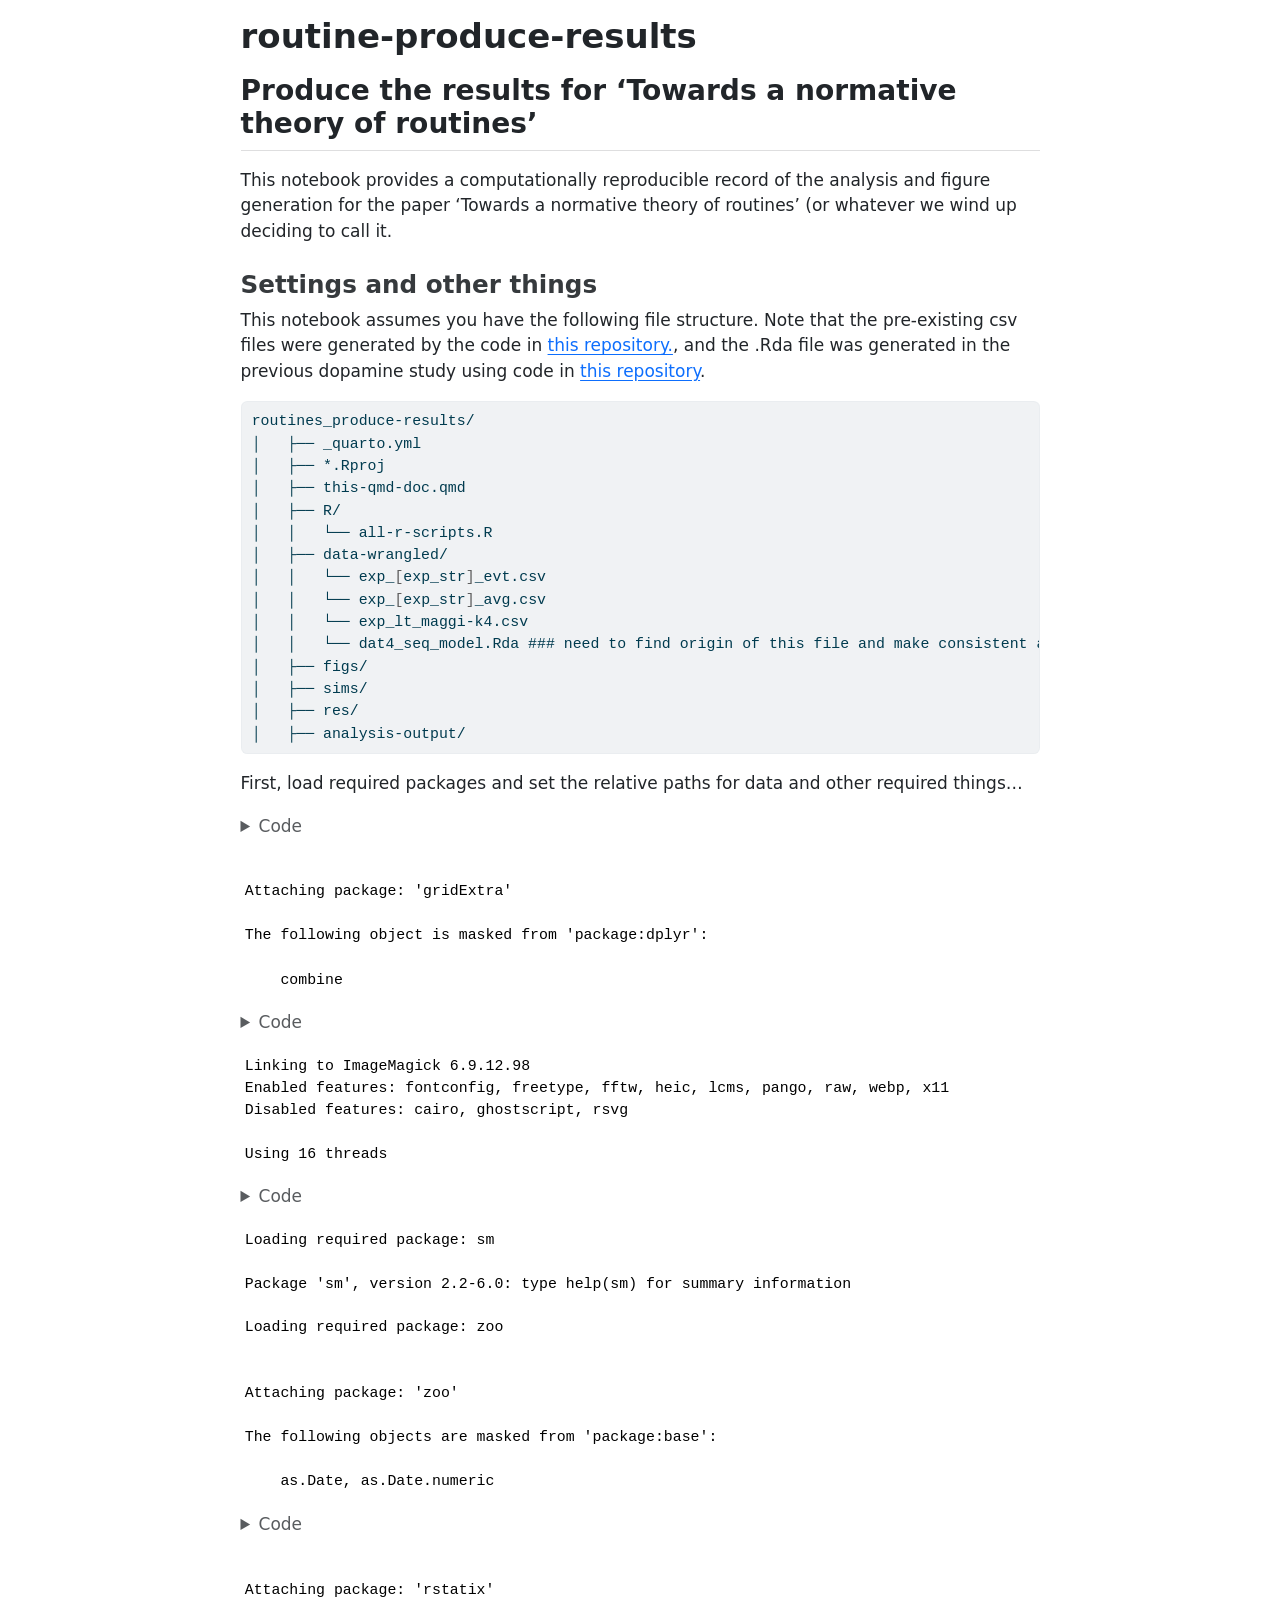
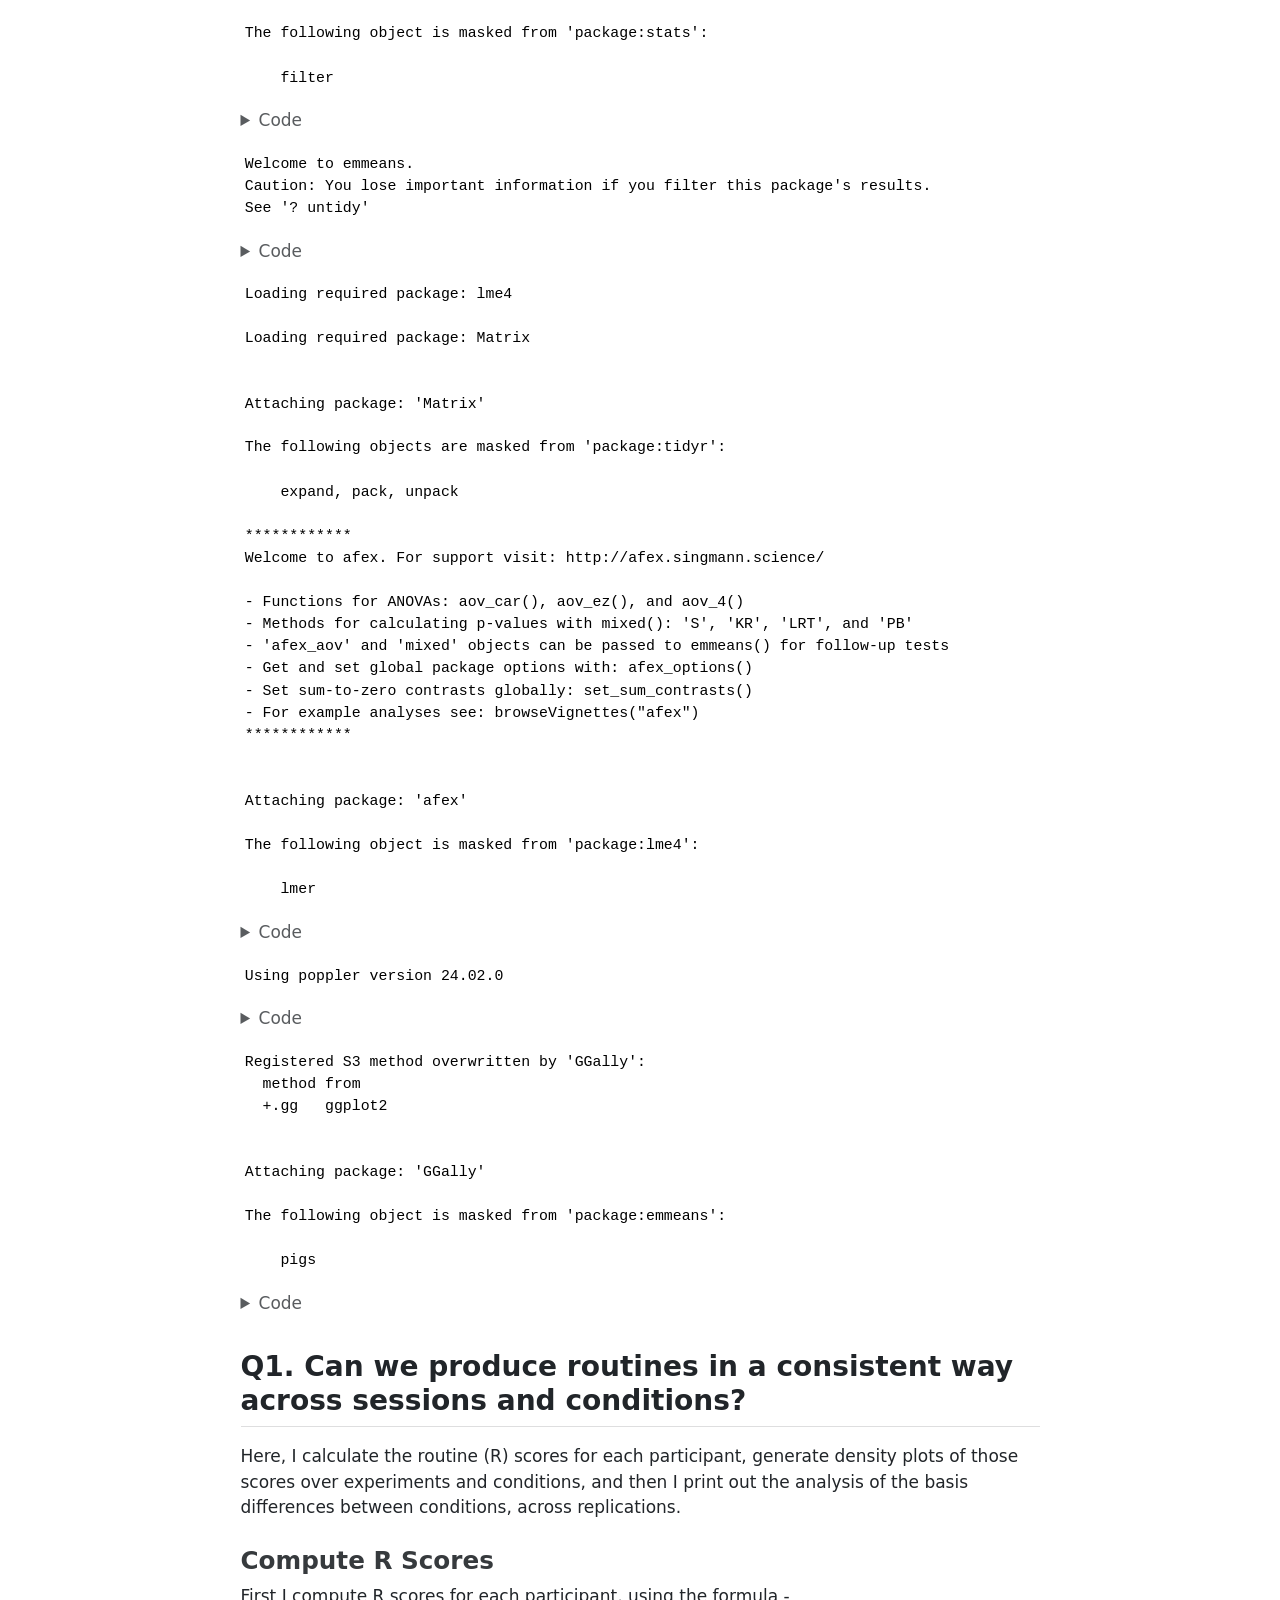
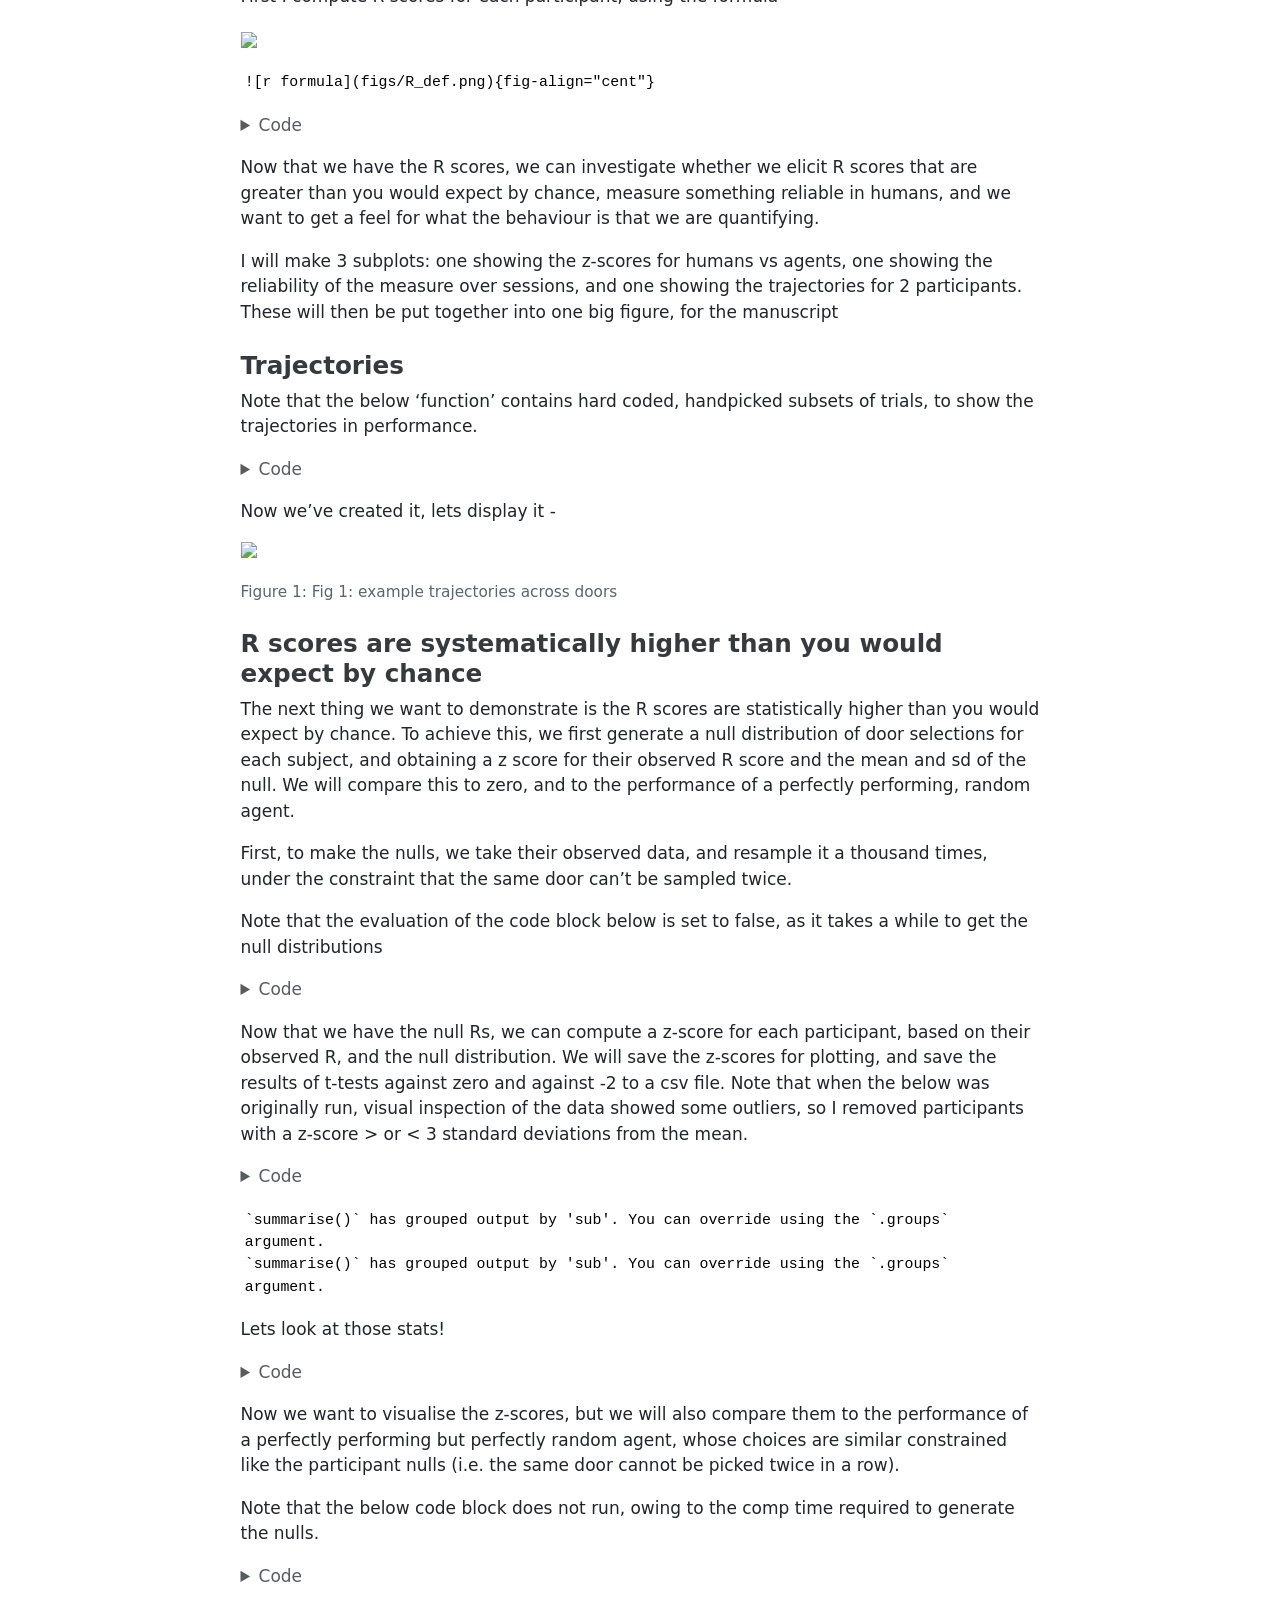
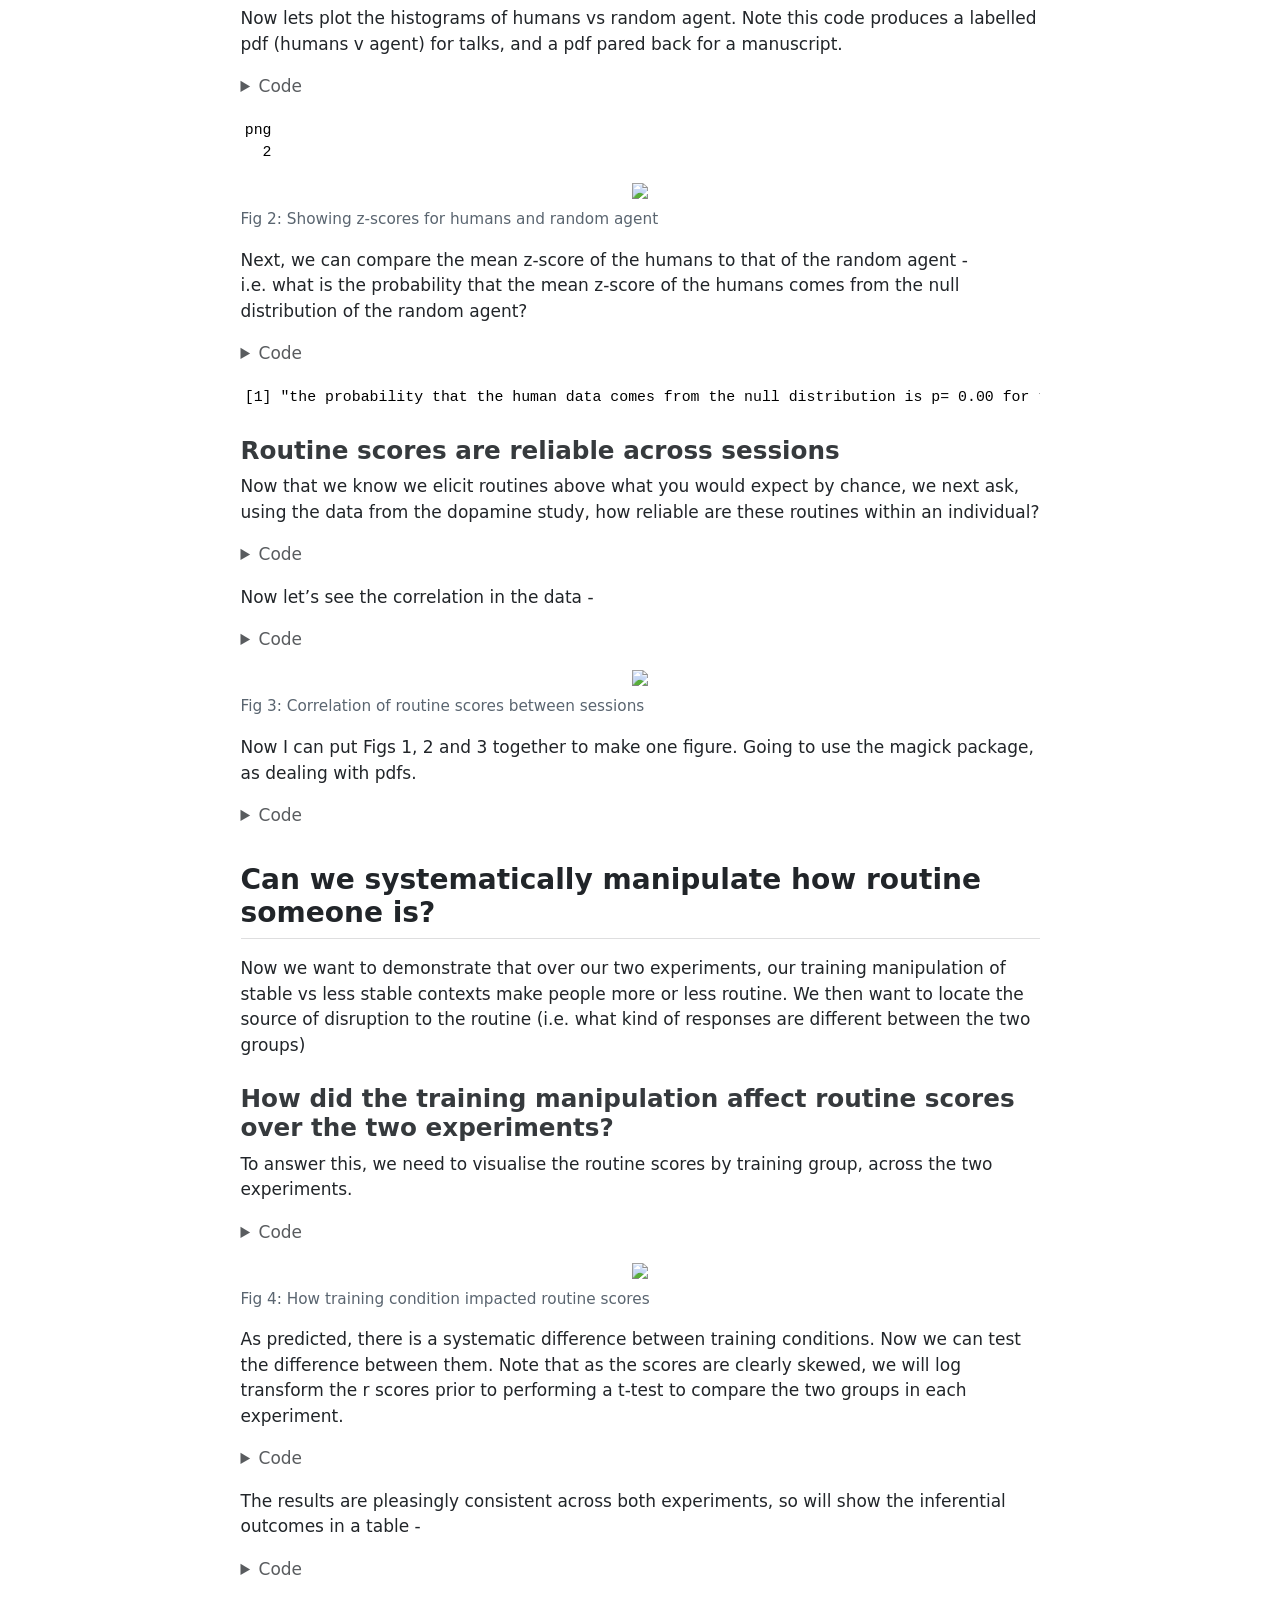
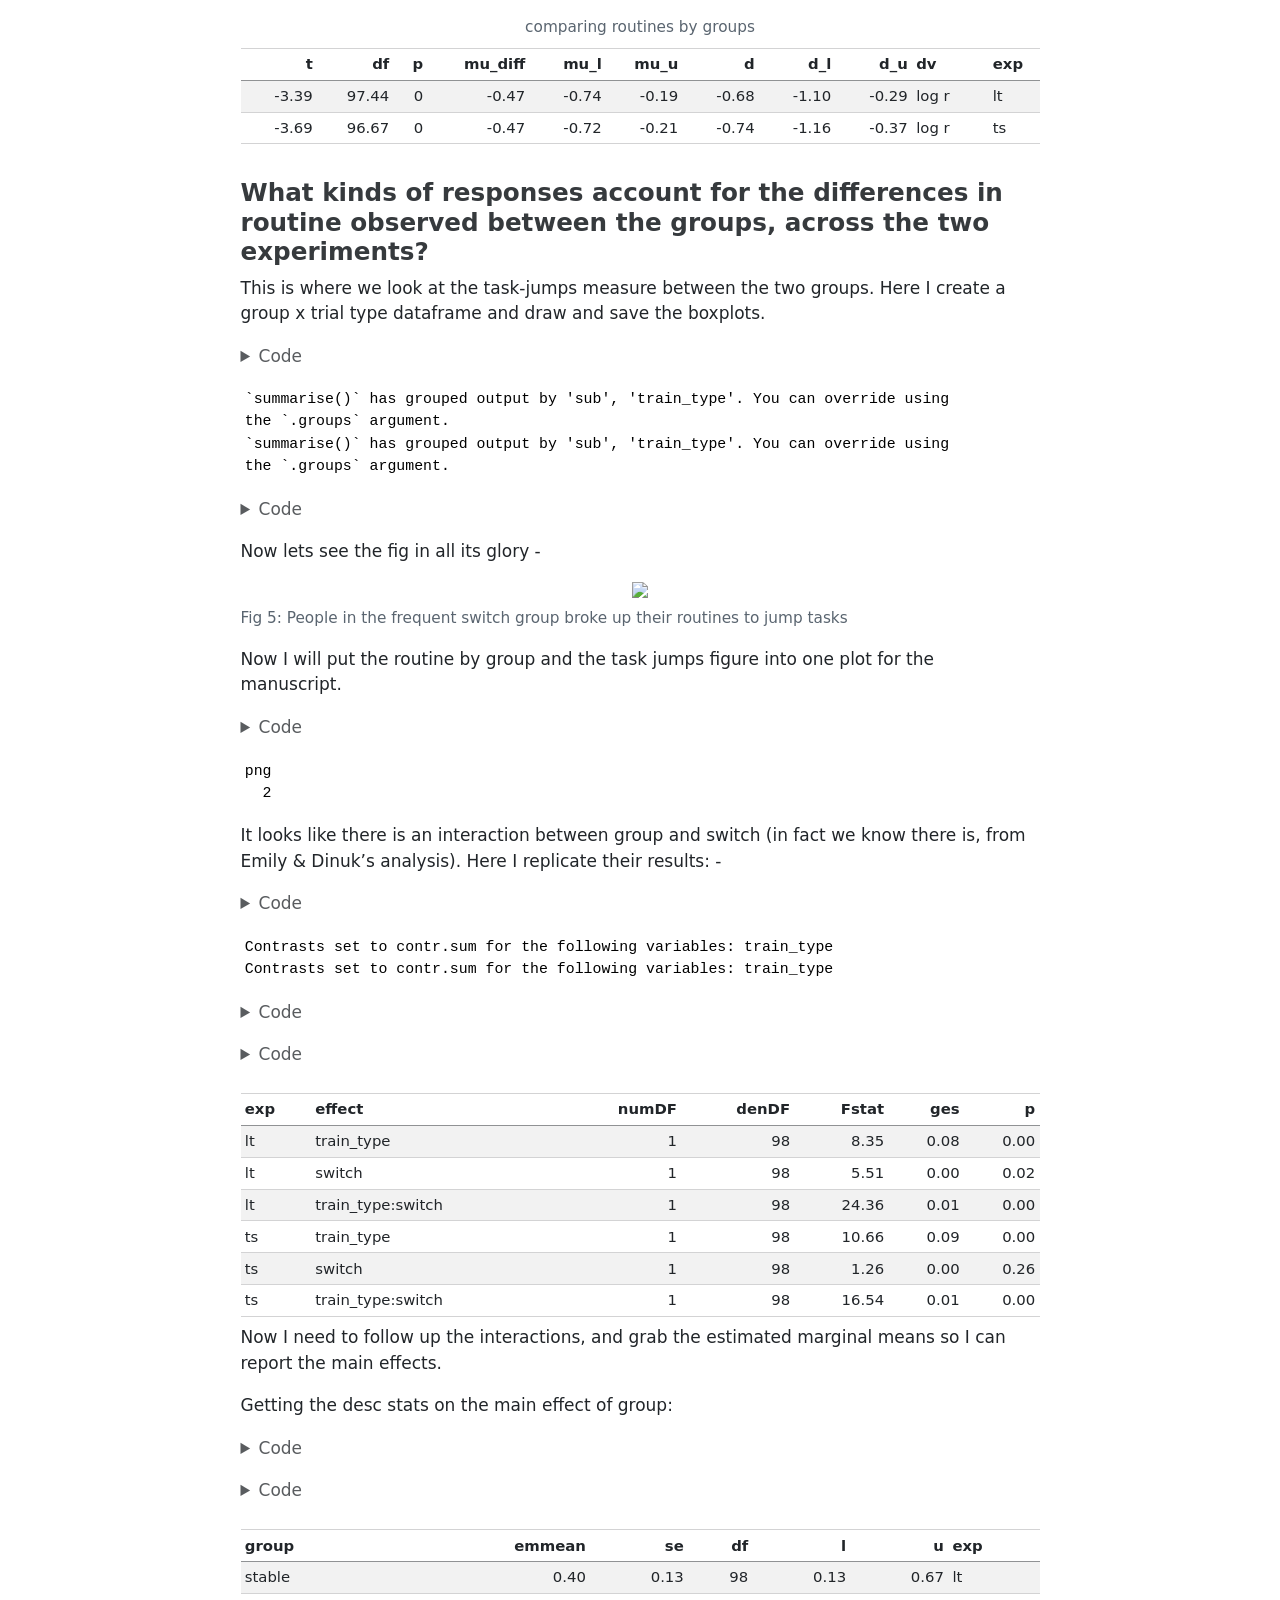
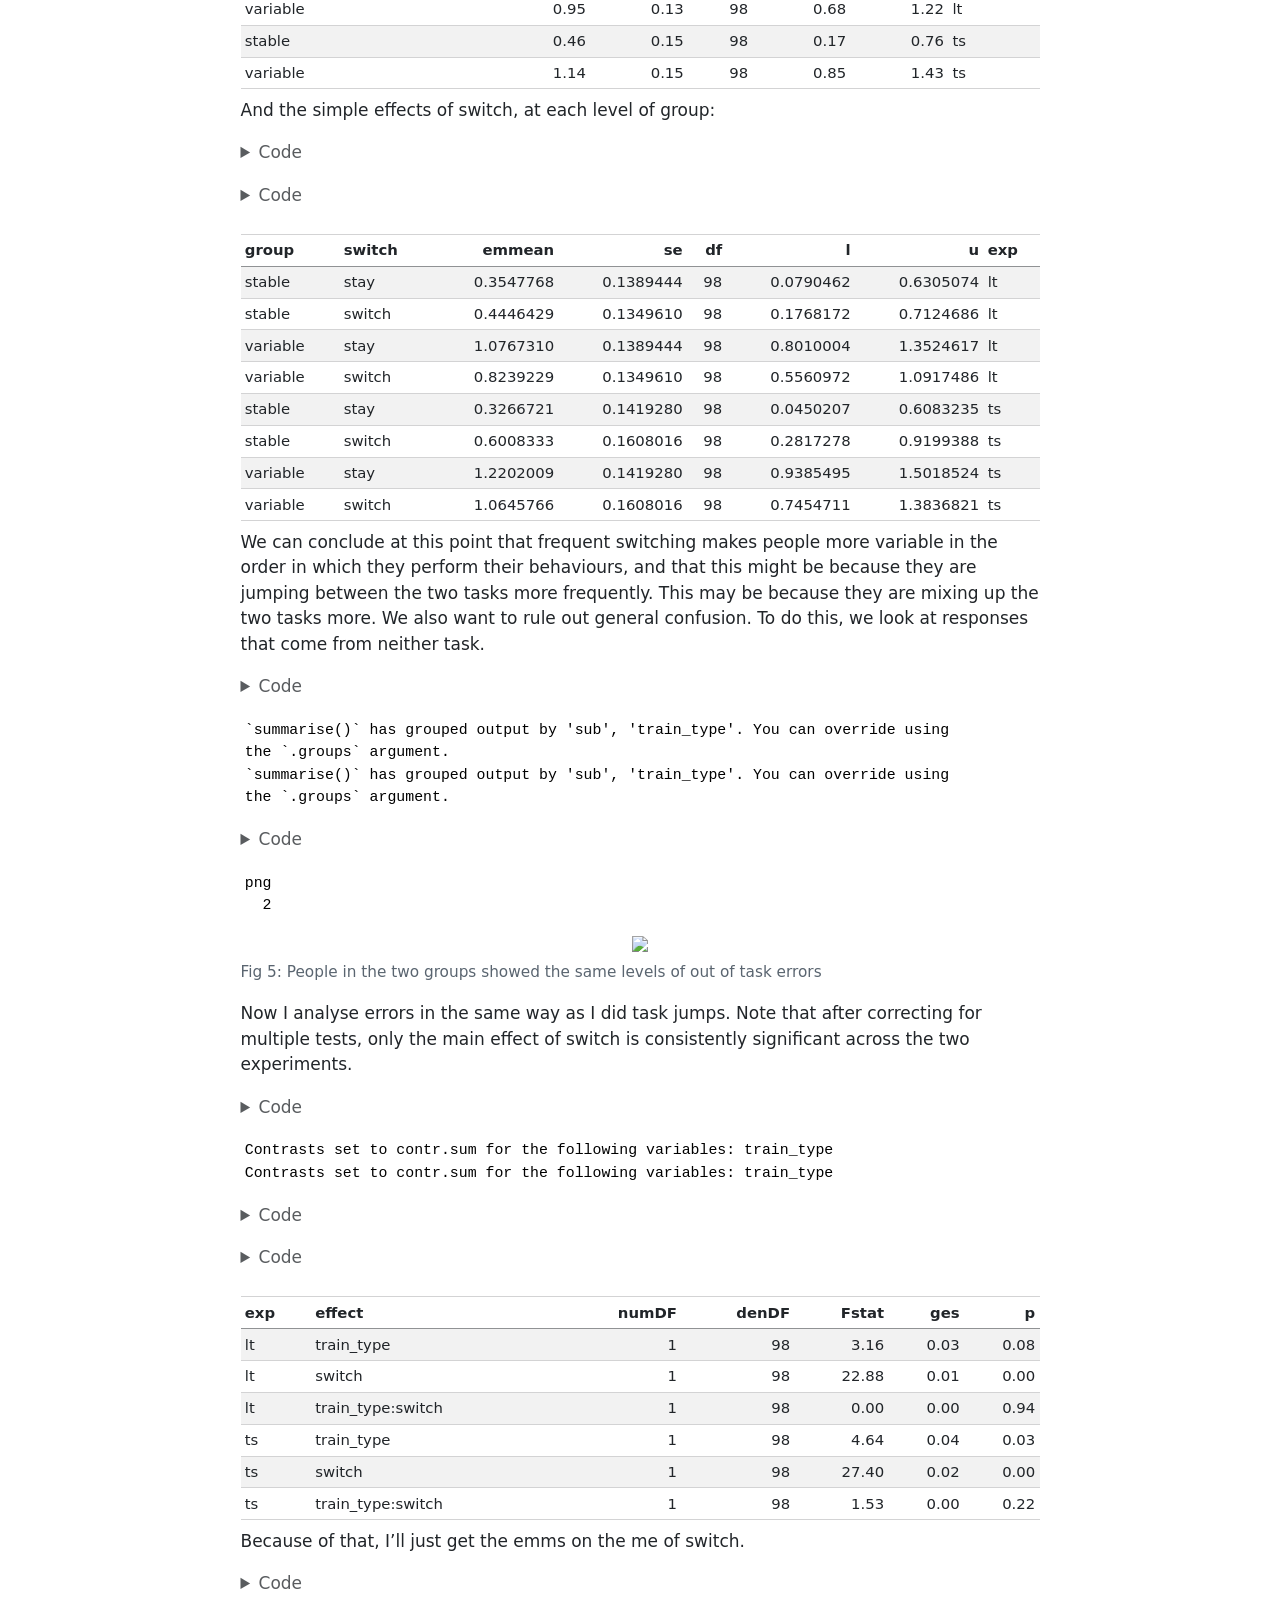
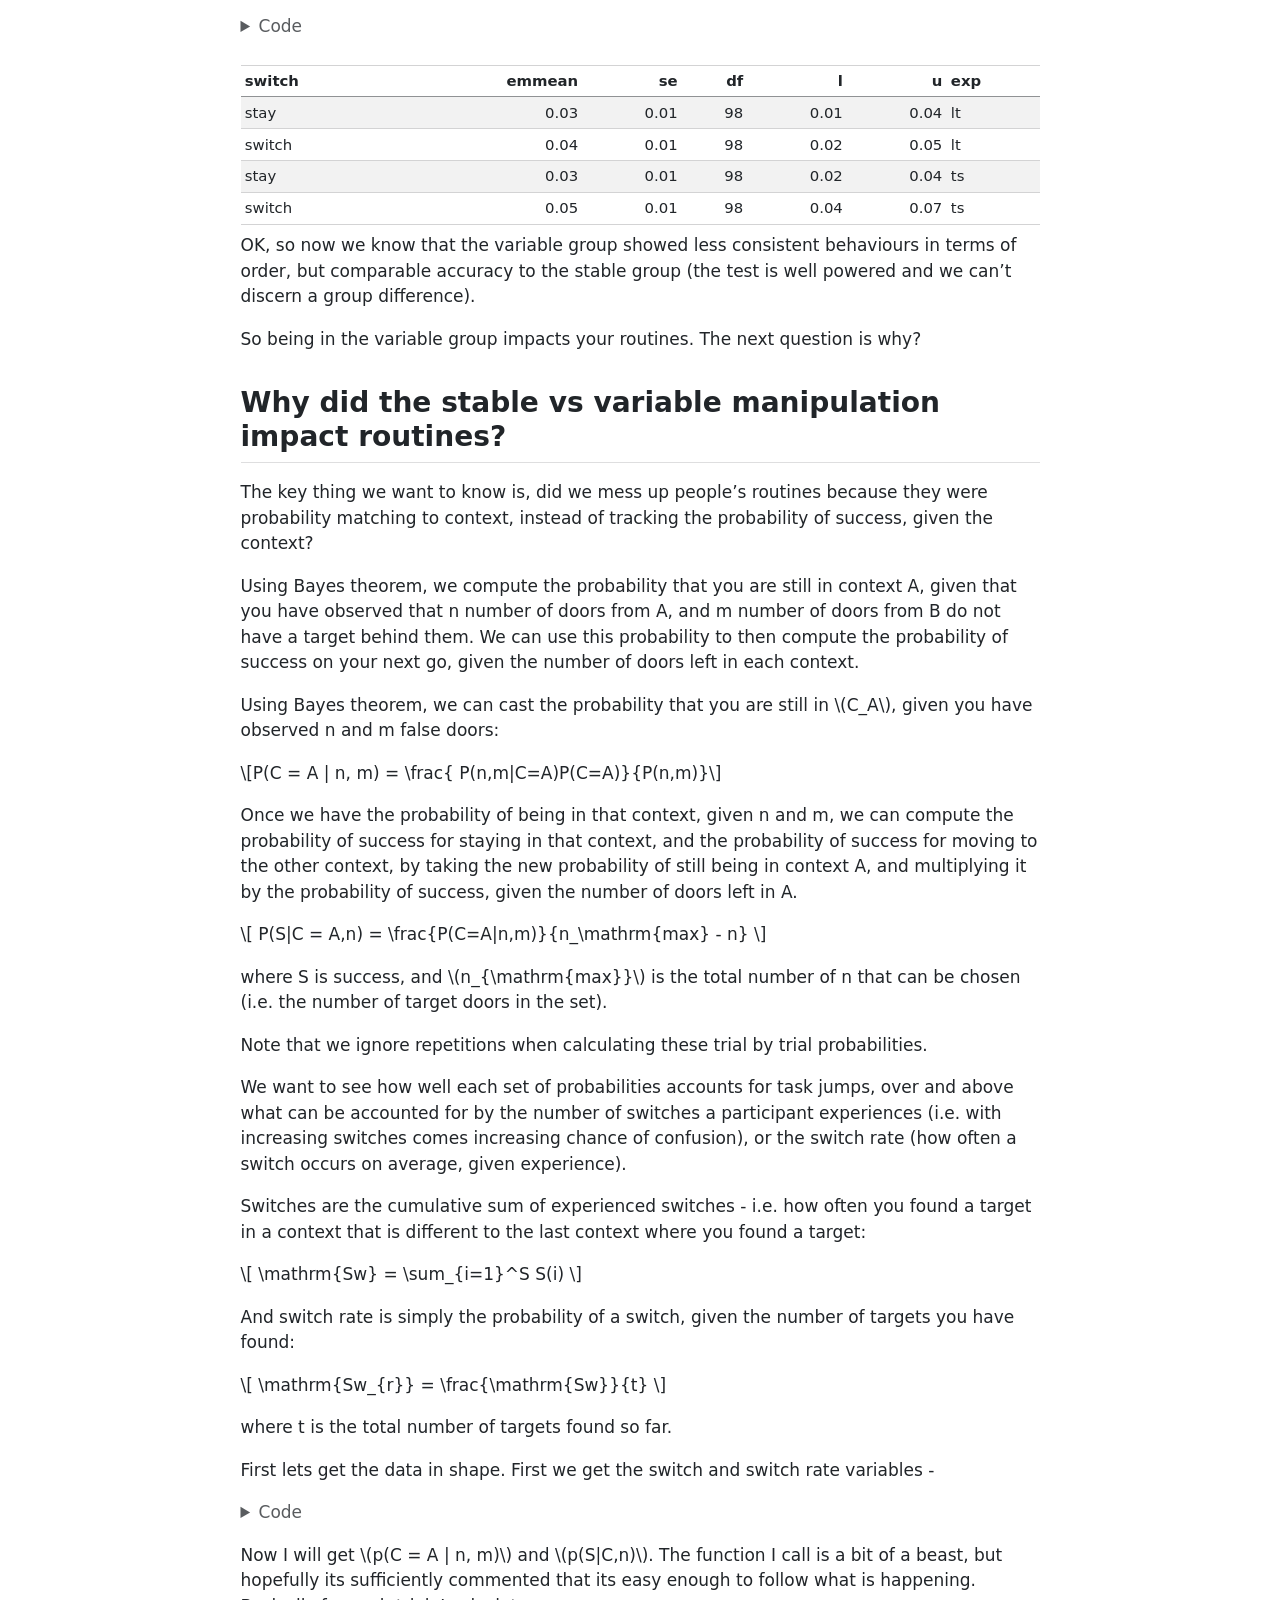
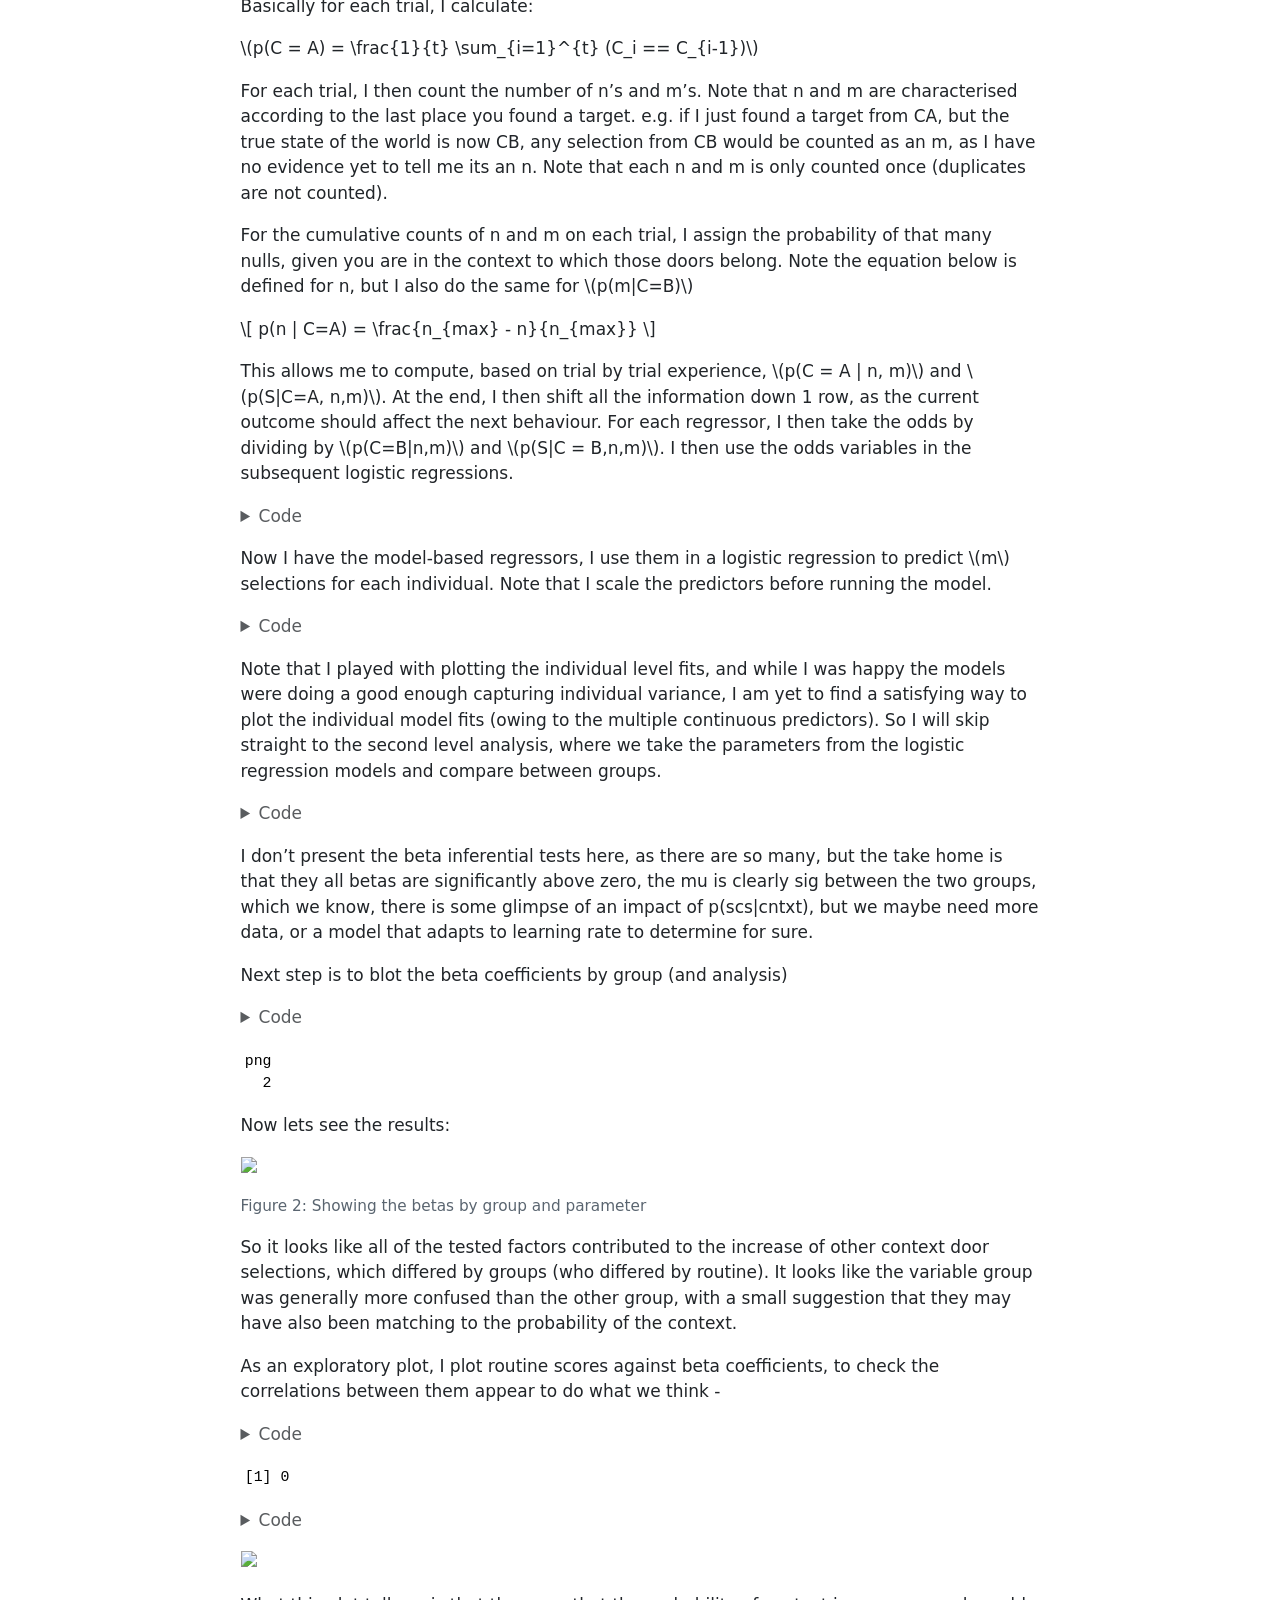
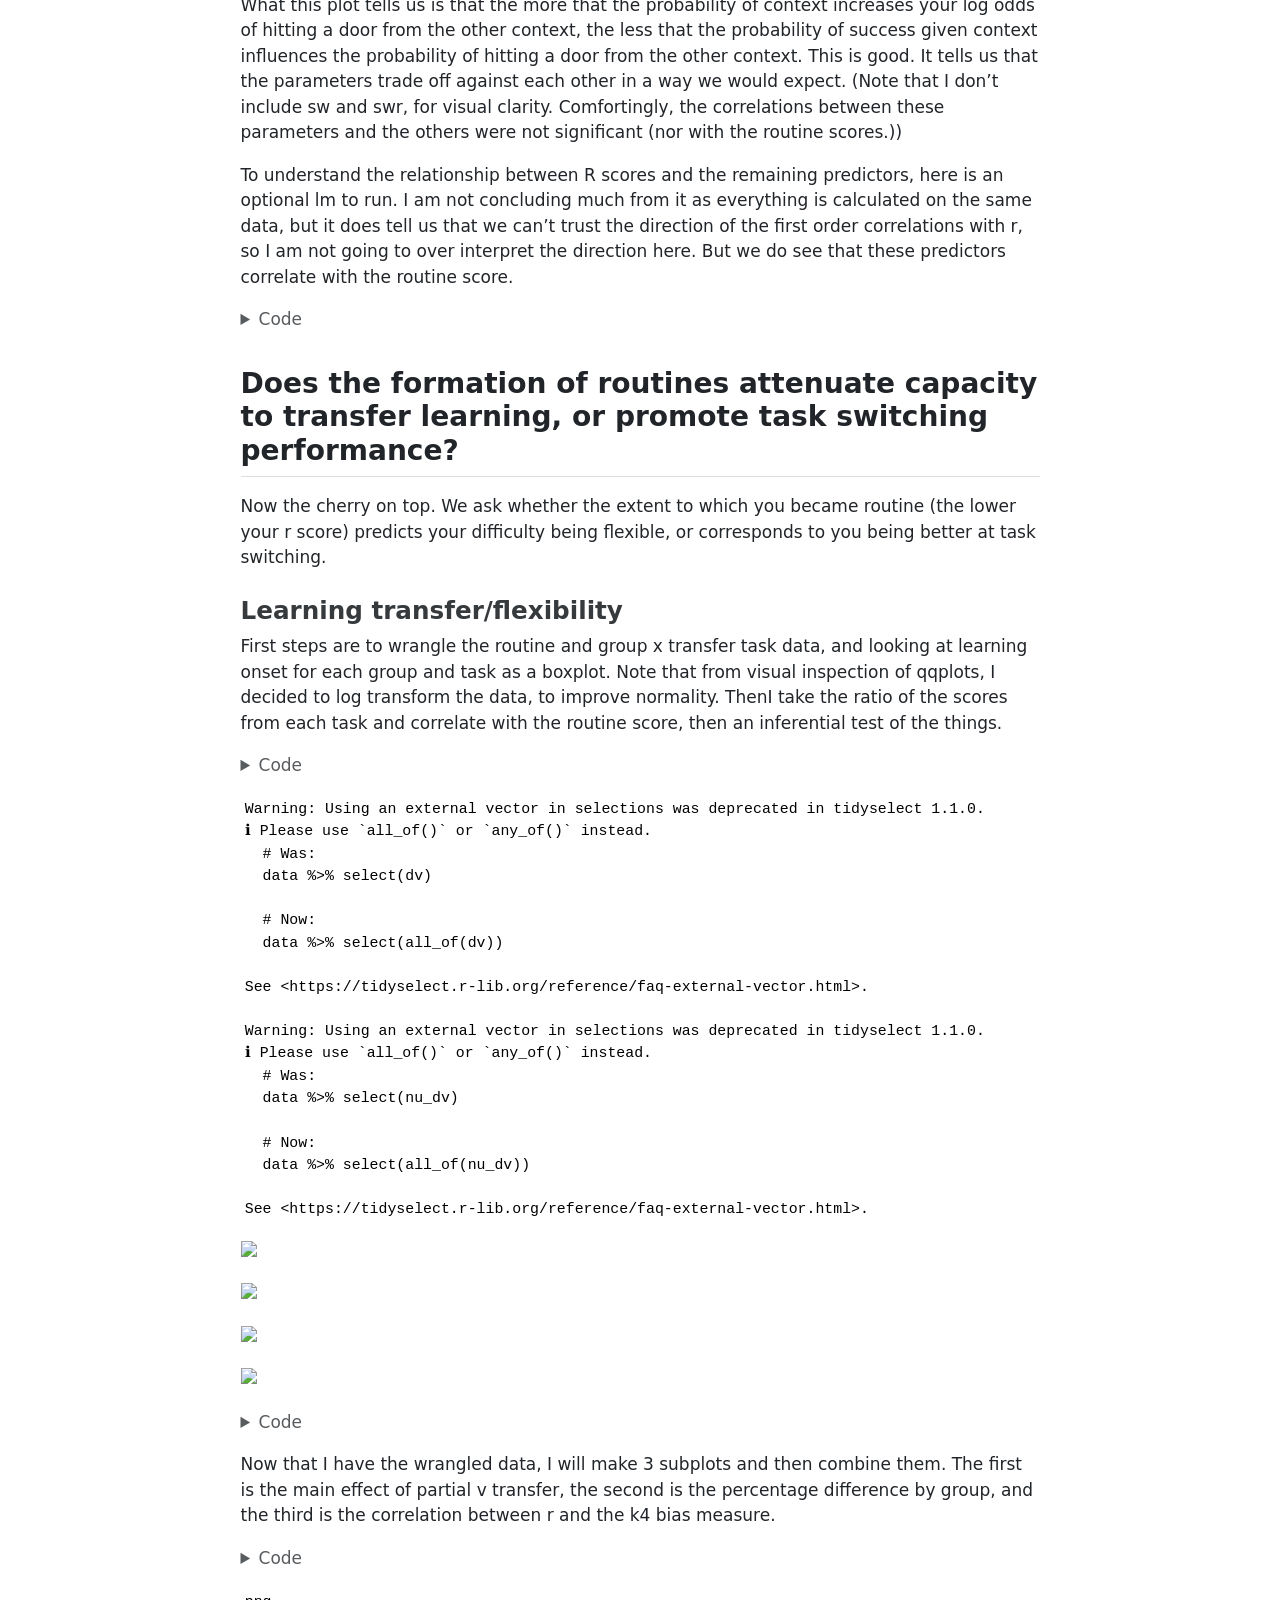
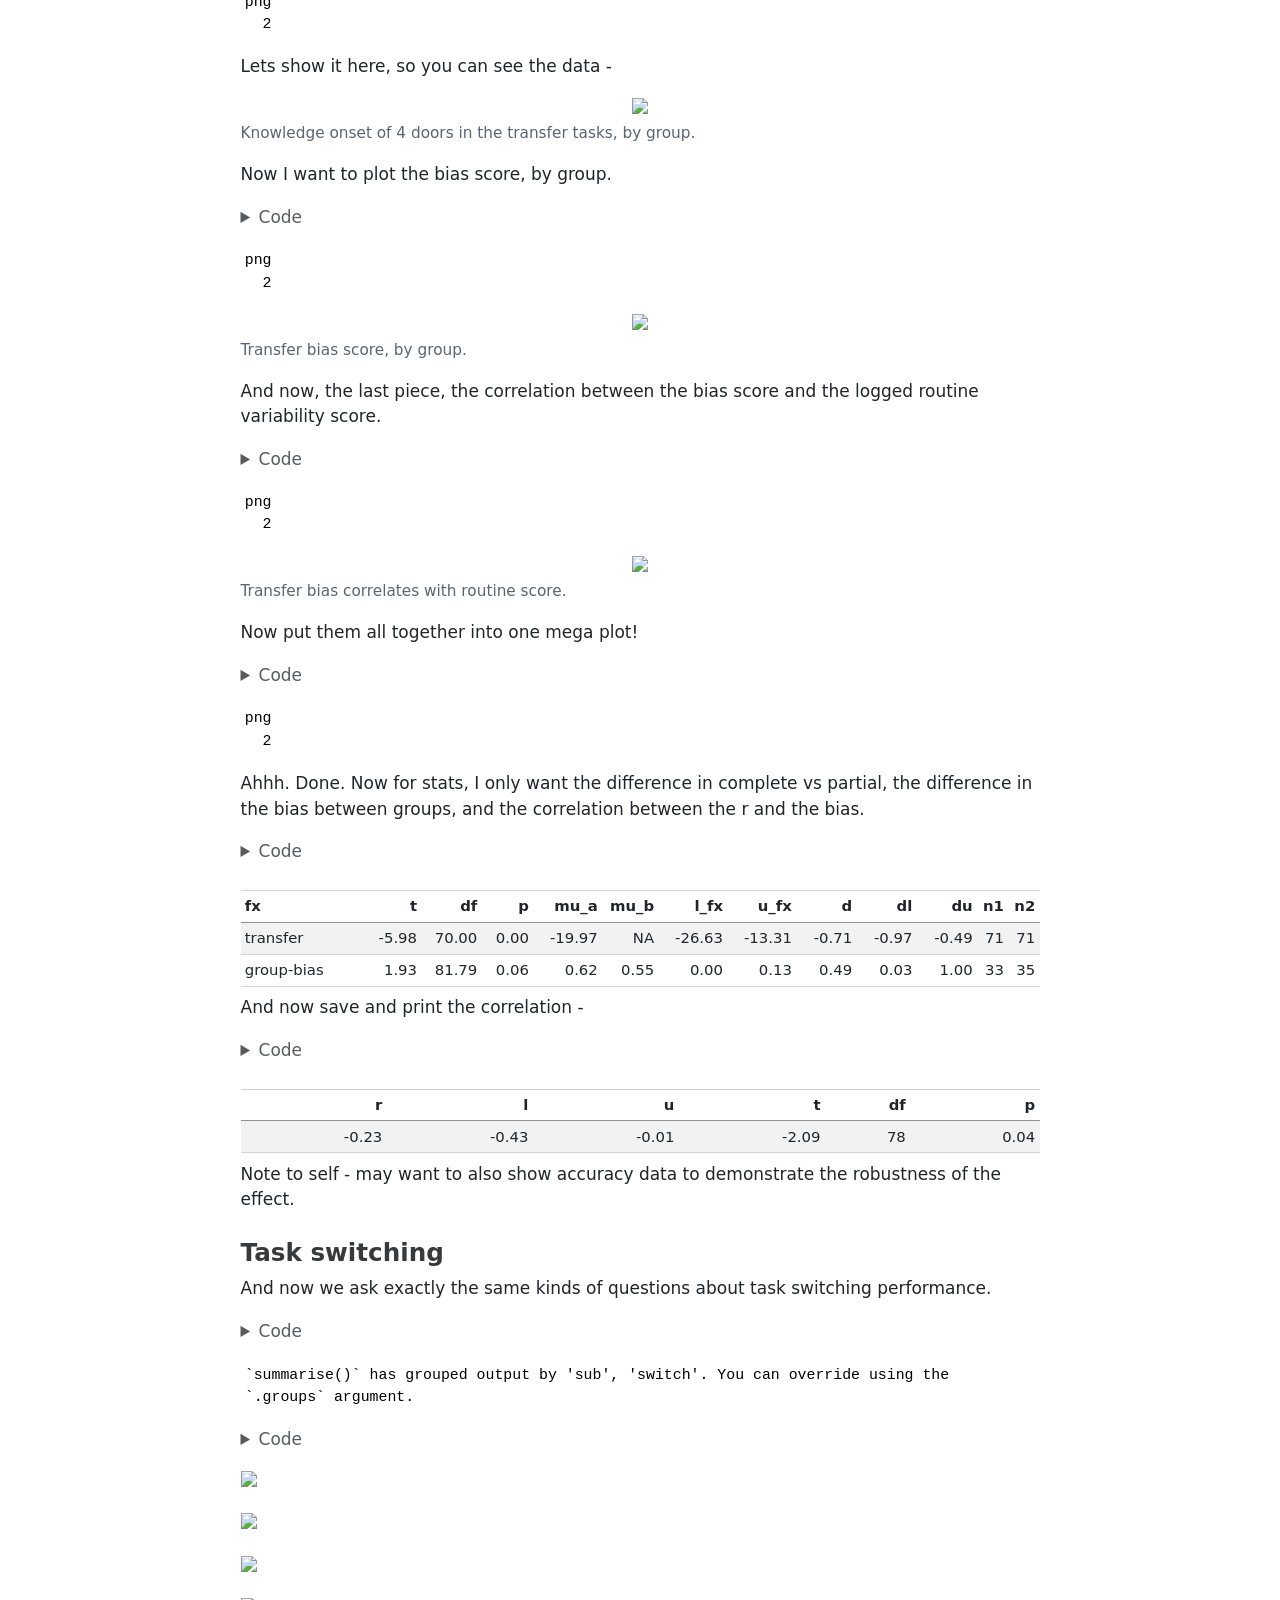
==== commit 8e481799: "figures and stats are done!" ====
--- a/routines_produce-results.html
+++ b/routines_produce-results.html
@@ -140,11 +140,12 @@
 <span id="cb1-7"><a href="#cb1-7" aria-hidden="true" tabindex="-1"></a>│&nbsp;&nbsp; ├── data-wrangled/</span>
 <span id="cb1-8"><a href="#cb1-8" aria-hidden="true" tabindex="-1"></a>│&nbsp;&nbsp; │&nbsp;&nbsp; └── exp_<span class="co">[</span><span class="ot">exp_str</span><span class="co">]</span>_evt.csv</span>
 <span id="cb1-9"><a href="#cb1-9" aria-hidden="true" tabindex="-1"></a>│&nbsp;&nbsp; │&nbsp;&nbsp; └── exp_<span class="co">[</span><span class="ot">exp_str</span><span class="co">]</span>_avg.csv</span>
-<span id="cb1-10"><a href="#cb1-10" aria-hidden="true" tabindex="-1"></a>│&nbsp;&nbsp; │&nbsp;&nbsp; └── dat4_seq_model.Rda ### need to find origin of this file and make consistent across locations</span>
-<span id="cb1-11"><a href="#cb1-11" aria-hidden="true" tabindex="-1"></a>│&nbsp;&nbsp; ├── figs/</span>
-<span id="cb1-12"><a href="#cb1-12" aria-hidden="true" tabindex="-1"></a>│&nbsp;&nbsp; ├── sims/</span>
-<span id="cb1-13"><a href="#cb1-13" aria-hidden="true" tabindex="-1"></a>│&nbsp;&nbsp; ├── res/</span>
-<span id="cb1-14"><a href="#cb1-14" aria-hidden="true" tabindex="-1"></a>│&nbsp;&nbsp; ├── analysis-output/</span></code><button title="Copy to Clipboard" class="code-copy-button"><i class="bi"></i></button></pre></div>
+<span id="cb1-10"><a href="#cb1-10" aria-hidden="true" tabindex="-1"></a>│&nbsp;&nbsp; │&nbsp;&nbsp; └── exp_lt_maggi-k4.csv</span>
+<span id="cb1-11"><a href="#cb1-11" aria-hidden="true" tabindex="-1"></a>│&nbsp;&nbsp; │&nbsp;&nbsp; └── dat4_seq_model.Rda ### need to find origin of this file and make consistent across locations</span>
+<span id="cb1-12"><a href="#cb1-12" aria-hidden="true" tabindex="-1"></a>│&nbsp;&nbsp; ├── figs/</span>
+<span id="cb1-13"><a href="#cb1-13" aria-hidden="true" tabindex="-1"></a>│&nbsp;&nbsp; ├── sims/</span>
+<span id="cb1-14"><a href="#cb1-14" aria-hidden="true" tabindex="-1"></a>│&nbsp;&nbsp; ├── res/</span>
+<span id="cb1-15"><a href="#cb1-15" aria-hidden="true" tabindex="-1"></a>│&nbsp;&nbsp; ├── analysis-output/</span></code><button title="Copy to Clipboard" class="code-copy-button"><i class="bi"></i></button></pre></div>
 <p>First, load required packages and set the relative paths for data and other required things…</p>
 <div class="cell" data-fold="true">
 <details class="code-fold">
@@ -692,8 +693,8 @@
 <td style="text-align: right;">-0.74</td>
 <td style="text-align: right;">-0.19</td>
 <td style="text-align: right;">-0.68</td>
-<td style="text-align: right;">-1.13</td>
-<td style="text-align: right;">-0.26</td>
+<td style="text-align: right;">-1.10</td>
+<td style="text-align: right;">-0.29</td>
 <td style="text-align: left;">log r</td>
 <td style="text-align: left;">lt</td>
 </tr>
@@ -705,8 +706,8 @@
 <td style="text-align: right;">-0.72</td>
 <td style="text-align: right;">-0.21</td>
 <td style="text-align: right;">-0.74</td>
-<td style="text-align: right;">-1.15</td>
-<td style="text-align: right;">-0.35</td>
+<td style="text-align: right;">-1.16</td>
+<td style="text-align: right;">-0.37</td>
 <td style="text-align: left;">log r</td>
 <td style="text-align: left;">ts</td>
 </tr>
@@ -793,7 +794,6 @@
 </div>
 </div>
 <p>It looks like there is an interaction between group and switch (in fact we know there is, from Emily &amp; Dinuk’s analysis). Here I replicate their results: -</p>
-<p>ble(tj_aov_dat, digits=2)</p>
 <div class="cell">
 <details class="code-fold">
 <summary>Code</summary>
@@ -1544,6 +1544,753 @@
 </section>
 <section id="does-the-formation-of-routines-attenuate-capacity-to-transfer-learning-or-promote-task-switching-performance" class="level2">
 <h2 class="anchored" data-anchor-id="does-the-formation-of-routines-attenuate-capacity-to-transfer-learning-or-promote-task-switching-performance">Does the formation of routines attenuate capacity to transfer learning, or promote task switching performance?</h2>
+<p>Now the cherry on top. We ask whether the extent to which you became routine (the lower your r score) predicts your difficulty being flexible, or corresponds to you being better at task switching.</p>
+<section id="learning-transferflexibility" class="level3">
+<h3 class="anchored" data-anchor-id="learning-transferflexibility">Learning transfer/flexibility</h3>
+<p>First steps are to wrangle the routine and group x transfer task data, and looking at learning onset for each group and task as a boxplot. Note that from visual inspection of qqplots, I decided to log transform the data, to improve normality. ThenI take the ratio of the scores from each task and correlate with the routine score, then an inferential test of the things.</p>
+<div class="cell">
+<details class="code-fold">
+<summary>Code</summary>
+<div class="sourceCode cell-code" id="cb86"><pre class="sourceCode r code-with-copy"><code class="sourceCode r"><span id="cb86-1"><a href="#cb86-1" aria-hidden="true" tabindex="-1"></a><span class="co"># wrangle data</span></span>
+<span id="cb86-2"><a href="#cb86-2" aria-hidden="true" tabindex="-1"></a>r_dat <span class="ot">&lt;-</span> <span class="fu">read.csv</span>(<span class="fu">paste</span>(data_path, <span class="st">'exp_lt_rscore.csv'</span>, <span class="at">sep=</span><span class="st">''</span>))</span>
+<span id="cb86-3"><a href="#cb86-3" aria-hidden="true" tabindex="-1"></a>onset_dat <span class="ot">&lt;-</span> <span class="fu">read.csv</span>(<span class="fu">paste</span>(data_path, <span class="st">'exp_lt_maggi-k4.csv'</span>, <span class="at">sep=</span><span class="st">''</span>)) <span class="sc">%&gt;%</span> </span>
+<span id="cb86-4"><a href="#cb86-4" aria-hidden="true" tabindex="-1"></a>  <span class="fu">select</span>(sid, ses, transfer, k4_onset) <span class="sc">%&gt;%</span> </span>
+<span id="cb86-5"><a href="#cb86-5" aria-hidden="true" tabindex="-1"></a>  <span class="fu">filter</span>(ses <span class="sc">==</span> <span class="dv">3</span>) <span class="sc">%&gt;%</span></span>
+<span id="cb86-6"><a href="#cb86-6" aria-hidden="true" tabindex="-1"></a>  <span class="fu">mutate</span>(<span class="at">transfer=</span><span class="fu">recode</span>(transfer, <span class="st">`</span><span class="at">1</span><span class="st">`</span> <span class="ot">=</span> <span class="st">'comp'</span>, <span class="st">`</span><span class="at">2</span><span class="st">`</span> <span class="ot">=</span> <span class="st">'part'</span>)) <span class="sc">%&gt;%</span></span>
+<span id="cb86-7"><a href="#cb86-7" aria-hidden="true" tabindex="-1"></a>  <span class="fu">pivot_wider</span>(<span class="at">names_from=</span>transfer, <span class="at">values_from=</span>k4_onset) <span class="sc">%&gt;%</span> </span>
+<span id="cb86-8"><a href="#cb86-8" aria-hidden="true" tabindex="-1"></a>  <span class="fu">mutate</span>(<span class="at">k4 =</span> part <span class="sc">/</span> (comp <span class="sc">+</span> part))</span>
+<span id="cb86-9"><a href="#cb86-9" aria-hidden="true" tabindex="-1"></a><span class="fu">names</span>(onset_dat)[<span class="fu">names</span>(onset_dat) <span class="sc">==</span> <span class="st">"sid"</span>] <span class="ot">=</span> <span class="st">"sub"</span></span>
+<span id="cb86-10"><a href="#cb86-10" aria-hidden="true" tabindex="-1"></a><span class="co"># proportion makes it more normal</span></span>
+<span id="cb86-11"><a href="#cb86-11" aria-hidden="true" tabindex="-1"></a></span>
+<span id="cb86-12"><a href="#cb86-12" aria-hidden="true" tabindex="-1"></a><span class="co"># some participants never learned, so we lose anyone who has a k4 of NaN,</span></span>
+<span id="cb86-13"><a href="#cb86-13" aria-hidden="true" tabindex="-1"></a><span class="co"># as that means their score was Inf</span></span>
+<span id="cb86-14"><a href="#cb86-14" aria-hidden="true" tabindex="-1"></a>onset_dat <span class="ot">&lt;-</span> onset_dat <span class="sc">%&gt;%</span> <span class="fu">na.omit</span>() <span class="sc">%&gt;%</span></span>
+<span id="cb86-15"><a href="#cb86-15" aria-hidden="true" tabindex="-1"></a>                <span class="fu">filter</span>(<span class="fu">is.finite</span>(comp))<span class="co"># this gets rid of most, but still one to get rid of</span></span>
+<span id="cb86-16"><a href="#cb86-16" aria-hidden="true" tabindex="-1"></a></span>
+<span id="cb86-17"><a href="#cb86-17" aria-hidden="true" tabindex="-1"></a><span class="co"># now join to the r dat</span></span>
+<span id="cb86-18"><a href="#cb86-18" aria-hidden="true" tabindex="-1"></a>onset_dat <span class="ot">&lt;-</span> <span class="fu">inner_join</span>(onset_dat, r_dat, <span class="at">by=</span><span class="st">'sub'</span>)</span>
+<span id="cb86-19"><a href="#cb86-19" aria-hidden="true" tabindex="-1"></a></span>
+<span id="cb86-20"><a href="#cb86-20" aria-hidden="true" tabindex="-1"></a><span class="co"># now I log my variables, and I load the avg data so that I can get the training </span></span>
+<span id="cb86-21"><a href="#cb86-21" aria-hidden="true" tabindex="-1"></a><span class="co"># group variale</span></span>
+<span id="cb86-22"><a href="#cb86-22" aria-hidden="true" tabindex="-1"></a>onset_dat <span class="ot">&lt;-</span> onset_dat <span class="sc">%&gt;%</span> <span class="fu">mutate</span>(<span class="at">log_r =</span> <span class="fu">log</span>(r))</span>
+<span id="cb86-23"><a href="#cb86-23" aria-hidden="true" tabindex="-1"></a>grp_inf <span class="ot">&lt;-</span> <span class="fu">read.csv</span>(<span class="fu">paste</span>(data_path, <span class="st">'exp_lt_avg.csv'</span>, <span class="at">sep=</span><span class="st">''</span>)) <span class="sc">%&gt;%</span> </span>
+<span id="cb86-24"><a href="#cb86-24" aria-hidden="true" tabindex="-1"></a>  <span class="fu">filter</span>(ses <span class="sc">==</span> <span class="dv">3</span>) <span class="sc">%&gt;%</span></span>
+<span id="cb86-25"><a href="#cb86-25" aria-hidden="true" tabindex="-1"></a>  <span class="fu">select</span>(sub, train_type) <span class="sc">%&gt;%</span></span>
+<span id="cb86-26"><a href="#cb86-26" aria-hidden="true" tabindex="-1"></a>  <span class="fu">unique</span>()</span>
+<span id="cb86-27"><a href="#cb86-27" aria-hidden="true" tabindex="-1"></a>onset_dat <span class="ot">&lt;-</span> <span class="fu">inner_join</span>(onset_dat, grp_inf, <span class="at">by=</span><span class="st">'sub'</span>) <span class="sc">%&gt;%</span></span>
+<span id="cb86-28"><a href="#cb86-28" aria-hidden="true" tabindex="-1"></a>                <span class="fu">mutate</span>(<span class="at">train_type=</span><span class="fu">recode</span>(train_type, <span class="st">`</span><span class="at">1</span><span class="st">`</span><span class="ot">=</span> <span class="st">'stable'</span>, </span>
+<span id="cb86-29"><a href="#cb86-29" aria-hidden="true" tabindex="-1"></a>                                         <span class="st">`</span><span class="at">2</span><span class="st">`</span> <span class="ot">=</span> <span class="st">'variable'</span>))</span>
+<span id="cb86-30"><a href="#cb86-30" aria-hidden="true" tabindex="-1"></a><span class="fu">rm</span>(grp_inf)</span>
+<span id="cb86-31"><a href="#cb86-31" aria-hidden="true" tabindex="-1"></a></span>
+<span id="cb86-32"><a href="#cb86-32" aria-hidden="true" tabindex="-1"></a><span class="co"># Now I have the data, I want to replace any outliers with NA</span></span>
+<span id="cb86-33"><a href="#cb86-33" aria-hidden="true" tabindex="-1"></a>dvs <span class="ot">&lt;-</span> <span class="fu">c</span>(<span class="st">'comp'</span>, <span class="st">'part'</span>, <span class="st">'k4'</span>, <span class="st">'log_r'</span>)</span>
+<span id="cb86-34"><a href="#cb86-34" aria-hidden="true" tabindex="-1"></a>onset_dat <span class="ot">&lt;-</span> <span class="fu">cbind</span>(onset_dat,</span>
+<span id="cb86-35"><a href="#cb86-35" aria-hidden="true" tabindex="-1"></a>         <span class="fu">do.call</span>(cbind, <span class="fu">lapply</span>(dvs, remove_outliers, <span class="at">betas=</span>onset_dat)))</span></code><button title="Copy to Clipboard" class="code-copy-button"><i class="bi"></i></button></pre></div>
+</details>
+<div class="cell-output cell-output-stderr">
+<pre><code>Warning: Using an external vector in selections was deprecated in tidyselect 1.1.0.
+ℹ Please use `all_of()` or `any_of()` instead.
+  # Was:
+  data %&gt;% select(dv)
+
+  # Now:
+  data %&gt;% select(all_of(dv))
+
+See &lt;https://tidyselect.r-lib.org/reference/faq-external-vector.html&gt;.</code></pre>
+</div>
+<div class="cell-output cell-output-stderr">
+<pre><code>Warning: Using an external vector in selections was deprecated in tidyselect 1.1.0.
+ℹ Please use `all_of()` or `any_of()` instead.
+  # Was:
+  data %&gt;% select(nu_dv)
+
+  # Now:
+  data %&gt;% select(all_of(nu_dv))
+
+See &lt;https://tidyselect.r-lib.org/reference/faq-external-vector.html&gt;.</code></pre>
+</div>
+<div class="cell-output-display">
+<div>
+<figure class="figure">
+<p><img src="routines_produce-results_files/figure-html/unnamed-chunk-36-1.png" class="img-fluid figure-img" width="672"></p>
+</figure>
+</div>
+</div>
+<div class="cell-output-display">
+<div>
+<figure class="figure">
+<p><img src="routines_produce-results_files/figure-html/unnamed-chunk-36-2.png" class="img-fluid figure-img" width="672"></p>
+</figure>
+</div>
+</div>
+<div class="cell-output-display">
+<div>
+<figure class="figure">
+<p><img src="routines_produce-results_files/figure-html/unnamed-chunk-36-3.png" class="img-fluid figure-img" width="672"></p>
+</figure>
+</div>
+</div>
+<div class="cell-output-display">
+<div>
+<figure class="figure">
+<p><img src="routines_produce-results_files/figure-html/unnamed-chunk-36-4.png" class="img-fluid figure-img" width="672"></p>
+</figure>
+</div>
+</div>
+<details class="code-fold">
+<summary>Code</summary>
+<div class="sourceCode cell-code" id="cb89"><pre class="sourceCode r code-with-copy"><code class="sourceCode r"><span id="cb89-1"><a href="#cb89-1" aria-hidden="true" tabindex="-1"></a><span class="fu">write.csv</span>(onset_dat, <span class="fu">paste</span>(data_path, <span class="st">'exp_lt_onsetwr.csv'</span>, <span class="at">sep=</span><span class="st">''</span>), <span class="at">row.names=</span><span class="cn">FALSE</span>)</span></code><button title="Copy to Clipboard" class="code-copy-button"><i class="bi"></i></button></pre></div>
+</details>
+</div>
+<p>Now that I have the wrangled data, I will make 3 subplots and then combine them. The first is the main effect of partial v transfer, the second is the percentage difference by group, and the third is the correlation between r and the k4 bias measure.</p>
+<div class="cell">
+<details class="code-fold">
+<summary>Code</summary>
+<div class="sourceCode cell-code" id="cb90"><pre class="sourceCode r code-with-copy"><code class="sourceCode r"><span id="cb90-1"><a href="#cb90-1" aria-hidden="true" tabindex="-1"></a><span class="co"># first, I make the comp/part data longer so I can plot it</span></span>
+<span id="cb90-2"><a href="#cb90-2" aria-hidden="true" tabindex="-1"></a>tmp <span class="ot">&lt;-</span> onset_dat <span class="sc">%&gt;%</span> <span class="fu">select</span>(sub, comp, part, train_type) <span class="sc">%&gt;%</span></span>
+<span id="cb90-3"><a href="#cb90-3" aria-hidden="true" tabindex="-1"></a>          <span class="fu">pivot_longer</span>(<span class="at">cols=</span><span class="fu">c</span>(<span class="st">'comp'</span>, <span class="st">'part'</span>), </span>
+<span id="cb90-4"><a href="#cb90-4" aria-hidden="true" tabindex="-1"></a>                       <span class="at">values_to =</span> <span class="st">'k4_on'</span>,</span>
+<span id="cb90-5"><a href="#cb90-5" aria-hidden="true" tabindex="-1"></a>                       <span class="at">names_to=</span><span class="st">'transfer'</span>)</span>
+<span id="cb90-6"><a href="#cb90-6" aria-hidden="true" tabindex="-1"></a></span>
+<span id="cb90-7"><a href="#cb90-7" aria-hidden="true" tabindex="-1"></a>col_scheme <span class="ot">=</span> <span class="fu">c</span>(<span class="st">'#7570b3'</span>, <span class="st">'#e7298a'</span>)</span>
+<span id="cb90-8"><a href="#cb90-8" aria-hidden="true" tabindex="-1"></a></span>
+<span id="cb90-9"><a href="#cb90-9" aria-hidden="true" tabindex="-1"></a>k4_by_grp_fname <span class="ot">=</span> <span class="fu">paste</span>(fig_path,<span class="st">'k4_by_grp'</span>, <span class="at">sep=</span><span class="st">''</span>)</span>
+<span id="cb90-10"><a href="#cb90-10" aria-hidden="true" tabindex="-1"></a>trn_bp_wdth <span class="ot">=</span> z_p_wdth</span>
+<span id="cb90-11"><a href="#cb90-11" aria-hidden="true" tabindex="-1"></a>trn_bp_hgt <span class="ot">=</span> z_p_hgt</span>
+<span id="cb90-12"><a href="#cb90-12" aria-hidden="true" tabindex="-1"></a><span class="fu">plt_tran_bp_4paper_andtlks</span>(k4_by_grp_fname,</span>
+<span id="cb90-13"><a href="#cb90-13" aria-hidden="true" tabindex="-1"></a>                trn_bp_wdth,</span>
+<span id="cb90-14"><a href="#cb90-14" aria-hidden="true" tabindex="-1"></a>                trn_bp_hgt,</span>
+<span id="cb90-15"><a href="#cb90-15" aria-hidden="true" tabindex="-1"></a>                tmp,</span>
+<span id="cb90-16"><a href="#cb90-16" aria-hidden="true" tabindex="-1"></a>                <span class="st">'k4_on ~ transfer*train_type'</span>, </span>
+<span id="cb90-17"><a href="#cb90-17" aria-hidden="true" tabindex="-1"></a>                col_scheme,</span>
+<span id="cb90-18"><a href="#cb90-18" aria-hidden="true" tabindex="-1"></a>                <span class="st">'k4 on'</span>,</span>
+<span id="cb90-19"><a href="#cb90-19" aria-hidden="true" tabindex="-1"></a>                <span class="at">fig_lab =</span> <span class="st">'A'</span>)</span></code><button title="Copy to Clipboard" class="code-copy-button"><i class="bi"></i></button></pre></div>
+</details>
+<div class="cell-output cell-output-stdout">
+<pre><code>png 
+  2 </code></pre>
+</div>
+</div>
+<p>Lets show it here, so you can see the data -</p>
+<div class="quarto-figure quarto-figure-center">
+<figure class="figure">
+<p><img src="figs/k4_by_grp_4tlks.svg" class="img-fluid figure-img"></p>
+<figcaption>Knowledge onset of 4 doors in the transfer tasks, by group.</figcaption>
+</figure>
+</div>
+<p>Now I want to plot the bias score, by group.</p>
+<div class="cell">
+<details class="code-fold">
+<summary>Code</summary>
+<div class="sourceCode cell-code" id="cb92"><pre class="sourceCode r code-with-copy"><code class="sourceCode r"><span id="cb92-1"><a href="#cb92-1" aria-hidden="true" tabindex="-1"></a>bias <span class="ot">&lt;-</span> onset_dat <span class="sc">%&gt;%</span> <span class="fu">select</span>(sub, train_type, log_r_flt, k4_flt) <span class="sc">%&gt;%</span></span>
+<span id="cb92-2"><a href="#cb92-2" aria-hidden="true" tabindex="-1"></a>               <span class="fu">na.omit</span>()</span>
+<span id="cb92-3"><a href="#cb92-3" aria-hidden="true" tabindex="-1"></a>col_scheme <span class="ot">&lt;-</span> <span class="fu">c</span>(<span class="st">'#1b9e77'</span>,<span class="st">'#d95f02'</span>)</span>
+<span id="cb92-4"><a href="#cb92-4" aria-hidden="true" tabindex="-1"></a>this_form <span class="ot">=</span> <span class="st">'k4_flt ~ train_type'</span></span>
+<span id="cb92-5"><a href="#cb92-5" aria-hidden="true" tabindex="-1"></a>ylabel <span class="ot">=</span> <span class="st">'transfer bias'</span></span>
+<span id="cb92-6"><a href="#cb92-6" aria-hidden="true" tabindex="-1"></a>fig_lab <span class="ot">=</span> <span class="st">'B'</span></span>
+<span id="cb92-7"><a href="#cb92-7" aria-hidden="true" tabindex="-1"></a></span>
+<span id="cb92-8"><a href="#cb92-8" aria-hidden="true" tabindex="-1"></a>bs_wdth <span class="ot">=</span> trn_bp_wdth<span class="sc">/</span><span class="dv">2</span></span>
+<span id="cb92-9"><a href="#cb92-9" aria-hidden="true" tabindex="-1"></a>bs_hgt <span class="ot">=</span> trn_bp_hgt</span>
+<span id="cb92-10"><a href="#cb92-10" aria-hidden="true" tabindex="-1"></a></span>
+<span id="cb92-11"><a href="#cb92-11" aria-hidden="true" tabindex="-1"></a>bias_by_grp_fname <span class="ot">=</span> <span class="fu">paste</span>(fig_path, <span class="st">'bias-by-grp'</span>, <span class="at">sep=</span><span class="st">''</span>)</span>
+<span id="cb92-12"><a href="#cb92-12" aria-hidden="true" tabindex="-1"></a><span class="fu">plt_bias_by_grp_4paper_andtlks</span>(bias_by_grp_fname,</span>
+<span id="cb92-13"><a href="#cb92-13" aria-hidden="true" tabindex="-1"></a>                               bs_wdth, bs_hgt,</span>
+<span id="cb92-14"><a href="#cb92-14" aria-hidden="true" tabindex="-1"></a>                               bias,</span>
+<span id="cb92-15"><a href="#cb92-15" aria-hidden="true" tabindex="-1"></a>                               this_form,</span>
+<span id="cb92-16"><a href="#cb92-16" aria-hidden="true" tabindex="-1"></a>                               col_scheme,</span>
+<span id="cb92-17"><a href="#cb92-17" aria-hidden="true" tabindex="-1"></a>                               ylabel,</span>
+<span id="cb92-18"><a href="#cb92-18" aria-hidden="true" tabindex="-1"></a>                               fig_lab)</span></code><button title="Copy to Clipboard" class="code-copy-button"><i class="bi"></i></button></pre></div>
+</details>
+<div class="cell-output cell-output-stdout">
+<pre><code>png 
+  2 </code></pre>
+</div>
+</div>
+<div class="quarto-figure quarto-figure-center">
+<figure class="figure">
+<p><img src="figs/bias-by-grp_4tlks.svg" class="img-fluid figure-img"></p>
+<figcaption>Transfer bias score, by group.</figcaption>
+</figure>
+</div>
+<p>And now, the last piece, the correlation between the bias score and the logged routine variability score.</p>
+<div class="cell">
+<details class="code-fold">
+<summary>Code</summary>
+<div class="sourceCode cell-code" id="cb94"><pre class="sourceCode r code-with-copy"><code class="sourceCode r"><span id="cb94-1"><a href="#cb94-1" aria-hidden="true" tabindex="-1"></a>lt_bias_corr_fname <span class="ot">=</span> <span class="fu">paste</span>(fig_path, <span class="st">'lt-bias_r_corr'</span>, <span class="at">sep=</span><span class="st">''</span>)</span>
+<span id="cb94-2"><a href="#cb94-2" aria-hidden="true" tabindex="-1"></a><span class="fu">plt_r_bias_cor_4paper_andtlks</span>(lt_bias_corr_fname,</span>
+<span id="cb94-3"><a href="#cb94-3" aria-hidden="true" tabindex="-1"></a>                              bs_wdth, bs_hgt,</span>
+<span id="cb94-4"><a href="#cb94-4" aria-hidden="true" tabindex="-1"></a>                              bias,</span>
+<span id="cb94-5"><a href="#cb94-5" aria-hidden="true" tabindex="-1"></a>                              <span class="st">'C'</span>)</span></code><button title="Copy to Clipboard" class="code-copy-button"><i class="bi"></i></button></pre></div>
+</details>
+<div class="cell-output cell-output-stdout">
+<pre><code>png 
+  2 </code></pre>
+</div>
+</div>
+<div class="quarto-figure quarto-figure-center">
+<figure class="figure">
+<p><img src="figs/lt-bias_r_corr_4tlks.svg" class="img-fluid figure-img"></p>
+<figcaption>Transfer bias correlates with routine score.</figcaption>
+</figure>
+</div>
+<p>Now put them all together into one mega plot!</p>
+<div class="cell">
+<details class="code-fold">
+<summary>Code</summary>
+<div class="sourceCode cell-code" id="cb96"><pre class="sourceCode r code-with-copy"><code class="sourceCode r"><span id="cb96-1"><a href="#cb96-1" aria-hidden="true" tabindex="-1"></a>fnms <span class="ot">=</span> <span class="fu">c</span>(k4_by_grp_fname, bias_by_grp_fname, lt_bias_corr_fname)</span>
+<span id="cb96-2"><a href="#cb96-2" aria-hidden="true" tabindex="-1"></a></span>
+<span id="cb96-3"><a href="#cb96-3" aria-hidden="true" tabindex="-1"></a>ims <span class="ot">=</span> <span class="fu">lapply</span>(fnms, <span class="cf">function</span>(x) <span class="fu">image_read_pdf</span>(<span class="fu">paste</span>(x, <span class="st">'.pdf'</span>, <span class="at">sep=</span><span class="st">''</span>)))</span>
+<span id="cb96-4"><a href="#cb96-4" aria-hidden="true" tabindex="-1"></a></span>
+<span id="cb96-5"><a href="#cb96-5" aria-hidden="true" tabindex="-1"></a>bottom <span class="ot">&lt;-</span> <span class="fu">image_append</span>(<span class="fu">c</span>(ims[[<span class="dv">2</span>]],ims[[<span class="dv">3</span>]]))</span>
+<span id="cb96-6"><a href="#cb96-6" aria-hidden="true" tabindex="-1"></a>multi <span class="ot">&lt;-</span> <span class="fu">image_append</span>(<span class="fu">c</span>(ims[[<span class="dv">1</span>]], bottom), <span class="at">stack=</span><span class="cn">TRUE</span>)</span>
+<span id="cb96-7"><a href="#cb96-7" aria-hidden="true" tabindex="-1"></a><span class="fu">pdf</span>(<span class="fu">paste</span>(fig_path, <span class="st">'LT_results.pdf'</span>, <span class="at">sep=</span><span class="st">''</span>), </span>
+<span id="cb96-8"><a href="#cb96-8" aria-hidden="true" tabindex="-1"></a>    <span class="at">width=</span>trn_bp_wdth,</span>
+<span id="cb96-9"><a href="#cb96-9" aria-hidden="true" tabindex="-1"></a>    <span class="at">height=</span>bs_hgt<span class="sc">*</span><span class="dv">2</span>)</span>
+<span id="cb96-10"><a href="#cb96-10" aria-hidden="true" tabindex="-1"></a><span class="fu">plot</span>(multi)</span>
+<span id="cb96-11"><a href="#cb96-11" aria-hidden="true" tabindex="-1"></a><span class="fu">dev.off</span>()</span></code><button title="Copy to Clipboard" class="code-copy-button"><i class="bi"></i></button></pre></div>
+</details>
+<div class="cell-output cell-output-stdout">
+<pre><code>png 
+  2 </code></pre>
+</div>
+</div>
+<p>Ahhh. Done. Now for stats, I only want the difference in complete vs partial, the difference in the bias between groups, and the correlation between the r and the bias.</p>
+<div class="cell">
+<details class="code-fold">
+<summary>Code</summary>
+<div class="sourceCode cell-code" id="cb98"><pre class="sourceCode r code-with-copy"><code class="sourceCode r"><span id="cb98-1"><a href="#cb98-1" aria-hidden="true" tabindex="-1"></a><span class="co"># learning transfer inferences</span></span>
+<span id="cb98-2"><a href="#cb98-2" aria-hidden="true" tabindex="-1"></a>me_transfer <span class="ot">=</span> <span class="fu">with</span>(onset_dat, <span class="fu">t.test</span>(comp_flt, part_flt, </span>
+<span id="cb98-3"><a href="#cb98-3" aria-hidden="true" tabindex="-1"></a>                                     <span class="at">paired=</span><span class="cn">TRUE</span>, <span class="at">na.rm=</span><span class="cn">TRUE</span>))</span>
+<span id="cb98-4"><a href="#cb98-4" aria-hidden="true" tabindex="-1"></a>transfer_for_cohens <span class="ot">&lt;-</span> onset_dat <span class="sc">%&gt;%</span> <span class="fu">select</span>(sub, comp_flt, part_flt) <span class="sc">%&gt;%</span></span>
+<span id="cb98-5"><a href="#cb98-5" aria-hidden="true" tabindex="-1"></a>                         <span class="fu">na.omit</span>() <span class="sc">%&gt;%</span></span>
+<span id="cb98-6"><a href="#cb98-6" aria-hidden="true" tabindex="-1"></a>                         <span class="fu">pivot_longer</span>(<span class="at">cols=</span><span class="fu">c</span>(<span class="st">'comp_flt'</span>, <span class="st">'part_flt'</span>), <span class="at">names_to=</span><span class="st">'cond'</span>,</span>
+<span id="cb98-7"><a href="#cb98-7" aria-hidden="true" tabindex="-1"></a>                                             <span class="at">values_to=</span><span class="st">'n'</span>) </span>
+<span id="cb98-8"><a href="#cb98-8" aria-hidden="true" tabindex="-1"></a>me_transfer_d <span class="ot">=</span> <span class="fu">cohens_d</span>(<span class="at">data=</span>transfer_for_cohens,</span>
+<span id="cb98-9"><a href="#cb98-9" aria-hidden="true" tabindex="-1"></a>                         <span class="at">formula=</span>n<span class="sc">~</span>cond, <span class="at">paired=</span><span class="cn">TRUE</span>,</span>
+<span id="cb98-10"><a href="#cb98-10" aria-hidden="true" tabindex="-1"></a>                         <span class="at">ci=</span><span class="cn">TRUE</span>, <span class="at">ci.type=</span><span class="st">'perc'</span>, <span class="at">nboot=</span><span class="dv">1000</span>)</span>
+<span id="cb98-11"><a href="#cb98-11" aria-hidden="true" tabindex="-1"></a>grp_bias <span class="ot">=</span> <span class="fu">with</span>(onset_dat, <span class="fu">t.test</span>(k4_flt<span class="sc">~</span>train_type, <span class="at">na.rm=</span><span class="cn">TRUE</span>))</span>
+<span id="cb98-12"><a href="#cb98-12" aria-hidden="true" tabindex="-1"></a>grp_bias_d <span class="ot">=</span> <span class="fu">cohens_d</span>(<span class="at">data=</span>onset_dat <span class="sc">%&gt;%</span> <span class="fu">na.omit</span>(k4_flt),</span>
+<span id="cb98-13"><a href="#cb98-13" aria-hidden="true" tabindex="-1"></a>                      <span class="at">formula=</span>k4_flt<span class="sc">~</span>train_type, <span class="at">paired=</span><span class="cn">FALSE</span>,</span>
+<span id="cb98-14"><a href="#cb98-14" aria-hidden="true" tabindex="-1"></a>                      <span class="at">ci=</span><span class="cn">TRUE</span>, <span class="at">ci.type=</span><span class="st">'perc'</span>, <span class="at">nboot=</span><span class="dv">1000</span>)</span>
+<span id="cb98-15"><a href="#cb98-15" aria-hidden="true" tabindex="-1"></a>r_bias_cor <span class="ot">=</span> <span class="fu">with</span>(onset_dat, <span class="fu">cor.test</span>(k4_flt, log_r_flt, <span class="at">na.rm=</span><span class="cn">TRUE</span>))</span>
+<span id="cb98-16"><a href="#cb98-16" aria-hidden="true" tabindex="-1"></a></span>
+<span id="cb98-17"><a href="#cb98-17" aria-hidden="true" tabindex="-1"></a></span>
+<span id="cb98-18"><a href="#cb98-18" aria-hidden="true" tabindex="-1"></a>lt_ts <span class="ot">&lt;-</span> <span class="fu">tibble</span>(<span class="at">fx =</span> <span class="fu">c</span>(<span class="st">'transfer'</span>, <span class="st">'group-bias'</span>),</span>
+<span id="cb98-19"><a href="#cb98-19" aria-hidden="true" tabindex="-1"></a>                <span class="at">t =</span> <span class="fu">c</span>(me_transfer<span class="sc">$</span>statistic, grp_bias<span class="sc">$</span>statistic),</span>
+<span id="cb98-20"><a href="#cb98-20" aria-hidden="true" tabindex="-1"></a>                <span class="at">df =</span> <span class="fu">c</span>(me_transfer<span class="sc">$</span>parameter, grp_bias<span class="sc">$</span>parameter),</span>
+<span id="cb98-21"><a href="#cb98-21" aria-hidden="true" tabindex="-1"></a>                <span class="at">p =</span> <span class="fu">c</span>(me_transfer<span class="sc">$</span>p.value, grp_bias<span class="sc">$</span>p.value),</span>
+<span id="cb98-22"><a href="#cb98-22" aria-hidden="true" tabindex="-1"></a>                <span class="at">mu_a =</span> <span class="fu">c</span>(me_transfer<span class="sc">$</span>estimate[<span class="dv">1</span>], grp_bias<span class="sc">$</span>estimate[<span class="dv">1</span>]),</span>
+<span id="cb98-23"><a href="#cb98-23" aria-hidden="true" tabindex="-1"></a>                <span class="at">mu_b =</span> <span class="fu">c</span>(me_transfer<span class="sc">$</span>estimate[<span class="dv">2</span>], grp_bias<span class="sc">$</span>estimate[<span class="dv">2</span>]),</span>
+<span id="cb98-24"><a href="#cb98-24" aria-hidden="true" tabindex="-1"></a>                <span class="at">l_fx =</span> <span class="fu">c</span>(me_transfer<span class="sc">$</span>conf.int[<span class="dv">1</span>], grp_bias<span class="sc">$</span>conf.int[<span class="dv">1</span>]),</span>
+<span id="cb98-25"><a href="#cb98-25" aria-hidden="true" tabindex="-1"></a>                <span class="at">u_fx =</span> <span class="fu">c</span>(me_transfer<span class="sc">$</span>conf.int[<span class="dv">2</span>], grp_bias<span class="sc">$</span>conf.int[<span class="dv">2</span>]),</span>
+<span id="cb98-26"><a href="#cb98-26" aria-hidden="true" tabindex="-1"></a>                <span class="at">d =</span> <span class="fu">c</span>(me_transfer_d<span class="sc">$</span>effsize, grp_bias_d<span class="sc">$</span>effsize),</span>
+<span id="cb98-27"><a href="#cb98-27" aria-hidden="true" tabindex="-1"></a>                <span class="at">dl =</span> <span class="fu">c</span>(me_transfer_d<span class="sc">$</span>conf.low, grp_bias_d<span class="sc">$</span>conf.low),</span>
+<span id="cb98-28"><a href="#cb98-28" aria-hidden="true" tabindex="-1"></a>                <span class="at">du =</span> <span class="fu">c</span>(me_transfer_d<span class="sc">$</span>conf.high, grp_bias_d<span class="sc">$</span>conf.high),</span>
+<span id="cb98-29"><a href="#cb98-29" aria-hidden="true" tabindex="-1"></a>                <span class="at">n1 =</span> <span class="fu">c</span>(me_transfer_d<span class="sc">$</span>n1, grp_bias_d<span class="sc">$</span>n1),</span>
+<span id="cb98-30"><a href="#cb98-30" aria-hidden="true" tabindex="-1"></a>                <span class="at">n2 =</span> <span class="fu">c</span>(me_transfer_d<span class="sc">$</span>n2, grp_bias_d<span class="sc">$</span>n2))</span>
+<span id="cb98-31"><a href="#cb98-31" aria-hidden="true" tabindex="-1"></a><span class="fu">write.csv</span>(lt_ts, <span class="fu">paste</span>(res_path, <span class="st">'lt_inf_tests.csv'</span>, <span class="at">sep=</span><span class="st">''</span>), <span class="at">row.names=</span><span class="cn">FALSE</span>)</span>
+<span id="cb98-32"><a href="#cb98-32" aria-hidden="true" tabindex="-1"></a><span class="fu">kable</span>(lt_ts, <span class="at">digits=</span><span class="dv">2</span>)</span></code><button title="Copy to Clipboard" class="code-copy-button"><i class="bi"></i></button></pre></div>
+</details>
+<div class="cell-output-display">
+<table class="caption-top table table-sm table-striped small">
+<colgroup>
+<col style="width: 14%">
+<col style="width: 7%">
+<col style="width: 7%">
+<col style="width: 6%">
+<col style="width: 8%">
+<col style="width: 6%">
+<col style="width: 8%">
+<col style="width: 8%">
+<col style="width: 7%">
+<col style="width: 7%">
+<col style="width: 7%">
+<col style="width: 3%">
+<col style="width: 3%">
+</colgroup>
+<thead>
+<tr class="header">
+<th style="text-align: left;">fx</th>
+<th style="text-align: right;">t</th>
+<th style="text-align: right;">df</th>
+<th style="text-align: right;">p</th>
+<th style="text-align: right;">mu_a</th>
+<th style="text-align: right;">mu_b</th>
+<th style="text-align: right;">l_fx</th>
+<th style="text-align: right;">u_fx</th>
+<th style="text-align: right;">d</th>
+<th style="text-align: right;">dl</th>
+<th style="text-align: right;">du</th>
+<th style="text-align: right;">n1</th>
+<th style="text-align: right;">n2</th>
+</tr>
+</thead>
+<tbody>
+<tr class="odd">
+<td style="text-align: left;">transfer</td>
+<td style="text-align: right;">-5.98</td>
+<td style="text-align: right;">70.00</td>
+<td style="text-align: right;">0.00</td>
+<td style="text-align: right;">-19.97</td>
+<td style="text-align: right;">NA</td>
+<td style="text-align: right;">-26.63</td>
+<td style="text-align: right;">-13.31</td>
+<td style="text-align: right;">-0.71</td>
+<td style="text-align: right;">-0.97</td>
+<td style="text-align: right;">-0.49</td>
+<td style="text-align: right;">71</td>
+<td style="text-align: right;">71</td>
+</tr>
+<tr class="even">
+<td style="text-align: left;">group-bias</td>
+<td style="text-align: right;">1.93</td>
+<td style="text-align: right;">81.79</td>
+<td style="text-align: right;">0.06</td>
+<td style="text-align: right;">0.62</td>
+<td style="text-align: right;">0.55</td>
+<td style="text-align: right;">0.00</td>
+<td style="text-align: right;">0.13</td>
+<td style="text-align: right;">0.49</td>
+<td style="text-align: right;">0.03</td>
+<td style="text-align: right;">1.00</td>
+<td style="text-align: right;">33</td>
+<td style="text-align: right;">35</td>
+</tr>
+</tbody>
+</table>
+</div>
+</div>
+<p>And now save and print the correlation -</p>
+<div class="cell">
+<details class="code-fold">
+<summary>Code</summary>
+<div class="sourceCode cell-code" id="cb99"><pre class="sourceCode r code-with-copy"><code class="sourceCode r"><span id="cb99-1"><a href="#cb99-1" aria-hidden="true" tabindex="-1"></a>lt_r_cor_info <span class="ot">&lt;-</span> <span class="fu">tibble</span>(<span class="at">r=</span>r_bias_cor<span class="sc">$</span>estimate,</span>
+<span id="cb99-2"><a href="#cb99-2" aria-hidden="true" tabindex="-1"></a>                        <span class="at">l=</span>r_bias_cor<span class="sc">$</span>conf.int[<span class="dv">1</span>],</span>
+<span id="cb99-3"><a href="#cb99-3" aria-hidden="true" tabindex="-1"></a>                        <span class="at">u=</span>r_bias_cor<span class="sc">$</span>conf.int[<span class="dv">2</span>],</span>
+<span id="cb99-4"><a href="#cb99-4" aria-hidden="true" tabindex="-1"></a>                        <span class="at">t=</span>r_bias_cor<span class="sc">$</span>statistic,</span>
+<span id="cb99-5"><a href="#cb99-5" aria-hidden="true" tabindex="-1"></a>                        <span class="at">df=</span>r_bias_cor<span class="sc">$</span>parameter,</span>
+<span id="cb99-6"><a href="#cb99-6" aria-hidden="true" tabindex="-1"></a>                        <span class="at">p=</span>r_bias_cor<span class="sc">$</span>p.value)</span>
+<span id="cb99-7"><a href="#cb99-7" aria-hidden="true" tabindex="-1"></a><span class="fu">write.csv</span>(lt_r_cor_info, <span class="fu">paste</span>(res_path, <span class="st">'lt-r_corr.csv'</span>, <span class="at">sep=</span><span class="st">''</span>), <span class="at">row.names=</span><span class="cn">FALSE</span>)</span>
+<span id="cb99-8"><a href="#cb99-8" aria-hidden="true" tabindex="-1"></a><span class="fu">kable</span>(lt_r_cor_info, <span class="at">digits=</span><span class="dv">2</span>)</span></code><button title="Copy to Clipboard" class="code-copy-button"><i class="bi"></i></button></pre></div>
+</details>
+<div class="cell-output-display">
+<table class="caption-top table table-sm table-striped small">
+<thead>
+<tr class="header">
+<th style="text-align: right;">r</th>
+<th style="text-align: right;">l</th>
+<th style="text-align: right;">u</th>
+<th style="text-align: right;">t</th>
+<th style="text-align: right;">df</th>
+<th style="text-align: right;">p</th>
+</tr>
+</thead>
+<tbody>
+<tr class="odd">
+<td style="text-align: right;">-0.23</td>
+<td style="text-align: right;">-0.43</td>
+<td style="text-align: right;">-0.01</td>
+<td style="text-align: right;">-2.09</td>
+<td style="text-align: right;">78</td>
+<td style="text-align: right;">0.04</td>
+</tr>
+</tbody>
+</table>
+</div>
+</div>
+<p>Note to self - may want to also show accuracy data to demonstrate the robustness of the effect.</p>
+</section>
+<section id="task-switching" class="level3">
+<h3 class="anchored" data-anchor-id="task-switching">Task switching</h3>
+<p>And now we ask exactly the same kinds of questions about task switching performance.</p>
+<div class="cell">
+<details class="code-fold">
+<summary>Code</summary>
+<div class="sourceCode cell-code" id="cb100"><pre class="sourceCode r code-with-copy"><code class="sourceCode r"><span id="cb100-1"><a href="#cb100-1" aria-hidden="true" tabindex="-1"></a><span class="co"># wrangle data</span></span>
+<span id="cb100-2"><a href="#cb100-2" aria-hidden="true" tabindex="-1"></a>r_dat <span class="ot">&lt;-</span> <span class="fu">read.csv</span>(<span class="fu">paste</span>(data_path, <span class="st">'exp_ts_rscore.csv'</span>, <span class="at">sep=</span><span class="st">''</span>))</span>
+<span id="cb100-3"><a href="#cb100-3" aria-hidden="true" tabindex="-1"></a>ts_dat <span class="ot">&lt;-</span> <span class="fu">read.csv</span>(<span class="fu">paste</span>(data_path, <span class="st">'exp_ts_avg.csv'</span>, <span class="at">sep=</span><span class="st">''</span>)) <span class="sc">%&gt;%</span> </span>
+<span id="cb100-4"><a href="#cb100-4" aria-hidden="true" tabindex="-1"></a>  <span class="fu">filter</span>(ses<span class="sc">==</span><span class="dv">3</span>) <span class="sc">%&gt;%</span></span>
+<span id="cb100-5"><a href="#cb100-5" aria-hidden="true" tabindex="-1"></a>  <span class="fu">select</span>(sub, context, <span class="cf">switch</span>, train_type, setting_errors,</span>
+<span id="cb100-6"><a href="#cb100-6" aria-hidden="true" tabindex="-1"></a>         rt_correct, accuracy) <span class="sc">%&gt;%</span> </span>
+<span id="cb100-7"><a href="#cb100-7" aria-hidden="true" tabindex="-1"></a>  <span class="fu">group_by</span>(sub, <span class="cf">switch</span>, train_type) <span class="sc">%&gt;%</span></span>
+<span id="cb100-8"><a href="#cb100-8" aria-hidden="true" tabindex="-1"></a>  <span class="fu">summarise</span>(<span class="at">se=</span><span class="fu">mean</span>(setting_errors),</span>
+<span id="cb100-9"><a href="#cb100-9" aria-hidden="true" tabindex="-1"></a>            <span class="at">rt=</span><span class="fu">mean</span>(rt_correct),</span>
+<span id="cb100-10"><a href="#cb100-10" aria-hidden="true" tabindex="-1"></a>            <span class="at">acc=</span><span class="fu">mean</span>(accuracy)) <span class="sc">%&gt;%</span></span>
+<span id="cb100-11"><a href="#cb100-11" aria-hidden="true" tabindex="-1"></a>  <span class="fu">ungroup</span>() <span class="sc">%&gt;%</span></span>
+<span id="cb100-12"><a href="#cb100-12" aria-hidden="true" tabindex="-1"></a>  <span class="fu">mutate</span>(<span class="at">train_type=</span><span class="fu">recode</span>(train_type, <span class="st">`</span><span class="at">1</span><span class="st">`</span> <span class="ot">=</span> <span class="st">'stable'</span>, <span class="st">`</span><span class="at">2</span><span class="st">`</span> <span class="ot">=</span> <span class="st">'variable'</span>),</span>
+<span id="cb100-13"><a href="#cb100-13" aria-hidden="true" tabindex="-1"></a>         <span class="at">switch=</span><span class="fu">recode</span>(<span class="cf">switch</span>, <span class="st">`</span><span class="at">0</span><span class="st">`</span> <span class="ot">=</span> <span class="st">'stay'</span>, <span class="st">`</span><span class="at">1</span><span class="st">`</span> <span class="ot">=</span> <span class="st">'switch'</span>))</span></code><button title="Copy to Clipboard" class="code-copy-button"><i class="bi"></i></button></pre></div>
+</details>
+<div class="cell-output cell-output-stderr">
+<pre><code>`summarise()` has grouped output by 'sub', 'switch'. You can override using the
+`.groups` argument.</code></pre>
+</div>
+<details class="code-fold">
+<summary>Code</summary>
+<div class="sourceCode cell-code" id="cb102"><pre class="sourceCode r code-with-copy"><code class="sourceCode r"><span id="cb102-1"><a href="#cb102-1" aria-hidden="true" tabindex="-1"></a><span class="co"># now I temporarily make a wider format dataframe so I can make the bias scores</span></span>
+<span id="cb102-2"><a href="#cb102-2" aria-hidden="true" tabindex="-1"></a>tmp <span class="ot">&lt;-</span> ts_dat <span class="sc">%&gt;%</span> <span class="fu">pivot_wider</span>(<span class="at">id_cols=</span><span class="fu">c</span>(sub,train_type),</span>
+<span id="cb102-3"><a href="#cb102-3" aria-hidden="true" tabindex="-1"></a>                              <span class="at">names_from=</span><span class="cf">switch</span>,</span>
+<span id="cb102-4"><a href="#cb102-4" aria-hidden="true" tabindex="-1"></a>                              <span class="at">values_from=</span><span class="fu">c</span>(se, rt, acc)) <span class="sc">%&gt;%</span></span>
+<span id="cb102-5"><a href="#cb102-5" aria-hidden="true" tabindex="-1"></a>                  <span class="fu">mutate</span>(<span class="at">se_bias =</span> se_switch<span class="sc">/</span>(se_stay<span class="sc">+</span>se_switch),</span>
+<span id="cb102-6"><a href="#cb102-6" aria-hidden="true" tabindex="-1"></a>                         <span class="at">rt_bias =</span> rt_switch<span class="sc">/</span>(rt_stay<span class="sc">+</span>rt_switch),</span>
+<span id="cb102-7"><a href="#cb102-7" aria-hidden="true" tabindex="-1"></a>                         <span class="at">acc_bias =</span> acc_switch<span class="sc">/</span>(acc_stay<span class="sc">+</span>acc_switch))</span>
+<span id="cb102-8"><a href="#cb102-8" aria-hidden="true" tabindex="-1"></a><span class="co"># now join key variables to other dataframe and remove the tmp one</span></span>
+<span id="cb102-9"><a href="#cb102-9" aria-hidden="true" tabindex="-1"></a>ts_dat <span class="ot">&lt;-</span> <span class="fu">inner_join</span>(ts_dat, tmp <span class="sc">%&gt;%</span> <span class="fu">select</span>(sub, se_bias, rt_bias, acc_bias), <span class="at">by=</span><span class="st">'sub'</span>)</span>
+<span id="cb102-10"><a href="#cb102-10" aria-hidden="true" tabindex="-1"></a><span class="fu">rm</span>(tmp)</span>
+<span id="cb102-11"><a href="#cb102-11" aria-hidden="true" tabindex="-1"></a><span class="co"># now join to the r dat and log the r variable</span></span>
+<span id="cb102-12"><a href="#cb102-12" aria-hidden="true" tabindex="-1"></a>ts_dat <span class="ot">&lt;-</span> <span class="fu">inner_join</span>(ts_dat, r_dat, <span class="at">by=</span><span class="st">'sub'</span>) <span class="sc">%&gt;%</span></span>
+<span id="cb102-13"><a href="#cb102-13" aria-hidden="true" tabindex="-1"></a>            <span class="fu">mutate</span>(<span class="at">log_r =</span> <span class="fu">log</span>(r))</span>
+<span id="cb102-14"><a href="#cb102-14" aria-hidden="true" tabindex="-1"></a></span>
+<span id="cb102-15"><a href="#cb102-15" aria-hidden="true" tabindex="-1"></a><span class="co"># Now I have the data, I want to replace any outliers with NA</span></span>
+<span id="cb102-16"><a href="#cb102-16" aria-hidden="true" tabindex="-1"></a>dvs <span class="ot">&lt;-</span> <span class="fu">c</span>(<span class="st">'se'</span>, <span class="st">'rt'</span>, <span class="st">'acc'</span>, <span class="st">'se_bias'</span>, <span class="st">'rt_bias'</span>, <span class="st">'acc_bias'</span>, <span class="st">'log_r'</span>)</span>
+<span id="cb102-17"><a href="#cb102-17" aria-hidden="true" tabindex="-1"></a>ts_dat <span class="ot">&lt;-</span> <span class="fu">cbind</span>(ts_dat,</span>
+<span id="cb102-18"><a href="#cb102-18" aria-hidden="true" tabindex="-1"></a>                <span class="fu">do.call</span>(cbind, <span class="fu">lapply</span>(dvs, remove_outliers, <span class="at">betas=</span>ts_dat)))</span></code><button title="Copy to Clipboard" class="code-copy-button"><i class="bi"></i></button></pre></div>
+</details>
+<div class="cell-output-display">
+<div>
+<figure class="figure">
+<p><img src="routines_produce-results_files/figure-html/unnamed-chunk-43-1.png" class="img-fluid figure-img" width="672"></p>
+</figure>
+</div>
+</div>
+<div class="cell-output-display">
+<div>
+<figure class="figure">
+<p><img src="routines_produce-results_files/figure-html/unnamed-chunk-43-2.png" class="img-fluid figure-img" width="672"></p>
+</figure>
+</div>
+</div>
+<div class="cell-output-display">
+<div>
+<figure class="figure">
+<p><img src="routines_produce-results_files/figure-html/unnamed-chunk-43-3.png" class="img-fluid figure-img" width="672"></p>
+</figure>
+</div>
+</div>
+<div class="cell-output-display">
+<div>
+<figure class="figure">
+<p><img src="routines_produce-results_files/figure-html/unnamed-chunk-43-4.png" class="img-fluid figure-img" width="672"></p>
+</figure>
+</div>
+</div>
+<div class="cell-output-display">
+<div>
+<figure class="figure">
+<p><img src="routines_produce-results_files/figure-html/unnamed-chunk-43-5.png" class="img-fluid figure-img" width="672"></p>
+</figure>
+</div>
+</div>
+<div class="cell-output-display">
+<div>
+<figure class="figure">
+<p><img src="routines_produce-results_files/figure-html/unnamed-chunk-43-6.png" class="img-fluid figure-img" width="672"></p>
+</figure>
+</div>
+</div>
+<div class="cell-output-display">
+<div>
+<figure class="figure">
+<p><img src="routines_produce-results_files/figure-html/unnamed-chunk-43-7.png" class="img-fluid figure-img" width="672"></p>
+</figure>
+</div>
+</div>
+<details class="code-fold">
+<summary>Code</summary>
+<div class="sourceCode cell-code" id="cb103"><pre class="sourceCode r code-with-copy"><code class="sourceCode r"><span id="cb103-1"><a href="#cb103-1" aria-hidden="true" tabindex="-1"></a><span class="fu">write.csv</span>(ts_dat, <span class="fu">paste</span>(data_path, <span class="st">'exp_lt_tswr.csv'</span>, <span class="at">sep=</span><span class="st">''</span>), <span class="at">row.names=</span><span class="cn">FALSE</span>)</span></code><button title="Copy to Clipboard" class="code-copy-button"><i class="bi"></i></button></pre></div>
+</details>
+</div>
+<p>Now I make 3 very similar plots as I did for learning transfer. But I have to do this twice for the task switching data - once for setting errors and once for RT</p>
+<div class="cell">
+<details class="code-fold">
+<summary>Code</summary>
+<div class="sourceCode cell-code" id="cb104"><pre class="sourceCode r code-with-copy"><code class="sourceCode r"><span id="cb104-1"><a href="#cb104-1" aria-hidden="true" tabindex="-1"></a><span class="co"># setting errors plot</span></span>
+<span id="cb104-2"><a href="#cb104-2" aria-hidden="true" tabindex="-1"></a>ts_dat_4_plt <span class="ot">&lt;-</span> ts_dat <span class="sc">%&gt;%</span> </span>
+<span id="cb104-3"><a href="#cb104-3" aria-hidden="true" tabindex="-1"></a>  <span class="fu">select</span>(sub, train_type, <span class="cf">switch</span>, se_flt)</span>
+<span id="cb104-4"><a href="#cb104-4" aria-hidden="true" tabindex="-1"></a></span>
+<span id="cb104-5"><a href="#cb104-5" aria-hidden="true" tabindex="-1"></a>col_scheme <span class="ot">=</span> <span class="fu">c</span>(<span class="st">'#7570b3'</span>, <span class="st">'#e7298a'</span>)</span>
+<span id="cb104-6"><a href="#cb104-6" aria-hidden="true" tabindex="-1"></a></span>
+<span id="cb104-7"><a href="#cb104-7" aria-hidden="true" tabindex="-1"></a>ts_bp_g_se_fname <span class="ot">=</span> <span class="fu">paste</span>(fig_path, <span class="st">'se_by_grp'</span>, <span class="at">sep=</span><span class="st">''</span>)</span>
+<span id="cb104-8"><a href="#cb104-8" aria-hidden="true" tabindex="-1"></a>ts_bp_wdth <span class="ot">=</span> trn_bp_wdth </span>
+<span id="cb104-9"><a href="#cb104-9" aria-hidden="true" tabindex="-1"></a>ts_bp_hgt <span class="ot">=</span> trn_bp_hgt </span>
+<span id="cb104-10"><a href="#cb104-10" aria-hidden="true" tabindex="-1"></a><span class="fu">plt_ts_bp_4paper_andtlks</span>(ts_bp_g_se_fname,</span>
+<span id="cb104-11"><a href="#cb104-11" aria-hidden="true" tabindex="-1"></a>                         ts_bp_wdth, ts_bp_hgt,</span>
+<span id="cb104-12"><a href="#cb104-12" aria-hidden="true" tabindex="-1"></a>                         ts_dat_4_plt,</span>
+<span id="cb104-13"><a href="#cb104-13" aria-hidden="true" tabindex="-1"></a>                         <span class="st">'se_flt ~ switch + train_type'</span>,</span>
+<span id="cb104-14"><a href="#cb104-14" aria-hidden="true" tabindex="-1"></a>                         col_scheme,</span>
+<span id="cb104-15"><a href="#cb104-15" aria-hidden="true" tabindex="-1"></a>                         <span class="at">ylabel=</span><span class="st">'set errors'</span>,</span>
+<span id="cb104-16"><a href="#cb104-16" aria-hidden="true" tabindex="-1"></a>                         <span class="at">ylims=</span><span class="fu">c</span>(<span class="dv">0</span>, <span class="fl">0.14</span>),</span>
+<span id="cb104-17"><a href="#cb104-17" aria-hidden="true" tabindex="-1"></a>                         <span class="at">yticks=</span><span class="fu">seq</span>(<span class="dv">0</span>, <span class="fl">0.14</span>, <span class="at">by =</span> <span class="fl">0.04</span>),</span>
+<span id="cb104-18"><a href="#cb104-18" aria-hidden="true" tabindex="-1"></a>                         <span class="at">fig_lab=</span><span class="st">'A'</span>)</span></code><button title="Copy to Clipboard" class="code-copy-button"><i class="bi"></i></button></pre></div>
+</details>
+<div class="cell-output cell-output-stdout">
+<pre><code>png 
+  2 </code></pre>
+</div>
+</div>
+<div class="quarto-figure quarto-figure-center">
+<figure class="figure">
+<p><img src="figs/se_by_grp_4tlks.svg" class="img-fluid figure-img"></p>
+<figcaption>Task-switching stage setting errors, by group.</figcaption>
+</figure>
+</div>
+<p>And now the RTs:</p>
+<div class="cell">
+<details class="code-fold">
+<summary>Code</summary>
+<div class="sourceCode cell-code" id="cb106"><pre class="sourceCode r code-with-copy"><code class="sourceCode r"><span id="cb106-1"><a href="#cb106-1" aria-hidden="true" tabindex="-1"></a><span class="co"># setting errors plot</span></span>
+<span id="cb106-2"><a href="#cb106-2" aria-hidden="true" tabindex="-1"></a>ts_dat_4_plt <span class="ot">&lt;-</span> ts_dat <span class="sc">%&gt;%</span> </span>
+<span id="cb106-3"><a href="#cb106-3" aria-hidden="true" tabindex="-1"></a>  <span class="fu">select</span>(sub, train_type, <span class="cf">switch</span>, rt_flt)</span>
+<span id="cb106-4"><a href="#cb106-4" aria-hidden="true" tabindex="-1"></a></span>
+<span id="cb106-5"><a href="#cb106-5" aria-hidden="true" tabindex="-1"></a>col_scheme <span class="ot">=</span> <span class="fu">c</span>(<span class="st">'#7570b3'</span>, <span class="st">'#e7298a'</span>)</span>
+<span id="cb106-6"><a href="#cb106-6" aria-hidden="true" tabindex="-1"></a></span>
+<span id="cb106-7"><a href="#cb106-7" aria-hidden="true" tabindex="-1"></a>ts_bp_g_rt_fname <span class="ot">=</span> <span class="fu">paste</span>(fig_path, <span class="st">'rt_by_grp'</span>, <span class="at">sep=</span><span class="st">''</span>)</span>
+<span id="cb106-8"><a href="#cb106-8" aria-hidden="true" tabindex="-1"></a></span>
+<span id="cb106-9"><a href="#cb106-9" aria-hidden="true" tabindex="-1"></a><span class="fu">plt_ts_bp_4paper_andtlks</span>(ts_bp_g_rt_fname,</span>
+<span id="cb106-10"><a href="#cb106-10" aria-hidden="true" tabindex="-1"></a>                         ts_bp_wdth, ts_bp_hgt,</span>
+<span id="cb106-11"><a href="#cb106-11" aria-hidden="true" tabindex="-1"></a>                         ts_dat_4_plt,</span>
+<span id="cb106-12"><a href="#cb106-12" aria-hidden="true" tabindex="-1"></a>                         <span class="st">'rt_flt ~ switch + train_type'</span>,</span>
+<span id="cb106-13"><a href="#cb106-13" aria-hidden="true" tabindex="-1"></a>                         col_scheme,</span>
+<span id="cb106-14"><a href="#cb106-14" aria-hidden="true" tabindex="-1"></a>                         <span class="at">ylabel=</span><span class="st">'RT'</span>,</span>
+<span id="cb106-15"><a href="#cb106-15" aria-hidden="true" tabindex="-1"></a>                         <span class="at">ylims=</span><span class="fu">c</span>(<span class="fl">0.4</span>, <span class="fl">1.8</span>),</span>
+<span id="cb106-16"><a href="#cb106-16" aria-hidden="true" tabindex="-1"></a>                         <span class="at">yticks=</span><span class="fu">seq</span>(<span class="fl">0.4</span>, <span class="fl">1.8</span>, <span class="at">by =</span> <span class="fl">0.4</span>),</span>
+<span id="cb106-17"><a href="#cb106-17" aria-hidden="true" tabindex="-1"></a>                         <span class="at">fig_lab=</span><span class="st">'A'</span>)</span></code><button title="Copy to Clipboard" class="code-copy-button"><i class="bi"></i></button></pre></div>
+</details>
+<div class="cell-output cell-output-stdout">
+<pre><code>png 
+  2 </code></pre>
+</div>
+</div>
+<div class="quarto-figure quarto-figure-center">
+<figure class="figure">
+<p><img src="figs/rt_by_grp_4tlks.svg" class="img-fluid figure-img"></p>
+<figcaption>Task-switching stage RT, by group.</figcaption>
+</figure>
+</div>
+<p>I will now focus on setting errors as we can see there is very little going on with RTs.</p>
+<div class="cell">
+<details class="code-fold">
+<summary>Code</summary>
+<div class="sourceCode cell-code" id="cb108"><pre class="sourceCode r code-with-copy"><code class="sourceCode r"><span id="cb108-1"><a href="#cb108-1" aria-hidden="true" tabindex="-1"></a>bias_se <span class="ot">&lt;-</span> ts_dat <span class="sc">%&gt;%</span> <span class="fu">select</span>(sub, train_type, se_bias_flt) <span class="sc">%&gt;%</span></span>
+<span id="cb108-2"><a href="#cb108-2" aria-hidden="true" tabindex="-1"></a>               <span class="fu">na.omit</span>() <span class="sc">%&gt;%</span> <span class="fu">unique</span>()</span>
+<span id="cb108-3"><a href="#cb108-3" aria-hidden="true" tabindex="-1"></a>col_scheme <span class="ot">&lt;-</span> <span class="fu">c</span>(<span class="st">'#1b9e77'</span>,<span class="st">'#d95f02'</span>)</span>
+<span id="cb108-4"><a href="#cb108-4" aria-hidden="true" tabindex="-1"></a>this_form <span class="ot">=</span> <span class="st">'se_bias_flt ~ train_type'</span></span>
+<span id="cb108-5"><a href="#cb108-5" aria-hidden="true" tabindex="-1"></a>ylabel <span class="ot">=</span> <span class="st">'switch se bias'</span></span>
+<span id="cb108-6"><a href="#cb108-6" aria-hidden="true" tabindex="-1"></a>fig_lab <span class="ot">=</span> <span class="st">'B'</span></span>
+<span id="cb108-7"><a href="#cb108-7" aria-hidden="true" tabindex="-1"></a></span>
+<span id="cb108-8"><a href="#cb108-8" aria-hidden="true" tabindex="-1"></a>bs_wdth <span class="ot">=</span> ts_bp_wdth<span class="sc">/</span><span class="dv">2</span></span>
+<span id="cb108-9"><a href="#cb108-9" aria-hidden="true" tabindex="-1"></a>bs_hgt <span class="ot">=</span> ts_bp_hgt</span>
+<span id="cb108-10"><a href="#cb108-10" aria-hidden="true" tabindex="-1"></a></span>
+<span id="cb108-11"><a href="#cb108-11" aria-hidden="true" tabindex="-1"></a>se_bias_by_grp_fname <span class="ot">=</span> <span class="fu">paste</span>(fig_path, <span class="st">'exp_ts_se-bias-by-grp'</span>, <span class="at">sep=</span><span class="st">''</span>)</span>
+<span id="cb108-12"><a href="#cb108-12" aria-hidden="true" tabindex="-1"></a><span class="fu">plt_bias_by_grp_4paper_andtlks</span>(se_bias_by_grp_fname,</span>
+<span id="cb108-13"><a href="#cb108-13" aria-hidden="true" tabindex="-1"></a>                               bs_wdth, bs_hgt,</span>
+<span id="cb108-14"><a href="#cb108-14" aria-hidden="true" tabindex="-1"></a>                               bias_se,</span>
+<span id="cb108-15"><a href="#cb108-15" aria-hidden="true" tabindex="-1"></a>                               this_form,</span>
+<span id="cb108-16"><a href="#cb108-16" aria-hidden="true" tabindex="-1"></a>                               col_scheme,</span>
+<span id="cb108-17"><a href="#cb108-17" aria-hidden="true" tabindex="-1"></a>                               ylabel,</span>
+<span id="cb108-18"><a href="#cb108-18" aria-hidden="true" tabindex="-1"></a>                               fig_lab)</span></code><button title="Copy to Clipboard" class="code-copy-button"><i class="bi"></i></button></pre></div>
+</details>
+<div class="cell-output cell-output-stdout">
+<pre><code>png 
+  2 </code></pre>
+</div>
+</div>
+<div class="quarto-figure quarto-figure-center">
+<figure class="figure">
+<p><img src="figs/exp_ts_se-bias-by-grp_4tlks.svg" class="img-fluid figure-img"></p>
+<figcaption>Setting error bias by group.</figcaption>
+</figure>
+</div>
+<p>And now I plot the correlation between the setting error bias and the routine score -</p>
+<div class="cell">
+<details class="code-fold">
+<summary>Code</summary>
+<div class="sourceCode cell-code" id="cb110"><pre class="sourceCode r code-with-copy"><code class="sourceCode r"><span id="cb110-1"><a href="#cb110-1" aria-hidden="true" tabindex="-1"></a>bias_se <span class="ot">&lt;-</span> <span class="fu">inner_join</span>(bias_se, </span>
+<span id="cb110-2"><a href="#cb110-2" aria-hidden="true" tabindex="-1"></a>                      ts_dat <span class="sc">%&gt;%</span> <span class="fu">select</span>(sub, log_r_flt), <span class="at">by=</span><span class="st">'sub'</span>) <span class="sc">%&gt;%</span></span>
+<span id="cb110-3"><a href="#cb110-3" aria-hidden="true" tabindex="-1"></a>            <span class="fu">unique</span>()</span>
+<span id="cb110-4"><a href="#cb110-4" aria-hidden="true" tabindex="-1"></a></span>
+<span id="cb110-5"><a href="#cb110-5" aria-hidden="true" tabindex="-1"></a>se_bias_corr_fname <span class="ot">=</span> <span class="fu">paste</span>(fig_path, <span class="st">'ts-se-bias_r_corr'</span>, <span class="at">sep=</span><span class="st">''</span>)</span>
+<span id="cb110-6"><a href="#cb110-6" aria-hidden="true" tabindex="-1"></a><span class="fu">plt_r_se_bias_cor_4paper_andtlks</span>(se_bias_corr_fname,</span>
+<span id="cb110-7"><a href="#cb110-7" aria-hidden="true" tabindex="-1"></a>                                 bs_wdth, bs_hgt,</span>
+<span id="cb110-8"><a href="#cb110-8" aria-hidden="true" tabindex="-1"></a>                                 bias_se,</span>
+<span id="cb110-9"><a href="#cb110-9" aria-hidden="true" tabindex="-1"></a>                                <span class="st">'C'</span>)</span></code><button title="Copy to Clipboard" class="code-copy-button"><i class="bi"></i></button></pre></div>
+</details>
+<div class="cell-output cell-output-stdout">
+<pre><code>png 
+  2 </code></pre>
+</div>
+</div>
+<p><img src="figs/ts-se-bias_r_corr_4tlks.svg" class="img-fluid quarto-figure quarto-figure-cent" alt="Setting error bias correlates with routine score."> And now I put these figures together for the paper -</p>
+<div class="cell">
+<details class="code-fold">
+<summary>Code</summary>
+<div class="sourceCode cell-code" id="cb112"><pre class="sourceCode r code-with-copy"><code class="sourceCode r"><span id="cb112-1"><a href="#cb112-1" aria-hidden="true" tabindex="-1"></a>fnms <span class="ot">=</span> <span class="fu">c</span>(ts_bp_g_se_fname, se_bias_by_grp_fname, se_bias_corr_fname)</span>
+<span id="cb112-2"><a href="#cb112-2" aria-hidden="true" tabindex="-1"></a></span>
+<span id="cb112-3"><a href="#cb112-3" aria-hidden="true" tabindex="-1"></a>ims <span class="ot">=</span> <span class="fu">lapply</span>(fnms, <span class="cf">function</span>(x) <span class="fu">image_read_pdf</span>(<span class="fu">paste</span>(x, <span class="st">'.pdf'</span>, <span class="at">sep=</span><span class="st">''</span>)))</span>
+<span id="cb112-4"><a href="#cb112-4" aria-hidden="true" tabindex="-1"></a></span>
+<span id="cb112-5"><a href="#cb112-5" aria-hidden="true" tabindex="-1"></a>bottom <span class="ot">&lt;-</span> <span class="fu">image_append</span>(<span class="fu">c</span>(ims[[<span class="dv">2</span>]],ims[[<span class="dv">3</span>]]))</span>
+<span id="cb112-6"><a href="#cb112-6" aria-hidden="true" tabindex="-1"></a>multi <span class="ot">&lt;-</span> <span class="fu">image_append</span>(<span class="fu">c</span>(ims[[<span class="dv">1</span>]], bottom), <span class="at">stack=</span><span class="cn">TRUE</span>)</span>
+<span id="cb112-7"><a href="#cb112-7" aria-hidden="true" tabindex="-1"></a><span class="fu">pdf</span>(<span class="fu">paste</span>(fig_path, <span class="st">'TS_results.pdf'</span>, <span class="at">sep=</span><span class="st">''</span>), </span>
+<span id="cb112-8"><a href="#cb112-8" aria-hidden="true" tabindex="-1"></a>    <span class="at">width=</span>trn_bp_wdth,</span>
+<span id="cb112-9"><a href="#cb112-9" aria-hidden="true" tabindex="-1"></a>    <span class="at">height=</span>bs_hgt<span class="sc">*</span><span class="dv">2</span>)</span>
+<span id="cb112-10"><a href="#cb112-10" aria-hidden="true" tabindex="-1"></a><span class="fu">plot</span>(multi)</span>
+<span id="cb112-11"><a href="#cb112-11" aria-hidden="true" tabindex="-1"></a><span class="fu">dev.off</span>()</span></code><button title="Copy to Clipboard" class="code-copy-button"><i class="bi"></i></button></pre></div>
+</details>
+<div class="cell-output cell-output-stdout">
+<pre><code>png 
+  2 </code></pre>
+</div>
+</div>
+<p>All the figures are done! Now I’ll just get the inferential stats for setting errors, and that. is. it.</p>
+<div class="cell">
+<details class="code-fold">
+<summary>Code</summary>
+<div class="sourceCode cell-code" id="cb114"><pre class="sourceCode r code-with-copy"><code class="sourceCode r"><span id="cb114-1"><a href="#cb114-1" aria-hidden="true" tabindex="-1"></a><span class="co"># learning transfer inferences</span></span>
+<span id="cb114-2"><a href="#cb114-2" aria-hidden="true" tabindex="-1"></a><span class="co"># first get the switch setting errors to compare between</span></span>
+<span id="cb114-3"><a href="#cb114-3" aria-hidden="true" tabindex="-1"></a>sw4t_dat <span class="ot">&lt;-</span> ts_dat <span class="sc">%&gt;%</span> <span class="fu">select</span>(sub, train_type, <span class="cf">switch</span>, se_flt) <span class="sc">%&gt;%</span></span>
+<span id="cb114-4"><a href="#cb114-4" aria-hidden="true" tabindex="-1"></a>  <span class="fu">pivot_wider</span>(<span class="at">names_from=</span><span class="cf">switch</span>, <span class="at">values_from =</span> se_flt) <span class="sc">%&gt;%</span></span>
+<span id="cb114-5"><a href="#cb114-5" aria-hidden="true" tabindex="-1"></a>  <span class="fu">na.omit</span>()</span>
+<span id="cb114-6"><a href="#cb114-6" aria-hidden="true" tabindex="-1"></a></span>
+<span id="cb114-7"><a href="#cb114-7" aria-hidden="true" tabindex="-1"></a>switch_t <span class="ot">=</span> <span class="fu">with</span>(sw4t_dat, </span>
+<span id="cb114-8"><a href="#cb114-8" aria-hidden="true" tabindex="-1"></a>                <span class="fu">t.test</span>(<span class="at">x=</span>stay, <span class="at">y=</span><span class="cf">switch</span>, <span class="at">paired=</span><span class="cn">TRUE</span>, <span class="at">na.rm=</span><span class="cn">TRUE</span>))</span>
+<span id="cb114-9"><a href="#cb114-9" aria-hidden="true" tabindex="-1"></a></span>
+<span id="cb114-10"><a href="#cb114-10" aria-hidden="true" tabindex="-1"></a>switch_for_cohens <span class="ot">&lt;-</span> sw4t_dat <span class="sc">%&gt;%</span> </span>
+<span id="cb114-11"><a href="#cb114-11" aria-hidden="true" tabindex="-1"></a>  <span class="fu">pivot_longer</span>(<span class="at">cols=</span><span class="fu">c</span>(<span class="st">'stay'</span>, <span class="st">'switch'</span>), </span>
+<span id="cb114-12"><a href="#cb114-12" aria-hidden="true" tabindex="-1"></a>               <span class="at">names_to=</span><span class="st">'cond'</span>,</span>
+<span id="cb114-13"><a href="#cb114-13" aria-hidden="true" tabindex="-1"></a>               <span class="at">values_to=</span><span class="st">'n'</span>) </span>
+<span id="cb114-14"><a href="#cb114-14" aria-hidden="true" tabindex="-1"></a>switch_d <span class="ot">=</span> <span class="fu">cohens_d</span>(<span class="at">data=</span>switch_for_cohens,</span>
+<span id="cb114-15"><a href="#cb114-15" aria-hidden="true" tabindex="-1"></a>                         <span class="at">formula=</span>n<span class="sc">~</span>cond, <span class="at">paired=</span><span class="cn">TRUE</span>,</span>
+<span id="cb114-16"><a href="#cb114-16" aria-hidden="true" tabindex="-1"></a>                         <span class="at">ci=</span><span class="cn">TRUE</span>, <span class="at">ci.type=</span><span class="st">'perc'</span>, <span class="at">nboot=</span><span class="dv">1000</span>)</span>
+<span id="cb114-17"><a href="#cb114-17" aria-hidden="true" tabindex="-1"></a></span>
+<span id="cb114-18"><a href="#cb114-18" aria-hidden="true" tabindex="-1"></a><span class="co"># now compare the groups for setting error bias</span></span>
+<span id="cb114-19"><a href="#cb114-19" aria-hidden="true" tabindex="-1"></a>grp_bias <span class="ot">=</span> <span class="fu">with</span>(bias_se, <span class="fu">t.test</span>(se_bias_flt<span class="sc">~</span>train_type, <span class="at">na.rm=</span><span class="cn">TRUE</span>))</span>
+<span id="cb114-20"><a href="#cb114-20" aria-hidden="true" tabindex="-1"></a>grp_bias_d <span class="ot">=</span> <span class="fu">cohens_d</span>(<span class="at">data=</span>bias_se,</span>
+<span id="cb114-21"><a href="#cb114-21" aria-hidden="true" tabindex="-1"></a>                      <span class="at">formula=</span>se_bias_flt<span class="sc">~</span>train_type, <span class="at">paired=</span><span class="cn">FALSE</span>,</span>
+<span id="cb114-22"><a href="#cb114-22" aria-hidden="true" tabindex="-1"></a>                      <span class="at">ci=</span><span class="cn">TRUE</span>, <span class="at">ci.type=</span><span class="st">'perc'</span>, <span class="at">nboot=</span><span class="dv">1000</span>)</span>
+<span id="cb114-23"><a href="#cb114-23" aria-hidden="true" tabindex="-1"></a><span class="co"># now compute the correlation</span></span>
+<span id="cb114-24"><a href="#cb114-24" aria-hidden="true" tabindex="-1"></a>r_se_bias_cor <span class="ot">=</span> <span class="fu">with</span>(bias_se, </span>
+<span id="cb114-25"><a href="#cb114-25" aria-hidden="true" tabindex="-1"></a>                  <span class="fu">cor.test</span>(se_bias_flt, log_r_flt, </span>
+<span id="cb114-26"><a href="#cb114-26" aria-hidden="true" tabindex="-1"></a>                           <span class="at">method=</span><span class="st">'spearman'</span>))</span>
+<span id="cb114-27"><a href="#cb114-27" aria-hidden="true" tabindex="-1"></a></span>
+<span id="cb114-28"><a href="#cb114-28" aria-hidden="true" tabindex="-1"></a>ts_ts <span class="ot">&lt;-</span> <span class="fu">tibble</span>(<span class="at">fx =</span> <span class="fu">c</span>(<span class="st">'sw'</span>, <span class="st">'group-bias'</span>),</span>
+<span id="cb114-29"><a href="#cb114-29" aria-hidden="true" tabindex="-1"></a>                <span class="at">t =</span> <span class="fu">c</span>(switch_t<span class="sc">$</span>statistic, grp_bias<span class="sc">$</span>statistic),</span>
+<span id="cb114-30"><a href="#cb114-30" aria-hidden="true" tabindex="-1"></a>                <span class="at">df =</span> <span class="fu">c</span>(switch_t<span class="sc">$</span>parameter, grp_bias<span class="sc">$</span>parameter),</span>
+<span id="cb114-31"><a href="#cb114-31" aria-hidden="true" tabindex="-1"></a>                <span class="at">p =</span> <span class="fu">c</span>(switch_t<span class="sc">$</span>p.value, grp_bias<span class="sc">$</span>p.value),</span>
+<span id="cb114-32"><a href="#cb114-32" aria-hidden="true" tabindex="-1"></a>                <span class="at">mu_a =</span> <span class="fu">c</span>(switch_t<span class="sc">$</span>estimate[<span class="dv">1</span>], grp_bias<span class="sc">$</span>estimate[<span class="dv">1</span>]),</span>
+<span id="cb114-33"><a href="#cb114-33" aria-hidden="true" tabindex="-1"></a>                <span class="at">mu_b =</span> <span class="fu">c</span>(switch_t<span class="sc">$</span>estimate[<span class="dv">2</span>], grp_bias<span class="sc">$</span>estimate[<span class="dv">2</span>]),</span>
+<span id="cb114-34"><a href="#cb114-34" aria-hidden="true" tabindex="-1"></a>                <span class="at">l_fx =</span> <span class="fu">c</span>(switch_t<span class="sc">$</span>conf.int[<span class="dv">1</span>], grp_bias<span class="sc">$</span>conf.int[<span class="dv">1</span>]),</span>
+<span id="cb114-35"><a href="#cb114-35" aria-hidden="true" tabindex="-1"></a>                <span class="at">u_fx =</span> <span class="fu">c</span>(switch_t<span class="sc">$</span>conf.int[<span class="dv">2</span>], grp_bias<span class="sc">$</span>conf.int[<span class="dv">2</span>]),</span>
+<span id="cb114-36"><a href="#cb114-36" aria-hidden="true" tabindex="-1"></a>                <span class="at">d =</span> <span class="fu">c</span>(switch_d<span class="sc">$</span>effsize, grp_bias_d<span class="sc">$</span>effsize),</span>
+<span id="cb114-37"><a href="#cb114-37" aria-hidden="true" tabindex="-1"></a>                <span class="at">dl =</span> <span class="fu">c</span>(switch_d<span class="sc">$</span>conf.low, grp_bias_d<span class="sc">$</span>conf.low),</span>
+<span id="cb114-38"><a href="#cb114-38" aria-hidden="true" tabindex="-1"></a>                <span class="at">du =</span> <span class="fu">c</span>(switch_d<span class="sc">$</span>conf.high, grp_bias_d<span class="sc">$</span>conf.high),</span>
+<span id="cb114-39"><a href="#cb114-39" aria-hidden="true" tabindex="-1"></a>                <span class="at">n1 =</span> <span class="fu">c</span>(switch_d<span class="sc">$</span>n1, grp_bias_d<span class="sc">$</span>n1),</span>
+<span id="cb114-40"><a href="#cb114-40" aria-hidden="true" tabindex="-1"></a>                <span class="at">n2 =</span> <span class="fu">c</span>(switch_d<span class="sc">$</span>n2, grp_bias_d<span class="sc">$</span>n2))</span>
+<span id="cb114-41"><a href="#cb114-41" aria-hidden="true" tabindex="-1"></a><span class="fu">write.csv</span>(ts_ts, <span class="fu">paste</span>(res_path, <span class="st">'ts-se_inf_tests.csv'</span>, <span class="at">sep=</span><span class="st">''</span>), <span class="at">row.names=</span><span class="cn">FALSE</span>)</span>
+<span id="cb114-42"><a href="#cb114-42" aria-hidden="true" tabindex="-1"></a><span class="fu">kable</span>(ts_ts, <span class="at">digits=</span><span class="dv">2</span>)</span></code><button title="Copy to Clipboard" class="code-copy-button"><i class="bi"></i></button></pre></div>
+</details>
+<div class="cell-output-display">
+<table class="caption-top table table-sm table-striped small">
+<colgroup>
+<col style="width: 14%">
+<col style="width: 8%">
+<col style="width: 8%">
+<col style="width: 6%">
+<col style="width: 8%">
+<col style="width: 6%">
+<col style="width: 8%">
+<col style="width: 8%">
+<col style="width: 8%">
+<col style="width: 8%">
+<col style="width: 8%">
+<col style="width: 4%">
+<col style="width: 4%">
+</colgroup>
+<thead>
+<tr class="header">
+<th style="text-align: left;">fx</th>
+<th style="text-align: right;">t</th>
+<th style="text-align: right;">df</th>
+<th style="text-align: right;">p</th>
+<th style="text-align: right;">mu_a</th>
+<th style="text-align: right;">mu_b</th>
+<th style="text-align: right;">l_fx</th>
+<th style="text-align: right;">u_fx</th>
+<th style="text-align: right;">d</th>
+<th style="text-align: right;">dl</th>
+<th style="text-align: right;">du</th>
+<th style="text-align: right;">n1</th>
+<th style="text-align: right;">n2</th>
+</tr>
+</thead>
+<tbody>
+<tr class="odd">
+<td style="text-align: left;">sw</td>
+<td style="text-align: right;">-8.57</td>
+<td style="text-align: right;">56.00</td>
+<td style="text-align: right;">0.00</td>
+<td style="text-align: right;">-0.03</td>
+<td style="text-align: right;">NA</td>
+<td style="text-align: right;">-0.04</td>
+<td style="text-align: right;">-0.03</td>
+<td style="text-align: right;">-1.14</td>
+<td style="text-align: right;">-1.45</td>
+<td style="text-align: right;">-0.92</td>
+<td style="text-align: right;">57</td>
+<td style="text-align: right;">57</td>
+</tr>
+<tr class="even">
+<td style="text-align: left;">group-bias</td>
+<td style="text-align: right;">1.77</td>
+<td style="text-align: right;">65.16</td>
+<td style="text-align: right;">0.08</td>
+<td style="text-align: right;">0.75</td>
+<td style="text-align: right;">0.68</td>
+<td style="text-align: right;">-0.01</td>
+<td style="text-align: right;">0.14</td>
+<td style="text-align: right;">0.42</td>
+<td style="text-align: right;">-0.04</td>
+<td style="text-align: right;">0.94</td>
+<td style="text-align: right;">31</td>
+<td style="text-align: right;">39</td>
+</tr>
+</tbody>
+</table>
+</div>
+</div>
+<p>And now I just print out the correlation results.</p>
+<div class="cell">
+<details class="code-fold">
+<summary>Code</summary>
+<div class="sourceCode cell-code" id="cb115"><pre class="sourceCode r code-with-copy"><code class="sourceCode r"><span id="cb115-1"><a href="#cb115-1" aria-hidden="true" tabindex="-1"></a>ts_se_r_cor_info <span class="ot">&lt;-</span> <span class="fu">tibble</span>(<span class="at">r=</span>r_se_bias_cor<span class="sc">$</span>estimate,</span>
+<span id="cb115-2"><a href="#cb115-2" aria-hidden="true" tabindex="-1"></a>                           <span class="at">S=</span>r_se_bias_cor<span class="sc">$</span>statistic,</span>
+<span id="cb115-3"><a href="#cb115-3" aria-hidden="true" tabindex="-1"></a>                           <span class="at">df=</span><span class="fu">nrow</span>(bias_se)<span class="sc">-</span><span class="dv">2</span>,</span>
+<span id="cb115-4"><a href="#cb115-4" aria-hidden="true" tabindex="-1"></a>                           <span class="at">p=</span>r_se_bias_cor<span class="sc">$</span>p.value)</span>
+<span id="cb115-5"><a href="#cb115-5" aria-hidden="true" tabindex="-1"></a><span class="fu">write.csv</span>(ts_se_r_cor_info, </span>
+<span id="cb115-6"><a href="#cb115-6" aria-hidden="true" tabindex="-1"></a>          <span class="fu">paste</span>(res_path, <span class="st">'ts_se-r_corr.csv'</span>, <span class="at">sep=</span><span class="st">''</span>),</span>
+<span id="cb115-7"><a href="#cb115-7" aria-hidden="true" tabindex="-1"></a>          <span class="at">row.names=</span><span class="cn">FALSE</span>)</span>
+<span id="cb115-8"><a href="#cb115-8" aria-hidden="true" tabindex="-1"></a><span class="fu">kable</span>(ts_se_r_cor_info, <span class="at">digits=</span><span class="dv">2</span>)</span></code><button title="Copy to Clipboard" class="code-copy-button"><i class="bi"></i></button></pre></div>
+</details>
+<div class="cell-output-display">
+<table class="caption-top table table-sm table-striped small">
+<thead>
+<tr class="header">
+<th style="text-align: right;">r</th>
+<th style="text-align: right;">S</th>
+<th style="text-align: right;">df</th>
+<th style="text-align: right;">p</th>
+</tr>
+</thead>
+<tbody>
+<tr class="odd">
+<td style="text-align: right;">-0.52</td>
+<td style="text-align: right;">79468</td>
+<td style="text-align: right;">68</td>
+<td style="text-align: right;">0</td>
+</tr>
+</tbody>
+</table>
+</div>
+</div>
+</section>
 </section>
 
 </main>
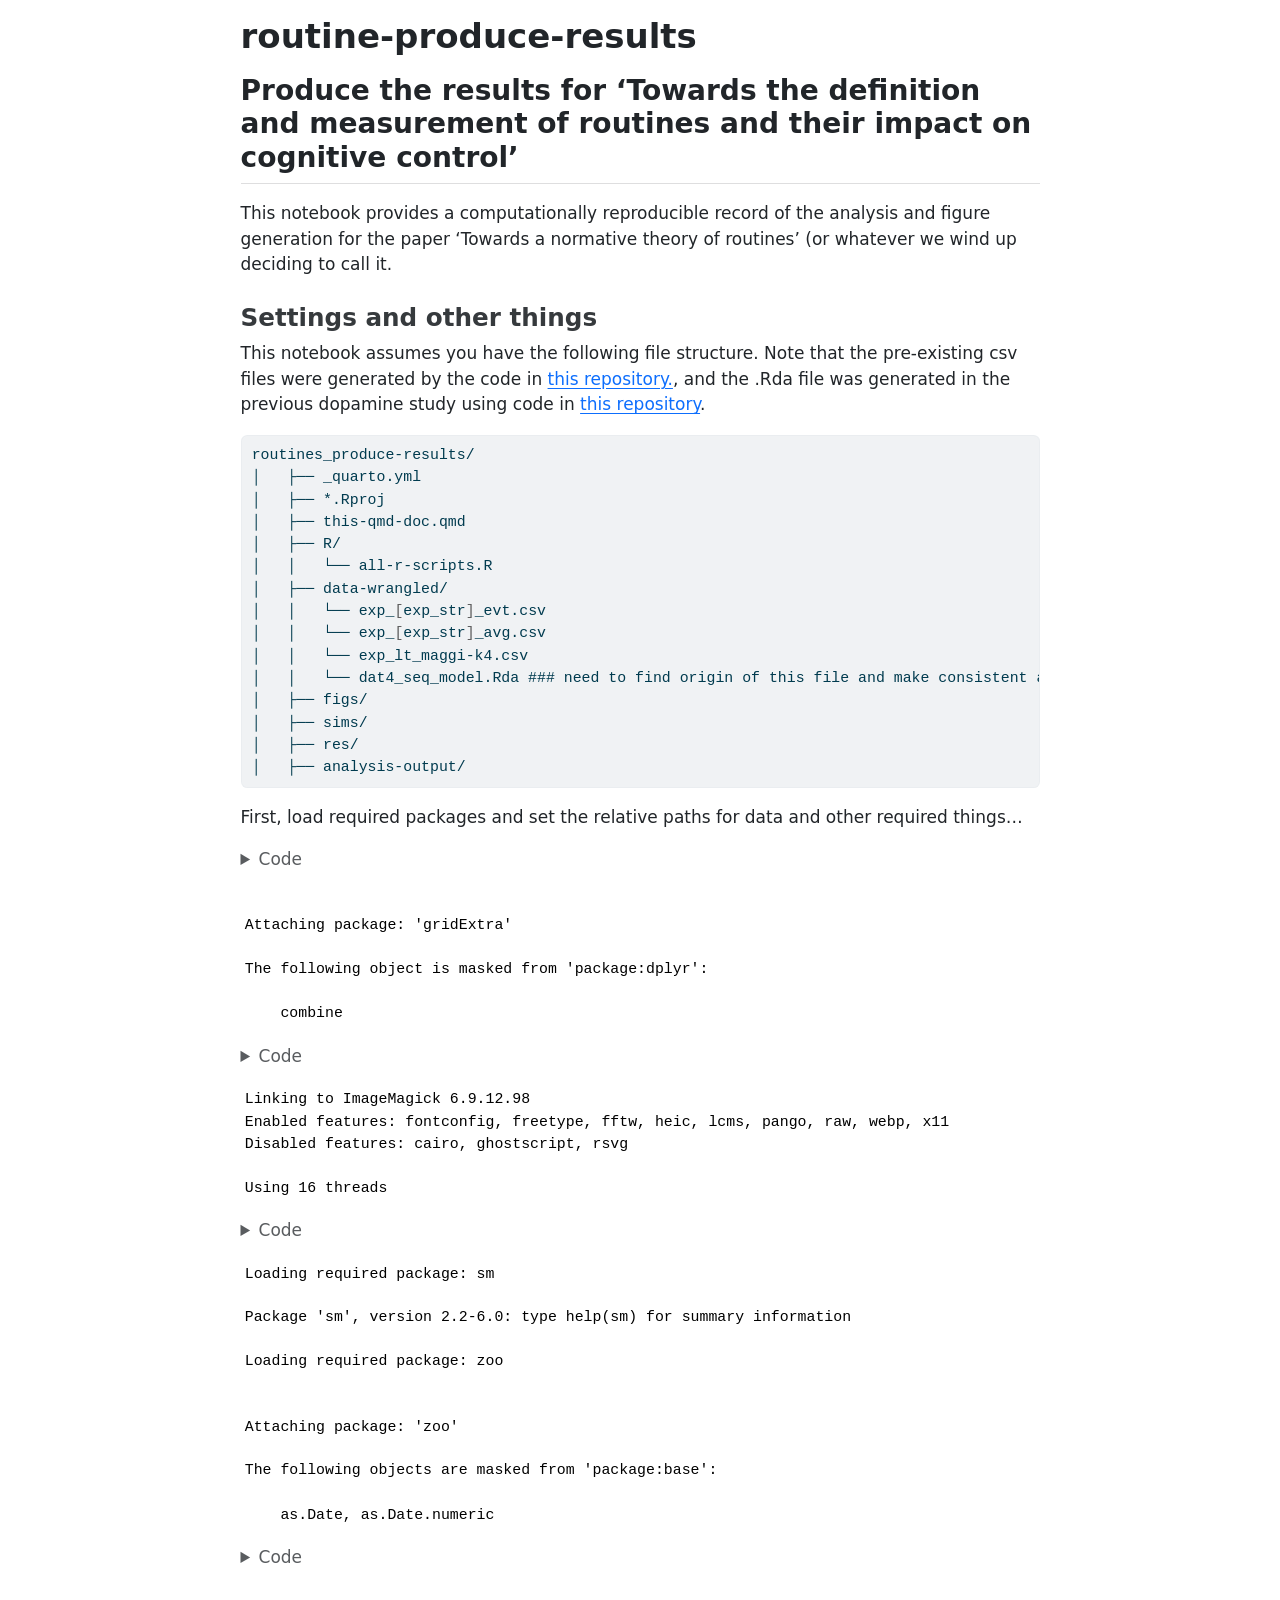
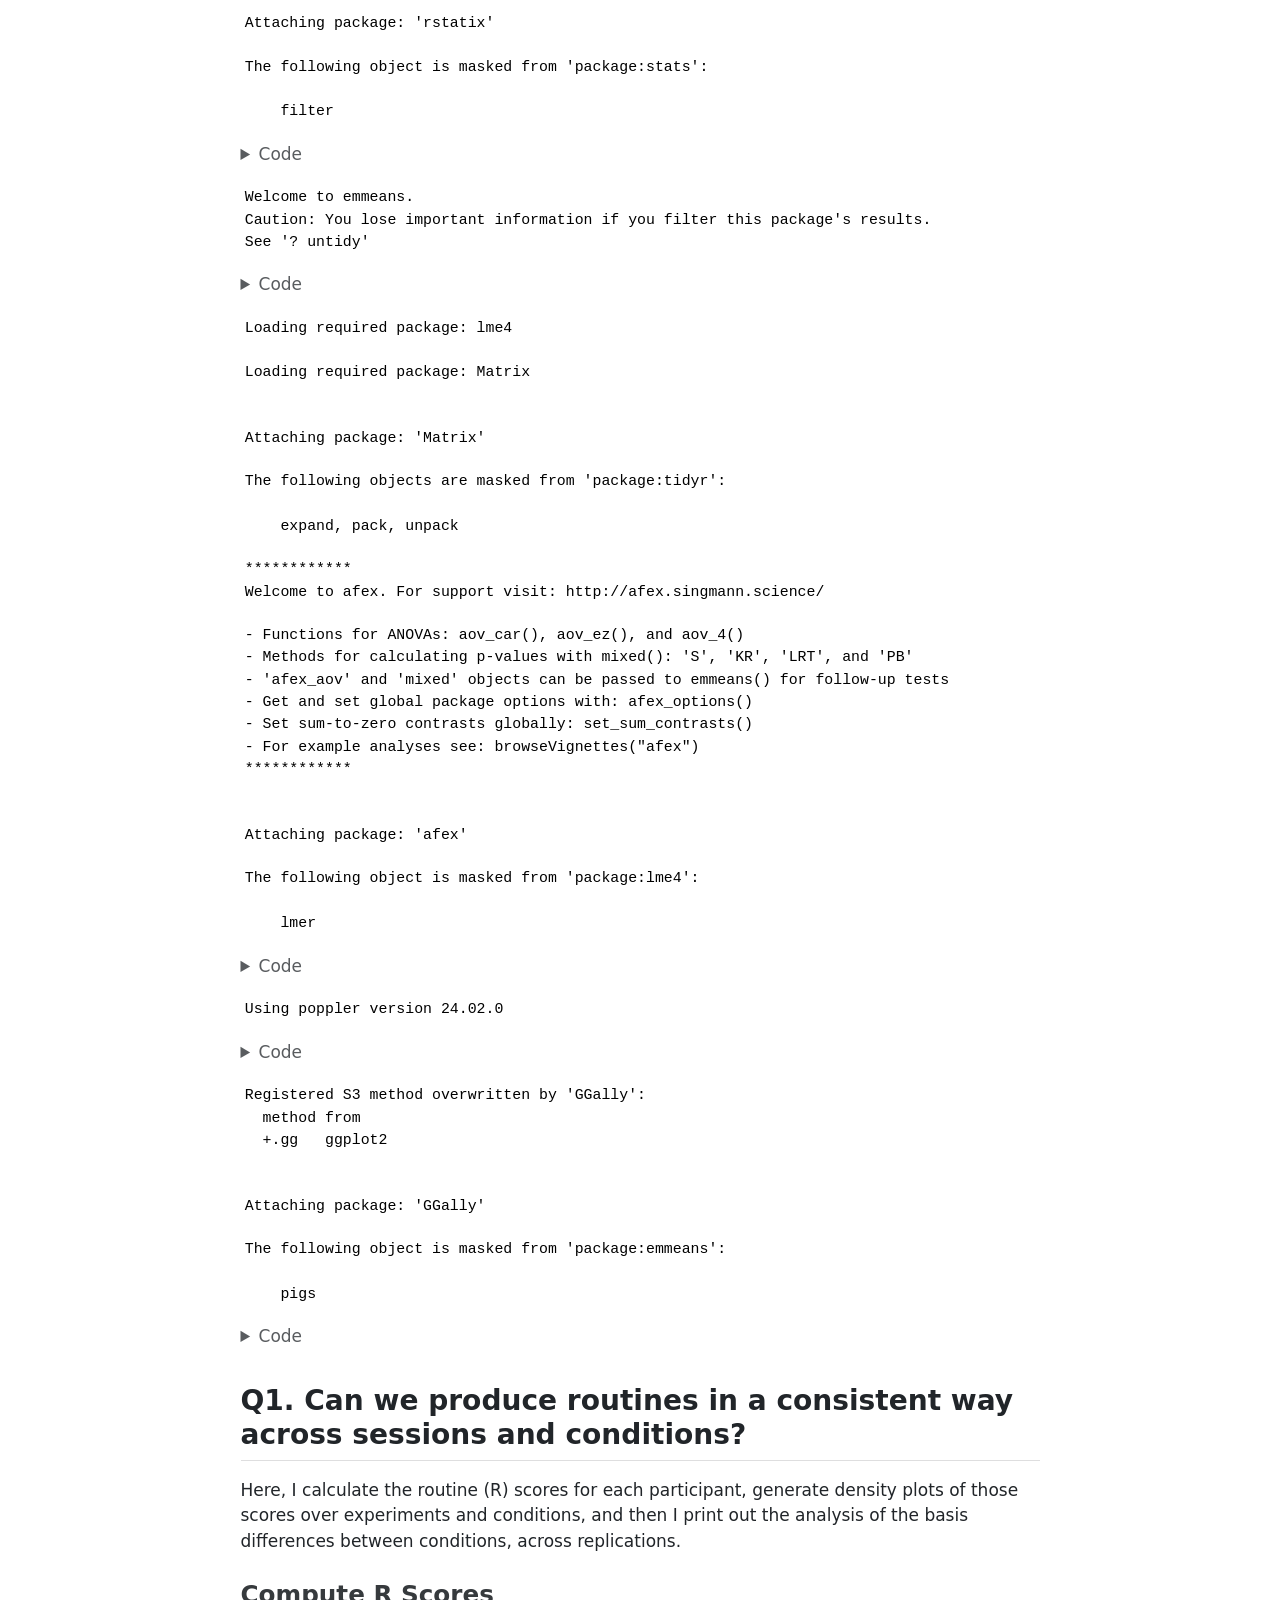
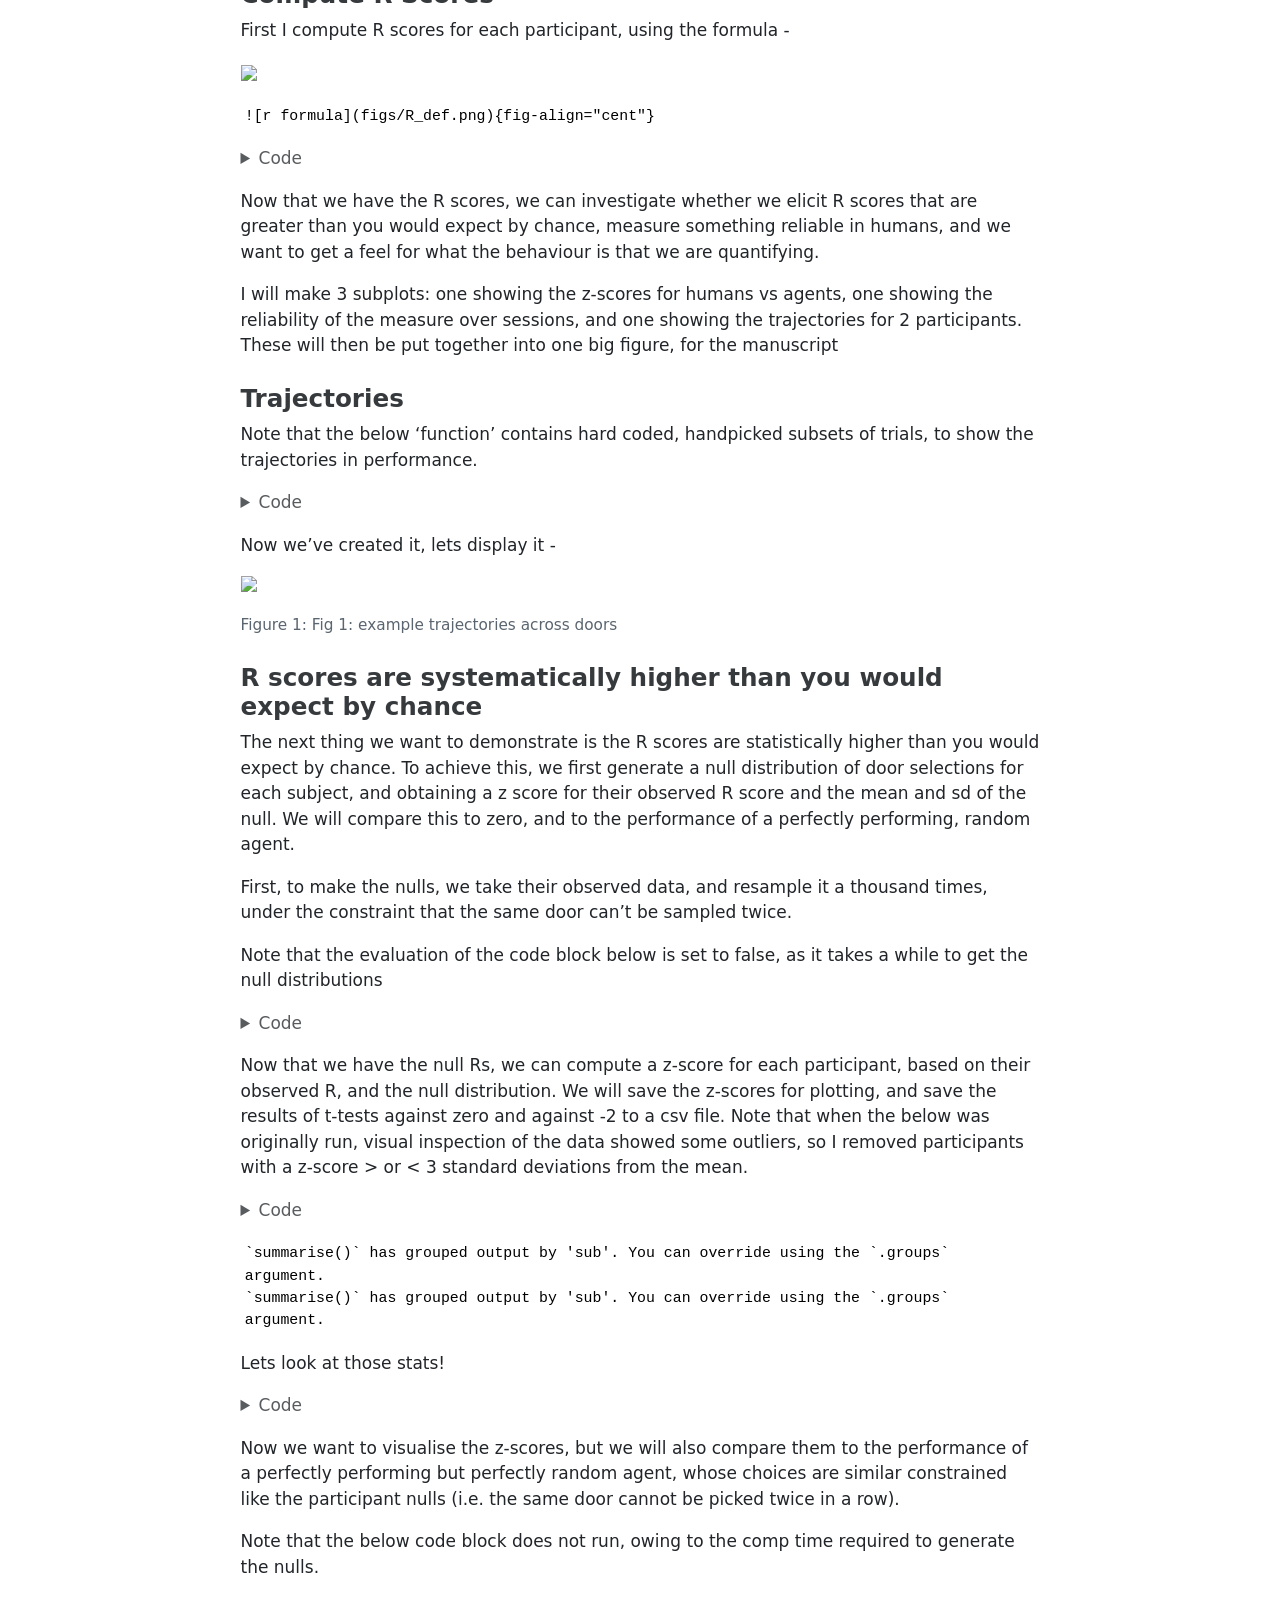
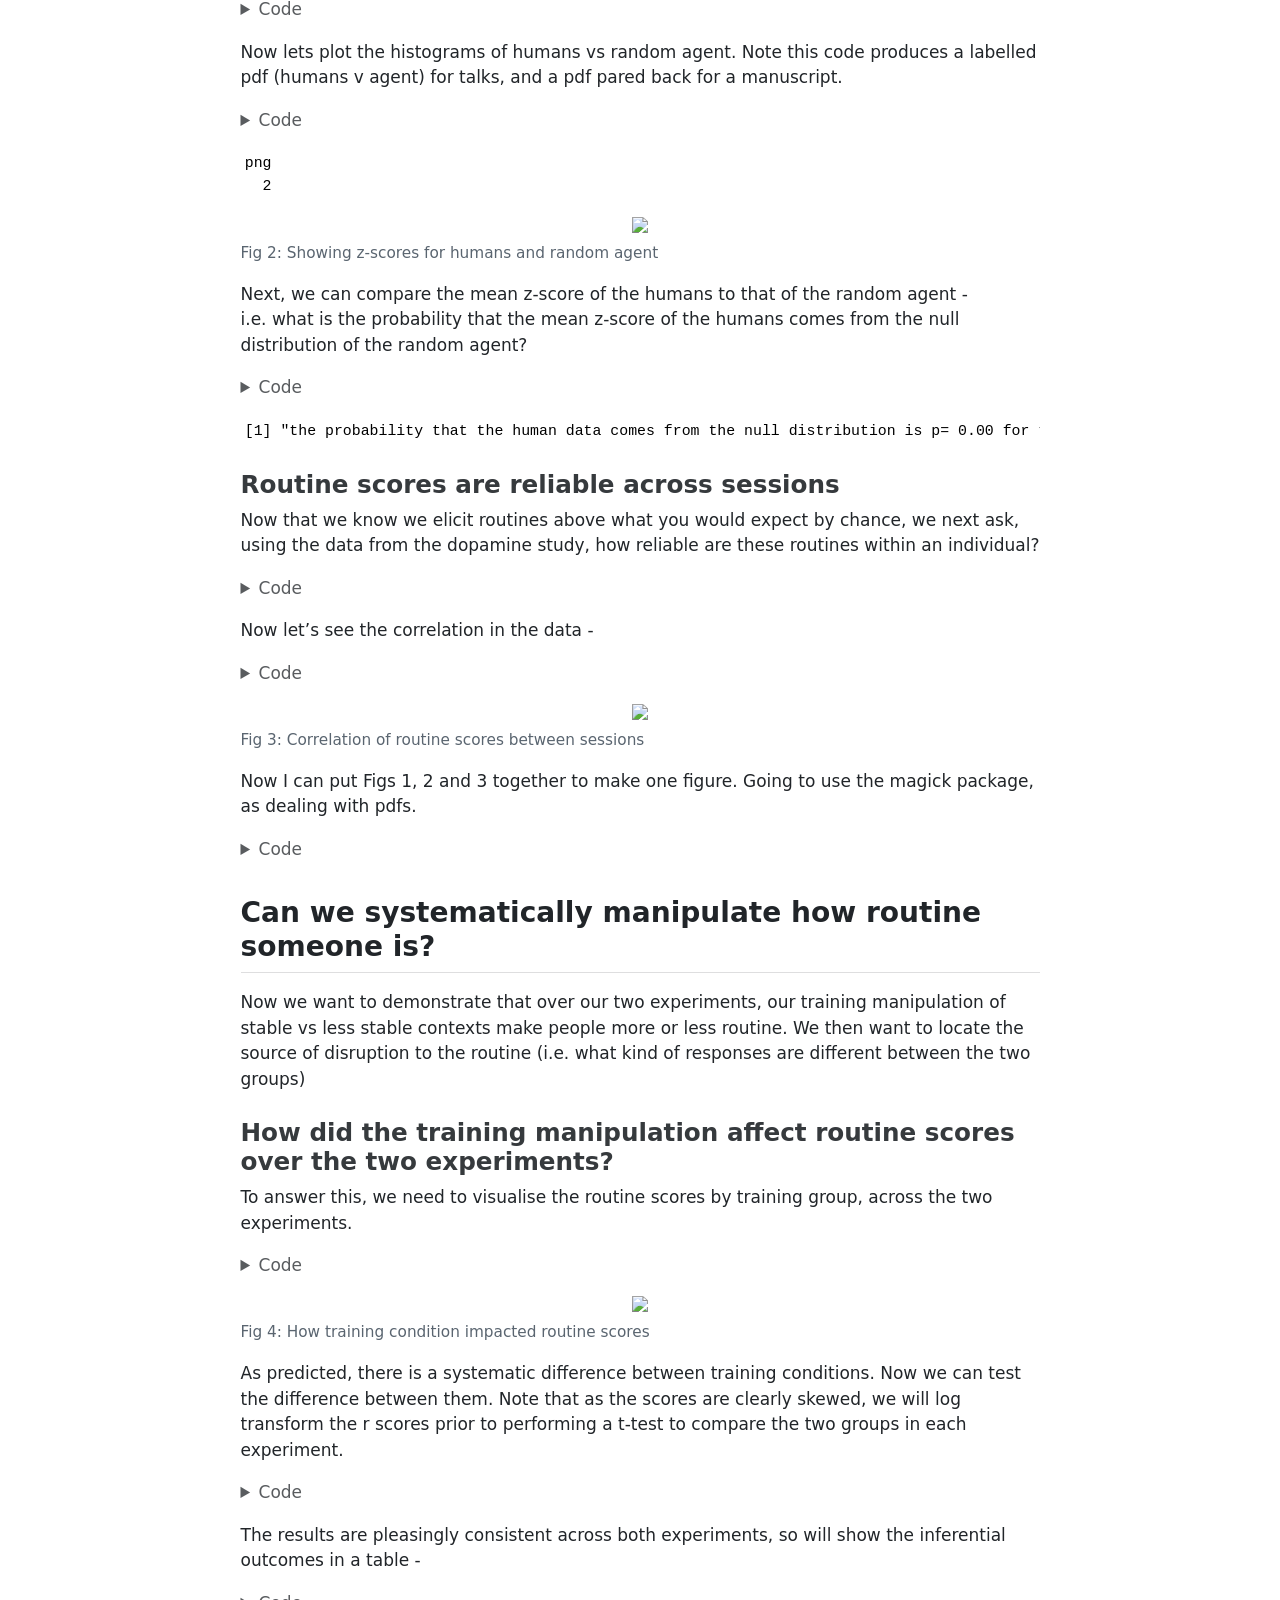
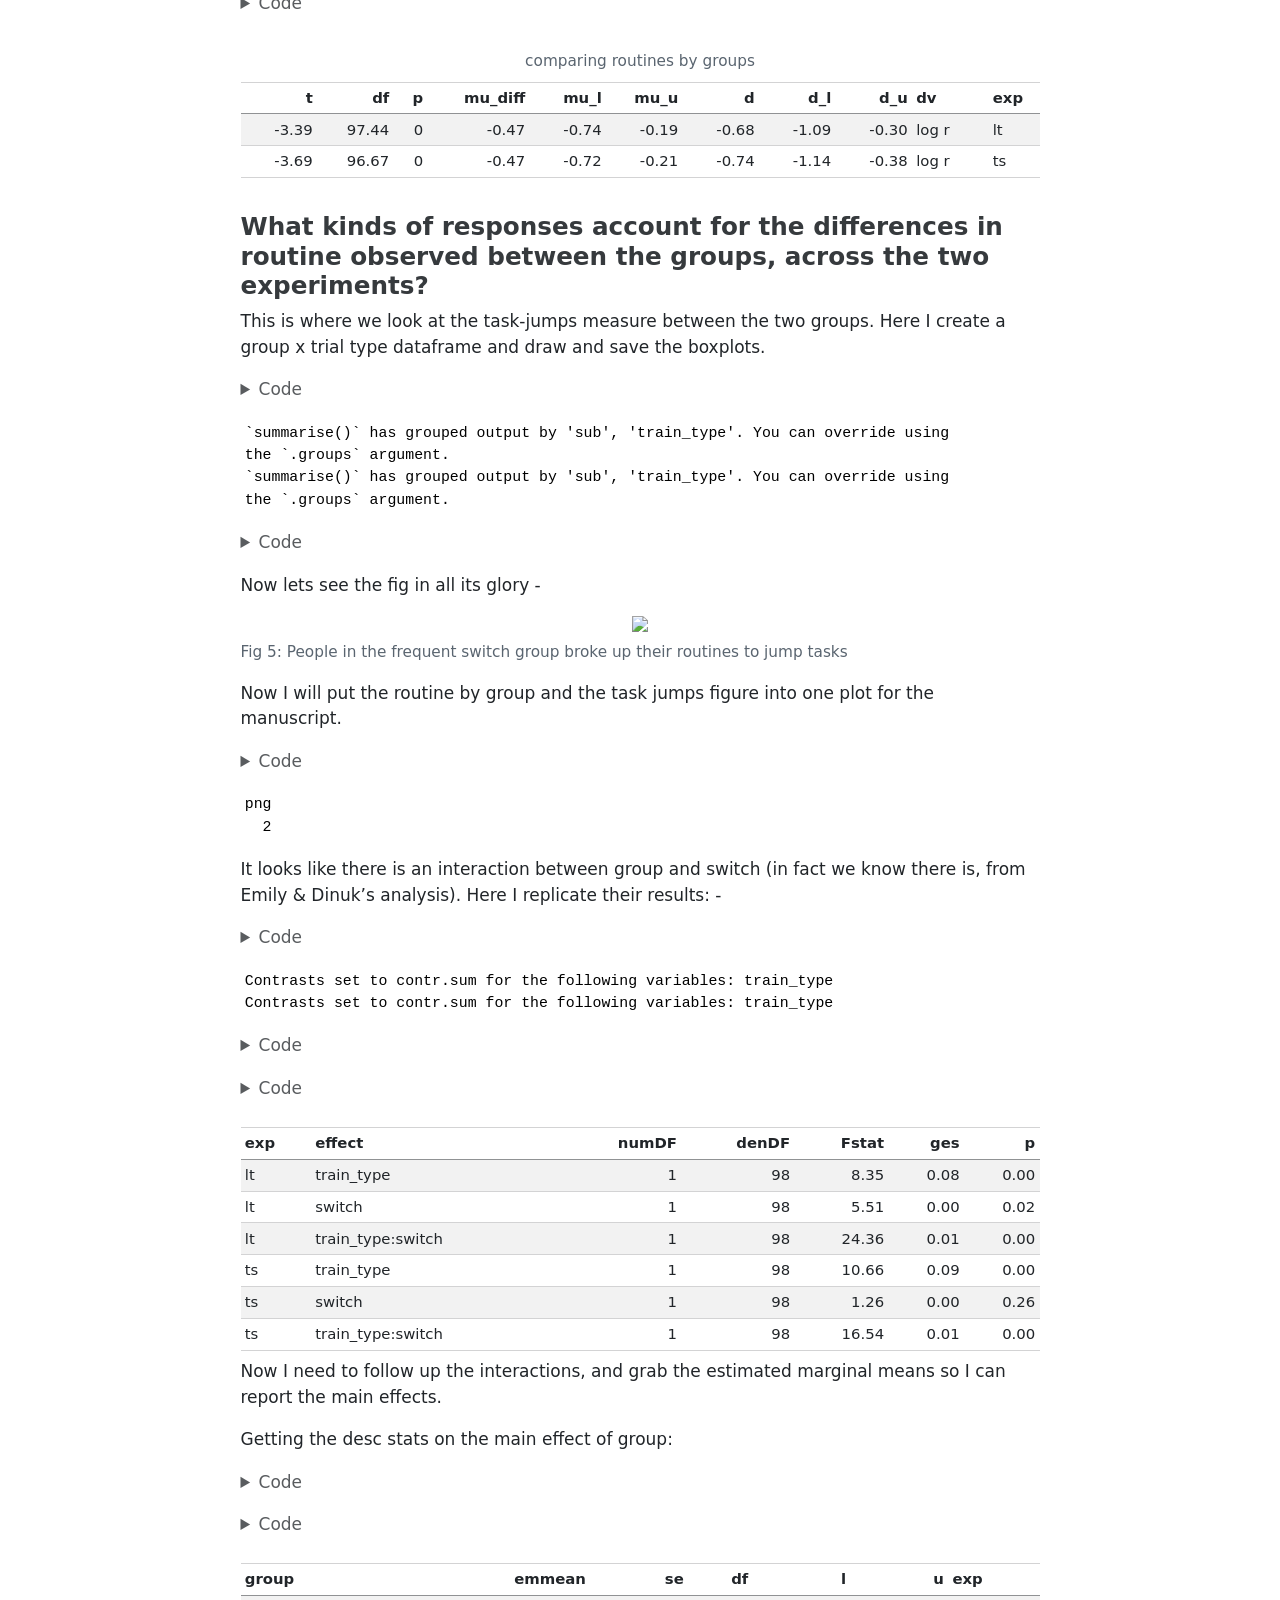
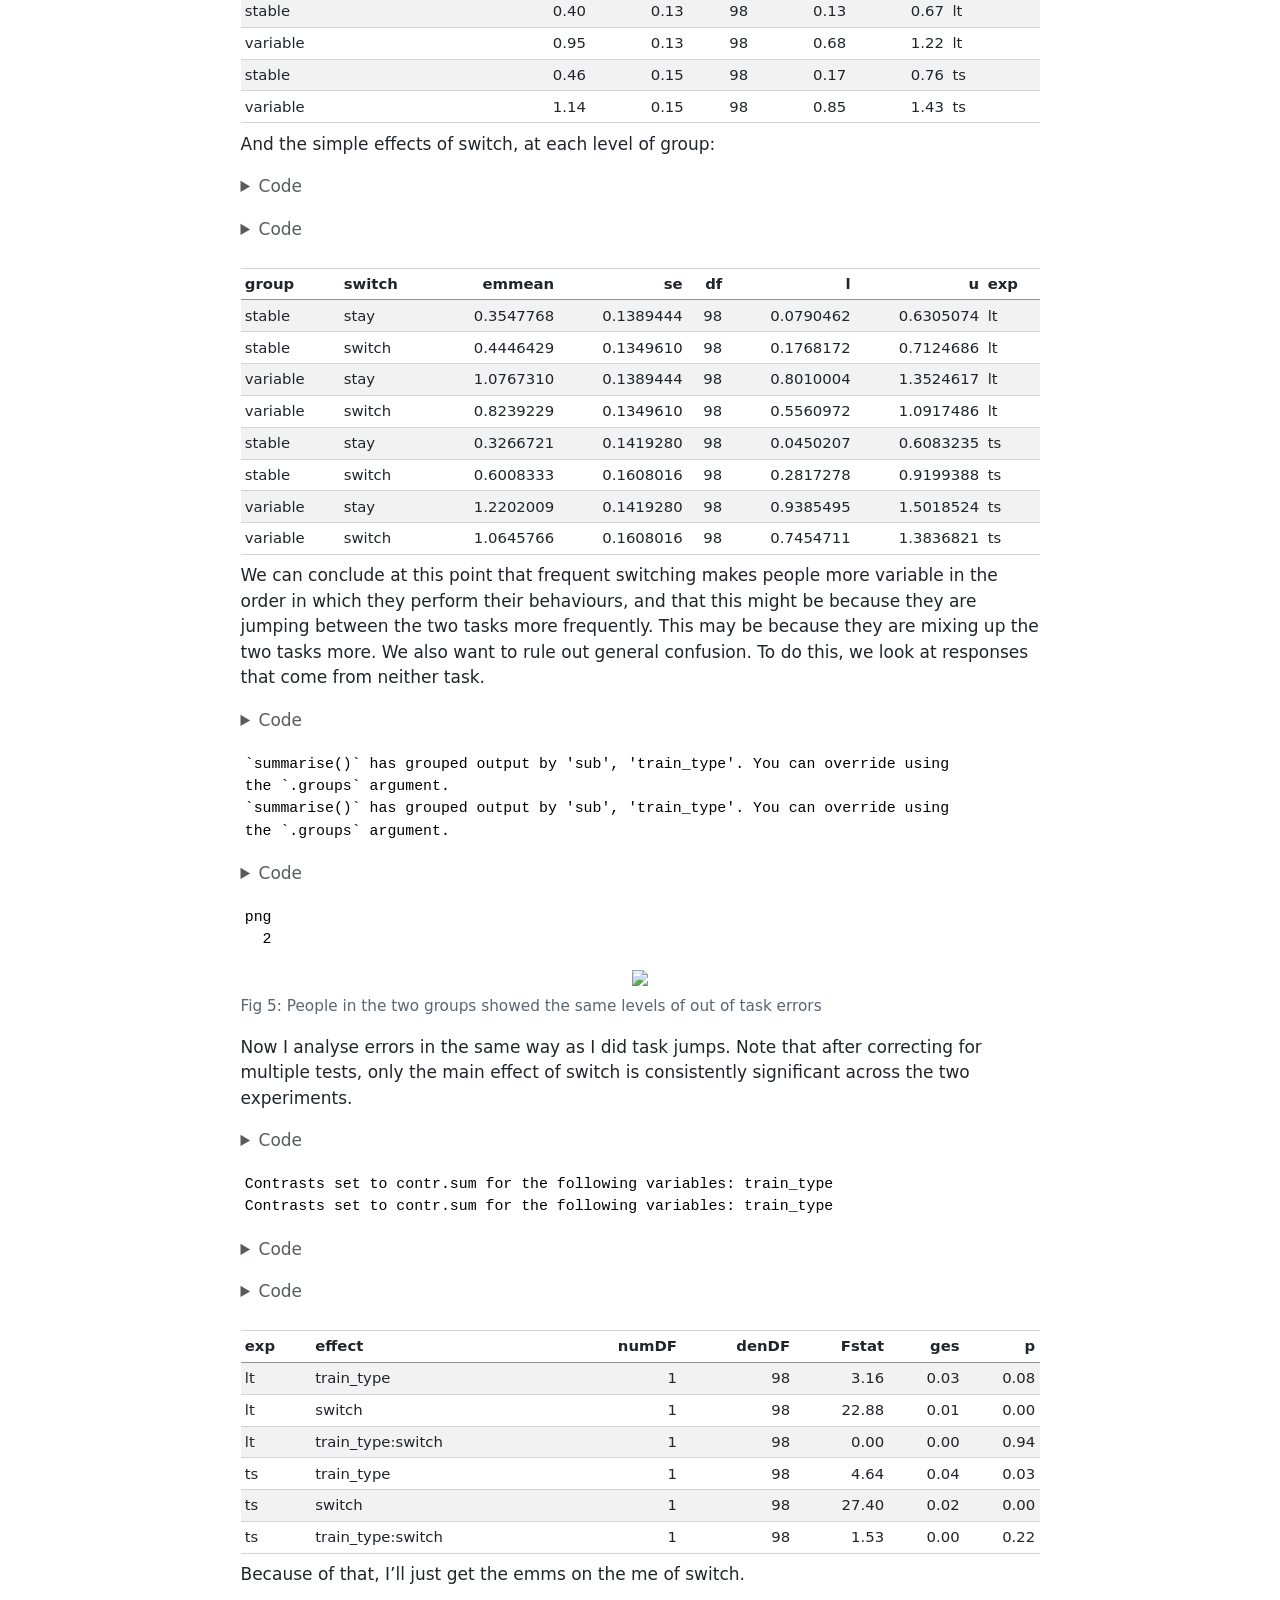
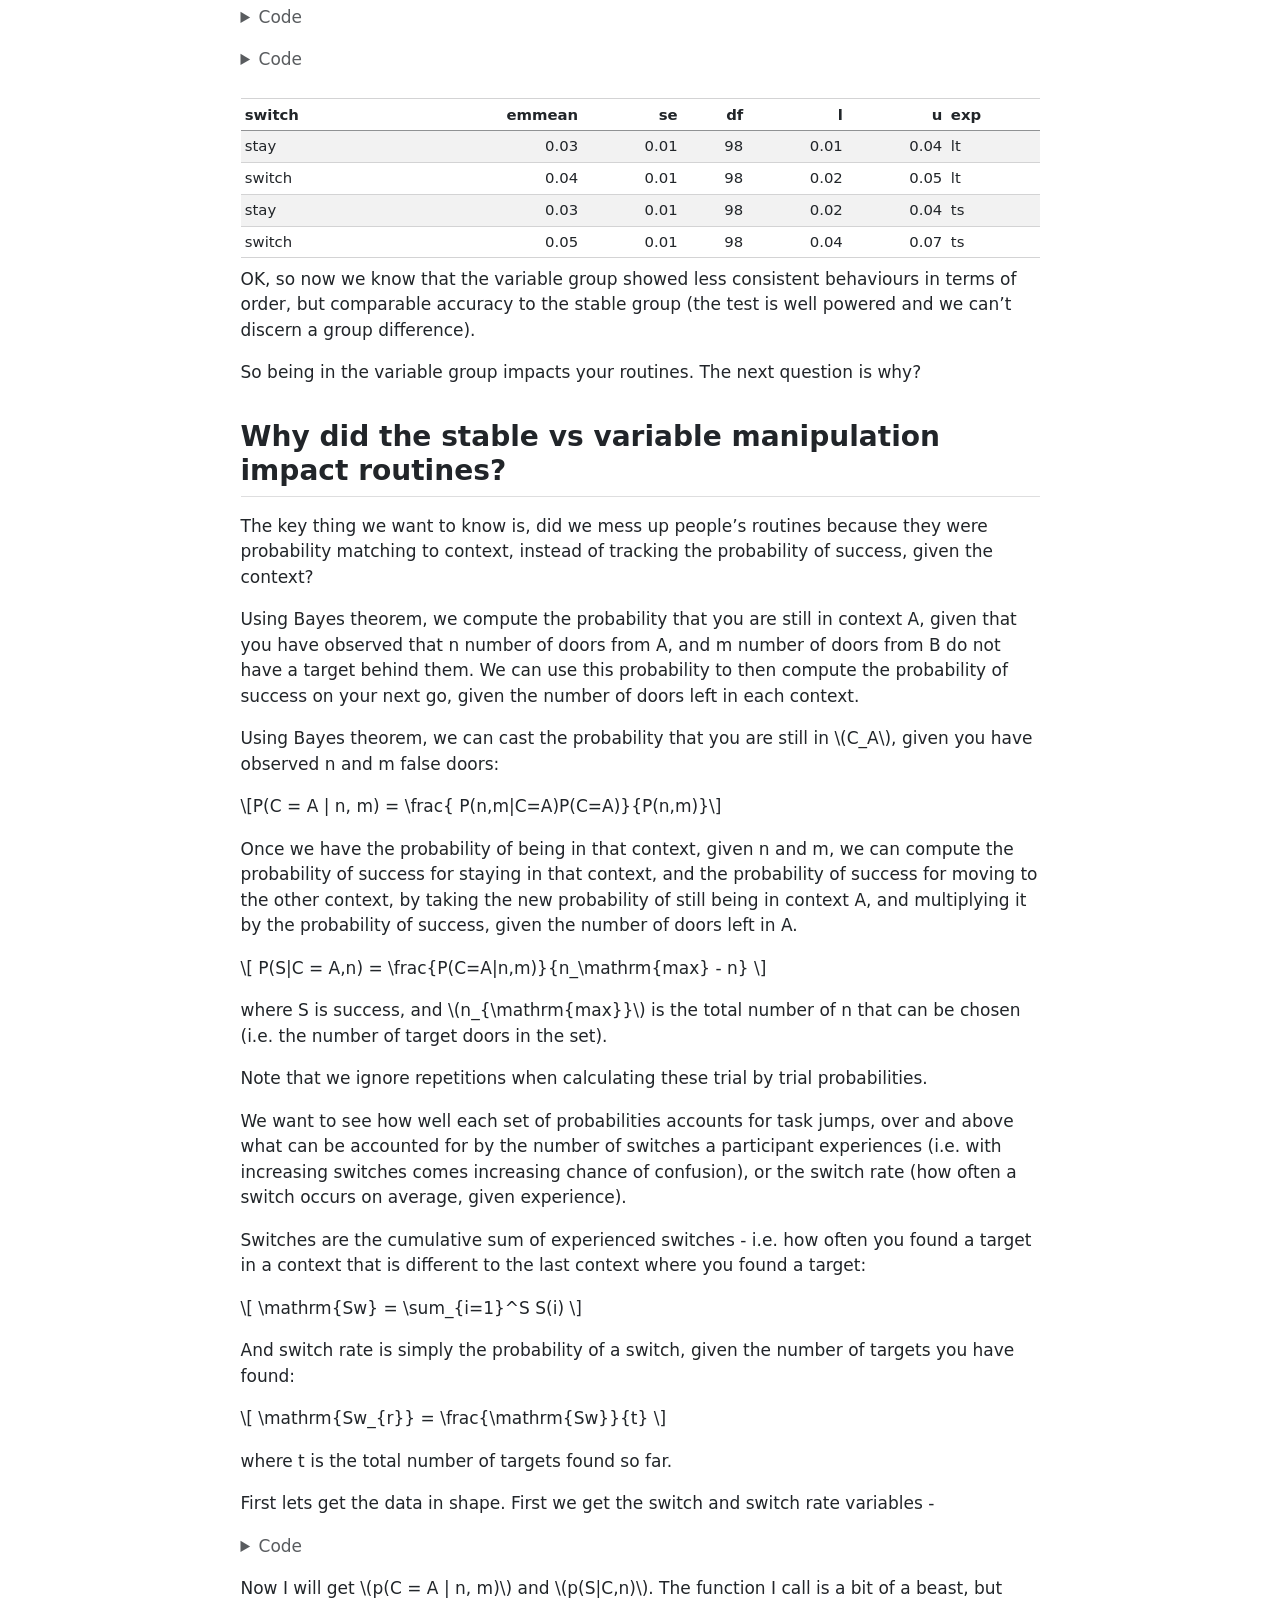
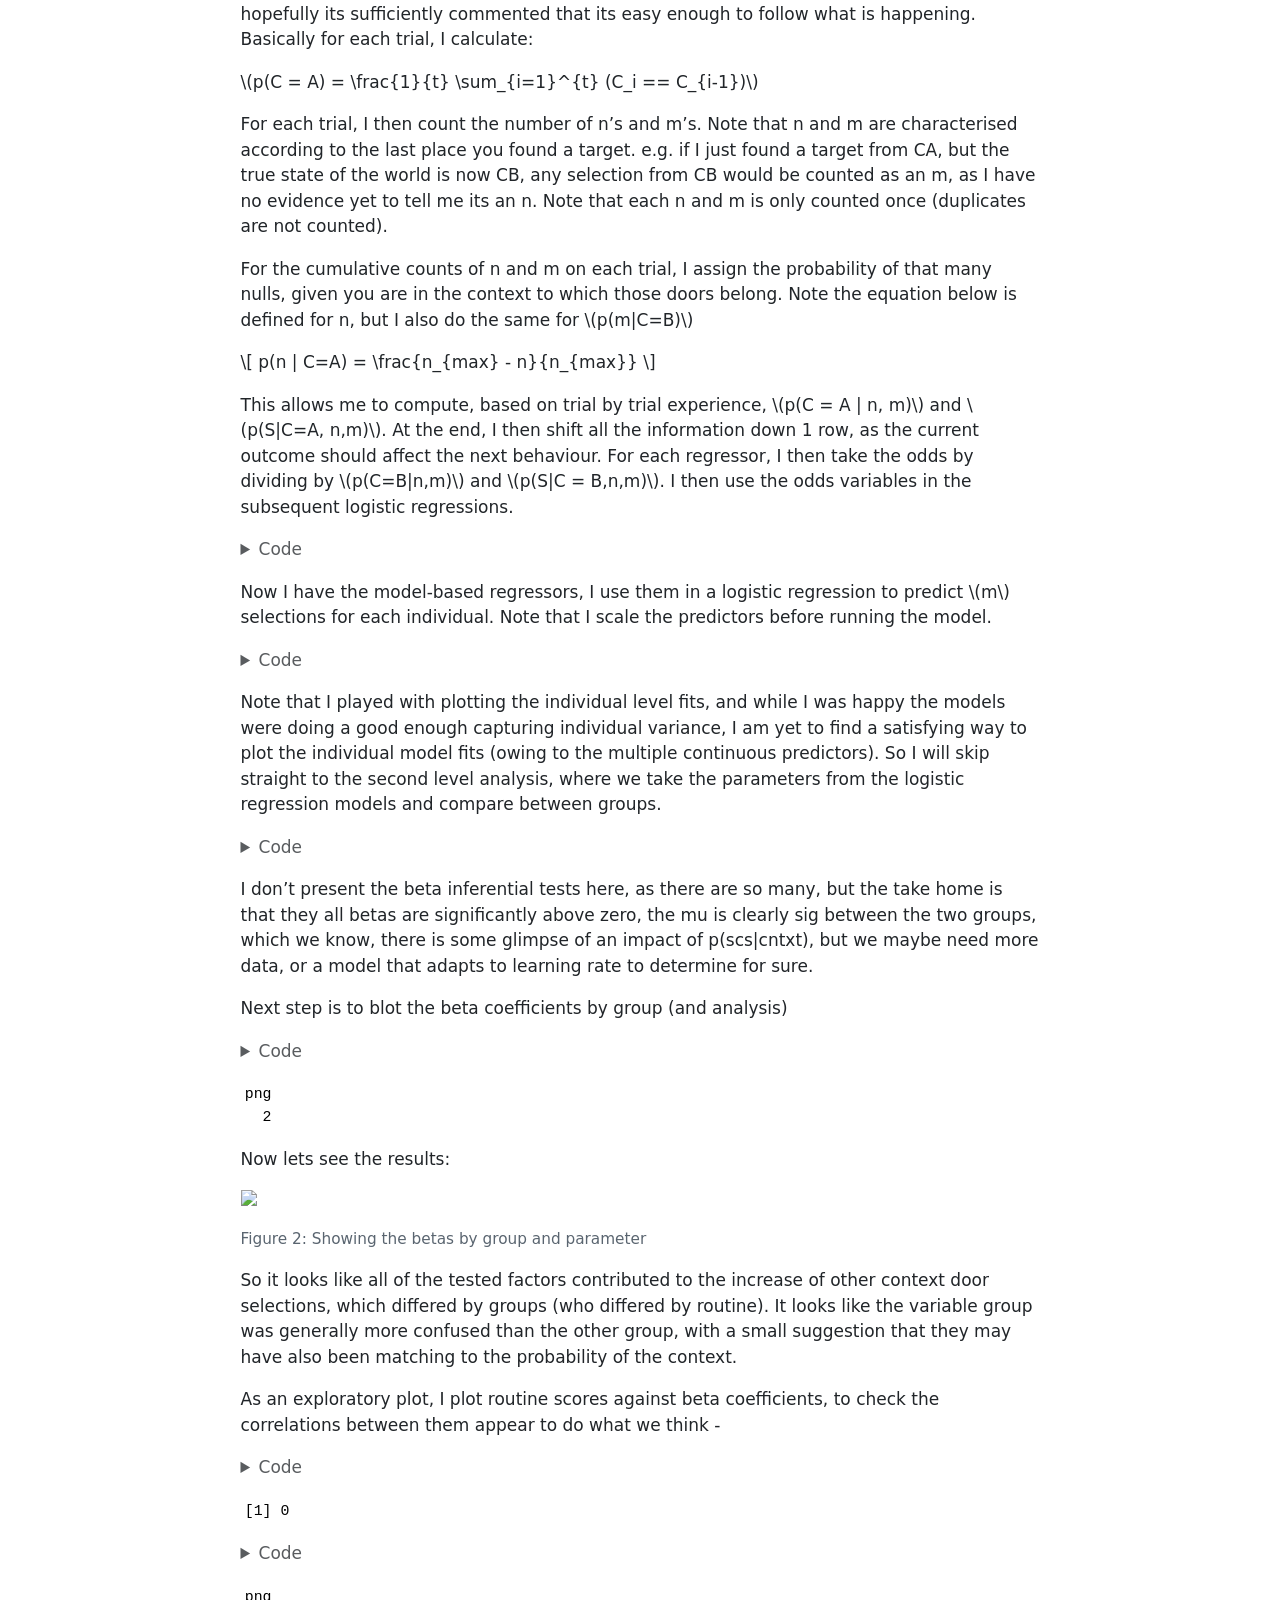
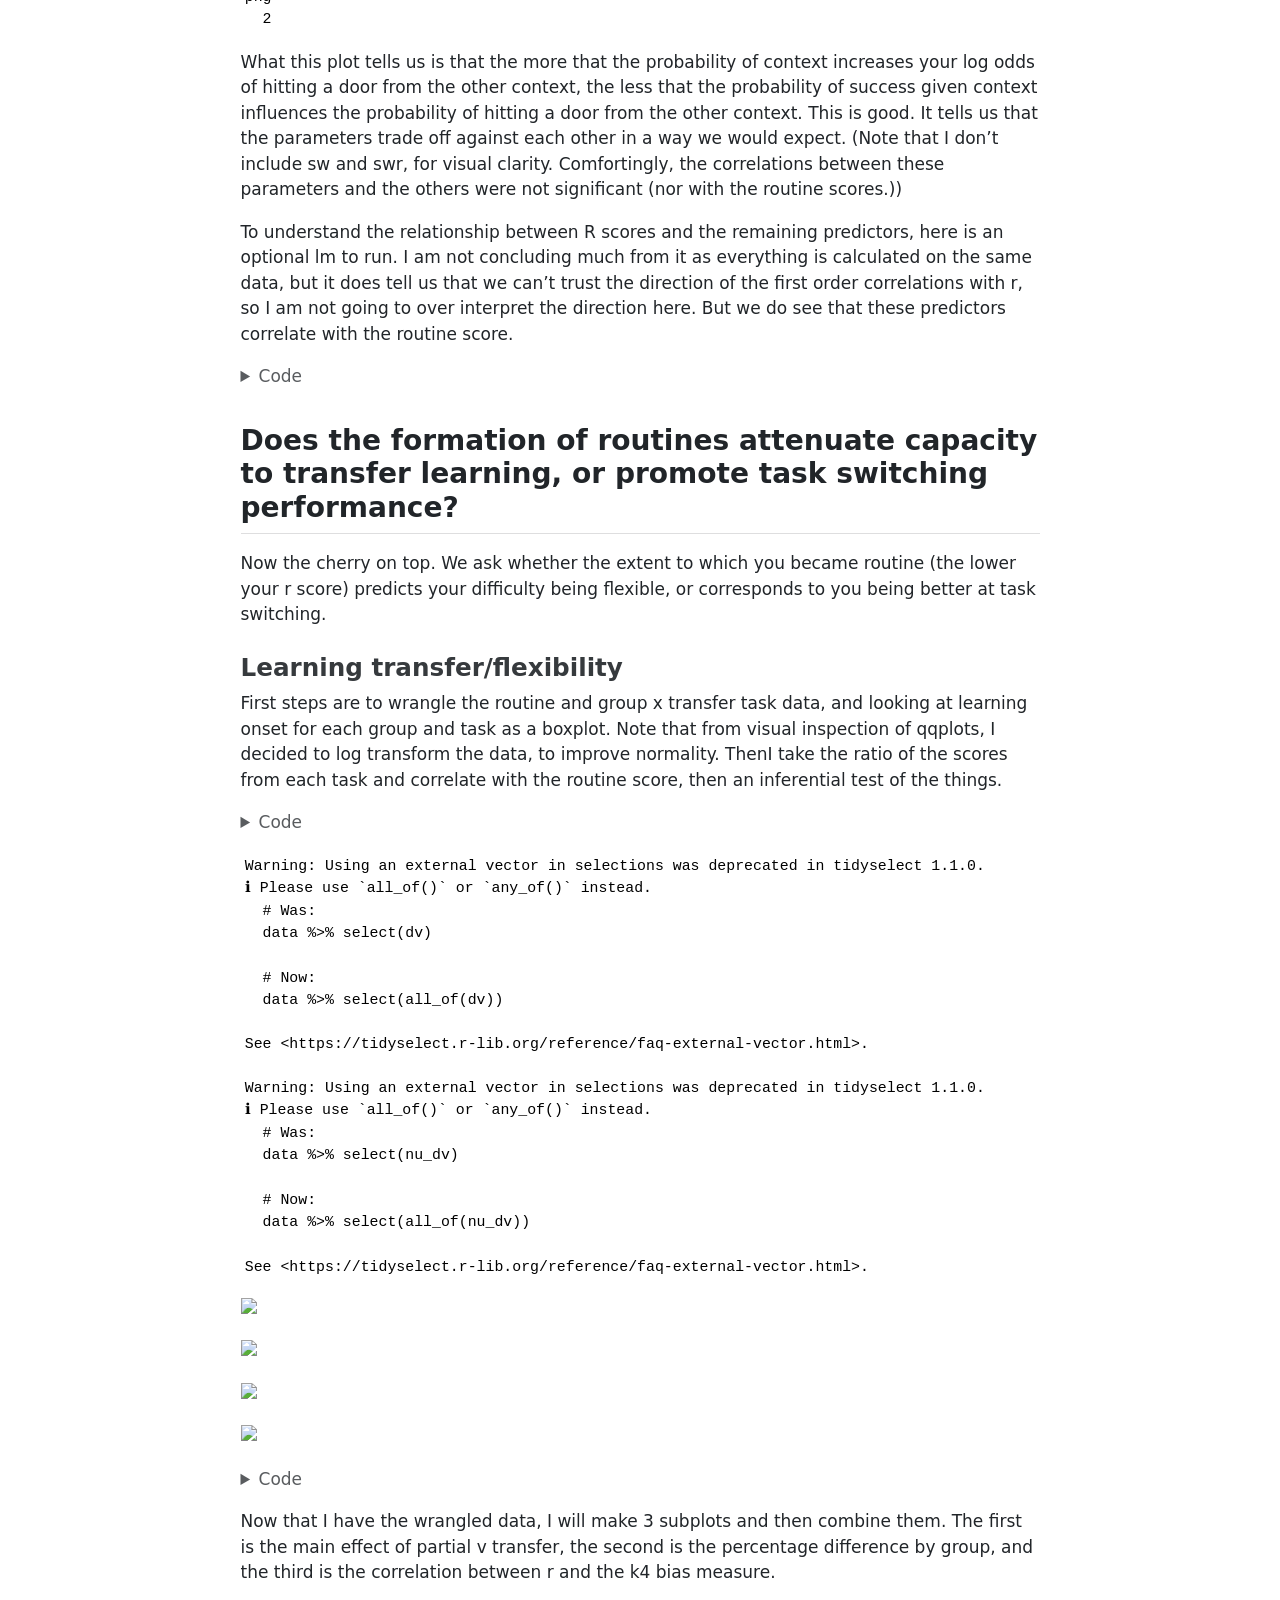
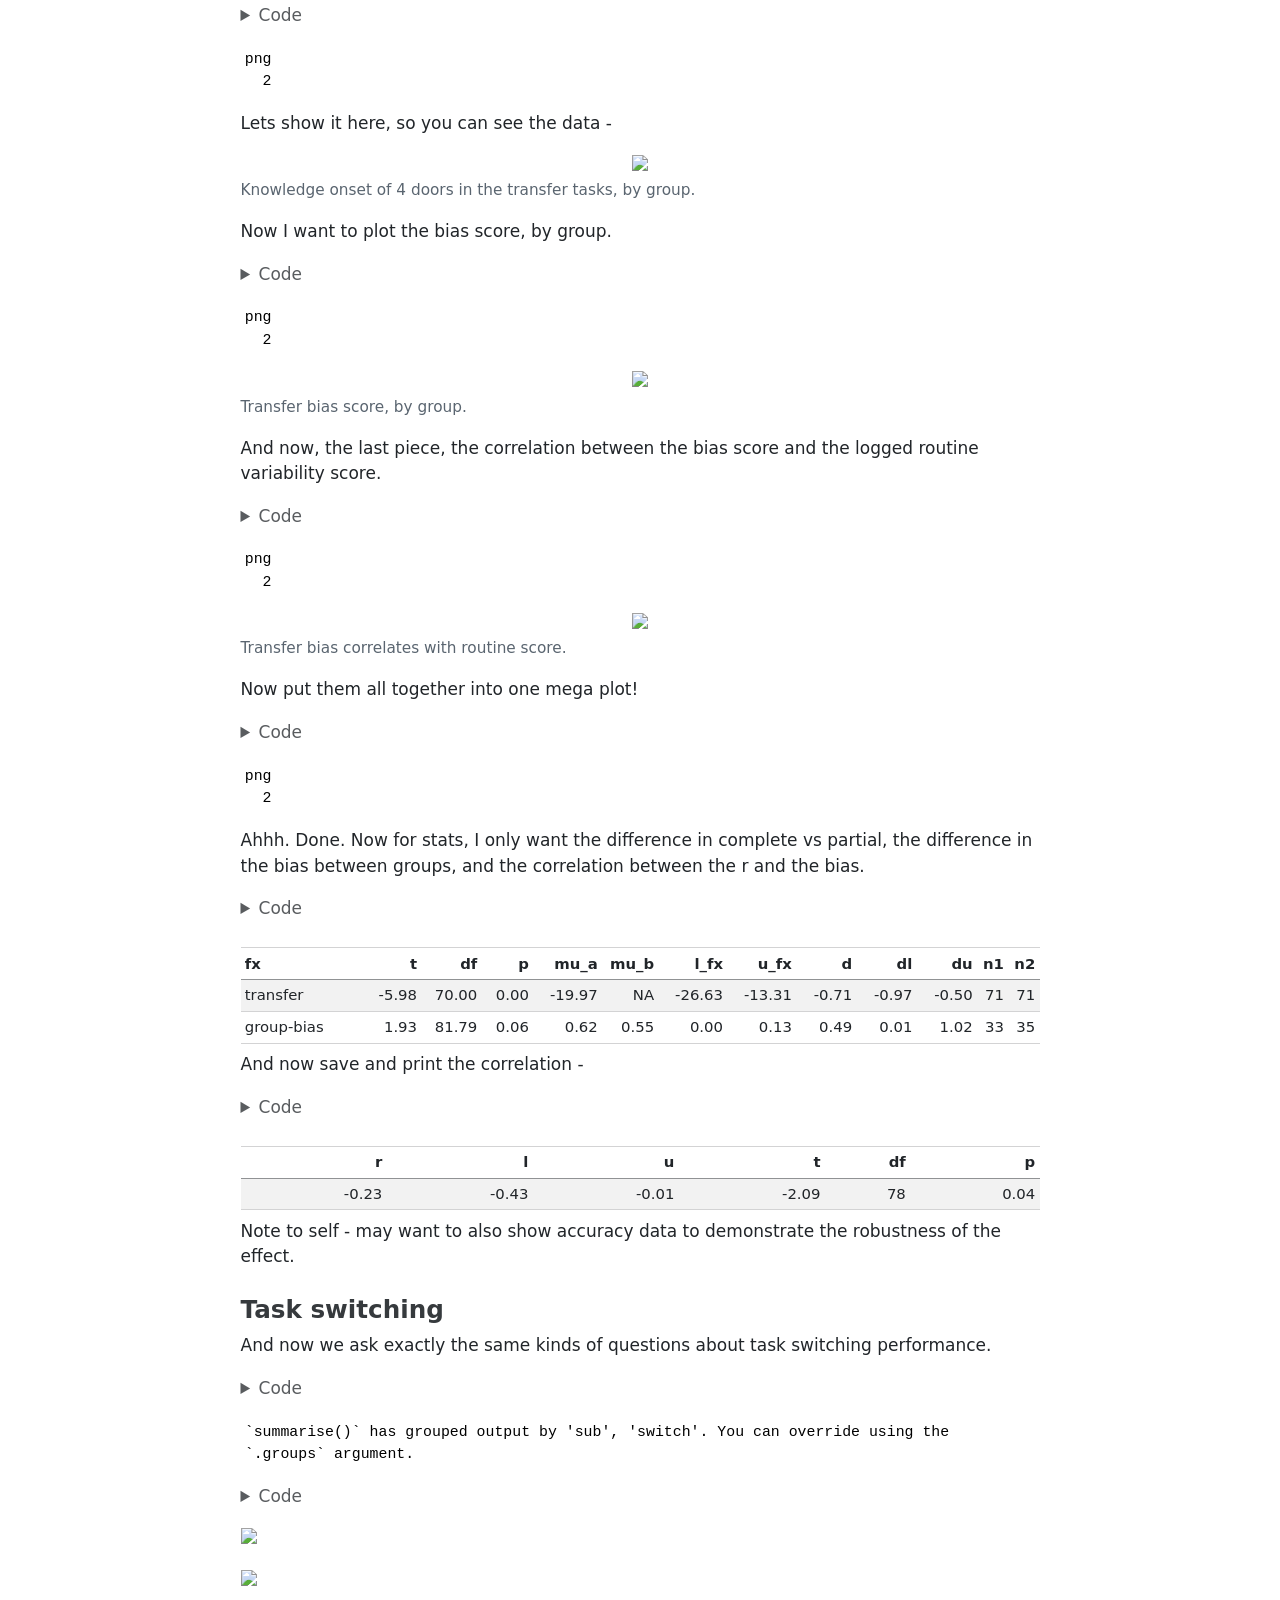
==== commit 51aa25ea: "updated figs after talk practice" ====
--- a/routines_produce-results.html
+++ b/routines_produce-results.html
@@ -125,8 +125,8 @@
 </header>
 
 
-<section id="produce-the-results-for-towards-a-normative-theory-of-routines" class="level2">
-<h2 class="anchored" data-anchor-id="produce-the-results-for-towards-a-normative-theory-of-routines">Produce the results for ‘Towards a normative theory of routines’</h2>
+<section id="produce-the-results-for-towards-the-definition-and-measurement-of-routines-and-their-impact-on-cognitive-control" class="level2">
+<h2 class="anchored" data-anchor-id="produce-the-results-for-towards-the-definition-and-measurement-of-routines-and-their-impact-on-cognitive-control">Produce the results for ‘Towards the definition and measurement of routines and their impact on cognitive control’</h2>
 <p>This notebook provides a computationally reproducible record of the analysis and figure generation for the paper ‘Towards a normative theory of routines’ (or whatever we wind up deciding to call it.</p>
 <section id="settings-and-other-things" class="level3">
 <h3 class="anchored" data-anchor-id="settings-and-other-things">Settings and other things</h3>
@@ -693,8 +693,8 @@
 <td style="text-align: right;">-0.74</td>
 <td style="text-align: right;">-0.19</td>
 <td style="text-align: right;">-0.68</td>
-<td style="text-align: right;">-1.10</td>
-<td style="text-align: right;">-0.29</td>
+<td style="text-align: right;">-1.09</td>
+<td style="text-align: right;">-0.30</td>
 <td style="text-align: left;">log r</td>
 <td style="text-align: left;">lt</td>
 </tr>
@@ -706,8 +706,8 @@
 <td style="text-align: right;">-0.72</td>
 <td style="text-align: right;">-0.21</td>
 <td style="text-align: right;">-0.74</td>
-<td style="text-align: right;">-1.16</td>
-<td style="text-align: right;">-0.37</td>
+<td style="text-align: right;">-1.14</td>
+<td style="text-align: right;">-0.38</td>
 <td style="text-align: left;">log r</td>
 <td style="text-align: left;">ts</td>
 </tr>
@@ -759,7 +759,8 @@
 <span id="cb55-9"><a href="#cb55-9" aria-hidden="true" tabindex="-1"></a>               j_wdth, j_hgt,</span>
 <span id="cb55-10"><a href="#cb55-10" aria-hidden="true" tabindex="-1"></a>               <span class="fu">paste</span>(fig_path, <span class="st">'task-jumps'</span>, <span class="at">sep=</span><span class="st">''</span>),</span>
 <span id="cb55-11"><a href="#cb55-11" aria-hidden="true" tabindex="-1"></a>               <span class="at">fig_labs =</span> <span class="fu">c</span>(<span class="st">'C'</span>, <span class="st">'D'</span>),</span>
-<span id="cb55-12"><a href="#cb55-12" aria-hidden="true" tabindex="-1"></a>               <span class="at">ylabel =</span> <span class="st">'jumps'</span>)</span></code><button title="Copy to Clipboard" class="code-copy-button"><i class="bi"></i></button></pre></div>
+<span id="cb55-12"><a href="#cb55-12" aria-hidden="true" tabindex="-1"></a>               <span class="at">ylabel =</span> <span class="st">'jumps'</span>,</span>
+<span id="cb55-13"><a href="#cb55-13" aria-hidden="true" tabindex="-1"></a>               <span class="at">ylims=</span><span class="fu">c</span>(<span class="dv">0</span>,<span class="dv">5</span>))</span></code><button title="Copy to Clipboard" class="code-copy-button"><i class="bi"></i></button></pre></div>
 </details>
 </div>
 <p>Now lets see the fig in all its glory -</p>
@@ -1150,7 +1151,8 @@
 <span id="cb68-5"><a href="#cb68-5" aria-hidden="true" tabindex="-1"></a>               j_wdth, j_hgt,</span>
 <span id="cb68-6"><a href="#cb68-6" aria-hidden="true" tabindex="-1"></a>               <span class="fu">paste</span>(fig_path, <span class="st">'general-errors'</span>, <span class="at">sep=</span><span class="st">''</span>),</span>
 <span id="cb68-7"><a href="#cb68-7" aria-hidden="true" tabindex="-1"></a>               <span class="at">fig_labs =</span> <span class="fu">c</span>(<span class="st">'A'</span>, <span class="st">'B'</span>),</span>
-<span id="cb68-8"><a href="#cb68-8" aria-hidden="true" tabindex="-1"></a>               <span class="at">ylabel =</span> <span class="st">'errors'</span>)</span></code><button title="Copy to Clipboard" class="code-copy-button"><i class="bi"></i></button></pre></div>
+<span id="cb68-8"><a href="#cb68-8" aria-hidden="true" tabindex="-1"></a>               <span class="at">ylabel =</span> <span class="st">'errors'</span>,</span>
+<span id="cb68-9"><a href="#cb68-9" aria-hidden="true" tabindex="-1"></a>               <span class="at">ylims=</span><span class="fu">c</span>(<span class="dv">0</span>,<span class="dv">1</span>))</span></code><button title="Copy to Clipboard" class="code-copy-button"><i class="bi"></i></button></pre></div>
 </details>
 <div class="cell-output cell-output-stdout">
 <pre><code>png 
@@ -1521,16 +1523,16 @@
 <div class="sourceCode cell-code" id="cb84"><pre class="sourceCode r code-with-copy"><code class="sourceCode r"><span id="cb84-1"><a href="#cb84-1" aria-hidden="true" tabindex="-1"></a><span class="co"># prepare for the pairs plot</span></span>
 <span id="cb84-2"><a href="#cb84-2" aria-hidden="true" tabindex="-1"></a>betas_r<span class="sc">$</span>train_type <span class="ot">&lt;-</span> <span class="fu">as.factor</span>(betas_r<span class="sc">$</span>train_type)</span>
 <span id="cb84-3"><a href="#cb84-3" aria-hidden="true" tabindex="-1"></a><span class="fu">levels</span>(betas_r<span class="sc">$</span>train_type) <span class="ot">&lt;-</span> <span class="fu">c</span>(<span class="st">'stable'</span>, <span class="st">'variable'</span>)</span>
-<span id="cb84-4"><a href="#cb84-4" aria-hidden="true" tabindex="-1"></a><span class="fu">ggpairs</span>(betas_r <span class="sc">%&gt;%</span> <span class="fu">select</span>(mu_flt, scs_flt, cntx_flt, r),</span>
-<span id="cb84-5"><a href="#cb84-5" aria-hidden="true" tabindex="-1"></a>        <span class="at">mapping=</span>ggplot2<span class="sc">::</span><span class="fu">aes</span>(<span class="at">colour =</span> betas_r<span class="sc">$</span>train_type),</span>
-<span id="cb84-6"><a href="#cb84-6" aria-hidden="true" tabindex="-1"></a>        <span class="at">upper =</span> <span class="fu">list</span>(<span class="at">continuous =</span> <span class="fu">wrap</span>(<span class="st">"cor"</span>, <span class="at">method =</span> <span class="st">"spearman"</span>)))</span></code><button title="Copy to Clipboard" class="code-copy-button"><i class="bi"></i></button></pre></div>
-</details>
-<div class="cell-output-display">
-<div>
-<figure class="figure">
-<p><img src="routines_produce-results_files/figure-html/unnamed-chunk-34-1.png" class="img-fluid figure-img" width="672"></p>
-</figure>
-</div>
+<span id="cb84-4"><a href="#cb84-4" aria-hidden="true" tabindex="-1"></a><span class="fu">svg</span>(<span class="fu">paste</span>(fig_path, <span class="st">'pairs4backup.svg'</span>, <span class="at">sep=</span><span class="st">''</span>), <span class="at">height=</span><span class="dv">7</span>, <span class="at">width=</span><span class="dv">7</span>)</span>
+<span id="cb84-5"><a href="#cb84-5" aria-hidden="true" tabindex="-1"></a>g <span class="ot">&lt;-</span> <span class="fu">ggpairs</span>(betas_r <span class="sc">%&gt;%</span> <span class="fu">select</span>(mu_flt, scs_flt, cntx_flt, r),</span>
+<span id="cb84-6"><a href="#cb84-6" aria-hidden="true" tabindex="-1"></a>        <span class="at">mapping=</span>ggplot2<span class="sc">::</span><span class="fu">aes</span>(<span class="at">colour =</span> betas_r<span class="sc">$</span>train_type),</span>
+<span id="cb84-7"><a href="#cb84-7" aria-hidden="true" tabindex="-1"></a>        <span class="at">upper =</span> <span class="fu">list</span>(<span class="at">continuous =</span> <span class="fu">wrap</span>(<span class="st">"cor"</span>, <span class="at">method =</span> <span class="st">"spearman"</span>)))</span>
+<span id="cb84-8"><a href="#cb84-8" aria-hidden="true" tabindex="-1"></a><span class="fu">print</span>(g)</span>
+<span id="cb84-9"><a href="#cb84-9" aria-hidden="true" tabindex="-1"></a><span class="fu">dev.off</span>()</span></code><button title="Copy to Clipboard" class="code-copy-button"><i class="bi"></i></button></pre></div>
+</details>
+<div class="cell-output cell-output-stdout">
+<pre><code>png 
+  2 </code></pre>
 </div>
 </div>
 <p>What this plot tells us is that the more that the probability of context increases your log odds of hitting a door from the other context, the less that the probability of success given context influences the probability of hitting a door from the other context. This is good. It tells us that the parameters trade off against each other in a way we would expect. (Note that I don’t include sw and swr, for visual clarity. Comfortingly, the correlations between these parameters and the others were not significant (nor with the routine scores.))</p>
@@ -1538,7 +1540,7 @@
 <div class="cell">
 <details class="code-fold">
 <summary>Code</summary>
-<div class="sourceCode cell-code" id="cb85"><pre class="sourceCode r code-with-copy"><code class="sourceCode r"><span id="cb85-1"><a href="#cb85-1" aria-hidden="true" tabindex="-1"></a><span class="fu">summary</span>(<span class="fu">with</span>(betas_r, <span class="fu">lm</span>(r <span class="sc">~</span> mu_flt <span class="sc">+</span> scs_flt <span class="sc">+</span> cntx_flt)))</span></code><button title="Copy to Clipboard" class="code-copy-button"><i class="bi"></i></button></pre></div>
+<div class="sourceCode cell-code" id="cb86"><pre class="sourceCode r code-with-copy"><code class="sourceCode r"><span id="cb86-1"><a href="#cb86-1" aria-hidden="true" tabindex="-1"></a><span class="fu">summary</span>(<span class="fu">with</span>(betas_r, <span class="fu">lm</span>(r <span class="sc">~</span> mu_flt <span class="sc">+</span> scs_flt <span class="sc">+</span> cntx_flt)))</span></code><button title="Copy to Clipboard" class="code-copy-button"><i class="bi"></i></button></pre></div>
 </details>
 </div>
 </section>
@@ -1551,41 +1553,41 @@
 <div class="cell">
 <details class="code-fold">
 <summary>Code</summary>
-<div class="sourceCode cell-code" id="cb86"><pre class="sourceCode r code-with-copy"><code class="sourceCode r"><span id="cb86-1"><a href="#cb86-1" aria-hidden="true" tabindex="-1"></a><span class="co"># wrangle data</span></span>
-<span id="cb86-2"><a href="#cb86-2" aria-hidden="true" tabindex="-1"></a>r_dat <span class="ot">&lt;-</span> <span class="fu">read.csv</span>(<span class="fu">paste</span>(data_path, <span class="st">'exp_lt_rscore.csv'</span>, <span class="at">sep=</span><span class="st">''</span>))</span>
-<span id="cb86-3"><a href="#cb86-3" aria-hidden="true" tabindex="-1"></a>onset_dat <span class="ot">&lt;-</span> <span class="fu">read.csv</span>(<span class="fu">paste</span>(data_path, <span class="st">'exp_lt_maggi-k4.csv'</span>, <span class="at">sep=</span><span class="st">''</span>)) <span class="sc">%&gt;%</span> </span>
-<span id="cb86-4"><a href="#cb86-4" aria-hidden="true" tabindex="-1"></a>  <span class="fu">select</span>(sid, ses, transfer, k4_onset) <span class="sc">%&gt;%</span> </span>
-<span id="cb86-5"><a href="#cb86-5" aria-hidden="true" tabindex="-1"></a>  <span class="fu">filter</span>(ses <span class="sc">==</span> <span class="dv">3</span>) <span class="sc">%&gt;%</span></span>
-<span id="cb86-6"><a href="#cb86-6" aria-hidden="true" tabindex="-1"></a>  <span class="fu">mutate</span>(<span class="at">transfer=</span><span class="fu">recode</span>(transfer, <span class="st">`</span><span class="at">1</span><span class="st">`</span> <span class="ot">=</span> <span class="st">'comp'</span>, <span class="st">`</span><span class="at">2</span><span class="st">`</span> <span class="ot">=</span> <span class="st">'part'</span>)) <span class="sc">%&gt;%</span></span>
-<span id="cb86-7"><a href="#cb86-7" aria-hidden="true" tabindex="-1"></a>  <span class="fu">pivot_wider</span>(<span class="at">names_from=</span>transfer, <span class="at">values_from=</span>k4_onset) <span class="sc">%&gt;%</span> </span>
-<span id="cb86-8"><a href="#cb86-8" aria-hidden="true" tabindex="-1"></a>  <span class="fu">mutate</span>(<span class="at">k4 =</span> part <span class="sc">/</span> (comp <span class="sc">+</span> part))</span>
-<span id="cb86-9"><a href="#cb86-9" aria-hidden="true" tabindex="-1"></a><span class="fu">names</span>(onset_dat)[<span class="fu">names</span>(onset_dat) <span class="sc">==</span> <span class="st">"sid"</span>] <span class="ot">=</span> <span class="st">"sub"</span></span>
-<span id="cb86-10"><a href="#cb86-10" aria-hidden="true" tabindex="-1"></a><span class="co"># proportion makes it more normal</span></span>
-<span id="cb86-11"><a href="#cb86-11" aria-hidden="true" tabindex="-1"></a></span>
-<span id="cb86-12"><a href="#cb86-12" aria-hidden="true" tabindex="-1"></a><span class="co"># some participants never learned, so we lose anyone who has a k4 of NaN,</span></span>
-<span id="cb86-13"><a href="#cb86-13" aria-hidden="true" tabindex="-1"></a><span class="co"># as that means their score was Inf</span></span>
-<span id="cb86-14"><a href="#cb86-14" aria-hidden="true" tabindex="-1"></a>onset_dat <span class="ot">&lt;-</span> onset_dat <span class="sc">%&gt;%</span> <span class="fu">na.omit</span>() <span class="sc">%&gt;%</span></span>
-<span id="cb86-15"><a href="#cb86-15" aria-hidden="true" tabindex="-1"></a>                <span class="fu">filter</span>(<span class="fu">is.finite</span>(comp))<span class="co"># this gets rid of most, but still one to get rid of</span></span>
-<span id="cb86-16"><a href="#cb86-16" aria-hidden="true" tabindex="-1"></a></span>
-<span id="cb86-17"><a href="#cb86-17" aria-hidden="true" tabindex="-1"></a><span class="co"># now join to the r dat</span></span>
-<span id="cb86-18"><a href="#cb86-18" aria-hidden="true" tabindex="-1"></a>onset_dat <span class="ot">&lt;-</span> <span class="fu">inner_join</span>(onset_dat, r_dat, <span class="at">by=</span><span class="st">'sub'</span>)</span>
-<span id="cb86-19"><a href="#cb86-19" aria-hidden="true" tabindex="-1"></a></span>
-<span id="cb86-20"><a href="#cb86-20" aria-hidden="true" tabindex="-1"></a><span class="co"># now I log my variables, and I load the avg data so that I can get the training </span></span>
-<span id="cb86-21"><a href="#cb86-21" aria-hidden="true" tabindex="-1"></a><span class="co"># group variale</span></span>
-<span id="cb86-22"><a href="#cb86-22" aria-hidden="true" tabindex="-1"></a>onset_dat <span class="ot">&lt;-</span> onset_dat <span class="sc">%&gt;%</span> <span class="fu">mutate</span>(<span class="at">log_r =</span> <span class="fu">log</span>(r))</span>
-<span id="cb86-23"><a href="#cb86-23" aria-hidden="true" tabindex="-1"></a>grp_inf <span class="ot">&lt;-</span> <span class="fu">read.csv</span>(<span class="fu">paste</span>(data_path, <span class="st">'exp_lt_avg.csv'</span>, <span class="at">sep=</span><span class="st">''</span>)) <span class="sc">%&gt;%</span> </span>
-<span id="cb86-24"><a href="#cb86-24" aria-hidden="true" tabindex="-1"></a>  <span class="fu">filter</span>(ses <span class="sc">==</span> <span class="dv">3</span>) <span class="sc">%&gt;%</span></span>
-<span id="cb86-25"><a href="#cb86-25" aria-hidden="true" tabindex="-1"></a>  <span class="fu">select</span>(sub, train_type) <span class="sc">%&gt;%</span></span>
-<span id="cb86-26"><a href="#cb86-26" aria-hidden="true" tabindex="-1"></a>  <span class="fu">unique</span>()</span>
-<span id="cb86-27"><a href="#cb86-27" aria-hidden="true" tabindex="-1"></a>onset_dat <span class="ot">&lt;-</span> <span class="fu">inner_join</span>(onset_dat, grp_inf, <span class="at">by=</span><span class="st">'sub'</span>) <span class="sc">%&gt;%</span></span>
-<span id="cb86-28"><a href="#cb86-28" aria-hidden="true" tabindex="-1"></a>                <span class="fu">mutate</span>(<span class="at">train_type=</span><span class="fu">recode</span>(train_type, <span class="st">`</span><span class="at">1</span><span class="st">`</span><span class="ot">=</span> <span class="st">'stable'</span>, </span>
-<span id="cb86-29"><a href="#cb86-29" aria-hidden="true" tabindex="-1"></a>                                         <span class="st">`</span><span class="at">2</span><span class="st">`</span> <span class="ot">=</span> <span class="st">'variable'</span>))</span>
-<span id="cb86-30"><a href="#cb86-30" aria-hidden="true" tabindex="-1"></a><span class="fu">rm</span>(grp_inf)</span>
-<span id="cb86-31"><a href="#cb86-31" aria-hidden="true" tabindex="-1"></a></span>
-<span id="cb86-32"><a href="#cb86-32" aria-hidden="true" tabindex="-1"></a><span class="co"># Now I have the data, I want to replace any outliers with NA</span></span>
-<span id="cb86-33"><a href="#cb86-33" aria-hidden="true" tabindex="-1"></a>dvs <span class="ot">&lt;-</span> <span class="fu">c</span>(<span class="st">'comp'</span>, <span class="st">'part'</span>, <span class="st">'k4'</span>, <span class="st">'log_r'</span>)</span>
-<span id="cb86-34"><a href="#cb86-34" aria-hidden="true" tabindex="-1"></a>onset_dat <span class="ot">&lt;-</span> <span class="fu">cbind</span>(onset_dat,</span>
-<span id="cb86-35"><a href="#cb86-35" aria-hidden="true" tabindex="-1"></a>         <span class="fu">do.call</span>(cbind, <span class="fu">lapply</span>(dvs, remove_outliers, <span class="at">betas=</span>onset_dat)))</span></code><button title="Copy to Clipboard" class="code-copy-button"><i class="bi"></i></button></pre></div>
+<div class="sourceCode cell-code" id="cb87"><pre class="sourceCode r code-with-copy"><code class="sourceCode r"><span id="cb87-1"><a href="#cb87-1" aria-hidden="true" tabindex="-1"></a><span class="co"># wrangle data</span></span>
+<span id="cb87-2"><a href="#cb87-2" aria-hidden="true" tabindex="-1"></a>r_dat <span class="ot">&lt;-</span> <span class="fu">read.csv</span>(<span class="fu">paste</span>(data_path, <span class="st">'exp_lt_rscore.csv'</span>, <span class="at">sep=</span><span class="st">''</span>))</span>
+<span id="cb87-3"><a href="#cb87-3" aria-hidden="true" tabindex="-1"></a>onset_dat <span class="ot">&lt;-</span> <span class="fu">read.csv</span>(<span class="fu">paste</span>(data_path, <span class="st">'exp_lt_maggi-k4.csv'</span>, <span class="at">sep=</span><span class="st">''</span>)) <span class="sc">%&gt;%</span> </span>
+<span id="cb87-4"><a href="#cb87-4" aria-hidden="true" tabindex="-1"></a>  <span class="fu">select</span>(sid, ses, transfer, k4_onset) <span class="sc">%&gt;%</span> </span>
+<span id="cb87-5"><a href="#cb87-5" aria-hidden="true" tabindex="-1"></a>  <span class="fu">filter</span>(ses <span class="sc">==</span> <span class="dv">3</span>) <span class="sc">%&gt;%</span></span>
+<span id="cb87-6"><a href="#cb87-6" aria-hidden="true" tabindex="-1"></a>  <span class="fu">mutate</span>(<span class="at">transfer=</span><span class="fu">recode</span>(transfer, <span class="st">`</span><span class="at">1</span><span class="st">`</span> <span class="ot">=</span> <span class="st">'comp'</span>, <span class="st">`</span><span class="at">2</span><span class="st">`</span> <span class="ot">=</span> <span class="st">'part'</span>)) <span class="sc">%&gt;%</span></span>
+<span id="cb87-7"><a href="#cb87-7" aria-hidden="true" tabindex="-1"></a>  <span class="fu">pivot_wider</span>(<span class="at">names_from=</span>transfer, <span class="at">values_from=</span>k4_onset) <span class="sc">%&gt;%</span> </span>
+<span id="cb87-8"><a href="#cb87-8" aria-hidden="true" tabindex="-1"></a>  <span class="fu">mutate</span>(<span class="at">k4 =</span> part <span class="sc">/</span> (comp <span class="sc">+</span> part))</span>
+<span id="cb87-9"><a href="#cb87-9" aria-hidden="true" tabindex="-1"></a><span class="fu">names</span>(onset_dat)[<span class="fu">names</span>(onset_dat) <span class="sc">==</span> <span class="st">"sid"</span>] <span class="ot">=</span> <span class="st">"sub"</span></span>
+<span id="cb87-10"><a href="#cb87-10" aria-hidden="true" tabindex="-1"></a><span class="co"># proportion makes it more normal</span></span>
+<span id="cb87-11"><a href="#cb87-11" aria-hidden="true" tabindex="-1"></a></span>
+<span id="cb87-12"><a href="#cb87-12" aria-hidden="true" tabindex="-1"></a><span class="co"># some participants never learned, so we lose anyone who has a k4 of NaN,</span></span>
+<span id="cb87-13"><a href="#cb87-13" aria-hidden="true" tabindex="-1"></a><span class="co"># as that means their score was Inf</span></span>
+<span id="cb87-14"><a href="#cb87-14" aria-hidden="true" tabindex="-1"></a>onset_dat <span class="ot">&lt;-</span> onset_dat <span class="sc">%&gt;%</span> <span class="fu">na.omit</span>() <span class="sc">%&gt;%</span></span>
+<span id="cb87-15"><a href="#cb87-15" aria-hidden="true" tabindex="-1"></a>                <span class="fu">filter</span>(<span class="fu">is.finite</span>(comp))<span class="co"># this gets rid of most, but still one to get rid of</span></span>
+<span id="cb87-16"><a href="#cb87-16" aria-hidden="true" tabindex="-1"></a></span>
+<span id="cb87-17"><a href="#cb87-17" aria-hidden="true" tabindex="-1"></a><span class="co"># now join to the r dat</span></span>
+<span id="cb87-18"><a href="#cb87-18" aria-hidden="true" tabindex="-1"></a>onset_dat <span class="ot">&lt;-</span> <span class="fu">inner_join</span>(onset_dat, r_dat, <span class="at">by=</span><span class="st">'sub'</span>)</span>
+<span id="cb87-19"><a href="#cb87-19" aria-hidden="true" tabindex="-1"></a></span>
+<span id="cb87-20"><a href="#cb87-20" aria-hidden="true" tabindex="-1"></a><span class="co"># now I log my variables, and I load the avg data so that I can get the training </span></span>
+<span id="cb87-21"><a href="#cb87-21" aria-hidden="true" tabindex="-1"></a><span class="co"># group variale</span></span>
+<span id="cb87-22"><a href="#cb87-22" aria-hidden="true" tabindex="-1"></a>onset_dat <span class="ot">&lt;-</span> onset_dat <span class="sc">%&gt;%</span> <span class="fu">mutate</span>(<span class="at">log_r =</span> <span class="fu">log</span>(r))</span>
+<span id="cb87-23"><a href="#cb87-23" aria-hidden="true" tabindex="-1"></a>grp_inf <span class="ot">&lt;-</span> <span class="fu">read.csv</span>(<span class="fu">paste</span>(data_path, <span class="st">'exp_lt_avg.csv'</span>, <span class="at">sep=</span><span class="st">''</span>)) <span class="sc">%&gt;%</span> </span>
+<span id="cb87-24"><a href="#cb87-24" aria-hidden="true" tabindex="-1"></a>  <span class="fu">filter</span>(ses <span class="sc">==</span> <span class="dv">3</span>) <span class="sc">%&gt;%</span></span>
+<span id="cb87-25"><a href="#cb87-25" aria-hidden="true" tabindex="-1"></a>  <span class="fu">select</span>(sub, train_type) <span class="sc">%&gt;%</span></span>
+<span id="cb87-26"><a href="#cb87-26" aria-hidden="true" tabindex="-1"></a>  <span class="fu">unique</span>()</span>
+<span id="cb87-27"><a href="#cb87-27" aria-hidden="true" tabindex="-1"></a>onset_dat <span class="ot">&lt;-</span> <span class="fu">inner_join</span>(onset_dat, grp_inf, <span class="at">by=</span><span class="st">'sub'</span>) <span class="sc">%&gt;%</span></span>
+<span id="cb87-28"><a href="#cb87-28" aria-hidden="true" tabindex="-1"></a>                <span class="fu">mutate</span>(<span class="at">train_type=</span><span class="fu">recode</span>(train_type, <span class="st">`</span><span class="at">1</span><span class="st">`</span><span class="ot">=</span> <span class="st">'stable'</span>, </span>
+<span id="cb87-29"><a href="#cb87-29" aria-hidden="true" tabindex="-1"></a>                                         <span class="st">`</span><span class="at">2</span><span class="st">`</span> <span class="ot">=</span> <span class="st">'variable'</span>))</span>
+<span id="cb87-30"><a href="#cb87-30" aria-hidden="true" tabindex="-1"></a><span class="fu">rm</span>(grp_inf)</span>
+<span id="cb87-31"><a href="#cb87-31" aria-hidden="true" tabindex="-1"></a></span>
+<span id="cb87-32"><a href="#cb87-32" aria-hidden="true" tabindex="-1"></a><span class="co"># Now I have the data, I want to replace any outliers with NA</span></span>
+<span id="cb87-33"><a href="#cb87-33" aria-hidden="true" tabindex="-1"></a>dvs <span class="ot">&lt;-</span> <span class="fu">c</span>(<span class="st">'comp'</span>, <span class="st">'part'</span>, <span class="st">'k4'</span>, <span class="st">'log_r'</span>)</span>
+<span id="cb87-34"><a href="#cb87-34" aria-hidden="true" tabindex="-1"></a>onset_dat <span class="ot">&lt;-</span> <span class="fu">cbind</span>(onset_dat,</span>
+<span id="cb87-35"><a href="#cb87-35" aria-hidden="true" tabindex="-1"></a>         <span class="fu">do.call</span>(cbind, <span class="fu">lapply</span>(dvs, remove_outliers, <span class="at">betas=</span>onset_dat)))</span></code><button title="Copy to Clipboard" class="code-copy-button"><i class="bi"></i></button></pre></div>
 </details>
 <div class="cell-output cell-output-stderr">
 <pre><code>Warning: Using an external vector in selections was deprecated in tidyselect 1.1.0.
@@ -1639,32 +1641,32 @@
 </div>
 <details class="code-fold">
 <summary>Code</summary>
-<div class="sourceCode cell-code" id="cb89"><pre class="sourceCode r code-with-copy"><code class="sourceCode r"><span id="cb89-1"><a href="#cb89-1" aria-hidden="true" tabindex="-1"></a><span class="fu">write.csv</span>(onset_dat, <span class="fu">paste</span>(data_path, <span class="st">'exp_lt_onsetwr.csv'</span>, <span class="at">sep=</span><span class="st">''</span>), <span class="at">row.names=</span><span class="cn">FALSE</span>)</span></code><button title="Copy to Clipboard" class="code-copy-button"><i class="bi"></i></button></pre></div>
+<div class="sourceCode cell-code" id="cb90"><pre class="sourceCode r code-with-copy"><code class="sourceCode r"><span id="cb90-1"><a href="#cb90-1" aria-hidden="true" tabindex="-1"></a><span class="fu">write.csv</span>(onset_dat, <span class="fu">paste</span>(data_path, <span class="st">'exp_lt_onsetwr.csv'</span>, <span class="at">sep=</span><span class="st">''</span>), <span class="at">row.names=</span><span class="cn">FALSE</span>)</span></code><button title="Copy to Clipboard" class="code-copy-button"><i class="bi"></i></button></pre></div>
 </details>
 </div>
 <p>Now that I have the wrangled data, I will make 3 subplots and then combine them. The first is the main effect of partial v transfer, the second is the percentage difference by group, and the third is the correlation between r and the k4 bias measure.</p>
 <div class="cell">
 <details class="code-fold">
 <summary>Code</summary>
-<div class="sourceCode cell-code" id="cb90"><pre class="sourceCode r code-with-copy"><code class="sourceCode r"><span id="cb90-1"><a href="#cb90-1" aria-hidden="true" tabindex="-1"></a><span class="co"># first, I make the comp/part data longer so I can plot it</span></span>
-<span id="cb90-2"><a href="#cb90-2" aria-hidden="true" tabindex="-1"></a>tmp <span class="ot">&lt;-</span> onset_dat <span class="sc">%&gt;%</span> <span class="fu">select</span>(sub, comp, part, train_type) <span class="sc">%&gt;%</span></span>
-<span id="cb90-3"><a href="#cb90-3" aria-hidden="true" tabindex="-1"></a>          <span class="fu">pivot_longer</span>(<span class="at">cols=</span><span class="fu">c</span>(<span class="st">'comp'</span>, <span class="st">'part'</span>), </span>
-<span id="cb90-4"><a href="#cb90-4" aria-hidden="true" tabindex="-1"></a>                       <span class="at">values_to =</span> <span class="st">'k4_on'</span>,</span>
-<span id="cb90-5"><a href="#cb90-5" aria-hidden="true" tabindex="-1"></a>                       <span class="at">names_to=</span><span class="st">'transfer'</span>)</span>
-<span id="cb90-6"><a href="#cb90-6" aria-hidden="true" tabindex="-1"></a></span>
-<span id="cb90-7"><a href="#cb90-7" aria-hidden="true" tabindex="-1"></a>col_scheme <span class="ot">=</span> <span class="fu">c</span>(<span class="st">'#7570b3'</span>, <span class="st">'#e7298a'</span>)</span>
-<span id="cb90-8"><a href="#cb90-8" aria-hidden="true" tabindex="-1"></a></span>
-<span id="cb90-9"><a href="#cb90-9" aria-hidden="true" tabindex="-1"></a>k4_by_grp_fname <span class="ot">=</span> <span class="fu">paste</span>(fig_path,<span class="st">'k4_by_grp'</span>, <span class="at">sep=</span><span class="st">''</span>)</span>
-<span id="cb90-10"><a href="#cb90-10" aria-hidden="true" tabindex="-1"></a>trn_bp_wdth <span class="ot">=</span> z_p_wdth</span>
-<span id="cb90-11"><a href="#cb90-11" aria-hidden="true" tabindex="-1"></a>trn_bp_hgt <span class="ot">=</span> z_p_hgt</span>
-<span id="cb90-12"><a href="#cb90-12" aria-hidden="true" tabindex="-1"></a><span class="fu">plt_tran_bp_4paper_andtlks</span>(k4_by_grp_fname,</span>
-<span id="cb90-13"><a href="#cb90-13" aria-hidden="true" tabindex="-1"></a>                trn_bp_wdth,</span>
-<span id="cb90-14"><a href="#cb90-14" aria-hidden="true" tabindex="-1"></a>                trn_bp_hgt,</span>
-<span id="cb90-15"><a href="#cb90-15" aria-hidden="true" tabindex="-1"></a>                tmp,</span>
-<span id="cb90-16"><a href="#cb90-16" aria-hidden="true" tabindex="-1"></a>                <span class="st">'k4_on ~ transfer*train_type'</span>, </span>
-<span id="cb90-17"><a href="#cb90-17" aria-hidden="true" tabindex="-1"></a>                col_scheme,</span>
-<span id="cb90-18"><a href="#cb90-18" aria-hidden="true" tabindex="-1"></a>                <span class="st">'k4 on'</span>,</span>
-<span id="cb90-19"><a href="#cb90-19" aria-hidden="true" tabindex="-1"></a>                <span class="at">fig_lab =</span> <span class="st">'A'</span>)</span></code><button title="Copy to Clipboard" class="code-copy-button"><i class="bi"></i></button></pre></div>
+<div class="sourceCode cell-code" id="cb91"><pre class="sourceCode r code-with-copy"><code class="sourceCode r"><span id="cb91-1"><a href="#cb91-1" aria-hidden="true" tabindex="-1"></a><span class="co"># first, I make the comp/part data longer so I can plot it</span></span>
+<span id="cb91-2"><a href="#cb91-2" aria-hidden="true" tabindex="-1"></a>tmp <span class="ot">&lt;-</span> onset_dat <span class="sc">%&gt;%</span> <span class="fu">select</span>(sub, comp, part, train_type) <span class="sc">%&gt;%</span></span>
+<span id="cb91-3"><a href="#cb91-3" aria-hidden="true" tabindex="-1"></a>          <span class="fu">pivot_longer</span>(<span class="at">cols=</span><span class="fu">c</span>(<span class="st">'comp'</span>, <span class="st">'part'</span>), </span>
+<span id="cb91-4"><a href="#cb91-4" aria-hidden="true" tabindex="-1"></a>                       <span class="at">values_to =</span> <span class="st">'k4_on'</span>,</span>
+<span id="cb91-5"><a href="#cb91-5" aria-hidden="true" tabindex="-1"></a>                       <span class="at">names_to=</span><span class="st">'transfer'</span>)</span>
+<span id="cb91-6"><a href="#cb91-6" aria-hidden="true" tabindex="-1"></a></span>
+<span id="cb91-7"><a href="#cb91-7" aria-hidden="true" tabindex="-1"></a>col_scheme <span class="ot">=</span> <span class="fu">c</span>(<span class="st">'#7570b3'</span>, <span class="st">'#e7298a'</span>)</span>
+<span id="cb91-8"><a href="#cb91-8" aria-hidden="true" tabindex="-1"></a></span>
+<span id="cb91-9"><a href="#cb91-9" aria-hidden="true" tabindex="-1"></a>k4_by_grp_fname <span class="ot">=</span> <span class="fu">paste</span>(fig_path,<span class="st">'k4_by_grp'</span>, <span class="at">sep=</span><span class="st">''</span>)</span>
+<span id="cb91-10"><a href="#cb91-10" aria-hidden="true" tabindex="-1"></a>trn_bp_wdth <span class="ot">=</span> z_p_wdth</span>
+<span id="cb91-11"><a href="#cb91-11" aria-hidden="true" tabindex="-1"></a>trn_bp_hgt <span class="ot">=</span> z_p_hgt</span>
+<span id="cb91-12"><a href="#cb91-12" aria-hidden="true" tabindex="-1"></a><span class="fu">plt_tran_bp_4paper_andtlks</span>(k4_by_grp_fname,</span>
+<span id="cb91-13"><a href="#cb91-13" aria-hidden="true" tabindex="-1"></a>                trn_bp_wdth,</span>
+<span id="cb91-14"><a href="#cb91-14" aria-hidden="true" tabindex="-1"></a>                trn_bp_hgt,</span>
+<span id="cb91-15"><a href="#cb91-15" aria-hidden="true" tabindex="-1"></a>                tmp,</span>
+<span id="cb91-16"><a href="#cb91-16" aria-hidden="true" tabindex="-1"></a>                <span class="st">'k4_on ~ transfer*train_type'</span>, </span>
+<span id="cb91-17"><a href="#cb91-17" aria-hidden="true" tabindex="-1"></a>                col_scheme,</span>
+<span id="cb91-18"><a href="#cb91-18" aria-hidden="true" tabindex="-1"></a>                <span class="st">'k4 on'</span>,</span>
+<span id="cb91-19"><a href="#cb91-19" aria-hidden="true" tabindex="-1"></a>                <span class="at">fig_lab =</span> <span class="st">'A'</span>)</span></code><button title="Copy to Clipboard" class="code-copy-button"><i class="bi"></i></button></pre></div>
 </details>
 <div class="cell-output cell-output-stdout">
 <pre><code>png 
@@ -1682,24 +1684,24 @@
 <div class="cell">
 <details class="code-fold">
 <summary>Code</summary>
-<div class="sourceCode cell-code" id="cb92"><pre class="sourceCode r code-with-copy"><code class="sourceCode r"><span id="cb92-1"><a href="#cb92-1" aria-hidden="true" tabindex="-1"></a>bias <span class="ot">&lt;-</span> onset_dat <span class="sc">%&gt;%</span> <span class="fu">select</span>(sub, train_type, log_r_flt, k4_flt) <span class="sc">%&gt;%</span></span>
-<span id="cb92-2"><a href="#cb92-2" aria-hidden="true" tabindex="-1"></a>               <span class="fu">na.omit</span>()</span>
-<span id="cb92-3"><a href="#cb92-3" aria-hidden="true" tabindex="-1"></a>col_scheme <span class="ot">&lt;-</span> <span class="fu">c</span>(<span class="st">'#1b9e77'</span>,<span class="st">'#d95f02'</span>)</span>
-<span id="cb92-4"><a href="#cb92-4" aria-hidden="true" tabindex="-1"></a>this_form <span class="ot">=</span> <span class="st">'k4_flt ~ train_type'</span></span>
-<span id="cb92-5"><a href="#cb92-5" aria-hidden="true" tabindex="-1"></a>ylabel <span class="ot">=</span> <span class="st">'transfer bias'</span></span>
-<span id="cb92-6"><a href="#cb92-6" aria-hidden="true" tabindex="-1"></a>fig_lab <span class="ot">=</span> <span class="st">'B'</span></span>
-<span id="cb92-7"><a href="#cb92-7" aria-hidden="true" tabindex="-1"></a></span>
-<span id="cb92-8"><a href="#cb92-8" aria-hidden="true" tabindex="-1"></a>bs_wdth <span class="ot">=</span> trn_bp_wdth<span class="sc">/</span><span class="dv">2</span></span>
-<span id="cb92-9"><a href="#cb92-9" aria-hidden="true" tabindex="-1"></a>bs_hgt <span class="ot">=</span> trn_bp_hgt</span>
-<span id="cb92-10"><a href="#cb92-10" aria-hidden="true" tabindex="-1"></a></span>
-<span id="cb92-11"><a href="#cb92-11" aria-hidden="true" tabindex="-1"></a>bias_by_grp_fname <span class="ot">=</span> <span class="fu">paste</span>(fig_path, <span class="st">'bias-by-grp'</span>, <span class="at">sep=</span><span class="st">''</span>)</span>
-<span id="cb92-12"><a href="#cb92-12" aria-hidden="true" tabindex="-1"></a><span class="fu">plt_bias_by_grp_4paper_andtlks</span>(bias_by_grp_fname,</span>
-<span id="cb92-13"><a href="#cb92-13" aria-hidden="true" tabindex="-1"></a>                               bs_wdth, bs_hgt,</span>
-<span id="cb92-14"><a href="#cb92-14" aria-hidden="true" tabindex="-1"></a>                               bias,</span>
-<span id="cb92-15"><a href="#cb92-15" aria-hidden="true" tabindex="-1"></a>                               this_form,</span>
-<span id="cb92-16"><a href="#cb92-16" aria-hidden="true" tabindex="-1"></a>                               col_scheme,</span>
-<span id="cb92-17"><a href="#cb92-17" aria-hidden="true" tabindex="-1"></a>                               ylabel,</span>
-<span id="cb92-18"><a href="#cb92-18" aria-hidden="true" tabindex="-1"></a>                               fig_lab)</span></code><button title="Copy to Clipboard" class="code-copy-button"><i class="bi"></i></button></pre></div>
+<div class="sourceCode cell-code" id="cb93"><pre class="sourceCode r code-with-copy"><code class="sourceCode r"><span id="cb93-1"><a href="#cb93-1" aria-hidden="true" tabindex="-1"></a>bias <span class="ot">&lt;-</span> onset_dat <span class="sc">%&gt;%</span> <span class="fu">select</span>(sub, train_type, log_r_flt, k4_flt) <span class="sc">%&gt;%</span></span>
+<span id="cb93-2"><a href="#cb93-2" aria-hidden="true" tabindex="-1"></a>               <span class="fu">na.omit</span>()</span>
+<span id="cb93-3"><a href="#cb93-3" aria-hidden="true" tabindex="-1"></a>col_scheme <span class="ot">&lt;-</span> <span class="fu">c</span>(<span class="st">'#1b9e77'</span>,<span class="st">'#d95f02'</span>)</span>
+<span id="cb93-4"><a href="#cb93-4" aria-hidden="true" tabindex="-1"></a>this_form <span class="ot">=</span> <span class="st">'k4_flt ~ train_type'</span></span>
+<span id="cb93-5"><a href="#cb93-5" aria-hidden="true" tabindex="-1"></a>ylabel <span class="ot">=</span> <span class="st">'transfer bias'</span></span>
+<span id="cb93-6"><a href="#cb93-6" aria-hidden="true" tabindex="-1"></a>fig_lab <span class="ot">=</span> <span class="st">'B'</span></span>
+<span id="cb93-7"><a href="#cb93-7" aria-hidden="true" tabindex="-1"></a></span>
+<span id="cb93-8"><a href="#cb93-8" aria-hidden="true" tabindex="-1"></a>bs_wdth <span class="ot">=</span> trn_bp_wdth<span class="sc">/</span><span class="dv">2</span></span>
+<span id="cb93-9"><a href="#cb93-9" aria-hidden="true" tabindex="-1"></a>bs_hgt <span class="ot">=</span> trn_bp_hgt</span>
+<span id="cb93-10"><a href="#cb93-10" aria-hidden="true" tabindex="-1"></a></span>
+<span id="cb93-11"><a href="#cb93-11" aria-hidden="true" tabindex="-1"></a>bias_by_grp_fname <span class="ot">=</span> <span class="fu">paste</span>(fig_path, <span class="st">'bias-by-grp'</span>, <span class="at">sep=</span><span class="st">''</span>)</span>
+<span id="cb93-12"><a href="#cb93-12" aria-hidden="true" tabindex="-1"></a><span class="fu">plt_bias_by_grp_4paper_andtlks</span>(bias_by_grp_fname,</span>
+<span id="cb93-13"><a href="#cb93-13" aria-hidden="true" tabindex="-1"></a>                               bs_wdth, bs_hgt,</span>
+<span id="cb93-14"><a href="#cb93-14" aria-hidden="true" tabindex="-1"></a>                               bias,</span>
+<span id="cb93-15"><a href="#cb93-15" aria-hidden="true" tabindex="-1"></a>                               this_form,</span>
+<span id="cb93-16"><a href="#cb93-16" aria-hidden="true" tabindex="-1"></a>                               col_scheme,</span>
+<span id="cb93-17"><a href="#cb93-17" aria-hidden="true" tabindex="-1"></a>                               ylabel,</span>
+<span id="cb93-18"><a href="#cb93-18" aria-hidden="true" tabindex="-1"></a>                               fig_lab)</span></code><button title="Copy to Clipboard" class="code-copy-button"><i class="bi"></i></button></pre></div>
 </details>
 <div class="cell-output cell-output-stdout">
 <pre><code>png 
@@ -1716,11 +1718,11 @@
 <div class="cell">
 <details class="code-fold">
 <summary>Code</summary>
-<div class="sourceCode cell-code" id="cb94"><pre class="sourceCode r code-with-copy"><code class="sourceCode r"><span id="cb94-1"><a href="#cb94-1" aria-hidden="true" tabindex="-1"></a>lt_bias_corr_fname <span class="ot">=</span> <span class="fu">paste</span>(fig_path, <span class="st">'lt-bias_r_corr'</span>, <span class="at">sep=</span><span class="st">''</span>)</span>
-<span id="cb94-2"><a href="#cb94-2" aria-hidden="true" tabindex="-1"></a><span class="fu">plt_r_bias_cor_4paper_andtlks</span>(lt_bias_corr_fname,</span>
-<span id="cb94-3"><a href="#cb94-3" aria-hidden="true" tabindex="-1"></a>                              bs_wdth, bs_hgt,</span>
-<span id="cb94-4"><a href="#cb94-4" aria-hidden="true" tabindex="-1"></a>                              bias,</span>
-<span id="cb94-5"><a href="#cb94-5" aria-hidden="true" tabindex="-1"></a>                              <span class="st">'C'</span>)</span></code><button title="Copy to Clipboard" class="code-copy-button"><i class="bi"></i></button></pre></div>
+<div class="sourceCode cell-code" id="cb95"><pre class="sourceCode r code-with-copy"><code class="sourceCode r"><span id="cb95-1"><a href="#cb95-1" aria-hidden="true" tabindex="-1"></a>lt_bias_corr_fname <span class="ot">=</span> <span class="fu">paste</span>(fig_path, <span class="st">'lt-bias_r_corr'</span>, <span class="at">sep=</span><span class="st">''</span>)</span>
+<span id="cb95-2"><a href="#cb95-2" aria-hidden="true" tabindex="-1"></a><span class="fu">plt_r_bias_cor_4paper_andtlks</span>(lt_bias_corr_fname,</span>
+<span id="cb95-3"><a href="#cb95-3" aria-hidden="true" tabindex="-1"></a>                              bs_wdth, bs_hgt,</span>
+<span id="cb95-4"><a href="#cb95-4" aria-hidden="true" tabindex="-1"></a>                              bias,</span>
+<span id="cb95-5"><a href="#cb95-5" aria-hidden="true" tabindex="-1"></a>                              <span class="st">'C'</span>)</span></code><button title="Copy to Clipboard" class="code-copy-button"><i class="bi"></i></button></pre></div>
 </details>
 <div class="cell-output cell-output-stdout">
 <pre><code>png 
@@ -1737,17 +1739,17 @@
 <div class="cell">
 <details class="code-fold">
 <summary>Code</summary>
-<div class="sourceCode cell-code" id="cb96"><pre class="sourceCode r code-with-copy"><code class="sourceCode r"><span id="cb96-1"><a href="#cb96-1" aria-hidden="true" tabindex="-1"></a>fnms <span class="ot">=</span> <span class="fu">c</span>(k4_by_grp_fname, bias_by_grp_fname, lt_bias_corr_fname)</span>
-<span id="cb96-2"><a href="#cb96-2" aria-hidden="true" tabindex="-1"></a></span>
-<span id="cb96-3"><a href="#cb96-3" aria-hidden="true" tabindex="-1"></a>ims <span class="ot">=</span> <span class="fu">lapply</span>(fnms, <span class="cf">function</span>(x) <span class="fu">image_read_pdf</span>(<span class="fu">paste</span>(x, <span class="st">'.pdf'</span>, <span class="at">sep=</span><span class="st">''</span>)))</span>
-<span id="cb96-4"><a href="#cb96-4" aria-hidden="true" tabindex="-1"></a></span>
-<span id="cb96-5"><a href="#cb96-5" aria-hidden="true" tabindex="-1"></a>bottom <span class="ot">&lt;-</span> <span class="fu">image_append</span>(<span class="fu">c</span>(ims[[<span class="dv">2</span>]],ims[[<span class="dv">3</span>]]))</span>
-<span id="cb96-6"><a href="#cb96-6" aria-hidden="true" tabindex="-1"></a>multi <span class="ot">&lt;-</span> <span class="fu">image_append</span>(<span class="fu">c</span>(ims[[<span class="dv">1</span>]], bottom), <span class="at">stack=</span><span class="cn">TRUE</span>)</span>
-<span id="cb96-7"><a href="#cb96-7" aria-hidden="true" tabindex="-1"></a><span class="fu">pdf</span>(<span class="fu">paste</span>(fig_path, <span class="st">'LT_results.pdf'</span>, <span class="at">sep=</span><span class="st">''</span>), </span>
-<span id="cb96-8"><a href="#cb96-8" aria-hidden="true" tabindex="-1"></a>    <span class="at">width=</span>trn_bp_wdth,</span>
-<span id="cb96-9"><a href="#cb96-9" aria-hidden="true" tabindex="-1"></a>    <span class="at">height=</span>bs_hgt<span class="sc">*</span><span class="dv">2</span>)</span>
-<span id="cb96-10"><a href="#cb96-10" aria-hidden="true" tabindex="-1"></a><span class="fu">plot</span>(multi)</span>
-<span id="cb96-11"><a href="#cb96-11" aria-hidden="true" tabindex="-1"></a><span class="fu">dev.off</span>()</span></code><button title="Copy to Clipboard" class="code-copy-button"><i class="bi"></i></button></pre></div>
+<div class="sourceCode cell-code" id="cb97"><pre class="sourceCode r code-with-copy"><code class="sourceCode r"><span id="cb97-1"><a href="#cb97-1" aria-hidden="true" tabindex="-1"></a>fnms <span class="ot">=</span> <span class="fu">c</span>(k4_by_grp_fname, bias_by_grp_fname, lt_bias_corr_fname)</span>
+<span id="cb97-2"><a href="#cb97-2" aria-hidden="true" tabindex="-1"></a></span>
+<span id="cb97-3"><a href="#cb97-3" aria-hidden="true" tabindex="-1"></a>ims <span class="ot">=</span> <span class="fu">lapply</span>(fnms, <span class="cf">function</span>(x) <span class="fu">image_read_pdf</span>(<span class="fu">paste</span>(x, <span class="st">'.pdf'</span>, <span class="at">sep=</span><span class="st">''</span>)))</span>
+<span id="cb97-4"><a href="#cb97-4" aria-hidden="true" tabindex="-1"></a></span>
+<span id="cb97-5"><a href="#cb97-5" aria-hidden="true" tabindex="-1"></a>bottom <span class="ot">&lt;-</span> <span class="fu">image_append</span>(<span class="fu">c</span>(ims[[<span class="dv">2</span>]],ims[[<span class="dv">3</span>]]))</span>
+<span id="cb97-6"><a href="#cb97-6" aria-hidden="true" tabindex="-1"></a>multi <span class="ot">&lt;-</span> <span class="fu">image_append</span>(<span class="fu">c</span>(ims[[<span class="dv">1</span>]], bottom), <span class="at">stack=</span><span class="cn">TRUE</span>)</span>
+<span id="cb97-7"><a href="#cb97-7" aria-hidden="true" tabindex="-1"></a><span class="fu">pdf</span>(<span class="fu">paste</span>(fig_path, <span class="st">'LT_results.pdf'</span>, <span class="at">sep=</span><span class="st">''</span>), </span>
+<span id="cb97-8"><a href="#cb97-8" aria-hidden="true" tabindex="-1"></a>    <span class="at">width=</span>trn_bp_wdth,</span>
+<span id="cb97-9"><a href="#cb97-9" aria-hidden="true" tabindex="-1"></a>    <span class="at">height=</span>bs_hgt<span class="sc">*</span><span class="dv">2</span>)</span>
+<span id="cb97-10"><a href="#cb97-10" aria-hidden="true" tabindex="-1"></a><span class="fu">plot</span>(multi)</span>
+<span id="cb97-11"><a href="#cb97-11" aria-hidden="true" tabindex="-1"></a><span class="fu">dev.off</span>()</span></code><button title="Copy to Clipboard" class="code-copy-button"><i class="bi"></i></button></pre></div>
 </details>
 <div class="cell-output cell-output-stdout">
 <pre><code>png 
@@ -1758,38 +1760,38 @@
 <div class="cell">
 <details class="code-fold">
 <summary>Code</summary>
-<div class="sourceCode cell-code" id="cb98"><pre class="sourceCode r code-with-copy"><code class="sourceCode r"><span id="cb98-1"><a href="#cb98-1" aria-hidden="true" tabindex="-1"></a><span class="co"># learning transfer inferences</span></span>
-<span id="cb98-2"><a href="#cb98-2" aria-hidden="true" tabindex="-1"></a>me_transfer <span class="ot">=</span> <span class="fu">with</span>(onset_dat, <span class="fu">t.test</span>(comp_flt, part_flt, </span>
-<span id="cb98-3"><a href="#cb98-3" aria-hidden="true" tabindex="-1"></a>                                     <span class="at">paired=</span><span class="cn">TRUE</span>, <span class="at">na.rm=</span><span class="cn">TRUE</span>))</span>
-<span id="cb98-4"><a href="#cb98-4" aria-hidden="true" tabindex="-1"></a>transfer_for_cohens <span class="ot">&lt;-</span> onset_dat <span class="sc">%&gt;%</span> <span class="fu">select</span>(sub, comp_flt, part_flt) <span class="sc">%&gt;%</span></span>
-<span id="cb98-5"><a href="#cb98-5" aria-hidden="true" tabindex="-1"></a>                         <span class="fu">na.omit</span>() <span class="sc">%&gt;%</span></span>
-<span id="cb98-6"><a href="#cb98-6" aria-hidden="true" tabindex="-1"></a>                         <span class="fu">pivot_longer</span>(<span class="at">cols=</span><span class="fu">c</span>(<span class="st">'comp_flt'</span>, <span class="st">'part_flt'</span>), <span class="at">names_to=</span><span class="st">'cond'</span>,</span>
-<span id="cb98-7"><a href="#cb98-7" aria-hidden="true" tabindex="-1"></a>                                             <span class="at">values_to=</span><span class="st">'n'</span>) </span>
-<span id="cb98-8"><a href="#cb98-8" aria-hidden="true" tabindex="-1"></a>me_transfer_d <span class="ot">=</span> <span class="fu">cohens_d</span>(<span class="at">data=</span>transfer_for_cohens,</span>
-<span id="cb98-9"><a href="#cb98-9" aria-hidden="true" tabindex="-1"></a>                         <span class="at">formula=</span>n<span class="sc">~</span>cond, <span class="at">paired=</span><span class="cn">TRUE</span>,</span>
-<span id="cb98-10"><a href="#cb98-10" aria-hidden="true" tabindex="-1"></a>                         <span class="at">ci=</span><span class="cn">TRUE</span>, <span class="at">ci.type=</span><span class="st">'perc'</span>, <span class="at">nboot=</span><span class="dv">1000</span>)</span>
-<span id="cb98-11"><a href="#cb98-11" aria-hidden="true" tabindex="-1"></a>grp_bias <span class="ot">=</span> <span class="fu">with</span>(onset_dat, <span class="fu">t.test</span>(k4_flt<span class="sc">~</span>train_type, <span class="at">na.rm=</span><span class="cn">TRUE</span>))</span>
-<span id="cb98-12"><a href="#cb98-12" aria-hidden="true" tabindex="-1"></a>grp_bias_d <span class="ot">=</span> <span class="fu">cohens_d</span>(<span class="at">data=</span>onset_dat <span class="sc">%&gt;%</span> <span class="fu">na.omit</span>(k4_flt),</span>
-<span id="cb98-13"><a href="#cb98-13" aria-hidden="true" tabindex="-1"></a>                      <span class="at">formula=</span>k4_flt<span class="sc">~</span>train_type, <span class="at">paired=</span><span class="cn">FALSE</span>,</span>
-<span id="cb98-14"><a href="#cb98-14" aria-hidden="true" tabindex="-1"></a>                      <span class="at">ci=</span><span class="cn">TRUE</span>, <span class="at">ci.type=</span><span class="st">'perc'</span>, <span class="at">nboot=</span><span class="dv">1000</span>)</span>
-<span id="cb98-15"><a href="#cb98-15" aria-hidden="true" tabindex="-1"></a>r_bias_cor <span class="ot">=</span> <span class="fu">with</span>(onset_dat, <span class="fu">cor.test</span>(k4_flt, log_r_flt, <span class="at">na.rm=</span><span class="cn">TRUE</span>))</span>
-<span id="cb98-16"><a href="#cb98-16" aria-hidden="true" tabindex="-1"></a></span>
-<span id="cb98-17"><a href="#cb98-17" aria-hidden="true" tabindex="-1"></a></span>
-<span id="cb98-18"><a href="#cb98-18" aria-hidden="true" tabindex="-1"></a>lt_ts <span class="ot">&lt;-</span> <span class="fu">tibble</span>(<span class="at">fx =</span> <span class="fu">c</span>(<span class="st">'transfer'</span>, <span class="st">'group-bias'</span>),</span>
-<span id="cb98-19"><a href="#cb98-19" aria-hidden="true" tabindex="-1"></a>                <span class="at">t =</span> <span class="fu">c</span>(me_transfer<span class="sc">$</span>statistic, grp_bias<span class="sc">$</span>statistic),</span>
-<span id="cb98-20"><a href="#cb98-20" aria-hidden="true" tabindex="-1"></a>                <span class="at">df =</span> <span class="fu">c</span>(me_transfer<span class="sc">$</span>parameter, grp_bias<span class="sc">$</span>parameter),</span>
-<span id="cb98-21"><a href="#cb98-21" aria-hidden="true" tabindex="-1"></a>                <span class="at">p =</span> <span class="fu">c</span>(me_transfer<span class="sc">$</span>p.value, grp_bias<span class="sc">$</span>p.value),</span>
-<span id="cb98-22"><a href="#cb98-22" aria-hidden="true" tabindex="-1"></a>                <span class="at">mu_a =</span> <span class="fu">c</span>(me_transfer<span class="sc">$</span>estimate[<span class="dv">1</span>], grp_bias<span class="sc">$</span>estimate[<span class="dv">1</span>]),</span>
-<span id="cb98-23"><a href="#cb98-23" aria-hidden="true" tabindex="-1"></a>                <span class="at">mu_b =</span> <span class="fu">c</span>(me_transfer<span class="sc">$</span>estimate[<span class="dv">2</span>], grp_bias<span class="sc">$</span>estimate[<span class="dv">2</span>]),</span>
-<span id="cb98-24"><a href="#cb98-24" aria-hidden="true" tabindex="-1"></a>                <span class="at">l_fx =</span> <span class="fu">c</span>(me_transfer<span class="sc">$</span>conf.int[<span class="dv">1</span>], grp_bias<span class="sc">$</span>conf.int[<span class="dv">1</span>]),</span>
-<span id="cb98-25"><a href="#cb98-25" aria-hidden="true" tabindex="-1"></a>                <span class="at">u_fx =</span> <span class="fu">c</span>(me_transfer<span class="sc">$</span>conf.int[<span class="dv">2</span>], grp_bias<span class="sc">$</span>conf.int[<span class="dv">2</span>]),</span>
-<span id="cb98-26"><a href="#cb98-26" aria-hidden="true" tabindex="-1"></a>                <span class="at">d =</span> <span class="fu">c</span>(me_transfer_d<span class="sc">$</span>effsize, grp_bias_d<span class="sc">$</span>effsize),</span>
-<span id="cb98-27"><a href="#cb98-27" aria-hidden="true" tabindex="-1"></a>                <span class="at">dl =</span> <span class="fu">c</span>(me_transfer_d<span class="sc">$</span>conf.low, grp_bias_d<span class="sc">$</span>conf.low),</span>
-<span id="cb98-28"><a href="#cb98-28" aria-hidden="true" tabindex="-1"></a>                <span class="at">du =</span> <span class="fu">c</span>(me_transfer_d<span class="sc">$</span>conf.high, grp_bias_d<span class="sc">$</span>conf.high),</span>
-<span id="cb98-29"><a href="#cb98-29" aria-hidden="true" tabindex="-1"></a>                <span class="at">n1 =</span> <span class="fu">c</span>(me_transfer_d<span class="sc">$</span>n1, grp_bias_d<span class="sc">$</span>n1),</span>
-<span id="cb98-30"><a href="#cb98-30" aria-hidden="true" tabindex="-1"></a>                <span class="at">n2 =</span> <span class="fu">c</span>(me_transfer_d<span class="sc">$</span>n2, grp_bias_d<span class="sc">$</span>n2))</span>
-<span id="cb98-31"><a href="#cb98-31" aria-hidden="true" tabindex="-1"></a><span class="fu">write.csv</span>(lt_ts, <span class="fu">paste</span>(res_path, <span class="st">'lt_inf_tests.csv'</span>, <span class="at">sep=</span><span class="st">''</span>), <span class="at">row.names=</span><span class="cn">FALSE</span>)</span>
-<span id="cb98-32"><a href="#cb98-32" aria-hidden="true" tabindex="-1"></a><span class="fu">kable</span>(lt_ts, <span class="at">digits=</span><span class="dv">2</span>)</span></code><button title="Copy to Clipboard" class="code-copy-button"><i class="bi"></i></button></pre></div>
+<div class="sourceCode cell-code" id="cb99"><pre class="sourceCode r code-with-copy"><code class="sourceCode r"><span id="cb99-1"><a href="#cb99-1" aria-hidden="true" tabindex="-1"></a><span class="co"># learning transfer inferences</span></span>
+<span id="cb99-2"><a href="#cb99-2" aria-hidden="true" tabindex="-1"></a>me_transfer <span class="ot">=</span> <span class="fu">with</span>(onset_dat, <span class="fu">t.test</span>(comp_flt, part_flt, </span>
+<span id="cb99-3"><a href="#cb99-3" aria-hidden="true" tabindex="-1"></a>                                     <span class="at">paired=</span><span class="cn">TRUE</span>, <span class="at">na.rm=</span><span class="cn">TRUE</span>))</span>
+<span id="cb99-4"><a href="#cb99-4" aria-hidden="true" tabindex="-1"></a>transfer_for_cohens <span class="ot">&lt;-</span> onset_dat <span class="sc">%&gt;%</span> <span class="fu">select</span>(sub, comp_flt, part_flt) <span class="sc">%&gt;%</span></span>
+<span id="cb99-5"><a href="#cb99-5" aria-hidden="true" tabindex="-1"></a>                         <span class="fu">na.omit</span>() <span class="sc">%&gt;%</span></span>
+<span id="cb99-6"><a href="#cb99-6" aria-hidden="true" tabindex="-1"></a>                         <span class="fu">pivot_longer</span>(<span class="at">cols=</span><span class="fu">c</span>(<span class="st">'comp_flt'</span>, <span class="st">'part_flt'</span>), <span class="at">names_to=</span><span class="st">'cond'</span>,</span>
+<span id="cb99-7"><a href="#cb99-7" aria-hidden="true" tabindex="-1"></a>                                             <span class="at">values_to=</span><span class="st">'n'</span>) </span>
+<span id="cb99-8"><a href="#cb99-8" aria-hidden="true" tabindex="-1"></a>me_transfer_d <span class="ot">=</span> <span class="fu">cohens_d</span>(<span class="at">data=</span>transfer_for_cohens,</span>
+<span id="cb99-9"><a href="#cb99-9" aria-hidden="true" tabindex="-1"></a>                         <span class="at">formula=</span>n<span class="sc">~</span>cond, <span class="at">paired=</span><span class="cn">TRUE</span>,</span>
+<span id="cb99-10"><a href="#cb99-10" aria-hidden="true" tabindex="-1"></a>                         <span class="at">ci=</span><span class="cn">TRUE</span>, <span class="at">ci.type=</span><span class="st">'perc'</span>, <span class="at">nboot=</span><span class="dv">1000</span>)</span>
+<span id="cb99-11"><a href="#cb99-11" aria-hidden="true" tabindex="-1"></a>grp_bias <span class="ot">=</span> <span class="fu">with</span>(onset_dat, <span class="fu">t.test</span>(k4_flt<span class="sc">~</span>train_type, <span class="at">na.rm=</span><span class="cn">TRUE</span>))</span>
+<span id="cb99-12"><a href="#cb99-12" aria-hidden="true" tabindex="-1"></a>grp_bias_d <span class="ot">=</span> <span class="fu">cohens_d</span>(<span class="at">data=</span>onset_dat <span class="sc">%&gt;%</span> <span class="fu">na.omit</span>(k4_flt),</span>
+<span id="cb99-13"><a href="#cb99-13" aria-hidden="true" tabindex="-1"></a>                      <span class="at">formula=</span>k4_flt<span class="sc">~</span>train_type, <span class="at">paired=</span><span class="cn">FALSE</span>,</span>
+<span id="cb99-14"><a href="#cb99-14" aria-hidden="true" tabindex="-1"></a>                      <span class="at">ci=</span><span class="cn">TRUE</span>, <span class="at">ci.type=</span><span class="st">'perc'</span>, <span class="at">nboot=</span><span class="dv">1000</span>)</span>
+<span id="cb99-15"><a href="#cb99-15" aria-hidden="true" tabindex="-1"></a>r_bias_cor <span class="ot">=</span> <span class="fu">with</span>(onset_dat, <span class="fu">cor.test</span>(k4_flt, log_r_flt, <span class="at">na.rm=</span><span class="cn">TRUE</span>))</span>
+<span id="cb99-16"><a href="#cb99-16" aria-hidden="true" tabindex="-1"></a></span>
+<span id="cb99-17"><a href="#cb99-17" aria-hidden="true" tabindex="-1"></a></span>
+<span id="cb99-18"><a href="#cb99-18" aria-hidden="true" tabindex="-1"></a>lt_ts <span class="ot">&lt;-</span> <span class="fu">tibble</span>(<span class="at">fx =</span> <span class="fu">c</span>(<span class="st">'transfer'</span>, <span class="st">'group-bias'</span>),</span>
+<span id="cb99-19"><a href="#cb99-19" aria-hidden="true" tabindex="-1"></a>                <span class="at">t =</span> <span class="fu">c</span>(me_transfer<span class="sc">$</span>statistic, grp_bias<span class="sc">$</span>statistic),</span>
+<span id="cb99-20"><a href="#cb99-20" aria-hidden="true" tabindex="-1"></a>                <span class="at">df =</span> <span class="fu">c</span>(me_transfer<span class="sc">$</span>parameter, grp_bias<span class="sc">$</span>parameter),</span>
+<span id="cb99-21"><a href="#cb99-21" aria-hidden="true" tabindex="-1"></a>                <span class="at">p =</span> <span class="fu">c</span>(me_transfer<span class="sc">$</span>p.value, grp_bias<span class="sc">$</span>p.value),</span>
+<span id="cb99-22"><a href="#cb99-22" aria-hidden="true" tabindex="-1"></a>                <span class="at">mu_a =</span> <span class="fu">c</span>(me_transfer<span class="sc">$</span>estimate[<span class="dv">1</span>], grp_bias<span class="sc">$</span>estimate[<span class="dv">1</span>]),</span>
+<span id="cb99-23"><a href="#cb99-23" aria-hidden="true" tabindex="-1"></a>                <span class="at">mu_b =</span> <span class="fu">c</span>(me_transfer<span class="sc">$</span>estimate[<span class="dv">2</span>], grp_bias<span class="sc">$</span>estimate[<span class="dv">2</span>]),</span>
+<span id="cb99-24"><a href="#cb99-24" aria-hidden="true" tabindex="-1"></a>                <span class="at">l_fx =</span> <span class="fu">c</span>(me_transfer<span class="sc">$</span>conf.int[<span class="dv">1</span>], grp_bias<span class="sc">$</span>conf.int[<span class="dv">1</span>]),</span>
+<span id="cb99-25"><a href="#cb99-25" aria-hidden="true" tabindex="-1"></a>                <span class="at">u_fx =</span> <span class="fu">c</span>(me_transfer<span class="sc">$</span>conf.int[<span class="dv">2</span>], grp_bias<span class="sc">$</span>conf.int[<span class="dv">2</span>]),</span>
+<span id="cb99-26"><a href="#cb99-26" aria-hidden="true" tabindex="-1"></a>                <span class="at">d =</span> <span class="fu">c</span>(me_transfer_d<span class="sc">$</span>effsize, grp_bias_d<span class="sc">$</span>effsize),</span>
+<span id="cb99-27"><a href="#cb99-27" aria-hidden="true" tabindex="-1"></a>                <span class="at">dl =</span> <span class="fu">c</span>(me_transfer_d<span class="sc">$</span>conf.low, grp_bias_d<span class="sc">$</span>conf.low),</span>
+<span id="cb99-28"><a href="#cb99-28" aria-hidden="true" tabindex="-1"></a>                <span class="at">du =</span> <span class="fu">c</span>(me_transfer_d<span class="sc">$</span>conf.high, grp_bias_d<span class="sc">$</span>conf.high),</span>
+<span id="cb99-29"><a href="#cb99-29" aria-hidden="true" tabindex="-1"></a>                <span class="at">n1 =</span> <span class="fu">c</span>(me_transfer_d<span class="sc">$</span>n1, grp_bias_d<span class="sc">$</span>n1),</span>
+<span id="cb99-30"><a href="#cb99-30" aria-hidden="true" tabindex="-1"></a>                <span class="at">n2 =</span> <span class="fu">c</span>(me_transfer_d<span class="sc">$</span>n2, grp_bias_d<span class="sc">$</span>n2))</span>
+<span id="cb99-31"><a href="#cb99-31" aria-hidden="true" tabindex="-1"></a><span class="fu">write.csv</span>(lt_ts, <span class="fu">paste</span>(res_path, <span class="st">'lt_inf_tests.csv'</span>, <span class="at">sep=</span><span class="st">''</span>), <span class="at">row.names=</span><span class="cn">FALSE</span>)</span>
+<span id="cb99-32"><a href="#cb99-32" aria-hidden="true" tabindex="-1"></a><span class="fu">kable</span>(lt_ts, <span class="at">digits=</span><span class="dv">2</span>)</span></code><button title="Copy to Clipboard" class="code-copy-button"><i class="bi"></i></button></pre></div>
 </details>
 <div class="cell-output-display">
 <table class="caption-top table table-sm table-striped small">
@@ -1837,7 +1839,7 @@
 <td style="text-align: right;">-13.31</td>
 <td style="text-align: right;">-0.71</td>
 <td style="text-align: right;">-0.97</td>
-<td style="text-align: right;">-0.49</td>
+<td style="text-align: right;">-0.50</td>
 <td style="text-align: right;">71</td>
 <td style="text-align: right;">71</td>
 </tr>
@@ -1851,8 +1853,8 @@
 <td style="text-align: right;">0.00</td>
 <td style="text-align: right;">0.13</td>
 <td style="text-align: right;">0.49</td>
-<td style="text-align: right;">0.03</td>
-<td style="text-align: right;">1.00</td>
+<td style="text-align: right;">0.01</td>
+<td style="text-align: right;">1.02</td>
 <td style="text-align: right;">33</td>
 <td style="text-align: right;">35</td>
 </tr>
@@ -1864,14 +1866,14 @@
 <div class="cell">
 <details class="code-fold">
 <summary>Code</summary>
-<div class="sourceCode cell-code" id="cb99"><pre class="sourceCode r code-with-copy"><code class="sourceCode r"><span id="cb99-1"><a href="#cb99-1" aria-hidden="true" tabindex="-1"></a>lt_r_cor_info <span class="ot">&lt;-</span> <span class="fu">tibble</span>(<span class="at">r=</span>r_bias_cor<span class="sc">$</span>estimate,</span>
-<span id="cb99-2"><a href="#cb99-2" aria-hidden="true" tabindex="-1"></a>                        <span class="at">l=</span>r_bias_cor<span class="sc">$</span>conf.int[<span class="dv">1</span>],</span>
-<span id="cb99-3"><a href="#cb99-3" aria-hidden="true" tabindex="-1"></a>                        <span class="at">u=</span>r_bias_cor<span class="sc">$</span>conf.int[<span class="dv">2</span>],</span>
-<span id="cb99-4"><a href="#cb99-4" aria-hidden="true" tabindex="-1"></a>                        <span class="at">t=</span>r_bias_cor<span class="sc">$</span>statistic,</span>
-<span id="cb99-5"><a href="#cb99-5" aria-hidden="true" tabindex="-1"></a>                        <span class="at">df=</span>r_bias_cor<span class="sc">$</span>parameter,</span>
-<span id="cb99-6"><a href="#cb99-6" aria-hidden="true" tabindex="-1"></a>                        <span class="at">p=</span>r_bias_cor<span class="sc">$</span>p.value)</span>
-<span id="cb99-7"><a href="#cb99-7" aria-hidden="true" tabindex="-1"></a><span class="fu">write.csv</span>(lt_r_cor_info, <span class="fu">paste</span>(res_path, <span class="st">'lt-r_corr.csv'</span>, <span class="at">sep=</span><span class="st">''</span>), <span class="at">row.names=</span><span class="cn">FALSE</span>)</span>
-<span id="cb99-8"><a href="#cb99-8" aria-hidden="true" tabindex="-1"></a><span class="fu">kable</span>(lt_r_cor_info, <span class="at">digits=</span><span class="dv">2</span>)</span></code><button title="Copy to Clipboard" class="code-copy-button"><i class="bi"></i></button></pre></div>
+<div class="sourceCode cell-code" id="cb100"><pre class="sourceCode r code-with-copy"><code class="sourceCode r"><span id="cb100-1"><a href="#cb100-1" aria-hidden="true" tabindex="-1"></a>lt_r_cor_info <span class="ot">&lt;-</span> <span class="fu">tibble</span>(<span class="at">r=</span>r_bias_cor<span class="sc">$</span>estimate,</span>
+<span id="cb100-2"><a href="#cb100-2" aria-hidden="true" tabindex="-1"></a>                        <span class="at">l=</span>r_bias_cor<span class="sc">$</span>conf.int[<span class="dv">1</span>],</span>
+<span id="cb100-3"><a href="#cb100-3" aria-hidden="true" tabindex="-1"></a>                        <span class="at">u=</span>r_bias_cor<span class="sc">$</span>conf.int[<span class="dv">2</span>],</span>
+<span id="cb100-4"><a href="#cb100-4" aria-hidden="true" tabindex="-1"></a>                        <span class="at">t=</span>r_bias_cor<span class="sc">$</span>statistic,</span>
+<span id="cb100-5"><a href="#cb100-5" aria-hidden="true" tabindex="-1"></a>                        <span class="at">df=</span>r_bias_cor<span class="sc">$</span>parameter,</span>
+<span id="cb100-6"><a href="#cb100-6" aria-hidden="true" tabindex="-1"></a>                        <span class="at">p=</span>r_bias_cor<span class="sc">$</span>p.value)</span>
+<span id="cb100-7"><a href="#cb100-7" aria-hidden="true" tabindex="-1"></a><span class="fu">write.csv</span>(lt_r_cor_info, <span class="fu">paste</span>(res_path, <span class="st">'lt-r_corr.csv'</span>, <span class="at">sep=</span><span class="st">''</span>), <span class="at">row.names=</span><span class="cn">FALSE</span>)</span>
+<span id="cb100-8"><a href="#cb100-8" aria-hidden="true" tabindex="-1"></a><span class="fu">kable</span>(lt_r_cor_info, <span class="at">digits=</span><span class="dv">2</span>)</span></code><button title="Copy to Clipboard" class="code-copy-button"><i class="bi"></i></button></pre></div>
 </details>
 <div class="cell-output-display">
 <table class="caption-top table table-sm table-striped small">
@@ -1906,19 +1908,19 @@
 <div class="cell">
 <details class="code-fold">
 <summary>Code</summary>
-<div class="sourceCode cell-code" id="cb100"><pre class="sourceCode r code-with-copy"><code class="sourceCode r"><span id="cb100-1"><a href="#cb100-1" aria-hidden="true" tabindex="-1"></a><span class="co"># wrangle data</span></span>
-<span id="cb100-2"><a href="#cb100-2" aria-hidden="true" tabindex="-1"></a>r_dat <span class="ot">&lt;-</span> <span class="fu">read.csv</span>(<span class="fu">paste</span>(data_path, <span class="st">'exp_ts_rscore.csv'</span>, <span class="at">sep=</span><span class="st">''</span>))</span>
-<span id="cb100-3"><a href="#cb100-3" aria-hidden="true" tabindex="-1"></a>ts_dat <span class="ot">&lt;-</span> <span class="fu">read.csv</span>(<span class="fu">paste</span>(data_path, <span class="st">'exp_ts_avg.csv'</span>, <span class="at">sep=</span><span class="st">''</span>)) <span class="sc">%&gt;%</span> </span>
-<span id="cb100-4"><a href="#cb100-4" aria-hidden="true" tabindex="-1"></a>  <span class="fu">filter</span>(ses<span class="sc">==</span><span class="dv">3</span>) <span class="sc">%&gt;%</span></span>
-<span id="cb100-5"><a href="#cb100-5" aria-hidden="true" tabindex="-1"></a>  <span class="fu">select</span>(sub, context, <span class="cf">switch</span>, train_type, setting_errors,</span>
-<span id="cb100-6"><a href="#cb100-6" aria-hidden="true" tabindex="-1"></a>         rt_correct, accuracy) <span class="sc">%&gt;%</span> </span>
-<span id="cb100-7"><a href="#cb100-7" aria-hidden="true" tabindex="-1"></a>  <span class="fu">group_by</span>(sub, <span class="cf">switch</span>, train_type) <span class="sc">%&gt;%</span></span>
-<span id="cb100-8"><a href="#cb100-8" aria-hidden="true" tabindex="-1"></a>  <span class="fu">summarise</span>(<span class="at">se=</span><span class="fu">mean</span>(setting_errors),</span>
-<span id="cb100-9"><a href="#cb100-9" aria-hidden="true" tabindex="-1"></a>            <span class="at">rt=</span><span class="fu">mean</span>(rt_correct),</span>
-<span id="cb100-10"><a href="#cb100-10" aria-hidden="true" tabindex="-1"></a>            <span class="at">acc=</span><span class="fu">mean</span>(accuracy)) <span class="sc">%&gt;%</span></span>
-<span id="cb100-11"><a href="#cb100-11" aria-hidden="true" tabindex="-1"></a>  <span class="fu">ungroup</span>() <span class="sc">%&gt;%</span></span>
-<span id="cb100-12"><a href="#cb100-12" aria-hidden="true" tabindex="-1"></a>  <span class="fu">mutate</span>(<span class="at">train_type=</span><span class="fu">recode</span>(train_type, <span class="st">`</span><span class="at">1</span><span class="st">`</span> <span class="ot">=</span> <span class="st">'stable'</span>, <span class="st">`</span><span class="at">2</span><span class="st">`</span> <span class="ot">=</span> <span class="st">'variable'</span>),</span>
-<span id="cb100-13"><a href="#cb100-13" aria-hidden="true" tabindex="-1"></a>         <span class="at">switch=</span><span class="fu">recode</span>(<span class="cf">switch</span>, <span class="st">`</span><span class="at">0</span><span class="st">`</span> <span class="ot">=</span> <span class="st">'stay'</span>, <span class="st">`</span><span class="at">1</span><span class="st">`</span> <span class="ot">=</span> <span class="st">'switch'</span>))</span></code><button title="Copy to Clipboard" class="code-copy-button"><i class="bi"></i></button></pre></div>
+<div class="sourceCode cell-code" id="cb101"><pre class="sourceCode r code-with-copy"><code class="sourceCode r"><span id="cb101-1"><a href="#cb101-1" aria-hidden="true" tabindex="-1"></a><span class="co"># wrangle data</span></span>
+<span id="cb101-2"><a href="#cb101-2" aria-hidden="true" tabindex="-1"></a>r_dat <span class="ot">&lt;-</span> <span class="fu">read.csv</span>(<span class="fu">paste</span>(data_path, <span class="st">'exp_ts_rscore.csv'</span>, <span class="at">sep=</span><span class="st">''</span>))</span>
+<span id="cb101-3"><a href="#cb101-3" aria-hidden="true" tabindex="-1"></a>ts_dat <span class="ot">&lt;-</span> <span class="fu">read.csv</span>(<span class="fu">paste</span>(data_path, <span class="st">'exp_ts_avg.csv'</span>, <span class="at">sep=</span><span class="st">''</span>)) <span class="sc">%&gt;%</span> </span>
+<span id="cb101-4"><a href="#cb101-4" aria-hidden="true" tabindex="-1"></a>  <span class="fu">filter</span>(ses<span class="sc">==</span><span class="dv">3</span>) <span class="sc">%&gt;%</span></span>
+<span id="cb101-5"><a href="#cb101-5" aria-hidden="true" tabindex="-1"></a>  <span class="fu">select</span>(sub, context, <span class="cf">switch</span>, train_type, setting_errors,</span>
+<span id="cb101-6"><a href="#cb101-6" aria-hidden="true" tabindex="-1"></a>         rt_correct, accuracy) <span class="sc">%&gt;%</span> </span>
+<span id="cb101-7"><a href="#cb101-7" aria-hidden="true" tabindex="-1"></a>  <span class="fu">group_by</span>(sub, <span class="cf">switch</span>, train_type) <span class="sc">%&gt;%</span></span>
+<span id="cb101-8"><a href="#cb101-8" aria-hidden="true" tabindex="-1"></a>  <span class="fu">summarise</span>(<span class="at">se=</span><span class="fu">mean</span>(setting_errors),</span>
+<span id="cb101-9"><a href="#cb101-9" aria-hidden="true" tabindex="-1"></a>            <span class="at">rt=</span><span class="fu">mean</span>(rt_correct),</span>
+<span id="cb101-10"><a href="#cb101-10" aria-hidden="true" tabindex="-1"></a>            <span class="at">acc=</span><span class="fu">mean</span>(accuracy)) <span class="sc">%&gt;%</span></span>
+<span id="cb101-11"><a href="#cb101-11" aria-hidden="true" tabindex="-1"></a>  <span class="fu">ungroup</span>() <span class="sc">%&gt;%</span></span>
+<span id="cb101-12"><a href="#cb101-12" aria-hidden="true" tabindex="-1"></a>  <span class="fu">mutate</span>(<span class="at">train_type=</span><span class="fu">recode</span>(train_type, <span class="st">`</span><span class="at">1</span><span class="st">`</span> <span class="ot">=</span> <span class="st">'stable'</span>, <span class="st">`</span><span class="at">2</span><span class="st">`</span> <span class="ot">=</span> <span class="st">'variable'</span>),</span>
+<span id="cb101-13"><a href="#cb101-13" aria-hidden="true" tabindex="-1"></a>         <span class="at">switch=</span><span class="fu">recode</span>(<span class="cf">switch</span>, <span class="st">`</span><span class="at">0</span><span class="st">`</span> <span class="ot">=</span> <span class="st">'stay'</span>, <span class="st">`</span><span class="at">1</span><span class="st">`</span> <span class="ot">=</span> <span class="st">'switch'</span>))</span></code><button title="Copy to Clipboard" class="code-copy-button"><i class="bi"></i></button></pre></div>
 </details>
 <div class="cell-output cell-output-stderr">
 <pre><code>`summarise()` has grouped output by 'sub', 'switch'. You can override using the
@@ -1926,24 +1928,25 @@
 </div>
 <details class="code-fold">
 <summary>Code</summary>
-<div class="sourceCode cell-code" id="cb102"><pre class="sourceCode r code-with-copy"><code class="sourceCode r"><span id="cb102-1"><a href="#cb102-1" aria-hidden="true" tabindex="-1"></a><span class="co"># now I temporarily make a wider format dataframe so I can make the bias scores</span></span>
-<span id="cb102-2"><a href="#cb102-2" aria-hidden="true" tabindex="-1"></a>tmp <span class="ot">&lt;-</span> ts_dat <span class="sc">%&gt;%</span> <span class="fu">pivot_wider</span>(<span class="at">id_cols=</span><span class="fu">c</span>(sub,train_type),</span>
-<span id="cb102-3"><a href="#cb102-3" aria-hidden="true" tabindex="-1"></a>                              <span class="at">names_from=</span><span class="cf">switch</span>,</span>
-<span id="cb102-4"><a href="#cb102-4" aria-hidden="true" tabindex="-1"></a>                              <span class="at">values_from=</span><span class="fu">c</span>(se, rt, acc)) <span class="sc">%&gt;%</span></span>
-<span id="cb102-5"><a href="#cb102-5" aria-hidden="true" tabindex="-1"></a>                  <span class="fu">mutate</span>(<span class="at">se_bias =</span> se_switch<span class="sc">/</span>(se_stay<span class="sc">+</span>se_switch),</span>
-<span id="cb102-6"><a href="#cb102-6" aria-hidden="true" tabindex="-1"></a>                         <span class="at">rt_bias =</span> rt_switch<span class="sc">/</span>(rt_stay<span class="sc">+</span>rt_switch),</span>
-<span id="cb102-7"><a href="#cb102-7" aria-hidden="true" tabindex="-1"></a>                         <span class="at">acc_bias =</span> acc_switch<span class="sc">/</span>(acc_stay<span class="sc">+</span>acc_switch))</span>
-<span id="cb102-8"><a href="#cb102-8" aria-hidden="true" tabindex="-1"></a><span class="co"># now join key variables to other dataframe and remove the tmp one</span></span>
-<span id="cb102-9"><a href="#cb102-9" aria-hidden="true" tabindex="-1"></a>ts_dat <span class="ot">&lt;-</span> <span class="fu">inner_join</span>(ts_dat, tmp <span class="sc">%&gt;%</span> <span class="fu">select</span>(sub, se_bias, rt_bias, acc_bias), <span class="at">by=</span><span class="st">'sub'</span>)</span>
-<span id="cb102-10"><a href="#cb102-10" aria-hidden="true" tabindex="-1"></a><span class="fu">rm</span>(tmp)</span>
-<span id="cb102-11"><a href="#cb102-11" aria-hidden="true" tabindex="-1"></a><span class="co"># now join to the r dat and log the r variable</span></span>
-<span id="cb102-12"><a href="#cb102-12" aria-hidden="true" tabindex="-1"></a>ts_dat <span class="ot">&lt;-</span> <span class="fu">inner_join</span>(ts_dat, r_dat, <span class="at">by=</span><span class="st">'sub'</span>) <span class="sc">%&gt;%</span></span>
-<span id="cb102-13"><a href="#cb102-13" aria-hidden="true" tabindex="-1"></a>            <span class="fu">mutate</span>(<span class="at">log_r =</span> <span class="fu">log</span>(r))</span>
-<span id="cb102-14"><a href="#cb102-14" aria-hidden="true" tabindex="-1"></a></span>
-<span id="cb102-15"><a href="#cb102-15" aria-hidden="true" tabindex="-1"></a><span class="co"># Now I have the data, I want to replace any outliers with NA</span></span>
-<span id="cb102-16"><a href="#cb102-16" aria-hidden="true" tabindex="-1"></a>dvs <span class="ot">&lt;-</span> <span class="fu">c</span>(<span class="st">'se'</span>, <span class="st">'rt'</span>, <span class="st">'acc'</span>, <span class="st">'se_bias'</span>, <span class="st">'rt_bias'</span>, <span class="st">'acc_bias'</span>, <span class="st">'log_r'</span>)</span>
-<span id="cb102-17"><a href="#cb102-17" aria-hidden="true" tabindex="-1"></a>ts_dat <span class="ot">&lt;-</span> <span class="fu">cbind</span>(ts_dat,</span>
-<span id="cb102-18"><a href="#cb102-18" aria-hidden="true" tabindex="-1"></a>                <span class="fu">do.call</span>(cbind, <span class="fu">lapply</span>(dvs, remove_outliers, <span class="at">betas=</span>ts_dat)))</span></code><button title="Copy to Clipboard" class="code-copy-button"><i class="bi"></i></button></pre></div>
+<div class="sourceCode cell-code" id="cb103"><pre class="sourceCode r code-with-copy"><code class="sourceCode r"><span id="cb103-1"><a href="#cb103-1" aria-hidden="true" tabindex="-1"></a><span class="co"># now I temporarily make a wider format dataframe so I can make the bias scores</span></span>
+<span id="cb103-2"><a href="#cb103-2" aria-hidden="true" tabindex="-1"></a>tmp <span class="ot">&lt;-</span> ts_dat <span class="sc">%&gt;%</span> <span class="fu">pivot_wider</span>(<span class="at">id_cols=</span><span class="fu">c</span>(sub,train_type),</span>
+<span id="cb103-3"><a href="#cb103-3" aria-hidden="true" tabindex="-1"></a>                              <span class="at">names_from=</span><span class="cf">switch</span>,</span>
+<span id="cb103-4"><a href="#cb103-4" aria-hidden="true" tabindex="-1"></a>                              <span class="at">values_from=</span><span class="fu">c</span>(se, rt, acc)) <span class="sc">%&gt;%</span></span>
+<span id="cb103-5"><a href="#cb103-5" aria-hidden="true" tabindex="-1"></a>                  <span class="fu">mutate</span>(<span class="at">se_bias =</span> se_switch<span class="sc">/</span>(se_stay<span class="sc">+</span>se_switch),</span>
+<span id="cb103-6"><a href="#cb103-6" aria-hidden="true" tabindex="-1"></a>                         <span class="at">rt_bias =</span> rt_switch<span class="sc">/</span>(rt_stay<span class="sc">+</span>rt_switch),</span>
+<span id="cb103-7"><a href="#cb103-7" aria-hidden="true" tabindex="-1"></a>                         <span class="at">acc_bias =</span> acc_switch<span class="sc">/</span>(acc_stay<span class="sc">+</span>acc_switch))</span>
+<span id="cb103-8"><a href="#cb103-8" aria-hidden="true" tabindex="-1"></a><span class="co"># now join key variables to other dataframe and remove the tmp one</span></span>
+<span id="cb103-9"><a href="#cb103-9" aria-hidden="true" tabindex="-1"></a>ts_dat <span class="ot">&lt;-</span> <span class="fu">inner_join</span>(ts_dat, tmp <span class="sc">%&gt;%</span> <span class="fu">select</span>(sub, se_bias, rt_bias, acc_bias), <span class="at">by=</span><span class="st">'sub'</span>)</span>
+<span id="cb103-10"><a href="#cb103-10" aria-hidden="true" tabindex="-1"></a><span class="fu">rm</span>(tmp)</span>
+<span id="cb103-11"><a href="#cb103-11" aria-hidden="true" tabindex="-1"></a><span class="co"># now join to the r dat and log the r variable</span></span>
+<span id="cb103-12"><a href="#cb103-12" aria-hidden="true" tabindex="-1"></a>ts_dat <span class="ot">&lt;-</span> <span class="fu">inner_join</span>(ts_dat, r_dat, <span class="at">by=</span><span class="st">'sub'</span>) <span class="sc">%&gt;%</span></span>
+<span id="cb103-13"><a href="#cb103-13" aria-hidden="true" tabindex="-1"></a>            <span class="fu">mutate</span>(<span class="at">log_r =</span> <span class="fu">log</span>(r))</span>
+<span id="cb103-14"><a href="#cb103-14" aria-hidden="true" tabindex="-1"></a></span>
+<span id="cb103-15"><a href="#cb103-15" aria-hidden="true" tabindex="-1"></a><span class="co"># Now I have the data, I want to replace any outliers with NA</span></span>
+<span id="cb103-16"><a href="#cb103-16" aria-hidden="true" tabindex="-1"></a><span class="co"># Note that setting errors wound up in a lot of dropped data, so I am not going to use the filtered versions of that variable</span></span>
+<span id="cb103-17"><a href="#cb103-17" aria-hidden="true" tabindex="-1"></a>dvs <span class="ot">&lt;-</span> <span class="fu">c</span>(<span class="st">'se'</span>, <span class="st">'rt'</span>, <span class="st">'acc'</span>, <span class="st">'se_bias'</span>, <span class="st">'rt_bias'</span>, <span class="st">'acc_bias'</span>, <span class="st">'log_r'</span>)</span>
+<span id="cb103-18"><a href="#cb103-18" aria-hidden="true" tabindex="-1"></a>ts_dat <span class="ot">&lt;-</span> <span class="fu">cbind</span>(ts_dat,</span>
+<span id="cb103-19"><a href="#cb103-19" aria-hidden="true" tabindex="-1"></a>                <span class="fu">do.call</span>(cbind, <span class="fu">lapply</span>(dvs, remove_outliers, <span class="at">betas=</span>ts_dat)))</span></code><button title="Copy to Clipboard" class="code-copy-button"><i class="bi"></i></button></pre></div>
 </details>
 <div class="cell-output-display">
 <div>
@@ -1996,31 +1999,31 @@
 </div>
 <details class="code-fold">
 <summary>Code</summary>
-<div class="sourceCode cell-code" id="cb103"><pre class="sourceCode r code-with-copy"><code class="sourceCode r"><span id="cb103-1"><a href="#cb103-1" aria-hidden="true" tabindex="-1"></a><span class="fu">write.csv</span>(ts_dat, <span class="fu">paste</span>(data_path, <span class="st">'exp_lt_tswr.csv'</span>, <span class="at">sep=</span><span class="st">''</span>), <span class="at">row.names=</span><span class="cn">FALSE</span>)</span></code><button title="Copy to Clipboard" class="code-copy-button"><i class="bi"></i></button></pre></div>
+<div class="sourceCode cell-code" id="cb104"><pre class="sourceCode r code-with-copy"><code class="sourceCode r"><span id="cb104-1"><a href="#cb104-1" aria-hidden="true" tabindex="-1"></a><span class="fu">write.csv</span>(ts_dat, <span class="fu">paste</span>(data_path, <span class="st">'exp_lt_tswr.csv'</span>, <span class="at">sep=</span><span class="st">''</span>), <span class="at">row.names=</span><span class="cn">FALSE</span>)</span></code><button title="Copy to Clipboard" class="code-copy-button"><i class="bi"></i></button></pre></div>
 </details>
 </div>
 <p>Now I make 3 very similar plots as I did for learning transfer. But I have to do this twice for the task switching data - once for setting errors and once for RT</p>
 <div class="cell">
 <details class="code-fold">
 <summary>Code</summary>
-<div class="sourceCode cell-code" id="cb104"><pre class="sourceCode r code-with-copy"><code class="sourceCode r"><span id="cb104-1"><a href="#cb104-1" aria-hidden="true" tabindex="-1"></a><span class="co"># setting errors plot</span></span>
-<span id="cb104-2"><a href="#cb104-2" aria-hidden="true" tabindex="-1"></a>ts_dat_4_plt <span class="ot">&lt;-</span> ts_dat <span class="sc">%&gt;%</span> </span>
-<span id="cb104-3"><a href="#cb104-3" aria-hidden="true" tabindex="-1"></a>  <span class="fu">select</span>(sub, train_type, <span class="cf">switch</span>, se_flt)</span>
-<span id="cb104-4"><a href="#cb104-4" aria-hidden="true" tabindex="-1"></a></span>
-<span id="cb104-5"><a href="#cb104-5" aria-hidden="true" tabindex="-1"></a>col_scheme <span class="ot">=</span> <span class="fu">c</span>(<span class="st">'#7570b3'</span>, <span class="st">'#e7298a'</span>)</span>
-<span id="cb104-6"><a href="#cb104-6" aria-hidden="true" tabindex="-1"></a></span>
-<span id="cb104-7"><a href="#cb104-7" aria-hidden="true" tabindex="-1"></a>ts_bp_g_se_fname <span class="ot">=</span> <span class="fu">paste</span>(fig_path, <span class="st">'se_by_grp'</span>, <span class="at">sep=</span><span class="st">''</span>)</span>
-<span id="cb104-8"><a href="#cb104-8" aria-hidden="true" tabindex="-1"></a>ts_bp_wdth <span class="ot">=</span> trn_bp_wdth </span>
-<span id="cb104-9"><a href="#cb104-9" aria-hidden="true" tabindex="-1"></a>ts_bp_hgt <span class="ot">=</span> trn_bp_hgt </span>
-<span id="cb104-10"><a href="#cb104-10" aria-hidden="true" tabindex="-1"></a><span class="fu">plt_ts_bp_4paper_andtlks</span>(ts_bp_g_se_fname,</span>
-<span id="cb104-11"><a href="#cb104-11" aria-hidden="true" tabindex="-1"></a>                         ts_bp_wdth, ts_bp_hgt,</span>
-<span id="cb104-12"><a href="#cb104-12" aria-hidden="true" tabindex="-1"></a>                         ts_dat_4_plt,</span>
-<span id="cb104-13"><a href="#cb104-13" aria-hidden="true" tabindex="-1"></a>                         <span class="st">'se_flt ~ switch + train_type'</span>,</span>
-<span id="cb104-14"><a href="#cb104-14" aria-hidden="true" tabindex="-1"></a>                         col_scheme,</span>
-<span id="cb104-15"><a href="#cb104-15" aria-hidden="true" tabindex="-1"></a>                         <span class="at">ylabel=</span><span class="st">'set errors'</span>,</span>
-<span id="cb104-16"><a href="#cb104-16" aria-hidden="true" tabindex="-1"></a>                         <span class="at">ylims=</span><span class="fu">c</span>(<span class="dv">0</span>, <span class="fl">0.14</span>),</span>
-<span id="cb104-17"><a href="#cb104-17" aria-hidden="true" tabindex="-1"></a>                         <span class="at">yticks=</span><span class="fu">seq</span>(<span class="dv">0</span>, <span class="fl">0.14</span>, <span class="at">by =</span> <span class="fl">0.04</span>),</span>
-<span id="cb104-18"><a href="#cb104-18" aria-hidden="true" tabindex="-1"></a>                         <span class="at">fig_lab=</span><span class="st">'A'</span>)</span></code><button title="Copy to Clipboard" class="code-copy-button"><i class="bi"></i></button></pre></div>
+<div class="sourceCode cell-code" id="cb105"><pre class="sourceCode r code-with-copy"><code class="sourceCode r"><span id="cb105-1"><a href="#cb105-1" aria-hidden="true" tabindex="-1"></a><span class="co"># setting errors plot</span></span>
+<span id="cb105-2"><a href="#cb105-2" aria-hidden="true" tabindex="-1"></a>ts_dat_4_plt <span class="ot">&lt;-</span> ts_dat <span class="sc">%&gt;%</span> </span>
+<span id="cb105-3"><a href="#cb105-3" aria-hidden="true" tabindex="-1"></a>  <span class="fu">select</span>(sub, train_type, <span class="cf">switch</span>, se)</span>
+<span id="cb105-4"><a href="#cb105-4" aria-hidden="true" tabindex="-1"></a></span>
+<span id="cb105-5"><a href="#cb105-5" aria-hidden="true" tabindex="-1"></a>col_scheme <span class="ot">=</span> <span class="fu">c</span>(<span class="st">'#7570b3'</span>, <span class="st">'#e7298a'</span>)</span>
+<span id="cb105-6"><a href="#cb105-6" aria-hidden="true" tabindex="-1"></a></span>
+<span id="cb105-7"><a href="#cb105-7" aria-hidden="true" tabindex="-1"></a>ts_bp_g_se_fname <span class="ot">=</span> <span class="fu">paste</span>(fig_path, <span class="st">'se_by_grp'</span>, <span class="at">sep=</span><span class="st">''</span>)</span>
+<span id="cb105-8"><a href="#cb105-8" aria-hidden="true" tabindex="-1"></a>ts_bp_wdth <span class="ot">=</span> trn_bp_wdth </span>
+<span id="cb105-9"><a href="#cb105-9" aria-hidden="true" tabindex="-1"></a>ts_bp_hgt <span class="ot">=</span> trn_bp_hgt </span>
+<span id="cb105-10"><a href="#cb105-10" aria-hidden="true" tabindex="-1"></a><span class="fu">plt_ts_bp_4paper_andtlks</span>(ts_bp_g_se_fname,</span>
+<span id="cb105-11"><a href="#cb105-11" aria-hidden="true" tabindex="-1"></a>                         ts_bp_wdth, ts_bp_hgt,</span>
+<span id="cb105-12"><a href="#cb105-12" aria-hidden="true" tabindex="-1"></a>                         ts_dat_4_plt,</span>
+<span id="cb105-13"><a href="#cb105-13" aria-hidden="true" tabindex="-1"></a>                         <span class="st">'se ~ switch + train_type'</span>,</span>
+<span id="cb105-14"><a href="#cb105-14" aria-hidden="true" tabindex="-1"></a>                         col_scheme,</span>
+<span id="cb105-15"><a href="#cb105-15" aria-hidden="true" tabindex="-1"></a>                         <span class="at">ylabel=</span><span class="st">'set errors'</span>,</span>
+<span id="cb105-16"><a href="#cb105-16" aria-hidden="true" tabindex="-1"></a>                         <span class="at">ylims=</span><span class="fu">c</span>(<span class="dv">0</span>, <span class="fl">0.2</span>), <span class="co"># sort axes</span></span>
+<span id="cb105-17"><a href="#cb105-17" aria-hidden="true" tabindex="-1"></a>                         <span class="at">yticks=</span><span class="fu">seq</span>(<span class="dv">0</span>, <span class="fl">0.2</span>, <span class="at">by =</span> <span class="fl">0.04</span>),</span>
+<span id="cb105-18"><a href="#cb105-18" aria-hidden="true" tabindex="-1"></a>                         <span class="at">fig_lab=</span><span class="st">'A'</span>)</span></code><button title="Copy to Clipboard" class="code-copy-button"><i class="bi"></i></button></pre></div>
 </details>
 <div class="cell-output cell-output-stdout">
 <pre><code>png 
@@ -2037,23 +2040,23 @@
 <div class="cell">
 <details class="code-fold">
 <summary>Code</summary>
-<div class="sourceCode cell-code" id="cb106"><pre class="sourceCode r code-with-copy"><code class="sourceCode r"><span id="cb106-1"><a href="#cb106-1" aria-hidden="true" tabindex="-1"></a><span class="co"># setting errors plot</span></span>
-<span id="cb106-2"><a href="#cb106-2" aria-hidden="true" tabindex="-1"></a>ts_dat_4_plt <span class="ot">&lt;-</span> ts_dat <span class="sc">%&gt;%</span> </span>
-<span id="cb106-3"><a href="#cb106-3" aria-hidden="true" tabindex="-1"></a>  <span class="fu">select</span>(sub, train_type, <span class="cf">switch</span>, rt_flt)</span>
-<span id="cb106-4"><a href="#cb106-4" aria-hidden="true" tabindex="-1"></a></span>
-<span id="cb106-5"><a href="#cb106-5" aria-hidden="true" tabindex="-1"></a>col_scheme <span class="ot">=</span> <span class="fu">c</span>(<span class="st">'#7570b3'</span>, <span class="st">'#e7298a'</span>)</span>
-<span id="cb106-6"><a href="#cb106-6" aria-hidden="true" tabindex="-1"></a></span>
-<span id="cb106-7"><a href="#cb106-7" aria-hidden="true" tabindex="-1"></a>ts_bp_g_rt_fname <span class="ot">=</span> <span class="fu">paste</span>(fig_path, <span class="st">'rt_by_grp'</span>, <span class="at">sep=</span><span class="st">''</span>)</span>
-<span id="cb106-8"><a href="#cb106-8" aria-hidden="true" tabindex="-1"></a></span>
-<span id="cb106-9"><a href="#cb106-9" aria-hidden="true" tabindex="-1"></a><span class="fu">plt_ts_bp_4paper_andtlks</span>(ts_bp_g_rt_fname,</span>
-<span id="cb106-10"><a href="#cb106-10" aria-hidden="true" tabindex="-1"></a>                         ts_bp_wdth, ts_bp_hgt,</span>
-<span id="cb106-11"><a href="#cb106-11" aria-hidden="true" tabindex="-1"></a>                         ts_dat_4_plt,</span>
-<span id="cb106-12"><a href="#cb106-12" aria-hidden="true" tabindex="-1"></a>                         <span class="st">'rt_flt ~ switch + train_type'</span>,</span>
-<span id="cb106-13"><a href="#cb106-13" aria-hidden="true" tabindex="-1"></a>                         col_scheme,</span>
-<span id="cb106-14"><a href="#cb106-14" aria-hidden="true" tabindex="-1"></a>                         <span class="at">ylabel=</span><span class="st">'RT'</span>,</span>
-<span id="cb106-15"><a href="#cb106-15" aria-hidden="true" tabindex="-1"></a>                         <span class="at">ylims=</span><span class="fu">c</span>(<span class="fl">0.4</span>, <span class="fl">1.8</span>),</span>
-<span id="cb106-16"><a href="#cb106-16" aria-hidden="true" tabindex="-1"></a>                         <span class="at">yticks=</span><span class="fu">seq</span>(<span class="fl">0.4</span>, <span class="fl">1.8</span>, <span class="at">by =</span> <span class="fl">0.4</span>),</span>
-<span id="cb106-17"><a href="#cb106-17" aria-hidden="true" tabindex="-1"></a>                         <span class="at">fig_lab=</span><span class="st">'A'</span>)</span></code><button title="Copy to Clipboard" class="code-copy-button"><i class="bi"></i></button></pre></div>
+<div class="sourceCode cell-code" id="cb107"><pre class="sourceCode r code-with-copy"><code class="sourceCode r"><span id="cb107-1"><a href="#cb107-1" aria-hidden="true" tabindex="-1"></a><span class="co"># setting errors plot</span></span>
+<span id="cb107-2"><a href="#cb107-2" aria-hidden="true" tabindex="-1"></a>ts_dat_4_plt <span class="ot">&lt;-</span> ts_dat <span class="sc">%&gt;%</span> </span>
+<span id="cb107-3"><a href="#cb107-3" aria-hidden="true" tabindex="-1"></a>  <span class="fu">select</span>(sub, train_type, <span class="cf">switch</span>, rt_flt)</span>
+<span id="cb107-4"><a href="#cb107-4" aria-hidden="true" tabindex="-1"></a></span>
+<span id="cb107-5"><a href="#cb107-5" aria-hidden="true" tabindex="-1"></a>col_scheme <span class="ot">=</span> <span class="fu">c</span>(<span class="st">'#7570b3'</span>, <span class="st">'#e7298a'</span>)</span>
+<span id="cb107-6"><a href="#cb107-6" aria-hidden="true" tabindex="-1"></a></span>
+<span id="cb107-7"><a href="#cb107-7" aria-hidden="true" tabindex="-1"></a>ts_bp_g_rt_fname <span class="ot">=</span> <span class="fu">paste</span>(fig_path, <span class="st">'rt_by_grp'</span>, <span class="at">sep=</span><span class="st">''</span>)</span>
+<span id="cb107-8"><a href="#cb107-8" aria-hidden="true" tabindex="-1"></a></span>
+<span id="cb107-9"><a href="#cb107-9" aria-hidden="true" tabindex="-1"></a><span class="fu">plt_ts_bp_4paper_andtlks</span>(ts_bp_g_rt_fname,</span>
+<span id="cb107-10"><a href="#cb107-10" aria-hidden="true" tabindex="-1"></a>                         ts_bp_wdth, ts_bp_hgt,</span>
+<span id="cb107-11"><a href="#cb107-11" aria-hidden="true" tabindex="-1"></a>                         ts_dat_4_plt,</span>
+<span id="cb107-12"><a href="#cb107-12" aria-hidden="true" tabindex="-1"></a>                         <span class="st">'rt_flt ~ switch + train_type'</span>,</span>
+<span id="cb107-13"><a href="#cb107-13" aria-hidden="true" tabindex="-1"></a>                         col_scheme,</span>
+<span id="cb107-14"><a href="#cb107-14" aria-hidden="true" tabindex="-1"></a>                         <span class="at">ylabel=</span><span class="st">'RT'</span>,</span>
+<span id="cb107-15"><a href="#cb107-15" aria-hidden="true" tabindex="-1"></a>                         <span class="at">ylims=</span><span class="fu">c</span>(<span class="fl">0.4</span>, <span class="fl">1.8</span>),</span>
+<span id="cb107-16"><a href="#cb107-16" aria-hidden="true" tabindex="-1"></a>                         <span class="at">yticks=</span><span class="fu">seq</span>(<span class="fl">0.4</span>, <span class="fl">1.8</span>, <span class="at">by =</span> <span class="fl">0.4</span>),</span>
+<span id="cb107-17"><a href="#cb107-17" aria-hidden="true" tabindex="-1"></a>                         <span class="at">fig_lab=</span><span class="st">'A'</span>)</span></code><button title="Copy to Clipboard" class="code-copy-button"><i class="bi"></i></button></pre></div>
 </details>
 <div class="cell-output cell-output-stdout">
 <pre><code>png 
@@ -2070,24 +2073,24 @@
 <div class="cell">
 <details class="code-fold">
 <summary>Code</summary>
-<div class="sourceCode cell-code" id="cb108"><pre class="sourceCode r code-with-copy"><code class="sourceCode r"><span id="cb108-1"><a href="#cb108-1" aria-hidden="true" tabindex="-1"></a>bias_se <span class="ot">&lt;-</span> ts_dat <span class="sc">%&gt;%</span> <span class="fu">select</span>(sub, train_type, se_bias_flt) <span class="sc">%&gt;%</span></span>
-<span id="cb108-2"><a href="#cb108-2" aria-hidden="true" tabindex="-1"></a>               <span class="fu">na.omit</span>() <span class="sc">%&gt;%</span> <span class="fu">unique</span>()</span>
-<span id="cb108-3"><a href="#cb108-3" aria-hidden="true" tabindex="-1"></a>col_scheme <span class="ot">&lt;-</span> <span class="fu">c</span>(<span class="st">'#1b9e77'</span>,<span class="st">'#d95f02'</span>)</span>
-<span id="cb108-4"><a href="#cb108-4" aria-hidden="true" tabindex="-1"></a>this_form <span class="ot">=</span> <span class="st">'se_bias_flt ~ train_type'</span></span>
-<span id="cb108-5"><a href="#cb108-5" aria-hidden="true" tabindex="-1"></a>ylabel <span class="ot">=</span> <span class="st">'switch se bias'</span></span>
-<span id="cb108-6"><a href="#cb108-6" aria-hidden="true" tabindex="-1"></a>fig_lab <span class="ot">=</span> <span class="st">'B'</span></span>
-<span id="cb108-7"><a href="#cb108-7" aria-hidden="true" tabindex="-1"></a></span>
-<span id="cb108-8"><a href="#cb108-8" aria-hidden="true" tabindex="-1"></a>bs_wdth <span class="ot">=</span> ts_bp_wdth<span class="sc">/</span><span class="dv">2</span></span>
-<span id="cb108-9"><a href="#cb108-9" aria-hidden="true" tabindex="-1"></a>bs_hgt <span class="ot">=</span> ts_bp_hgt</span>
-<span id="cb108-10"><a href="#cb108-10" aria-hidden="true" tabindex="-1"></a></span>
-<span id="cb108-11"><a href="#cb108-11" aria-hidden="true" tabindex="-1"></a>se_bias_by_grp_fname <span class="ot">=</span> <span class="fu">paste</span>(fig_path, <span class="st">'exp_ts_se-bias-by-grp'</span>, <span class="at">sep=</span><span class="st">''</span>)</span>
-<span id="cb108-12"><a href="#cb108-12" aria-hidden="true" tabindex="-1"></a><span class="fu">plt_bias_by_grp_4paper_andtlks</span>(se_bias_by_grp_fname,</span>
-<span id="cb108-13"><a href="#cb108-13" aria-hidden="true" tabindex="-1"></a>                               bs_wdth, bs_hgt,</span>
-<span id="cb108-14"><a href="#cb108-14" aria-hidden="true" tabindex="-1"></a>                               bias_se,</span>
-<span id="cb108-15"><a href="#cb108-15" aria-hidden="true" tabindex="-1"></a>                               this_form,</span>
-<span id="cb108-16"><a href="#cb108-16" aria-hidden="true" tabindex="-1"></a>                               col_scheme,</span>
-<span id="cb108-17"><a href="#cb108-17" aria-hidden="true" tabindex="-1"></a>                               ylabel,</span>
-<span id="cb108-18"><a href="#cb108-18" aria-hidden="true" tabindex="-1"></a>                               fig_lab)</span></code><button title="Copy to Clipboard" class="code-copy-button"><i class="bi"></i></button></pre></div>
+<div class="sourceCode cell-code" id="cb109"><pre class="sourceCode r code-with-copy"><code class="sourceCode r"><span id="cb109-1"><a href="#cb109-1" aria-hidden="true" tabindex="-1"></a>bias_se <span class="ot">&lt;-</span> ts_dat <span class="sc">%&gt;%</span> <span class="fu">select</span>(sub, train_type, se_bias) <span class="sc">%&gt;%</span></span>
+<span id="cb109-2"><a href="#cb109-2" aria-hidden="true" tabindex="-1"></a>               <span class="fu">na.omit</span>() <span class="sc">%&gt;%</span> <span class="fu">unique</span>()</span>
+<span id="cb109-3"><a href="#cb109-3" aria-hidden="true" tabindex="-1"></a>col_scheme <span class="ot">&lt;-</span> <span class="fu">c</span>(<span class="st">'#1b9e77'</span>,<span class="st">'#d95f02'</span>)</span>
+<span id="cb109-4"><a href="#cb109-4" aria-hidden="true" tabindex="-1"></a>this_form <span class="ot">=</span> <span class="st">'se_bias ~ train_type'</span></span>
+<span id="cb109-5"><a href="#cb109-5" aria-hidden="true" tabindex="-1"></a>ylabel <span class="ot">=</span> <span class="st">'switch se bias'</span></span>
+<span id="cb109-6"><a href="#cb109-6" aria-hidden="true" tabindex="-1"></a>fig_lab <span class="ot">=</span> <span class="st">'B'</span></span>
+<span id="cb109-7"><a href="#cb109-7" aria-hidden="true" tabindex="-1"></a></span>
+<span id="cb109-8"><a href="#cb109-8" aria-hidden="true" tabindex="-1"></a>bs_wdth <span class="ot">=</span> ts_bp_wdth<span class="sc">/</span><span class="dv">2</span></span>
+<span id="cb109-9"><a href="#cb109-9" aria-hidden="true" tabindex="-1"></a>bs_hgt <span class="ot">=</span> ts_bp_hgt</span>
+<span id="cb109-10"><a href="#cb109-10" aria-hidden="true" tabindex="-1"></a></span>
+<span id="cb109-11"><a href="#cb109-11" aria-hidden="true" tabindex="-1"></a>se_bias_by_grp_fname <span class="ot">=</span> <span class="fu">paste</span>(fig_path, <span class="st">'exp_ts_se-bias-by-grp'</span>, <span class="at">sep=</span><span class="st">''</span>)</span>
+<span id="cb109-12"><a href="#cb109-12" aria-hidden="true" tabindex="-1"></a><span class="fu">plt_bias_by_grp_4paper_andtlks</span>(se_bias_by_grp_fname,</span>
+<span id="cb109-13"><a href="#cb109-13" aria-hidden="true" tabindex="-1"></a>                               bs_wdth, bs_hgt,</span>
+<span id="cb109-14"><a href="#cb109-14" aria-hidden="true" tabindex="-1"></a>                               bias_se,</span>
+<span id="cb109-15"><a href="#cb109-15" aria-hidden="true" tabindex="-1"></a>                               this_form,</span>
+<span id="cb109-16"><a href="#cb109-16" aria-hidden="true" tabindex="-1"></a>                               col_scheme,</span>
+<span id="cb109-17"><a href="#cb109-17" aria-hidden="true" tabindex="-1"></a>                               ylabel,</span>
+<span id="cb109-18"><a href="#cb109-18" aria-hidden="true" tabindex="-1"></a>                               fig_lab)</span></code><button title="Copy to Clipboard" class="code-copy-button"><i class="bi"></i></button></pre></div>
 </details>
 <div class="cell-output cell-output-stdout">
 <pre><code>png 
@@ -2104,15 +2107,15 @@
 <div class="cell">
 <details class="code-fold">
 <summary>Code</summary>
-<div class="sourceCode cell-code" id="cb110"><pre class="sourceCode r code-with-copy"><code class="sourceCode r"><span id="cb110-1"><a href="#cb110-1" aria-hidden="true" tabindex="-1"></a>bias_se <span class="ot">&lt;-</span> <span class="fu">inner_join</span>(bias_se, </span>
-<span id="cb110-2"><a href="#cb110-2" aria-hidden="true" tabindex="-1"></a>                      ts_dat <span class="sc">%&gt;%</span> <span class="fu">select</span>(sub, log_r_flt), <span class="at">by=</span><span class="st">'sub'</span>) <span class="sc">%&gt;%</span></span>
-<span id="cb110-3"><a href="#cb110-3" aria-hidden="true" tabindex="-1"></a>            <span class="fu">unique</span>()</span>
-<span id="cb110-4"><a href="#cb110-4" aria-hidden="true" tabindex="-1"></a></span>
-<span id="cb110-5"><a href="#cb110-5" aria-hidden="true" tabindex="-1"></a>se_bias_corr_fname <span class="ot">=</span> <span class="fu">paste</span>(fig_path, <span class="st">'ts-se-bias_r_corr'</span>, <span class="at">sep=</span><span class="st">''</span>)</span>
-<span id="cb110-6"><a href="#cb110-6" aria-hidden="true" tabindex="-1"></a><span class="fu">plt_r_se_bias_cor_4paper_andtlks</span>(se_bias_corr_fname,</span>
-<span id="cb110-7"><a href="#cb110-7" aria-hidden="true" tabindex="-1"></a>                                 bs_wdth, bs_hgt,</span>
-<span id="cb110-8"><a href="#cb110-8" aria-hidden="true" tabindex="-1"></a>                                 bias_se,</span>
-<span id="cb110-9"><a href="#cb110-9" aria-hidden="true" tabindex="-1"></a>                                <span class="st">'C'</span>)</span></code><button title="Copy to Clipboard" class="code-copy-button"><i class="bi"></i></button></pre></div>
+<div class="sourceCode cell-code" id="cb111"><pre class="sourceCode r code-with-copy"><code class="sourceCode r"><span id="cb111-1"><a href="#cb111-1" aria-hidden="true" tabindex="-1"></a>bias_se <span class="ot">&lt;-</span> <span class="fu">inner_join</span>(bias_se, </span>
+<span id="cb111-2"><a href="#cb111-2" aria-hidden="true" tabindex="-1"></a>                      ts_dat <span class="sc">%&gt;%</span> <span class="fu">select</span>(sub, log_r_flt), <span class="at">by=</span><span class="st">'sub'</span>) <span class="sc">%&gt;%</span></span>
+<span id="cb111-3"><a href="#cb111-3" aria-hidden="true" tabindex="-1"></a>            <span class="fu">unique</span>()</span>
+<span id="cb111-4"><a href="#cb111-4" aria-hidden="true" tabindex="-1"></a></span>
+<span id="cb111-5"><a href="#cb111-5" aria-hidden="true" tabindex="-1"></a>se_bias_corr_fname <span class="ot">=</span> <span class="fu">paste</span>(fig_path, <span class="st">'ts-se-bias_r_corr'</span>, <span class="at">sep=</span><span class="st">''</span>)</span>
+<span id="cb111-6"><a href="#cb111-6" aria-hidden="true" tabindex="-1"></a><span class="fu">plt_r_se_bias_cor_4paper_andtlks</span>(se_bias_corr_fname,</span>
+<span id="cb111-7"><a href="#cb111-7" aria-hidden="true" tabindex="-1"></a>                                 bs_wdth, bs_hgt,</span>
+<span id="cb111-8"><a href="#cb111-8" aria-hidden="true" tabindex="-1"></a>                                 bias_se,</span>
+<span id="cb111-9"><a href="#cb111-9" aria-hidden="true" tabindex="-1"></a>                                <span class="st">'C'</span>)</span></code><button title="Copy to Clipboard" class="code-copy-button"><i class="bi"></i></button></pre></div>
 </details>
 <div class="cell-output cell-output-stdout">
 <pre><code>png 
@@ -2123,17 +2126,17 @@
 <div class="cell">
 <details class="code-fold">
 <summary>Code</summary>
-<div class="sourceCode cell-code" id="cb112"><pre class="sourceCode r code-with-copy"><code class="sourceCode r"><span id="cb112-1"><a href="#cb112-1" aria-hidden="true" tabindex="-1"></a>fnms <span class="ot">=</span> <span class="fu">c</span>(ts_bp_g_se_fname, se_bias_by_grp_fname, se_bias_corr_fname)</span>
-<span id="cb112-2"><a href="#cb112-2" aria-hidden="true" tabindex="-1"></a></span>
-<span id="cb112-3"><a href="#cb112-3" aria-hidden="true" tabindex="-1"></a>ims <span class="ot">=</span> <span class="fu">lapply</span>(fnms, <span class="cf">function</span>(x) <span class="fu">image_read_pdf</span>(<span class="fu">paste</span>(x, <span class="st">'.pdf'</span>, <span class="at">sep=</span><span class="st">''</span>)))</span>
-<span id="cb112-4"><a href="#cb112-4" aria-hidden="true" tabindex="-1"></a></span>
-<span id="cb112-5"><a href="#cb112-5" aria-hidden="true" tabindex="-1"></a>bottom <span class="ot">&lt;-</span> <span class="fu">image_append</span>(<span class="fu">c</span>(ims[[<span class="dv">2</span>]],ims[[<span class="dv">3</span>]]))</span>
-<span id="cb112-6"><a href="#cb112-6" aria-hidden="true" tabindex="-1"></a>multi <span class="ot">&lt;-</span> <span class="fu">image_append</span>(<span class="fu">c</span>(ims[[<span class="dv">1</span>]], bottom), <span class="at">stack=</span><span class="cn">TRUE</span>)</span>
-<span id="cb112-7"><a href="#cb112-7" aria-hidden="true" tabindex="-1"></a><span class="fu">pdf</span>(<span class="fu">paste</span>(fig_path, <span class="st">'TS_results.pdf'</span>, <span class="at">sep=</span><span class="st">''</span>), </span>
-<span id="cb112-8"><a href="#cb112-8" aria-hidden="true" tabindex="-1"></a>    <span class="at">width=</span>trn_bp_wdth,</span>
-<span id="cb112-9"><a href="#cb112-9" aria-hidden="true" tabindex="-1"></a>    <span class="at">height=</span>bs_hgt<span class="sc">*</span><span class="dv">2</span>)</span>
-<span id="cb112-10"><a href="#cb112-10" aria-hidden="true" tabindex="-1"></a><span class="fu">plot</span>(multi)</span>
-<span id="cb112-11"><a href="#cb112-11" aria-hidden="true" tabindex="-1"></a><span class="fu">dev.off</span>()</span></code><button title="Copy to Clipboard" class="code-copy-button"><i class="bi"></i></button></pre></div>
+<div class="sourceCode cell-code" id="cb113"><pre class="sourceCode r code-with-copy"><code class="sourceCode r"><span id="cb113-1"><a href="#cb113-1" aria-hidden="true" tabindex="-1"></a>fnms <span class="ot">=</span> <span class="fu">c</span>(ts_bp_g_se_fname, se_bias_by_grp_fname, se_bias_corr_fname)</span>
+<span id="cb113-2"><a href="#cb113-2" aria-hidden="true" tabindex="-1"></a></span>
+<span id="cb113-3"><a href="#cb113-3" aria-hidden="true" tabindex="-1"></a>ims <span class="ot">=</span> <span class="fu">lapply</span>(fnms, <span class="cf">function</span>(x) <span class="fu">image_read_pdf</span>(<span class="fu">paste</span>(x, <span class="st">'.pdf'</span>, <span class="at">sep=</span><span class="st">''</span>)))</span>
+<span id="cb113-4"><a href="#cb113-4" aria-hidden="true" tabindex="-1"></a></span>
+<span id="cb113-5"><a href="#cb113-5" aria-hidden="true" tabindex="-1"></a>bottom <span class="ot">&lt;-</span> <span class="fu">image_append</span>(<span class="fu">c</span>(ims[[<span class="dv">2</span>]],ims[[<span class="dv">3</span>]]))</span>
+<span id="cb113-6"><a href="#cb113-6" aria-hidden="true" tabindex="-1"></a>multi <span class="ot">&lt;-</span> <span class="fu">image_append</span>(<span class="fu">c</span>(ims[[<span class="dv">1</span>]], bottom), <span class="at">stack=</span><span class="cn">TRUE</span>)</span>
+<span id="cb113-7"><a href="#cb113-7" aria-hidden="true" tabindex="-1"></a><span class="fu">pdf</span>(<span class="fu">paste</span>(fig_path, <span class="st">'TS_results.pdf'</span>, <span class="at">sep=</span><span class="st">''</span>), </span>
+<span id="cb113-8"><a href="#cb113-8" aria-hidden="true" tabindex="-1"></a>    <span class="at">width=</span>trn_bp_wdth,</span>
+<span id="cb113-9"><a href="#cb113-9" aria-hidden="true" tabindex="-1"></a>    <span class="at">height=</span>bs_hgt<span class="sc">*</span><span class="dv">2</span>)</span>
+<span id="cb113-10"><a href="#cb113-10" aria-hidden="true" tabindex="-1"></a><span class="fu">plot</span>(multi)</span>
+<span id="cb113-11"><a href="#cb113-11" aria-hidden="true" tabindex="-1"></a><span class="fu">dev.off</span>()</span></code><button title="Copy to Clipboard" class="code-copy-button"><i class="bi"></i></button></pre></div>
 </details>
 <div class="cell-output cell-output-stdout">
 <pre><code>png 
@@ -2144,65 +2147,71 @@
 <div class="cell">
 <details class="code-fold">
 <summary>Code</summary>
-<div class="sourceCode cell-code" id="cb114"><pre class="sourceCode r code-with-copy"><code class="sourceCode r"><span id="cb114-1"><a href="#cb114-1" aria-hidden="true" tabindex="-1"></a><span class="co"># learning transfer inferences</span></span>
-<span id="cb114-2"><a href="#cb114-2" aria-hidden="true" tabindex="-1"></a><span class="co"># first get the switch setting errors to compare between</span></span>
-<span id="cb114-3"><a href="#cb114-3" aria-hidden="true" tabindex="-1"></a>sw4t_dat <span class="ot">&lt;-</span> ts_dat <span class="sc">%&gt;%</span> <span class="fu">select</span>(sub, train_type, <span class="cf">switch</span>, se_flt) <span class="sc">%&gt;%</span></span>
-<span id="cb114-4"><a href="#cb114-4" aria-hidden="true" tabindex="-1"></a>  <span class="fu">pivot_wider</span>(<span class="at">names_from=</span><span class="cf">switch</span>, <span class="at">values_from =</span> se_flt) <span class="sc">%&gt;%</span></span>
-<span id="cb114-5"><a href="#cb114-5" aria-hidden="true" tabindex="-1"></a>  <span class="fu">na.omit</span>()</span>
-<span id="cb114-6"><a href="#cb114-6" aria-hidden="true" tabindex="-1"></a></span>
-<span id="cb114-7"><a href="#cb114-7" aria-hidden="true" tabindex="-1"></a>switch_t <span class="ot">=</span> <span class="fu">with</span>(sw4t_dat, </span>
-<span id="cb114-8"><a href="#cb114-8" aria-hidden="true" tabindex="-1"></a>                <span class="fu">t.test</span>(<span class="at">x=</span>stay, <span class="at">y=</span><span class="cf">switch</span>, <span class="at">paired=</span><span class="cn">TRUE</span>, <span class="at">na.rm=</span><span class="cn">TRUE</span>))</span>
-<span id="cb114-9"><a href="#cb114-9" aria-hidden="true" tabindex="-1"></a></span>
-<span id="cb114-10"><a href="#cb114-10" aria-hidden="true" tabindex="-1"></a>switch_for_cohens <span class="ot">&lt;-</span> sw4t_dat <span class="sc">%&gt;%</span> </span>
-<span id="cb114-11"><a href="#cb114-11" aria-hidden="true" tabindex="-1"></a>  <span class="fu">pivot_longer</span>(<span class="at">cols=</span><span class="fu">c</span>(<span class="st">'stay'</span>, <span class="st">'switch'</span>), </span>
-<span id="cb114-12"><a href="#cb114-12" aria-hidden="true" tabindex="-1"></a>               <span class="at">names_to=</span><span class="st">'cond'</span>,</span>
-<span id="cb114-13"><a href="#cb114-13" aria-hidden="true" tabindex="-1"></a>               <span class="at">values_to=</span><span class="st">'n'</span>) </span>
-<span id="cb114-14"><a href="#cb114-14" aria-hidden="true" tabindex="-1"></a>switch_d <span class="ot">=</span> <span class="fu">cohens_d</span>(<span class="at">data=</span>switch_for_cohens,</span>
-<span id="cb114-15"><a href="#cb114-15" aria-hidden="true" tabindex="-1"></a>                         <span class="at">formula=</span>n<span class="sc">~</span>cond, <span class="at">paired=</span><span class="cn">TRUE</span>,</span>
-<span id="cb114-16"><a href="#cb114-16" aria-hidden="true" tabindex="-1"></a>                         <span class="at">ci=</span><span class="cn">TRUE</span>, <span class="at">ci.type=</span><span class="st">'perc'</span>, <span class="at">nboot=</span><span class="dv">1000</span>)</span>
-<span id="cb114-17"><a href="#cb114-17" aria-hidden="true" tabindex="-1"></a></span>
-<span id="cb114-18"><a href="#cb114-18" aria-hidden="true" tabindex="-1"></a><span class="co"># now compare the groups for setting error bias</span></span>
-<span id="cb114-19"><a href="#cb114-19" aria-hidden="true" tabindex="-1"></a>grp_bias <span class="ot">=</span> <span class="fu">with</span>(bias_se, <span class="fu">t.test</span>(se_bias_flt<span class="sc">~</span>train_type, <span class="at">na.rm=</span><span class="cn">TRUE</span>))</span>
-<span id="cb114-20"><a href="#cb114-20" aria-hidden="true" tabindex="-1"></a>grp_bias_d <span class="ot">=</span> <span class="fu">cohens_d</span>(<span class="at">data=</span>bias_se,</span>
-<span id="cb114-21"><a href="#cb114-21" aria-hidden="true" tabindex="-1"></a>                      <span class="at">formula=</span>se_bias_flt<span class="sc">~</span>train_type, <span class="at">paired=</span><span class="cn">FALSE</span>,</span>
-<span id="cb114-22"><a href="#cb114-22" aria-hidden="true" tabindex="-1"></a>                      <span class="at">ci=</span><span class="cn">TRUE</span>, <span class="at">ci.type=</span><span class="st">'perc'</span>, <span class="at">nboot=</span><span class="dv">1000</span>)</span>
-<span id="cb114-23"><a href="#cb114-23" aria-hidden="true" tabindex="-1"></a><span class="co"># now compute the correlation</span></span>
-<span id="cb114-24"><a href="#cb114-24" aria-hidden="true" tabindex="-1"></a>r_se_bias_cor <span class="ot">=</span> <span class="fu">with</span>(bias_se, </span>
-<span id="cb114-25"><a href="#cb114-25" aria-hidden="true" tabindex="-1"></a>                  <span class="fu">cor.test</span>(se_bias_flt, log_r_flt, </span>
-<span id="cb114-26"><a href="#cb114-26" aria-hidden="true" tabindex="-1"></a>                           <span class="at">method=</span><span class="st">'spearman'</span>))</span>
-<span id="cb114-27"><a href="#cb114-27" aria-hidden="true" tabindex="-1"></a></span>
-<span id="cb114-28"><a href="#cb114-28" aria-hidden="true" tabindex="-1"></a>ts_ts <span class="ot">&lt;-</span> <span class="fu">tibble</span>(<span class="at">fx =</span> <span class="fu">c</span>(<span class="st">'sw'</span>, <span class="st">'group-bias'</span>),</span>
-<span id="cb114-29"><a href="#cb114-29" aria-hidden="true" tabindex="-1"></a>                <span class="at">t =</span> <span class="fu">c</span>(switch_t<span class="sc">$</span>statistic, grp_bias<span class="sc">$</span>statistic),</span>
-<span id="cb114-30"><a href="#cb114-30" aria-hidden="true" tabindex="-1"></a>                <span class="at">df =</span> <span class="fu">c</span>(switch_t<span class="sc">$</span>parameter, grp_bias<span class="sc">$</span>parameter),</span>
-<span id="cb114-31"><a href="#cb114-31" aria-hidden="true" tabindex="-1"></a>                <span class="at">p =</span> <span class="fu">c</span>(switch_t<span class="sc">$</span>p.value, grp_bias<span class="sc">$</span>p.value),</span>
-<span id="cb114-32"><a href="#cb114-32" aria-hidden="true" tabindex="-1"></a>                <span class="at">mu_a =</span> <span class="fu">c</span>(switch_t<span class="sc">$</span>estimate[<span class="dv">1</span>], grp_bias<span class="sc">$</span>estimate[<span class="dv">1</span>]),</span>
-<span id="cb114-33"><a href="#cb114-33" aria-hidden="true" tabindex="-1"></a>                <span class="at">mu_b =</span> <span class="fu">c</span>(switch_t<span class="sc">$</span>estimate[<span class="dv">2</span>], grp_bias<span class="sc">$</span>estimate[<span class="dv">2</span>]),</span>
-<span id="cb114-34"><a href="#cb114-34" aria-hidden="true" tabindex="-1"></a>                <span class="at">l_fx =</span> <span class="fu">c</span>(switch_t<span class="sc">$</span>conf.int[<span class="dv">1</span>], grp_bias<span class="sc">$</span>conf.int[<span class="dv">1</span>]),</span>
-<span id="cb114-35"><a href="#cb114-35" aria-hidden="true" tabindex="-1"></a>                <span class="at">u_fx =</span> <span class="fu">c</span>(switch_t<span class="sc">$</span>conf.int[<span class="dv">2</span>], grp_bias<span class="sc">$</span>conf.int[<span class="dv">2</span>]),</span>
-<span id="cb114-36"><a href="#cb114-36" aria-hidden="true" tabindex="-1"></a>                <span class="at">d =</span> <span class="fu">c</span>(switch_d<span class="sc">$</span>effsize, grp_bias_d<span class="sc">$</span>effsize),</span>
-<span id="cb114-37"><a href="#cb114-37" aria-hidden="true" tabindex="-1"></a>                <span class="at">dl =</span> <span class="fu">c</span>(switch_d<span class="sc">$</span>conf.low, grp_bias_d<span class="sc">$</span>conf.low),</span>
-<span id="cb114-38"><a href="#cb114-38" aria-hidden="true" tabindex="-1"></a>                <span class="at">du =</span> <span class="fu">c</span>(switch_d<span class="sc">$</span>conf.high, grp_bias_d<span class="sc">$</span>conf.high),</span>
-<span id="cb114-39"><a href="#cb114-39" aria-hidden="true" tabindex="-1"></a>                <span class="at">n1 =</span> <span class="fu">c</span>(switch_d<span class="sc">$</span>n1, grp_bias_d<span class="sc">$</span>n1),</span>
-<span id="cb114-40"><a href="#cb114-40" aria-hidden="true" tabindex="-1"></a>                <span class="at">n2 =</span> <span class="fu">c</span>(switch_d<span class="sc">$</span>n2, grp_bias_d<span class="sc">$</span>n2))</span>
-<span id="cb114-41"><a href="#cb114-41" aria-hidden="true" tabindex="-1"></a><span class="fu">write.csv</span>(ts_ts, <span class="fu">paste</span>(res_path, <span class="st">'ts-se_inf_tests.csv'</span>, <span class="at">sep=</span><span class="st">''</span>), <span class="at">row.names=</span><span class="cn">FALSE</span>)</span>
-<span id="cb114-42"><a href="#cb114-42" aria-hidden="true" tabindex="-1"></a><span class="fu">kable</span>(ts_ts, <span class="at">digits=</span><span class="dv">2</span>)</span></code><button title="Copy to Clipboard" class="code-copy-button"><i class="bi"></i></button></pre></div>
+<div class="sourceCode cell-code" id="cb115"><pre class="sourceCode r code-with-copy"><code class="sourceCode r"><span id="cb115-1"><a href="#cb115-1" aria-hidden="true" tabindex="-1"></a><span class="co"># learning transfer inferences</span></span>
+<span id="cb115-2"><a href="#cb115-2" aria-hidden="true" tabindex="-1"></a><span class="co"># first get the switch setting errors to compare between</span></span>
+<span id="cb115-3"><a href="#cb115-3" aria-hidden="true" tabindex="-1"></a>sw4t_dat <span class="ot">&lt;-</span> ts_dat <span class="sc">%&gt;%</span> <span class="fu">select</span>(sub, train_type, <span class="cf">switch</span>, se) <span class="sc">%&gt;%</span></span>
+<span id="cb115-4"><a href="#cb115-4" aria-hidden="true" tabindex="-1"></a>  <span class="fu">pivot_wider</span>(<span class="at">names_from=</span><span class="cf">switch</span>, <span class="at">values_from =</span> se) <span class="sc">%&gt;%</span></span>
+<span id="cb115-5"><a href="#cb115-5" aria-hidden="true" tabindex="-1"></a>  <span class="fu">na.omit</span>()</span>
+<span id="cb115-6"><a href="#cb115-6" aria-hidden="true" tabindex="-1"></a></span>
+<span id="cb115-7"><a href="#cb115-7" aria-hidden="true" tabindex="-1"></a>switch_t <span class="ot">=</span> <span class="fu">with</span>(sw4t_dat, </span>
+<span id="cb115-8"><a href="#cb115-8" aria-hidden="true" tabindex="-1"></a>                <span class="fu">t.test</span>(<span class="at">x=</span>stay, <span class="at">y=</span><span class="cf">switch</span>, <span class="at">paired=</span><span class="cn">TRUE</span>, <span class="at">na.rm=</span><span class="cn">TRUE</span>))</span>
+<span id="cb115-9"><a href="#cb115-9" aria-hidden="true" tabindex="-1"></a></span>
+<span id="cb115-10"><a href="#cb115-10" aria-hidden="true" tabindex="-1"></a>switch_for_cohens <span class="ot">&lt;-</span> sw4t_dat <span class="sc">%&gt;%</span> </span>
+<span id="cb115-11"><a href="#cb115-11" aria-hidden="true" tabindex="-1"></a>  <span class="fu">pivot_longer</span>(<span class="at">cols=</span><span class="fu">c</span>(<span class="st">'stay'</span>, <span class="st">'switch'</span>), </span>
+<span id="cb115-12"><a href="#cb115-12" aria-hidden="true" tabindex="-1"></a>               <span class="at">names_to=</span><span class="st">'cond'</span>,</span>
+<span id="cb115-13"><a href="#cb115-13" aria-hidden="true" tabindex="-1"></a>               <span class="at">values_to=</span><span class="st">'n'</span>) </span>
+<span id="cb115-14"><a href="#cb115-14" aria-hidden="true" tabindex="-1"></a>switch_d <span class="ot">=</span> <span class="fu">cohens_d</span>(<span class="at">data=</span>switch_for_cohens,</span>
+<span id="cb115-15"><a href="#cb115-15" aria-hidden="true" tabindex="-1"></a>                         <span class="at">formula=</span>n<span class="sc">~</span>cond, <span class="at">paired=</span><span class="cn">TRUE</span>,</span>
+<span id="cb115-16"><a href="#cb115-16" aria-hidden="true" tabindex="-1"></a>                         <span class="at">ci=</span><span class="cn">TRUE</span>, <span class="at">ci.type=</span><span class="st">'perc'</span>, <span class="at">nboot=</span><span class="dv">1000</span>)</span>
+<span id="cb115-17"><a href="#cb115-17" aria-hidden="true" tabindex="-1"></a></span>
+<span id="cb115-18"><a href="#cb115-18" aria-hidden="true" tabindex="-1"></a><span class="co"># now compare the groups for setting error bias</span></span>
+<span id="cb115-19"><a href="#cb115-19" aria-hidden="true" tabindex="-1"></a>grp_bias <span class="ot">=</span> <span class="fu">with</span>(bias_se, <span class="fu">t.test</span>(se_bias<span class="sc">~</span>train_type, <span class="at">na.rm=</span><span class="cn">TRUE</span>))</span>
+<span id="cb115-20"><a href="#cb115-20" aria-hidden="true" tabindex="-1"></a>grp_bias_d <span class="ot">=</span> <span class="fu">cohens_d</span>(<span class="at">data=</span>bias_se,</span>
+<span id="cb115-21"><a href="#cb115-21" aria-hidden="true" tabindex="-1"></a>                      <span class="at">formula=</span>se_bias<span class="sc">~</span>train_type, <span class="at">paired=</span><span class="cn">FALSE</span>,</span>
+<span id="cb115-22"><a href="#cb115-22" aria-hidden="true" tabindex="-1"></a>                      <span class="at">ci=</span><span class="cn">TRUE</span>, <span class="at">ci.type=</span><span class="st">'perc'</span>, <span class="at">nboot=</span><span class="dv">1000</span>)</span>
+<span id="cb115-23"><a href="#cb115-23" aria-hidden="true" tabindex="-1"></a><span class="co"># now compute the correlation</span></span>
+<span id="cb115-24"><a href="#cb115-24" aria-hidden="true" tabindex="-1"></a>r_se_bias_cor <span class="ot">=</span> <span class="fu">with</span>(bias_se, </span>
+<span id="cb115-25"><a href="#cb115-25" aria-hidden="true" tabindex="-1"></a>                  <span class="fu">cor.test</span>(se_bias, log_r_flt, </span>
+<span id="cb115-26"><a href="#cb115-26" aria-hidden="true" tabindex="-1"></a>                           <span class="at">method=</span><span class="st">'spearman'</span>))</span></code><button title="Copy to Clipboard" class="code-copy-button"><i class="bi"></i></button></pre></div>
+</details>
+<div class="cell-output cell-output-stderr">
+<pre><code>Warning in cor.test.default(se_bias, log_r_flt, method = "spearman"): Cannot
+compute exact p-value with ties</code></pre>
+</div>
+<details class="code-fold">
+<summary>Code</summary>
+<div class="sourceCode cell-code" id="cb117"><pre class="sourceCode r code-with-copy"><code class="sourceCode r"><span id="cb117-1"><a href="#cb117-1" aria-hidden="true" tabindex="-1"></a>ts_ts <span class="ot">&lt;-</span> <span class="fu">tibble</span>(<span class="at">fx =</span> <span class="fu">c</span>(<span class="st">'sw'</span>, <span class="st">'group-bias'</span>),</span>
+<span id="cb117-2"><a href="#cb117-2" aria-hidden="true" tabindex="-1"></a>                <span class="at">t =</span> <span class="fu">c</span>(switch_t<span class="sc">$</span>statistic, grp_bias<span class="sc">$</span>statistic),</span>
+<span id="cb117-3"><a href="#cb117-3" aria-hidden="true" tabindex="-1"></a>                <span class="at">df =</span> <span class="fu">c</span>(switch_t<span class="sc">$</span>parameter, grp_bias<span class="sc">$</span>parameter),</span>
+<span id="cb117-4"><a href="#cb117-4" aria-hidden="true" tabindex="-1"></a>                <span class="at">p =</span> <span class="fu">c</span>(switch_t<span class="sc">$</span>p.value, grp_bias<span class="sc">$</span>p.value),</span>
+<span id="cb117-5"><a href="#cb117-5" aria-hidden="true" tabindex="-1"></a>                <span class="at">mu_a =</span> <span class="fu">c</span>(switch_t<span class="sc">$</span>estimate[<span class="dv">1</span>], grp_bias<span class="sc">$</span>estimate[<span class="dv">1</span>]),</span>
+<span id="cb117-6"><a href="#cb117-6" aria-hidden="true" tabindex="-1"></a>                <span class="at">mu_b =</span> <span class="fu">c</span>(switch_t<span class="sc">$</span>estimate[<span class="dv">2</span>], grp_bias<span class="sc">$</span>estimate[<span class="dv">2</span>]),</span>
+<span id="cb117-7"><a href="#cb117-7" aria-hidden="true" tabindex="-1"></a>                <span class="at">l_fx =</span> <span class="fu">c</span>(switch_t<span class="sc">$</span>conf.int[<span class="dv">1</span>], grp_bias<span class="sc">$</span>conf.int[<span class="dv">1</span>]),</span>
+<span id="cb117-8"><a href="#cb117-8" aria-hidden="true" tabindex="-1"></a>                <span class="at">u_fx =</span> <span class="fu">c</span>(switch_t<span class="sc">$</span>conf.int[<span class="dv">2</span>], grp_bias<span class="sc">$</span>conf.int[<span class="dv">2</span>]),</span>
+<span id="cb117-9"><a href="#cb117-9" aria-hidden="true" tabindex="-1"></a>                <span class="at">d =</span> <span class="fu">c</span>(switch_d<span class="sc">$</span>effsize, grp_bias_d<span class="sc">$</span>effsize),</span>
+<span id="cb117-10"><a href="#cb117-10" aria-hidden="true" tabindex="-1"></a>                <span class="at">dl =</span> <span class="fu">c</span>(switch_d<span class="sc">$</span>conf.low, grp_bias_d<span class="sc">$</span>conf.low),</span>
+<span id="cb117-11"><a href="#cb117-11" aria-hidden="true" tabindex="-1"></a>                <span class="at">du =</span> <span class="fu">c</span>(switch_d<span class="sc">$</span>conf.high, grp_bias_d<span class="sc">$</span>conf.high),</span>
+<span id="cb117-12"><a href="#cb117-12" aria-hidden="true" tabindex="-1"></a>                <span class="at">n1 =</span> <span class="fu">c</span>(switch_d<span class="sc">$</span>n1, grp_bias_d<span class="sc">$</span>n1),</span>
+<span id="cb117-13"><a href="#cb117-13" aria-hidden="true" tabindex="-1"></a>                <span class="at">n2 =</span> <span class="fu">c</span>(switch_d<span class="sc">$</span>n2, grp_bias_d<span class="sc">$</span>n2))</span>
+<span id="cb117-14"><a href="#cb117-14" aria-hidden="true" tabindex="-1"></a><span class="fu">write.csv</span>(ts_ts, <span class="fu">paste</span>(res_path, <span class="st">'ts-se_inf_tests.csv'</span>, <span class="at">sep=</span><span class="st">''</span>), <span class="at">row.names=</span><span class="cn">FALSE</span>)</span>
+<span id="cb117-15"><a href="#cb117-15" aria-hidden="true" tabindex="-1"></a><span class="fu">kable</span>(ts_ts, <span class="at">digits=</span><span class="dv">2</span>)</span></code><button title="Copy to Clipboard" class="code-copy-button"><i class="bi"></i></button></pre></div>
 </details>
 <div class="cell-output-display">
 <table class="caption-top table table-sm table-striped small">
 <colgroup>
 <col style="width: 14%">
-<col style="width: 8%">
-<col style="width: 8%">
+<col style="width: 7%">
+<col style="width: 7%">
+<col style="width: 5%">
+<col style="width: 7%">
 <col style="width: 6%">
-<col style="width: 8%">
-<col style="width: 6%">
-<col style="width: 8%">
-<col style="width: 8%">
-<col style="width: 8%">
-<col style="width: 8%">
-<col style="width: 8%">
-<col style="width: 4%">
-<col style="width: 4%">
+<col style="width: 7%">
+<col style="width: 7%">
+<col style="width: 7%">
+<col style="width: 7%">
+<col style="width: 7%">
+<col style="width: 5%">
+<col style="width: 5%">
 </colgroup>
 <thead>
 <tr class="header">
@@ -2224,33 +2233,33 @@
 <tbody>
 <tr class="odd">
 <td style="text-align: left;">sw</td>
-<td style="text-align: right;">-8.57</td>
-<td style="text-align: right;">56.00</td>
-<td style="text-align: right;">0.00</td>
+<td style="text-align: right;">-8.24</td>
+<td style="text-align: right;">99.00</td>
+<td style="text-align: right;">0.0</td>
 <td style="text-align: right;">-0.03</td>
 <td style="text-align: right;">NA</td>
-<td style="text-align: right;">-0.04</td>
 <td style="text-align: right;">-0.03</td>
-<td style="text-align: right;">-1.14</td>
-<td style="text-align: right;">-1.45</td>
-<td style="text-align: right;">-0.92</td>
-<td style="text-align: right;">57</td>
-<td style="text-align: right;">57</td>
+<td style="text-align: right;">-0.02</td>
+<td style="text-align: right;">-0.82</td>
+<td style="text-align: right;">-1.15</td>
+<td style="text-align: right;">-0.58</td>
+<td style="text-align: right;">100</td>
+<td style="text-align: right;">100</td>
 </tr>
 <tr class="even">
 <td style="text-align: left;">group-bias</td>
-<td style="text-align: right;">1.77</td>
-<td style="text-align: right;">65.16</td>
-<td style="text-align: right;">0.08</td>
-<td style="text-align: right;">0.75</td>
-<td style="text-align: right;">0.68</td>
+<td style="text-align: right;">1.66</td>
+<td style="text-align: right;">95.02</td>
+<td style="text-align: right;">0.1</td>
+<td style="text-align: right;">0.81</td>
+<td style="text-align: right;">0.74</td>
 <td style="text-align: right;">-0.01</td>
-<td style="text-align: right;">0.14</td>
-<td style="text-align: right;">0.42</td>
-<td style="text-align: right;">-0.04</td>
-<td style="text-align: right;">0.94</td>
-<td style="text-align: right;">31</td>
-<td style="text-align: right;">39</td>
+<td style="text-align: right;">0.15</td>
+<td style="text-align: right;">0.34</td>
+<td style="text-align: right;">-0.07</td>
+<td style="text-align: right;">0.79</td>
+<td style="text-align: right;">50</td>
+<td style="text-align: right;">48</td>
 </tr>
 </tbody>
 </table>
@@ -2260,14 +2269,14 @@
 <div class="cell">
 <details class="code-fold">
 <summary>Code</summary>
-<div class="sourceCode cell-code" id="cb115"><pre class="sourceCode r code-with-copy"><code class="sourceCode r"><span id="cb115-1"><a href="#cb115-1" aria-hidden="true" tabindex="-1"></a>ts_se_r_cor_info <span class="ot">&lt;-</span> <span class="fu">tibble</span>(<span class="at">r=</span>r_se_bias_cor<span class="sc">$</span>estimate,</span>
-<span id="cb115-2"><a href="#cb115-2" aria-hidden="true" tabindex="-1"></a>                           <span class="at">S=</span>r_se_bias_cor<span class="sc">$</span>statistic,</span>
-<span id="cb115-3"><a href="#cb115-3" aria-hidden="true" tabindex="-1"></a>                           <span class="at">df=</span><span class="fu">nrow</span>(bias_se)<span class="sc">-</span><span class="dv">2</span>,</span>
-<span id="cb115-4"><a href="#cb115-4" aria-hidden="true" tabindex="-1"></a>                           <span class="at">p=</span>r_se_bias_cor<span class="sc">$</span>p.value)</span>
-<span id="cb115-5"><a href="#cb115-5" aria-hidden="true" tabindex="-1"></a><span class="fu">write.csv</span>(ts_se_r_cor_info, </span>
-<span id="cb115-6"><a href="#cb115-6" aria-hidden="true" tabindex="-1"></a>          <span class="fu">paste</span>(res_path, <span class="st">'ts_se-r_corr.csv'</span>, <span class="at">sep=</span><span class="st">''</span>),</span>
-<span id="cb115-7"><a href="#cb115-7" aria-hidden="true" tabindex="-1"></a>          <span class="at">row.names=</span><span class="cn">FALSE</span>)</span>
-<span id="cb115-8"><a href="#cb115-8" aria-hidden="true" tabindex="-1"></a><span class="fu">kable</span>(ts_se_r_cor_info, <span class="at">digits=</span><span class="dv">2</span>)</span></code><button title="Copy to Clipboard" class="code-copy-button"><i class="bi"></i></button></pre></div>
+<div class="sourceCode cell-code" id="cb118"><pre class="sourceCode r code-with-copy"><code class="sourceCode r"><span id="cb118-1"><a href="#cb118-1" aria-hidden="true" tabindex="-1"></a>ts_se_r_cor_info <span class="ot">&lt;-</span> <span class="fu">tibble</span>(<span class="at">r=</span>r_se_bias_cor<span class="sc">$</span>estimate,</span>
+<span id="cb118-2"><a href="#cb118-2" aria-hidden="true" tabindex="-1"></a>                           <span class="at">S=</span>r_se_bias_cor<span class="sc">$</span>statistic,</span>
+<span id="cb118-3"><a href="#cb118-3" aria-hidden="true" tabindex="-1"></a>                           <span class="at">df=</span><span class="fu">nrow</span>(bias_se)<span class="sc">-</span><span class="dv">2</span>,</span>
+<span id="cb118-4"><a href="#cb118-4" aria-hidden="true" tabindex="-1"></a>                           <span class="at">p=</span>r_se_bias_cor<span class="sc">$</span>p.value)</span>
+<span id="cb118-5"><a href="#cb118-5" aria-hidden="true" tabindex="-1"></a><span class="fu">write.csv</span>(ts_se_r_cor_info, </span>
+<span id="cb118-6"><a href="#cb118-6" aria-hidden="true" tabindex="-1"></a>          <span class="fu">paste</span>(res_path, <span class="st">'ts_se-r_corr.csv'</span>, <span class="at">sep=</span><span class="st">''</span>),</span>
+<span id="cb118-7"><a href="#cb118-7" aria-hidden="true" tabindex="-1"></a>          <span class="at">row.names=</span><span class="cn">FALSE</span>)</span>
+<span id="cb118-8"><a href="#cb118-8" aria-hidden="true" tabindex="-1"></a><span class="fu">kable</span>(ts_se_r_cor_info, <span class="at">digits=</span><span class="dv">2</span>)</span></code><button title="Copy to Clipboard" class="code-copy-button"><i class="bi"></i></button></pre></div>
 </details>
 <div class="cell-output-display">
 <table class="caption-top table table-sm table-striped small">
@@ -2281,9 +2290,9 @@
 </thead>
 <tbody>
 <tr class="odd">
-<td style="text-align: right;">-0.52</td>
-<td style="text-align: right;">79468</td>
-<td style="text-align: right;">68</td>
+<td style="text-align: right;">-0.53</td>
+<td style="text-align: right;">225428.5</td>
+<td style="text-align: right;">96</td>
 <td style="text-align: right;">0</td>
 </tr>
 </tbody>
